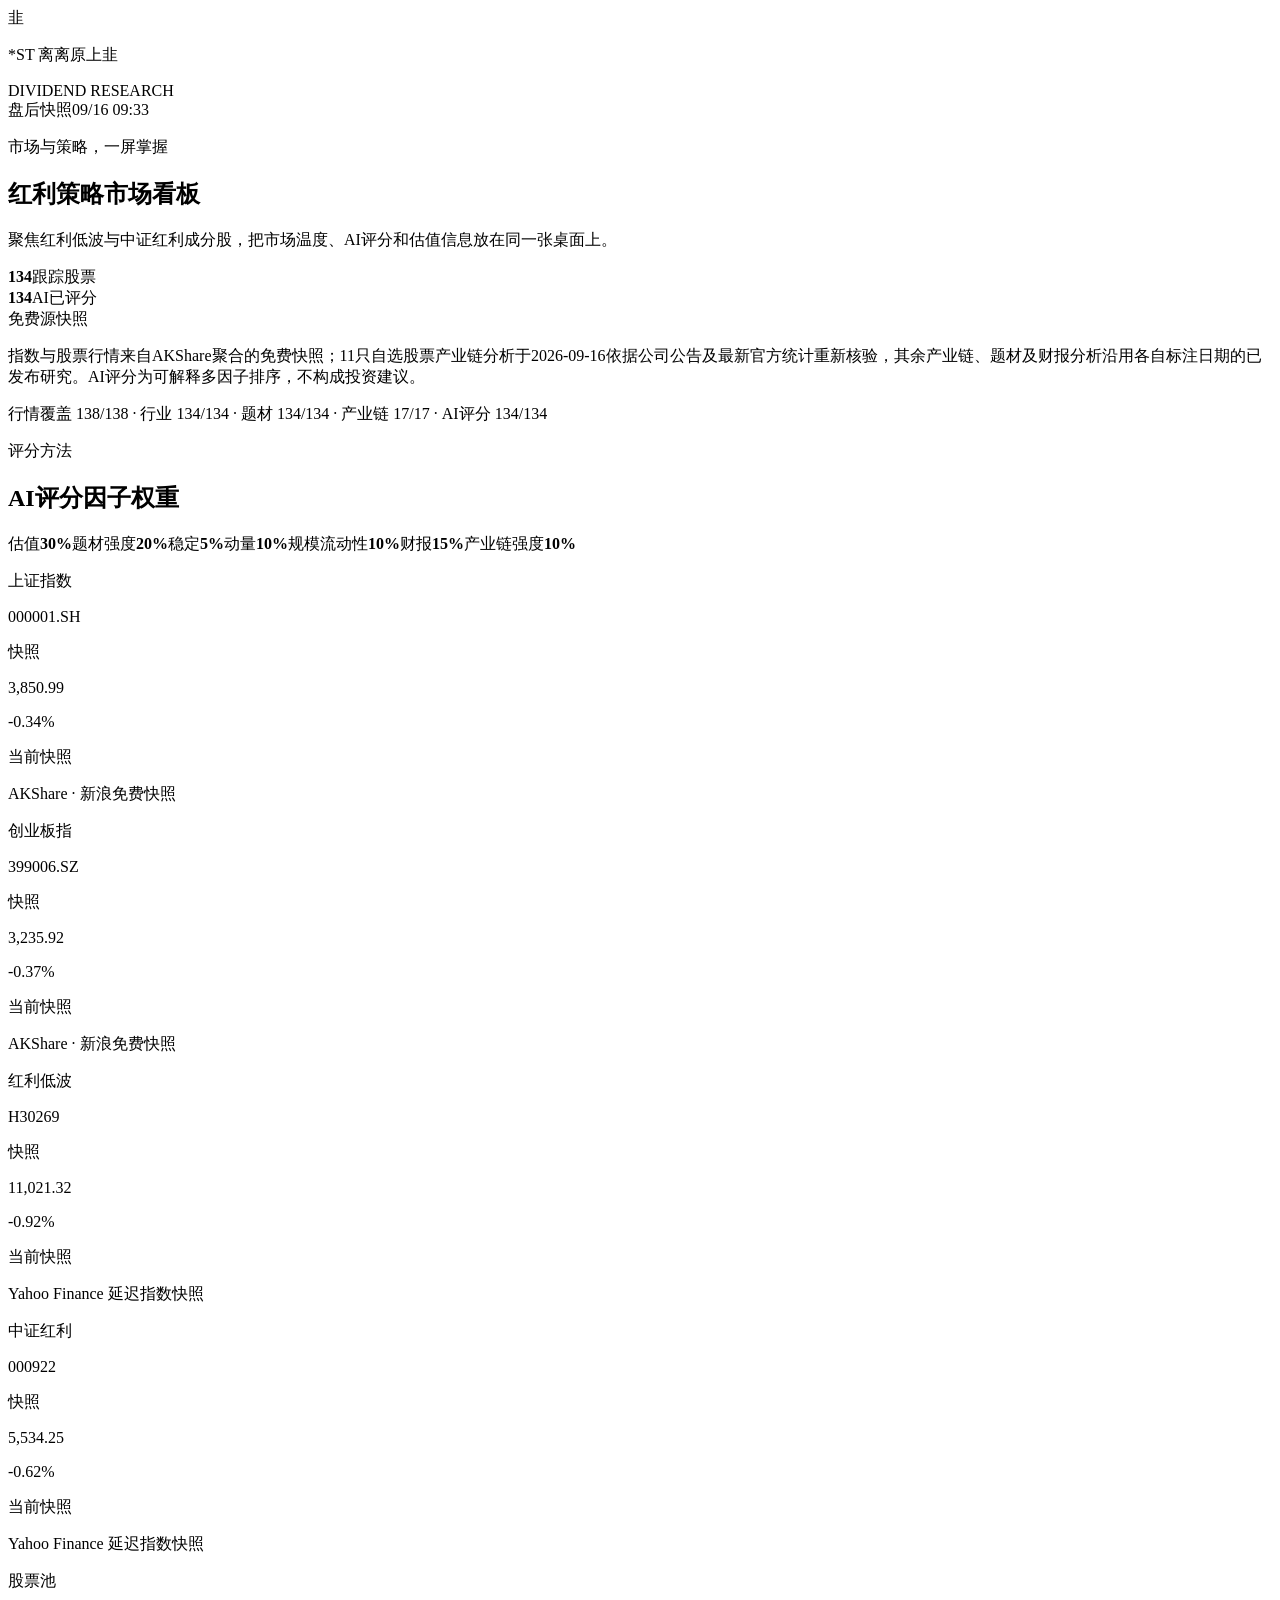
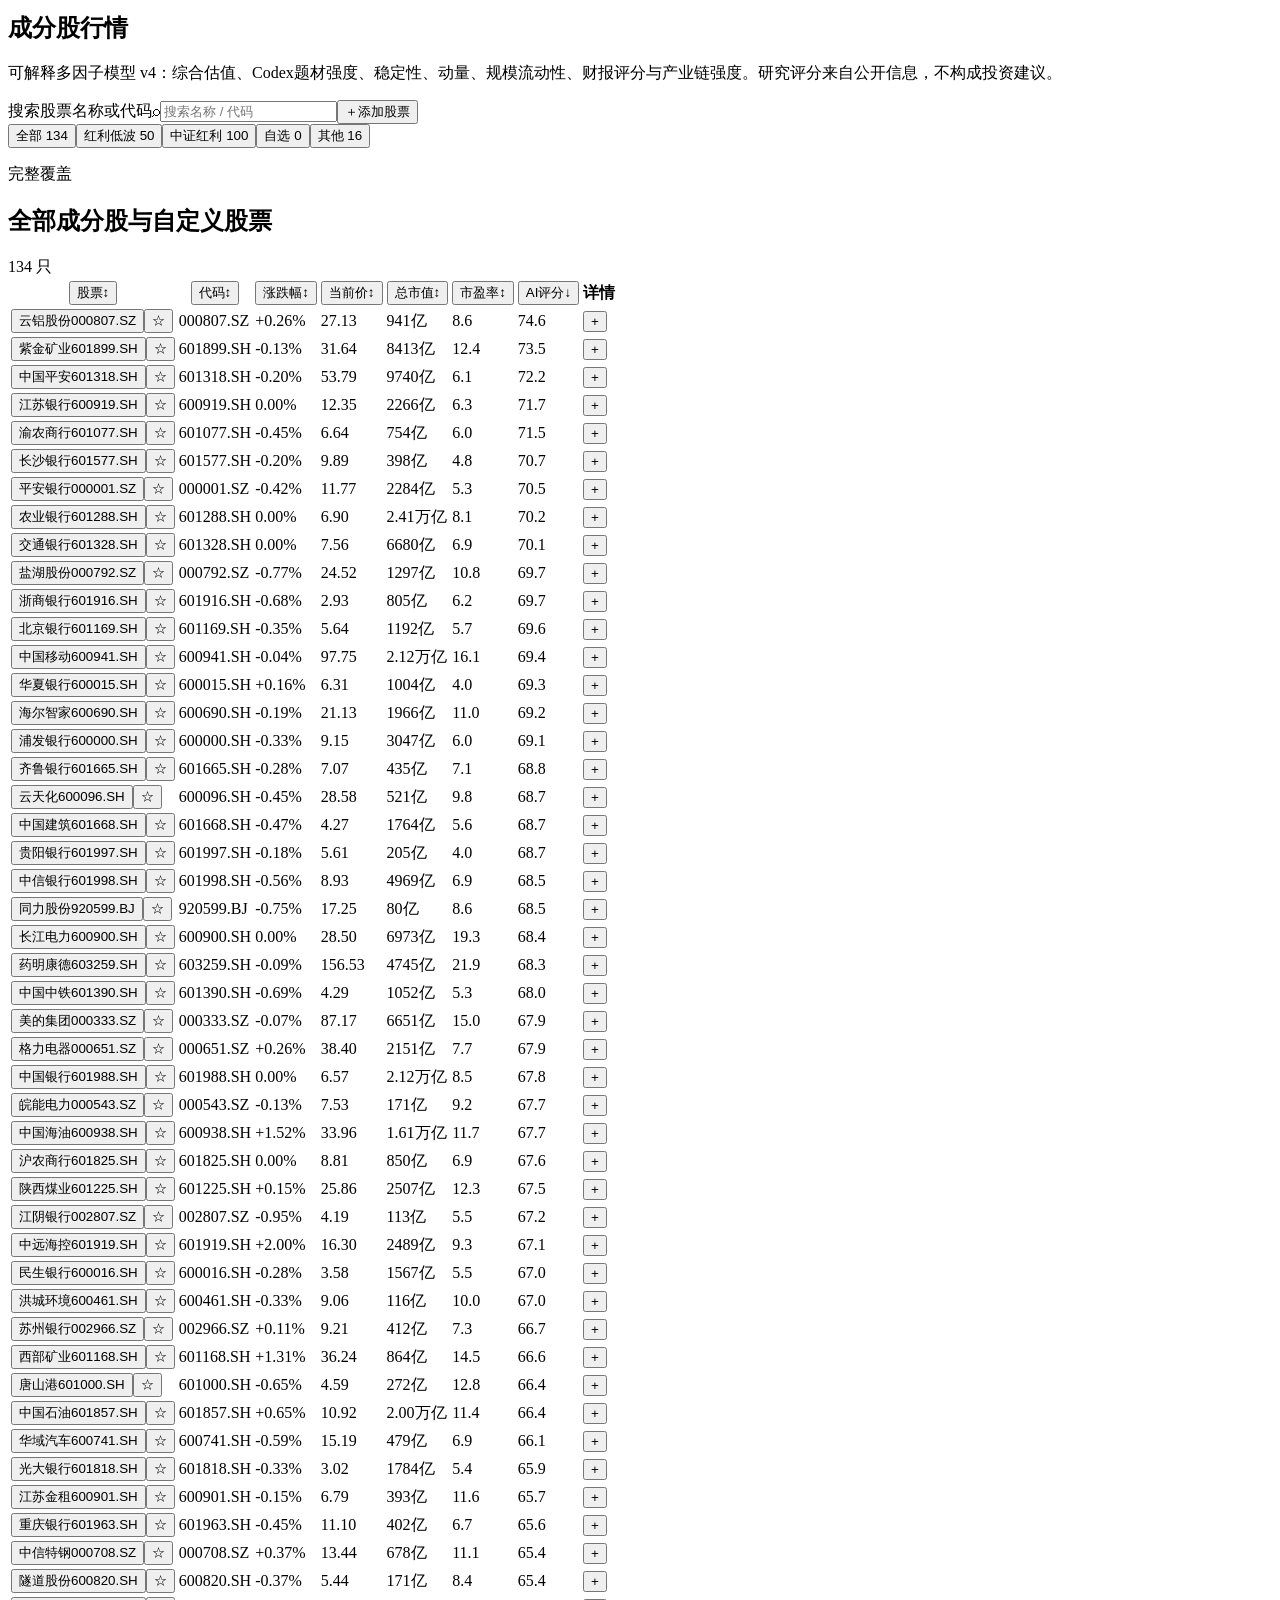
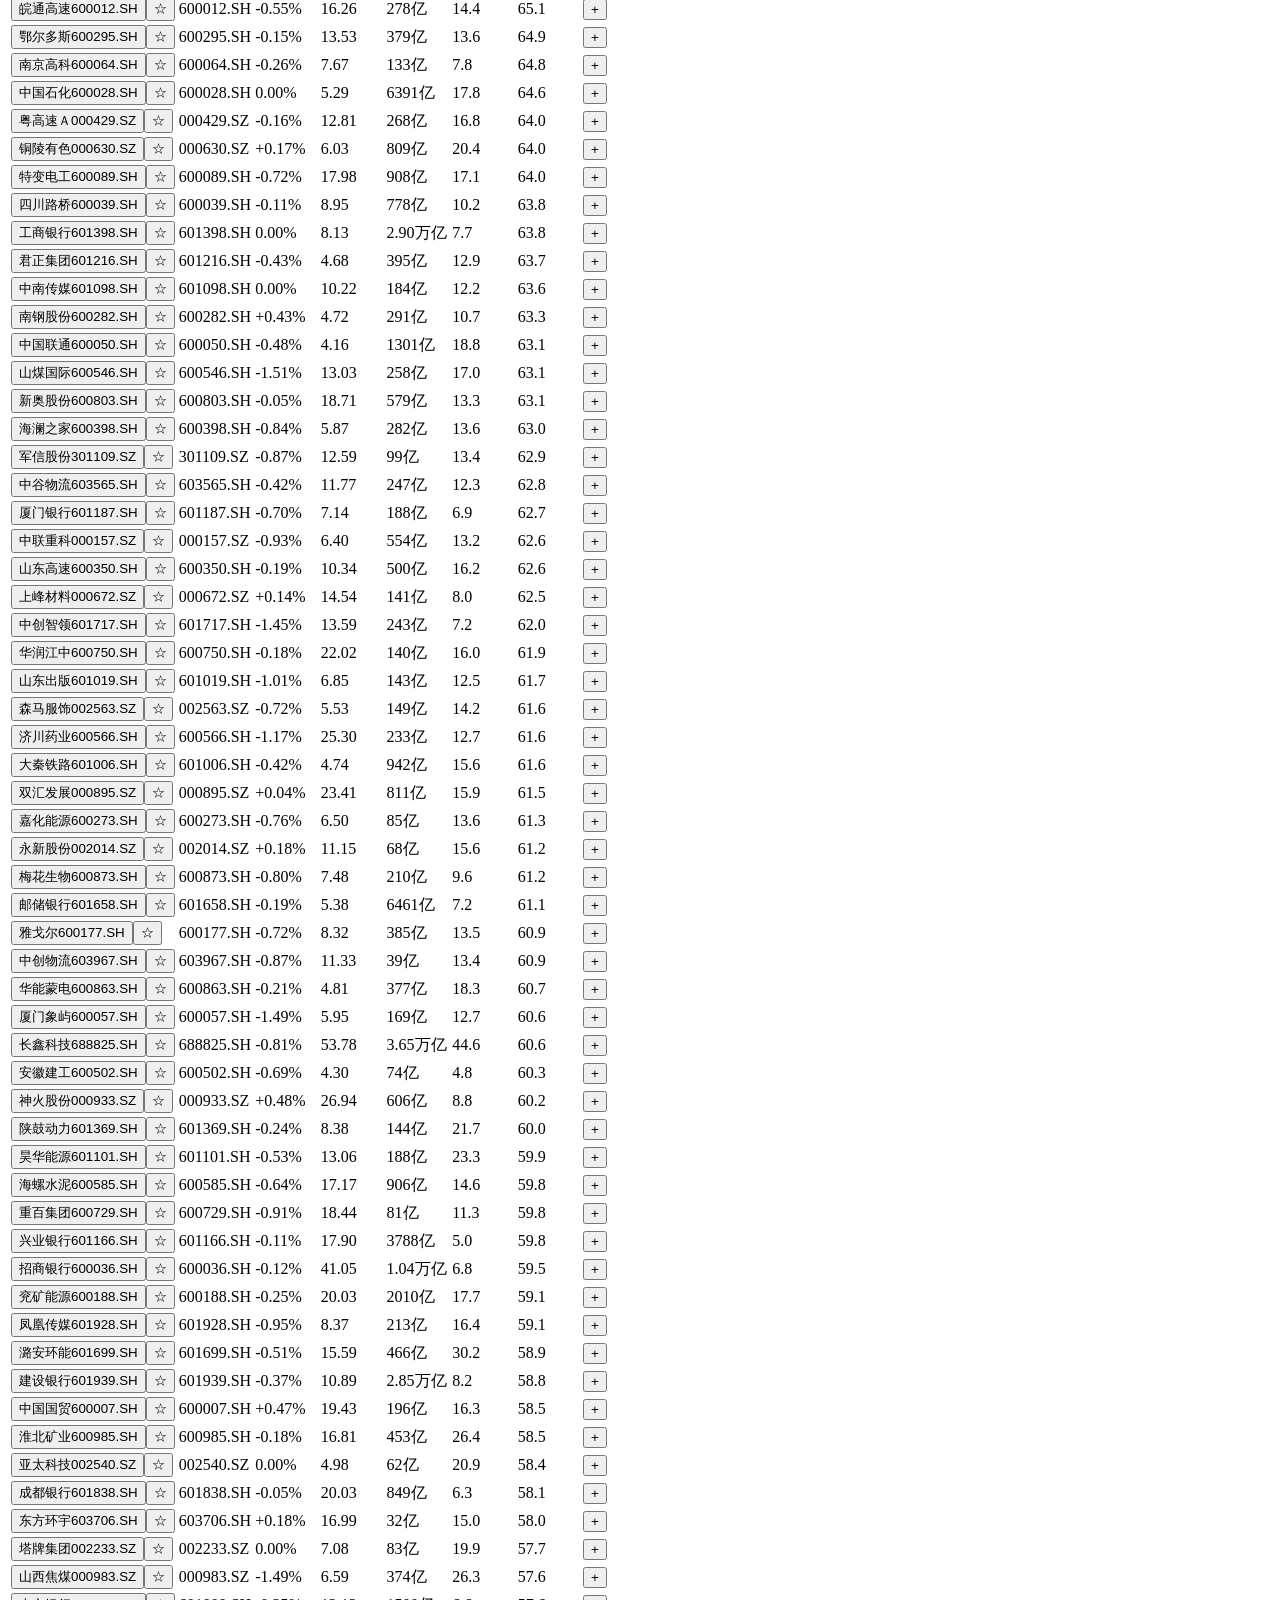
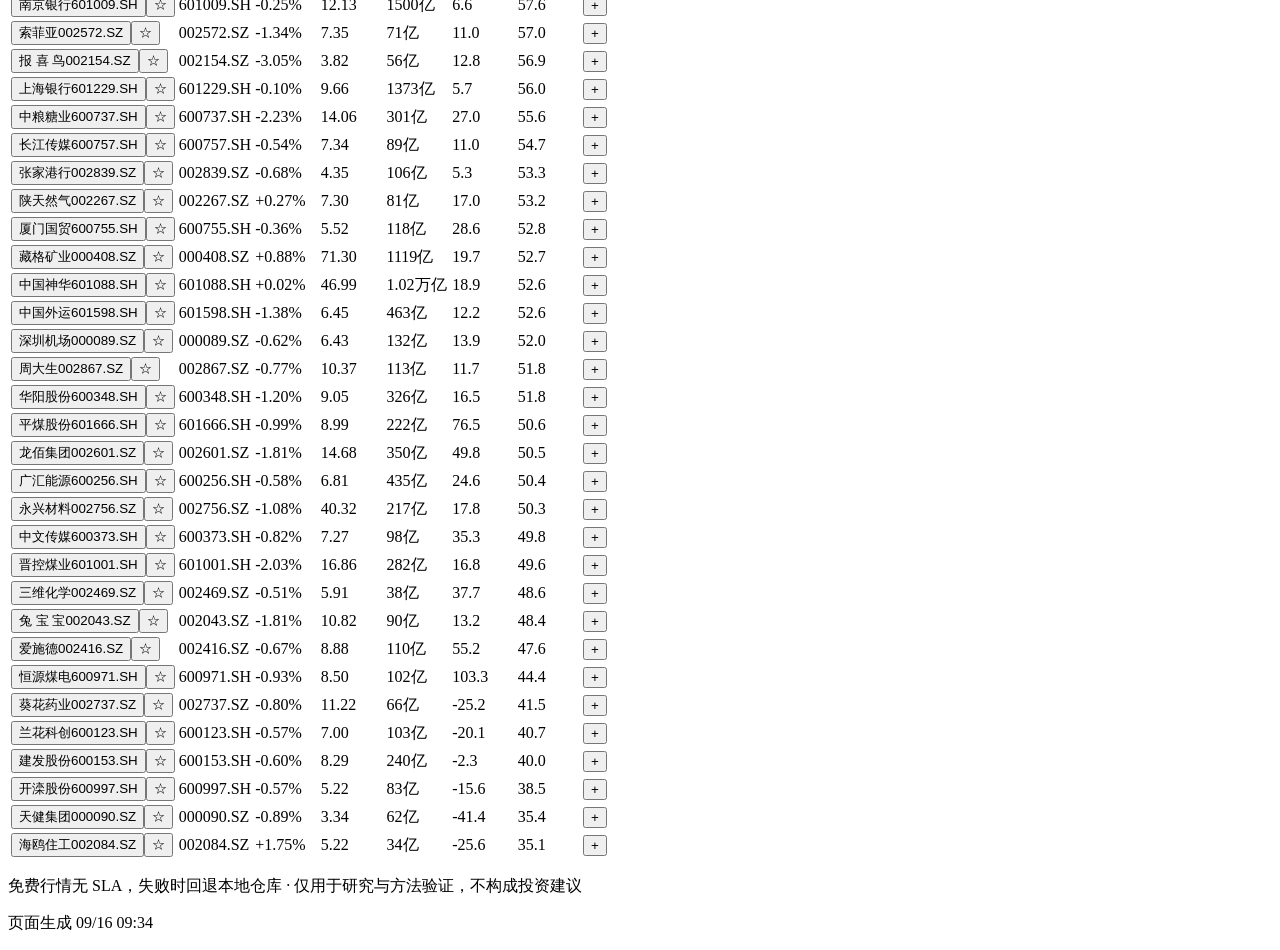
==== index.html @ 4b3cce33 "deploy: source a83c289" ====
<!DOCTYPE html><html lang="zh-CN"><head><meta charSet="utf-8"/><meta name="viewport" content="width=device-width, initial-scale=1"/><link rel="stylesheet" href="/agent-security-dividend-pages/assets/index-B_bS5Z1R.css" data-rsc-css-href="/agent-security-dividend-pages/assets/index-B_bS5Z1R.css" data-precedence="vite-rsc/importer-resources"/><link rel="modulepreload" href="/agent-security-dividend-pages/assets/layout-segment-context-DBp-oiwz.js" crossorigin=""/><link rel="modulepreload" href="/agent-security-dividend-pages/assets/rolldown-runtime-S-ySWqyJ.js" crossorigin=""/><link rel="modulepreload" href="/agent-security-dividend-pages/assets/index-DAfIr4S5.js" crossorigin=""/><link rel="modulepreload" href="/agent-security-dividend-pages/assets/framework-CXnKph_e.js" crossorigin=""/><link rel="modulepreload" href="/agent-security-dividend-pages/assets/page-lGsy3BOx.js" crossorigin=""/><title>股息瞭望｜红利指数研究看板</title><meta name="description" content="集中查看上证、创业板、红利低波与中证红利指数，以及AI评分和指数成分股行情。"/><meta property="og:title" content="股息瞭望｜红利指数研究看板"/><meta property="og:description" content="集中查看上证、创业板、红利低波与中证红利指数，以及AI评分和指数成分股行情。"/><meta property="og:type" content="website"/><meta property="og:image" content="https://invisiblehomozygous.github.io/agent-security-dividend-pages/og.png"/><meta property="og:image:width" content="1730"/><meta property="og:image:height" content="909"/><meta property="og:image:alt" content="股息瞭望｜红利指数研究看板"/><meta name="twitter:card" content="summary_large_image"/><meta name="twitter:title" content="股息瞭望｜红利指数研究看板"/><meta name="twitter:description" content="集中查看上证、创业板、红利低波与中证红利指数，以及AI评分和指数成分股行情。"/><meta name="twitter:image" content="https://invisiblehomozygous.github.io/agent-security-dividend-pages/og.png"/><script>self.__VINEXT_RSC_PARAMS__={}</script><script>self.__VINEXT_RSC_NAV__={"pathname":"/","searchParams":[]}</script><link rel="modulepreload" href="/agent-security-dividend-pages/assets/index-DAfIr4S5.js" />
</head><body><main><header class="topbar"><div class="brand"><span class="brand-mark">韭</span><div><p>*ST 离离原上韭</p><span>DIVIDEND RESEARCH</span></div></div><div class="market-meta"><span class="market-dot"></span><span>盘后快照</span><time>09/16 09:33</time></div></header><div class="page-wrap"><section class="hero"><div><p class="hero-kicker">市场与策略，一屏掌握</p><h1>红利策略市场看板</h1><p class="hero-copy">聚焦红利低波与中证红利成分股，把市场温度、AI评分和估值信息放在同一张桌面上。</p></div><div class="hero-summary"><div><strong>134</strong><span>跟踪股票</span></div><div><strong>134</strong><span>AI已评分</span></div></div></section><aside class="notice "><span class="notice-label">免费源快照</span><p>指数与股票行情来自AKShare聚合的免费快照；11只自选股票产业链分析于2026-09-16依据公司公告及最新官方统计重新核验，其余产业链、题材及财报分析沿用各自标注日期的已发布研究。AI评分为可解释多因子排序，不构成投资建议。</p><span>行情覆盖 <!-- -->138<!-- -->/<!-- -->138<!-- --> · 行业 <!-- -->134<!-- -->/<!-- -->134<!-- --> · 题材<!-- --> <!-- -->134<!-- -->/<!-- -->134<!-- --> · 产业链<!-- --> <!-- -->17<!-- -->/<!-- -->17<!-- --> · AI评分<!-- --> <!-- -->134<!-- -->/<!-- -->134</span></aside><section class="factor-weights" aria-label="AI评分因子权重"><div><p class="section-eyebrow">评分方法</p><h2>AI评分因子权重</h2></div><div class="factor-weight-list"><span>估值<strong>30<!-- -->%</strong></span><span>题材强度<strong>20<!-- -->%</strong></span><span>稳定<strong>5<!-- -->%</strong></span><span>动量<strong>10<!-- -->%</strong></span><span>规模流动性<strong>10<!-- -->%</strong></span><span>财报<strong>15<!-- -->%</strong></span><span>产业链强度<strong>10<!-- -->%</strong></span></div></section><section class="index-grid" aria-label="指数行情"><article class="index-card"><div class="index-card-head"><div><p class="index-name">上证指数</p><p class="index-code">000001.SH</p></div><span class="data-status status-live">快照</span></div><div class="index-card-body"><div><p class="index-price">3,850.99</p><p class="index-change negative">-0.34%</p></div><div class="index-awaiting">当前快照</div></div><p class="index-source">AKShare · 新浪免费快照</p></article><article class="index-card"><div class="index-card-head"><div><p class="index-name">创业板指</p><p class="index-code">399006.SZ</p></div><span class="data-status status-live">快照</span></div><div class="index-card-body"><div><p class="index-price">3,235.92</p><p class="index-change negative">-0.37%</p></div><div class="index-awaiting">当前快照</div></div><p class="index-source">AKShare · 新浪免费快照</p></article><article class="index-card"><div class="index-card-head"><div><p class="index-name">红利低波</p><p class="index-code">H30269</p></div><span class="data-status status-live">快照</span></div><div class="index-card-body"><div><p class="index-price">11,021.32</p><p class="index-change negative">-0.92%</p></div><div class="index-awaiting">当前快照</div></div><p class="index-source">Yahoo Finance 延迟指数快照</p></article><article class="index-card"><div class="index-card-head"><div><p class="index-name">中证红利</p><p class="index-code">000922</p></div><span class="data-status status-live">快照</span></div><div class="index-card-body"><div><p class="index-price">5,534.25</p><p class="index-change negative">-0.62%</p></div><div class="index-awaiting">当前快照</div></div><p class="index-source">Yahoo Finance 延迟指数快照</p></article></section><section class="stock-workspace"><div class="workspace-head"><div><p class="section-eyebrow">股票池</p><h2>成分股行情</h2><p>可解释多因子模型 v4：综合估值、Codex题材强度、稳定性、动量、规模流动性、财报评分与产业链强度。研究评分来自公开信息，不构成投资建议。</p></div><div class="controls"><label class="search-box"><span class="sr-only">搜索股票名称或代码</span><span aria-hidden="true">⌕</span><input placeholder="搜索名称 / 代码" value=""/></label><button type="button" class="add-stock-button" aria-expanded="false"><span aria-hidden="true">＋</span>添加股票</button><div class="filter-group" aria-label="按指数筛选"><button type="button" class="active" aria-pressed="true">全部 134</button><button type="button" class="" aria-pressed="false">红利低波 50</button><button type="button" class="" aria-pressed="false">中证红利 100</button><button type="button" class="" aria-pressed="false">自选 0</button><button type="button" class="" aria-pressed="false">其他 16</button></div></div></div><section class="table-section"><div class="section-heading"><div><p class="section-eyebrow">完整覆盖</p><h2>全部成分股与自定义股票</h2></div><span class="count-pill">134<!-- --> 只</span></div><div class="table-shell"><table><thead><tr><th aria-sort="none"><button type="button">股票<span class="sort-idle">↕</span></button></th><th aria-sort="none"><button type="button">代码<span class="sort-idle">↕</span></button></th><th class="align-right" aria-sort="none"><button type="button">涨跌幅<span class="sort-idle">↕</span></button></th><th class="align-right" aria-sort="none"><button type="button">当前价<span class="sort-idle">↕</span></button></th><th class="align-right optional-column" aria-sort="none"><button type="button">总市值<span class="sort-idle">↕</span></button></th><th class="align-right optional-column" aria-sort="none"><button type="button">市盈率<span class="sort-idle">↕</span></button></th><th class="align-right score-column" aria-sort="descending"><button type="button">AI评分<span class="sort-active">↓</span></button></th><th class="detail-column"><span class="sr-only">详情</span></th></tr></thead><tbody><tr class=""><td><div class="stock-name-cell"><button type="button" class="stock-name-button" aria-expanded="false"><span class="stock-name">云铝股份</span><span class="mobile-symbol">000807.SZ</span></button><button type="button" class="watch-button " aria-label="加入自选：云铝股份" aria-pressed="false" title="加入自选">☆</button></div></td><td class="symbol-column">000807.SZ</td><td class="align-right metric-strong positive">+0.26%</td><td class="align-right metric-strong">27.13</td><td class="align-right optional-column">941亿</td><td class="align-right optional-column">8.6</td><td class="align-right score-column"><span class="score-value score-grade-b">74.6</span></td><td class="detail-column"><button type="button" class="expand-button" aria-label="展开云铝股份详情" aria-expanded="false">+</button></td></tr><tr class=""><td><div class="stock-name-cell"><button type="button" class="stock-name-button" aria-expanded="false"><span class="stock-name">紫金矿业</span><span class="mobile-symbol">601899.SH</span></button><button type="button" class="watch-button " aria-label="加入自选：紫金矿业" aria-pressed="false" title="加入自选">☆</button></div></td><td class="symbol-column">601899.SH</td><td class="align-right metric-strong negative">-0.13%</td><td class="align-right metric-strong">31.64</td><td class="align-right optional-column">8413亿</td><td class="align-right optional-column">12.4</td><td class="align-right score-column"><span class="score-value score-grade-b">73.5</span></td><td class="detail-column"><button type="button" class="expand-button" aria-label="展开紫金矿业详情" aria-expanded="false">+</button></td></tr><tr class=""><td><div class="stock-name-cell"><button type="button" class="stock-name-button" aria-expanded="false"><span class="stock-name">中国平安</span><span class="mobile-symbol">601318.SH</span></button><button type="button" class="watch-button " aria-label="加入自选：中国平安" aria-pressed="false" title="加入自选">☆</button></div></td><td class="symbol-column">601318.SH</td><td class="align-right metric-strong negative">-0.20%</td><td class="align-right metric-strong">53.79</td><td class="align-right optional-column">9740亿</td><td class="align-right optional-column">6.1</td><td class="align-right score-column"><span class="score-value score-grade-b">72.2</span></td><td class="detail-column"><button type="button" class="expand-button" aria-label="展开中国平安详情" aria-expanded="false">+</button></td></tr><tr class=""><td><div class="stock-name-cell"><button type="button" class="stock-name-button" aria-expanded="false"><span class="stock-name">江苏银行</span><span class="mobile-symbol">600919.SH</span></button><button type="button" class="watch-button " aria-label="加入自选：江苏银行" aria-pressed="false" title="加入自选">☆</button></div></td><td class="symbol-column">600919.SH</td><td class="align-right metric-strong flat">0.00%</td><td class="align-right metric-strong">12.35</td><td class="align-right optional-column">2266亿</td><td class="align-right optional-column">6.3</td><td class="align-right score-column"><span class="score-value score-grade-b">71.7</span></td><td class="detail-column"><button type="button" class="expand-button" aria-label="展开江苏银行详情" aria-expanded="false">+</button></td></tr><tr class=""><td><div class="stock-name-cell"><button type="button" class="stock-name-button" aria-expanded="false"><span class="stock-name">渝农商行</span><span class="mobile-symbol">601077.SH</span></button><button type="button" class="watch-button " aria-label="加入自选：渝农商行" aria-pressed="false" title="加入自选">☆</button></div></td><td class="symbol-column">601077.SH</td><td class="align-right metric-strong negative">-0.45%</td><td class="align-right metric-strong">6.64</td><td class="align-right optional-column">754亿</td><td class="align-right optional-column">6.0</td><td class="align-right score-column"><span class="score-value score-grade-b">71.5</span></td><td class="detail-column"><button type="button" class="expand-button" aria-label="展开渝农商行详情" aria-expanded="false">+</button></td></tr><tr class=""><td><div class="stock-name-cell"><button type="button" class="stock-name-button" aria-expanded="false"><span class="stock-name">长沙银行</span><span class="mobile-symbol">601577.SH</span></button><button type="button" class="watch-button " aria-label="加入自选：长沙银行" aria-pressed="false" title="加入自选">☆</button></div></td><td class="symbol-column">601577.SH</td><td class="align-right metric-strong negative">-0.20%</td><td class="align-right metric-strong">9.89</td><td class="align-right optional-column">398亿</td><td class="align-right optional-column">4.8</td><td class="align-right score-column"><span class="score-value score-grade-b">70.7</span></td><td class="detail-column"><button type="button" class="expand-button" aria-label="展开长沙银行详情" aria-expanded="false">+</button></td></tr><tr class=""><td><div class="stock-name-cell"><button type="button" class="stock-name-button" aria-expanded="false"><span class="stock-name">平安银行</span><span class="mobile-symbol">000001.SZ</span></button><button type="button" class="watch-button " aria-label="加入自选：平安银行" aria-pressed="false" title="加入自选">☆</button></div></td><td class="symbol-column">000001.SZ</td><td class="align-right metric-strong negative">-0.42%</td><td class="align-right metric-strong">11.77</td><td class="align-right optional-column">2284亿</td><td class="align-right optional-column">5.3</td><td class="align-right score-column"><span class="score-value score-grade-b">70.5</span></td><td class="detail-column"><button type="button" class="expand-button" aria-label="展开平安银行详情" aria-expanded="false">+</button></td></tr><tr class=""><td><div class="stock-name-cell"><button type="button" class="stock-name-button" aria-expanded="false"><span class="stock-name">农业银行</span><span class="mobile-symbol">601288.SH</span></button><button type="button" class="watch-button " aria-label="加入自选：农业银行" aria-pressed="false" title="加入自选">☆</button></div></td><td class="symbol-column">601288.SH</td><td class="align-right metric-strong flat">0.00%</td><td class="align-right metric-strong">6.90</td><td class="align-right optional-column">2.41万亿</td><td class="align-right optional-column">8.1</td><td class="align-right score-column"><span class="score-value score-grade-b">70.2</span></td><td class="detail-column"><button type="button" class="expand-button" aria-label="展开农业银行详情" aria-expanded="false">+</button></td></tr><tr class=""><td><div class="stock-name-cell"><button type="button" class="stock-name-button" aria-expanded="false"><span class="stock-name">交通银行</span><span class="mobile-symbol">601328.SH</span></button><button type="button" class="watch-button " aria-label="加入自选：交通银行" aria-pressed="false" title="加入自选">☆</button></div></td><td class="symbol-column">601328.SH</td><td class="align-right metric-strong flat">0.00%</td><td class="align-right metric-strong">7.56</td><td class="align-right optional-column">6680亿</td><td class="align-right optional-column">6.9</td><td class="align-right score-column"><span class="score-value score-grade-b">70.1</span></td><td class="detail-column"><button type="button" class="expand-button" aria-label="展开交通银行详情" aria-expanded="false">+</button></td></tr><tr class=""><td><div class="stock-name-cell"><button type="button" class="stock-name-button" aria-expanded="false"><span class="stock-name">盐湖股份</span><span class="mobile-symbol">000792.SZ</span></button><button type="button" class="watch-button " aria-label="加入自选：盐湖股份" aria-pressed="false" title="加入自选">☆</button></div></td><td class="symbol-column">000792.SZ</td><td class="align-right metric-strong negative">-0.77%</td><td class="align-right metric-strong">24.52</td><td class="align-right optional-column">1297亿</td><td class="align-right optional-column">10.8</td><td class="align-right score-column"><span class="score-value score-grade-c">69.7</span></td><td class="detail-column"><button type="button" class="expand-button" aria-label="展开盐湖股份详情" aria-expanded="false">+</button></td></tr><tr class=""><td><div class="stock-name-cell"><button type="button" class="stock-name-button" aria-expanded="false"><span class="stock-name">浙商银行</span><span class="mobile-symbol">601916.SH</span></button><button type="button" class="watch-button " aria-label="加入自选：浙商银行" aria-pressed="false" title="加入自选">☆</button></div></td><td class="symbol-column">601916.SH</td><td class="align-right metric-strong negative">-0.68%</td><td class="align-right metric-strong">2.93</td><td class="align-right optional-column">805亿</td><td class="align-right optional-column">6.2</td><td class="align-right score-column"><span class="score-value score-grade-c">69.7</span></td><td class="detail-column"><button type="button" class="expand-button" aria-label="展开浙商银行详情" aria-expanded="false">+</button></td></tr><tr class=""><td><div class="stock-name-cell"><button type="button" class="stock-name-button" aria-expanded="false"><span class="stock-name">北京银行</span><span class="mobile-symbol">601169.SH</span></button><button type="button" class="watch-button " aria-label="加入自选：北京银行" aria-pressed="false" title="加入自选">☆</button></div></td><td class="symbol-column">601169.SH</td><td class="align-right metric-strong negative">-0.35%</td><td class="align-right metric-strong">5.64</td><td class="align-right optional-column">1192亿</td><td class="align-right optional-column">5.7</td><td class="align-right score-column"><span class="score-value score-grade-c">69.6</span></td><td class="detail-column"><button type="button" class="expand-button" aria-label="展开北京银行详情" aria-expanded="false">+</button></td></tr><tr class=""><td><div class="stock-name-cell"><button type="button" class="stock-name-button" aria-expanded="false"><span class="stock-name">中国移动</span><span class="mobile-symbol">600941.SH</span></button><button type="button" class="watch-button " aria-label="加入自选：中国移动" aria-pressed="false" title="加入自选">☆</button></div></td><td class="symbol-column">600941.SH</td><td class="align-right metric-strong negative">-0.04%</td><td class="align-right metric-strong">97.75</td><td class="align-right optional-column">2.12万亿</td><td class="align-right optional-column">16.1</td><td class="align-right score-column"><span class="score-value score-grade-c">69.4</span></td><td class="detail-column"><button type="button" class="expand-button" aria-label="展开中国移动详情" aria-expanded="false">+</button></td></tr><tr class=""><td><div class="stock-name-cell"><button type="button" class="stock-name-button" aria-expanded="false"><span class="stock-name">华夏银行</span><span class="mobile-symbol">600015.SH</span></button><button type="button" class="watch-button " aria-label="加入自选：华夏银行" aria-pressed="false" title="加入自选">☆</button></div></td><td class="symbol-column">600015.SH</td><td class="align-right metric-strong positive">+0.16%</td><td class="align-right metric-strong">6.31</td><td class="align-right optional-column">1004亿</td><td class="align-right optional-column">4.0</td><td class="align-right score-column"><span class="score-value score-grade-c">69.3</span></td><td class="detail-column"><button type="button" class="expand-button" aria-label="展开华夏银行详情" aria-expanded="false">+</button></td></tr><tr class=""><td><div class="stock-name-cell"><button type="button" class="stock-name-button" aria-expanded="false"><span class="stock-name">海尔智家</span><span class="mobile-symbol">600690.SH</span></button><button type="button" class="watch-button " aria-label="加入自选：海尔智家" aria-pressed="false" title="加入自选">☆</button></div></td><td class="symbol-column">600690.SH</td><td class="align-right metric-strong negative">-0.19%</td><td class="align-right metric-strong">21.13</td><td class="align-right optional-column">1966亿</td><td class="align-right optional-column">11.0</td><td class="align-right score-column"><span class="score-value score-grade-c">69.2</span></td><td class="detail-column"><button type="button" class="expand-button" aria-label="展开海尔智家详情" aria-expanded="false">+</button></td></tr><tr class=""><td><div class="stock-name-cell"><button type="button" class="stock-name-button" aria-expanded="false"><span class="stock-name">浦发银行</span><span class="mobile-symbol">600000.SH</span></button><button type="button" class="watch-button " aria-label="加入自选：浦发银行" aria-pressed="false" title="加入自选">☆</button></div></td><td class="symbol-column">600000.SH</td><td class="align-right metric-strong negative">-0.33%</td><td class="align-right metric-strong">9.15</td><td class="align-right optional-column">3047亿</td><td class="align-right optional-column">6.0</td><td class="align-right score-column"><span class="score-value score-grade-c">69.1</span></td><td class="detail-column"><button type="button" class="expand-button" aria-label="展开浦发银行详情" aria-expanded="false">+</button></td></tr><tr class=""><td><div class="stock-name-cell"><button type="button" class="stock-name-button" aria-expanded="false"><span class="stock-name">齐鲁银行</span><span class="mobile-symbol">601665.SH</span></button><button type="button" class="watch-button " aria-label="加入自选：齐鲁银行" aria-pressed="false" title="加入自选">☆</button></div></td><td class="symbol-column">601665.SH</td><td class="align-right metric-strong negative">-0.28%</td><td class="align-right metric-strong">7.07</td><td class="align-right optional-column">435亿</td><td class="align-right optional-column">7.1</td><td class="align-right score-column"><span class="score-value score-grade-c">68.8</span></td><td class="detail-column"><button type="button" class="expand-button" aria-label="展开齐鲁银行详情" aria-expanded="false">+</button></td></tr><tr class=""><td><div class="stock-name-cell"><button type="button" class="stock-name-button" aria-expanded="false"><span class="stock-name">云天化</span><span class="mobile-symbol">600096.SH</span></button><button type="button" class="watch-button " aria-label="加入自选：云天化" aria-pressed="false" title="加入自选">☆</button></div></td><td class="symbol-column">600096.SH</td><td class="align-right metric-strong negative">-0.45%</td><td class="align-right metric-strong">28.58</td><td class="align-right optional-column">521亿</td><td class="align-right optional-column">9.8</td><td class="align-right score-column"><span class="score-value score-grade-c">68.7</span></td><td class="detail-column"><button type="button" class="expand-button" aria-label="展开云天化详情" aria-expanded="false">+</button></td></tr><tr class=""><td><div class="stock-name-cell"><button type="button" class="stock-name-button" aria-expanded="false"><span class="stock-name">中国建筑</span><span class="mobile-symbol">601668.SH</span></button><button type="button" class="watch-button " aria-label="加入自选：中国建筑" aria-pressed="false" title="加入自选">☆</button></div></td><td class="symbol-column">601668.SH</td><td class="align-right metric-strong negative">-0.47%</td><td class="align-right metric-strong">4.27</td><td class="align-right optional-column">1764亿</td><td class="align-right optional-column">5.6</td><td class="align-right score-column"><span class="score-value score-grade-c">68.7</span></td><td class="detail-column"><button type="button" class="expand-button" aria-label="展开中国建筑详情" aria-expanded="false">+</button></td></tr><tr class=""><td><div class="stock-name-cell"><button type="button" class="stock-name-button" aria-expanded="false"><span class="stock-name">贵阳银行</span><span class="mobile-symbol">601997.SH</span></button><button type="button" class="watch-button " aria-label="加入自选：贵阳银行" aria-pressed="false" title="加入自选">☆</button></div></td><td class="symbol-column">601997.SH</td><td class="align-right metric-strong negative">-0.18%</td><td class="align-right metric-strong">5.61</td><td class="align-right optional-column">205亿</td><td class="align-right optional-column">4.0</td><td class="align-right score-column"><span class="score-value score-grade-c">68.7</span></td><td class="detail-column"><button type="button" class="expand-button" aria-label="展开贵阳银行详情" aria-expanded="false">+</button></td></tr><tr class=""><td><div class="stock-name-cell"><button type="button" class="stock-name-button" aria-expanded="false"><span class="stock-name">中信银行</span><span class="mobile-symbol">601998.SH</span></button><button type="button" class="watch-button " aria-label="加入自选：中信银行" aria-pressed="false" title="加入自选">☆</button></div></td><td class="symbol-column">601998.SH</td><td class="align-right metric-strong negative">-0.56%</td><td class="align-right metric-strong">8.93</td><td class="align-right optional-column">4969亿</td><td class="align-right optional-column">6.9</td><td class="align-right score-column"><span class="score-value score-grade-c">68.5</span></td><td class="detail-column"><button type="button" class="expand-button" aria-label="展开中信银行详情" aria-expanded="false">+</button></td></tr><tr class=""><td><div class="stock-name-cell"><button type="button" class="stock-name-button" aria-expanded="false"><span class="stock-name">同力股份</span><span class="mobile-symbol">920599.BJ</span></button><button type="button" class="watch-button " aria-label="加入自选：同力股份" aria-pressed="false" title="加入自选">☆</button></div></td><td class="symbol-column">920599.BJ</td><td class="align-right metric-strong negative">-0.75%</td><td class="align-right metric-strong">17.25</td><td class="align-right optional-column">80亿</td><td class="align-right optional-column">8.6</td><td class="align-right score-column"><span class="score-value score-grade-c">68.5</span></td><td class="detail-column"><button type="button" class="expand-button" aria-label="展开同力股份详情" aria-expanded="false">+</button></td></tr><tr class=""><td><div class="stock-name-cell"><button type="button" class="stock-name-button" aria-expanded="false"><span class="stock-name">长江电力</span><span class="mobile-symbol">600900.SH</span></button><button type="button" class="watch-button " aria-label="加入自选：长江电力" aria-pressed="false" title="加入自选">☆</button></div></td><td class="symbol-column">600900.SH</td><td class="align-right metric-strong flat">0.00%</td><td class="align-right metric-strong">28.50</td><td class="align-right optional-column">6973亿</td><td class="align-right optional-column">19.3</td><td class="align-right score-column"><span class="score-value score-grade-c">68.4</span></td><td class="detail-column"><button type="button" class="expand-button" aria-label="展开长江电力详情" aria-expanded="false">+</button></td></tr><tr class=""><td><div class="stock-name-cell"><button type="button" class="stock-name-button" aria-expanded="false"><span class="stock-name">药明康德</span><span class="mobile-symbol">603259.SH</span></button><button type="button" class="watch-button " aria-label="加入自选：药明康德" aria-pressed="false" title="加入自选">☆</button></div></td><td class="symbol-column">603259.SH</td><td class="align-right metric-strong negative">-0.09%</td><td class="align-right metric-strong">156.53</td><td class="align-right optional-column">4745亿</td><td class="align-right optional-column">21.9</td><td class="align-right score-column"><span class="score-value score-grade-c">68.3</span></td><td class="detail-column"><button type="button" class="expand-button" aria-label="展开药明康德详情" aria-expanded="false">+</button></td></tr><tr class=""><td><div class="stock-name-cell"><button type="button" class="stock-name-button" aria-expanded="false"><span class="stock-name">中国中铁</span><span class="mobile-symbol">601390.SH</span></button><button type="button" class="watch-button " aria-label="加入自选：中国中铁" aria-pressed="false" title="加入自选">☆</button></div></td><td class="symbol-column">601390.SH</td><td class="align-right metric-strong negative">-0.69%</td><td class="align-right metric-strong">4.29</td><td class="align-right optional-column">1052亿</td><td class="align-right optional-column">5.3</td><td class="align-right score-column"><span class="score-value score-grade-c">68.0</span></td><td class="detail-column"><button type="button" class="expand-button" aria-label="展开中国中铁详情" aria-expanded="false">+</button></td></tr><tr class=""><td><div class="stock-name-cell"><button type="button" class="stock-name-button" aria-expanded="false"><span class="stock-name">美的集团</span><span class="mobile-symbol">000333.SZ</span></button><button type="button" class="watch-button " aria-label="加入自选：美的集团" aria-pressed="false" title="加入自选">☆</button></div></td><td class="symbol-column">000333.SZ</td><td class="align-right metric-strong negative">-0.07%</td><td class="align-right metric-strong">87.17</td><td class="align-right optional-column">6651亿</td><td class="align-right optional-column">15.0</td><td class="align-right score-column"><span class="score-value score-grade-c">67.9</span></td><td class="detail-column"><button type="button" class="expand-button" aria-label="展开美的集团详情" aria-expanded="false">+</button></td></tr><tr class=""><td><div class="stock-name-cell"><button type="button" class="stock-name-button" aria-expanded="false"><span class="stock-name">格力电器</span><span class="mobile-symbol">000651.SZ</span></button><button type="button" class="watch-button " aria-label="加入自选：格力电器" aria-pressed="false" title="加入自选">☆</button></div></td><td class="symbol-column">000651.SZ</td><td class="align-right metric-strong positive">+0.26%</td><td class="align-right metric-strong">38.40</td><td class="align-right optional-column">2151亿</td><td class="align-right optional-column">7.7</td><td class="align-right score-column"><span class="score-value score-grade-c">67.9</span></td><td class="detail-column"><button type="button" class="expand-button" aria-label="展开格力电器详情" aria-expanded="false">+</button></td></tr><tr class=""><td><div class="stock-name-cell"><button type="button" class="stock-name-button" aria-expanded="false"><span class="stock-name">中国银行</span><span class="mobile-symbol">601988.SH</span></button><button type="button" class="watch-button " aria-label="加入自选：中国银行" aria-pressed="false" title="加入自选">☆</button></div></td><td class="symbol-column">601988.SH</td><td class="align-right metric-strong flat">0.00%</td><td class="align-right metric-strong">6.57</td><td class="align-right optional-column">2.12万亿</td><td class="align-right optional-column">8.5</td><td class="align-right score-column"><span class="score-value score-grade-c">67.8</span></td><td class="detail-column"><button type="button" class="expand-button" aria-label="展开中国银行详情" aria-expanded="false">+</button></td></tr><tr class=""><td><div class="stock-name-cell"><button type="button" class="stock-name-button" aria-expanded="false"><span class="stock-name">皖能电力</span><span class="mobile-symbol">000543.SZ</span></button><button type="button" class="watch-button " aria-label="加入自选：皖能电力" aria-pressed="false" title="加入自选">☆</button></div></td><td class="symbol-column">000543.SZ</td><td class="align-right metric-strong negative">-0.13%</td><td class="align-right metric-strong">7.53</td><td class="align-right optional-column">171亿</td><td class="align-right optional-column">9.2</td><td class="align-right score-column"><span class="score-value score-grade-c">67.7</span></td><td class="detail-column"><button type="button" class="expand-button" aria-label="展开皖能电力详情" aria-expanded="false">+</button></td></tr><tr class=""><td><div class="stock-name-cell"><button type="button" class="stock-name-button" aria-expanded="false"><span class="stock-name">中国海油</span><span class="mobile-symbol">600938.SH</span></button><button type="button" class="watch-button " aria-label="加入自选：中国海油" aria-pressed="false" title="加入自选">☆</button></div></td><td class="symbol-column">600938.SH</td><td class="align-right metric-strong positive">+1.52%</td><td class="align-right metric-strong">33.96</td><td class="align-right optional-column">1.61万亿</td><td class="align-right optional-column">11.7</td><td class="align-right score-column"><span class="score-value score-grade-c">67.7</span></td><td class="detail-column"><button type="button" class="expand-button" aria-label="展开中国海油详情" aria-expanded="false">+</button></td></tr><tr class=""><td><div class="stock-name-cell"><button type="button" class="stock-name-button" aria-expanded="false"><span class="stock-name">沪农商行</span><span class="mobile-symbol">601825.SH</span></button><button type="button" class="watch-button " aria-label="加入自选：沪农商行" aria-pressed="false" title="加入自选">☆</button></div></td><td class="symbol-column">601825.SH</td><td class="align-right metric-strong flat">0.00%</td><td class="align-right metric-strong">8.81</td><td class="align-right optional-column">850亿</td><td class="align-right optional-column">6.9</td><td class="align-right score-column"><span class="score-value score-grade-c">67.6</span></td><td class="detail-column"><button type="button" class="expand-button" aria-label="展开沪农商行详情" aria-expanded="false">+</button></td></tr><tr class=""><td><div class="stock-name-cell"><button type="button" class="stock-name-button" aria-expanded="false"><span class="stock-name">陕西煤业</span><span class="mobile-symbol">601225.SH</span></button><button type="button" class="watch-button " aria-label="加入自选：陕西煤业" aria-pressed="false" title="加入自选">☆</button></div></td><td class="symbol-column">601225.SH</td><td class="align-right metric-strong positive">+0.15%</td><td class="align-right metric-strong">25.86</td><td class="align-right optional-column">2507亿</td><td class="align-right optional-column">12.3</td><td class="align-right score-column"><span class="score-value score-grade-c">67.5</span></td><td class="detail-column"><button type="button" class="expand-button" aria-label="展开陕西煤业详情" aria-expanded="false">+</button></td></tr><tr class=""><td><div class="stock-name-cell"><button type="button" class="stock-name-button" aria-expanded="false"><span class="stock-name">江阴银行</span><span class="mobile-symbol">002807.SZ</span></button><button type="button" class="watch-button " aria-label="加入自选：江阴银行" aria-pressed="false" title="加入自选">☆</button></div></td><td class="symbol-column">002807.SZ</td><td class="align-right metric-strong negative">-0.95%</td><td class="align-right metric-strong">4.19</td><td class="align-right optional-column">113亿</td><td class="align-right optional-column">5.5</td><td class="align-right score-column"><span class="score-value score-grade-c">67.2</span></td><td class="detail-column"><button type="button" class="expand-button" aria-label="展开江阴银行详情" aria-expanded="false">+</button></td></tr><tr class=""><td><div class="stock-name-cell"><button type="button" class="stock-name-button" aria-expanded="false"><span class="stock-name">中远海控</span><span class="mobile-symbol">601919.SH</span></button><button type="button" class="watch-button " aria-label="加入自选：中远海控" aria-pressed="false" title="加入自选">☆</button></div></td><td class="symbol-column">601919.SH</td><td class="align-right metric-strong positive">+2.00%</td><td class="align-right metric-strong">16.30</td><td class="align-right optional-column">2489亿</td><td class="align-right optional-column">9.3</td><td class="align-right score-column"><span class="score-value score-grade-c">67.1</span></td><td class="detail-column"><button type="button" class="expand-button" aria-label="展开中远海控详情" aria-expanded="false">+</button></td></tr><tr class=""><td><div class="stock-name-cell"><button type="button" class="stock-name-button" aria-expanded="false"><span class="stock-name">民生银行</span><span class="mobile-symbol">600016.SH</span></button><button type="button" class="watch-button " aria-label="加入自选：民生银行" aria-pressed="false" title="加入自选">☆</button></div></td><td class="symbol-column">600016.SH</td><td class="align-right metric-strong negative">-0.28%</td><td class="align-right metric-strong">3.58</td><td class="align-right optional-column">1567亿</td><td class="align-right optional-column">5.5</td><td class="align-right score-column"><span class="score-value score-grade-c">67.0</span></td><td class="detail-column"><button type="button" class="expand-button" aria-label="展开民生银行详情" aria-expanded="false">+</button></td></tr><tr class=""><td><div class="stock-name-cell"><button type="button" class="stock-name-button" aria-expanded="false"><span class="stock-name">洪城环境</span><span class="mobile-symbol">600461.SH</span></button><button type="button" class="watch-button " aria-label="加入自选：洪城环境" aria-pressed="false" title="加入自选">☆</button></div></td><td class="symbol-column">600461.SH</td><td class="align-right metric-strong negative">-0.33%</td><td class="align-right metric-strong">9.06</td><td class="align-right optional-column">116亿</td><td class="align-right optional-column">10.0</td><td class="align-right score-column"><span class="score-value score-grade-c">67.0</span></td><td class="detail-column"><button type="button" class="expand-button" aria-label="展开洪城环境详情" aria-expanded="false">+</button></td></tr><tr class=""><td><div class="stock-name-cell"><button type="button" class="stock-name-button" aria-expanded="false"><span class="stock-name">苏州银行</span><span class="mobile-symbol">002966.SZ</span></button><button type="button" class="watch-button " aria-label="加入自选：苏州银行" aria-pressed="false" title="加入自选">☆</button></div></td><td class="symbol-column">002966.SZ</td><td class="align-right metric-strong positive">+0.11%</td><td class="align-right metric-strong">9.21</td><td class="align-right optional-column">412亿</td><td class="align-right optional-column">7.3</td><td class="align-right score-column"><span class="score-value score-grade-c">66.7</span></td><td class="detail-column"><button type="button" class="expand-button" aria-label="展开苏州银行详情" aria-expanded="false">+</button></td></tr><tr class=""><td><div class="stock-name-cell"><button type="button" class="stock-name-button" aria-expanded="false"><span class="stock-name">西部矿业</span><span class="mobile-symbol">601168.SH</span></button><button type="button" class="watch-button " aria-label="加入自选：西部矿业" aria-pressed="false" title="加入自选">☆</button></div></td><td class="symbol-column">601168.SH</td><td class="align-right metric-strong positive">+1.31%</td><td class="align-right metric-strong">36.24</td><td class="align-right optional-column">864亿</td><td class="align-right optional-column">14.5</td><td class="align-right score-column"><span class="score-value score-grade-c">66.6</span></td><td class="detail-column"><button type="button" class="expand-button" aria-label="展开西部矿业详情" aria-expanded="false">+</button></td></tr><tr class=""><td><div class="stock-name-cell"><button type="button" class="stock-name-button" aria-expanded="false"><span class="stock-name">唐山港</span><span class="mobile-symbol">601000.SH</span></button><button type="button" class="watch-button " aria-label="加入自选：唐山港" aria-pressed="false" title="加入自选">☆</button></div></td><td class="symbol-column">601000.SH</td><td class="align-right metric-strong negative">-0.65%</td><td class="align-right metric-strong">4.59</td><td class="align-right optional-column">272亿</td><td class="align-right optional-column">12.8</td><td class="align-right score-column"><span class="score-value score-grade-c">66.4</span></td><td class="detail-column"><button type="button" class="expand-button" aria-label="展开唐山港详情" aria-expanded="false">+</button></td></tr><tr class=""><td><div class="stock-name-cell"><button type="button" class="stock-name-button" aria-expanded="false"><span class="stock-name">中国石油</span><span class="mobile-symbol">601857.SH</span></button><button type="button" class="watch-button " aria-label="加入自选：中国石油" aria-pressed="false" title="加入自选">☆</button></div></td><td class="symbol-column">601857.SH</td><td class="align-right metric-strong positive">+0.65%</td><td class="align-right metric-strong">10.92</td><td class="align-right optional-column">2.00万亿</td><td class="align-right optional-column">11.4</td><td class="align-right score-column"><span class="score-value score-grade-c">66.4</span></td><td class="detail-column"><button type="button" class="expand-button" aria-label="展开中国石油详情" aria-expanded="false">+</button></td></tr><tr class=""><td><div class="stock-name-cell"><button type="button" class="stock-name-button" aria-expanded="false"><span class="stock-name">华域汽车</span><span class="mobile-symbol">600741.SH</span></button><button type="button" class="watch-button " aria-label="加入自选：华域汽车" aria-pressed="false" title="加入自选">☆</button></div></td><td class="symbol-column">600741.SH</td><td class="align-right metric-strong negative">-0.59%</td><td class="align-right metric-strong">15.19</td><td class="align-right optional-column">479亿</td><td class="align-right optional-column">6.9</td><td class="align-right score-column"><span class="score-value score-grade-c">66.1</span></td><td class="detail-column"><button type="button" class="expand-button" aria-label="展开华域汽车详情" aria-expanded="false">+</button></td></tr><tr class=""><td><div class="stock-name-cell"><button type="button" class="stock-name-button" aria-expanded="false"><span class="stock-name">光大银行</span><span class="mobile-symbol">601818.SH</span></button><button type="button" class="watch-button " aria-label="加入自选：光大银行" aria-pressed="false" title="加入自选">☆</button></div></td><td class="symbol-column">601818.SH</td><td class="align-right metric-strong negative">-0.33%</td><td class="align-right metric-strong">3.02</td><td class="align-right optional-column">1784亿</td><td class="align-right optional-column">5.4</td><td class="align-right score-column"><span class="score-value score-grade-c">65.9</span></td><td class="detail-column"><button type="button" class="expand-button" aria-label="展开光大银行详情" aria-expanded="false">+</button></td></tr><tr class=""><td><div class="stock-name-cell"><button type="button" class="stock-name-button" aria-expanded="false"><span class="stock-name">江苏金租</span><span class="mobile-symbol">600901.SH</span></button><button type="button" class="watch-button " aria-label="加入自选：江苏金租" aria-pressed="false" title="加入自选">☆</button></div></td><td class="symbol-column">600901.SH</td><td class="align-right metric-strong negative">-0.15%</td><td class="align-right metric-strong">6.79</td><td class="align-right optional-column">393亿</td><td class="align-right optional-column">11.6</td><td class="align-right score-column"><span class="score-value score-grade-c">65.7</span></td><td class="detail-column"><button type="button" class="expand-button" aria-label="展开江苏金租详情" aria-expanded="false">+</button></td></tr><tr class=""><td><div class="stock-name-cell"><button type="button" class="stock-name-button" aria-expanded="false"><span class="stock-name">重庆银行</span><span class="mobile-symbol">601963.SH</span></button><button type="button" class="watch-button " aria-label="加入自选：重庆银行" aria-pressed="false" title="加入自选">☆</button></div></td><td class="symbol-column">601963.SH</td><td class="align-right metric-strong negative">-0.45%</td><td class="align-right metric-strong">11.10</td><td class="align-right optional-column">402亿</td><td class="align-right optional-column">6.7</td><td class="align-right score-column"><span class="score-value score-grade-c">65.6</span></td><td class="detail-column"><button type="button" class="expand-button" aria-label="展开重庆银行详情" aria-expanded="false">+</button></td></tr><tr class=""><td><div class="stock-name-cell"><button type="button" class="stock-name-button" aria-expanded="false"><span class="stock-name">中信特钢</span><span class="mobile-symbol">000708.SZ</span></button><button type="button" class="watch-button " aria-label="加入自选：中信特钢" aria-pressed="false" title="加入自选">☆</button></div></td><td class="symbol-column">000708.SZ</td><td class="align-right metric-strong positive">+0.37%</td><td class="align-right metric-strong">13.44</td><td class="align-right optional-column">678亿</td><td class="align-right optional-column">11.1</td><td class="align-right score-column"><span class="score-value score-grade-c">65.4</span></td><td class="detail-column"><button type="button" class="expand-button" aria-label="展开中信特钢详情" aria-expanded="false">+</button></td></tr><tr class=""><td><div class="stock-name-cell"><button type="button" class="stock-name-button" aria-expanded="false"><span class="stock-name">隧道股份</span><span class="mobile-symbol">600820.SH</span></button><button type="button" class="watch-button " aria-label="加入自选：隧道股份" aria-pressed="false" title="加入自选">☆</button></div></td><td class="symbol-column">600820.SH</td><td class="align-right metric-strong negative">-0.37%</td><td class="align-right metric-strong">5.44</td><td class="align-right optional-column">171亿</td><td class="align-right optional-column">8.4</td><td class="align-right score-column"><span class="score-value score-grade-c">65.4</span></td><td class="detail-column"><button type="button" class="expand-button" aria-label="展开隧道股份详情" aria-expanded="false">+</button></td></tr><tr class=""><td><div class="stock-name-cell"><button type="button" class="stock-name-button" aria-expanded="false"><span class="stock-name">皖通高速</span><span class="mobile-symbol">600012.SH</span></button><button type="button" class="watch-button " aria-label="加入自选：皖通高速" aria-pressed="false" title="加入自选">☆</button></div></td><td class="symbol-column">600012.SH</td><td class="align-right metric-strong negative">-0.55%</td><td class="align-right metric-strong">16.26</td><td class="align-right optional-column">278亿</td><td class="align-right optional-column">14.4</td><td class="align-right score-column"><span class="score-value score-grade-c">65.1</span></td><td class="detail-column"><button type="button" class="expand-button" aria-label="展开皖通高速详情" aria-expanded="false">+</button></td></tr><tr class=""><td><div class="stock-name-cell"><button type="button" class="stock-name-button" aria-expanded="false"><span class="stock-name">鄂尔多斯</span><span class="mobile-symbol">600295.SH</span></button><button type="button" class="watch-button " aria-label="加入自选：鄂尔多斯" aria-pressed="false" title="加入自选">☆</button></div></td><td class="symbol-column">600295.SH</td><td class="align-right metric-strong negative">-0.15%</td><td class="align-right metric-strong">13.53</td><td class="align-right optional-column">379亿</td><td class="align-right optional-column">13.6</td><td class="align-right score-column"><span class="score-value score-grade-c">64.9</span></td><td class="detail-column"><button type="button" class="expand-button" aria-label="展开鄂尔多斯详情" aria-expanded="false">+</button></td></tr><tr class=""><td><div class="stock-name-cell"><button type="button" class="stock-name-button" aria-expanded="false"><span class="stock-name">南京高科</span><span class="mobile-symbol">600064.SH</span></button><button type="button" class="watch-button " aria-label="加入自选：南京高科" aria-pressed="false" title="加入自选">☆</button></div></td><td class="symbol-column">600064.SH</td><td class="align-right metric-strong negative">-0.26%</td><td class="align-right metric-strong">7.67</td><td class="align-right optional-column">133亿</td><td class="align-right optional-column">7.8</td><td class="align-right score-column"><span class="score-value score-grade-c">64.8</span></td><td class="detail-column"><button type="button" class="expand-button" aria-label="展开南京高科详情" aria-expanded="false">+</button></td></tr><tr class=""><td><div class="stock-name-cell"><button type="button" class="stock-name-button" aria-expanded="false"><span class="stock-name">中国石化</span><span class="mobile-symbol">600028.SH</span></button><button type="button" class="watch-button " aria-label="加入自选：中国石化" aria-pressed="false" title="加入自选">☆</button></div></td><td class="symbol-column">600028.SH</td><td class="align-right metric-strong flat">0.00%</td><td class="align-right metric-strong">5.29</td><td class="align-right optional-column">6391亿</td><td class="align-right optional-column">17.8</td><td class="align-right score-column"><span class="score-value score-grade-c">64.6</span></td><td class="detail-column"><button type="button" class="expand-button" aria-label="展开中国石化详情" aria-expanded="false">+</button></td></tr><tr class=""><td><div class="stock-name-cell"><button type="button" class="stock-name-button" aria-expanded="false"><span class="stock-name">粤高速Ａ</span><span class="mobile-symbol">000429.SZ</span></button><button type="button" class="watch-button " aria-label="加入自选：粤高速Ａ" aria-pressed="false" title="加入自选">☆</button></div></td><td class="symbol-column">000429.SZ</td><td class="align-right metric-strong negative">-0.16%</td><td class="align-right metric-strong">12.81</td><td class="align-right optional-column">268亿</td><td class="align-right optional-column">16.8</td><td class="align-right score-column"><span class="score-value score-grade-c">64.0</span></td><td class="detail-column"><button type="button" class="expand-button" aria-label="展开粤高速Ａ详情" aria-expanded="false">+</button></td></tr><tr class=""><td><div class="stock-name-cell"><button type="button" class="stock-name-button" aria-expanded="false"><span class="stock-name">铜陵有色</span><span class="mobile-symbol">000630.SZ</span></button><button type="button" class="watch-button " aria-label="加入自选：铜陵有色" aria-pressed="false" title="加入自选">☆</button></div></td><td class="symbol-column">000630.SZ</td><td class="align-right metric-strong positive">+0.17%</td><td class="align-right metric-strong">6.03</td><td class="align-right optional-column">809亿</td><td class="align-right optional-column">20.4</td><td class="align-right score-column"><span class="score-value score-grade-c">64.0</span></td><td class="detail-column"><button type="button" class="expand-button" aria-label="展开铜陵有色详情" aria-expanded="false">+</button></td></tr><tr class=""><td><div class="stock-name-cell"><button type="button" class="stock-name-button" aria-expanded="false"><span class="stock-name">特变电工</span><span class="mobile-symbol">600089.SH</span></button><button type="button" class="watch-button " aria-label="加入自选：特变电工" aria-pressed="false" title="加入自选">☆</button></div></td><td class="symbol-column">600089.SH</td><td class="align-right metric-strong negative">-0.72%</td><td class="align-right metric-strong">17.98</td><td class="align-right optional-column">908亿</td><td class="align-right optional-column">17.1</td><td class="align-right score-column"><span class="score-value score-grade-c">64.0</span></td><td class="detail-column"><button type="button" class="expand-button" aria-label="展开特变电工详情" aria-expanded="false">+</button></td></tr><tr class=""><td><div class="stock-name-cell"><button type="button" class="stock-name-button" aria-expanded="false"><span class="stock-name">四川路桥</span><span class="mobile-symbol">600039.SH</span></button><button type="button" class="watch-button " aria-label="加入自选：四川路桥" aria-pressed="false" title="加入自选">☆</button></div></td><td class="symbol-column">600039.SH</td><td class="align-right metric-strong negative">-0.11%</td><td class="align-right metric-strong">8.95</td><td class="align-right optional-column">778亿</td><td class="align-right optional-column">10.2</td><td class="align-right score-column"><span class="score-value score-grade-c">63.8</span></td><td class="detail-column"><button type="button" class="expand-button" aria-label="展开四川路桥详情" aria-expanded="false">+</button></td></tr><tr class=""><td><div class="stock-name-cell"><button type="button" class="stock-name-button" aria-expanded="false"><span class="stock-name">工商银行</span><span class="mobile-symbol">601398.SH</span></button><button type="button" class="watch-button " aria-label="加入自选：工商银行" aria-pressed="false" title="加入自选">☆</button></div></td><td class="symbol-column">601398.SH</td><td class="align-right metric-strong flat">0.00%</td><td class="align-right metric-strong">8.13</td><td class="align-right optional-column">2.90万亿</td><td class="align-right optional-column">7.7</td><td class="align-right score-column"><span class="score-value score-grade-c">63.8</span></td><td class="detail-column"><button type="button" class="expand-button" aria-label="展开工商银行详情" aria-expanded="false">+</button></td></tr><tr class=""><td><div class="stock-name-cell"><button type="button" class="stock-name-button" aria-expanded="false"><span class="stock-name">君正集团</span><span class="mobile-symbol">601216.SH</span></button><button type="button" class="watch-button " aria-label="加入自选：君正集团" aria-pressed="false" title="加入自选">☆</button></div></td><td class="symbol-column">601216.SH</td><td class="align-right metric-strong negative">-0.43%</td><td class="align-right metric-strong">4.68</td><td class="align-right optional-column">395亿</td><td class="align-right optional-column">12.9</td><td class="align-right score-column"><span class="score-value score-grade-c">63.7</span></td><td class="detail-column"><button type="button" class="expand-button" aria-label="展开君正集团详情" aria-expanded="false">+</button></td></tr><tr class=""><td><div class="stock-name-cell"><button type="button" class="stock-name-button" aria-expanded="false"><span class="stock-name">中南传媒</span><span class="mobile-symbol">601098.SH</span></button><button type="button" class="watch-button " aria-label="加入自选：中南传媒" aria-pressed="false" title="加入自选">☆</button></div></td><td class="symbol-column">601098.SH</td><td class="align-right metric-strong flat">0.00%</td><td class="align-right metric-strong">10.22</td><td class="align-right optional-column">184亿</td><td class="align-right optional-column">12.2</td><td class="align-right score-column"><span class="score-value score-grade-c">63.6</span></td><td class="detail-column"><button type="button" class="expand-button" aria-label="展开中南传媒详情" aria-expanded="false">+</button></td></tr><tr class=""><td><div class="stock-name-cell"><button type="button" class="stock-name-button" aria-expanded="false"><span class="stock-name">南钢股份</span><span class="mobile-symbol">600282.SH</span></button><button type="button" class="watch-button " aria-label="加入自选：南钢股份" aria-pressed="false" title="加入自选">☆</button></div></td><td class="symbol-column">600282.SH</td><td class="align-right metric-strong positive">+0.43%</td><td class="align-right metric-strong">4.72</td><td class="align-right optional-column">291亿</td><td class="align-right optional-column">10.7</td><td class="align-right score-column"><span class="score-value score-grade-c">63.3</span></td><td class="detail-column"><button type="button" class="expand-button" aria-label="展开南钢股份详情" aria-expanded="false">+</button></td></tr><tr class=""><td><div class="stock-name-cell"><button type="button" class="stock-name-button" aria-expanded="false"><span class="stock-name">中国联通</span><span class="mobile-symbol">600050.SH</span></button><button type="button" class="watch-button " aria-label="加入自选：中国联通" aria-pressed="false" title="加入自选">☆</button></div></td><td class="symbol-column">600050.SH</td><td class="align-right metric-strong negative">-0.48%</td><td class="align-right metric-strong">4.16</td><td class="align-right optional-column">1301亿</td><td class="align-right optional-column">18.8</td><td class="align-right score-column"><span class="score-value score-grade-c">63.1</span></td><td class="detail-column"><button type="button" class="expand-button" aria-label="展开中国联通详情" aria-expanded="false">+</button></td></tr><tr class=""><td><div class="stock-name-cell"><button type="button" class="stock-name-button" aria-expanded="false"><span class="stock-name">山煤国际</span><span class="mobile-symbol">600546.SH</span></button><button type="button" class="watch-button " aria-label="加入自选：山煤国际" aria-pressed="false" title="加入自选">☆</button></div></td><td class="symbol-column">600546.SH</td><td class="align-right metric-strong negative">-1.51%</td><td class="align-right metric-strong">13.03</td><td class="align-right optional-column">258亿</td><td class="align-right optional-column">17.0</td><td class="align-right score-column"><span class="score-value score-grade-c">63.1</span></td><td class="detail-column"><button type="button" class="expand-button" aria-label="展开山煤国际详情" aria-expanded="false">+</button></td></tr><tr class=""><td><div class="stock-name-cell"><button type="button" class="stock-name-button" aria-expanded="false"><span class="stock-name">新奥股份</span><span class="mobile-symbol">600803.SH</span></button><button type="button" class="watch-button " aria-label="加入自选：新奥股份" aria-pressed="false" title="加入自选">☆</button></div></td><td class="symbol-column">600803.SH</td><td class="align-right metric-strong negative">-0.05%</td><td class="align-right metric-strong">18.71</td><td class="align-right optional-column">579亿</td><td class="align-right optional-column">13.3</td><td class="align-right score-column"><span class="score-value score-grade-c">63.1</span></td><td class="detail-column"><button type="button" class="expand-button" aria-label="展开新奥股份详情" aria-expanded="false">+</button></td></tr><tr class=""><td><div class="stock-name-cell"><button type="button" class="stock-name-button" aria-expanded="false"><span class="stock-name">海澜之家</span><span class="mobile-symbol">600398.SH</span></button><button type="button" class="watch-button " aria-label="加入自选：海澜之家" aria-pressed="false" title="加入自选">☆</button></div></td><td class="symbol-column">600398.SH</td><td class="align-right metric-strong negative">-0.84%</td><td class="align-right metric-strong">5.87</td><td class="align-right optional-column">282亿</td><td class="align-right optional-column">13.6</td><td class="align-right score-column"><span class="score-value score-grade-c">63.0</span></td><td class="detail-column"><button type="button" class="expand-button" aria-label="展开海澜之家详情" aria-expanded="false">+</button></td></tr><tr class=""><td><div class="stock-name-cell"><button type="button" class="stock-name-button" aria-expanded="false"><span class="stock-name">军信股份</span><span class="mobile-symbol">301109.SZ</span></button><button type="button" class="watch-button " aria-label="加入自选：军信股份" aria-pressed="false" title="加入自选">☆</button></div></td><td class="symbol-column">301109.SZ</td><td class="align-right metric-strong negative">-0.87%</td><td class="align-right metric-strong">12.59</td><td class="align-right optional-column">99亿</td><td class="align-right optional-column">13.4</td><td class="align-right score-column"><span class="score-value score-grade-c">62.9</span></td><td class="detail-column"><button type="button" class="expand-button" aria-label="展开军信股份详情" aria-expanded="false">+</button></td></tr><tr class=""><td><div class="stock-name-cell"><button type="button" class="stock-name-button" aria-expanded="false"><span class="stock-name">中谷物流</span><span class="mobile-symbol">603565.SH</span></button><button type="button" class="watch-button " aria-label="加入自选：中谷物流" aria-pressed="false" title="加入自选">☆</button></div></td><td class="symbol-column">603565.SH</td><td class="align-right metric-strong negative">-0.42%</td><td class="align-right metric-strong">11.77</td><td class="align-right optional-column">247亿</td><td class="align-right optional-column">12.3</td><td class="align-right score-column"><span class="score-value score-grade-c">62.8</span></td><td class="detail-column"><button type="button" class="expand-button" aria-label="展开中谷物流详情" aria-expanded="false">+</button></td></tr><tr class=""><td><div class="stock-name-cell"><button type="button" class="stock-name-button" aria-expanded="false"><span class="stock-name">厦门银行</span><span class="mobile-symbol">601187.SH</span></button><button type="button" class="watch-button " aria-label="加入自选：厦门银行" aria-pressed="false" title="加入自选">☆</button></div></td><td class="symbol-column">601187.SH</td><td class="align-right metric-strong negative">-0.70%</td><td class="align-right metric-strong">7.14</td><td class="align-right optional-column">188亿</td><td class="align-right optional-column">6.9</td><td class="align-right score-column"><span class="score-value score-grade-c">62.7</span></td><td class="detail-column"><button type="button" class="expand-button" aria-label="展开厦门银行详情" aria-expanded="false">+</button></td></tr><tr class=""><td><div class="stock-name-cell"><button type="button" class="stock-name-button" aria-expanded="false"><span class="stock-name">中联重科</span><span class="mobile-symbol">000157.SZ</span></button><button type="button" class="watch-button " aria-label="加入自选：中联重科" aria-pressed="false" title="加入自选">☆</button></div></td><td class="symbol-column">000157.SZ</td><td class="align-right metric-strong negative">-0.93%</td><td class="align-right metric-strong">6.40</td><td class="align-right optional-column">554亿</td><td class="align-right optional-column">13.2</td><td class="align-right score-column"><span class="score-value score-grade-c">62.6</span></td><td class="detail-column"><button type="button" class="expand-button" aria-label="展开中联重科详情" aria-expanded="false">+</button></td></tr><tr class=""><td><div class="stock-name-cell"><button type="button" class="stock-name-button" aria-expanded="false"><span class="stock-name">山东高速</span><span class="mobile-symbol">600350.SH</span></button><button type="button" class="watch-button " aria-label="加入自选：山东高速" aria-pressed="false" title="加入自选">☆</button></div></td><td class="symbol-column">600350.SH</td><td class="align-right metric-strong negative">-0.19%</td><td class="align-right metric-strong">10.34</td><td class="align-right optional-column">500亿</td><td class="align-right optional-column">16.2</td><td class="align-right score-column"><span class="score-value score-grade-c">62.6</span></td><td class="detail-column"><button type="button" class="expand-button" aria-label="展开山东高速详情" aria-expanded="false">+</button></td></tr><tr class=""><td><div class="stock-name-cell"><button type="button" class="stock-name-button" aria-expanded="false"><span class="stock-name">上峰材料</span><span class="mobile-symbol">000672.SZ</span></button><button type="button" class="watch-button " aria-label="加入自选：上峰材料" aria-pressed="false" title="加入自选">☆</button></div></td><td class="symbol-column">000672.SZ</td><td class="align-right metric-strong positive">+0.14%</td><td class="align-right metric-strong">14.54</td><td class="align-right optional-column">141亿</td><td class="align-right optional-column">8.0</td><td class="align-right score-column"><span class="score-value score-grade-c">62.5</span></td><td class="detail-column"><button type="button" class="expand-button" aria-label="展开上峰材料详情" aria-expanded="false">+</button></td></tr><tr class=""><td><div class="stock-name-cell"><button type="button" class="stock-name-button" aria-expanded="false"><span class="stock-name">中创智领</span><span class="mobile-symbol">601717.SH</span></button><button type="button" class="watch-button " aria-label="加入自选：中创智领" aria-pressed="false" title="加入自选">☆</button></div></td><td class="symbol-column">601717.SH</td><td class="align-right metric-strong negative">-1.45%</td><td class="align-right metric-strong">13.59</td><td class="align-right optional-column">243亿</td><td class="align-right optional-column">7.2</td><td class="align-right score-column"><span class="score-value score-grade-c">62.0</span></td><td class="detail-column"><button type="button" class="expand-button" aria-label="展开中创智领详情" aria-expanded="false">+</button></td></tr><tr class=""><td><div class="stock-name-cell"><button type="button" class="stock-name-button" aria-expanded="false"><span class="stock-name">华润江中</span><span class="mobile-symbol">600750.SH</span></button><button type="button" class="watch-button " aria-label="加入自选：华润江中" aria-pressed="false" title="加入自选">☆</button></div></td><td class="symbol-column">600750.SH</td><td class="align-right metric-strong negative">-0.18%</td><td class="align-right metric-strong">22.02</td><td class="align-right optional-column">140亿</td><td class="align-right optional-column">16.0</td><td class="align-right score-column"><span class="score-value score-grade-c">61.9</span></td><td class="detail-column"><button type="button" class="expand-button" aria-label="展开华润江中详情" aria-expanded="false">+</button></td></tr><tr class=""><td><div class="stock-name-cell"><button type="button" class="stock-name-button" aria-expanded="false"><span class="stock-name">山东出版</span><span class="mobile-symbol">601019.SH</span></button><button type="button" class="watch-button " aria-label="加入自选：山东出版" aria-pressed="false" title="加入自选">☆</button></div></td><td class="symbol-column">601019.SH</td><td class="align-right metric-strong negative">-1.01%</td><td class="align-right metric-strong">6.85</td><td class="align-right optional-column">143亿</td><td class="align-right optional-column">12.5</td><td class="align-right score-column"><span class="score-value score-grade-c">61.7</span></td><td class="detail-column"><button type="button" class="expand-button" aria-label="展开山东出版详情" aria-expanded="false">+</button></td></tr><tr class=""><td><div class="stock-name-cell"><button type="button" class="stock-name-button" aria-expanded="false"><span class="stock-name">森马服饰</span><span class="mobile-symbol">002563.SZ</span></button><button type="button" class="watch-button " aria-label="加入自选：森马服饰" aria-pressed="false" title="加入自选">☆</button></div></td><td class="symbol-column">002563.SZ</td><td class="align-right metric-strong negative">-0.72%</td><td class="align-right metric-strong">5.53</td><td class="align-right optional-column">149亿</td><td class="align-right optional-column">14.2</td><td class="align-right score-column"><span class="score-value score-grade-c">61.6</span></td><td class="detail-column"><button type="button" class="expand-button" aria-label="展开森马服饰详情" aria-expanded="false">+</button></td></tr><tr class=""><td><div class="stock-name-cell"><button type="button" class="stock-name-button" aria-expanded="false"><span class="stock-name">济川药业</span><span class="mobile-symbol">600566.SH</span></button><button type="button" class="watch-button " aria-label="加入自选：济川药业" aria-pressed="false" title="加入自选">☆</button></div></td><td class="symbol-column">600566.SH</td><td class="align-right metric-strong negative">-1.17%</td><td class="align-right metric-strong">25.30</td><td class="align-right optional-column">233亿</td><td class="align-right optional-column">12.7</td><td class="align-right score-column"><span class="score-value score-grade-c">61.6</span></td><td class="detail-column"><button type="button" class="expand-button" aria-label="展开济川药业详情" aria-expanded="false">+</button></td></tr><tr class=""><td><div class="stock-name-cell"><button type="button" class="stock-name-button" aria-expanded="false"><span class="stock-name">大秦铁路</span><span class="mobile-symbol">601006.SH</span></button><button type="button" class="watch-button " aria-label="加入自选：大秦铁路" aria-pressed="false" title="加入自选">☆</button></div></td><td class="symbol-column">601006.SH</td><td class="align-right metric-strong negative">-0.42%</td><td class="align-right metric-strong">4.74</td><td class="align-right optional-column">942亿</td><td class="align-right optional-column">15.6</td><td class="align-right score-column"><span class="score-value score-grade-c">61.6</span></td><td class="detail-column"><button type="button" class="expand-button" aria-label="展开大秦铁路详情" aria-expanded="false">+</button></td></tr><tr class=""><td><div class="stock-name-cell"><button type="button" class="stock-name-button" aria-expanded="false"><span class="stock-name">双汇发展</span><span class="mobile-symbol">000895.SZ</span></button><button type="button" class="watch-button " aria-label="加入自选：双汇发展" aria-pressed="false" title="加入自选">☆</button></div></td><td class="symbol-column">000895.SZ</td><td class="align-right metric-strong positive">+0.04%</td><td class="align-right metric-strong">23.41</td><td class="align-right optional-column">811亿</td><td class="align-right optional-column">15.9</td><td class="align-right score-column"><span class="score-value score-grade-c">61.5</span></td><td class="detail-column"><button type="button" class="expand-button" aria-label="展开双汇发展详情" aria-expanded="false">+</button></td></tr><tr class=""><td><div class="stock-name-cell"><button type="button" class="stock-name-button" aria-expanded="false"><span class="stock-name">嘉化能源</span><span class="mobile-symbol">600273.SH</span></button><button type="button" class="watch-button " aria-label="加入自选：嘉化能源" aria-pressed="false" title="加入自选">☆</button></div></td><td class="symbol-column">600273.SH</td><td class="align-right metric-strong negative">-0.76%</td><td class="align-right metric-strong">6.50</td><td class="align-right optional-column">85亿</td><td class="align-right optional-column">13.6</td><td class="align-right score-column"><span class="score-value score-grade-c">61.3</span></td><td class="detail-column"><button type="button" class="expand-button" aria-label="展开嘉化能源详情" aria-expanded="false">+</button></td></tr><tr class=""><td><div class="stock-name-cell"><button type="button" class="stock-name-button" aria-expanded="false"><span class="stock-name">永新股份</span><span class="mobile-symbol">002014.SZ</span></button><button type="button" class="watch-button " aria-label="加入自选：永新股份" aria-pressed="false" title="加入自选">☆</button></div></td><td class="symbol-column">002014.SZ</td><td class="align-right metric-strong positive">+0.18%</td><td class="align-right metric-strong">11.15</td><td class="align-right optional-column">68亿</td><td class="align-right optional-column">15.6</td><td class="align-right score-column"><span class="score-value score-grade-c">61.2</span></td><td class="detail-column"><button type="button" class="expand-button" aria-label="展开永新股份详情" aria-expanded="false">+</button></td></tr><tr class=""><td><div class="stock-name-cell"><button type="button" class="stock-name-button" aria-expanded="false"><span class="stock-name">梅花生物</span><span class="mobile-symbol">600873.SH</span></button><button type="button" class="watch-button " aria-label="加入自选：梅花生物" aria-pressed="false" title="加入自选">☆</button></div></td><td class="symbol-column">600873.SH</td><td class="align-right metric-strong negative">-0.80%</td><td class="align-right metric-strong">7.48</td><td class="align-right optional-column">210亿</td><td class="align-right optional-column">9.6</td><td class="align-right score-column"><span class="score-value score-grade-c">61.2</span></td><td class="detail-column"><button type="button" class="expand-button" aria-label="展开梅花生物详情" aria-expanded="false">+</button></td></tr><tr class=""><td><div class="stock-name-cell"><button type="button" class="stock-name-button" aria-expanded="false"><span class="stock-name">邮储银行</span><span class="mobile-symbol">601658.SH</span></button><button type="button" class="watch-button " aria-label="加入自选：邮储银行" aria-pressed="false" title="加入自选">☆</button></div></td><td class="symbol-column">601658.SH</td><td class="align-right metric-strong negative">-0.19%</td><td class="align-right metric-strong">5.38</td><td class="align-right optional-column">6461亿</td><td class="align-right optional-column">7.2</td><td class="align-right score-column"><span class="score-value score-grade-c">61.1</span></td><td class="detail-column"><button type="button" class="expand-button" aria-label="展开邮储银行详情" aria-expanded="false">+</button></td></tr><tr class=""><td><div class="stock-name-cell"><button type="button" class="stock-name-button" aria-expanded="false"><span class="stock-name">雅戈尔</span><span class="mobile-symbol">600177.SH</span></button><button type="button" class="watch-button " aria-label="加入自选：雅戈尔" aria-pressed="false" title="加入自选">☆</button></div></td><td class="symbol-column">600177.SH</td><td class="align-right metric-strong negative">-0.72%</td><td class="align-right metric-strong">8.32</td><td class="align-right optional-column">385亿</td><td class="align-right optional-column">13.5</td><td class="align-right score-column"><span class="score-value score-grade-c">60.9</span></td><td class="detail-column"><button type="button" class="expand-button" aria-label="展开雅戈尔详情" aria-expanded="false">+</button></td></tr><tr class=""><td><div class="stock-name-cell"><button type="button" class="stock-name-button" aria-expanded="false"><span class="stock-name">中创物流</span><span class="mobile-symbol">603967.SH</span></button><button type="button" class="watch-button " aria-label="加入自选：中创物流" aria-pressed="false" title="加入自选">☆</button></div></td><td class="symbol-column">603967.SH</td><td class="align-right metric-strong negative">-0.87%</td><td class="align-right metric-strong">11.33</td><td class="align-right optional-column">39亿</td><td class="align-right optional-column">13.4</td><td class="align-right score-column"><span class="score-value score-grade-c">60.9</span></td><td class="detail-column"><button type="button" class="expand-button" aria-label="展开中创物流详情" aria-expanded="false">+</button></td></tr><tr class=""><td><div class="stock-name-cell"><button type="button" class="stock-name-button" aria-expanded="false"><span class="stock-name">华能蒙电</span><span class="mobile-symbol">600863.SH</span></button><button type="button" class="watch-button " aria-label="加入自选：华能蒙电" aria-pressed="false" title="加入自选">☆</button></div></td><td class="symbol-column">600863.SH</td><td class="align-right metric-strong negative">-0.21%</td><td class="align-right metric-strong">4.81</td><td class="align-right optional-column">377亿</td><td class="align-right optional-column">18.3</td><td class="align-right score-column"><span class="score-value score-grade-c">60.7</span></td><td class="detail-column"><button type="button" class="expand-button" aria-label="展开华能蒙电详情" aria-expanded="false">+</button></td></tr><tr class=""><td><div class="stock-name-cell"><button type="button" class="stock-name-button" aria-expanded="false"><span class="stock-name">厦门象屿</span><span class="mobile-symbol">600057.SH</span></button><button type="button" class="watch-button " aria-label="加入自选：厦门象屿" aria-pressed="false" title="加入自选">☆</button></div></td><td class="symbol-column">600057.SH</td><td class="align-right metric-strong negative">-1.49%</td><td class="align-right metric-strong">5.95</td><td class="align-right optional-column">169亿</td><td class="align-right optional-column">12.7</td><td class="align-right score-column"><span class="score-value score-grade-c">60.6</span></td><td class="detail-column"><button type="button" class="expand-button" aria-label="展开厦门象屿详情" aria-expanded="false">+</button></td></tr><tr class=""><td><div class="stock-name-cell"><button type="button" class="stock-name-button" aria-expanded="false"><span class="stock-name">长鑫科技</span><span class="mobile-symbol">688825.SH</span></button><button type="button" class="watch-button " aria-label="加入自选：长鑫科技" aria-pressed="false" title="加入自选">☆</button></div></td><td class="symbol-column">688825.SH</td><td class="align-right metric-strong negative">-0.81%</td><td class="align-right metric-strong">53.78</td><td class="align-right optional-column">3.65万亿</td><td class="align-right optional-column">44.6</td><td class="align-right score-column"><span class="score-value score-grade-c">60.6</span></td><td class="detail-column"><button type="button" class="expand-button" aria-label="展开长鑫科技详情" aria-expanded="false">+</button></td></tr><tr class=""><td><div class="stock-name-cell"><button type="button" class="stock-name-button" aria-expanded="false"><span class="stock-name">安徽建工</span><span class="mobile-symbol">600502.SH</span></button><button type="button" class="watch-button " aria-label="加入自选：安徽建工" aria-pressed="false" title="加入自选">☆</button></div></td><td class="symbol-column">600502.SH</td><td class="align-right metric-strong negative">-0.69%</td><td class="align-right metric-strong">4.30</td><td class="align-right optional-column">74亿</td><td class="align-right optional-column">4.8</td><td class="align-right score-column"><span class="score-value score-grade-c">60.3</span></td><td class="detail-column"><button type="button" class="expand-button" aria-label="展开安徽建工详情" aria-expanded="false">+</button></td></tr><tr class=""><td><div class="stock-name-cell"><button type="button" class="stock-name-button" aria-expanded="false"><span class="stock-name">神火股份</span><span class="mobile-symbol">000933.SZ</span></button><button type="button" class="watch-button " aria-label="加入自选：神火股份" aria-pressed="false" title="加入自选">☆</button></div></td><td class="symbol-column">000933.SZ</td><td class="align-right metric-strong positive">+0.48%</td><td class="align-right metric-strong">26.94</td><td class="align-right optional-column">606亿</td><td class="align-right optional-column">8.8</td><td class="align-right score-column"><span class="score-value score-grade-c">60.2</span></td><td class="detail-column"><button type="button" class="expand-button" aria-label="展开神火股份详情" aria-expanded="false">+</button></td></tr><tr class=""><td><div class="stock-name-cell"><button type="button" class="stock-name-button" aria-expanded="false"><span class="stock-name">陕鼓动力</span><span class="mobile-symbol">601369.SH</span></button><button type="button" class="watch-button " aria-label="加入自选：陕鼓动力" aria-pressed="false" title="加入自选">☆</button></div></td><td class="symbol-column">601369.SH</td><td class="align-right metric-strong negative">-0.24%</td><td class="align-right metric-strong">8.38</td><td class="align-right optional-column">144亿</td><td class="align-right optional-column">21.7</td><td class="align-right score-column"><span class="score-value score-grade-c">60.0</span></td><td class="detail-column"><button type="button" class="expand-button" aria-label="展开陕鼓动力详情" aria-expanded="false">+</button></td></tr><tr class=""><td><div class="stock-name-cell"><button type="button" class="stock-name-button" aria-expanded="false"><span class="stock-name">昊华能源</span><span class="mobile-symbol">601101.SH</span></button><button type="button" class="watch-button " aria-label="加入自选：昊华能源" aria-pressed="false" title="加入自选">☆</button></div></td><td class="symbol-column">601101.SH</td><td class="align-right metric-strong negative">-0.53%</td><td class="align-right metric-strong">13.06</td><td class="align-right optional-column">188亿</td><td class="align-right optional-column">23.3</td><td class="align-right score-column"><span class="score-value score-grade-d">59.9</span></td><td class="detail-column"><button type="button" class="expand-button" aria-label="展开昊华能源详情" aria-expanded="false">+</button></td></tr><tr class=""><td><div class="stock-name-cell"><button type="button" class="stock-name-button" aria-expanded="false"><span class="stock-name">海螺水泥</span><span class="mobile-symbol">600585.SH</span></button><button type="button" class="watch-button " aria-label="加入自选：海螺水泥" aria-pressed="false" title="加入自选">☆</button></div></td><td class="symbol-column">600585.SH</td><td class="align-right metric-strong negative">-0.64%</td><td class="align-right metric-strong">17.17</td><td class="align-right optional-column">906亿</td><td class="align-right optional-column">14.6</td><td class="align-right score-column"><span class="score-value score-grade-d">59.8</span></td><td class="detail-column"><button type="button" class="expand-button" aria-label="展开海螺水泥详情" aria-expanded="false">+</button></td></tr><tr class=""><td><div class="stock-name-cell"><button type="button" class="stock-name-button" aria-expanded="false"><span class="stock-name">重百集团</span><span class="mobile-symbol">600729.SH</span></button><button type="button" class="watch-button " aria-label="加入自选：重百集团" aria-pressed="false" title="加入自选">☆</button></div></td><td class="symbol-column">600729.SH</td><td class="align-right metric-strong negative">-0.91%</td><td class="align-right metric-strong">18.44</td><td class="align-right optional-column">81亿</td><td class="align-right optional-column">11.3</td><td class="align-right score-column"><span class="score-value score-grade-d">59.8</span></td><td class="detail-column"><button type="button" class="expand-button" aria-label="展开重百集团详情" aria-expanded="false">+</button></td></tr><tr class=""><td><div class="stock-name-cell"><button type="button" class="stock-name-button" aria-expanded="false"><span class="stock-name">兴业银行</span><span class="mobile-symbol">601166.SH</span></button><button type="button" class="watch-button " aria-label="加入自选：兴业银行" aria-pressed="false" title="加入自选">☆</button></div></td><td class="symbol-column">601166.SH</td><td class="align-right metric-strong negative">-0.11%</td><td class="align-right metric-strong">17.90</td><td class="align-right optional-column">3788亿</td><td class="align-right optional-column">5.0</td><td class="align-right score-column"><span class="score-value score-grade-d">59.8</span></td><td class="detail-column"><button type="button" class="expand-button" aria-label="展开兴业银行详情" aria-expanded="false">+</button></td></tr><tr class=""><td><div class="stock-name-cell"><button type="button" class="stock-name-button" aria-expanded="false"><span class="stock-name">招商银行</span><span class="mobile-symbol">600036.SH</span></button><button type="button" class="watch-button " aria-label="加入自选：招商银行" aria-pressed="false" title="加入自选">☆</button></div></td><td class="symbol-column">600036.SH</td><td class="align-right metric-strong negative">-0.12%</td><td class="align-right metric-strong">41.05</td><td class="align-right optional-column">1.04万亿</td><td class="align-right optional-column">6.8</td><td class="align-right score-column"><span class="score-value score-grade-d">59.5</span></td><td class="detail-column"><button type="button" class="expand-button" aria-label="展开招商银行详情" aria-expanded="false">+</button></td></tr><tr class=""><td><div class="stock-name-cell"><button type="button" class="stock-name-button" aria-expanded="false"><span class="stock-name">兖矿能源</span><span class="mobile-symbol">600188.SH</span></button><button type="button" class="watch-button " aria-label="加入自选：兖矿能源" aria-pressed="false" title="加入自选">☆</button></div></td><td class="symbol-column">600188.SH</td><td class="align-right metric-strong negative">-0.25%</td><td class="align-right metric-strong">20.03</td><td class="align-right optional-column">2010亿</td><td class="align-right optional-column">17.7</td><td class="align-right score-column"><span class="score-value score-grade-d">59.1</span></td><td class="detail-column"><button type="button" class="expand-button" aria-label="展开兖矿能源详情" aria-expanded="false">+</button></td></tr><tr class=""><td><div class="stock-name-cell"><button type="button" class="stock-name-button" aria-expanded="false"><span class="stock-name">凤凰传媒</span><span class="mobile-symbol">601928.SH</span></button><button type="button" class="watch-button " aria-label="加入自选：凤凰传媒" aria-pressed="false" title="加入自选">☆</button></div></td><td class="symbol-column">601928.SH</td><td class="align-right metric-strong negative">-0.95%</td><td class="align-right metric-strong">8.37</td><td class="align-right optional-column">213亿</td><td class="align-right optional-column">16.4</td><td class="align-right score-column"><span class="score-value score-grade-d">59.1</span></td><td class="detail-column"><button type="button" class="expand-button" aria-label="展开凤凰传媒详情" aria-expanded="false">+</button></td></tr><tr class=""><td><div class="stock-name-cell"><button type="button" class="stock-name-button" aria-expanded="false"><span class="stock-name">潞安环能</span><span class="mobile-symbol">601699.SH</span></button><button type="button" class="watch-button " aria-label="加入自选：潞安环能" aria-pressed="false" title="加入自选">☆</button></div></td><td class="symbol-column">601699.SH</td><td class="align-right metric-strong negative">-0.51%</td><td class="align-right metric-strong">15.59</td><td class="align-right optional-column">466亿</td><td class="align-right optional-column">30.2</td><td class="align-right score-column"><span class="score-value score-grade-d">58.9</span></td><td class="detail-column"><button type="button" class="expand-button" aria-label="展开潞安环能详情" aria-expanded="false">+</button></td></tr><tr class=""><td><div class="stock-name-cell"><button type="button" class="stock-name-button" aria-expanded="false"><span class="stock-name">建设银行</span><span class="mobile-symbol">601939.SH</span></button><button type="button" class="watch-button " aria-label="加入自选：建设银行" aria-pressed="false" title="加入自选">☆</button></div></td><td class="symbol-column">601939.SH</td><td class="align-right metric-strong negative">-0.37%</td><td class="align-right metric-strong">10.89</td><td class="align-right optional-column">2.85万亿</td><td class="align-right optional-column">8.2</td><td class="align-right score-column"><span class="score-value score-grade-d">58.8</span></td><td class="detail-column"><button type="button" class="expand-button" aria-label="展开建设银行详情" aria-expanded="false">+</button></td></tr><tr class=""><td><div class="stock-name-cell"><button type="button" class="stock-name-button" aria-expanded="false"><span class="stock-name">中国国贸</span><span class="mobile-symbol">600007.SH</span></button><button type="button" class="watch-button " aria-label="加入自选：中国国贸" aria-pressed="false" title="加入自选">☆</button></div></td><td class="symbol-column">600007.SH</td><td class="align-right metric-strong positive">+0.47%</td><td class="align-right metric-strong">19.43</td><td class="align-right optional-column">196亿</td><td class="align-right optional-column">16.3</td><td class="align-right score-column"><span class="score-value score-grade-d">58.5</span></td><td class="detail-column"><button type="button" class="expand-button" aria-label="展开中国国贸详情" aria-expanded="false">+</button></td></tr><tr class=""><td><div class="stock-name-cell"><button type="button" class="stock-name-button" aria-expanded="false"><span class="stock-name">淮北矿业</span><span class="mobile-symbol">600985.SH</span></button><button type="button" class="watch-button " aria-label="加入自选：淮北矿业" aria-pressed="false" title="加入自选">☆</button></div></td><td class="symbol-column">600985.SH</td><td class="align-right metric-strong negative">-0.18%</td><td class="align-right metric-strong">16.81</td><td class="align-right optional-column">453亿</td><td class="align-right optional-column">26.4</td><td class="align-right score-column"><span class="score-value score-grade-d">58.5</span></td><td class="detail-column"><button type="button" class="expand-button" aria-label="展开淮北矿业详情" aria-expanded="false">+</button></td></tr><tr class=""><td><div class="stock-name-cell"><button type="button" class="stock-name-button" aria-expanded="false"><span class="stock-name">亚太科技</span><span class="mobile-symbol">002540.SZ</span></button><button type="button" class="watch-button " aria-label="加入自选：亚太科技" aria-pressed="false" title="加入自选">☆</button></div></td><td class="symbol-column">002540.SZ</td><td class="align-right metric-strong flat">0.00%</td><td class="align-right metric-strong">4.98</td><td class="align-right optional-column">62亿</td><td class="align-right optional-column">20.9</td><td class="align-right score-column"><span class="score-value score-grade-d">58.4</span></td><td class="detail-column"><button type="button" class="expand-button" aria-label="展开亚太科技详情" aria-expanded="false">+</button></td></tr><tr class=""><td><div class="stock-name-cell"><button type="button" class="stock-name-button" aria-expanded="false"><span class="stock-name">成都银行</span><span class="mobile-symbol">601838.SH</span></button><button type="button" class="watch-button " aria-label="加入自选：成都银行" aria-pressed="false" title="加入自选">☆</button></div></td><td class="symbol-column">601838.SH</td><td class="align-right metric-strong negative">-0.05%</td><td class="align-right metric-strong">20.03</td><td class="align-right optional-column">849亿</td><td class="align-right optional-column">6.3</td><td class="align-right score-column"><span class="score-value score-grade-d">58.1</span></td><td class="detail-column"><button type="button" class="expand-button" aria-label="展开成都银行详情" aria-expanded="false">+</button></td></tr><tr class=""><td><div class="stock-name-cell"><button type="button" class="stock-name-button" aria-expanded="false"><span class="stock-name">东方环宇</span><span class="mobile-symbol">603706.SH</span></button><button type="button" class="watch-button " aria-label="加入自选：东方环宇" aria-pressed="false" title="加入自选">☆</button></div></td><td class="symbol-column">603706.SH</td><td class="align-right metric-strong positive">+0.18%</td><td class="align-right metric-strong">16.99</td><td class="align-right optional-column">32亿</td><td class="align-right optional-column">15.0</td><td class="align-right score-column"><span class="score-value score-grade-d">58.0</span></td><td class="detail-column"><button type="button" class="expand-button" aria-label="展开东方环宇详情" aria-expanded="false">+</button></td></tr><tr class=""><td><div class="stock-name-cell"><button type="button" class="stock-name-button" aria-expanded="false"><span class="stock-name">塔牌集团</span><span class="mobile-symbol">002233.SZ</span></button><button type="button" class="watch-button " aria-label="加入自选：塔牌集团" aria-pressed="false" title="加入自选">☆</button></div></td><td class="symbol-column">002233.SZ</td><td class="align-right metric-strong flat">0.00%</td><td class="align-right metric-strong">7.08</td><td class="align-right optional-column">83亿</td><td class="align-right optional-column">19.9</td><td class="align-right score-column"><span class="score-value score-grade-d">57.7</span></td><td class="detail-column"><button type="button" class="expand-button" aria-label="展开塔牌集团详情" aria-expanded="false">+</button></td></tr><tr class=""><td><div class="stock-name-cell"><button type="button" class="stock-name-button" aria-expanded="false"><span class="stock-name">山西焦煤</span><span class="mobile-symbol">000983.SZ</span></button><button type="button" class="watch-button " aria-label="加入自选：山西焦煤" aria-pressed="false" title="加入自选">☆</button></div></td><td class="symbol-column">000983.SZ</td><td class="align-right metric-strong negative">-1.49%</td><td class="align-right metric-strong">6.59</td><td class="align-right optional-column">374亿</td><td class="align-right optional-column">26.3</td><td class="align-right score-column"><span class="score-value score-grade-d">57.6</span></td><td class="detail-column"><button type="button" class="expand-button" aria-label="展开山西焦煤详情" aria-expanded="false">+</button></td></tr><tr class=""><td><div class="stock-name-cell"><button type="button" class="stock-name-button" aria-expanded="false"><span class="stock-name">南京银行</span><span class="mobile-symbol">601009.SH</span></button><button type="button" class="watch-button " aria-label="加入自选：南京银行" aria-pressed="false" title="加入自选">☆</button></div></td><td class="symbol-column">601009.SH</td><td class="align-right metric-strong negative">-0.25%</td><td class="align-right metric-strong">12.13</td><td class="align-right optional-column">1500亿</td><td class="align-right optional-column">6.6</td><td class="align-right score-column"><span class="score-value score-grade-d">57.6</span></td><td class="detail-column"><button type="button" class="expand-button" aria-label="展开南京银行详情" aria-expanded="false">+</button></td></tr><tr class=""><td><div class="stock-name-cell"><button type="button" class="stock-name-button" aria-expanded="false"><span class="stock-name">索菲亚</span><span class="mobile-symbol">002572.SZ</span></button><button type="button" class="watch-button " aria-label="加入自选：索菲亚" aria-pressed="false" title="加入自选">☆</button></div></td><td class="symbol-column">002572.SZ</td><td class="align-right metric-strong negative">-1.34%</td><td class="align-right metric-strong">7.35</td><td class="align-right optional-column">71亿</td><td class="align-right optional-column">11.0</td><td class="align-right score-column"><span class="score-value score-grade-d">57.0</span></td><td class="detail-column"><button type="button" class="expand-button" aria-label="展开索菲亚详情" aria-expanded="false">+</button></td></tr><tr class=""><td><div class="stock-name-cell"><button type="button" class="stock-name-button" aria-expanded="false"><span class="stock-name">报 喜 鸟</span><span class="mobile-symbol">002154.SZ</span></button><button type="button" class="watch-button " aria-label="加入自选：报 喜 鸟" aria-pressed="false" title="加入自选">☆</button></div></td><td class="symbol-column">002154.SZ</td><td class="align-right metric-strong negative">-3.05%</td><td class="align-right metric-strong">3.82</td><td class="align-right optional-column">56亿</td><td class="align-right optional-column">12.8</td><td class="align-right score-column"><span class="score-value score-grade-d">56.9</span></td><td class="detail-column"><button type="button" class="expand-button" aria-label="展开报 喜 鸟详情" aria-expanded="false">+</button></td></tr><tr class=""><td><div class="stock-name-cell"><button type="button" class="stock-name-button" aria-expanded="false"><span class="stock-name">上海银行</span><span class="mobile-symbol">601229.SH</span></button><button type="button" class="watch-button " aria-label="加入自选：上海银行" aria-pressed="false" title="加入自选">☆</button></div></td><td class="symbol-column">601229.SH</td><td class="align-right metric-strong negative">-0.10%</td><td class="align-right metric-strong">9.66</td><td class="align-right optional-column">1373亿</td><td class="align-right optional-column">5.7</td><td class="align-right score-column"><span class="score-value score-grade-d">56.0</span></td><td class="detail-column"><button type="button" class="expand-button" aria-label="展开上海银行详情" aria-expanded="false">+</button></td></tr><tr class=""><td><div class="stock-name-cell"><button type="button" class="stock-name-button" aria-expanded="false"><span class="stock-name">中粮糖业</span><span class="mobile-symbol">600737.SH</span></button><button type="button" class="watch-button " aria-label="加入自选：中粮糖业" aria-pressed="false" title="加入自选">☆</button></div></td><td class="symbol-column">600737.SH</td><td class="align-right metric-strong negative">-2.23%</td><td class="align-right metric-strong">14.06</td><td class="align-right optional-column">301亿</td><td class="align-right optional-column">27.0</td><td class="align-right score-column"><span class="score-value score-grade-d">55.6</span></td><td class="detail-column"><button type="button" class="expand-button" aria-label="展开中粮糖业详情" aria-expanded="false">+</button></td></tr><tr class=""><td><div class="stock-name-cell"><button type="button" class="stock-name-button" aria-expanded="false"><span class="stock-name">长江传媒</span><span class="mobile-symbol">600757.SH</span></button><button type="button" class="watch-button " aria-label="加入自选：长江传媒" aria-pressed="false" title="加入自选">☆</button></div></td><td class="symbol-column">600757.SH</td><td class="align-right metric-strong negative">-0.54%</td><td class="align-right metric-strong">7.34</td><td class="align-right optional-column">89亿</td><td class="align-right optional-column">11.0</td><td class="align-right score-column"><span class="score-value score-grade-d">54.7</span></td><td class="detail-column"><button type="button" class="expand-button" aria-label="展开长江传媒详情" aria-expanded="false">+</button></td></tr><tr class=""><td><div class="stock-name-cell"><button type="button" class="stock-name-button" aria-expanded="false"><span class="stock-name">张家港行</span><span class="mobile-symbol">002839.SZ</span></button><button type="button" class="watch-button " aria-label="加入自选：张家港行" aria-pressed="false" title="加入自选">☆</button></div></td><td class="symbol-column">002839.SZ</td><td class="align-right metric-strong negative">-0.68%</td><td class="align-right metric-strong">4.35</td><td class="align-right optional-column">106亿</td><td class="align-right optional-column">5.3</td><td class="align-right score-column"><span class="score-value score-grade-d">53.3</span></td><td class="detail-column"><button type="button" class="expand-button" aria-label="展开张家港行详情" aria-expanded="false">+</button></td></tr><tr class=""><td><div class="stock-name-cell"><button type="button" class="stock-name-button" aria-expanded="false"><span class="stock-name">陕天然气</span><span class="mobile-symbol">002267.SZ</span></button><button type="button" class="watch-button " aria-label="加入自选：陕天然气" aria-pressed="false" title="加入自选">☆</button></div></td><td class="symbol-column">002267.SZ</td><td class="align-right metric-strong positive">+0.27%</td><td class="align-right metric-strong">7.30</td><td class="align-right optional-column">81亿</td><td class="align-right optional-column">17.0</td><td class="align-right score-column"><span class="score-value score-grade-d">53.2</span></td><td class="detail-column"><button type="button" class="expand-button" aria-label="展开陕天然气详情" aria-expanded="false">+</button></td></tr><tr class=""><td><div class="stock-name-cell"><button type="button" class="stock-name-button" aria-expanded="false"><span class="stock-name">厦门国贸</span><span class="mobile-symbol">600755.SH</span></button><button type="button" class="watch-button " aria-label="加入自选：厦门国贸" aria-pressed="false" title="加入自选">☆</button></div></td><td class="symbol-column">600755.SH</td><td class="align-right metric-strong negative">-0.36%</td><td class="align-right metric-strong">5.52</td><td class="align-right optional-column">118亿</td><td class="align-right optional-column">28.6</td><td class="align-right score-column"><span class="score-value score-grade-d">52.8</span></td><td class="detail-column"><button type="button" class="expand-button" aria-label="展开厦门国贸详情" aria-expanded="false">+</button></td></tr><tr class=""><td><div class="stock-name-cell"><button type="button" class="stock-name-button" aria-expanded="false"><span class="stock-name">藏格矿业</span><span class="mobile-symbol">000408.SZ</span></button><button type="button" class="watch-button " aria-label="加入自选：藏格矿业" aria-pressed="false" title="加入自选">☆</button></div></td><td class="symbol-column">000408.SZ</td><td class="align-right metric-strong positive">+0.88%</td><td class="align-right metric-strong">71.30</td><td class="align-right optional-column">1119亿</td><td class="align-right optional-column">19.7</td><td class="align-right score-column"><span class="score-value score-grade-d">52.7</span></td><td class="detail-column"><button type="button" class="expand-button" aria-label="展开藏格矿业详情" aria-expanded="false">+</button></td></tr><tr class=""><td><div class="stock-name-cell"><button type="button" class="stock-name-button" aria-expanded="false"><span class="stock-name">中国神华</span><span class="mobile-symbol">601088.SH</span></button><button type="button" class="watch-button " aria-label="加入自选：中国神华" aria-pressed="false" title="加入自选">☆</button></div></td><td class="symbol-column">601088.SH</td><td class="align-right metric-strong positive">+0.02%</td><td class="align-right metric-strong">46.99</td><td class="align-right optional-column">1.02万亿</td><td class="align-right optional-column">18.9</td><td class="align-right score-column"><span class="score-value score-grade-d">52.6</span></td><td class="detail-column"><button type="button" class="expand-button" aria-label="展开中国神华详情" aria-expanded="false">+</button></td></tr><tr class=""><td><div class="stock-name-cell"><button type="button" class="stock-name-button" aria-expanded="false"><span class="stock-name">中国外运</span><span class="mobile-symbol">601598.SH</span></button><button type="button" class="watch-button " aria-label="加入自选：中国外运" aria-pressed="false" title="加入自选">☆</button></div></td><td class="symbol-column">601598.SH</td><td class="align-right metric-strong negative">-1.38%</td><td class="align-right metric-strong">6.45</td><td class="align-right optional-column">463亿</td><td class="align-right optional-column">12.2</td><td class="align-right score-column"><span class="score-value score-grade-d">52.6</span></td><td class="detail-column"><button type="button" class="expand-button" aria-label="展开中国外运详情" aria-expanded="false">+</button></td></tr><tr class=""><td><div class="stock-name-cell"><button type="button" class="stock-name-button" aria-expanded="false"><span class="stock-name">深圳机场</span><span class="mobile-symbol">000089.SZ</span></button><button type="button" class="watch-button " aria-label="加入自选：深圳机场" aria-pressed="false" title="加入自选">☆</button></div></td><td class="symbol-column">000089.SZ</td><td class="align-right metric-strong negative">-0.62%</td><td class="align-right metric-strong">6.43</td><td class="align-right optional-column">132亿</td><td class="align-right optional-column">13.9</td><td class="align-right score-column"><span class="score-value score-grade-d">52.0</span></td><td class="detail-column"><button type="button" class="expand-button" aria-label="展开深圳机场详情" aria-expanded="false">+</button></td></tr><tr class=""><td><div class="stock-name-cell"><button type="button" class="stock-name-button" aria-expanded="false"><span class="stock-name">周大生</span><span class="mobile-symbol">002867.SZ</span></button><button type="button" class="watch-button " aria-label="加入自选：周大生" aria-pressed="false" title="加入自选">☆</button></div></td><td class="symbol-column">002867.SZ</td><td class="align-right metric-strong negative">-0.77%</td><td class="align-right metric-strong">10.37</td><td class="align-right optional-column">113亿</td><td class="align-right optional-column">11.7</td><td class="align-right score-column"><span class="score-value score-grade-d">51.8</span></td><td class="detail-column"><button type="button" class="expand-button" aria-label="展开周大生详情" aria-expanded="false">+</button></td></tr><tr class=""><td><div class="stock-name-cell"><button type="button" class="stock-name-button" aria-expanded="false"><span class="stock-name">华阳股份</span><span class="mobile-symbol">600348.SH</span></button><button type="button" class="watch-button " aria-label="加入自选：华阳股份" aria-pressed="false" title="加入自选">☆</button></div></td><td class="symbol-column">600348.SH</td><td class="align-right metric-strong negative">-1.20%</td><td class="align-right metric-strong">9.05</td><td class="align-right optional-column">326亿</td><td class="align-right optional-column">16.5</td><td class="align-right score-column"><span class="score-value score-grade-d">51.8</span></td><td class="detail-column"><button type="button" class="expand-button" aria-label="展开华阳股份详情" aria-expanded="false">+</button></td></tr><tr class=""><td><div class="stock-name-cell"><button type="button" class="stock-name-button" aria-expanded="false"><span class="stock-name">平煤股份</span><span class="mobile-symbol">601666.SH</span></button><button type="button" class="watch-button " aria-label="加入自选：平煤股份" aria-pressed="false" title="加入自选">☆</button></div></td><td class="symbol-column">601666.SH</td><td class="align-right metric-strong negative">-0.99%</td><td class="align-right metric-strong">8.99</td><td class="align-right optional-column">222亿</td><td class="align-right optional-column">76.5</td><td class="align-right score-column"><span class="score-value score-grade-d">50.6</span></td><td class="detail-column"><button type="button" class="expand-button" aria-label="展开平煤股份详情" aria-expanded="false">+</button></td></tr><tr class=""><td><div class="stock-name-cell"><button type="button" class="stock-name-button" aria-expanded="false"><span class="stock-name">龙佰集团</span><span class="mobile-symbol">002601.SZ</span></button><button type="button" class="watch-button " aria-label="加入自选：龙佰集团" aria-pressed="false" title="加入自选">☆</button></div></td><td class="symbol-column">002601.SZ</td><td class="align-right metric-strong negative">-1.81%</td><td class="align-right metric-strong">14.68</td><td class="align-right optional-column">350亿</td><td class="align-right optional-column">49.8</td><td class="align-right score-column"><span class="score-value score-grade-d">50.5</span></td><td class="detail-column"><button type="button" class="expand-button" aria-label="展开龙佰集团详情" aria-expanded="false">+</button></td></tr><tr class=""><td><div class="stock-name-cell"><button type="button" class="stock-name-button" aria-expanded="false"><span class="stock-name">广汇能源</span><span class="mobile-symbol">600256.SH</span></button><button type="button" class="watch-button " aria-label="加入自选：广汇能源" aria-pressed="false" title="加入自选">☆</button></div></td><td class="symbol-column">600256.SH</td><td class="align-right metric-strong negative">-0.58%</td><td class="align-right metric-strong">6.81</td><td class="align-right optional-column">435亿</td><td class="align-right optional-column">24.6</td><td class="align-right score-column"><span class="score-value score-grade-d">50.4</span></td><td class="detail-column"><button type="button" class="expand-button" aria-label="展开广汇能源详情" aria-expanded="false">+</button></td></tr><tr class=""><td><div class="stock-name-cell"><button type="button" class="stock-name-button" aria-expanded="false"><span class="stock-name">永兴材料</span><span class="mobile-symbol">002756.SZ</span></button><button type="button" class="watch-button " aria-label="加入自选：永兴材料" aria-pressed="false" title="加入自选">☆</button></div></td><td class="symbol-column">002756.SZ</td><td class="align-right metric-strong negative">-1.08%</td><td class="align-right metric-strong">40.32</td><td class="align-right optional-column">217亿</td><td class="align-right optional-column">17.8</td><td class="align-right score-column"><span class="score-value score-grade-d">50.3</span></td><td class="detail-column"><button type="button" class="expand-button" aria-label="展开永兴材料详情" aria-expanded="false">+</button></td></tr><tr class=""><td><div class="stock-name-cell"><button type="button" class="stock-name-button" aria-expanded="false"><span class="stock-name">中文传媒</span><span class="mobile-symbol">600373.SH</span></button><button type="button" class="watch-button " aria-label="加入自选：中文传媒" aria-pressed="false" title="加入自选">☆</button></div></td><td class="symbol-column">600373.SH</td><td class="align-right metric-strong negative">-0.82%</td><td class="align-right metric-strong">7.27</td><td class="align-right optional-column">98亿</td><td class="align-right optional-column">35.3</td><td class="align-right score-column"><span class="score-value score-grade-d">49.8</span></td><td class="detail-column"><button type="button" class="expand-button" aria-label="展开中文传媒详情" aria-expanded="false">+</button></td></tr><tr class=""><td><div class="stock-name-cell"><button type="button" class="stock-name-button" aria-expanded="false"><span class="stock-name">晋控煤业</span><span class="mobile-symbol">601001.SH</span></button><button type="button" class="watch-button " aria-label="加入自选：晋控煤业" aria-pressed="false" title="加入自选">☆</button></div></td><td class="symbol-column">601001.SH</td><td class="align-right metric-strong negative">-2.03%</td><td class="align-right metric-strong">16.86</td><td class="align-right optional-column">282亿</td><td class="align-right optional-column">16.8</td><td class="align-right score-column"><span class="score-value score-grade-d">49.6</span></td><td class="detail-column"><button type="button" class="expand-button" aria-label="展开晋控煤业详情" aria-expanded="false">+</button></td></tr><tr class=""><td><div class="stock-name-cell"><button type="button" class="stock-name-button" aria-expanded="false"><span class="stock-name">三维化学</span><span class="mobile-symbol">002469.SZ</span></button><button type="button" class="watch-button " aria-label="加入自选：三维化学" aria-pressed="false" title="加入自选">☆</button></div></td><td class="symbol-column">002469.SZ</td><td class="align-right metric-strong negative">-0.51%</td><td class="align-right metric-strong">5.91</td><td class="align-right optional-column">38亿</td><td class="align-right optional-column">37.7</td><td class="align-right score-column"><span class="score-value score-grade-d">48.6</span></td><td class="detail-column"><button type="button" class="expand-button" aria-label="展开三维化学详情" aria-expanded="false">+</button></td></tr><tr class=""><td><div class="stock-name-cell"><button type="button" class="stock-name-button" aria-expanded="false"><span class="stock-name">兔 宝 宝</span><span class="mobile-symbol">002043.SZ</span></button><button type="button" class="watch-button " aria-label="加入自选：兔 宝 宝" aria-pressed="false" title="加入自选">☆</button></div></td><td class="symbol-column">002043.SZ</td><td class="align-right metric-strong negative">-1.81%</td><td class="align-right metric-strong">10.82</td><td class="align-right optional-column">90亿</td><td class="align-right optional-column">13.2</td><td class="align-right score-column"><span class="score-value score-grade-d">48.4</span></td><td class="detail-column"><button type="button" class="expand-button" aria-label="展开兔 宝 宝详情" aria-expanded="false">+</button></td></tr><tr class=""><td><div class="stock-name-cell"><button type="button" class="stock-name-button" aria-expanded="false"><span class="stock-name">爱施德</span><span class="mobile-symbol">002416.SZ</span></button><button type="button" class="watch-button " aria-label="加入自选：爱施德" aria-pressed="false" title="加入自选">☆</button></div></td><td class="symbol-column">002416.SZ</td><td class="align-right metric-strong negative">-0.67%</td><td class="align-right metric-strong">8.88</td><td class="align-right optional-column">110亿</td><td class="align-right optional-column">55.2</td><td class="align-right score-column"><span class="score-value score-grade-d">47.6</span></td><td class="detail-column"><button type="button" class="expand-button" aria-label="展开爱施德详情" aria-expanded="false">+</button></td></tr><tr class=""><td><div class="stock-name-cell"><button type="button" class="stock-name-button" aria-expanded="false"><span class="stock-name">恒源煤电</span><span class="mobile-symbol">600971.SH</span></button><button type="button" class="watch-button " aria-label="加入自选：恒源煤电" aria-pressed="false" title="加入自选">☆</button></div></td><td class="symbol-column">600971.SH</td><td class="align-right metric-strong negative">-0.93%</td><td class="align-right metric-strong">8.50</td><td class="align-right optional-column">102亿</td><td class="align-right optional-column">103.3</td><td class="align-right score-column"><span class="score-value score-grade-d">44.4</span></td><td class="detail-column"><button type="button" class="expand-button" aria-label="展开恒源煤电详情" aria-expanded="false">+</button></td></tr><tr class=""><td><div class="stock-name-cell"><button type="button" class="stock-name-button" aria-expanded="false"><span class="stock-name">葵花药业</span><span class="mobile-symbol">002737.SZ</span></button><button type="button" class="watch-button " aria-label="加入自选：葵花药业" aria-pressed="false" title="加入自选">☆</button></div></td><td class="symbol-column">002737.SZ</td><td class="align-right metric-strong negative">-0.80%</td><td class="align-right metric-strong">11.22</td><td class="align-right optional-column">66亿</td><td class="align-right optional-column">-25.2</td><td class="align-right score-column"><span class="score-value score-grade-d">41.5</span></td><td class="detail-column"><button type="button" class="expand-button" aria-label="展开葵花药业详情" aria-expanded="false">+</button></td></tr><tr class=""><td><div class="stock-name-cell"><button type="button" class="stock-name-button" aria-expanded="false"><span class="stock-name">兰花科创</span><span class="mobile-symbol">600123.SH</span></button><button type="button" class="watch-button " aria-label="加入自选：兰花科创" aria-pressed="false" title="加入自选">☆</button></div></td><td class="symbol-column">600123.SH</td><td class="align-right metric-strong negative">-0.57%</td><td class="align-right metric-strong">7.00</td><td class="align-right optional-column">103亿</td><td class="align-right optional-column">-20.1</td><td class="align-right score-column"><span class="score-value score-grade-d">40.7</span></td><td class="detail-column"><button type="button" class="expand-button" aria-label="展开兰花科创详情" aria-expanded="false">+</button></td></tr><tr class=""><td><div class="stock-name-cell"><button type="button" class="stock-name-button" aria-expanded="false"><span class="stock-name">建发股份</span><span class="mobile-symbol">600153.SH</span></button><button type="button" class="watch-button " aria-label="加入自选：建发股份" aria-pressed="false" title="加入自选">☆</button></div></td><td class="symbol-column">600153.SH</td><td class="align-right metric-strong negative">-0.60%</td><td class="align-right metric-strong">8.29</td><td class="align-right optional-column">240亿</td><td class="align-right optional-column">-2.3</td><td class="align-right score-column"><span class="score-value score-grade-d">40.0</span></td><td class="detail-column"><button type="button" class="expand-button" aria-label="展开建发股份详情" aria-expanded="false">+</button></td></tr><tr class=""><td><div class="stock-name-cell"><button type="button" class="stock-name-button" aria-expanded="false"><span class="stock-name">开滦股份</span><span class="mobile-symbol">600997.SH</span></button><button type="button" class="watch-button " aria-label="加入自选：开滦股份" aria-pressed="false" title="加入自选">☆</button></div></td><td class="symbol-column">600997.SH</td><td class="align-right metric-strong negative">-0.57%</td><td class="align-right metric-strong">5.22</td><td class="align-right optional-column">83亿</td><td class="align-right optional-column">-15.6</td><td class="align-right score-column"><span class="score-value score-grade-d">38.5</span></td><td class="detail-column"><button type="button" class="expand-button" aria-label="展开开滦股份详情" aria-expanded="false">+</button></td></tr><tr class=""><td><div class="stock-name-cell"><button type="button" class="stock-name-button" aria-expanded="false"><span class="stock-name">天健集团</span><span class="mobile-symbol">000090.SZ</span></button><button type="button" class="watch-button " aria-label="加入自选：天健集团" aria-pressed="false" title="加入自选">☆</button></div></td><td class="symbol-column">000090.SZ</td><td class="align-right metric-strong negative">-0.89%</td><td class="align-right metric-strong">3.34</td><td class="align-right optional-column">62亿</td><td class="align-right optional-column">-41.4</td><td class="align-right score-column"><span class="score-value score-grade-d">35.4</span></td><td class="detail-column"><button type="button" class="expand-button" aria-label="展开天健集团详情" aria-expanded="false">+</button></td></tr><tr class=""><td><div class="stock-name-cell"><button type="button" class="stock-name-button" aria-expanded="false"><span class="stock-name">海鸥住工</span><span class="mobile-symbol">002084.SZ</span></button><button type="button" class="watch-button " aria-label="加入自选：海鸥住工" aria-pressed="false" title="加入自选">☆</button></div></td><td class="symbol-column">002084.SZ</td><td class="align-right metric-strong positive">+1.75%</td><td class="align-right metric-strong">5.22</td><td class="align-right optional-column">34亿</td><td class="align-right optional-column">-25.6</td><td class="align-right score-column"><span class="score-value score-grade-d">35.1</span></td><td class="detail-column"><button type="button" class="expand-button" aria-label="展开海鸥住工详情" aria-expanded="false">+</button></td></tr></tbody></table></div></section></section><footer><p>免费行情无 SLA，失败时回退本地仓库 · 仅用于研究与方法验证，不构成投资建议</p><p>页面生成 <!-- -->09/16 09:34</p></footer></div></main><script id="_R_">import("/agent-security-dividend-pages/assets/index-DAfIr4S5.js")</script></body></html><script>self.__VINEXT_RSC_CHUNKS__=self.__VINEXT_RSC_CHUNKS__||[];self.__VINEXT_RSC_CHUNKS__.push("2:I[\"8c0f216c4604\",[],\"Children\",1]\n3:I[\"15c18cfaeeff\",[],\"LayoutSegmentProvider\",1]\n4:I[\"8c0f216c4604\",[],\"Slot\",1]\n5:I[\"593f344dc510\",[],\"RedirectBoundary\",1]\n:HL[\"/agent-security-dividend-pages/assets/index-B_bS5Z1R.css\",\"style\"]\n")</script><script>self.__VINEXT_RSC_CHUNKS__=self.__VINEXT_RSC_CHUNKS__||[];self.__VINEXT_RSC_CHUNKS__.push("0:{\"__route\":\"route:/\",\"__interceptionContext\":null,\"__layoutIds\":[\"layout:/\"],\"__rootLayout\":\"/\",\"page:/\":\"$L1\",\"layout:/\":[[[[\"$\",\"link\",\"css:/assets/index-B_bS5Z1R.css\",{\"rel\":\"stylesheet\",\"precedence\":\"vite-rsc/importer-resources\",\"href\":\"/agent-security-dividend-pages/assets/index-B_bS5Z1R.css\",\"data-rsc-css-href\":\"/agent-security-dividend-pages/assets/index-B_bS5Z1R.css\"}],\"$undefined\"],[\"$\",\"html\",null,{\"lang\":\"zh-CN\",\"children\":[\"$\",\"body\",null,{\"children\":[\"$\",\"$L2\",null,{}]}]}]],null],\"route:/\":[[[\"$\",\"meta\",null,{\"charSet\":\"utf-8\"}],[[\"$\",\"title\",\"0\",{\"children\":\"股息瞭望｜红利指数研究看板\"}],[\"$\",\"meta\",\"1\",{\"name\":\"description\",\"content\":\"集中查看上证、创业板、红利低波与中证红利指数，以及AI评分和指数成分股行情。\"}],[\"$\",\"meta\",\"2\",{\"property\":\"og:title\",\"content\":\"股息瞭望｜红利指数研究看板\"}],[\"$\",\"meta\",\"3\",{\"property\":\"og:description\",\"content\":\"集中查看上证、创业板、红利低波与中证红利指数，以及AI评分和指数成分股行情。\"}],[\"$\",\"meta\",\"4\",{\"property\":\"og:type\",\"content\":\"website\"}],[\"$\",\"meta\",\"5\",{\"property\":\"og:image\",\"content\":\"https://invisiblehomozygous.github.io/agent-security-dividend-pages/og.png\"}],[\"$\",\"meta\",\"6\",{\"property\":\"og:image:width\",\"content\":\"1730\"}],[\"$\",\"meta\",\"7\",{\"property\":\"og:image:height\",\"content\":\"909\"}],[\"$\",\"meta\",\"8\",{\"property\":\"og:image:alt\",\"content\":\"股息瞭望｜红利指数研究看板\"}],[\"$\",\"meta\",\"9\",{\"name\":\"twitter:card\",\"content\":\"summary_large_image\"}],[\"$\",\"meta\",\"10\",{\"name\":\"twitter:title\",\"content\":\"股息瞭望｜红利指数研究看板\"}],[\"$\",\"meta\",\"11\",{\"name\":\"twitter:description\",\"content\":\"集中查看上证、创业板、红利低波与中证红利指数，以及AI评分和指数成分股行情。\"}],[\"$\",\"meta\",\"12\",{\"name\":\"twitter:image\",\"content\":\"https://invisiblehomozygous.github.io/agent-security-dividend-pages/og.png\"}]],[[\"$\",\"meta\",\"0\",{\"name\":\"viewport\",\"content\":\"width=device-width, initial-scale=1\"}]]],[\"$\",\"$L3\",null,{\"segmentMap\":{\"children\":[]},\"children\":[\"$\",\"$L4\",null,{\"id\":\"layout:/\",\"parallelSlots\":\"$undefined\",\"children\":[\"$\",\"$L5\",null,{\"children\":[\"$\",\"$L3\",null,{\"segmentMap\":{\"children\":[]},\"children\":[\"$\",\"$L4\",null,{\"id\":\"page:/\"}]}]}]}]}]],\"__layoutFlags\":{\"layout:/\":\"s\"},\"__artifactCompatibility\":{\"schemaVersion\":1,\"graphVersion\":\"app-route-graph:4uhn5s1wvoptc\",\"deploymentVersion\":\"45515493-8534-4fbc-ac46-eefaf08fd780\",\"appElementsSchemaVersion\":1,\"rscPayloadSchemaVersion\":1,\"rootBoundaryId\":\"/\",\"renderEpoch\":null}}\n")</script><script>self.__VINEXT_RSC_CHUNKS__=self.__VINEXT_RSC_CHUNKS__||[];self.__VINEXT_RSC_CHUNKS__.push("6:I[\"6efdf509a785\",[],\"default\",1]\n1:[\"$\",\"$L6\",null,{\"params\":\"$@7\",\"searchParams\":\"$@8\"}]\n")</script><script>self.__VINEXT_RSC_CHUNKS__=self.__VINEXT_RSC_CHUNKS__||[];self.__VINEXT_RSC_CHUNKS__.push("7:{}\n8:{}\n")</script><script>self.__VINEXT_RSC_DONE__=true</script>
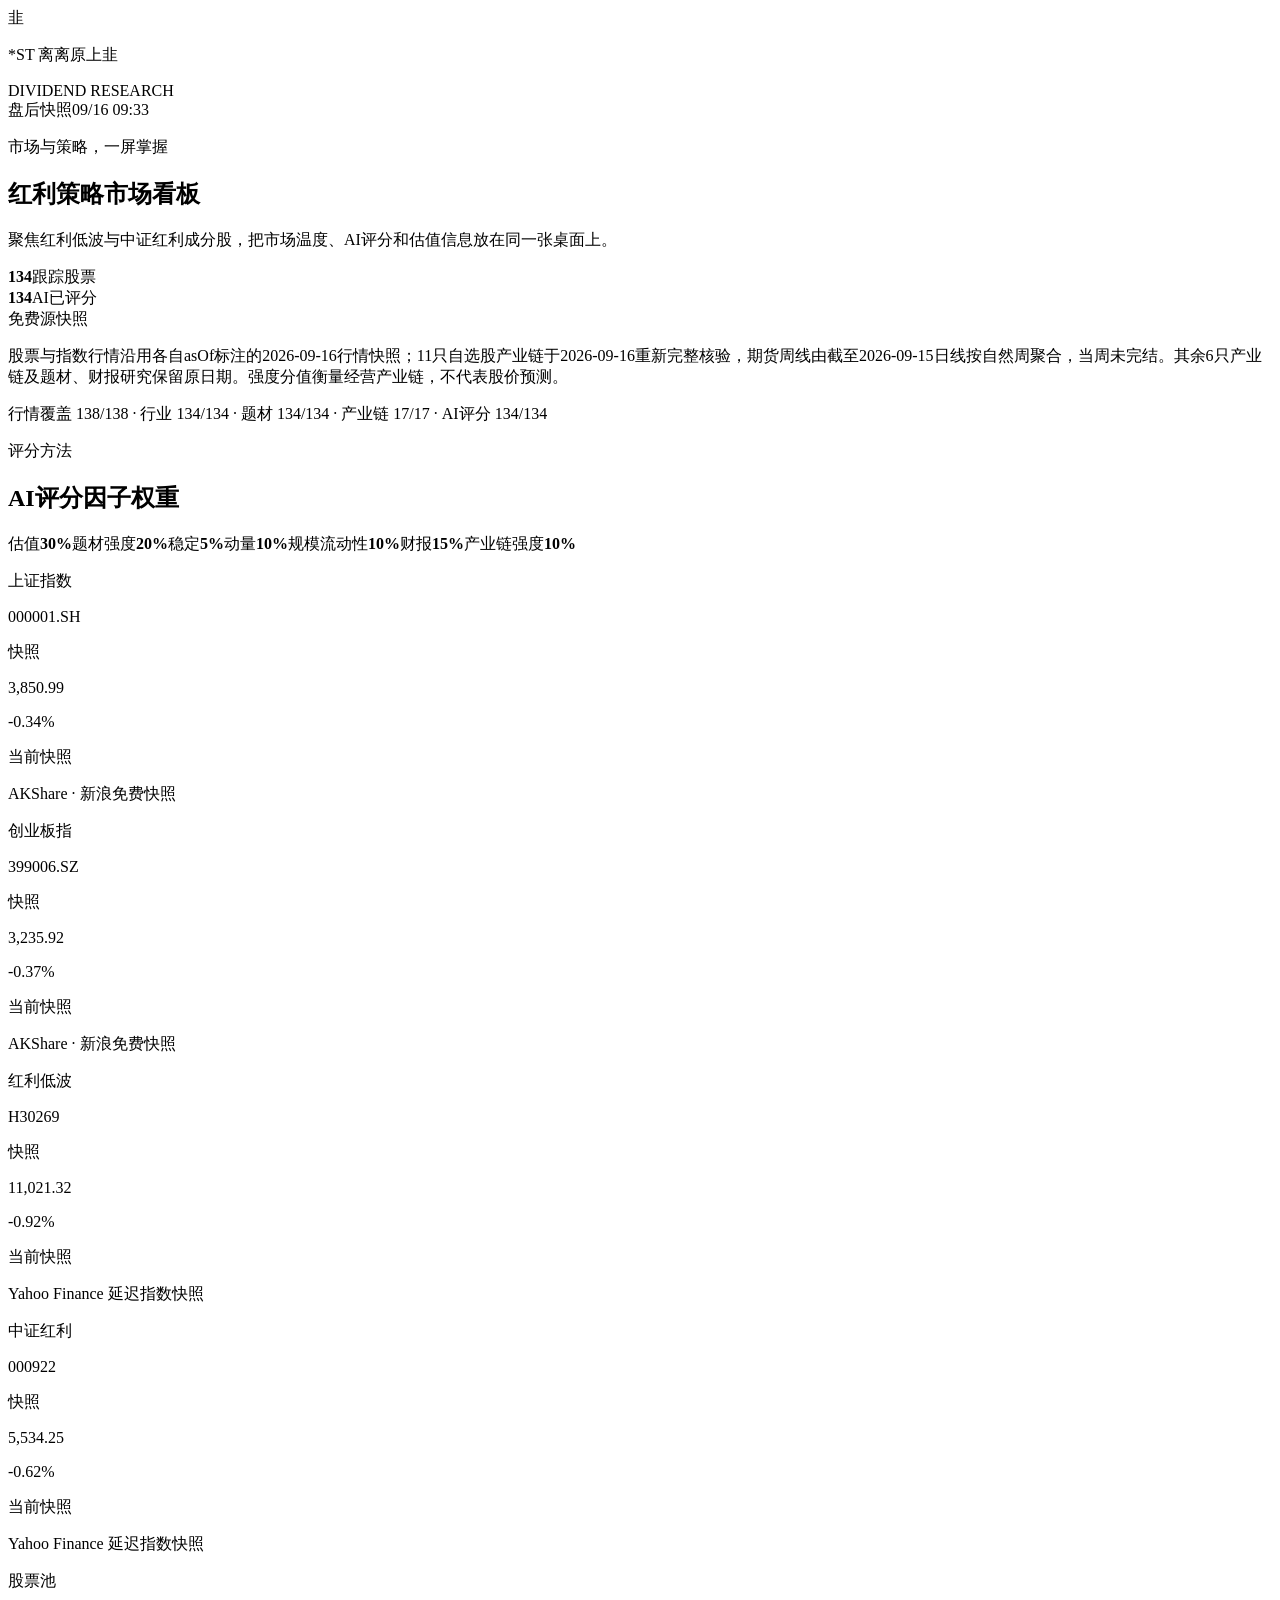
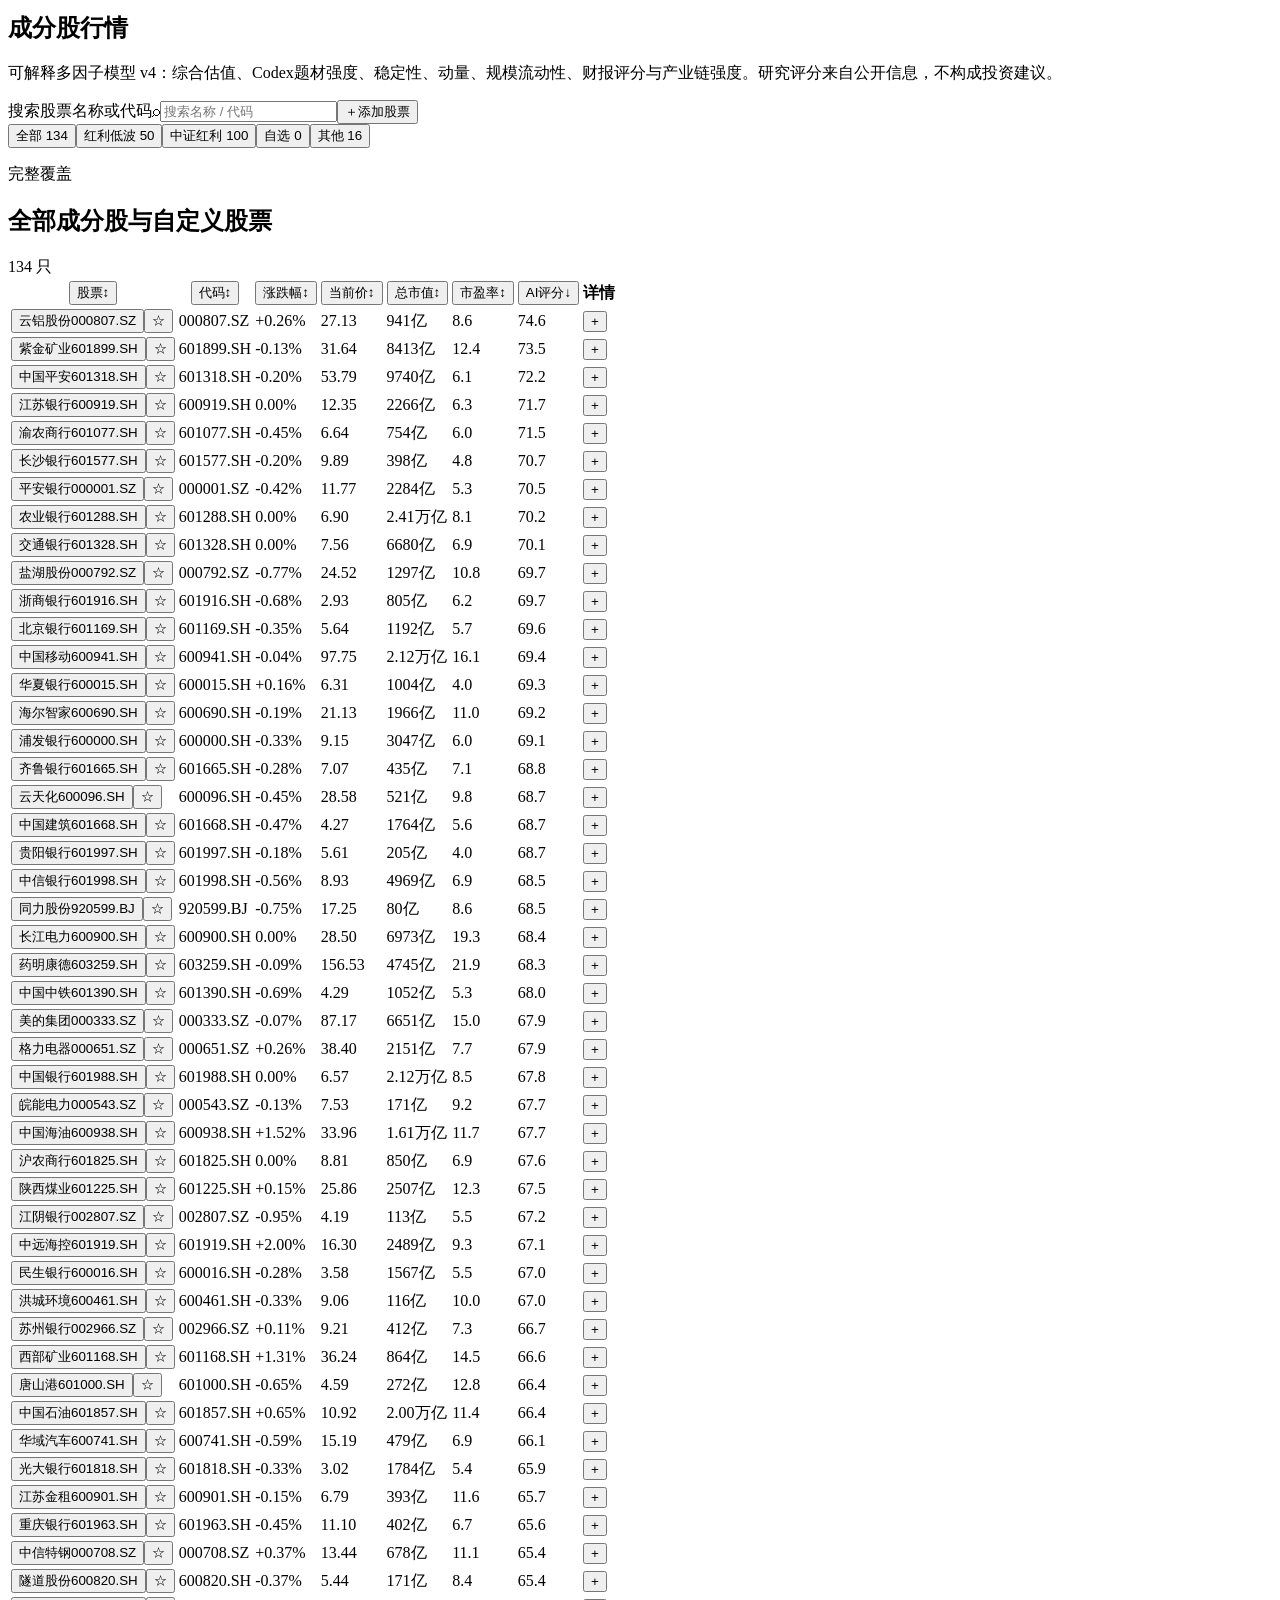
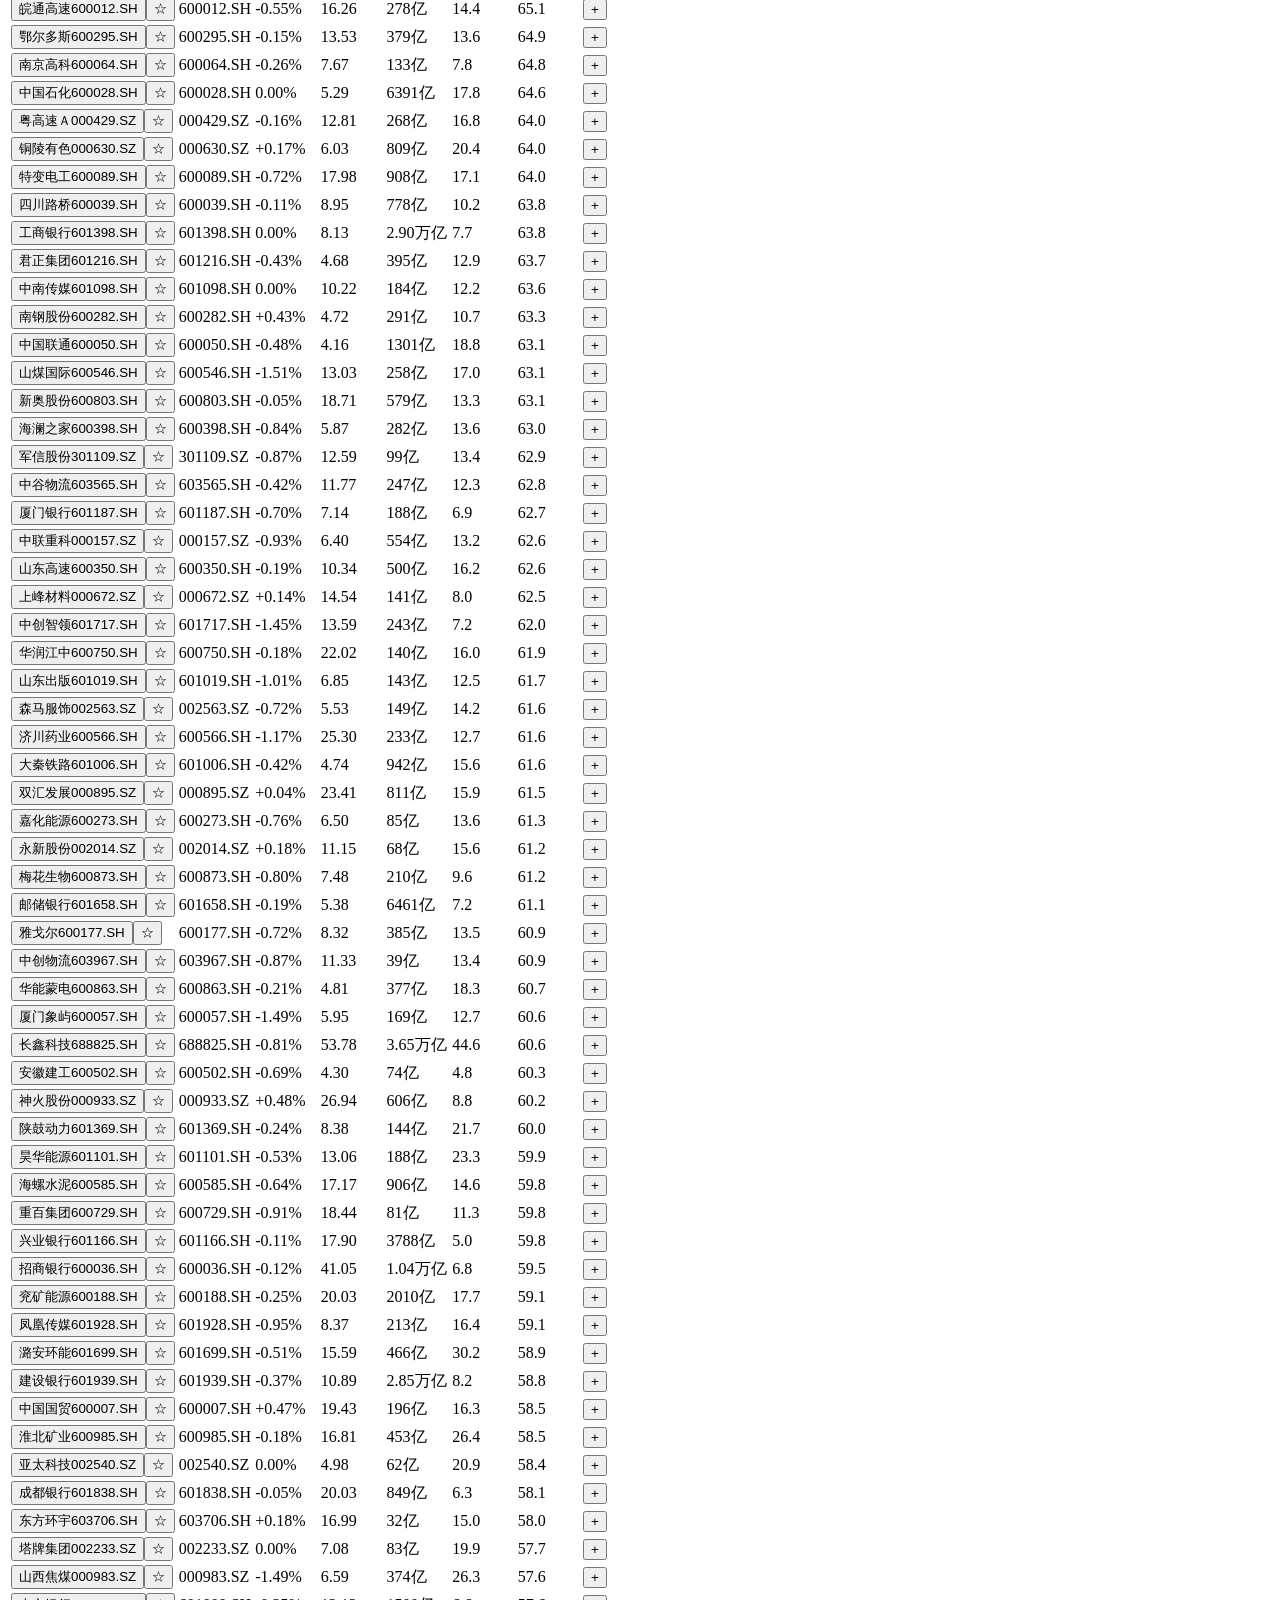
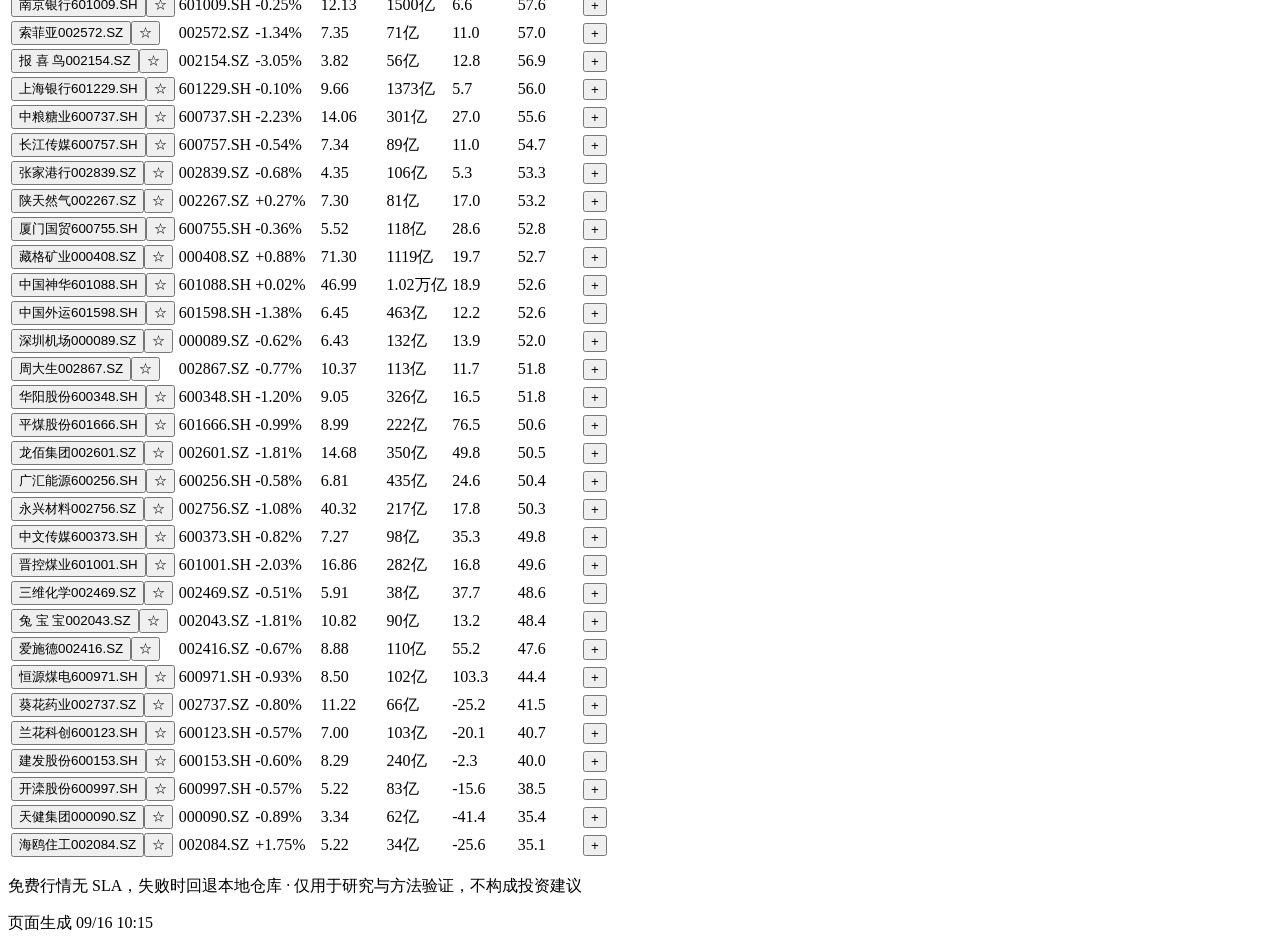
==== commit f2a33741: "deploy: source a700637" ====
--- a/index.html
+++ b/index.html
@@ -1,2 +1,2 @@
-<!DOCTYPE html><html lang="zh-CN"><head><meta charSet="utf-8"/><meta name="viewport" content="width=device-width, initial-scale=1"/><link rel="stylesheet" href="/agent-security-dividend-pages/assets/index-B_bS5Z1R.css" data-rsc-css-href="/agent-security-dividend-pages/assets/index-B_bS5Z1R.css" data-precedence="vite-rsc/importer-resources"/><link rel="modulepreload" href="/agent-security-dividend-pages/assets/layout-segment-context-DBp-oiwz.js" crossorigin=""/><link rel="modulepreload" href="/agent-security-dividend-pages/assets/rolldown-runtime-S-ySWqyJ.js" crossorigin=""/><link rel="modulepreload" href="/agent-security-dividend-pages/assets/index-DAfIr4S5.js" crossorigin=""/><link rel="modulepreload" href="/agent-security-dividend-pages/assets/framework-CXnKph_e.js" crossorigin=""/><link rel="modulepreload" href="/agent-security-dividend-pages/assets/page-lGsy3BOx.js" crossorigin=""/><title>股息瞭望｜红利指数研究看板</title><meta name="description" content="集中查看上证、创业板、红利低波与中证红利指数，以及AI评分和指数成分股行情。"/><meta property="og:title" content="股息瞭望｜红利指数研究看板"/><meta property="og:description" content="集中查看上证、创业板、红利低波与中证红利指数，以及AI评分和指数成分股行情。"/><meta property="og:type" content="website"/><meta property="og:image" content="https://invisiblehomozygous.github.io/agent-security-dividend-pages/og.png"/><meta property="og:image:width" content="1730"/><meta property="og:image:height" content="909"/><meta property="og:image:alt" content="股息瞭望｜红利指数研究看板"/><meta name="twitter:card" content="summary_large_image"/><meta name="twitter:title" content="股息瞭望｜红利指数研究看板"/><meta name="twitter:description" content="集中查看上证、创业板、红利低波与中证红利指数，以及AI评分和指数成分股行情。"/><meta name="twitter:image" content="https://invisiblehomozygous.github.io/agent-security-dividend-pages/og.png"/><script>self.__VINEXT_RSC_PARAMS__={}</script><script>self.__VINEXT_RSC_NAV__={"pathname":"/","searchParams":[]}</script><link rel="modulepreload" href="/agent-security-dividend-pages/assets/index-DAfIr4S5.js" />
-</head><body><main><header class="topbar"><div class="brand"><span class="brand-mark">韭</span><div><p>*ST 离离原上韭</p><span>DIVIDEND RESEARCH</span></div></div><div class="market-meta"><span class="market-dot"></span><span>盘后快照</span><time>09/16 09:33</time></div></header><div class="page-wrap"><section class="hero"><div><p class="hero-kicker">市场与策略，一屏掌握</p><h1>红利策略市场看板</h1><p class="hero-copy">聚焦红利低波与中证红利成分股，把市场温度、AI评分和估值信息放在同一张桌面上。</p></div><div class="hero-summary"><div><strong>134</strong><span>跟踪股票</span></div><div><strong>134</strong><span>AI已评分</span></div></div></section><aside class="notice "><span class="notice-label">免费源快照</span><p>指数与股票行情来自AKShare聚合的免费快照；11只自选股票产业链分析于2026-09-16依据公司公告及最新官方统计重新核验，其余产业链、题材及财报分析沿用各自标注日期的已发布研究。AI评分为可解释多因子排序，不构成投资建议。</p><span>行情覆盖 <!-- -->138<!-- -->/<!-- -->138<!-- --> · 行业 <!-- -->134<!-- -->/<!-- -->134<!-- --> · 题材<!-- --> <!-- -->134<!-- -->/<!-- -->134<!-- --> · 产业链<!-- --> <!-- -->17<!-- -->/<!-- -->17<!-- --> · AI评分<!-- --> <!-- -->134<!-- -->/<!-- -->134</span></aside><section class="factor-weights" aria-label="AI评分因子权重"><div><p class="section-eyebrow">评分方法</p><h2>AI评分因子权重</h2></div><div class="factor-weight-list"><span>估值<strong>30<!-- -->%</strong></span><span>题材强度<strong>20<!-- -->%</strong></span><span>稳定<strong>5<!-- -->%</strong></span><span>动量<strong>10<!-- -->%</strong></span><span>规模流动性<strong>10<!-- -->%</strong></span><span>财报<strong>15<!-- -->%</strong></span><span>产业链强度<strong>10<!-- -->%</strong></span></div></section><section class="index-grid" aria-label="指数行情"><article class="index-card"><div class="index-card-head"><div><p class="index-name">上证指数</p><p class="index-code">000001.SH</p></div><span class="data-status status-live">快照</span></div><div class="index-card-body"><div><p class="index-price">3,850.99</p><p class="index-change negative">-0.34%</p></div><div class="index-awaiting">当前快照</div></div><p class="index-source">AKShare · 新浪免费快照</p></article><article class="index-card"><div class="index-card-head"><div><p class="index-name">创业板指</p><p class="index-code">399006.SZ</p></div><span class="data-status status-live">快照</span></div><div class="index-card-body"><div><p class="index-price">3,235.92</p><p class="index-change negative">-0.37%</p></div><div class="index-awaiting">当前快照</div></div><p class="index-source">AKShare · 新浪免费快照</p></article><article class="index-card"><div class="index-card-head"><div><p class="index-name">红利低波</p><p class="index-code">H30269</p></div><span class="data-status status-live">快照</span></div><div class="index-card-body"><div><p class="index-price">11,021.32</p><p class="index-change negative">-0.92%</p></div><div class="index-awaiting">当前快照</div></div><p class="index-source">Yahoo Finance 延迟指数快照</p></article><article class="index-card"><div class="index-card-head"><div><p class="index-name">中证红利</p><p class="index-code">000922</p></div><span class="data-status status-live">快照</span></div><div class="index-card-body"><div><p class="index-price">5,534.25</p><p class="index-change negative">-0.62%</p></div><div class="index-awaiting">当前快照</div></div><p class="index-source">Yahoo Finance 延迟指数快照</p></article></section><section class="stock-workspace"><div class="workspace-head"><div><p class="section-eyebrow">股票池</p><h2>成分股行情</h2><p>可解释多因子模型 v4：综合估值、Codex题材强度、稳定性、动量、规模流动性、财报评分与产业链强度。研究评分来自公开信息，不构成投资建议。</p></div><div class="controls"><label class="search-box"><span class="sr-only">搜索股票名称或代码</span><span aria-hidden="true">⌕</span><input placeholder="搜索名称 / 代码" value=""/></label><button type="button" class="add-stock-button" aria-expanded="false"><span aria-hidden="true">＋</span>添加股票</button><div class="filter-group" aria-label="按指数筛选"><button type="button" class="active" aria-pressed="true">全部 134</button><button type="button" class="" aria-pressed="false">红利低波 50</button><button type="button" class="" aria-pressed="false">中证红利 100</button><button type="button" class="" aria-pressed="false">自选 0</button><button type="button" class="" aria-pressed="false">其他 16</button></div></div></div><section class="table-section"><div class="section-heading"><div><p class="section-eyebrow">完整覆盖</p><h2>全部成分股与自定义股票</h2></div><span class="count-pill">134<!-- --> 只</span></div><div class="table-shell"><table><thead><tr><th aria-sort="none"><button type="button">股票<span class="sort-idle">↕</span></button></th><th aria-sort="none"><button type="button">代码<span class="sort-idle">↕</span></button></th><th class="align-right" aria-sort="none"><button type="button">涨跌幅<span class="sort-idle">↕</span></button></th><th class="align-right" aria-sort="none"><button type="button">当前价<span class="sort-idle">↕</span></button></th><th class="align-right optional-column" aria-sort="none"><button type="button">总市值<span class="sort-idle">↕</span></button></th><th class="align-right optional-column" aria-sort="none"><button type="button">市盈率<span class="sort-idle">↕</span></button></th><th class="align-right score-column" aria-sort="descending"><button type="button">AI评分<span class="sort-active">↓</span></button></th><th class="detail-column"><span class="sr-only">详情</span></th></tr></thead><tbody><tr class=""><td><div class="stock-name-cell"><button type="button" class="stock-name-button" aria-expanded="false"><span class="stock-name">云铝股份</span><span class="mobile-symbol">000807.SZ</span></button><button type="button" class="watch-button " aria-label="加入自选：云铝股份" aria-pressed="false" title="加入自选">☆</button></div></td><td class="symbol-column">000807.SZ</td><td class="align-right metric-strong positive">+0.26%</td><td class="align-right metric-strong">27.13</td><td class="align-right optional-column">941亿</td><td class="align-right optional-column">8.6</td><td class="align-right score-column"><span class="score-value score-grade-b">74.6</span></td><td class="detail-column"><button type="button" class="expand-button" aria-label="展开云铝股份详情" aria-expanded="false">+</button></td></tr><tr class=""><td><div class="stock-name-cell"><button type="button" class="stock-name-button" aria-expanded="false"><span class="stock-name">紫金矿业</span><span class="mobile-symbol">601899.SH</span></button><button type="button" class="watch-button " aria-label="加入自选：紫金矿业" aria-pressed="false" title="加入自选">☆</button></div></td><td class="symbol-column">601899.SH</td><td class="align-right metric-strong negative">-0.13%</td><td class="align-right metric-strong">31.64</td><td class="align-right optional-column">8413亿</td><td class="align-right optional-column">12.4</td><td class="align-right score-column"><span class="score-value score-grade-b">73.5</span></td><td class="detail-column"><button type="button" class="expand-button" aria-label="展开紫金矿业详情" aria-expanded="false">+</button></td></tr><tr class=""><td><div class="stock-name-cell"><button type="button" class="stock-name-button" aria-expanded="false"><span class="stock-name">中国平安</span><span class="mobile-symbol">601318.SH</span></button><button type="button" class="watch-button " aria-label="加入自选：中国平安" aria-pressed="false" title="加入自选">☆</button></div></td><td class="symbol-column">601318.SH</td><td class="align-right metric-strong negative">-0.20%</td><td class="align-right metric-strong">53.79</td><td class="align-right optional-column">9740亿</td><td class="align-right optional-column">6.1</td><td class="align-right score-column"><span class="score-value score-grade-b">72.2</span></td><td class="detail-column"><button type="button" class="expand-button" aria-label="展开中国平安详情" aria-expanded="false">+</button></td></tr><tr class=""><td><div class="stock-name-cell"><button type="button" class="stock-name-button" aria-expanded="false"><span class="stock-name">江苏银行</span><span class="mobile-symbol">600919.SH</span></button><button type="button" class="watch-button " aria-label="加入自选：江苏银行" aria-pressed="false" title="加入自选">☆</button></div></td><td class="symbol-column">600919.SH</td><td class="align-right metric-strong flat">0.00%</td><td class="align-right metric-strong">12.35</td><td class="align-right optional-column">2266亿</td><td class="align-right optional-column">6.3</td><td class="align-right score-column"><span class="score-value score-grade-b">71.7</span></td><td class="detail-column"><button type="button" class="expand-button" aria-label="展开江苏银行详情" aria-expanded="false">+</button></td></tr><tr class=""><td><div class="stock-name-cell"><button type="button" class="stock-name-button" aria-expanded="false"><span class="stock-name">渝农商行</span><span class="mobile-symbol">601077.SH</span></button><button type="button" class="watch-button " aria-label="加入自选：渝农商行" aria-pressed="false" title="加入自选">☆</button></div></td><td class="symbol-column">601077.SH</td><td class="align-right metric-strong negative">-0.45%</td><td class="align-right metric-strong">6.64</td><td class="align-right optional-column">754亿</td><td class="align-right optional-column">6.0</td><td class="align-right score-column"><span class="score-value score-grade-b">71.5</span></td><td class="detail-column"><button type="button" class="expand-button" aria-label="展开渝农商行详情" aria-expanded="false">+</button></td></tr><tr class=""><td><div class="stock-name-cell"><button type="button" class="stock-name-button" aria-expanded="false"><span class="stock-name">长沙银行</span><span class="mobile-symbol">601577.SH</span></button><button type="button" class="watch-button " aria-label="加入自选：长沙银行" aria-pressed="false" title="加入自选">☆</button></div></td><td class="symbol-column">601577.SH</td><td class="align-right metric-strong negative">-0.20%</td><td class="align-right metric-strong">9.89</td><td class="align-right optional-column">398亿</td><td class="align-right optional-column">4.8</td><td class="align-right score-column"><span class="score-value score-grade-b">70.7</span></td><td class="detail-column"><button type="button" class="expand-button" aria-label="展开长沙银行详情" aria-expanded="false">+</button></td></tr><tr class=""><td><div class="stock-name-cell"><button type="button" class="stock-name-button" aria-expanded="false"><span class="stock-name">平安银行</span><span class="mobile-symbol">000001.SZ</span></button><button type="button" class="watch-button " aria-label="加入自选：平安银行" aria-pressed="false" title="加入自选">☆</button></div></td><td class="symbol-column">000001.SZ</td><td class="align-right metric-strong negative">-0.42%</td><td class="align-right metric-strong">11.77</td><td class="align-right optional-column">2284亿</td><td class="align-right optional-column">5.3</td><td class="align-right score-column"><span class="score-value score-grade-b">70.5</span></td><td class="detail-column"><button type="button" class="expand-button" aria-label="展开平安银行详情" aria-expanded="false">+</button></td></tr><tr class=""><td><div class="stock-name-cell"><button type="button" class="stock-name-button" aria-expanded="false"><span class="stock-name">农业银行</span><span class="mobile-symbol">601288.SH</span></button><button type="button" class="watch-button " aria-label="加入自选：农业银行" aria-pressed="false" title="加入自选">☆</button></div></td><td class="symbol-column">601288.SH</td><td class="align-right metric-strong flat">0.00%</td><td class="align-right metric-strong">6.90</td><td class="align-right optional-column">2.41万亿</td><td class="align-right optional-column">8.1</td><td class="align-right score-column"><span class="score-value score-grade-b">70.2</span></td><td class="detail-column"><button type="button" class="expand-button" aria-label="展开农业银行详情" aria-expanded="false">+</button></td></tr><tr class=""><td><div class="stock-name-cell"><button type="button" class="stock-name-button" aria-expanded="false"><span class="stock-name">交通银行</span><span class="mobile-symbol">601328.SH</span></button><button type="button" class="watch-button " aria-label="加入自选：交通银行" aria-pressed="false" title="加入自选">☆</button></div></td><td class="symbol-column">601328.SH</td><td class="align-right metric-strong flat">0.00%</td><td class="align-right metric-strong">7.56</td><td class="align-right optional-column">6680亿</td><td class="align-right optional-column">6.9</td><td class="align-right score-column"><span class="score-value score-grade-b">70.1</span></td><td class="detail-column"><button type="button" class="expand-button" aria-label="展开交通银行详情" aria-expanded="false">+</button></td></tr><tr class=""><td><div class="stock-name-cell"><button type="button" class="stock-name-button" aria-expanded="false"><span class="stock-name">盐湖股份</span><span class="mobile-symbol">000792.SZ</span></button><button type="button" class="watch-button " aria-label="加入自选：盐湖股份" aria-pressed="false" title="加入自选">☆</button></div></td><td class="symbol-column">000792.SZ</td><td class="align-right metric-strong negative">-0.77%</td><td class="align-right metric-strong">24.52</td><td class="align-right optional-column">1297亿</td><td class="align-right optional-column">10.8</td><td class="align-right score-column"><span class="score-value score-grade-c">69.7</span></td><td class="detail-column"><button type="button" class="expand-button" aria-label="展开盐湖股份详情" aria-expanded="false">+</button></td></tr><tr class=""><td><div class="stock-name-cell"><button type="button" class="stock-name-button" aria-expanded="false"><span class="stock-name">浙商银行</span><span class="mobile-symbol">601916.SH</span></button><button type="button" class="watch-button " aria-label="加入自选：浙商银行" aria-pressed="false" title="加入自选">☆</button></div></td><td class="symbol-column">601916.SH</td><td class="align-right metric-strong negative">-0.68%</td><td class="align-right metric-strong">2.93</td><td class="align-right optional-column">805亿</td><td class="align-right optional-column">6.2</td><td class="align-right score-column"><span class="score-value score-grade-c">69.7</span></td><td class="detail-column"><button type="button" class="expand-button" aria-label="展开浙商银行详情" aria-expanded="false">+</button></td></tr><tr class=""><td><div class="stock-name-cell"><button type="button" class="stock-name-button" aria-expanded="false"><span class="stock-name">北京银行</span><span class="mobile-symbol">601169.SH</span></button><button type="button" class="watch-button " aria-label="加入自选：北京银行" aria-pressed="false" title="加入自选">☆</button></div></td><td class="symbol-column">601169.SH</td><td class="align-right metric-strong negative">-0.35%</td><td class="align-right metric-strong">5.64</td><td class="align-right optional-column">1192亿</td><td class="align-right optional-column">5.7</td><td class="align-right score-column"><span class="score-value score-grade-c">69.6</span></td><td class="detail-column"><button type="button" class="expand-button" aria-label="展开北京银行详情" aria-expanded="false">+</button></td></tr><tr class=""><td><div class="stock-name-cell"><button type="button" class="stock-name-button" aria-expanded="false"><span class="stock-name">中国移动</span><span class="mobile-symbol">600941.SH</span></button><button type="button" class="watch-button " aria-label="加入自选：中国移动" aria-pressed="false" title="加入自选">☆</button></div></td><td class="symbol-column">600941.SH</td><td class="align-right metric-strong negative">-0.04%</td><td class="align-right metric-strong">97.75</td><td class="align-right optional-column">2.12万亿</td><td class="align-right optional-column">16.1</td><td class="align-right score-column"><span class="score-value score-grade-c">69.4</span></td><td class="detail-column"><button type="button" class="expand-button" aria-label="展开中国移动详情" aria-expanded="false">+</button></td></tr><tr class=""><td><div class="stock-name-cell"><button type="button" class="stock-name-button" aria-expanded="false"><span class="stock-name">华夏银行</span><span class="mobile-symbol">600015.SH</span></button><button type="button" class="watch-button " aria-label="加入自选：华夏银行" aria-pressed="false" title="加入自选">☆</button></div></td><td class="symbol-column">600015.SH</td><td class="align-right metric-strong positive">+0.16%</td><td class="align-right metric-strong">6.31</td><td class="align-right optional-column">1004亿</td><td class="align-right optional-column">4.0</td><td class="align-right score-column"><span class="score-value score-grade-c">69.3</span></td><td class="detail-column"><button type="button" class="expand-button" aria-label="展开华夏银行详情" aria-expanded="false">+</button></td></tr><tr class=""><td><div class="stock-name-cell"><button type="button" class="stock-name-button" aria-expanded="false"><span class="stock-name">海尔智家</span><span class="mobile-symbol">600690.SH</span></button><button type="button" class="watch-button " aria-label="加入自选：海尔智家" aria-pressed="false" title="加入自选">☆</button></div></td><td class="symbol-column">600690.SH</td><td class="align-right metric-strong negative">-0.19%</td><td class="align-right metric-strong">21.13</td><td class="align-right optional-column">1966亿</td><td class="align-right optional-column">11.0</td><td class="align-right score-column"><span class="score-value score-grade-c">69.2</span></td><td class="detail-column"><button type="button" class="expand-button" aria-label="展开海尔智家详情" aria-expanded="false">+</button></td></tr><tr class=""><td><div class="stock-name-cell"><button type="button" class="stock-name-button" aria-expanded="false"><span class="stock-name">浦发银行</span><span class="mobile-symbol">600000.SH</span></button><button type="button" class="watch-button " aria-label="加入自选：浦发银行" aria-pressed="false" title="加入自选">☆</button></div></td><td class="symbol-column">600000.SH</td><td class="align-right metric-strong negative">-0.33%</td><td class="align-right metric-strong">9.15</td><td class="align-right optional-column">3047亿</td><td class="align-right optional-column">6.0</td><td class="align-right score-column"><span class="score-value score-grade-c">69.1</span></td><td class="detail-column"><button type="button" class="expand-button" aria-label="展开浦发银行详情" aria-expanded="false">+</button></td></tr><tr class=""><td><div class="stock-name-cell"><button type="button" class="stock-name-button" aria-expanded="false"><span class="stock-name">齐鲁银行</span><span class="mobile-symbol">601665.SH</span></button><button type="button" class="watch-button " aria-label="加入自选：齐鲁银行" aria-pressed="false" title="加入自选">☆</button></div></td><td class="symbol-column">601665.SH</td><td class="align-right metric-strong negative">-0.28%</td><td class="align-right metric-strong">7.07</td><td class="align-right optional-column">435亿</td><td class="align-right optional-column">7.1</td><td class="align-right score-column"><span class="score-value score-grade-c">68.8</span></td><td class="detail-column"><button type="button" class="expand-button" aria-label="展开齐鲁银行详情" aria-expanded="false">+</button></td></tr><tr class=""><td><div class="stock-name-cell"><button type="button" class="stock-name-button" aria-expanded="false"><span class="stock-name">云天化</span><span class="mobile-symbol">600096.SH</span></button><button type="button" class="watch-button " aria-label="加入自选：云天化" aria-pressed="false" title="加入自选">☆</button></div></td><td class="symbol-column">600096.SH</td><td class="align-right metric-strong negative">-0.45%</td><td class="align-right metric-strong">28.58</td><td class="align-right optional-column">521亿</td><td class="align-right optional-column">9.8</td><td class="align-right score-column"><span class="score-value score-grade-c">68.7</span></td><td class="detail-column"><button type="button" class="expand-button" aria-label="展开云天化详情" aria-expanded="false">+</button></td></tr><tr class=""><td><div class="stock-name-cell"><button type="button" class="stock-name-button" aria-expanded="false"><span class="stock-name">中国建筑</span><span class="mobile-symbol">601668.SH</span></button><button type="button" class="watch-button " aria-label="加入自选：中国建筑" aria-pressed="false" title="加入自选">☆</button></div></td><td class="symbol-column">601668.SH</td><td class="align-right metric-strong negative">-0.47%</td><td class="align-right metric-strong">4.27</td><td class="align-right optional-column">1764亿</td><td class="align-right optional-column">5.6</td><td class="align-right score-column"><span class="score-value score-grade-c">68.7</span></td><td class="detail-column"><button type="button" class="expand-button" aria-label="展开中国建筑详情" aria-expanded="false">+</button></td></tr><tr class=""><td><div class="stock-name-cell"><button type="button" class="stock-name-button" aria-expanded="false"><span class="stock-name">贵阳银行</span><span class="mobile-symbol">601997.SH</span></button><button type="button" class="watch-button " aria-label="加入自选：贵阳银行" aria-pressed="false" title="加入自选">☆</button></div></td><td class="symbol-column">601997.SH</td><td class="align-right metric-strong negative">-0.18%</td><td class="align-right metric-strong">5.61</td><td class="align-right optional-column">205亿</td><td class="align-right optional-column">4.0</td><td class="align-right score-column"><span class="score-value score-grade-c">68.7</span></td><td class="detail-column"><button type="button" class="expand-button" aria-label="展开贵阳银行详情" aria-expanded="false">+</button></td></tr><tr class=""><td><div class="stock-name-cell"><button type="button" class="stock-name-button" aria-expanded="false"><span class="stock-name">中信银行</span><span class="mobile-symbol">601998.SH</span></button><button type="button" class="watch-button " aria-label="加入自选：中信银行" aria-pressed="false" title="加入自选">☆</button></div></td><td class="symbol-column">601998.SH</td><td class="align-right metric-strong negative">-0.56%</td><td class="align-right metric-strong">8.93</td><td class="align-right optional-column">4969亿</td><td class="align-right optional-column">6.9</td><td class="align-right score-column"><span class="score-value score-grade-c">68.5</span></td><td class="detail-column"><button type="button" class="expand-button" aria-label="展开中信银行详情" aria-expanded="false">+</button></td></tr><tr class=""><td><div class="stock-name-cell"><button type="button" class="stock-name-button" aria-expanded="false"><span class="stock-name">同力股份</span><span class="mobile-symbol">920599.BJ</span></button><button type="button" class="watch-button " aria-label="加入自选：同力股份" aria-pressed="false" title="加入自选">☆</button></div></td><td class="symbol-column">920599.BJ</td><td class="align-right metric-strong negative">-0.75%</td><td class="align-right metric-strong">17.25</td><td class="align-right optional-column">80亿</td><td class="align-right optional-column">8.6</td><td class="align-right score-column"><span class="score-value score-grade-c">68.5</span></td><td class="detail-column"><button type="button" class="expand-button" aria-label="展开同力股份详情" aria-expanded="false">+</button></td></tr><tr class=""><td><div class="stock-name-cell"><button type="button" class="stock-name-button" aria-expanded="false"><span class="stock-name">长江电力</span><span class="mobile-symbol">600900.SH</span></button><button type="button" class="watch-button " aria-label="加入自选：长江电力" aria-pressed="false" title="加入自选">☆</button></div></td><td class="symbol-column">600900.SH</td><td class="align-right metric-strong flat">0.00%</td><td class="align-right metric-strong">28.50</td><td class="align-right optional-column">6973亿</td><td class="align-right optional-column">19.3</td><td class="align-right score-column"><span class="score-value score-grade-c">68.4</span></td><td class="detail-column"><button type="button" class="expand-button" aria-label="展开长江电力详情" aria-expanded="false">+</button></td></tr><tr class=""><td><div class="stock-name-cell"><button type="button" class="stock-name-button" aria-expanded="false"><span class="stock-name">药明康德</span><span class="mobile-symbol">603259.SH</span></button><button type="button" class="watch-button " aria-label="加入自选：药明康德" aria-pressed="false" title="加入自选">☆</button></div></td><td class="symbol-column">603259.SH</td><td class="align-right metric-strong negative">-0.09%</td><td class="align-right metric-strong">156.53</td><td class="align-right optional-column">4745亿</td><td class="align-right optional-column">21.9</td><td class="align-right score-column"><span class="score-value score-grade-c">68.3</span></td><td class="detail-column"><button type="button" class="expand-button" aria-label="展开药明康德详情" aria-expanded="false">+</button></td></tr><tr class=""><td><div class="stock-name-cell"><button type="button" class="stock-name-button" aria-expanded="false"><span class="stock-name">中国中铁</span><span class="mobile-symbol">601390.SH</span></button><button type="button" class="watch-button " aria-label="加入自选：中国中铁" aria-pressed="false" title="加入自选">☆</button></div></td><td class="symbol-column">601390.SH</td><td class="align-right metric-strong negative">-0.69%</td><td class="align-right metric-strong">4.29</td><td class="align-right optional-column">1052亿</td><td class="align-right optional-column">5.3</td><td class="align-right score-column"><span class="score-value score-grade-c">68.0</span></td><td class="detail-column"><button type="button" class="expand-button" aria-label="展开中国中铁详情" aria-expanded="false">+</button></td></tr><tr class=""><td><div class="stock-name-cell"><button type="button" class="stock-name-button" aria-expanded="false"><span class="stock-name">美的集团</span><span class="mobile-symbol">000333.SZ</span></button><button type="button" class="watch-button " aria-label="加入自选：美的集团" aria-pressed="false" title="加入自选">☆</button></div></td><td class="symbol-column">000333.SZ</td><td class="align-right metric-strong negative">-0.07%</td><td class="align-right metric-strong">87.17</td><td class="align-right optional-column">6651亿</td><td class="align-right optional-column">15.0</td><td class="align-right score-column"><span class="score-value score-grade-c">67.9</span></td><td class="detail-column"><button type="button" class="expand-button" aria-label="展开美的集团详情" aria-expanded="false">+</button></td></tr><tr class=""><td><div class="stock-name-cell"><button type="button" class="stock-name-button" aria-expanded="false"><span class="stock-name">格力电器</span><span class="mobile-symbol">000651.SZ</span></button><button type="button" class="watch-button " aria-label="加入自选：格力电器" aria-pressed="false" title="加入自选">☆</button></div></td><td class="symbol-column">000651.SZ</td><td class="align-right metric-strong positive">+0.26%</td><td class="align-right metric-strong">38.40</td><td class="align-right optional-column">2151亿</td><td class="align-right optional-column">7.7</td><td class="align-right score-column"><span class="score-value score-grade-c">67.9</span></td><td class="detail-column"><button type="button" class="expand-button" aria-label="展开格力电器详情" aria-expanded="false">+</button></td></tr><tr class=""><td><div class="stock-name-cell"><button type="button" class="stock-name-button" aria-expanded="false"><span class="stock-name">中国银行</span><span class="mobile-symbol">601988.SH</span></button><button type="button" class="watch-button " aria-label="加入自选：中国银行" aria-pressed="false" title="加入自选">☆</button></div></td><td class="symbol-column">601988.SH</td><td class="align-right metric-strong flat">0.00%</td><td class="align-right metric-strong">6.57</td><td class="align-right optional-column">2.12万亿</td><td class="align-right optional-column">8.5</td><td class="align-right score-column"><span class="score-value score-grade-c">67.8</span></td><td class="detail-column"><button type="button" class="expand-button" aria-label="展开中国银行详情" aria-expanded="false">+</button></td></tr><tr class=""><td><div class="stock-name-cell"><button type="button" class="stock-name-button" aria-expanded="false"><span class="stock-name">皖能电力</span><span class="mobile-symbol">000543.SZ</span></button><button type="button" class="watch-button " aria-label="加入自选：皖能电力" aria-pressed="false" title="加入自选">☆</button></div></td><td class="symbol-column">000543.SZ</td><td class="align-right metric-strong negative">-0.13%</td><td class="align-right metric-strong">7.53</td><td class="align-right optional-column">171亿</td><td class="align-right optional-column">9.2</td><td class="align-right score-column"><span class="score-value score-grade-c">67.7</span></td><td class="detail-column"><button type="button" class="expand-button" aria-label="展开皖能电力详情" aria-expanded="false">+</button></td></tr><tr class=""><td><div class="stock-name-cell"><button type="button" class="stock-name-button" aria-expanded="false"><span class="stock-name">中国海油</span><span class="mobile-symbol">600938.SH</span></button><button type="button" class="watch-button " aria-label="加入自选：中国海油" aria-pressed="false" title="加入自选">☆</button></div></td><td class="symbol-column">600938.SH</td><td class="align-right metric-strong positive">+1.52%</td><td class="align-right metric-strong">33.96</td><td class="align-right optional-column">1.61万亿</td><td class="align-right optional-column">11.7</td><td class="align-right score-column"><span class="score-value score-grade-c">67.7</span></td><td class="detail-column"><button type="button" class="expand-button" aria-label="展开中国海油详情" aria-expanded="false">+</button></td></tr><tr class=""><td><div class="stock-name-cell"><button type="button" class="stock-name-button" aria-expanded="false"><span class="stock-name">沪农商行</span><span class="mobile-symbol">601825.SH</span></button><button type="button" class="watch-button " aria-label="加入自选：沪农商行" aria-pressed="false" title="加入自选">☆</button></div></td><td class="symbol-column">601825.SH</td><td class="align-right metric-strong flat">0.00%</td><td class="align-right metric-strong">8.81</td><td class="align-right optional-column">850亿</td><td class="align-right optional-column">6.9</td><td class="align-right score-column"><span class="score-value score-grade-c">67.6</span></td><td class="detail-column"><button type="button" class="expand-button" aria-label="展开沪农商行详情" aria-expanded="false">+</button></td></tr><tr class=""><td><div class="stock-name-cell"><button type="button" class="stock-name-button" aria-expanded="false"><span class="stock-name">陕西煤业</span><span class="mobile-symbol">601225.SH</span></button><button type="button" class="watch-button " aria-label="加入自选：陕西煤业" aria-pressed="false" title="加入自选">☆</button></div></td><td class="symbol-column">601225.SH</td><td class="align-right metric-strong positive">+0.15%</td><td class="align-right metric-strong">25.86</td><td class="align-right optional-column">2507亿</td><td class="align-right optional-column">12.3</td><td class="align-right score-column"><span class="score-value score-grade-c">67.5</span></td><td class="detail-column"><button type="button" class="expand-button" aria-label="展开陕西煤业详情" aria-expanded="false">+</button></td></tr><tr class=""><td><div class="stock-name-cell"><button type="button" class="stock-name-button" aria-expanded="false"><span class="stock-name">江阴银行</span><span class="mobile-symbol">002807.SZ</span></button><button type="button" class="watch-button " aria-label="加入自选：江阴银行" aria-pressed="false" title="加入自选">☆</button></div></td><td class="symbol-column">002807.SZ</td><td class="align-right metric-strong negative">-0.95%</td><td class="align-right metric-strong">4.19</td><td class="align-right optional-column">113亿</td><td class="align-right optional-column">5.5</td><td class="align-right score-column"><span class="score-value score-grade-c">67.2</span></td><td class="detail-column"><button type="button" class="expand-button" aria-label="展开江阴银行详情" aria-expanded="false">+</button></td></tr><tr class=""><td><div class="stock-name-cell"><button type="button" class="stock-name-button" aria-expanded="false"><span class="stock-name">中远海控</span><span class="mobile-symbol">601919.SH</span></button><button type="button" class="watch-button " aria-label="加入自选：中远海控" aria-pressed="false" title="加入自选">☆</button></div></td><td class="symbol-column">601919.SH</td><td class="align-right metric-strong positive">+2.00%</td><td class="align-right metric-strong">16.30</td><td class="align-right optional-column">2489亿</td><td class="align-right optional-column">9.3</td><td class="align-right score-column"><span class="score-value score-grade-c">67.1</span></td><td class="detail-column"><button type="button" class="expand-button" aria-label="展开中远海控详情" aria-expanded="false">+</button></td></tr><tr class=""><td><div class="stock-name-cell"><button type="button" class="stock-name-button" aria-expanded="false"><span class="stock-name">民生银行</span><span class="mobile-symbol">600016.SH</span></button><button type="button" class="watch-button " aria-label="加入自选：民生银行" aria-pressed="false" title="加入自选">☆</button></div></td><td class="symbol-column">600016.SH</td><td class="align-right metric-strong negative">-0.28%</td><td class="align-right metric-strong">3.58</td><td class="align-right optional-column">1567亿</td><td class="align-right optional-column">5.5</td><td class="align-right score-column"><span class="score-value score-grade-c">67.0</span></td><td class="detail-column"><button type="button" class="expand-button" aria-label="展开民生银行详情" aria-expanded="false">+</button></td></tr><tr class=""><td><div class="stock-name-cell"><button type="button" class="stock-name-button" aria-expanded="false"><span class="stock-name">洪城环境</span><span class="mobile-symbol">600461.SH</span></button><button type="button" class="watch-button " aria-label="加入自选：洪城环境" aria-pressed="false" title="加入自选">☆</button></div></td><td class="symbol-column">600461.SH</td><td class="align-right metric-strong negative">-0.33%</td><td class="align-right metric-strong">9.06</td><td class="align-right optional-column">116亿</td><td class="align-right optional-column">10.0</td><td class="align-right score-column"><span class="score-value score-grade-c">67.0</span></td><td class="detail-column"><button type="button" class="expand-button" aria-label="展开洪城环境详情" aria-expanded="false">+</button></td></tr><tr class=""><td><div class="stock-name-cell"><button type="button" class="stock-name-button" aria-expanded="false"><span class="stock-name">苏州银行</span><span class="mobile-symbol">002966.SZ</span></button><button type="button" class="watch-button " aria-label="加入自选：苏州银行" aria-pressed="false" title="加入自选">☆</button></div></td><td class="symbol-column">002966.SZ</td><td class="align-right metric-strong positive">+0.11%</td><td class="align-right metric-strong">9.21</td><td class="align-right optional-column">412亿</td><td class="align-right optional-column">7.3</td><td class="align-right score-column"><span class="score-value score-grade-c">66.7</span></td><td class="detail-column"><button type="button" class="expand-button" aria-label="展开苏州银行详情" aria-expanded="false">+</button></td></tr><tr class=""><td><div class="stock-name-cell"><button type="button" class="stock-name-button" aria-expanded="false"><span class="stock-name">西部矿业</span><span class="mobile-symbol">601168.SH</span></button><button type="button" class="watch-button " aria-label="加入自选：西部矿业" aria-pressed="false" title="加入自选">☆</button></div></td><td class="symbol-column">601168.SH</td><td class="align-right metric-strong positive">+1.31%</td><td class="align-right metric-strong">36.24</td><td class="align-right optional-column">864亿</td><td class="align-right optional-column">14.5</td><td class="align-right score-column"><span class="score-value score-grade-c">66.6</span></td><td class="detail-column"><button type="button" class="expand-button" aria-label="展开西部矿业详情" aria-expanded="false">+</button></td></tr><tr class=""><td><div class="stock-name-cell"><button type="button" class="stock-name-button" aria-expanded="false"><span class="stock-name">唐山港</span><span class="mobile-symbol">601000.SH</span></button><button type="button" class="watch-button " aria-label="加入自选：唐山港" aria-pressed="false" title="加入自选">☆</button></div></td><td class="symbol-column">601000.SH</td><td class="align-right metric-strong negative">-0.65%</td><td class="align-right metric-strong">4.59</td><td class="align-right optional-column">272亿</td><td class="align-right optional-column">12.8</td><td class="align-right score-column"><span class="score-value score-grade-c">66.4</span></td><td class="detail-column"><button type="button" class="expand-button" aria-label="展开唐山港详情" aria-expanded="false">+</button></td></tr><tr class=""><td><div class="stock-name-cell"><button type="button" class="stock-name-button" aria-expanded="false"><span class="stock-name">中国石油</span><span class="mobile-symbol">601857.SH</span></button><button type="button" class="watch-button " aria-label="加入自选：中国石油" aria-pressed="false" title="加入自选">☆</button></div></td><td class="symbol-column">601857.SH</td><td class="align-right metric-strong positive">+0.65%</td><td class="align-right metric-strong">10.92</td><td class="align-right optional-column">2.00万亿</td><td class="align-right optional-column">11.4</td><td class="align-right score-column"><span class="score-value score-grade-c">66.4</span></td><td class="detail-column"><button type="button" class="expand-button" aria-label="展开中国石油详情" aria-expanded="false">+</button></td></tr><tr class=""><td><div class="stock-name-cell"><button type="button" class="stock-name-button" aria-expanded="false"><span class="stock-name">华域汽车</span><span class="mobile-symbol">600741.SH</span></button><button type="button" class="watch-button " aria-label="加入自选：华域汽车" aria-pressed="false" title="加入自选">☆</button></div></td><td class="symbol-column">600741.SH</td><td class="align-right metric-strong negative">-0.59%</td><td class="align-right metric-strong">15.19</td><td class="align-right optional-column">479亿</td><td class="align-right optional-column">6.9</td><td class="align-right score-column"><span class="score-value score-grade-c">66.1</span></td><td class="detail-column"><button type="button" class="expand-button" aria-label="展开华域汽车详情" aria-expanded="false">+</button></td></tr><tr class=""><td><div class="stock-name-cell"><button type="button" class="stock-name-button" aria-expanded="false"><span class="stock-name">光大银行</span><span class="mobile-symbol">601818.SH</span></button><button type="button" class="watch-button " aria-label="加入自选：光大银行" aria-pressed="false" title="加入自选">☆</button></div></td><td class="symbol-column">601818.SH</td><td class="align-right metric-strong negative">-0.33%</td><td class="align-right metric-strong">3.02</td><td class="align-right optional-column">1784亿</td><td class="align-right optional-column">5.4</td><td class="align-right score-column"><span class="score-value score-grade-c">65.9</span></td><td class="detail-column"><button type="button" class="expand-button" aria-label="展开光大银行详情" aria-expanded="false">+</button></td></tr><tr class=""><td><div class="stock-name-cell"><button type="button" class="stock-name-button" aria-expanded="false"><span class="stock-name">江苏金租</span><span class="mobile-symbol">600901.SH</span></button><button type="button" class="watch-button " aria-label="加入自选：江苏金租" aria-pressed="false" title="加入自选">☆</button></div></td><td class="symbol-column">600901.SH</td><td class="align-right metric-strong negative">-0.15%</td><td class="align-right metric-strong">6.79</td><td class="align-right optional-column">393亿</td><td class="align-right optional-column">11.6</td><td class="align-right score-column"><span class="score-value score-grade-c">65.7</span></td><td class="detail-column"><button type="button" class="expand-button" aria-label="展开江苏金租详情" aria-expanded="false">+</button></td></tr><tr class=""><td><div class="stock-name-cell"><button type="button" class="stock-name-button" aria-expanded="false"><span class="stock-name">重庆银行</span><span class="mobile-symbol">601963.SH</span></button><button type="button" class="watch-button " aria-label="加入自选：重庆银行" aria-pressed="false" title="加入自选">☆</button></div></td><td class="symbol-column">601963.SH</td><td class="align-right metric-strong negative">-0.45%</td><td class="align-right metric-strong">11.10</td><td class="align-right optional-column">402亿</td><td class="align-right optional-column">6.7</td><td class="align-right score-column"><span class="score-value score-grade-c">65.6</span></td><td class="detail-column"><button type="button" class="expand-button" aria-label="展开重庆银行详情" aria-expanded="false">+</button></td></tr><tr class=""><td><div class="stock-name-cell"><button type="button" class="stock-name-button" aria-expanded="false"><span class="stock-name">中信特钢</span><span class="mobile-symbol">000708.SZ</span></button><button type="button" class="watch-button " aria-label="加入自选：中信特钢" aria-pressed="false" title="加入自选">☆</button></div></td><td class="symbol-column">000708.SZ</td><td class="align-right metric-strong positive">+0.37%</td><td class="align-right metric-strong">13.44</td><td class="align-right optional-column">678亿</td><td class="align-right optional-column">11.1</td><td class="align-right score-column"><span class="score-value score-grade-c">65.4</span></td><td class="detail-column"><button type="button" class="expand-button" aria-label="展开中信特钢详情" aria-expanded="false">+</button></td></tr><tr class=""><td><div class="stock-name-cell"><button type="button" class="stock-name-button" aria-expanded="false"><span class="stock-name">隧道股份</span><span class="mobile-symbol">600820.SH</span></button><button type="button" class="watch-button " aria-label="加入自选：隧道股份" aria-pressed="false" title="加入自选">☆</button></div></td><td class="symbol-column">600820.SH</td><td class="align-right metric-strong negative">-0.37%</td><td class="align-right metric-strong">5.44</td><td class="align-right optional-column">171亿</td><td class="align-right optional-column">8.4</td><td class="align-right score-column"><span class="score-value score-grade-c">65.4</span></td><td class="detail-column"><button type="button" class="expand-button" aria-label="展开隧道股份详情" aria-expanded="false">+</button></td></tr><tr class=""><td><div class="stock-name-cell"><button type="button" class="stock-name-button" aria-expanded="false"><span class="stock-name">皖通高速</span><span class="mobile-symbol">600012.SH</span></button><button type="button" class="watch-button " aria-label="加入自选：皖通高速" aria-pressed="false" title="加入自选">☆</button></div></td><td class="symbol-column">600012.SH</td><td class="align-right metric-strong negative">-0.55%</td><td class="align-right metric-strong">16.26</td><td class="align-right optional-column">278亿</td><td class="align-right optional-column">14.4</td><td class="align-right score-column"><span class="score-value score-grade-c">65.1</span></td><td class="detail-column"><button type="button" class="expand-button" aria-label="展开皖通高速详情" aria-expanded="false">+</button></td></tr><tr class=""><td><div class="stock-name-cell"><button type="button" class="stock-name-button" aria-expanded="false"><span class="stock-name">鄂尔多斯</span><span class="mobile-symbol">600295.SH</span></button><button type="button" class="watch-button " aria-label="加入自选：鄂尔多斯" aria-pressed="false" title="加入自选">☆</button></div></td><td class="symbol-column">600295.SH</td><td class="align-right metric-strong negative">-0.15%</td><td class="align-right metric-strong">13.53</td><td class="align-right optional-column">379亿</td><td class="align-right optional-column">13.6</td><td class="align-right score-column"><span class="score-value score-grade-c">64.9</span></td><td class="detail-column"><button type="button" class="expand-button" aria-label="展开鄂尔多斯详情" aria-expanded="false">+</button></td></tr><tr class=""><td><div class="stock-name-cell"><button type="button" class="stock-name-button" aria-expanded="false"><span class="stock-name">南京高科</span><span class="mobile-symbol">600064.SH</span></button><button type="button" class="watch-button " aria-label="加入自选：南京高科" aria-pressed="false" title="加入自选">☆</button></div></td><td class="symbol-column">600064.SH</td><td class="align-right metric-strong negative">-0.26%</td><td class="align-right metric-strong">7.67</td><td class="align-right optional-column">133亿</td><td class="align-right optional-column">7.8</td><td class="align-right score-column"><span class="score-value score-grade-c">64.8</span></td><td class="detail-column"><button type="button" class="expand-button" aria-label="展开南京高科详情" aria-expanded="false">+</button></td></tr><tr class=""><td><div class="stock-name-cell"><button type="button" class="stock-name-button" aria-expanded="false"><span class="stock-name">中国石化</span><span class="mobile-symbol">600028.SH</span></button><button type="button" class="watch-button " aria-label="加入自选：中国石化" aria-pressed="false" title="加入自选">☆</button></div></td><td class="symbol-column">600028.SH</td><td class="align-right metric-strong flat">0.00%</td><td class="align-right metric-strong">5.29</td><td class="align-right optional-column">6391亿</td><td class="align-right optional-column">17.8</td><td class="align-right score-column"><span class="score-value score-grade-c">64.6</span></td><td class="detail-column"><button type="button" class="expand-button" aria-label="展开中国石化详情" aria-expanded="false">+</button></td></tr><tr class=""><td><div class="stock-name-cell"><button type="button" class="stock-name-button" aria-expanded="false"><span class="stock-name">粤高速Ａ</span><span class="mobile-symbol">000429.SZ</span></button><button type="button" class="watch-button " aria-label="加入自选：粤高速Ａ" aria-pressed="false" title="加入自选">☆</button></div></td><td class="symbol-column">000429.SZ</td><td class="align-right metric-strong negative">-0.16%</td><td class="align-right metric-strong">12.81</td><td class="align-right optional-column">268亿</td><td class="align-right optional-column">16.8</td><td class="align-right score-column"><span class="score-value score-grade-c">64.0</span></td><td class="detail-column"><button type="button" class="expand-button" aria-label="展开粤高速Ａ详情" aria-expanded="false">+</button></td></tr><tr class=""><td><div class="stock-name-cell"><button type="button" class="stock-name-button" aria-expanded="false"><span class="stock-name">铜陵有色</span><span class="mobile-symbol">000630.SZ</span></button><button type="button" class="watch-button " aria-label="加入自选：铜陵有色" aria-pressed="false" title="加入自选">☆</button></div></td><td class="symbol-column">000630.SZ</td><td class="align-right metric-strong positive">+0.17%</td><td class="align-right metric-strong">6.03</td><td class="align-right optional-column">809亿</td><td class="align-right optional-column">20.4</td><td class="align-right score-column"><span class="score-value score-grade-c">64.0</span></td><td class="detail-column"><button type="button" class="expand-button" aria-label="展开铜陵有色详情" aria-expanded="false">+</button></td></tr><tr class=""><td><div class="stock-name-cell"><button type="button" class="stock-name-button" aria-expanded="false"><span class="stock-name">特变电工</span><span class="mobile-symbol">600089.SH</span></button><button type="button" class="watch-button " aria-label="加入自选：特变电工" aria-pressed="false" title="加入自选">☆</button></div></td><td class="symbol-column">600089.SH</td><td class="align-right metric-strong negative">-0.72%</td><td class="align-right metric-strong">17.98</td><td class="align-right optional-column">908亿</td><td class="align-right optional-column">17.1</td><td class="align-right score-column"><span class="score-value score-grade-c">64.0</span></td><td class="detail-column"><button type="button" class="expand-button" aria-label="展开特变电工详情" aria-expanded="false">+</button></td></tr><tr class=""><td><div class="stock-name-cell"><button type="button" class="stock-name-button" aria-expanded="false"><span class="stock-name">四川路桥</span><span class="mobile-symbol">600039.SH</span></button><button type="button" class="watch-button " aria-label="加入自选：四川路桥" aria-pressed="false" title="加入自选">☆</button></div></td><td class="symbol-column">600039.SH</td><td class="align-right metric-strong negative">-0.11%</td><td class="align-right metric-strong">8.95</td><td class="align-right optional-column">778亿</td><td class="align-right optional-column">10.2</td><td class="align-right score-column"><span class="score-value score-grade-c">63.8</span></td><td class="detail-column"><button type="button" class="expand-button" aria-label="展开四川路桥详情" aria-expanded="false">+</button></td></tr><tr class=""><td><div class="stock-name-cell"><button type="button" class="stock-name-button" aria-expanded="false"><span class="stock-name">工商银行</span><span class="mobile-symbol">601398.SH</span></button><button type="button" class="watch-button " aria-label="加入自选：工商银行" aria-pressed="false" title="加入自选">☆</button></div></td><td class="symbol-column">601398.SH</td><td class="align-right metric-strong flat">0.00%</td><td class="align-right metric-strong">8.13</td><td class="align-right optional-column">2.90万亿</td><td class="align-right optional-column">7.7</td><td class="align-right score-column"><span class="score-value score-grade-c">63.8</span></td><td class="detail-column"><button type="button" class="expand-button" aria-label="展开工商银行详情" aria-expanded="false">+</button></td></tr><tr class=""><td><div class="stock-name-cell"><button type="button" class="stock-name-button" aria-expanded="false"><span class="stock-name">君正集团</span><span class="mobile-symbol">601216.SH</span></button><button type="button" class="watch-button " aria-label="加入自选：君正集团" aria-pressed="false" title="加入自选">☆</button></div></td><td class="symbol-column">601216.SH</td><td class="align-right metric-strong negative">-0.43%</td><td class="align-right metric-strong">4.68</td><td class="align-right optional-column">395亿</td><td class="align-right optional-column">12.9</td><td class="align-right score-column"><span class="score-value score-grade-c">63.7</span></td><td class="detail-column"><button type="button" class="expand-button" aria-label="展开君正集团详情" aria-expanded="false">+</button></td></tr><tr class=""><td><div class="stock-name-cell"><button type="button" class="stock-name-button" aria-expanded="false"><span class="stock-name">中南传媒</span><span class="mobile-symbol">601098.SH</span></button><button type="button" class="watch-button " aria-label="加入自选：中南传媒" aria-pressed="false" title="加入自选">☆</button></div></td><td class="symbol-column">601098.SH</td><td class="align-right metric-strong flat">0.00%</td><td class="align-right metric-strong">10.22</td><td class="align-right optional-column">184亿</td><td class="align-right optional-column">12.2</td><td class="align-right score-column"><span class="score-value score-grade-c">63.6</span></td><td class="detail-column"><button type="button" class="expand-button" aria-label="展开中南传媒详情" aria-expanded="false">+</button></td></tr><tr class=""><td><div class="stock-name-cell"><button type="button" class="stock-name-button" aria-expanded="false"><span class="stock-name">南钢股份</span><span class="mobile-symbol">600282.SH</span></button><button type="button" class="watch-button " aria-label="加入自选：南钢股份" aria-pressed="false" title="加入自选">☆</button></div></td><td class="symbol-column">600282.SH</td><td class="align-right metric-strong positive">+0.43%</td><td class="align-right metric-strong">4.72</td><td class="align-right optional-column">291亿</td><td class="align-right optional-column">10.7</td><td class="align-right score-column"><span class="score-value score-grade-c">63.3</span></td><td class="detail-column"><button type="button" class="expand-button" aria-label="展开南钢股份详情" aria-expanded="false">+</button></td></tr><tr class=""><td><div class="stock-name-cell"><button type="button" class="stock-name-button" aria-expanded="false"><span class="stock-name">中国联通</span><span class="mobile-symbol">600050.SH</span></button><button type="button" class="watch-button " aria-label="加入自选：中国联通" aria-pressed="false" title="加入自选">☆</button></div></td><td class="symbol-column">600050.SH</td><td class="align-right metric-strong negative">-0.48%</td><td class="align-right metric-strong">4.16</td><td class="align-right optional-column">1301亿</td><td class="align-right optional-column">18.8</td><td class="align-right score-column"><span class="score-value score-grade-c">63.1</span></td><td class="detail-column"><button type="button" class="expand-button" aria-label="展开中国联通详情" aria-expanded="false">+</button></td></tr><tr class=""><td><div class="stock-name-cell"><button type="button" class="stock-name-button" aria-expanded="false"><span class="stock-name">山煤国际</span><span class="mobile-symbol">600546.SH</span></button><button type="button" class="watch-button " aria-label="加入自选：山煤国际" aria-pressed="false" title="加入自选">☆</button></div></td><td class="symbol-column">600546.SH</td><td class="align-right metric-strong negative">-1.51%</td><td class="align-right metric-strong">13.03</td><td class="align-right optional-column">258亿</td><td class="align-right optional-column">17.0</td><td class="align-right score-column"><span class="score-value score-grade-c">63.1</span></td><td class="detail-column"><button type="button" class="expand-button" aria-label="展开山煤国际详情" aria-expanded="false">+</button></td></tr><tr class=""><td><div class="stock-name-cell"><button type="button" class="stock-name-button" aria-expanded="false"><span class="stock-name">新奥股份</span><span class="mobile-symbol">600803.SH</span></button><button type="button" class="watch-button " aria-label="加入自选：新奥股份" aria-pressed="false" title="加入自选">☆</button></div></td><td class="symbol-column">600803.SH</td><td class="align-right metric-strong negative">-0.05%</td><td class="align-right metric-strong">18.71</td><td class="align-right optional-column">579亿</td><td class="align-right optional-column">13.3</td><td class="align-right score-column"><span class="score-value score-grade-c">63.1</span></td><td class="detail-column"><button type="button" class="expand-button" aria-label="展开新奥股份详情" aria-expanded="false">+</button></td></tr><tr class=""><td><div class="stock-name-cell"><button type="button" class="stock-name-button" aria-expanded="false"><span class="stock-name">海澜之家</span><span class="mobile-symbol">600398.SH</span></button><button type="button" class="watch-button " aria-label="加入自选：海澜之家" aria-pressed="false" title="加入自选">☆</button></div></td><td class="symbol-column">600398.SH</td><td class="align-right metric-strong negative">-0.84%</td><td class="align-right metric-strong">5.87</td><td class="align-right optional-column">282亿</td><td class="align-right optional-column">13.6</td><td class="align-right score-column"><span class="score-value score-grade-c">63.0</span></td><td class="detail-column"><button type="button" class="expand-button" aria-label="展开海澜之家详情" aria-expanded="false">+</button></td></tr><tr class=""><td><div class="stock-name-cell"><button type="button" class="stock-name-button" aria-expanded="false"><span class="stock-name">军信股份</span><span class="mobile-symbol">301109.SZ</span></button><button type="button" class="watch-button " aria-label="加入自选：军信股份" aria-pressed="false" title="加入自选">☆</button></div></td><td class="symbol-column">301109.SZ</td><td class="align-right metric-strong negative">-0.87%</td><td class="align-right metric-strong">12.59</td><td class="align-right optional-column">99亿</td><td class="align-right optional-column">13.4</td><td class="align-right score-column"><span class="score-value score-grade-c">62.9</span></td><td class="detail-column"><button type="button" class="expand-button" aria-label="展开军信股份详情" aria-expanded="false">+</button></td></tr><tr class=""><td><div class="stock-name-cell"><button type="button" class="stock-name-button" aria-expanded="false"><span class="stock-name">中谷物流</span><span class="mobile-symbol">603565.SH</span></button><button type="button" class="watch-button " aria-label="加入自选：中谷物流" aria-pressed="false" title="加入自选">☆</button></div></td><td class="symbol-column">603565.SH</td><td class="align-right metric-strong negative">-0.42%</td><td class="align-right metric-strong">11.77</td><td class="align-right optional-column">247亿</td><td class="align-right optional-column">12.3</td><td class="align-right score-column"><span class="score-value score-grade-c">62.8</span></td><td class="detail-column"><button type="button" class="expand-button" aria-label="展开中谷物流详情" aria-expanded="false">+</button></td></tr><tr class=""><td><div class="stock-name-cell"><button type="button" class="stock-name-button" aria-expanded="false"><span class="stock-name">厦门银行</span><span class="mobile-symbol">601187.SH</span></button><button type="button" class="watch-button " aria-label="加入自选：厦门银行" aria-pressed="false" title="加入自选">☆</button></div></td><td class="symbol-column">601187.SH</td><td class="align-right metric-strong negative">-0.70%</td><td class="align-right metric-strong">7.14</td><td class="align-right optional-column">188亿</td><td class="align-right optional-column">6.9</td><td class="align-right score-column"><span class="score-value score-grade-c">62.7</span></td><td class="detail-column"><button type="button" class="expand-button" aria-label="展开厦门银行详情" aria-expanded="false">+</button></td></tr><tr class=""><td><div class="stock-name-cell"><button type="button" class="stock-name-button" aria-expanded="false"><span class="stock-name">中联重科</span><span class="mobile-symbol">000157.SZ</span></button><button type="button" class="watch-button " aria-label="加入自选：中联重科" aria-pressed="false" title="加入自选">☆</button></div></td><td class="symbol-column">000157.SZ</td><td class="align-right metric-strong negative">-0.93%</td><td class="align-right metric-strong">6.40</td><td class="align-right optional-column">554亿</td><td class="align-right optional-column">13.2</td><td class="align-right score-column"><span class="score-value score-grade-c">62.6</span></td><td class="detail-column"><button type="button" class="expand-button" aria-label="展开中联重科详情" aria-expanded="false">+</button></td></tr><tr class=""><td><div class="stock-name-cell"><button type="button" class="stock-name-button" aria-expanded="false"><span class="stock-name">山东高速</span><span class="mobile-symbol">600350.SH</span></button><button type="button" class="watch-button " aria-label="加入自选：山东高速" aria-pressed="false" title="加入自选">☆</button></div></td><td class="symbol-column">600350.SH</td><td class="align-right metric-strong negative">-0.19%</td><td class="align-right metric-strong">10.34</td><td class="align-right optional-column">500亿</td><td class="align-right optional-column">16.2</td><td class="align-right score-column"><span class="score-value score-grade-c">62.6</span></td><td class="detail-column"><button type="button" class="expand-button" aria-label="展开山东高速详情" aria-expanded="false">+</button></td></tr><tr class=""><td><div class="stock-name-cell"><button type="button" class="stock-name-button" aria-expanded="false"><span class="stock-name">上峰材料</span><span class="mobile-symbol">000672.SZ</span></button><button type="button" class="watch-button " aria-label="加入自选：上峰材料" aria-pressed="false" title="加入自选">☆</button></div></td><td class="symbol-column">000672.SZ</td><td class="align-right metric-strong positive">+0.14%</td><td class="align-right metric-strong">14.54</td><td class="align-right optional-column">141亿</td><td class="align-right optional-column">8.0</td><td class="align-right score-column"><span class="score-value score-grade-c">62.5</span></td><td class="detail-column"><button type="button" class="expand-button" aria-label="展开上峰材料详情" aria-expanded="false">+</button></td></tr><tr class=""><td><div class="stock-name-cell"><button type="button" class="stock-name-button" aria-expanded="false"><span class="stock-name">中创智领</span><span class="mobile-symbol">601717.SH</span></button><button type="button" class="watch-button " aria-label="加入自选：中创智领" aria-pressed="false" title="加入自选">☆</button></div></td><td class="symbol-column">601717.SH</td><td class="align-right metric-strong negative">-1.45%</td><td class="align-right metric-strong">13.59</td><td class="align-right optional-column">243亿</td><td class="align-right optional-column">7.2</td><td class="align-right score-column"><span class="score-value score-grade-c">62.0</span></td><td class="detail-column"><button type="button" class="expand-button" aria-label="展开中创智领详情" aria-expanded="false">+</button></td></tr><tr class=""><td><div class="stock-name-cell"><button type="button" class="stock-name-button" aria-expanded="false"><span class="stock-name">华润江中</span><span class="mobile-symbol">600750.SH</span></button><button type="button" class="watch-button " aria-label="加入自选：华润江中" aria-pressed="false" title="加入自选">☆</button></div></td><td class="symbol-column">600750.SH</td><td class="align-right metric-strong negative">-0.18%</td><td class="align-right metric-strong">22.02</td><td class="align-right optional-column">140亿</td><td class="align-right optional-column">16.0</td><td class="align-right score-column"><span class="score-value score-grade-c">61.9</span></td><td class="detail-column"><button type="button" class="expand-button" aria-label="展开华润江中详情" aria-expanded="false">+</button></td></tr><tr class=""><td><div class="stock-name-cell"><button type="button" class="stock-name-button" aria-expanded="false"><span class="stock-name">山东出版</span><span class="mobile-symbol">601019.SH</span></button><button type="button" class="watch-button " aria-label="加入自选：山东出版" aria-pressed="false" title="加入自选">☆</button></div></td><td class="symbol-column">601019.SH</td><td class="align-right metric-strong negative">-1.01%</td><td class="align-right metric-strong">6.85</td><td class="align-right optional-column">143亿</td><td class="align-right optional-column">12.5</td><td class="align-right score-column"><span class="score-value score-grade-c">61.7</span></td><td class="detail-column"><button type="button" class="expand-button" aria-label="展开山东出版详情" aria-expanded="false">+</button></td></tr><tr class=""><td><div class="stock-name-cell"><button type="button" class="stock-name-button" aria-expanded="false"><span class="stock-name">森马服饰</span><span class="mobile-symbol">002563.SZ</span></button><button type="button" class="watch-button " aria-label="加入自选：森马服饰" aria-pressed="false" title="加入自选">☆</button></div></td><td class="symbol-column">002563.SZ</td><td class="align-right metric-strong negative">-0.72%</td><td class="align-right metric-strong">5.53</td><td class="align-right optional-column">149亿</td><td class="align-right optional-column">14.2</td><td class="align-right score-column"><span class="score-value score-grade-c">61.6</span></td><td class="detail-column"><button type="button" class="expand-button" aria-label="展开森马服饰详情" aria-expanded="false">+</button></td></tr><tr class=""><td><div class="stock-name-cell"><button type="button" class="stock-name-button" aria-expanded="false"><span class="stock-name">济川药业</span><span class="mobile-symbol">600566.SH</span></button><button type="button" class="watch-button " aria-label="加入自选：济川药业" aria-pressed="false" title="加入自选">☆</button></div></td><td class="symbol-column">600566.SH</td><td class="align-right metric-strong negative">-1.17%</td><td class="align-right metric-strong">25.30</td><td class="align-right optional-column">233亿</td><td class="align-right optional-column">12.7</td><td class="align-right score-column"><span class="score-value score-grade-c">61.6</span></td><td class="detail-column"><button type="button" class="expand-button" aria-label="展开济川药业详情" aria-expanded="false">+</button></td></tr><tr class=""><td><div class="stock-name-cell"><button type="button" class="stock-name-button" aria-expanded="false"><span class="stock-name">大秦铁路</span><span class="mobile-symbol">601006.SH</span></button><button type="button" class="watch-button " aria-label="加入自选：大秦铁路" aria-pressed="false" title="加入自选">☆</button></div></td><td class="symbol-column">601006.SH</td><td class="align-right metric-strong negative">-0.42%</td><td class="align-right metric-strong">4.74</td><td class="align-right optional-column">942亿</td><td class="align-right optional-column">15.6</td><td class="align-right score-column"><span class="score-value score-grade-c">61.6</span></td><td class="detail-column"><button type="button" class="expand-button" aria-label="展开大秦铁路详情" aria-expanded="false">+</button></td></tr><tr class=""><td><div class="stock-name-cell"><button type="button" class="stock-name-button" aria-expanded="false"><span class="stock-name">双汇发展</span><span class="mobile-symbol">000895.SZ</span></button><button type="button" class="watch-button " aria-label="加入自选：双汇发展" aria-pressed="false" title="加入自选">☆</button></div></td><td class="symbol-column">000895.SZ</td><td class="align-right metric-strong positive">+0.04%</td><td class="align-right metric-strong">23.41</td><td class="align-right optional-column">811亿</td><td class="align-right optional-column">15.9</td><td class="align-right score-column"><span class="score-value score-grade-c">61.5</span></td><td class="detail-column"><button type="button" class="expand-button" aria-label="展开双汇发展详情" aria-expanded="false">+</button></td></tr><tr class=""><td><div class="stock-name-cell"><button type="button" class="stock-name-button" aria-expanded="false"><span class="stock-name">嘉化能源</span><span class="mobile-symbol">600273.SH</span></button><button type="button" class="watch-button " aria-label="加入自选：嘉化能源" aria-pressed="false" title="加入自选">☆</button></div></td><td class="symbol-column">600273.SH</td><td class="align-right metric-strong negative">-0.76%</td><td class="align-right metric-strong">6.50</td><td class="align-right optional-column">85亿</td><td class="align-right optional-column">13.6</td><td class="align-right score-column"><span class="score-value score-grade-c">61.3</span></td><td class="detail-column"><button type="button" class="expand-button" aria-label="展开嘉化能源详情" aria-expanded="false">+</button></td></tr><tr class=""><td><div class="stock-name-cell"><button type="button" class="stock-name-button" aria-expanded="false"><span class="stock-name">永新股份</span><span class="mobile-symbol">002014.SZ</span></button><button type="button" class="watch-button " aria-label="加入自选：永新股份" aria-pressed="false" title="加入自选">☆</button></div></td><td class="symbol-column">002014.SZ</td><td class="align-right metric-strong positive">+0.18%</td><td class="align-right metric-strong">11.15</td><td class="align-right optional-column">68亿</td><td class="align-right optional-column">15.6</td><td class="align-right score-column"><span class="score-value score-grade-c">61.2</span></td><td class="detail-column"><button type="button" class="expand-button" aria-label="展开永新股份详情" aria-expanded="false">+</button></td></tr><tr class=""><td><div class="stock-name-cell"><button type="button" class="stock-name-button" aria-expanded="false"><span class="stock-name">梅花生物</span><span class="mobile-symbol">600873.SH</span></button><button type="button" class="watch-button " aria-label="加入自选：梅花生物" aria-pressed="false" title="加入自选">☆</button></div></td><td class="symbol-column">600873.SH</td><td class="align-right metric-strong negative">-0.80%</td><td class="align-right metric-strong">7.48</td><td class="align-right optional-column">210亿</td><td class="align-right optional-column">9.6</td><td class="align-right score-column"><span class="score-value score-grade-c">61.2</span></td><td class="detail-column"><button type="button" class="expand-button" aria-label="展开梅花生物详情" aria-expanded="false">+</button></td></tr><tr class=""><td><div class="stock-name-cell"><button type="button" class="stock-name-button" aria-expanded="false"><span class="stock-name">邮储银行</span><span class="mobile-symbol">601658.SH</span></button><button type="button" class="watch-button " aria-label="加入自选：邮储银行" aria-pressed="false" title="加入自选">☆</button></div></td><td class="symbol-column">601658.SH</td><td class="align-right metric-strong negative">-0.19%</td><td class="align-right metric-strong">5.38</td><td class="align-right optional-column">6461亿</td><td class="align-right optional-column">7.2</td><td class="align-right score-column"><span class="score-value score-grade-c">61.1</span></td><td class="detail-column"><button type="button" class="expand-button" aria-label="展开邮储银行详情" aria-expanded="false">+</button></td></tr><tr class=""><td><div class="stock-name-cell"><button type="button" class="stock-name-button" aria-expanded="false"><span class="stock-name">雅戈尔</span><span class="mobile-symbol">600177.SH</span></button><button type="button" class="watch-button " aria-label="加入自选：雅戈尔" aria-pressed="false" title="加入自选">☆</button></div></td><td class="symbol-column">600177.SH</td><td class="align-right metric-strong negative">-0.72%</td><td class="align-right metric-strong">8.32</td><td class="align-right optional-column">385亿</td><td class="align-right optional-column">13.5</td><td class="align-right score-column"><span class="score-value score-grade-c">60.9</span></td><td class="detail-column"><button type="button" class="expand-button" aria-label="展开雅戈尔详情" aria-expanded="false">+</button></td></tr><tr class=""><td><div class="stock-name-cell"><button type="button" class="stock-name-button" aria-expanded="false"><span class="stock-name">中创物流</span><span class="mobile-symbol">603967.SH</span></button><button type="button" class="watch-button " aria-label="加入自选：中创物流" aria-pressed="false" title="加入自选">☆</button></div></td><td class="symbol-column">603967.SH</td><td class="align-right metric-strong negative">-0.87%</td><td class="align-right metric-strong">11.33</td><td class="align-right optional-column">39亿</td><td class="align-right optional-column">13.4</td><td class="align-right score-column"><span class="score-value score-grade-c">60.9</span></td><td class="detail-column"><button type="button" class="expand-button" aria-label="展开中创物流详情" aria-expanded="false">+</button></td></tr><tr class=""><td><div class="stock-name-cell"><button type="button" class="stock-name-button" aria-expanded="false"><span class="stock-name">华能蒙电</span><span class="mobile-symbol">600863.SH</span></button><button type="button" class="watch-button " aria-label="加入自选：华能蒙电" aria-pressed="false" title="加入自选">☆</button></div></td><td class="symbol-column">600863.SH</td><td class="align-right metric-strong negative">-0.21%</td><td class="align-right metric-strong">4.81</td><td class="align-right optional-column">377亿</td><td class="align-right optional-column">18.3</td><td class="align-right score-column"><span class="score-value score-grade-c">60.7</span></td><td class="detail-column"><button type="button" class="expand-button" aria-label="展开华能蒙电详情" aria-expanded="false">+</button></td></tr><tr class=""><td><div class="stock-name-cell"><button type="button" class="stock-name-button" aria-expanded="false"><span class="stock-name">厦门象屿</span><span class="mobile-symbol">600057.SH</span></button><button type="button" class="watch-button " aria-label="加入自选：厦门象屿" aria-pressed="false" title="加入自选">☆</button></div></td><td class="symbol-column">600057.SH</td><td class="align-right metric-strong negative">-1.49%</td><td class="align-right metric-strong">5.95</td><td class="align-right optional-column">169亿</td><td class="align-right optional-column">12.7</td><td class="align-right score-column"><span class="score-value score-grade-c">60.6</span></td><td class="detail-column"><button type="button" class="expand-button" aria-label="展开厦门象屿详情" aria-expanded="false">+</button></td></tr><tr class=""><td><div class="stock-name-cell"><button type="button" class="stock-name-button" aria-expanded="false"><span class="stock-name">长鑫科技</span><span class="mobile-symbol">688825.SH</span></button><button type="button" class="watch-button " aria-label="加入自选：长鑫科技" aria-pressed="false" title="加入自选">☆</button></div></td><td class="symbol-column">688825.SH</td><td class="align-right metric-strong negative">-0.81%</td><td class="align-right metric-strong">53.78</td><td class="align-right optional-column">3.65万亿</td><td class="align-right optional-column">44.6</td><td class="align-right score-column"><span class="score-value score-grade-c">60.6</span></td><td class="detail-column"><button type="button" class="expand-button" aria-label="展开长鑫科技详情" aria-expanded="false">+</button></td></tr><tr class=""><td><div class="stock-name-cell"><button type="button" class="stock-name-button" aria-expanded="false"><span class="stock-name">安徽建工</span><span class="mobile-symbol">600502.SH</span></button><button type="button" class="watch-button " aria-label="加入自选：安徽建工" aria-pressed="false" title="加入自选">☆</button></div></td><td class="symbol-column">600502.SH</td><td class="align-right metric-strong negative">-0.69%</td><td class="align-right metric-strong">4.30</td><td class="align-right optional-column">74亿</td><td class="align-right optional-column">4.8</td><td class="align-right score-column"><span class="score-value score-grade-c">60.3</span></td><td class="detail-column"><button type="button" class="expand-button" aria-label="展开安徽建工详情" aria-expanded="false">+</button></td></tr><tr class=""><td><div class="stock-name-cell"><button type="button" class="stock-name-button" aria-expanded="false"><span class="stock-name">神火股份</span><span class="mobile-symbol">000933.SZ</span></button><button type="button" class="watch-button " aria-label="加入自选：神火股份" aria-pressed="false" title="加入自选">☆</button></div></td><td class="symbol-column">000933.SZ</td><td class="align-right metric-strong positive">+0.48%</td><td class="align-right metric-strong">26.94</td><td class="align-right optional-column">606亿</td><td class="align-right optional-column">8.8</td><td class="align-right score-column"><span class="score-value score-grade-c">60.2</span></td><td class="detail-column"><button type="button" class="expand-button" aria-label="展开神火股份详情" aria-expanded="false">+</button></td></tr><tr class=""><td><div class="stock-name-cell"><button type="button" class="stock-name-button" aria-expanded="false"><span class="stock-name">陕鼓动力</span><span class="mobile-symbol">601369.SH</span></button><button type="button" class="watch-button " aria-label="加入自选：陕鼓动力" aria-pressed="false" title="加入自选">☆</button></div></td><td class="symbol-column">601369.SH</td><td class="align-right metric-strong negative">-0.24%</td><td class="align-right metric-strong">8.38</td><td class="align-right optional-column">144亿</td><td class="align-right optional-column">21.7</td><td class="align-right score-column"><span class="score-value score-grade-c">60.0</span></td><td class="detail-column"><button type="button" class="expand-button" aria-label="展开陕鼓动力详情" aria-expanded="false">+</button></td></tr><tr class=""><td><div class="stock-name-cell"><button type="button" class="stock-name-button" aria-expanded="false"><span class="stock-name">昊华能源</span><span class="mobile-symbol">601101.SH</span></button><button type="button" class="watch-button " aria-label="加入自选：昊华能源" aria-pressed="false" title="加入自选">☆</button></div></td><td class="symbol-column">601101.SH</td><td class="align-right metric-strong negative">-0.53%</td><td class="align-right metric-strong">13.06</td><td class="align-right optional-column">188亿</td><td class="align-right optional-column">23.3</td><td class="align-right score-column"><span class="score-value score-grade-d">59.9</span></td><td class="detail-column"><button type="button" class="expand-button" aria-label="展开昊华能源详情" aria-expanded="false">+</button></td></tr><tr class=""><td><div class="stock-name-cell"><button type="button" class="stock-name-button" aria-expanded="false"><span class="stock-name">海螺水泥</span><span class="mobile-symbol">600585.SH</span></button><button type="button" class="watch-button " aria-label="加入自选：海螺水泥" aria-pressed="false" title="加入自选">☆</button></div></td><td class="symbol-column">600585.SH</td><td class="align-right metric-strong negative">-0.64%</td><td class="align-right metric-strong">17.17</td><td class="align-right optional-column">906亿</td><td class="align-right optional-column">14.6</td><td class="align-right score-column"><span class="score-value score-grade-d">59.8</span></td><td class="detail-column"><button type="button" class="expand-button" aria-label="展开海螺水泥详情" aria-expanded="false">+</button></td></tr><tr class=""><td><div class="stock-name-cell"><button type="button" class="stock-name-button" aria-expanded="false"><span class="stock-name">重百集团</span><span class="mobile-symbol">600729.SH</span></button><button type="button" class="watch-button " aria-label="加入自选：重百集团" aria-pressed="false" title="加入自选">☆</button></div></td><td class="symbol-column">600729.SH</td><td class="align-right metric-strong negative">-0.91%</td><td class="align-right metric-strong">18.44</td><td class="align-right optional-column">81亿</td><td class="align-right optional-column">11.3</td><td class="align-right score-column"><span class="score-value score-grade-d">59.8</span></td><td class="detail-column"><button type="button" class="expand-button" aria-label="展开重百集团详情" aria-expanded="false">+</button></td></tr><tr class=""><td><div class="stock-name-cell"><button type="button" class="stock-name-button" aria-expanded="false"><span class="stock-name">兴业银行</span><span class="mobile-symbol">601166.SH</span></button><button type="button" class="watch-button " aria-label="加入自选：兴业银行" aria-pressed="false" title="加入自选">☆</button></div></td><td class="symbol-column">601166.SH</td><td class="align-right metric-strong negative">-0.11%</td><td class="align-right metric-strong">17.90</td><td class="align-right optional-column">3788亿</td><td class="align-right optional-column">5.0</td><td class="align-right score-column"><span class="score-value score-grade-d">59.8</span></td><td class="detail-column"><button type="button" class="expand-button" aria-label="展开兴业银行详情" aria-expanded="false">+</button></td></tr><tr class=""><td><div class="stock-name-cell"><button type="button" class="stock-name-button" aria-expanded="false"><span class="stock-name">招商银行</span><span class="mobile-symbol">600036.SH</span></button><button type="button" class="watch-button " aria-label="加入自选：招商银行" aria-pressed="false" title="加入自选">☆</button></div></td><td class="symbol-column">600036.SH</td><td class="align-right metric-strong negative">-0.12%</td><td class="align-right metric-strong">41.05</td><td class="align-right optional-column">1.04万亿</td><td class="align-right optional-column">6.8</td><td class="align-right score-column"><span class="score-value score-grade-d">59.5</span></td><td class="detail-column"><button type="button" class="expand-button" aria-label="展开招商银行详情" aria-expanded="false">+</button></td></tr><tr class=""><td><div class="stock-name-cell"><button type="button" class="stock-name-button" aria-expanded="false"><span class="stock-name">兖矿能源</span><span class="mobile-symbol">600188.SH</span></button><button type="button" class="watch-button " aria-label="加入自选：兖矿能源" aria-pressed="false" title="加入自选">☆</button></div></td><td class="symbol-column">600188.SH</td><td class="align-right metric-strong negative">-0.25%</td><td class="align-right metric-strong">20.03</td><td class="align-right optional-column">2010亿</td><td class="align-right optional-column">17.7</td><td class="align-right score-column"><span class="score-value score-grade-d">59.1</span></td><td class="detail-column"><button type="button" class="expand-button" aria-label="展开兖矿能源详情" aria-expanded="false">+</button></td></tr><tr class=""><td><div class="stock-name-cell"><button type="button" class="stock-name-button" aria-expanded="false"><span class="stock-name">凤凰传媒</span><span class="mobile-symbol">601928.SH</span></button><button type="button" class="watch-button " aria-label="加入自选：凤凰传媒" aria-pressed="false" title="加入自选">☆</button></div></td><td class="symbol-column">601928.SH</td><td class="align-right metric-strong negative">-0.95%</td><td class="align-right metric-strong">8.37</td><td class="align-right optional-column">213亿</td><td class="align-right optional-column">16.4</td><td class="align-right score-column"><span class="score-value score-grade-d">59.1</span></td><td class="detail-column"><button type="button" class="expand-button" aria-label="展开凤凰传媒详情" aria-expanded="false">+</button></td></tr><tr class=""><td><div class="stock-name-cell"><button type="button" class="stock-name-button" aria-expanded="false"><span class="stock-name">潞安环能</span><span class="mobile-symbol">601699.SH</span></button><button type="button" class="watch-button " aria-label="加入自选：潞安环能" aria-pressed="false" title="加入自选">☆</button></div></td><td class="symbol-column">601699.SH</td><td class="align-right metric-strong negative">-0.51%</td><td class="align-right metric-strong">15.59</td><td class="align-right optional-column">466亿</td><td class="align-right optional-column">30.2</td><td class="align-right score-column"><span class="score-value score-grade-d">58.9</span></td><td class="detail-column"><button type="button" class="expand-button" aria-label="展开潞安环能详情" aria-expanded="false">+</button></td></tr><tr class=""><td><div class="stock-name-cell"><button type="button" class="stock-name-button" aria-expanded="false"><span class="stock-name">建设银行</span><span class="mobile-symbol">601939.SH</span></button><button type="button" class="watch-button " aria-label="加入自选：建设银行" aria-pressed="false" title="加入自选">☆</button></div></td><td class="symbol-column">601939.SH</td><td class="align-right metric-strong negative">-0.37%</td><td class="align-right metric-strong">10.89</td><td class="align-right optional-column">2.85万亿</td><td class="align-right optional-column">8.2</td><td class="align-right score-column"><span class="score-value score-grade-d">58.8</span></td><td class="detail-column"><button type="button" class="expand-button" aria-label="展开建设银行详情" aria-expanded="false">+</button></td></tr><tr class=""><td><div class="stock-name-cell"><button type="button" class="stock-name-button" aria-expanded="false"><span class="stock-name">中国国贸</span><span class="mobile-symbol">600007.SH</span></button><button type="button" class="watch-button " aria-label="加入自选：中国国贸" aria-pressed="false" title="加入自选">☆</button></div></td><td class="symbol-column">600007.SH</td><td class="align-right metric-strong positive">+0.47%</td><td class="align-right metric-strong">19.43</td><td class="align-right optional-column">196亿</td><td class="align-right optional-column">16.3</td><td class="align-right score-column"><span class="score-value score-grade-d">58.5</span></td><td class="detail-column"><button type="button" class="expand-button" aria-label="展开中国国贸详情" aria-expanded="false">+</button></td></tr><tr class=""><td><div class="stock-name-cell"><button type="button" class="stock-name-button" aria-expanded="false"><span class="stock-name">淮北矿业</span><span class="mobile-symbol">600985.SH</span></button><button type="button" class="watch-button " aria-label="加入自选：淮北矿业" aria-pressed="false" title="加入自选">☆</button></div></td><td class="symbol-column">600985.SH</td><td class="align-right metric-strong negative">-0.18%</td><td class="align-right metric-strong">16.81</td><td class="align-right optional-column">453亿</td><td class="align-right optional-column">26.4</td><td class="align-right score-column"><span class="score-value score-grade-d">58.5</span></td><td class="detail-column"><button type="button" class="expand-button" aria-label="展开淮北矿业详情" aria-expanded="false">+</button></td></tr><tr class=""><td><div class="stock-name-cell"><button type="button" class="stock-name-button" aria-expanded="false"><span class="stock-name">亚太科技</span><span class="mobile-symbol">002540.SZ</span></button><button type="button" class="watch-button " aria-label="加入自选：亚太科技" aria-pressed="false" title="加入自选">☆</button></div></td><td class="symbol-column">002540.SZ</td><td class="align-right metric-strong flat">0.00%</td><td class="align-right metric-strong">4.98</td><td class="align-right optional-column">62亿</td><td class="align-right optional-column">20.9</td><td class="align-right score-column"><span class="score-value score-grade-d">58.4</span></td><td class="detail-column"><button type="button" class="expand-button" aria-label="展开亚太科技详情" aria-expanded="false">+</button></td></tr><tr class=""><td><div class="stock-name-cell"><button type="button" class="stock-name-button" aria-expanded="false"><span class="stock-name">成都银行</span><span class="mobile-symbol">601838.SH</span></button><button type="button" class="watch-button " aria-label="加入自选：成都银行" aria-pressed="false" title="加入自选">☆</button></div></td><td class="symbol-column">601838.SH</td><td class="align-right metric-strong negative">-0.05%</td><td class="align-right metric-strong">20.03</td><td class="align-right optional-column">849亿</td><td class="align-right optional-column">6.3</td><td class="align-right score-column"><span class="score-value score-grade-d">58.1</span></td><td class="detail-column"><button type="button" class="expand-button" aria-label="展开成都银行详情" aria-expanded="false">+</button></td></tr><tr class=""><td><div class="stock-name-cell"><button type="button" class="stock-name-button" aria-expanded="false"><span class="stock-name">东方环宇</span><span class="mobile-symbol">603706.SH</span></button><button type="button" class="watch-button " aria-label="加入自选：东方环宇" aria-pressed="false" title="加入自选">☆</button></div></td><td class="symbol-column">603706.SH</td><td class="align-right metric-strong positive">+0.18%</td><td class="align-right metric-strong">16.99</td><td class="align-right optional-column">32亿</td><td class="align-right optional-column">15.0</td><td class="align-right score-column"><span class="score-value score-grade-d">58.0</span></td><td class="detail-column"><button type="button" class="expand-button" aria-label="展开东方环宇详情" aria-expanded="false">+</button></td></tr><tr class=""><td><div class="stock-name-cell"><button type="button" class="stock-name-button" aria-expanded="false"><span class="stock-name">塔牌集团</span><span class="mobile-symbol">002233.SZ</span></button><button type="button" class="watch-button " aria-label="加入自选：塔牌集团" aria-pressed="false" title="加入自选">☆</button></div></td><td class="symbol-column">002233.SZ</td><td class="align-right metric-strong flat">0.00%</td><td class="align-right metric-strong">7.08</td><td class="align-right optional-column">83亿</td><td class="align-right optional-column">19.9</td><td class="align-right score-column"><span class="score-value score-grade-d">57.7</span></td><td class="detail-column"><button type="button" class="expand-button" aria-label="展开塔牌集团详情" aria-expanded="false">+</button></td></tr><tr class=""><td><div class="stock-name-cell"><button type="button" class="stock-name-button" aria-expanded="false"><span class="stock-name">山西焦煤</span><span class="mobile-symbol">000983.SZ</span></button><button type="button" class="watch-button " aria-label="加入自选：山西焦煤" aria-pressed="false" title="加入自选">☆</button></div></td><td class="symbol-column">000983.SZ</td><td class="align-right metric-strong negative">-1.49%</td><td class="align-right metric-strong">6.59</td><td class="align-right optional-column">374亿</td><td class="align-right optional-column">26.3</td><td class="align-right score-column"><span class="score-value score-grade-d">57.6</span></td><td class="detail-column"><button type="button" class="expand-button" aria-label="展开山西焦煤详情" aria-expanded="false">+</button></td></tr><tr class=""><td><div class="stock-name-cell"><button type="button" class="stock-name-button" aria-expanded="false"><span class="stock-name">南京银行</span><span class="mobile-symbol">601009.SH</span></button><button type="button" class="watch-button " aria-label="加入自选：南京银行" aria-pressed="false" title="加入自选">☆</button></div></td><td class="symbol-column">601009.SH</td><td class="align-right metric-strong negative">-0.25%</td><td class="align-right metric-strong">12.13</td><td class="align-right optional-column">1500亿</td><td class="align-right optional-column">6.6</td><td class="align-right score-column"><span class="score-value score-grade-d">57.6</span></td><td class="detail-column"><button type="button" class="expand-button" aria-label="展开南京银行详情" aria-expanded="false">+</button></td></tr><tr class=""><td><div class="stock-name-cell"><button type="button" class="stock-name-button" aria-expanded="false"><span class="stock-name">索菲亚</span><span class="mobile-symbol">002572.SZ</span></button><button type="button" class="watch-button " aria-label="加入自选：索菲亚" aria-pressed="false" title="加入自选">☆</button></div></td><td class="symbol-column">002572.SZ</td><td class="align-right metric-strong negative">-1.34%</td><td class="align-right metric-strong">7.35</td><td class="align-right optional-column">71亿</td><td class="align-right optional-column">11.0</td><td class="align-right score-column"><span class="score-value score-grade-d">57.0</span></td><td class="detail-column"><button type="button" class="expand-button" aria-label="展开索菲亚详情" aria-expanded="false">+</button></td></tr><tr class=""><td><div class="stock-name-cell"><button type="button" class="stock-name-button" aria-expanded="false"><span class="stock-name">报 喜 鸟</span><span class="mobile-symbol">002154.SZ</span></button><button type="button" class="watch-button " aria-label="加入自选：报 喜 鸟" aria-pressed="false" title="加入自选">☆</button></div></td><td class="symbol-column">002154.SZ</td><td class="align-right metric-strong negative">-3.05%</td><td class="align-right metric-strong">3.82</td><td class="align-right optional-column">56亿</td><td class="align-right optional-column">12.8</td><td class="align-right score-column"><span class="score-value score-grade-d">56.9</span></td><td class="detail-column"><button type="button" class="expand-button" aria-label="展开报 喜 鸟详情" aria-expanded="false">+</button></td></tr><tr class=""><td><div class="stock-name-cell"><button type="button" class="stock-name-button" aria-expanded="false"><span class="stock-name">上海银行</span><span class="mobile-symbol">601229.SH</span></button><button type="button" class="watch-button " aria-label="加入自选：上海银行" aria-pressed="false" title="加入自选">☆</button></div></td><td class="symbol-column">601229.SH</td><td class="align-right metric-strong negative">-0.10%</td><td class="align-right metric-strong">9.66</td><td class="align-right optional-column">1373亿</td><td class="align-right optional-column">5.7</td><td class="align-right score-column"><span class="score-value score-grade-d">56.0</span></td><td class="detail-column"><button type="button" class="expand-button" aria-label="展开上海银行详情" aria-expanded="false">+</button></td></tr><tr class=""><td><div class="stock-name-cell"><button type="button" class="stock-name-button" aria-expanded="false"><span class="stock-name">中粮糖业</span><span class="mobile-symbol">600737.SH</span></button><button type="button" class="watch-button " aria-label="加入自选：中粮糖业" aria-pressed="false" title="加入自选">☆</button></div></td><td class="symbol-column">600737.SH</td><td class="align-right metric-strong negative">-2.23%</td><td class="align-right metric-strong">14.06</td><td class="align-right optional-column">301亿</td><td class="align-right optional-column">27.0</td><td class="align-right score-column"><span class="score-value score-grade-d">55.6</span></td><td class="detail-column"><button type="button" class="expand-button" aria-label="展开中粮糖业详情" aria-expanded="false">+</button></td></tr><tr class=""><td><div class="stock-name-cell"><button type="button" class="stock-name-button" aria-expanded="false"><span class="stock-name">长江传媒</span><span class="mobile-symbol">600757.SH</span></button><button type="button" class="watch-button " aria-label="加入自选：长江传媒" aria-pressed="false" title="加入自选">☆</button></div></td><td class="symbol-column">600757.SH</td><td class="align-right metric-strong negative">-0.54%</td><td class="align-right metric-strong">7.34</td><td class="align-right optional-column">89亿</td><td class="align-right optional-column">11.0</td><td class="align-right score-column"><span class="score-value score-grade-d">54.7</span></td><td class="detail-column"><button type="button" class="expand-button" aria-label="展开长江传媒详情" aria-expanded="false">+</button></td></tr><tr class=""><td><div class="stock-name-cell"><button type="button" class="stock-name-button" aria-expanded="false"><span class="stock-name">张家港行</span><span class="mobile-symbol">002839.SZ</span></button><button type="button" class="watch-button " aria-label="加入自选：张家港行" aria-pressed="false" title="加入自选">☆</button></div></td><td class="symbol-column">002839.SZ</td><td class="align-right metric-strong negative">-0.68%</td><td class="align-right metric-strong">4.35</td><td class="align-right optional-column">106亿</td><td class="align-right optional-column">5.3</td><td class="align-right score-column"><span class="score-value score-grade-d">53.3</span></td><td class="detail-column"><button type="button" class="expand-button" aria-label="展开张家港行详情" aria-expanded="false">+</button></td></tr><tr class=""><td><div class="stock-name-cell"><button type="button" class="stock-name-button" aria-expanded="false"><span class="stock-name">陕天然气</span><span class="mobile-symbol">002267.SZ</span></button><button type="button" class="watch-button " aria-label="加入自选：陕天然气" aria-pressed="false" title="加入自选">☆</button></div></td><td class="symbol-column">002267.SZ</td><td class="align-right metric-strong positive">+0.27%</td><td class="align-right metric-strong">7.30</td><td class="align-right optional-column">81亿</td><td class="align-right optional-column">17.0</td><td class="align-right score-column"><span class="score-value score-grade-d">53.2</span></td><td class="detail-column"><button type="button" class="expand-button" aria-label="展开陕天然气详情" aria-expanded="false">+</button></td></tr><tr class=""><td><div class="stock-name-cell"><button type="button" class="stock-name-button" aria-expanded="false"><span class="stock-name">厦门国贸</span><span class="mobile-symbol">600755.SH</span></button><button type="button" class="watch-button " aria-label="加入自选：厦门国贸" aria-pressed="false" title="加入自选">☆</button></div></td><td class="symbol-column">600755.SH</td><td class="align-right metric-strong negative">-0.36%</td><td class="align-right metric-strong">5.52</td><td class="align-right optional-column">118亿</td><td class="align-right optional-column">28.6</td><td class="align-right score-column"><span class="score-value score-grade-d">52.8</span></td><td class="detail-column"><button type="button" class="expand-button" aria-label="展开厦门国贸详情" aria-expanded="false">+</button></td></tr><tr class=""><td><div class="stock-name-cell"><button type="button" class="stock-name-button" aria-expanded="false"><span class="stock-name">藏格矿业</span><span class="mobile-symbol">000408.SZ</span></button><button type="button" class="watch-button " aria-label="加入自选：藏格矿业" aria-pressed="false" title="加入自选">☆</button></div></td><td class="symbol-column">000408.SZ</td><td class="align-right metric-strong positive">+0.88%</td><td class="align-right metric-strong">71.30</td><td class="align-right optional-column">1119亿</td><td class="align-right optional-column">19.7</td><td class="align-right score-column"><span class="score-value score-grade-d">52.7</span></td><td class="detail-column"><button type="button" class="expand-button" aria-label="展开藏格矿业详情" aria-expanded="false">+</button></td></tr><tr class=""><td><div class="stock-name-cell"><button type="button" class="stock-name-button" aria-expanded="false"><span class="stock-name">中国神华</span><span class="mobile-symbol">601088.SH</span></button><button type="button" class="watch-button " aria-label="加入自选：中国神华" aria-pressed="false" title="加入自选">☆</button></div></td><td class="symbol-column">601088.SH</td><td class="align-right metric-strong positive">+0.02%</td><td class="align-right metric-strong">46.99</td><td class="align-right optional-column">1.02万亿</td><td class="align-right optional-column">18.9</td><td class="align-right score-column"><span class="score-value score-grade-d">52.6</span></td><td class="detail-column"><button type="button" class="expand-button" aria-label="展开中国神华详情" aria-expanded="false">+</button></td></tr><tr class=""><td><div class="stock-name-cell"><button type="button" class="stock-name-button" aria-expanded="false"><span class="stock-name">中国外运</span><span class="mobile-symbol">601598.SH</span></button><button type="button" class="watch-button " aria-label="加入自选：中国外运" aria-pressed="false" title="加入自选">☆</button></div></td><td class="symbol-column">601598.SH</td><td class="align-right metric-strong negative">-1.38%</td><td class="align-right metric-strong">6.45</td><td class="align-right optional-column">463亿</td><td class="align-right optional-column">12.2</td><td class="align-right score-column"><span class="score-value score-grade-d">52.6</span></td><td class="detail-column"><button type="button" class="expand-button" aria-label="展开中国外运详情" aria-expanded="false">+</button></td></tr><tr class=""><td><div class="stock-name-cell"><button type="button" class="stock-name-button" aria-expanded="false"><span class="stock-name">深圳机场</span><span class="mobile-symbol">000089.SZ</span></button><button type="button" class="watch-button " aria-label="加入自选：深圳机场" aria-pressed="false" title="加入自选">☆</button></div></td><td class="symbol-column">000089.SZ</td><td class="align-right metric-strong negative">-0.62%</td><td class="align-right metric-strong">6.43</td><td class="align-right optional-column">132亿</td><td class="align-right optional-column">13.9</td><td class="align-right score-column"><span class="score-value score-grade-d">52.0</span></td><td class="detail-column"><button type="button" class="expand-button" aria-label="展开深圳机场详情" aria-expanded="false">+</button></td></tr><tr class=""><td><div class="stock-name-cell"><button type="button" class="stock-name-button" aria-expanded="false"><span class="stock-name">周大生</span><span class="mobile-symbol">002867.SZ</span></button><button type="button" class="watch-button " aria-label="加入自选：周大生" aria-pressed="false" title="加入自选">☆</button></div></td><td class="symbol-column">002867.SZ</td><td class="align-right metric-strong negative">-0.77%</td><td class="align-right metric-strong">10.37</td><td class="align-right optional-column">113亿</td><td class="align-right optional-column">11.7</td><td class="align-right score-column"><span class="score-value score-grade-d">51.8</span></td><td class="detail-column"><button type="button" class="expand-button" aria-label="展开周大生详情" aria-expanded="false">+</button></td></tr><tr class=""><td><div class="stock-name-cell"><button type="button" class="stock-name-button" aria-expanded="false"><span class="stock-name">华阳股份</span><span class="mobile-symbol">600348.SH</span></button><button type="button" class="watch-button " aria-label="加入自选：华阳股份" aria-pressed="false" title="加入自选">☆</button></div></td><td class="symbol-column">600348.SH</td><td class="align-right metric-strong negative">-1.20%</td><td class="align-right metric-strong">9.05</td><td class="align-right optional-column">326亿</td><td class="align-right optional-column">16.5</td><td class="align-right score-column"><span class="score-value score-grade-d">51.8</span></td><td class="detail-column"><button type="button" class="expand-button" aria-label="展开华阳股份详情" aria-expanded="false">+</button></td></tr><tr class=""><td><div class="stock-name-cell"><button type="button" class="stock-name-button" aria-expanded="false"><span class="stock-name">平煤股份</span><span class="mobile-symbol">601666.SH</span></button><button type="button" class="watch-button " aria-label="加入自选：平煤股份" aria-pressed="false" title="加入自选">☆</button></div></td><td class="symbol-column">601666.SH</td><td class="align-right metric-strong negative">-0.99%</td><td class="align-right metric-strong">8.99</td><td class="align-right optional-column">222亿</td><td class="align-right optional-column">76.5</td><td class="align-right score-column"><span class="score-value score-grade-d">50.6</span></td><td class="detail-column"><button type="button" class="expand-button" aria-label="展开平煤股份详情" aria-expanded="false">+</button></td></tr><tr class=""><td><div class="stock-name-cell"><button type="button" class="stock-name-button" aria-expanded="false"><span class="stock-name">龙佰集团</span><span class="mobile-symbol">002601.SZ</span></button><button type="button" class="watch-button " aria-label="加入自选：龙佰集团" aria-pressed="false" title="加入自选">☆</button></div></td><td class="symbol-column">002601.SZ</td><td class="align-right metric-strong negative">-1.81%</td><td class="align-right metric-strong">14.68</td><td class="align-right optional-column">350亿</td><td class="align-right optional-column">49.8</td><td class="align-right score-column"><span class="score-value score-grade-d">50.5</span></td><td class="detail-column"><button type="button" class="expand-button" aria-label="展开龙佰集团详情" aria-expanded="false">+</button></td></tr><tr class=""><td><div class="stock-name-cell"><button type="button" class="stock-name-button" aria-expanded="false"><span class="stock-name">广汇能源</span><span class="mobile-symbol">600256.SH</span></button><button type="button" class="watch-button " aria-label="加入自选：广汇能源" aria-pressed="false" title="加入自选">☆</button></div></td><td class="symbol-column">600256.SH</td><td class="align-right metric-strong negative">-0.58%</td><td class="align-right metric-strong">6.81</td><td class="align-right optional-column">435亿</td><td class="align-right optional-column">24.6</td><td class="align-right score-column"><span class="score-value score-grade-d">50.4</span></td><td class="detail-column"><button type="button" class="expand-button" aria-label="展开广汇能源详情" aria-expanded="false">+</button></td></tr><tr class=""><td><div class="stock-name-cell"><button type="button" class="stock-name-button" aria-expanded="false"><span class="stock-name">永兴材料</span><span class="mobile-symbol">002756.SZ</span></button><button type="button" class="watch-button " aria-label="加入自选：永兴材料" aria-pressed="false" title="加入自选">☆</button></div></td><td class="symbol-column">002756.SZ</td><td class="align-right metric-strong negative">-1.08%</td><td class="align-right metric-strong">40.32</td><td class="align-right optional-column">217亿</td><td class="align-right optional-column">17.8</td><td class="align-right score-column"><span class="score-value score-grade-d">50.3</span></td><td class="detail-column"><button type="button" class="expand-button" aria-label="展开永兴材料详情" aria-expanded="false">+</button></td></tr><tr class=""><td><div class="stock-name-cell"><button type="button" class="stock-name-button" aria-expanded="false"><span class="stock-name">中文传媒</span><span class="mobile-symbol">600373.SH</span></button><button type="button" class="watch-button " aria-label="加入自选：中文传媒" aria-pressed="false" title="加入自选">☆</button></div></td><td class="symbol-column">600373.SH</td><td class="align-right metric-strong negative">-0.82%</td><td class="align-right metric-strong">7.27</td><td class="align-right optional-column">98亿</td><td class="align-right optional-column">35.3</td><td class="align-right score-column"><span class="score-value score-grade-d">49.8</span></td><td class="detail-column"><button type="button" class="expand-button" aria-label="展开中文传媒详情" aria-expanded="false">+</button></td></tr><tr class=""><td><div class="stock-name-cell"><button type="button" class="stock-name-button" aria-expanded="false"><span class="stock-name">晋控煤业</span><span class="mobile-symbol">601001.SH</span></button><button type="button" class="watch-button " aria-label="加入自选：晋控煤业" aria-pressed="false" title="加入自选">☆</button></div></td><td class="symbol-column">601001.SH</td><td class="align-right metric-strong negative">-2.03%</td><td class="align-right metric-strong">16.86</td><td class="align-right optional-column">282亿</td><td class="align-right optional-column">16.8</td><td class="align-right score-column"><span class="score-value score-grade-d">49.6</span></td><td class="detail-column"><button type="button" class="expand-button" aria-label="展开晋控煤业详情" aria-expanded="false">+</button></td></tr><tr class=""><td><div class="stock-name-cell"><button type="button" class="stock-name-button" aria-expanded="false"><span class="stock-name">三维化学</span><span class="mobile-symbol">002469.SZ</span></button><button type="button" class="watch-button " aria-label="加入自选：三维化学" aria-pressed="false" title="加入自选">☆</button></div></td><td class="symbol-column">002469.SZ</td><td class="align-right metric-strong negative">-0.51%</td><td class="align-right metric-strong">5.91</td><td class="align-right optional-column">38亿</td><td class="align-right optional-column">37.7</td><td class="align-right score-column"><span class="score-value score-grade-d">48.6</span></td><td class="detail-column"><button type="button" class="expand-button" aria-label="展开三维化学详情" aria-expanded="false">+</button></td></tr><tr class=""><td><div class="stock-name-cell"><button type="button" class="stock-name-button" aria-expanded="false"><span class="stock-name">兔 宝 宝</span><span class="mobile-symbol">002043.SZ</span></button><button type="button" class="watch-button " aria-label="加入自选：兔 宝 宝" aria-pressed="false" title="加入自选">☆</button></div></td><td class="symbol-column">002043.SZ</td><td class="align-right metric-strong negative">-1.81%</td><td class="align-right metric-strong">10.82</td><td class="align-right optional-column">90亿</td><td class="align-right optional-column">13.2</td><td class="align-right score-column"><span class="score-value score-grade-d">48.4</span></td><td class="detail-column"><button type="button" class="expand-button" aria-label="展开兔 宝 宝详情" aria-expanded="false">+</button></td></tr><tr class=""><td><div class="stock-name-cell"><button type="button" class="stock-name-button" aria-expanded="false"><span class="stock-name">爱施德</span><span class="mobile-symbol">002416.SZ</span></button><button type="button" class="watch-button " aria-label="加入自选：爱施德" aria-pressed="false" title="加入自选">☆</button></div></td><td class="symbol-column">002416.SZ</td><td class="align-right metric-strong negative">-0.67%</td><td class="align-right metric-strong">8.88</td><td class="align-right optional-column">110亿</td><td class="align-right optional-column">55.2</td><td class="align-right score-column"><span class="score-value score-grade-d">47.6</span></td><td class="detail-column"><button type="button" class="expand-button" aria-label="展开爱施德详情" aria-expanded="false">+</button></td></tr><tr class=""><td><div class="stock-name-cell"><button type="button" class="stock-name-button" aria-expanded="false"><span class="stock-name">恒源煤电</span><span class="mobile-symbol">600971.SH</span></button><button type="button" class="watch-button " aria-label="加入自选：恒源煤电" aria-pressed="false" title="加入自选">☆</button></div></td><td class="symbol-column">600971.SH</td><td class="align-right metric-strong negative">-0.93%</td><td class="align-right metric-strong">8.50</td><td class="align-right optional-column">102亿</td><td class="align-right optional-column">103.3</td><td class="align-right score-column"><span class="score-value score-grade-d">44.4</span></td><td class="detail-column"><button type="button" class="expand-button" aria-label="展开恒源煤电详情" aria-expanded="false">+</button></td></tr><tr class=""><td><div class="stock-name-cell"><button type="button" class="stock-name-button" aria-expanded="false"><span class="stock-name">葵花药业</span><span class="mobile-symbol">002737.SZ</span></button><button type="button" class="watch-button " aria-label="加入自选：葵花药业" aria-pressed="false" title="加入自选">☆</button></div></td><td class="symbol-column">002737.SZ</td><td class="align-right metric-strong negative">-0.80%</td><td class="align-right metric-strong">11.22</td><td class="align-right optional-column">66亿</td><td class="align-right optional-column">-25.2</td><td class="align-right score-column"><span class="score-value score-grade-d">41.5</span></td><td class="detail-column"><button type="button" class="expand-button" aria-label="展开葵花药业详情" aria-expanded="false">+</button></td></tr><tr class=""><td><div class="stock-name-cell"><button type="button" class="stock-name-button" aria-expanded="false"><span class="stock-name">兰花科创</span><span class="mobile-symbol">600123.SH</span></button><button type="button" class="watch-button " aria-label="加入自选：兰花科创" aria-pressed="false" title="加入自选">☆</button></div></td><td class="symbol-column">600123.SH</td><td class="align-right metric-strong negative">-0.57%</td><td class="align-right metric-strong">7.00</td><td class="align-right optional-column">103亿</td><td class="align-right optional-column">-20.1</td><td class="align-right score-column"><span class="score-value score-grade-d">40.7</span></td><td class="detail-column"><button type="button" class="expand-button" aria-label="展开兰花科创详情" aria-expanded="false">+</button></td></tr><tr class=""><td><div class="stock-name-cell"><button type="button" class="stock-name-button" aria-expanded="false"><span class="stock-name">建发股份</span><span class="mobile-symbol">600153.SH</span></button><button type="button" class="watch-button " aria-label="加入自选：建发股份" aria-pressed="false" title="加入自选">☆</button></div></td><td class="symbol-column">600153.SH</td><td class="align-right metric-strong negative">-0.60%</td><td class="align-right metric-strong">8.29</td><td class="align-right optional-column">240亿</td><td class="align-right optional-column">-2.3</td><td class="align-right score-column"><span class="score-value score-grade-d">40.0</span></td><td class="detail-column"><button type="button" class="expand-button" aria-label="展开建发股份详情" aria-expanded="false">+</button></td></tr><tr class=""><td><div class="stock-name-cell"><button type="button" class="stock-name-button" aria-expanded="false"><span class="stock-name">开滦股份</span><span class="mobile-symbol">600997.SH</span></button><button type="button" class="watch-button " aria-label="加入自选：开滦股份" aria-pressed="false" title="加入自选">☆</button></div></td><td class="symbol-column">600997.SH</td><td class="align-right metric-strong negative">-0.57%</td><td class="align-right metric-strong">5.22</td><td class="align-right optional-column">83亿</td><td class="align-right optional-column">-15.6</td><td class="align-right score-column"><span class="score-value score-grade-d">38.5</span></td><td class="detail-column"><button type="button" class="expand-button" aria-label="展开开滦股份详情" aria-expanded="false">+</button></td></tr><tr class=""><td><div class="stock-name-cell"><button type="button" class="stock-name-button" aria-expanded="false"><span class="stock-name">天健集团</span><span class="mobile-symbol">000090.SZ</span></button><button type="button" class="watch-button " aria-label="加入自选：天健集团" aria-pressed="false" title="加入自选">☆</button></div></td><td class="symbol-column">000090.SZ</td><td class="align-right metric-strong negative">-0.89%</td><td class="align-right metric-strong">3.34</td><td class="align-right optional-column">62亿</td><td class="align-right optional-column">-41.4</td><td class="align-right score-column"><span class="score-value score-grade-d">35.4</span></td><td class="detail-column"><button type="button" class="expand-button" aria-label="展开天健集团详情" aria-expanded="false">+</button></td></tr><tr class=""><td><div class="stock-name-cell"><button type="button" class="stock-name-button" aria-expanded="false"><span class="stock-name">海鸥住工</span><span class="mobile-symbol">002084.SZ</span></button><button type="button" class="watch-button " aria-label="加入自选：海鸥住工" aria-pressed="false" title="加入自选">☆</button></div></td><td class="symbol-column">002084.SZ</td><td class="align-right metric-strong positive">+1.75%</td><td class="align-right metric-strong">5.22</td><td class="align-right optional-column">34亿</td><td class="align-right optional-column">-25.6</td><td class="align-right score-column"><span class="score-value score-grade-d">35.1</span></td><td class="detail-column"><button type="button" class="expand-button" aria-label="展开海鸥住工详情" aria-expanded="false">+</button></td></tr></tbody></table></div></section></section><footer><p>免费行情无 SLA，失败时回退本地仓库 · 仅用于研究与方法验证，不构成投资建议</p><p>页面生成 <!-- -->09/16 09:34</p></footer></div></main><script id="_R_">import("/agent-security-dividend-pages/assets/index-DAfIr4S5.js")</script></body></html><script>self.__VINEXT_RSC_CHUNKS__=self.__VINEXT_RSC_CHUNKS__||[];self.__VINEXT_RSC_CHUNKS__.push("2:I[\"8c0f216c4604\",[],\"Children\",1]\n3:I[\"15c18cfaeeff\",[],\"LayoutSegmentProvider\",1]\n4:I[\"8c0f216c4604\",[],\"Slot\",1]\n5:I[\"593f344dc510\",[],\"RedirectBoundary\",1]\n:HL[\"/agent-security-dividend-pages/assets/index-B_bS5Z1R.css\",\"style\"]\n")</script><script>self.__VINEXT_RSC_CHUNKS__=self.__VINEXT_RSC_CHUNKS__||[];self.__VINEXT_RSC_CHUNKS__.push("0:{\"__route\":\"route:/\",\"__interceptionContext\":null,\"__layoutIds\":[\"layout:/\"],\"__rootLayout\":\"/\",\"page:/\":\"$L1\",\"layout:/\":[[[[\"$\",\"link\",\"css:/assets/index-B_bS5Z1R.css\",{\"rel\":\"stylesheet\",\"precedence\":\"vite-rsc/importer-resources\",\"href\":\"/agent-security-dividend-pages/assets/index-B_bS5Z1R.css\",\"data-rsc-css-href\":\"/agent-security-dividend-pages/assets/index-B_bS5Z1R.css\"}],\"$undefined\"],[\"$\",\"html\",null,{\"lang\":\"zh-CN\",\"children\":[\"$\",\"body\",null,{\"children\":[\"$\",\"$L2\",null,{}]}]}]],null],\"route:/\":[[[\"$\",\"meta\",null,{\"charSet\":\"utf-8\"}],[[\"$\",\"title\",\"0\",{\"children\":\"股息瞭望｜红利指数研究看板\"}],[\"$\",\"meta\",\"1\",{\"name\":\"description\",\"content\":\"集中查看上证、创业板、红利低波与中证红利指数，以及AI评分和指数成分股行情。\"}],[\"$\",\"meta\",\"2\",{\"property\":\"og:title\",\"content\":\"股息瞭望｜红利指数研究看板\"}],[\"$\",\"meta\",\"3\",{\"property\":\"og:description\",\"content\":\"集中查看上证、创业板、红利低波与中证红利指数，以及AI评分和指数成分股行情。\"}],[\"$\",\"meta\",\"4\",{\"property\":\"og:type\",\"content\":\"website\"}],[\"$\",\"meta\",\"5\",{\"property\":\"og:image\",\"content\":\"https://invisiblehomozygous.github.io/agent-security-dividend-pages/og.png\"}],[\"$\",\"meta\",\"6\",{\"property\":\"og:image:width\",\"content\":\"1730\"}],[\"$\",\"meta\",\"7\",{\"property\":\"og:image:height\",\"content\":\"909\"}],[\"$\",\"meta\",\"8\",{\"property\":\"og:image:alt\",\"content\":\"股息瞭望｜红利指数研究看板\"}],[\"$\",\"meta\",\"9\",{\"name\":\"twitter:card\",\"content\":\"summary_large_image\"}],[\"$\",\"meta\",\"10\",{\"name\":\"twitter:title\",\"content\":\"股息瞭望｜红利指数研究看板\"}],[\"$\",\"meta\",\"11\",{\"name\":\"twitter:description\",\"content\":\"集中查看上证、创业板、红利低波与中证红利指数，以及AI评分和指数成分股行情。\"}],[\"$\",\"meta\",\"12\",{\"name\":\"twitter:image\",\"content\":\"https://invisiblehomozygous.github.io/agent-security-dividend-pages/og.png\"}]],[[\"$\",\"meta\",\"0\",{\"name\":\"viewport\",\"content\":\"width=device-width, initial-scale=1\"}]]],[\"$\",\"$L3\",null,{\"segmentMap\":{\"children\":[]},\"children\":[\"$\",\"$L4\",null,{\"id\":\"layout:/\",\"parallelSlots\":\"$undefined\",\"children\":[\"$\",\"$L5\",null,{\"children\":[\"$\",\"$L3\",null,{\"segmentMap\":{\"children\":[]},\"children\":[\"$\",\"$L4\",null,{\"id\":\"page:/\"}]}]}]}]}]],\"__layoutFlags\":{\"layout:/\":\"s\"},\"__artifactCompatibility\":{\"schemaVersion\":1,\"graphVersion\":\"app-route-graph:4uhn5s1wvoptc\",\"deploymentVersion\":\"45515493-8534-4fbc-ac46-eefaf08fd780\",\"appElementsSchemaVersion\":1,\"rscPayloadSchemaVersion\":1,\"rootBoundaryId\":\"/\",\"renderEpoch\":null}}\n")</script><script>self.__VINEXT_RSC_CHUNKS__=self.__VINEXT_RSC_CHUNKS__||[];self.__VINEXT_RSC_CHUNKS__.push("6:I[\"6efdf509a785\",[],\"default\",1]\n1:[\"$\",\"$L6\",null,{\"params\":\"$@7\",\"searchParams\":\"$@8\"}]\n")</script><script>self.__VINEXT_RSC_CHUNKS__=self.__VINEXT_RSC_CHUNKS__||[];self.__VINEXT_RSC_CHUNKS__.push("7:{}\n8:{}\n")</script><script>self.__VINEXT_RSC_DONE__=true</script>+<!DOCTYPE html><html lang="zh-CN"><head><meta charSet="utf-8"/><meta name="viewport" content="width=device-width, initial-scale=1"/><link rel="stylesheet" href="/agent-security-dividend-pages/assets/index-B_bS5Z1R.css" data-rsc-css-href="/agent-security-dividend-pages/assets/index-B_bS5Z1R.css" data-precedence="vite-rsc/importer-resources"/><link rel="modulepreload" href="/agent-security-dividend-pages/assets/layout-segment-context-AMqPmRoF.js" crossorigin=""/><link rel="modulepreload" href="/agent-security-dividend-pages/assets/rolldown-runtime-S-ySWqyJ.js" crossorigin=""/><link rel="modulepreload" href="/agent-security-dividend-pages/assets/index-CRXaEPJn.js" crossorigin=""/><link rel="modulepreload" href="/agent-security-dividend-pages/assets/framework-CXnKph_e.js" crossorigin=""/><link rel="modulepreload" href="/agent-security-dividend-pages/assets/page-DqvrNWdR.js" crossorigin=""/><title>股息瞭望｜红利指数研究看板</title><meta name="description" content="集中查看上证、创业板、红利低波与中证红利指数，以及AI评分和指数成分股行情。"/><meta property="og:title" content="股息瞭望｜红利指数研究看板"/><meta property="og:description" content="集中查看上证、创业板、红利低波与中证红利指数，以及AI评分和指数成分股行情。"/><meta property="og:type" content="website"/><meta property="og:image" content="https://invisiblehomozygous.github.io/agent-security-dividend-pages/og.png"/><meta property="og:image:width" content="1730"/><meta property="og:image:height" content="909"/><meta property="og:image:alt" content="股息瞭望｜红利指数研究看板"/><meta name="twitter:card" content="summary_large_image"/><meta name="twitter:title" content="股息瞭望｜红利指数研究看板"/><meta name="twitter:description" content="集中查看上证、创业板、红利低波与中证红利指数，以及AI评分和指数成分股行情。"/><meta name="twitter:image" content="https://invisiblehomozygous.github.io/agent-security-dividend-pages/og.png"/><script>self.__VINEXT_RSC_PARAMS__={}</script><script>self.__VINEXT_RSC_NAV__={"pathname":"/","searchParams":[]}</script><link rel="modulepreload" href="/agent-security-dividend-pages/assets/index-CRXaEPJn.js" />
+</head><body><main><header class="topbar"><div class="brand"><span class="brand-mark">韭</span><div><p>*ST 离离原上韭</p><span>DIVIDEND RESEARCH</span></div></div><div class="market-meta"><span class="market-dot"></span><span>盘后快照</span><time>09/16 09:33</time></div></header><div class="page-wrap"><section class="hero"><div><p class="hero-kicker">市场与策略，一屏掌握</p><h1>红利策略市场看板</h1><p class="hero-copy">聚焦红利低波与中证红利成分股，把市场温度、AI评分和估值信息放在同一张桌面上。</p></div><div class="hero-summary"><div><strong>134</strong><span>跟踪股票</span></div><div><strong>134</strong><span>AI已评分</span></div></div></section><aside class="notice "><span class="notice-label">免费源快照</span><p>股票与指数行情沿用各自asOf标注的2026-09-16行情快照；11只自选股产业链于2026-09-16重新完整核验，期货周线由截至2026-09-15日线按自然周聚合，当周未完结。其余6只产业链及题材、财报研究保留原日期。强度分值衡量经营产业链，不代表股价预测。</p><span>行情覆盖 <!-- -->138<!-- -->/<!-- -->138<!-- --> · 行业 <!-- -->134<!-- -->/<!-- -->134<!-- --> · 题材<!-- --> <!-- -->134<!-- -->/<!-- -->134<!-- --> · 产业链<!-- --> <!-- -->17<!-- -->/<!-- -->17<!-- --> · AI评分<!-- --> <!-- -->134<!-- -->/<!-- -->134</span></aside><section class="factor-weights" aria-label="AI评分因子权重"><div><p class="section-eyebrow">评分方法</p><h2>AI评分因子权重</h2></div><div class="factor-weight-list"><span>估值<strong>30<!-- -->%</strong></span><span>题材强度<strong>20<!-- -->%</strong></span><span>稳定<strong>5<!-- -->%</strong></span><span>动量<strong>10<!-- -->%</strong></span><span>规模流动性<strong>10<!-- -->%</strong></span><span>财报<strong>15<!-- -->%</strong></span><span>产业链强度<strong>10<!-- -->%</strong></span></div></section><section class="index-grid" aria-label="指数行情"><article class="index-card"><div class="index-card-head"><div><p class="index-name">上证指数</p><p class="index-code">000001.SH</p></div><span class="data-status status-live">快照</span></div><div class="index-card-body"><div><p class="index-price">3,850.99</p><p class="index-change negative">-0.34%</p></div><div class="index-awaiting">当前快照</div></div><p class="index-source">AKShare · 新浪免费快照</p></article><article class="index-card"><div class="index-card-head"><div><p class="index-name">创业板指</p><p class="index-code">399006.SZ</p></div><span class="data-status status-live">快照</span></div><div class="index-card-body"><div><p class="index-price">3,235.92</p><p class="index-change negative">-0.37%</p></div><div class="index-awaiting">当前快照</div></div><p class="index-source">AKShare · 新浪免费快照</p></article><article class="index-card"><div class="index-card-head"><div><p class="index-name">红利低波</p><p class="index-code">H30269</p></div><span class="data-status status-live">快照</span></div><div class="index-card-body"><div><p class="index-price">11,021.32</p><p class="index-change negative">-0.92%</p></div><div class="index-awaiting">当前快照</div></div><p class="index-source">Yahoo Finance 延迟指数快照</p></article><article class="index-card"><div class="index-card-head"><div><p class="index-name">中证红利</p><p class="index-code">000922</p></div><span class="data-status status-live">快照</span></div><div class="index-card-body"><div><p class="index-price">5,534.25</p><p class="index-change negative">-0.62%</p></div><div class="index-awaiting">当前快照</div></div><p class="index-source">Yahoo Finance 延迟指数快照</p></article></section><section class="stock-workspace"><div class="workspace-head"><div><p class="section-eyebrow">股票池</p><h2>成分股行情</h2><p>可解释多因子模型 v4：综合估值、Codex题材强度、稳定性、动量、规模流动性、财报评分与产业链强度。研究评分来自公开信息，不构成投资建议。</p></div><div class="controls"><label class="search-box"><span class="sr-only">搜索股票名称或代码</span><span aria-hidden="true">⌕</span><input placeholder="搜索名称 / 代码" value=""/></label><button type="button" class="add-stock-button" aria-expanded="false"><span aria-hidden="true">＋</span>添加股票</button><div class="filter-group" aria-label="按指数筛选"><button type="button" class="active" aria-pressed="true">全部 134</button><button type="button" class="" aria-pressed="false">红利低波 50</button><button type="button" class="" aria-pressed="false">中证红利 100</button><button type="button" class="" aria-pressed="false">自选 0</button><button type="button" class="" aria-pressed="false">其他 16</button></div></div></div><section class="table-section"><div class="section-heading"><div><p class="section-eyebrow">完整覆盖</p><h2>全部成分股与自定义股票</h2></div><span class="count-pill">134<!-- --> 只</span></div><div class="table-shell"><table><thead><tr><th aria-sort="none"><button type="button">股票<span class="sort-idle">↕</span></button></th><th aria-sort="none"><button type="button">代码<span class="sort-idle">↕</span></button></th><th class="align-right" aria-sort="none"><button type="button">涨跌幅<span class="sort-idle">↕</span></button></th><th class="align-right" aria-sort="none"><button type="button">当前价<span class="sort-idle">↕</span></button></th><th class="align-right optional-column" aria-sort="none"><button type="button">总市值<span class="sort-idle">↕</span></button></th><th class="align-right optional-column" aria-sort="none"><button type="button">市盈率<span class="sort-idle">↕</span></button></th><th class="align-right score-column" aria-sort="descending"><button type="button">AI评分<span class="sort-active">↓</span></button></th><th class="detail-column"><span class="sr-only">详情</span></th></tr></thead><tbody><tr class=""><td><div class="stock-name-cell"><button type="button" class="stock-name-button" aria-expanded="false"><span class="stock-name">云铝股份</span><span class="mobile-symbol">000807.SZ</span></button><button type="button" class="watch-button " aria-label="加入自选：云铝股份" aria-pressed="false" title="加入自选">☆</button></div></td><td class="symbol-column">000807.SZ</td><td class="align-right metric-strong positive">+0.26%</td><td class="align-right metric-strong">27.13</td><td class="align-right optional-column">941亿</td><td class="align-right optional-column">8.6</td><td class="align-right score-column"><span class="score-value score-grade-b">74.6</span></td><td class="detail-column"><button type="button" class="expand-button" aria-label="展开云铝股份详情" aria-expanded="false">+</button></td></tr><tr class=""><td><div class="stock-name-cell"><button type="button" class="stock-name-button" aria-expanded="false"><span class="stock-name">紫金矿业</span><span class="mobile-symbol">601899.SH</span></button><button type="button" class="watch-button " aria-label="加入自选：紫金矿业" aria-pressed="false" title="加入自选">☆</button></div></td><td class="symbol-column">601899.SH</td><td class="align-right metric-strong negative">-0.13%</td><td class="align-right metric-strong">31.64</td><td class="align-right optional-column">8413亿</td><td class="align-right optional-column">12.4</td><td class="align-right score-column"><span class="score-value score-grade-b">73.5</span></td><td class="detail-column"><button type="button" class="expand-button" aria-label="展开紫金矿业详情" aria-expanded="false">+</button></td></tr><tr class=""><td><div class="stock-name-cell"><button type="button" class="stock-name-button" aria-expanded="false"><span class="stock-name">中国平安</span><span class="mobile-symbol">601318.SH</span></button><button type="button" class="watch-button " aria-label="加入自选：中国平安" aria-pressed="false" title="加入自选">☆</button></div></td><td class="symbol-column">601318.SH</td><td class="align-right metric-strong negative">-0.20%</td><td class="align-right metric-strong">53.79</td><td class="align-right optional-column">9740亿</td><td class="align-right optional-column">6.1</td><td class="align-right score-column"><span class="score-value score-grade-b">72.2</span></td><td class="detail-column"><button type="button" class="expand-button" aria-label="展开中国平安详情" aria-expanded="false">+</button></td></tr><tr class=""><td><div class="stock-name-cell"><button type="button" class="stock-name-button" aria-expanded="false"><span class="stock-name">江苏银行</span><span class="mobile-symbol">600919.SH</span></button><button type="button" class="watch-button " aria-label="加入自选：江苏银行" aria-pressed="false" title="加入自选">☆</button></div></td><td class="symbol-column">600919.SH</td><td class="align-right metric-strong flat">0.00%</td><td class="align-right metric-strong">12.35</td><td class="align-right optional-column">2266亿</td><td class="align-right optional-column">6.3</td><td class="align-right score-column"><span class="score-value score-grade-b">71.7</span></td><td class="detail-column"><button type="button" class="expand-button" aria-label="展开江苏银行详情" aria-expanded="false">+</button></td></tr><tr class=""><td><div class="stock-name-cell"><button type="button" class="stock-name-button" aria-expanded="false"><span class="stock-name">渝农商行</span><span class="mobile-symbol">601077.SH</span></button><button type="button" class="watch-button " aria-label="加入自选：渝农商行" aria-pressed="false" title="加入自选">☆</button></div></td><td class="symbol-column">601077.SH</td><td class="align-right metric-strong negative">-0.45%</td><td class="align-right metric-strong">6.64</td><td class="align-right optional-column">754亿</td><td class="align-right optional-column">6.0</td><td class="align-right score-column"><span class="score-value score-grade-b">71.5</span></td><td class="detail-column"><button type="button" class="expand-button" aria-label="展开渝农商行详情" aria-expanded="false">+</button></td></tr><tr class=""><td><div class="stock-name-cell"><button type="button" class="stock-name-button" aria-expanded="false"><span class="stock-name">长沙银行</span><span class="mobile-symbol">601577.SH</span></button><button type="button" class="watch-button " aria-label="加入自选：长沙银行" aria-pressed="false" title="加入自选">☆</button></div></td><td class="symbol-column">601577.SH</td><td class="align-right metric-strong negative">-0.20%</td><td class="align-right metric-strong">9.89</td><td class="align-right optional-column">398亿</td><td class="align-right optional-column">4.8</td><td class="align-right score-column"><span class="score-value score-grade-b">70.7</span></td><td class="detail-column"><button type="button" class="expand-button" aria-label="展开长沙银行详情" aria-expanded="false">+</button></td></tr><tr class=""><td><div class="stock-name-cell"><button type="button" class="stock-name-button" aria-expanded="false"><span class="stock-name">平安银行</span><span class="mobile-symbol">000001.SZ</span></button><button type="button" class="watch-button " aria-label="加入自选：平安银行" aria-pressed="false" title="加入自选">☆</button></div></td><td class="symbol-column">000001.SZ</td><td class="align-right metric-strong negative">-0.42%</td><td class="align-right metric-strong">11.77</td><td class="align-right optional-column">2284亿</td><td class="align-right optional-column">5.3</td><td class="align-right score-column"><span class="score-value score-grade-b">70.5</span></td><td class="detail-column"><button type="button" class="expand-button" aria-label="展开平安银行详情" aria-expanded="false">+</button></td></tr><tr class=""><td><div class="stock-name-cell"><button type="button" class="stock-name-button" aria-expanded="false"><span class="stock-name">农业银行</span><span class="mobile-symbol">601288.SH</span></button><button type="button" class="watch-button " aria-label="加入自选：农业银行" aria-pressed="false" title="加入自选">☆</button></div></td><td class="symbol-column">601288.SH</td><td class="align-right metric-strong flat">0.00%</td><td class="align-right metric-strong">6.90</td><td class="align-right optional-column">2.41万亿</td><td class="align-right optional-column">8.1</td><td class="align-right score-column"><span class="score-value score-grade-b">70.2</span></td><td class="detail-column"><button type="button" class="expand-button" aria-label="展开农业银行详情" aria-expanded="false">+</button></td></tr><tr class=""><td><div class="stock-name-cell"><button type="button" class="stock-name-button" aria-expanded="false"><span class="stock-name">交通银行</span><span class="mobile-symbol">601328.SH</span></button><button type="button" class="watch-button " aria-label="加入自选：交通银行" aria-pressed="false" title="加入自选">☆</button></div></td><td class="symbol-column">601328.SH</td><td class="align-right metric-strong flat">0.00%</td><td class="align-right metric-strong">7.56</td><td class="align-right optional-column">6680亿</td><td class="align-right optional-column">6.9</td><td class="align-right score-column"><span class="score-value score-grade-b">70.1</span></td><td class="detail-column"><button type="button" class="expand-button" aria-label="展开交通银行详情" aria-expanded="false">+</button></td></tr><tr class=""><td><div class="stock-name-cell"><button type="button" class="stock-name-button" aria-expanded="false"><span class="stock-name">盐湖股份</span><span class="mobile-symbol">000792.SZ</span></button><button type="button" class="watch-button " aria-label="加入自选：盐湖股份" aria-pressed="false" title="加入自选">☆</button></div></td><td class="symbol-column">000792.SZ</td><td class="align-right metric-strong negative">-0.77%</td><td class="align-right metric-strong">24.52</td><td class="align-right optional-column">1297亿</td><td class="align-right optional-column">10.8</td><td class="align-right score-column"><span class="score-value score-grade-c">69.7</span></td><td class="detail-column"><button type="button" class="expand-button" aria-label="展开盐湖股份详情" aria-expanded="false">+</button></td></tr><tr class=""><td><div class="stock-name-cell"><button type="button" class="stock-name-button" aria-expanded="false"><span class="stock-name">浙商银行</span><span class="mobile-symbol">601916.SH</span></button><button type="button" class="watch-button " aria-label="加入自选：浙商银行" aria-pressed="false" title="加入自选">☆</button></div></td><td class="symbol-column">601916.SH</td><td class="align-right metric-strong negative">-0.68%</td><td class="align-right metric-strong">2.93</td><td class="align-right optional-column">805亿</td><td class="align-right optional-column">6.2</td><td class="align-right score-column"><span class="score-value score-grade-c">69.7</span></td><td class="detail-column"><button type="button" class="expand-button" aria-label="展开浙商银行详情" aria-expanded="false">+</button></td></tr><tr class=""><td><div class="stock-name-cell"><button type="button" class="stock-name-button" aria-expanded="false"><span class="stock-name">北京银行</span><span class="mobile-symbol">601169.SH</span></button><button type="button" class="watch-button " aria-label="加入自选：北京银行" aria-pressed="false" title="加入自选">☆</button></div></td><td class="symbol-column">601169.SH</td><td class="align-right metric-strong negative">-0.35%</td><td class="align-right metric-strong">5.64</td><td class="align-right optional-column">1192亿</td><td class="align-right optional-column">5.7</td><td class="align-right score-column"><span class="score-value score-grade-c">69.6</span></td><td class="detail-column"><button type="button" class="expand-button" aria-label="展开北京银行详情" aria-expanded="false">+</button></td></tr><tr class=""><td><div class="stock-name-cell"><button type="button" class="stock-name-button" aria-expanded="false"><span class="stock-name">中国移动</span><span class="mobile-symbol">600941.SH</span></button><button type="button" class="watch-button " aria-label="加入自选：中国移动" aria-pressed="false" title="加入自选">☆</button></div></td><td class="symbol-column">600941.SH</td><td class="align-right metric-strong negative">-0.04%</td><td class="align-right metric-strong">97.75</td><td class="align-right optional-column">2.12万亿</td><td class="align-right optional-column">16.1</td><td class="align-right score-column"><span class="score-value score-grade-c">69.4</span></td><td class="detail-column"><button type="button" class="expand-button" aria-label="展开中国移动详情" aria-expanded="false">+</button></td></tr><tr class=""><td><div class="stock-name-cell"><button type="button" class="stock-name-button" aria-expanded="false"><span class="stock-name">华夏银行</span><span class="mobile-symbol">600015.SH</span></button><button type="button" class="watch-button " aria-label="加入自选：华夏银行" aria-pressed="false" title="加入自选">☆</button></div></td><td class="symbol-column">600015.SH</td><td class="align-right metric-strong positive">+0.16%</td><td class="align-right metric-strong">6.31</td><td class="align-right optional-column">1004亿</td><td class="align-right optional-column">4.0</td><td class="align-right score-column"><span class="score-value score-grade-c">69.3</span></td><td class="detail-column"><button type="button" class="expand-button" aria-label="展开华夏银行详情" aria-expanded="false">+</button></td></tr><tr class=""><td><div class="stock-name-cell"><button type="button" class="stock-name-button" aria-expanded="false"><span class="stock-name">海尔智家</span><span class="mobile-symbol">600690.SH</span></button><button type="button" class="watch-button " aria-label="加入自选：海尔智家" aria-pressed="false" title="加入自选">☆</button></div></td><td class="symbol-column">600690.SH</td><td class="align-right metric-strong negative">-0.19%</td><td class="align-right metric-strong">21.13</td><td class="align-right optional-column">1966亿</td><td class="align-right optional-column">11.0</td><td class="align-right score-column"><span class="score-value score-grade-c">69.2</span></td><td class="detail-column"><button type="button" class="expand-button" aria-label="展开海尔智家详情" aria-expanded="false">+</button></td></tr><tr class=""><td><div class="stock-name-cell"><button type="button" class="stock-name-button" aria-expanded="false"><span class="stock-name">浦发银行</span><span class="mobile-symbol">600000.SH</span></button><button type="button" class="watch-button " aria-label="加入自选：浦发银行" aria-pressed="false" title="加入自选">☆</button></div></td><td class="symbol-column">600000.SH</td><td class="align-right metric-strong negative">-0.33%</td><td class="align-right metric-strong">9.15</td><td class="align-right optional-column">3047亿</td><td class="align-right optional-column">6.0</td><td class="align-right score-column"><span class="score-value score-grade-c">69.1</span></td><td class="detail-column"><button type="button" class="expand-button" aria-label="展开浦发银行详情" aria-expanded="false">+</button></td></tr><tr class=""><td><div class="stock-name-cell"><button type="button" class="stock-name-button" aria-expanded="false"><span class="stock-name">齐鲁银行</span><span class="mobile-symbol">601665.SH</span></button><button type="button" class="watch-button " aria-label="加入自选：齐鲁银行" aria-pressed="false" title="加入自选">☆</button></div></td><td class="symbol-column">601665.SH</td><td class="align-right metric-strong negative">-0.28%</td><td class="align-right metric-strong">7.07</td><td class="align-right optional-column">435亿</td><td class="align-right optional-column">7.1</td><td class="align-right score-column"><span class="score-value score-grade-c">68.8</span></td><td class="detail-column"><button type="button" class="expand-button" aria-label="展开齐鲁银行详情" aria-expanded="false">+</button></td></tr><tr class=""><td><div class="stock-name-cell"><button type="button" class="stock-name-button" aria-expanded="false"><span class="stock-name">云天化</span><span class="mobile-symbol">600096.SH</span></button><button type="button" class="watch-button " aria-label="加入自选：云天化" aria-pressed="false" title="加入自选">☆</button></div></td><td class="symbol-column">600096.SH</td><td class="align-right metric-strong negative">-0.45%</td><td class="align-right metric-strong">28.58</td><td class="align-right optional-column">521亿</td><td class="align-right optional-column">9.8</td><td class="align-right score-column"><span class="score-value score-grade-c">68.7</span></td><td class="detail-column"><button type="button" class="expand-button" aria-label="展开云天化详情" aria-expanded="false">+</button></td></tr><tr class=""><td><div class="stock-name-cell"><button type="button" class="stock-name-button" aria-expanded="false"><span class="stock-name">中国建筑</span><span class="mobile-symbol">601668.SH</span></button><button type="button" class="watch-button " aria-label="加入自选：中国建筑" aria-pressed="false" title="加入自选">☆</button></div></td><td class="symbol-column">601668.SH</td><td class="align-right metric-strong negative">-0.47%</td><td class="align-right metric-strong">4.27</td><td class="align-right optional-column">1764亿</td><td class="align-right optional-column">5.6</td><td class="align-right score-column"><span class="score-value score-grade-c">68.7</span></td><td class="detail-column"><button type="button" class="expand-button" aria-label="展开中国建筑详情" aria-expanded="false">+</button></td></tr><tr class=""><td><div class="stock-name-cell"><button type="button" class="stock-name-button" aria-expanded="false"><span class="stock-name">贵阳银行</span><span class="mobile-symbol">601997.SH</span></button><button type="button" class="watch-button " aria-label="加入自选：贵阳银行" aria-pressed="false" title="加入自选">☆</button></div></td><td class="symbol-column">601997.SH</td><td class="align-right metric-strong negative">-0.18%</td><td class="align-right metric-strong">5.61</td><td class="align-right optional-column">205亿</td><td class="align-right optional-column">4.0</td><td class="align-right score-column"><span class="score-value score-grade-c">68.7</span></td><td class="detail-column"><button type="button" class="expand-button" aria-label="展开贵阳银行详情" aria-expanded="false">+</button></td></tr><tr class=""><td><div class="stock-name-cell"><button type="button" class="stock-name-button" aria-expanded="false"><span class="stock-name">中信银行</span><span class="mobile-symbol">601998.SH</span></button><button type="button" class="watch-button " aria-label="加入自选：中信银行" aria-pressed="false" title="加入自选">☆</button></div></td><td class="symbol-column">601998.SH</td><td class="align-right metric-strong negative">-0.56%</td><td class="align-right metric-strong">8.93</td><td class="align-right optional-column">4969亿</td><td class="align-right optional-column">6.9</td><td class="align-right score-column"><span class="score-value score-grade-c">68.5</span></td><td class="detail-column"><button type="button" class="expand-button" aria-label="展开中信银行详情" aria-expanded="false">+</button></td></tr><tr class=""><td><div class="stock-name-cell"><button type="button" class="stock-name-button" aria-expanded="false"><span class="stock-name">同力股份</span><span class="mobile-symbol">920599.BJ</span></button><button type="button" class="watch-button " aria-label="加入自选：同力股份" aria-pressed="false" title="加入自选">☆</button></div></td><td class="symbol-column">920599.BJ</td><td class="align-right metric-strong negative">-0.75%</td><td class="align-right metric-strong">17.25</td><td class="align-right optional-column">80亿</td><td class="align-right optional-column">8.6</td><td class="align-right score-column"><span class="score-value score-grade-c">68.5</span></td><td class="detail-column"><button type="button" class="expand-button" aria-label="展开同力股份详情" aria-expanded="false">+</button></td></tr><tr class=""><td><div class="stock-name-cell"><button type="button" class="stock-name-button" aria-expanded="false"><span class="stock-name">长江电力</span><span class="mobile-symbol">600900.SH</span></button><button type="button" class="watch-button " aria-label="加入自选：长江电力" aria-pressed="false" title="加入自选">☆</button></div></td><td class="symbol-column">600900.SH</td><td class="align-right metric-strong flat">0.00%</td><td class="align-right metric-strong">28.50</td><td class="align-right optional-column">6973亿</td><td class="align-right optional-column">19.3</td><td class="align-right score-column"><span class="score-value score-grade-c">68.4</span></td><td class="detail-column"><button type="button" class="expand-button" aria-label="展开长江电力详情" aria-expanded="false">+</button></td></tr><tr class=""><td><div class="stock-name-cell"><button type="button" class="stock-name-button" aria-expanded="false"><span class="stock-name">药明康德</span><span class="mobile-symbol">603259.SH</span></button><button type="button" class="watch-button " aria-label="加入自选：药明康德" aria-pressed="false" title="加入自选">☆</button></div></td><td class="symbol-column">603259.SH</td><td class="align-right metric-strong negative">-0.09%</td><td class="align-right metric-strong">156.53</td><td class="align-right optional-column">4745亿</td><td class="align-right optional-column">21.9</td><td class="align-right score-column"><span class="score-value score-grade-c">68.3</span></td><td class="detail-column"><button type="button" class="expand-button" aria-label="展开药明康德详情" aria-expanded="false">+</button></td></tr><tr class=""><td><div class="stock-name-cell"><button type="button" class="stock-name-button" aria-expanded="false"><span class="stock-name">中国中铁</span><span class="mobile-symbol">601390.SH</span></button><button type="button" class="watch-button " aria-label="加入自选：中国中铁" aria-pressed="false" title="加入自选">☆</button></div></td><td class="symbol-column">601390.SH</td><td class="align-right metric-strong negative">-0.69%</td><td class="align-right metric-strong">4.29</td><td class="align-right optional-column">1052亿</td><td class="align-right optional-column">5.3</td><td class="align-right score-column"><span class="score-value score-grade-c">68.0</span></td><td class="detail-column"><button type="button" class="expand-button" aria-label="展开中国中铁详情" aria-expanded="false">+</button></td></tr><tr class=""><td><div class="stock-name-cell"><button type="button" class="stock-name-button" aria-expanded="false"><span class="stock-name">美的集团</span><span class="mobile-symbol">000333.SZ</span></button><button type="button" class="watch-button " aria-label="加入自选：美的集团" aria-pressed="false" title="加入自选">☆</button></div></td><td class="symbol-column">000333.SZ</td><td class="align-right metric-strong negative">-0.07%</td><td class="align-right metric-strong">87.17</td><td class="align-right optional-column">6651亿</td><td class="align-right optional-column">15.0</td><td class="align-right score-column"><span class="score-value score-grade-c">67.9</span></td><td class="detail-column"><button type="button" class="expand-button" aria-label="展开美的集团详情" aria-expanded="false">+</button></td></tr><tr class=""><td><div class="stock-name-cell"><button type="button" class="stock-name-button" aria-expanded="false"><span class="stock-name">格力电器</span><span class="mobile-symbol">000651.SZ</span></button><button type="button" class="watch-button " aria-label="加入自选：格力电器" aria-pressed="false" title="加入自选">☆</button></div></td><td class="symbol-column">000651.SZ</td><td class="align-right metric-strong positive">+0.26%</td><td class="align-right metric-strong">38.40</td><td class="align-right optional-column">2151亿</td><td class="align-right optional-column">7.7</td><td class="align-right score-column"><span class="score-value score-grade-c">67.9</span></td><td class="detail-column"><button type="button" class="expand-button" aria-label="展开格力电器详情" aria-expanded="false">+</button></td></tr><tr class=""><td><div class="stock-name-cell"><button type="button" class="stock-name-button" aria-expanded="false"><span class="stock-name">中国银行</span><span class="mobile-symbol">601988.SH</span></button><button type="button" class="watch-button " aria-label="加入自选：中国银行" aria-pressed="false" title="加入自选">☆</button></div></td><td class="symbol-column">601988.SH</td><td class="align-right metric-strong flat">0.00%</td><td class="align-right metric-strong">6.57</td><td class="align-right optional-column">2.12万亿</td><td class="align-right optional-column">8.5</td><td class="align-right score-column"><span class="score-value score-grade-c">67.8</span></td><td class="detail-column"><button type="button" class="expand-button" aria-label="展开中国银行详情" aria-expanded="false">+</button></td></tr><tr class=""><td><div class="stock-name-cell"><button type="button" class="stock-name-button" aria-expanded="false"><span class="stock-name">皖能电力</span><span class="mobile-symbol">000543.SZ</span></button><button type="button" class="watch-button " aria-label="加入自选：皖能电力" aria-pressed="false" title="加入自选">☆</button></div></td><td class="symbol-column">000543.SZ</td><td class="align-right metric-strong negative">-0.13%</td><td class="align-right metric-strong">7.53</td><td class="align-right optional-column">171亿</td><td class="align-right optional-column">9.2</td><td class="align-right score-column"><span class="score-value score-grade-c">67.7</span></td><td class="detail-column"><button type="button" class="expand-button" aria-label="展开皖能电力详情" aria-expanded="false">+</button></td></tr><tr class=""><td><div class="stock-name-cell"><button type="button" class="stock-name-button" aria-expanded="false"><span class="stock-name">中国海油</span><span class="mobile-symbol">600938.SH</span></button><button type="button" class="watch-button " aria-label="加入自选：中国海油" aria-pressed="false" title="加入自选">☆</button></div></td><td class="symbol-column">600938.SH</td><td class="align-right metric-strong positive">+1.52%</td><td class="align-right metric-strong">33.96</td><td class="align-right optional-column">1.61万亿</td><td class="align-right optional-column">11.7</td><td class="align-right score-column"><span class="score-value score-grade-c">67.7</span></td><td class="detail-column"><button type="button" class="expand-button" aria-label="展开中国海油详情" aria-expanded="false">+</button></td></tr><tr class=""><td><div class="stock-name-cell"><button type="button" class="stock-name-button" aria-expanded="false"><span class="stock-name">沪农商行</span><span class="mobile-symbol">601825.SH</span></button><button type="button" class="watch-button " aria-label="加入自选：沪农商行" aria-pressed="false" title="加入自选">☆</button></div></td><td class="symbol-column">601825.SH</td><td class="align-right metric-strong flat">0.00%</td><td class="align-right metric-strong">8.81</td><td class="align-right optional-column">850亿</td><td class="align-right optional-column">6.9</td><td class="align-right score-column"><span class="score-value score-grade-c">67.6</span></td><td class="detail-column"><button type="button" class="expand-button" aria-label="展开沪农商行详情" aria-expanded="false">+</button></td></tr><tr class=""><td><div class="stock-name-cell"><button type="button" class="stock-name-button" aria-expanded="false"><span class="stock-name">陕西煤业</span><span class="mobile-symbol">601225.SH</span></button><button type="button" class="watch-button " aria-label="加入自选：陕西煤业" aria-pressed="false" title="加入自选">☆</button></div></td><td class="symbol-column">601225.SH</td><td class="align-right metric-strong positive">+0.15%</td><td class="align-right metric-strong">25.86</td><td class="align-right optional-column">2507亿</td><td class="align-right optional-column">12.3</td><td class="align-right score-column"><span class="score-value score-grade-c">67.5</span></td><td class="detail-column"><button type="button" class="expand-button" aria-label="展开陕西煤业详情" aria-expanded="false">+</button></td></tr><tr class=""><td><div class="stock-name-cell"><button type="button" class="stock-name-button" aria-expanded="false"><span class="stock-name">江阴银行</span><span class="mobile-symbol">002807.SZ</span></button><button type="button" class="watch-button " aria-label="加入自选：江阴银行" aria-pressed="false" title="加入自选">☆</button></div></td><td class="symbol-column">002807.SZ</td><td class="align-right metric-strong negative">-0.95%</td><td class="align-right metric-strong">4.19</td><td class="align-right optional-column">113亿</td><td class="align-right optional-column">5.5</td><td class="align-right score-column"><span class="score-value score-grade-c">67.2</span></td><td class="detail-column"><button type="button" class="expand-button" aria-label="展开江阴银行详情" aria-expanded="false">+</button></td></tr><tr class=""><td><div class="stock-name-cell"><button type="button" class="stock-name-button" aria-expanded="false"><span class="stock-name">中远海控</span><span class="mobile-symbol">601919.SH</span></button><button type="button" class="watch-button " aria-label="加入自选：中远海控" aria-pressed="false" title="加入自选">☆</button></div></td><td class="symbol-column">601919.SH</td><td class="align-right metric-strong positive">+2.00%</td><td class="align-right metric-strong">16.30</td><td class="align-right optional-column">2489亿</td><td class="align-right optional-column">9.3</td><td class="align-right score-column"><span class="score-value score-grade-c">67.1</span></td><td class="detail-column"><button type="button" class="expand-button" aria-label="展开中远海控详情" aria-expanded="false">+</button></td></tr><tr class=""><td><div class="stock-name-cell"><button type="button" class="stock-name-button" aria-expanded="false"><span class="stock-name">民生银行</span><span class="mobile-symbol">600016.SH</span></button><button type="button" class="watch-button " aria-label="加入自选：民生银行" aria-pressed="false" title="加入自选">☆</button></div></td><td class="symbol-column">600016.SH</td><td class="align-right metric-strong negative">-0.28%</td><td class="align-right metric-strong">3.58</td><td class="align-right optional-column">1567亿</td><td class="align-right optional-column">5.5</td><td class="align-right score-column"><span class="score-value score-grade-c">67.0</span></td><td class="detail-column"><button type="button" class="expand-button" aria-label="展开民生银行详情" aria-expanded="false">+</button></td></tr><tr class=""><td><div class="stock-name-cell"><button type="button" class="stock-name-button" aria-expanded="false"><span class="stock-name">洪城环境</span><span class="mobile-symbol">600461.SH</span></button><button type="button" class="watch-button " aria-label="加入自选：洪城环境" aria-pressed="false" title="加入自选">☆</button></div></td><td class="symbol-column">600461.SH</td><td class="align-right metric-strong negative">-0.33%</td><td class="align-right metric-strong">9.06</td><td class="align-right optional-column">116亿</td><td class="align-right optional-column">10.0</td><td class="align-right score-column"><span class="score-value score-grade-c">67.0</span></td><td class="detail-column"><button type="button" class="expand-button" aria-label="展开洪城环境详情" aria-expanded="false">+</button></td></tr><tr class=""><td><div class="stock-name-cell"><button type="button" class="stock-name-button" aria-expanded="false"><span class="stock-name">苏州银行</span><span class="mobile-symbol">002966.SZ</span></button><button type="button" class="watch-button " aria-label="加入自选：苏州银行" aria-pressed="false" title="加入自选">☆</button></div></td><td class="symbol-column">002966.SZ</td><td class="align-right metric-strong positive">+0.11%</td><td class="align-right metric-strong">9.21</td><td class="align-right optional-column">412亿</td><td class="align-right optional-column">7.3</td><td class="align-right score-column"><span class="score-value score-grade-c">66.7</span></td><td class="detail-column"><button type="button" class="expand-button" aria-label="展开苏州银行详情" aria-expanded="false">+</button></td></tr><tr class=""><td><div class="stock-name-cell"><button type="button" class="stock-name-button" aria-expanded="false"><span class="stock-name">西部矿业</span><span class="mobile-symbol">601168.SH</span></button><button type="button" class="watch-button " aria-label="加入自选：西部矿业" aria-pressed="false" title="加入自选">☆</button></div></td><td class="symbol-column">601168.SH</td><td class="align-right metric-strong positive">+1.31%</td><td class="align-right metric-strong">36.24</td><td class="align-right optional-column">864亿</td><td class="align-right optional-column">14.5</td><td class="align-right score-column"><span class="score-value score-grade-c">66.6</span></td><td class="detail-column"><button type="button" class="expand-button" aria-label="展开西部矿业详情" aria-expanded="false">+</button></td></tr><tr class=""><td><div class="stock-name-cell"><button type="button" class="stock-name-button" aria-expanded="false"><span class="stock-name">唐山港</span><span class="mobile-symbol">601000.SH</span></button><button type="button" class="watch-button " aria-label="加入自选：唐山港" aria-pressed="false" title="加入自选">☆</button></div></td><td class="symbol-column">601000.SH</td><td class="align-right metric-strong negative">-0.65%</td><td class="align-right metric-strong">4.59</td><td class="align-right optional-column">272亿</td><td class="align-right optional-column">12.8</td><td class="align-right score-column"><span class="score-value score-grade-c">66.4</span></td><td class="detail-column"><button type="button" class="expand-button" aria-label="展开唐山港详情" aria-expanded="false">+</button></td></tr><tr class=""><td><div class="stock-name-cell"><button type="button" class="stock-name-button" aria-expanded="false"><span class="stock-name">中国石油</span><span class="mobile-symbol">601857.SH</span></button><button type="button" class="watch-button " aria-label="加入自选：中国石油" aria-pressed="false" title="加入自选">☆</button></div></td><td class="symbol-column">601857.SH</td><td class="align-right metric-strong positive">+0.65%</td><td class="align-right metric-strong">10.92</td><td class="align-right optional-column">2.00万亿</td><td class="align-right optional-column">11.4</td><td class="align-right score-column"><span class="score-value score-grade-c">66.4</span></td><td class="detail-column"><button type="button" class="expand-button" aria-label="展开中国石油详情" aria-expanded="false">+</button></td></tr><tr class=""><td><div class="stock-name-cell"><button type="button" class="stock-name-button" aria-expanded="false"><span class="stock-name">华域汽车</span><span class="mobile-symbol">600741.SH</span></button><button type="button" class="watch-button " aria-label="加入自选：华域汽车" aria-pressed="false" title="加入自选">☆</button></div></td><td class="symbol-column">600741.SH</td><td class="align-right metric-strong negative">-0.59%</td><td class="align-right metric-strong">15.19</td><td class="align-right optional-column">479亿</td><td class="align-right optional-column">6.9</td><td class="align-right score-column"><span class="score-value score-grade-c">66.1</span></td><td class="detail-column"><button type="button" class="expand-button" aria-label="展开华域汽车详情" aria-expanded="false">+</button></td></tr><tr class=""><td><div class="stock-name-cell"><button type="button" class="stock-name-button" aria-expanded="false"><span class="stock-name">光大银行</span><span class="mobile-symbol">601818.SH</span></button><button type="button" class="watch-button " aria-label="加入自选：光大银行" aria-pressed="false" title="加入自选">☆</button></div></td><td class="symbol-column">601818.SH</td><td class="align-right metric-strong negative">-0.33%</td><td class="align-right metric-strong">3.02</td><td class="align-right optional-column">1784亿</td><td class="align-right optional-column">5.4</td><td class="align-right score-column"><span class="score-value score-grade-c">65.9</span></td><td class="detail-column"><button type="button" class="expand-button" aria-label="展开光大银行详情" aria-expanded="false">+</button></td></tr><tr class=""><td><div class="stock-name-cell"><button type="button" class="stock-name-button" aria-expanded="false"><span class="stock-name">江苏金租</span><span class="mobile-symbol">600901.SH</span></button><button type="button" class="watch-button " aria-label="加入自选：江苏金租" aria-pressed="false" title="加入自选">☆</button></div></td><td class="symbol-column">600901.SH</td><td class="align-right metric-strong negative">-0.15%</td><td class="align-right metric-strong">6.79</td><td class="align-right optional-column">393亿</td><td class="align-right optional-column">11.6</td><td class="align-right score-column"><span class="score-value score-grade-c">65.7</span></td><td class="detail-column"><button type="button" class="expand-button" aria-label="展开江苏金租详情" aria-expanded="false">+</button></td></tr><tr class=""><td><div class="stock-name-cell"><button type="button" class="stock-name-button" aria-expanded="false"><span class="stock-name">重庆银行</span><span class="mobile-symbol">601963.SH</span></button><button type="button" class="watch-button " aria-label="加入自选：重庆银行" aria-pressed="false" title="加入自选">☆</button></div></td><td class="symbol-column">601963.SH</td><td class="align-right metric-strong negative">-0.45%</td><td class="align-right metric-strong">11.10</td><td class="align-right optional-column">402亿</td><td class="align-right optional-column">6.7</td><td class="align-right score-column"><span class="score-value score-grade-c">65.6</span></td><td class="detail-column"><button type="button" class="expand-button" aria-label="展开重庆银行详情" aria-expanded="false">+</button></td></tr><tr class=""><td><div class="stock-name-cell"><button type="button" class="stock-name-button" aria-expanded="false"><span class="stock-name">中信特钢</span><span class="mobile-symbol">000708.SZ</span></button><button type="button" class="watch-button " aria-label="加入自选：中信特钢" aria-pressed="false" title="加入自选">☆</button></div></td><td class="symbol-column">000708.SZ</td><td class="align-right metric-strong positive">+0.37%</td><td class="align-right metric-strong">13.44</td><td class="align-right optional-column">678亿</td><td class="align-right optional-column">11.1</td><td class="align-right score-column"><span class="score-value score-grade-c">65.4</span></td><td class="detail-column"><button type="button" class="expand-button" aria-label="展开中信特钢详情" aria-expanded="false">+</button></td></tr><tr class=""><td><div class="stock-name-cell"><button type="button" class="stock-name-button" aria-expanded="false"><span class="stock-name">隧道股份</span><span class="mobile-symbol">600820.SH</span></button><button type="button" class="watch-button " aria-label="加入自选：隧道股份" aria-pressed="false" title="加入自选">☆</button></div></td><td class="symbol-column">600820.SH</td><td class="align-right metric-strong negative">-0.37%</td><td class="align-right metric-strong">5.44</td><td class="align-right optional-column">171亿</td><td class="align-right optional-column">8.4</td><td class="align-right score-column"><span class="score-value score-grade-c">65.4</span></td><td class="detail-column"><button type="button" class="expand-button" aria-label="展开隧道股份详情" aria-expanded="false">+</button></td></tr><tr class=""><td><div class="stock-name-cell"><button type="button" class="stock-name-button" aria-expanded="false"><span class="stock-name">皖通高速</span><span class="mobile-symbol">600012.SH</span></button><button type="button" class="watch-button " aria-label="加入自选：皖通高速" aria-pressed="false" title="加入自选">☆</button></div></td><td class="symbol-column">600012.SH</td><td class="align-right metric-strong negative">-0.55%</td><td class="align-right metric-strong">16.26</td><td class="align-right optional-column">278亿</td><td class="align-right optional-column">14.4</td><td class="align-right score-column"><span class="score-value score-grade-c">65.1</span></td><td class="detail-column"><button type="button" class="expand-button" aria-label="展开皖通高速详情" aria-expanded="false">+</button></td></tr><tr class=""><td><div class="stock-name-cell"><button type="button" class="stock-name-button" aria-expanded="false"><span class="stock-name">鄂尔多斯</span><span class="mobile-symbol">600295.SH</span></button><button type="button" class="watch-button " aria-label="加入自选：鄂尔多斯" aria-pressed="false" title="加入自选">☆</button></div></td><td class="symbol-column">600295.SH</td><td class="align-right metric-strong negative">-0.15%</td><td class="align-right metric-strong">13.53</td><td class="align-right optional-column">379亿</td><td class="align-right optional-column">13.6</td><td class="align-right score-column"><span class="score-value score-grade-c">64.9</span></td><td class="detail-column"><button type="button" class="expand-button" aria-label="展开鄂尔多斯详情" aria-expanded="false">+</button></td></tr><tr class=""><td><div class="stock-name-cell"><button type="button" class="stock-name-button" aria-expanded="false"><span class="stock-name">南京高科</span><span class="mobile-symbol">600064.SH</span></button><button type="button" class="watch-button " aria-label="加入自选：南京高科" aria-pressed="false" title="加入自选">☆</button></div></td><td class="symbol-column">600064.SH</td><td class="align-right metric-strong negative">-0.26%</td><td class="align-right metric-strong">7.67</td><td class="align-right optional-column">133亿</td><td class="align-right optional-column">7.8</td><td class="align-right score-column"><span class="score-value score-grade-c">64.8</span></td><td class="detail-column"><button type="button" class="expand-button" aria-label="展开南京高科详情" aria-expanded="false">+</button></td></tr><tr class=""><td><div class="stock-name-cell"><button type="button" class="stock-name-button" aria-expanded="false"><span class="stock-name">中国石化</span><span class="mobile-symbol">600028.SH</span></button><button type="button" class="watch-button " aria-label="加入自选：中国石化" aria-pressed="false" title="加入自选">☆</button></div></td><td class="symbol-column">600028.SH</td><td class="align-right metric-strong flat">0.00%</td><td class="align-right metric-strong">5.29</td><td class="align-right optional-column">6391亿</td><td class="align-right optional-column">17.8</td><td class="align-right score-column"><span class="score-value score-grade-c">64.6</span></td><td class="detail-column"><button type="button" class="expand-button" aria-label="展开中国石化详情" aria-expanded="false">+</button></td></tr><tr class=""><td><div class="stock-name-cell"><button type="button" class="stock-name-button" aria-expanded="false"><span class="stock-name">粤高速Ａ</span><span class="mobile-symbol">000429.SZ</span></button><button type="button" class="watch-button " aria-label="加入自选：粤高速Ａ" aria-pressed="false" title="加入自选">☆</button></div></td><td class="symbol-column">000429.SZ</td><td class="align-right metric-strong negative">-0.16%</td><td class="align-right metric-strong">12.81</td><td class="align-right optional-column">268亿</td><td class="align-right optional-column">16.8</td><td class="align-right score-column"><span class="score-value score-grade-c">64.0</span></td><td class="detail-column"><button type="button" class="expand-button" aria-label="展开粤高速Ａ详情" aria-expanded="false">+</button></td></tr><tr class=""><td><div class="stock-name-cell"><button type="button" class="stock-name-button" aria-expanded="false"><span class="stock-name">铜陵有色</span><span class="mobile-symbol">000630.SZ</span></button><button type="button" class="watch-button " aria-label="加入自选：铜陵有色" aria-pressed="false" title="加入自选">☆</button></div></td><td class="symbol-column">000630.SZ</td><td class="align-right metric-strong positive">+0.17%</td><td class="align-right metric-strong">6.03</td><td class="align-right optional-column">809亿</td><td class="align-right optional-column">20.4</td><td class="align-right score-column"><span class="score-value score-grade-c">64.0</span></td><td class="detail-column"><button type="button" class="expand-button" aria-label="展开铜陵有色详情" aria-expanded="false">+</button></td></tr><tr class=""><td><div class="stock-name-cell"><button type="button" class="stock-name-button" aria-expanded="false"><span class="stock-name">特变电工</span><span class="mobile-symbol">600089.SH</span></button><button type="button" class="watch-button " aria-label="加入自选：特变电工" aria-pressed="false" title="加入自选">☆</button></div></td><td class="symbol-column">600089.SH</td><td class="align-right metric-strong negative">-0.72%</td><td class="align-right metric-strong">17.98</td><td class="align-right optional-column">908亿</td><td class="align-right optional-column">17.1</td><td class="align-right score-column"><span class="score-value score-grade-c">64.0</span></td><td class="detail-column"><button type="button" class="expand-button" aria-label="展开特变电工详情" aria-expanded="false">+</button></td></tr><tr class=""><td><div class="stock-name-cell"><button type="button" class="stock-name-button" aria-expanded="false"><span class="stock-name">四川路桥</span><span class="mobile-symbol">600039.SH</span></button><button type="button" class="watch-button " aria-label="加入自选：四川路桥" aria-pressed="false" title="加入自选">☆</button></div></td><td class="symbol-column">600039.SH</td><td class="align-right metric-strong negative">-0.11%</td><td class="align-right metric-strong">8.95</td><td class="align-right optional-column">778亿</td><td class="align-right optional-column">10.2</td><td class="align-right score-column"><span class="score-value score-grade-c">63.8</span></td><td class="detail-column"><button type="button" class="expand-button" aria-label="展开四川路桥详情" aria-expanded="false">+</button></td></tr><tr class=""><td><div class="stock-name-cell"><button type="button" class="stock-name-button" aria-expanded="false"><span class="stock-name">工商银行</span><span class="mobile-symbol">601398.SH</span></button><button type="button" class="watch-button " aria-label="加入自选：工商银行" aria-pressed="false" title="加入自选">☆</button></div></td><td class="symbol-column">601398.SH</td><td class="align-right metric-strong flat">0.00%</td><td class="align-right metric-strong">8.13</td><td class="align-right optional-column">2.90万亿</td><td class="align-right optional-column">7.7</td><td class="align-right score-column"><span class="score-value score-grade-c">63.8</span></td><td class="detail-column"><button type="button" class="expand-button" aria-label="展开工商银行详情" aria-expanded="false">+</button></td></tr><tr class=""><td><div class="stock-name-cell"><button type="button" class="stock-name-button" aria-expanded="false"><span class="stock-name">君正集团</span><span class="mobile-symbol">601216.SH</span></button><button type="button" class="watch-button " aria-label="加入自选：君正集团" aria-pressed="false" title="加入自选">☆</button></div></td><td class="symbol-column">601216.SH</td><td class="align-right metric-strong negative">-0.43%</td><td class="align-right metric-strong">4.68</td><td class="align-right optional-column">395亿</td><td class="align-right optional-column">12.9</td><td class="align-right score-column"><span class="score-value score-grade-c">63.7</span></td><td class="detail-column"><button type="button" class="expand-button" aria-label="展开君正集团详情" aria-expanded="false">+</button></td></tr><tr class=""><td><div class="stock-name-cell"><button type="button" class="stock-name-button" aria-expanded="false"><span class="stock-name">中南传媒</span><span class="mobile-symbol">601098.SH</span></button><button type="button" class="watch-button " aria-label="加入自选：中南传媒" aria-pressed="false" title="加入自选">☆</button></div></td><td class="symbol-column">601098.SH</td><td class="align-right metric-strong flat">0.00%</td><td class="align-right metric-strong">10.22</td><td class="align-right optional-column">184亿</td><td class="align-right optional-column">12.2</td><td class="align-right score-column"><span class="score-value score-grade-c">63.6</span></td><td class="detail-column"><button type="button" class="expand-button" aria-label="展开中南传媒详情" aria-expanded="false">+</button></td></tr><tr class=""><td><div class="stock-name-cell"><button type="button" class="stock-name-button" aria-expanded="false"><span class="stock-name">南钢股份</span><span class="mobile-symbol">600282.SH</span></button><button type="button" class="watch-button " aria-label="加入自选：南钢股份" aria-pressed="false" title="加入自选">☆</button></div></td><td class="symbol-column">600282.SH</td><td class="align-right metric-strong positive">+0.43%</td><td class="align-right metric-strong">4.72</td><td class="align-right optional-column">291亿</td><td class="align-right optional-column">10.7</td><td class="align-right score-column"><span class="score-value score-grade-c">63.3</span></td><td class="detail-column"><button type="button" class="expand-button" aria-label="展开南钢股份详情" aria-expanded="false">+</button></td></tr><tr class=""><td><div class="stock-name-cell"><button type="button" class="stock-name-button" aria-expanded="false"><span class="stock-name">中国联通</span><span class="mobile-symbol">600050.SH</span></button><button type="button" class="watch-button " aria-label="加入自选：中国联通" aria-pressed="false" title="加入自选">☆</button></div></td><td class="symbol-column">600050.SH</td><td class="align-right metric-strong negative">-0.48%</td><td class="align-right metric-strong">4.16</td><td class="align-right optional-column">1301亿</td><td class="align-right optional-column">18.8</td><td class="align-right score-column"><span class="score-value score-grade-c">63.1</span></td><td class="detail-column"><button type="button" class="expand-button" aria-label="展开中国联通详情" aria-expanded="false">+</button></td></tr><tr class=""><td><div class="stock-name-cell"><button type="button" class="stock-name-button" aria-expanded="false"><span class="stock-name">山煤国际</span><span class="mobile-symbol">600546.SH</span></button><button type="button" class="watch-button " aria-label="加入自选：山煤国际" aria-pressed="false" title="加入自选">☆</button></div></td><td class="symbol-column">600546.SH</td><td class="align-right metric-strong negative">-1.51%</td><td class="align-right metric-strong">13.03</td><td class="align-right optional-column">258亿</td><td class="align-right optional-column">17.0</td><td class="align-right score-column"><span class="score-value score-grade-c">63.1</span></td><td class="detail-column"><button type="button" class="expand-button" aria-label="展开山煤国际详情" aria-expanded="false">+</button></td></tr><tr class=""><td><div class="stock-name-cell"><button type="button" class="stock-name-button" aria-expanded="false"><span class="stock-name">新奥股份</span><span class="mobile-symbol">600803.SH</span></button><button type="button" class="watch-button " aria-label="加入自选：新奥股份" aria-pressed="false" title="加入自选">☆</button></div></td><td class="symbol-column">600803.SH</td><td class="align-right metric-strong negative">-0.05%</td><td class="align-right metric-strong">18.71</td><td class="align-right optional-column">579亿</td><td class="align-right optional-column">13.3</td><td class="align-right score-column"><span class="score-value score-grade-c">63.1</span></td><td class="detail-column"><button type="button" class="expand-button" aria-label="展开新奥股份详情" aria-expanded="false">+</button></td></tr><tr class=""><td><div class="stock-name-cell"><button type="button" class="stock-name-button" aria-expanded="false"><span class="stock-name">海澜之家</span><span class="mobile-symbol">600398.SH</span></button><button type="button" class="watch-button " aria-label="加入自选：海澜之家" aria-pressed="false" title="加入自选">☆</button></div></td><td class="symbol-column">600398.SH</td><td class="align-right metric-strong negative">-0.84%</td><td class="align-right metric-strong">5.87</td><td class="align-right optional-column">282亿</td><td class="align-right optional-column">13.6</td><td class="align-right score-column"><span class="score-value score-grade-c">63.0</span></td><td class="detail-column"><button type="button" class="expand-button" aria-label="展开海澜之家详情" aria-expanded="false">+</button></td></tr><tr class=""><td><div class="stock-name-cell"><button type="button" class="stock-name-button" aria-expanded="false"><span class="stock-name">军信股份</span><span class="mobile-symbol">301109.SZ</span></button><button type="button" class="watch-button " aria-label="加入自选：军信股份" aria-pressed="false" title="加入自选">☆</button></div></td><td class="symbol-column">301109.SZ</td><td class="align-right metric-strong negative">-0.87%</td><td class="align-right metric-strong">12.59</td><td class="align-right optional-column">99亿</td><td class="align-right optional-column">13.4</td><td class="align-right score-column"><span class="score-value score-grade-c">62.9</span></td><td class="detail-column"><button type="button" class="expand-button" aria-label="展开军信股份详情" aria-expanded="false">+</button></td></tr><tr class=""><td><div class="stock-name-cell"><button type="button" class="stock-name-button" aria-expanded="false"><span class="stock-name">中谷物流</span><span class="mobile-symbol">603565.SH</span></button><button type="button" class="watch-button " aria-label="加入自选：中谷物流" aria-pressed="false" title="加入自选">☆</button></div></td><td class="symbol-column">603565.SH</td><td class="align-right metric-strong negative">-0.42%</td><td class="align-right metric-strong">11.77</td><td class="align-right optional-column">247亿</td><td class="align-right optional-column">12.3</td><td class="align-right score-column"><span class="score-value score-grade-c">62.8</span></td><td class="detail-column"><button type="button" class="expand-button" aria-label="展开中谷物流详情" aria-expanded="false">+</button></td></tr><tr class=""><td><div class="stock-name-cell"><button type="button" class="stock-name-button" aria-expanded="false"><span class="stock-name">厦门银行</span><span class="mobile-symbol">601187.SH</span></button><button type="button" class="watch-button " aria-label="加入自选：厦门银行" aria-pressed="false" title="加入自选">☆</button></div></td><td class="symbol-column">601187.SH</td><td class="align-right metric-strong negative">-0.70%</td><td class="align-right metric-strong">7.14</td><td class="align-right optional-column">188亿</td><td class="align-right optional-column">6.9</td><td class="align-right score-column"><span class="score-value score-grade-c">62.7</span></td><td class="detail-column"><button type="button" class="expand-button" aria-label="展开厦门银行详情" aria-expanded="false">+</button></td></tr><tr class=""><td><div class="stock-name-cell"><button type="button" class="stock-name-button" aria-expanded="false"><span class="stock-name">中联重科</span><span class="mobile-symbol">000157.SZ</span></button><button type="button" class="watch-button " aria-label="加入自选：中联重科" aria-pressed="false" title="加入自选">☆</button></div></td><td class="symbol-column">000157.SZ</td><td class="align-right metric-strong negative">-0.93%</td><td class="align-right metric-strong">6.40</td><td class="align-right optional-column">554亿</td><td class="align-right optional-column">13.2</td><td class="align-right score-column"><span class="score-value score-grade-c">62.6</span></td><td class="detail-column"><button type="button" class="expand-button" aria-label="展开中联重科详情" aria-expanded="false">+</button></td></tr><tr class=""><td><div class="stock-name-cell"><button type="button" class="stock-name-button" aria-expanded="false"><span class="stock-name">山东高速</span><span class="mobile-symbol">600350.SH</span></button><button type="button" class="watch-button " aria-label="加入自选：山东高速" aria-pressed="false" title="加入自选">☆</button></div></td><td class="symbol-column">600350.SH</td><td class="align-right metric-strong negative">-0.19%</td><td class="align-right metric-strong">10.34</td><td class="align-right optional-column">500亿</td><td class="align-right optional-column">16.2</td><td class="align-right score-column"><span class="score-value score-grade-c">62.6</span></td><td class="detail-column"><button type="button" class="expand-button" aria-label="展开山东高速详情" aria-expanded="false">+</button></td></tr><tr class=""><td><div class="stock-name-cell"><button type="button" class="stock-name-button" aria-expanded="false"><span class="stock-name">上峰材料</span><span class="mobile-symbol">000672.SZ</span></button><button type="button" class="watch-button " aria-label="加入自选：上峰材料" aria-pressed="false" title="加入自选">☆</button></div></td><td class="symbol-column">000672.SZ</td><td class="align-right metric-strong positive">+0.14%</td><td class="align-right metric-strong">14.54</td><td class="align-right optional-column">141亿</td><td class="align-right optional-column">8.0</td><td class="align-right score-column"><span class="score-value score-grade-c">62.5</span></td><td class="detail-column"><button type="button" class="expand-button" aria-label="展开上峰材料详情" aria-expanded="false">+</button></td></tr><tr class=""><td><div class="stock-name-cell"><button type="button" class="stock-name-button" aria-expanded="false"><span class="stock-name">中创智领</span><span class="mobile-symbol">601717.SH</span></button><button type="button" class="watch-button " aria-label="加入自选：中创智领" aria-pressed="false" title="加入自选">☆</button></div></td><td class="symbol-column">601717.SH</td><td class="align-right metric-strong negative">-1.45%</td><td class="align-right metric-strong">13.59</td><td class="align-right optional-column">243亿</td><td class="align-right optional-column">7.2</td><td class="align-right score-column"><span class="score-value score-grade-c">62.0</span></td><td class="detail-column"><button type="button" class="expand-button" aria-label="展开中创智领详情" aria-expanded="false">+</button></td></tr><tr class=""><td><div class="stock-name-cell"><button type="button" class="stock-name-button" aria-expanded="false"><span class="stock-name">华润江中</span><span class="mobile-symbol">600750.SH</span></button><button type="button" class="watch-button " aria-label="加入自选：华润江中" aria-pressed="false" title="加入自选">☆</button></div></td><td class="symbol-column">600750.SH</td><td class="align-right metric-strong negative">-0.18%</td><td class="align-right metric-strong">22.02</td><td class="align-right optional-column">140亿</td><td class="align-right optional-column">16.0</td><td class="align-right score-column"><span class="score-value score-grade-c">61.9</span></td><td class="detail-column"><button type="button" class="expand-button" aria-label="展开华润江中详情" aria-expanded="false">+</button></td></tr><tr class=""><td><div class="stock-name-cell"><button type="button" class="stock-name-button" aria-expanded="false"><span class="stock-name">山东出版</span><span class="mobile-symbol">601019.SH</span></button><button type="button" class="watch-button " aria-label="加入自选：山东出版" aria-pressed="false" title="加入自选">☆</button></div></td><td class="symbol-column">601019.SH</td><td class="align-right metric-strong negative">-1.01%</td><td class="align-right metric-strong">6.85</td><td class="align-right optional-column">143亿</td><td class="align-right optional-column">12.5</td><td class="align-right score-column"><span class="score-value score-grade-c">61.7</span></td><td class="detail-column"><button type="button" class="expand-button" aria-label="展开山东出版详情" aria-expanded="false">+</button></td></tr><tr class=""><td><div class="stock-name-cell"><button type="button" class="stock-name-button" aria-expanded="false"><span class="stock-name">森马服饰</span><span class="mobile-symbol">002563.SZ</span></button><button type="button" class="watch-button " aria-label="加入自选：森马服饰" aria-pressed="false" title="加入自选">☆</button></div></td><td class="symbol-column">002563.SZ</td><td class="align-right metric-strong negative">-0.72%</td><td class="align-right metric-strong">5.53</td><td class="align-right optional-column">149亿</td><td class="align-right optional-column">14.2</td><td class="align-right score-column"><span class="score-value score-grade-c">61.6</span></td><td class="detail-column"><button type="button" class="expand-button" aria-label="展开森马服饰详情" aria-expanded="false">+</button></td></tr><tr class=""><td><div class="stock-name-cell"><button type="button" class="stock-name-button" aria-expanded="false"><span class="stock-name">济川药业</span><span class="mobile-symbol">600566.SH</span></button><button type="button" class="watch-button " aria-label="加入自选：济川药业" aria-pressed="false" title="加入自选">☆</button></div></td><td class="symbol-column">600566.SH</td><td class="align-right metric-strong negative">-1.17%</td><td class="align-right metric-strong">25.30</td><td class="align-right optional-column">233亿</td><td class="align-right optional-column">12.7</td><td class="align-right score-column"><span class="score-value score-grade-c">61.6</span></td><td class="detail-column"><button type="button" class="expand-button" aria-label="展开济川药业详情" aria-expanded="false">+</button></td></tr><tr class=""><td><div class="stock-name-cell"><button type="button" class="stock-name-button" aria-expanded="false"><span class="stock-name">大秦铁路</span><span class="mobile-symbol">601006.SH</span></button><button type="button" class="watch-button " aria-label="加入自选：大秦铁路" aria-pressed="false" title="加入自选">☆</button></div></td><td class="symbol-column">601006.SH</td><td class="align-right metric-strong negative">-0.42%</td><td class="align-right metric-strong">4.74</td><td class="align-right optional-column">942亿</td><td class="align-right optional-column">15.6</td><td class="align-right score-column"><span class="score-value score-grade-c">61.6</span></td><td class="detail-column"><button type="button" class="expand-button" aria-label="展开大秦铁路详情" aria-expanded="false">+</button></td></tr><tr class=""><td><div class="stock-name-cell"><button type="button" class="stock-name-button" aria-expanded="false"><span class="stock-name">双汇发展</span><span class="mobile-symbol">000895.SZ</span></button><button type="button" class="watch-button " aria-label="加入自选：双汇发展" aria-pressed="false" title="加入自选">☆</button></div></td><td class="symbol-column">000895.SZ</td><td class="align-right metric-strong positive">+0.04%</td><td class="align-right metric-strong">23.41</td><td class="align-right optional-column">811亿</td><td class="align-right optional-column">15.9</td><td class="align-right score-column"><span class="score-value score-grade-c">61.5</span></td><td class="detail-column"><button type="button" class="expand-button" aria-label="展开双汇发展详情" aria-expanded="false">+</button></td></tr><tr class=""><td><div class="stock-name-cell"><button type="button" class="stock-name-button" aria-expanded="false"><span class="stock-name">嘉化能源</span><span class="mobile-symbol">600273.SH</span></button><button type="button" class="watch-button " aria-label="加入自选：嘉化能源" aria-pressed="false" title="加入自选">☆</button></div></td><td class="symbol-column">600273.SH</td><td class="align-right metric-strong negative">-0.76%</td><td class="align-right metric-strong">6.50</td><td class="align-right optional-column">85亿</td><td class="align-right optional-column">13.6</td><td class="align-right score-column"><span class="score-value score-grade-c">61.3</span></td><td class="detail-column"><button type="button" class="expand-button" aria-label="展开嘉化能源详情" aria-expanded="false">+</button></td></tr><tr class=""><td><div class="stock-name-cell"><button type="button" class="stock-name-button" aria-expanded="false"><span class="stock-name">永新股份</span><span class="mobile-symbol">002014.SZ</span></button><button type="button" class="watch-button " aria-label="加入自选：永新股份" aria-pressed="false" title="加入自选">☆</button></div></td><td class="symbol-column">002014.SZ</td><td class="align-right metric-strong positive">+0.18%</td><td class="align-right metric-strong">11.15</td><td class="align-right optional-column">68亿</td><td class="align-right optional-column">15.6</td><td class="align-right score-column"><span class="score-value score-grade-c">61.2</span></td><td class="detail-column"><button type="button" class="expand-button" aria-label="展开永新股份详情" aria-expanded="false">+</button></td></tr><tr class=""><td><div class="stock-name-cell"><button type="button" class="stock-name-button" aria-expanded="false"><span class="stock-name">梅花生物</span><span class="mobile-symbol">600873.SH</span></button><button type="button" class="watch-button " aria-label="加入自选：梅花生物" aria-pressed="false" title="加入自选">☆</button></div></td><td class="symbol-column">600873.SH</td><td class="align-right metric-strong negative">-0.80%</td><td class="align-right metric-strong">7.48</td><td class="align-right optional-column">210亿</td><td class="align-right optional-column">9.6</td><td class="align-right score-column"><span class="score-value score-grade-c">61.2</span></td><td class="detail-column"><button type="button" class="expand-button" aria-label="展开梅花生物详情" aria-expanded="false">+</button></td></tr><tr class=""><td><div class="stock-name-cell"><button type="button" class="stock-name-button" aria-expanded="false"><span class="stock-name">邮储银行</span><span class="mobile-symbol">601658.SH</span></button><button type="button" class="watch-button " aria-label="加入自选：邮储银行" aria-pressed="false" title="加入自选">☆</button></div></td><td class="symbol-column">601658.SH</td><td class="align-right metric-strong negative">-0.19%</td><td class="align-right metric-strong">5.38</td><td class="align-right optional-column">6461亿</td><td class="align-right optional-column">7.2</td><td class="align-right score-column"><span class="score-value score-grade-c">61.1</span></td><td class="detail-column"><button type="button" class="expand-button" aria-label="展开邮储银行详情" aria-expanded="false">+</button></td></tr><tr class=""><td><div class="stock-name-cell"><button type="button" class="stock-name-button" aria-expanded="false"><span class="stock-name">雅戈尔</span><span class="mobile-symbol">600177.SH</span></button><button type="button" class="watch-button " aria-label="加入自选：雅戈尔" aria-pressed="false" title="加入自选">☆</button></div></td><td class="symbol-column">600177.SH</td><td class="align-right metric-strong negative">-0.72%</td><td class="align-right metric-strong">8.32</td><td class="align-right optional-column">385亿</td><td class="align-right optional-column">13.5</td><td class="align-right score-column"><span class="score-value score-grade-c">60.9</span></td><td class="detail-column"><button type="button" class="expand-button" aria-label="展开雅戈尔详情" aria-expanded="false">+</button></td></tr><tr class=""><td><div class="stock-name-cell"><button type="button" class="stock-name-button" aria-expanded="false"><span class="stock-name">中创物流</span><span class="mobile-symbol">603967.SH</span></button><button type="button" class="watch-button " aria-label="加入自选：中创物流" aria-pressed="false" title="加入自选">☆</button></div></td><td class="symbol-column">603967.SH</td><td class="align-right metric-strong negative">-0.87%</td><td class="align-right metric-strong">11.33</td><td class="align-right optional-column">39亿</td><td class="align-right optional-column">13.4</td><td class="align-right score-column"><span class="score-value score-grade-c">60.9</span></td><td class="detail-column"><button type="button" class="expand-button" aria-label="展开中创物流详情" aria-expanded="false">+</button></td></tr><tr class=""><td><div class="stock-name-cell"><button type="button" class="stock-name-button" aria-expanded="false"><span class="stock-name">华能蒙电</span><span class="mobile-symbol">600863.SH</span></button><button type="button" class="watch-button " aria-label="加入自选：华能蒙电" aria-pressed="false" title="加入自选">☆</button></div></td><td class="symbol-column">600863.SH</td><td class="align-right metric-strong negative">-0.21%</td><td class="align-right metric-strong">4.81</td><td class="align-right optional-column">377亿</td><td class="align-right optional-column">18.3</td><td class="align-right score-column"><span class="score-value score-grade-c">60.7</span></td><td class="detail-column"><button type="button" class="expand-button" aria-label="展开华能蒙电详情" aria-expanded="false">+</button></td></tr><tr class=""><td><div class="stock-name-cell"><button type="button" class="stock-name-button" aria-expanded="false"><span class="stock-name">厦门象屿</span><span class="mobile-symbol">600057.SH</span></button><button type="button" class="watch-button " aria-label="加入自选：厦门象屿" aria-pressed="false" title="加入自选">☆</button></div></td><td class="symbol-column">600057.SH</td><td class="align-right metric-strong negative">-1.49%</td><td class="align-right metric-strong">5.95</td><td class="align-right optional-column">169亿</td><td class="align-right optional-column">12.7</td><td class="align-right score-column"><span class="score-value score-grade-c">60.6</span></td><td class="detail-column"><button type="button" class="expand-button" aria-label="展开厦门象屿详情" aria-expanded="false">+</button></td></tr><tr class=""><td><div class="stock-name-cell"><button type="button" class="stock-name-button" aria-expanded="false"><span class="stock-name">长鑫科技</span><span class="mobile-symbol">688825.SH</span></button><button type="button" class="watch-button " aria-label="加入自选：长鑫科技" aria-pressed="false" title="加入自选">☆</button></div></td><td class="symbol-column">688825.SH</td><td class="align-right metric-strong negative">-0.81%</td><td class="align-right metric-strong">53.78</td><td class="align-right optional-column">3.65万亿</td><td class="align-right optional-column">44.6</td><td class="align-right score-column"><span class="score-value score-grade-c">60.6</span></td><td class="detail-column"><button type="button" class="expand-button" aria-label="展开长鑫科技详情" aria-expanded="false">+</button></td></tr><tr class=""><td><div class="stock-name-cell"><button type="button" class="stock-name-button" aria-expanded="false"><span class="stock-name">安徽建工</span><span class="mobile-symbol">600502.SH</span></button><button type="button" class="watch-button " aria-label="加入自选：安徽建工" aria-pressed="false" title="加入自选">☆</button></div></td><td class="symbol-column">600502.SH</td><td class="align-right metric-strong negative">-0.69%</td><td class="align-right metric-strong">4.30</td><td class="align-right optional-column">74亿</td><td class="align-right optional-column">4.8</td><td class="align-right score-column"><span class="score-value score-grade-c">60.3</span></td><td class="detail-column"><button type="button" class="expand-button" aria-label="展开安徽建工详情" aria-expanded="false">+</button></td></tr><tr class=""><td><div class="stock-name-cell"><button type="button" class="stock-name-button" aria-expanded="false"><span class="stock-name">神火股份</span><span class="mobile-symbol">000933.SZ</span></button><button type="button" class="watch-button " aria-label="加入自选：神火股份" aria-pressed="false" title="加入自选">☆</button></div></td><td class="symbol-column">000933.SZ</td><td class="align-right metric-strong positive">+0.48%</td><td class="align-right metric-strong">26.94</td><td class="align-right optional-column">606亿</td><td class="align-right optional-column">8.8</td><td class="align-right score-column"><span class="score-value score-grade-c">60.2</span></td><td class="detail-column"><button type="button" class="expand-button" aria-label="展开神火股份详情" aria-expanded="false">+</button></td></tr><tr class=""><td><div class="stock-name-cell"><button type="button" class="stock-name-button" aria-expanded="false"><span class="stock-name">陕鼓动力</span><span class="mobile-symbol">601369.SH</span></button><button type="button" class="watch-button " aria-label="加入自选：陕鼓动力" aria-pressed="false" title="加入自选">☆</button></div></td><td class="symbol-column">601369.SH</td><td class="align-right metric-strong negative">-0.24%</td><td class="align-right metric-strong">8.38</td><td class="align-right optional-column">144亿</td><td class="align-right optional-column">21.7</td><td class="align-right score-column"><span class="score-value score-grade-c">60.0</span></td><td class="detail-column"><button type="button" class="expand-button" aria-label="展开陕鼓动力详情" aria-expanded="false">+</button></td></tr><tr class=""><td><div class="stock-name-cell"><button type="button" class="stock-name-button" aria-expanded="false"><span class="stock-name">昊华能源</span><span class="mobile-symbol">601101.SH</span></button><button type="button" class="watch-button " aria-label="加入自选：昊华能源" aria-pressed="false" title="加入自选">☆</button></div></td><td class="symbol-column">601101.SH</td><td class="align-right metric-strong negative">-0.53%</td><td class="align-right metric-strong">13.06</td><td class="align-right optional-column">188亿</td><td class="align-right optional-column">23.3</td><td class="align-right score-column"><span class="score-value score-grade-d">59.9</span></td><td class="detail-column"><button type="button" class="expand-button" aria-label="展开昊华能源详情" aria-expanded="false">+</button></td></tr><tr class=""><td><div class="stock-name-cell"><button type="button" class="stock-name-button" aria-expanded="false"><span class="stock-name">海螺水泥</span><span class="mobile-symbol">600585.SH</span></button><button type="button" class="watch-button " aria-label="加入自选：海螺水泥" aria-pressed="false" title="加入自选">☆</button></div></td><td class="symbol-column">600585.SH</td><td class="align-right metric-strong negative">-0.64%</td><td class="align-right metric-strong">17.17</td><td class="align-right optional-column">906亿</td><td class="align-right optional-column">14.6</td><td class="align-right score-column"><span class="score-value score-grade-d">59.8</span></td><td class="detail-column"><button type="button" class="expand-button" aria-label="展开海螺水泥详情" aria-expanded="false">+</button></td></tr><tr class=""><td><div class="stock-name-cell"><button type="button" class="stock-name-button" aria-expanded="false"><span class="stock-name">重百集团</span><span class="mobile-symbol">600729.SH</span></button><button type="button" class="watch-button " aria-label="加入自选：重百集团" aria-pressed="false" title="加入自选">☆</button></div></td><td class="symbol-column">600729.SH</td><td class="align-right metric-strong negative">-0.91%</td><td class="align-right metric-strong">18.44</td><td class="align-right optional-column">81亿</td><td class="align-right optional-column">11.3</td><td class="align-right score-column"><span class="score-value score-grade-d">59.8</span></td><td class="detail-column"><button type="button" class="expand-button" aria-label="展开重百集团详情" aria-expanded="false">+</button></td></tr><tr class=""><td><div class="stock-name-cell"><button type="button" class="stock-name-button" aria-expanded="false"><span class="stock-name">兴业银行</span><span class="mobile-symbol">601166.SH</span></button><button type="button" class="watch-button " aria-label="加入自选：兴业银行" aria-pressed="false" title="加入自选">☆</button></div></td><td class="symbol-column">601166.SH</td><td class="align-right metric-strong negative">-0.11%</td><td class="align-right metric-strong">17.90</td><td class="align-right optional-column">3788亿</td><td class="align-right optional-column">5.0</td><td class="align-right score-column"><span class="score-value score-grade-d">59.8</span></td><td class="detail-column"><button type="button" class="expand-button" aria-label="展开兴业银行详情" aria-expanded="false">+</button></td></tr><tr class=""><td><div class="stock-name-cell"><button type="button" class="stock-name-button" aria-expanded="false"><span class="stock-name">招商银行</span><span class="mobile-symbol">600036.SH</span></button><button type="button" class="watch-button " aria-label="加入自选：招商银行" aria-pressed="false" title="加入自选">☆</button></div></td><td class="symbol-column">600036.SH</td><td class="align-right metric-strong negative">-0.12%</td><td class="align-right metric-strong">41.05</td><td class="align-right optional-column">1.04万亿</td><td class="align-right optional-column">6.8</td><td class="align-right score-column"><span class="score-value score-grade-d">59.5</span></td><td class="detail-column"><button type="button" class="expand-button" aria-label="展开招商银行详情" aria-expanded="false">+</button></td></tr><tr class=""><td><div class="stock-name-cell"><button type="button" class="stock-name-button" aria-expanded="false"><span class="stock-name">兖矿能源</span><span class="mobile-symbol">600188.SH</span></button><button type="button" class="watch-button " aria-label="加入自选：兖矿能源" aria-pressed="false" title="加入自选">☆</button></div></td><td class="symbol-column">600188.SH</td><td class="align-right metric-strong negative">-0.25%</td><td class="align-right metric-strong">20.03</td><td class="align-right optional-column">2010亿</td><td class="align-right optional-column">17.7</td><td class="align-right score-column"><span class="score-value score-grade-d">59.1</span></td><td class="detail-column"><button type="button" class="expand-button" aria-label="展开兖矿能源详情" aria-expanded="false">+</button></td></tr><tr class=""><td><div class="stock-name-cell"><button type="button" class="stock-name-button" aria-expanded="false"><span class="stock-name">凤凰传媒</span><span class="mobile-symbol">601928.SH</span></button><button type="button" class="watch-button " aria-label="加入自选：凤凰传媒" aria-pressed="false" title="加入自选">☆</button></div></td><td class="symbol-column">601928.SH</td><td class="align-right metric-strong negative">-0.95%</td><td class="align-right metric-strong">8.37</td><td class="align-right optional-column">213亿</td><td class="align-right optional-column">16.4</td><td class="align-right score-column"><span class="score-value score-grade-d">59.1</span></td><td class="detail-column"><button type="button" class="expand-button" aria-label="展开凤凰传媒详情" aria-expanded="false">+</button></td></tr><tr class=""><td><div class="stock-name-cell"><button type="button" class="stock-name-button" aria-expanded="false"><span class="stock-name">潞安环能</span><span class="mobile-symbol">601699.SH</span></button><button type="button" class="watch-button " aria-label="加入自选：潞安环能" aria-pressed="false" title="加入自选">☆</button></div></td><td class="symbol-column">601699.SH</td><td class="align-right metric-strong negative">-0.51%</td><td class="align-right metric-strong">15.59</td><td class="align-right optional-column">466亿</td><td class="align-right optional-column">30.2</td><td class="align-right score-column"><span class="score-value score-grade-d">58.9</span></td><td class="detail-column"><button type="button" class="expand-button" aria-label="展开潞安环能详情" aria-expanded="false">+</button></td></tr><tr class=""><td><div class="stock-name-cell"><button type="button" class="stock-name-button" aria-expanded="false"><span class="stock-name">建设银行</span><span class="mobile-symbol">601939.SH</span></button><button type="button" class="watch-button " aria-label="加入自选：建设银行" aria-pressed="false" title="加入自选">☆</button></div></td><td class="symbol-column">601939.SH</td><td class="align-right metric-strong negative">-0.37%</td><td class="align-right metric-strong">10.89</td><td class="align-right optional-column">2.85万亿</td><td class="align-right optional-column">8.2</td><td class="align-right score-column"><span class="score-value score-grade-d">58.8</span></td><td class="detail-column"><button type="button" class="expand-button" aria-label="展开建设银行详情" aria-expanded="false">+</button></td></tr><tr class=""><td><div class="stock-name-cell"><button type="button" class="stock-name-button" aria-expanded="false"><span class="stock-name">中国国贸</span><span class="mobile-symbol">600007.SH</span></button><button type="button" class="watch-button " aria-label="加入自选：中国国贸" aria-pressed="false" title="加入自选">☆</button></div></td><td class="symbol-column">600007.SH</td><td class="align-right metric-strong positive">+0.47%</td><td class="align-right metric-strong">19.43</td><td class="align-right optional-column">196亿</td><td class="align-right optional-column">16.3</td><td class="align-right score-column"><span class="score-value score-grade-d">58.5</span></td><td class="detail-column"><button type="button" class="expand-button" aria-label="展开中国国贸详情" aria-expanded="false">+</button></td></tr><tr class=""><td><div class="stock-name-cell"><button type="button" class="stock-name-button" aria-expanded="false"><span class="stock-name">淮北矿业</span><span class="mobile-symbol">600985.SH</span></button><button type="button" class="watch-button " aria-label="加入自选：淮北矿业" aria-pressed="false" title="加入自选">☆</button></div></td><td class="symbol-column">600985.SH</td><td class="align-right metric-strong negative">-0.18%</td><td class="align-right metric-strong">16.81</td><td class="align-right optional-column">453亿</td><td class="align-right optional-column">26.4</td><td class="align-right score-column"><span class="score-value score-grade-d">58.5</span></td><td class="detail-column"><button type="button" class="expand-button" aria-label="展开淮北矿业详情" aria-expanded="false">+</button></td></tr><tr class=""><td><div class="stock-name-cell"><button type="button" class="stock-name-button" aria-expanded="false"><span class="stock-name">亚太科技</span><span class="mobile-symbol">002540.SZ</span></button><button type="button" class="watch-button " aria-label="加入自选：亚太科技" aria-pressed="false" title="加入自选">☆</button></div></td><td class="symbol-column">002540.SZ</td><td class="align-right metric-strong flat">0.00%</td><td class="align-right metric-strong">4.98</td><td class="align-right optional-column">62亿</td><td class="align-right optional-column">20.9</td><td class="align-right score-column"><span class="score-value score-grade-d">58.4</span></td><td class="detail-column"><button type="button" class="expand-button" aria-label="展开亚太科技详情" aria-expanded="false">+</button></td></tr><tr class=""><td><div class="stock-name-cell"><button type="button" class="stock-name-button" aria-expanded="false"><span class="stock-name">成都银行</span><span class="mobile-symbol">601838.SH</span></button><button type="button" class="watch-button " aria-label="加入自选：成都银行" aria-pressed="false" title="加入自选">☆</button></div></td><td class="symbol-column">601838.SH</td><td class="align-right metric-strong negative">-0.05%</td><td class="align-right metric-strong">20.03</td><td class="align-right optional-column">849亿</td><td class="align-right optional-column">6.3</td><td class="align-right score-column"><span class="score-value score-grade-d">58.1</span></td><td class="detail-column"><button type="button" class="expand-button" aria-label="展开成都银行详情" aria-expanded="false">+</button></td></tr><tr class=""><td><div class="stock-name-cell"><button type="button" class="stock-name-button" aria-expanded="false"><span class="stock-name">东方环宇</span><span class="mobile-symbol">603706.SH</span></button><button type="button" class="watch-button " aria-label="加入自选：东方环宇" aria-pressed="false" title="加入自选">☆</button></div></td><td class="symbol-column">603706.SH</td><td class="align-right metric-strong positive">+0.18%</td><td class="align-right metric-strong">16.99</td><td class="align-right optional-column">32亿</td><td class="align-right optional-column">15.0</td><td class="align-right score-column"><span class="score-value score-grade-d">58.0</span></td><td class="detail-column"><button type="button" class="expand-button" aria-label="展开东方环宇详情" aria-expanded="false">+</button></td></tr><tr class=""><td><div class="stock-name-cell"><button type="button" class="stock-name-button" aria-expanded="false"><span class="stock-name">塔牌集团</span><span class="mobile-symbol">002233.SZ</span></button><button type="button" class="watch-button " aria-label="加入自选：塔牌集团" aria-pressed="false" title="加入自选">☆</button></div></td><td class="symbol-column">002233.SZ</td><td class="align-right metric-strong flat">0.00%</td><td class="align-right metric-strong">7.08</td><td class="align-right optional-column">83亿</td><td class="align-right optional-column">19.9</td><td class="align-right score-column"><span class="score-value score-grade-d">57.7</span></td><td class="detail-column"><button type="button" class="expand-button" aria-label="展开塔牌集团详情" aria-expanded="false">+</button></td></tr><tr class=""><td><div class="stock-name-cell"><button type="button" class="stock-name-button" aria-expanded="false"><span class="stock-name">山西焦煤</span><span class="mobile-symbol">000983.SZ</span></button><button type="button" class="watch-button " aria-label="加入自选：山西焦煤" aria-pressed="false" title="加入自选">☆</button></div></td><td class="symbol-column">000983.SZ</td><td class="align-right metric-strong negative">-1.49%</td><td class="align-right metric-strong">6.59</td><td class="align-right optional-column">374亿</td><td class="align-right optional-column">26.3</td><td class="align-right score-column"><span class="score-value score-grade-d">57.6</span></td><td class="detail-column"><button type="button" class="expand-button" aria-label="展开山西焦煤详情" aria-expanded="false">+</button></td></tr><tr class=""><td><div class="stock-name-cell"><button type="button" class="stock-name-button" aria-expanded="false"><span class="stock-name">南京银行</span><span class="mobile-symbol">601009.SH</span></button><button type="button" class="watch-button " aria-label="加入自选：南京银行" aria-pressed="false" title="加入自选">☆</button></div></td><td class="symbol-column">601009.SH</td><td class="align-right metric-strong negative">-0.25%</td><td class="align-right metric-strong">12.13</td><td class="align-right optional-column">1500亿</td><td class="align-right optional-column">6.6</td><td class="align-right score-column"><span class="score-value score-grade-d">57.6</span></td><td class="detail-column"><button type="button" class="expand-button" aria-label="展开南京银行详情" aria-expanded="false">+</button></td></tr><tr class=""><td><div class="stock-name-cell"><button type="button" class="stock-name-button" aria-expanded="false"><span class="stock-name">索菲亚</span><span class="mobile-symbol">002572.SZ</span></button><button type="button" class="watch-button " aria-label="加入自选：索菲亚" aria-pressed="false" title="加入自选">☆</button></div></td><td class="symbol-column">002572.SZ</td><td class="align-right metric-strong negative">-1.34%</td><td class="align-right metric-strong">7.35</td><td class="align-right optional-column">71亿</td><td class="align-right optional-column">11.0</td><td class="align-right score-column"><span class="score-value score-grade-d">57.0</span></td><td class="detail-column"><button type="button" class="expand-button" aria-label="展开索菲亚详情" aria-expanded="false">+</button></td></tr><tr class=""><td><div class="stock-name-cell"><button type="button" class="stock-name-button" aria-expanded="false"><span class="stock-name">报 喜 鸟</span><span class="mobile-symbol">002154.SZ</span></button><button type="button" class="watch-button " aria-label="加入自选：报 喜 鸟" aria-pressed="false" title="加入自选">☆</button></div></td><td class="symbol-column">002154.SZ</td><td class="align-right metric-strong negative">-3.05%</td><td class="align-right metric-strong">3.82</td><td class="align-right optional-column">56亿</td><td class="align-right optional-column">12.8</td><td class="align-right score-column"><span class="score-value score-grade-d">56.9</span></td><td class="detail-column"><button type="button" class="expand-button" aria-label="展开报 喜 鸟详情" aria-expanded="false">+</button></td></tr><tr class=""><td><div class="stock-name-cell"><button type="button" class="stock-name-button" aria-expanded="false"><span class="stock-name">上海银行</span><span class="mobile-symbol">601229.SH</span></button><button type="button" class="watch-button " aria-label="加入自选：上海银行" aria-pressed="false" title="加入自选">☆</button></div></td><td class="symbol-column">601229.SH</td><td class="align-right metric-strong negative">-0.10%</td><td class="align-right metric-strong">9.66</td><td class="align-right optional-column">1373亿</td><td class="align-right optional-column">5.7</td><td class="align-right score-column"><span class="score-value score-grade-d">56.0</span></td><td class="detail-column"><button type="button" class="expand-button" aria-label="展开上海银行详情" aria-expanded="false">+</button></td></tr><tr class=""><td><div class="stock-name-cell"><button type="button" class="stock-name-button" aria-expanded="false"><span class="stock-name">中粮糖业</span><span class="mobile-symbol">600737.SH</span></button><button type="button" class="watch-button " aria-label="加入自选：中粮糖业" aria-pressed="false" title="加入自选">☆</button></div></td><td class="symbol-column">600737.SH</td><td class="align-right metric-strong negative">-2.23%</td><td class="align-right metric-strong">14.06</td><td class="align-right optional-column">301亿</td><td class="align-right optional-column">27.0</td><td class="align-right score-column"><span class="score-value score-grade-d">55.6</span></td><td class="detail-column"><button type="button" class="expand-button" aria-label="展开中粮糖业详情" aria-expanded="false">+</button></td></tr><tr class=""><td><div class="stock-name-cell"><button type="button" class="stock-name-button" aria-expanded="false"><span class="stock-name">长江传媒</span><span class="mobile-symbol">600757.SH</span></button><button type="button" class="watch-button " aria-label="加入自选：长江传媒" aria-pressed="false" title="加入自选">☆</button></div></td><td class="symbol-column">600757.SH</td><td class="align-right metric-strong negative">-0.54%</td><td class="align-right metric-strong">7.34</td><td class="align-right optional-column">89亿</td><td class="align-right optional-column">11.0</td><td class="align-right score-column"><span class="score-value score-grade-d">54.7</span></td><td class="detail-column"><button type="button" class="expand-button" aria-label="展开长江传媒详情" aria-expanded="false">+</button></td></tr><tr class=""><td><div class="stock-name-cell"><button type="button" class="stock-name-button" aria-expanded="false"><span class="stock-name">张家港行</span><span class="mobile-symbol">002839.SZ</span></button><button type="button" class="watch-button " aria-label="加入自选：张家港行" aria-pressed="false" title="加入自选">☆</button></div></td><td class="symbol-column">002839.SZ</td><td class="align-right metric-strong negative">-0.68%</td><td class="align-right metric-strong">4.35</td><td class="align-right optional-column">106亿</td><td class="align-right optional-column">5.3</td><td class="align-right score-column"><span class="score-value score-grade-d">53.3</span></td><td class="detail-column"><button type="button" class="expand-button" aria-label="展开张家港行详情" aria-expanded="false">+</button></td></tr><tr class=""><td><div class="stock-name-cell"><button type="button" class="stock-name-button" aria-expanded="false"><span class="stock-name">陕天然气</span><span class="mobile-symbol">002267.SZ</span></button><button type="button" class="watch-button " aria-label="加入自选：陕天然气" aria-pressed="false" title="加入自选">☆</button></div></td><td class="symbol-column">002267.SZ</td><td class="align-right metric-strong positive">+0.27%</td><td class="align-right metric-strong">7.30</td><td class="align-right optional-column">81亿</td><td class="align-right optional-column">17.0</td><td class="align-right score-column"><span class="score-value score-grade-d">53.2</span></td><td class="detail-column"><button type="button" class="expand-button" aria-label="展开陕天然气详情" aria-expanded="false">+</button></td></tr><tr class=""><td><div class="stock-name-cell"><button type="button" class="stock-name-button" aria-expanded="false"><span class="stock-name">厦门国贸</span><span class="mobile-symbol">600755.SH</span></button><button type="button" class="watch-button " aria-label="加入自选：厦门国贸" aria-pressed="false" title="加入自选">☆</button></div></td><td class="symbol-column">600755.SH</td><td class="align-right metric-strong negative">-0.36%</td><td class="align-right metric-strong">5.52</td><td class="align-right optional-column">118亿</td><td class="align-right optional-column">28.6</td><td class="align-right score-column"><span class="score-value score-grade-d">52.8</span></td><td class="detail-column"><button type="button" class="expand-button" aria-label="展开厦门国贸详情" aria-expanded="false">+</button></td></tr><tr class=""><td><div class="stock-name-cell"><button type="button" class="stock-name-button" aria-expanded="false"><span class="stock-name">藏格矿业</span><span class="mobile-symbol">000408.SZ</span></button><button type="button" class="watch-button " aria-label="加入自选：藏格矿业" aria-pressed="false" title="加入自选">☆</button></div></td><td class="symbol-column">000408.SZ</td><td class="align-right metric-strong positive">+0.88%</td><td class="align-right metric-strong">71.30</td><td class="align-right optional-column">1119亿</td><td class="align-right optional-column">19.7</td><td class="align-right score-column"><span class="score-value score-grade-d">52.7</span></td><td class="detail-column"><button type="button" class="expand-button" aria-label="展开藏格矿业详情" aria-expanded="false">+</button></td></tr><tr class=""><td><div class="stock-name-cell"><button type="button" class="stock-name-button" aria-expanded="false"><span class="stock-name">中国神华</span><span class="mobile-symbol">601088.SH</span></button><button type="button" class="watch-button " aria-label="加入自选：中国神华" aria-pressed="false" title="加入自选">☆</button></div></td><td class="symbol-column">601088.SH</td><td class="align-right metric-strong positive">+0.02%</td><td class="align-right metric-strong">46.99</td><td class="align-right optional-column">1.02万亿</td><td class="align-right optional-column">18.9</td><td class="align-right score-column"><span class="score-value score-grade-d">52.6</span></td><td class="detail-column"><button type="button" class="expand-button" aria-label="展开中国神华详情" aria-expanded="false">+</button></td></tr><tr class=""><td><div class="stock-name-cell"><button type="button" class="stock-name-button" aria-expanded="false"><span class="stock-name">中国外运</span><span class="mobile-symbol">601598.SH</span></button><button type="button" class="watch-button " aria-label="加入自选：中国外运" aria-pressed="false" title="加入自选">☆</button></div></td><td class="symbol-column">601598.SH</td><td class="align-right metric-strong negative">-1.38%</td><td class="align-right metric-strong">6.45</td><td class="align-right optional-column">463亿</td><td class="align-right optional-column">12.2</td><td class="align-right score-column"><span class="score-value score-grade-d">52.6</span></td><td class="detail-column"><button type="button" class="expand-button" aria-label="展开中国外运详情" aria-expanded="false">+</button></td></tr><tr class=""><td><div class="stock-name-cell"><button type="button" class="stock-name-button" aria-expanded="false"><span class="stock-name">深圳机场</span><span class="mobile-symbol">000089.SZ</span></button><button type="button" class="watch-button " aria-label="加入自选：深圳机场" aria-pressed="false" title="加入自选">☆</button></div></td><td class="symbol-column">000089.SZ</td><td class="align-right metric-strong negative">-0.62%</td><td class="align-right metric-strong">6.43</td><td class="align-right optional-column">132亿</td><td class="align-right optional-column">13.9</td><td class="align-right score-column"><span class="score-value score-grade-d">52.0</span></td><td class="detail-column"><button type="button" class="expand-button" aria-label="展开深圳机场详情" aria-expanded="false">+</button></td></tr><tr class=""><td><div class="stock-name-cell"><button type="button" class="stock-name-button" aria-expanded="false"><span class="stock-name">周大生</span><span class="mobile-symbol">002867.SZ</span></button><button type="button" class="watch-button " aria-label="加入自选：周大生" aria-pressed="false" title="加入自选">☆</button></div></td><td class="symbol-column">002867.SZ</td><td class="align-right metric-strong negative">-0.77%</td><td class="align-right metric-strong">10.37</td><td class="align-right optional-column">113亿</td><td class="align-right optional-column">11.7</td><td class="align-right score-column"><span class="score-value score-grade-d">51.8</span></td><td class="detail-column"><button type="button" class="expand-button" aria-label="展开周大生详情" aria-expanded="false">+</button></td></tr><tr class=""><td><div class="stock-name-cell"><button type="button" class="stock-name-button" aria-expanded="false"><span class="stock-name">华阳股份</span><span class="mobile-symbol">600348.SH</span></button><button type="button" class="watch-button " aria-label="加入自选：华阳股份" aria-pressed="false" title="加入自选">☆</button></div></td><td class="symbol-column">600348.SH</td><td class="align-right metric-strong negative">-1.20%</td><td class="align-right metric-strong">9.05</td><td class="align-right optional-column">326亿</td><td class="align-right optional-column">16.5</td><td class="align-right score-column"><span class="score-value score-grade-d">51.8</span></td><td class="detail-column"><button type="button" class="expand-button" aria-label="展开华阳股份详情" aria-expanded="false">+</button></td></tr><tr class=""><td><div class="stock-name-cell"><button type="button" class="stock-name-button" aria-expanded="false"><span class="stock-name">平煤股份</span><span class="mobile-symbol">601666.SH</span></button><button type="button" class="watch-button " aria-label="加入自选：平煤股份" aria-pressed="false" title="加入自选">☆</button></div></td><td class="symbol-column">601666.SH</td><td class="align-right metric-strong negative">-0.99%</td><td class="align-right metric-strong">8.99</td><td class="align-right optional-column">222亿</td><td class="align-right optional-column">76.5</td><td class="align-right score-column"><span class="score-value score-grade-d">50.6</span></td><td class="detail-column"><button type="button" class="expand-button" aria-label="展开平煤股份详情" aria-expanded="false">+</button></td></tr><tr class=""><td><div class="stock-name-cell"><button type="button" class="stock-name-button" aria-expanded="false"><span class="stock-name">龙佰集团</span><span class="mobile-symbol">002601.SZ</span></button><button type="button" class="watch-button " aria-label="加入自选：龙佰集团" aria-pressed="false" title="加入自选">☆</button></div></td><td class="symbol-column">002601.SZ</td><td class="align-right metric-strong negative">-1.81%</td><td class="align-right metric-strong">14.68</td><td class="align-right optional-column">350亿</td><td class="align-right optional-column">49.8</td><td class="align-right score-column"><span class="score-value score-grade-d">50.5</span></td><td class="detail-column"><button type="button" class="expand-button" aria-label="展开龙佰集团详情" aria-expanded="false">+</button></td></tr><tr class=""><td><div class="stock-name-cell"><button type="button" class="stock-name-button" aria-expanded="false"><span class="stock-name">广汇能源</span><span class="mobile-symbol">600256.SH</span></button><button type="button" class="watch-button " aria-label="加入自选：广汇能源" aria-pressed="false" title="加入自选">☆</button></div></td><td class="symbol-column">600256.SH</td><td class="align-right metric-strong negative">-0.58%</td><td class="align-right metric-strong">6.81</td><td class="align-right optional-column">435亿</td><td class="align-right optional-column">24.6</td><td class="align-right score-column"><span class="score-value score-grade-d">50.4</span></td><td class="detail-column"><button type="button" class="expand-button" aria-label="展开广汇能源详情" aria-expanded="false">+</button></td></tr><tr class=""><td><div class="stock-name-cell"><button type="button" class="stock-name-button" aria-expanded="false"><span class="stock-name">永兴材料</span><span class="mobile-symbol">002756.SZ</span></button><button type="button" class="watch-button " aria-label="加入自选：永兴材料" aria-pressed="false" title="加入自选">☆</button></div></td><td class="symbol-column">002756.SZ</td><td class="align-right metric-strong negative">-1.08%</td><td class="align-right metric-strong">40.32</td><td class="align-right optional-column">217亿</td><td class="align-right optional-column">17.8</td><td class="align-right score-column"><span class="score-value score-grade-d">50.3</span></td><td class="detail-column"><button type="button" class="expand-button" aria-label="展开永兴材料详情" aria-expanded="false">+</button></td></tr><tr class=""><td><div class="stock-name-cell"><button type="button" class="stock-name-button" aria-expanded="false"><span class="stock-name">中文传媒</span><span class="mobile-symbol">600373.SH</span></button><button type="button" class="watch-button " aria-label="加入自选：中文传媒" aria-pressed="false" title="加入自选">☆</button></div></td><td class="symbol-column">600373.SH</td><td class="align-right metric-strong negative">-0.82%</td><td class="align-right metric-strong">7.27</td><td class="align-right optional-column">98亿</td><td class="align-right optional-column">35.3</td><td class="align-right score-column"><span class="score-value score-grade-d">49.8</span></td><td class="detail-column"><button type="button" class="expand-button" aria-label="展开中文传媒详情" aria-expanded="false">+</button></td></tr><tr class=""><td><div class="stock-name-cell"><button type="button" class="stock-name-button" aria-expanded="false"><span class="stock-name">晋控煤业</span><span class="mobile-symbol">601001.SH</span></button><button type="button" class="watch-button " aria-label="加入自选：晋控煤业" aria-pressed="false" title="加入自选">☆</button></div></td><td class="symbol-column">601001.SH</td><td class="align-right metric-strong negative">-2.03%</td><td class="align-right metric-strong">16.86</td><td class="align-right optional-column">282亿</td><td class="align-right optional-column">16.8</td><td class="align-right score-column"><span class="score-value score-grade-d">49.6</span></td><td class="detail-column"><button type="button" class="expand-button" aria-label="展开晋控煤业详情" aria-expanded="false">+</button></td></tr><tr class=""><td><div class="stock-name-cell"><button type="button" class="stock-name-button" aria-expanded="false"><span class="stock-name">三维化学</span><span class="mobile-symbol">002469.SZ</span></button><button type="button" class="watch-button " aria-label="加入自选：三维化学" aria-pressed="false" title="加入自选">☆</button></div></td><td class="symbol-column">002469.SZ</td><td class="align-right metric-strong negative">-0.51%</td><td class="align-right metric-strong">5.91</td><td class="align-right optional-column">38亿</td><td class="align-right optional-column">37.7</td><td class="align-right score-column"><span class="score-value score-grade-d">48.6</span></td><td class="detail-column"><button type="button" class="expand-button" aria-label="展开三维化学详情" aria-expanded="false">+</button></td></tr><tr class=""><td><div class="stock-name-cell"><button type="button" class="stock-name-button" aria-expanded="false"><span class="stock-name">兔 宝 宝</span><span class="mobile-symbol">002043.SZ</span></button><button type="button" class="watch-button " aria-label="加入自选：兔 宝 宝" aria-pressed="false" title="加入自选">☆</button></div></td><td class="symbol-column">002043.SZ</td><td class="align-right metric-strong negative">-1.81%</td><td class="align-right metric-strong">10.82</td><td class="align-right optional-column">90亿</td><td class="align-right optional-column">13.2</td><td class="align-right score-column"><span class="score-value score-grade-d">48.4</span></td><td class="detail-column"><button type="button" class="expand-button" aria-label="展开兔 宝 宝详情" aria-expanded="false">+</button></td></tr><tr class=""><td><div class="stock-name-cell"><button type="button" class="stock-name-button" aria-expanded="false"><span class="stock-name">爱施德</span><span class="mobile-symbol">002416.SZ</span></button><button type="button" class="watch-button " aria-label="加入自选：爱施德" aria-pressed="false" title="加入自选">☆</button></div></td><td class="symbol-column">002416.SZ</td><td class="align-right metric-strong negative">-0.67%</td><td class="align-right metric-strong">8.88</td><td class="align-right optional-column">110亿</td><td class="align-right optional-column">55.2</td><td class="align-right score-column"><span class="score-value score-grade-d">47.6</span></td><td class="detail-column"><button type="button" class="expand-button" aria-label="展开爱施德详情" aria-expanded="false">+</button></td></tr><tr class=""><td><div class="stock-name-cell"><button type="button" class="stock-name-button" aria-expanded="false"><span class="stock-name">恒源煤电</span><span class="mobile-symbol">600971.SH</span></button><button type="button" class="watch-button " aria-label="加入自选：恒源煤电" aria-pressed="false" title="加入自选">☆</button></div></td><td class="symbol-column">600971.SH</td><td class="align-right metric-strong negative">-0.93%</td><td class="align-right metric-strong">8.50</td><td class="align-right optional-column">102亿</td><td class="align-right optional-column">103.3</td><td class="align-right score-column"><span class="score-value score-grade-d">44.4</span></td><td class="detail-column"><button type="button" class="expand-button" aria-label="展开恒源煤电详情" aria-expanded="false">+</button></td></tr><tr class=""><td><div class="stock-name-cell"><button type="button" class="stock-name-button" aria-expanded="false"><span class="stock-name">葵花药业</span><span class="mobile-symbol">002737.SZ</span></button><button type="button" class="watch-button " aria-label="加入自选：葵花药业" aria-pressed="false" title="加入自选">☆</button></div></td><td class="symbol-column">002737.SZ</td><td class="align-right metric-strong negative">-0.80%</td><td class="align-right metric-strong">11.22</td><td class="align-right optional-column">66亿</td><td class="align-right optional-column">-25.2</td><td class="align-right score-column"><span class="score-value score-grade-d">41.5</span></td><td class="detail-column"><button type="button" class="expand-button" aria-label="展开葵花药业详情" aria-expanded="false">+</button></td></tr><tr class=""><td><div class="stock-name-cell"><button type="button" class="stock-name-button" aria-expanded="false"><span class="stock-name">兰花科创</span><span class="mobile-symbol">600123.SH</span></button><button type="button" class="watch-button " aria-label="加入自选：兰花科创" aria-pressed="false" title="加入自选">☆</button></div></td><td class="symbol-column">600123.SH</td><td class="align-right metric-strong negative">-0.57%</td><td class="align-right metric-strong">7.00</td><td class="align-right optional-column">103亿</td><td class="align-right optional-column">-20.1</td><td class="align-right score-column"><span class="score-value score-grade-d">40.7</span></td><td class="detail-column"><button type="button" class="expand-button" aria-label="展开兰花科创详情" aria-expanded="false">+</button></td></tr><tr class=""><td><div class="stock-name-cell"><button type="button" class="stock-name-button" aria-expanded="false"><span class="stock-name">建发股份</span><span class="mobile-symbol">600153.SH</span></button><button type="button" class="watch-button " aria-label="加入自选：建发股份" aria-pressed="false" title="加入自选">☆</button></div></td><td class="symbol-column">600153.SH</td><td class="align-right metric-strong negative">-0.60%</td><td class="align-right metric-strong">8.29</td><td class="align-right optional-column">240亿</td><td class="align-right optional-column">-2.3</td><td class="align-right score-column"><span class="score-value score-grade-d">40.0</span></td><td class="detail-column"><button type="button" class="expand-button" aria-label="展开建发股份详情" aria-expanded="false">+</button></td></tr><tr class=""><td><div class="stock-name-cell"><button type="button" class="stock-name-button" aria-expanded="false"><span class="stock-name">开滦股份</span><span class="mobile-symbol">600997.SH</span></button><button type="button" class="watch-button " aria-label="加入自选：开滦股份" aria-pressed="false" title="加入自选">☆</button></div></td><td class="symbol-column">600997.SH</td><td class="align-right metric-strong negative">-0.57%</td><td class="align-right metric-strong">5.22</td><td class="align-right optional-column">83亿</td><td class="align-right optional-column">-15.6</td><td class="align-right score-column"><span class="score-value score-grade-d">38.5</span></td><td class="detail-column"><button type="button" class="expand-button" aria-label="展开开滦股份详情" aria-expanded="false">+</button></td></tr><tr class=""><td><div class="stock-name-cell"><button type="button" class="stock-name-button" aria-expanded="false"><span class="stock-name">天健集团</span><span class="mobile-symbol">000090.SZ</span></button><button type="button" class="watch-button " aria-label="加入自选：天健集团" aria-pressed="false" title="加入自选">☆</button></div></td><td class="symbol-column">000090.SZ</td><td class="align-right metric-strong negative">-0.89%</td><td class="align-right metric-strong">3.34</td><td class="align-right optional-column">62亿</td><td class="align-right optional-column">-41.4</td><td class="align-right score-column"><span class="score-value score-grade-d">35.4</span></td><td class="detail-column"><button type="button" class="expand-button" aria-label="展开天健集团详情" aria-expanded="false">+</button></td></tr><tr class=""><td><div class="stock-name-cell"><button type="button" class="stock-name-button" aria-expanded="false"><span class="stock-name">海鸥住工</span><span class="mobile-symbol">002084.SZ</span></button><button type="button" class="watch-button " aria-label="加入自选：海鸥住工" aria-pressed="false" title="加入自选">☆</button></div></td><td class="symbol-column">002084.SZ</td><td class="align-right metric-strong positive">+1.75%</td><td class="align-right metric-strong">5.22</td><td class="align-right optional-column">34亿</td><td class="align-right optional-column">-25.6</td><td class="align-right score-column"><span class="score-value score-grade-d">35.1</span></td><td class="detail-column"><button type="button" class="expand-button" aria-label="展开海鸥住工详情" aria-expanded="false">+</button></td></tr></tbody></table></div></section></section><footer><p>免费行情无 SLA，失败时回退本地仓库 · 仅用于研究与方法验证，不构成投资建议</p><p>页面生成 <!-- -->09/16 10:15</p></footer></div></main><script id="_R_">import("/agent-security-dividend-pages/assets/index-CRXaEPJn.js")</script></body></html><script>self.__VINEXT_RSC_CHUNKS__=self.__VINEXT_RSC_CHUNKS__||[];self.__VINEXT_RSC_CHUNKS__.push("2:I[\"8c0f216c4604\",[],\"Children\",1]\n3:I[\"15c18cfaeeff\",[],\"LayoutSegmentProvider\",1]\n4:I[\"8c0f216c4604\",[],\"Slot\",1]\n5:I[\"593f344dc510\",[],\"RedirectBoundary\",1]\n:HL[\"/agent-security-dividend-pages/assets/index-B_bS5Z1R.css\",\"style\"]\n")</script><script>self.__VINEXT_RSC_CHUNKS__=self.__VINEXT_RSC_CHUNKS__||[];self.__VINEXT_RSC_CHUNKS__.push("0:{\"__route\":\"route:/\",\"__interceptionContext\":null,\"__layoutIds\":[\"layout:/\"],\"__rootLayout\":\"/\",\"page:/\":\"$L1\",\"layout:/\":[[[[\"$\",\"link\",\"css:/assets/index-B_bS5Z1R.css\",{\"rel\":\"stylesheet\",\"precedence\":\"vite-rsc/importer-resources\",\"href\":\"/agent-security-dividend-pages/assets/index-B_bS5Z1R.css\",\"data-rsc-css-href\":\"/agent-security-dividend-pages/assets/index-B_bS5Z1R.css\"}],\"$undefined\"],[\"$\",\"html\",null,{\"lang\":\"zh-CN\",\"children\":[\"$\",\"body\",null,{\"children\":[\"$\",\"$L2\",null,{}]}]}]],null],\"route:/\":[[[\"$\",\"meta\",null,{\"charSet\":\"utf-8\"}],[[\"$\",\"title\",\"0\",{\"children\":\"股息瞭望｜红利指数研究看板\"}],[\"$\",\"meta\",\"1\",{\"name\":\"description\",\"content\":\"集中查看上证、创业板、红利低波与中证红利指数，以及AI评分和指数成分股行情。\"}],[\"$\",\"meta\",\"2\",{\"property\":\"og:title\",\"content\":\"股息瞭望｜红利指数研究看板\"}],[\"$\",\"meta\",\"3\",{\"property\":\"og:description\",\"content\":\"集中查看上证、创业板、红利低波与中证红利指数，以及AI评分和指数成分股行情。\"}],[\"$\",\"meta\",\"4\",{\"property\":\"og:type\",\"content\":\"website\"}],[\"$\",\"meta\",\"5\",{\"property\":\"og:image\",\"content\":\"https://invisiblehomozygous.github.io/agent-security-dividend-pages/og.png\"}],[\"$\",\"meta\",\"6\",{\"property\":\"og:image:width\",\"content\":\"1730\"}],[\"$\",\"meta\",\"7\",{\"property\":\"og:image:height\",\"content\":\"909\"}],[\"$\",\"meta\",\"8\",{\"property\":\"og:image:alt\",\"content\":\"股息瞭望｜红利指数研究看板\"}],[\"$\",\"meta\",\"9\",{\"name\":\"twitter:card\",\"content\":\"summary_large_image\"}],[\"$\",\"meta\",\"10\",{\"name\":\"twitter:title\",\"content\":\"股息瞭望｜红利指数研究看板\"}],[\"$\",\"meta\",\"11\",{\"name\":\"twitter:description\",\"content\":\"集中查看上证、创业板、红利低波与中证红利指数，以及AI评分和指数成分股行情。\"}],[\"$\",\"meta\",\"12\",{\"name\":\"twitter:image\",\"content\":\"https://invisiblehomozygous.github.io/agent-security-dividend-pages/og.png\"}]],[[\"$\",\"meta\",\"0\",{\"name\":\"viewport\",\"content\":\"width=device-width, initial-scale=1\"}]]],[\"$\",\"$L3\",null,{\"segmentMap\":{\"children\":[]},\"children\":[\"$\",\"$L4\",null,{\"id\":\"layout:/\",\"parallelSlots\":\"$undefined\",\"children\":[\"$\",\"$L5\",null,{\"children\":[\"$\",\"$L3\",null,{\"segmentMap\":{\"children\":[]},\"children\":[\"$\",\"$L4\",null,{\"id\":\"page:/\"}]}]}]}]}]],\"__layoutFlags\":{\"layout:/\":\"s\"},\"__artifactCompatibility\":{\"schemaVersion\":1,\"graphVersion\":\"app-route-graph:4uhn5s1wvoptc\",\"deploymentVersion\":\"5f3dd3de-2a86-426c-ae1f-2309cf201c61\",\"appElementsSchemaVersion\":1,\"rscPayloadSchemaVersion\":1,\"rootBoundaryId\":\"/\",\"renderEpoch\":null}}\n")</script><script>self.__VINEXT_RSC_CHUNKS__=self.__VINEXT_RSC_CHUNKS__||[];self.__VINEXT_RSC_CHUNKS__.push("6:I[\"6efdf509a785\",[],\"default\",1]\n1:[\"$\",\"$L6\",null,{\"params\":\"$@7\",\"searchParams\":\"$@8\"}]\n")</script><script>self.__VINEXT_RSC_CHUNKS__=self.__VINEXT_RSC_CHUNKS__||[];self.__VINEXT_RSC_CHUNKS__.push("7:{}\n8:{}\n")</script><script>self.__VINEXT_RSC_DONE__=true</script>
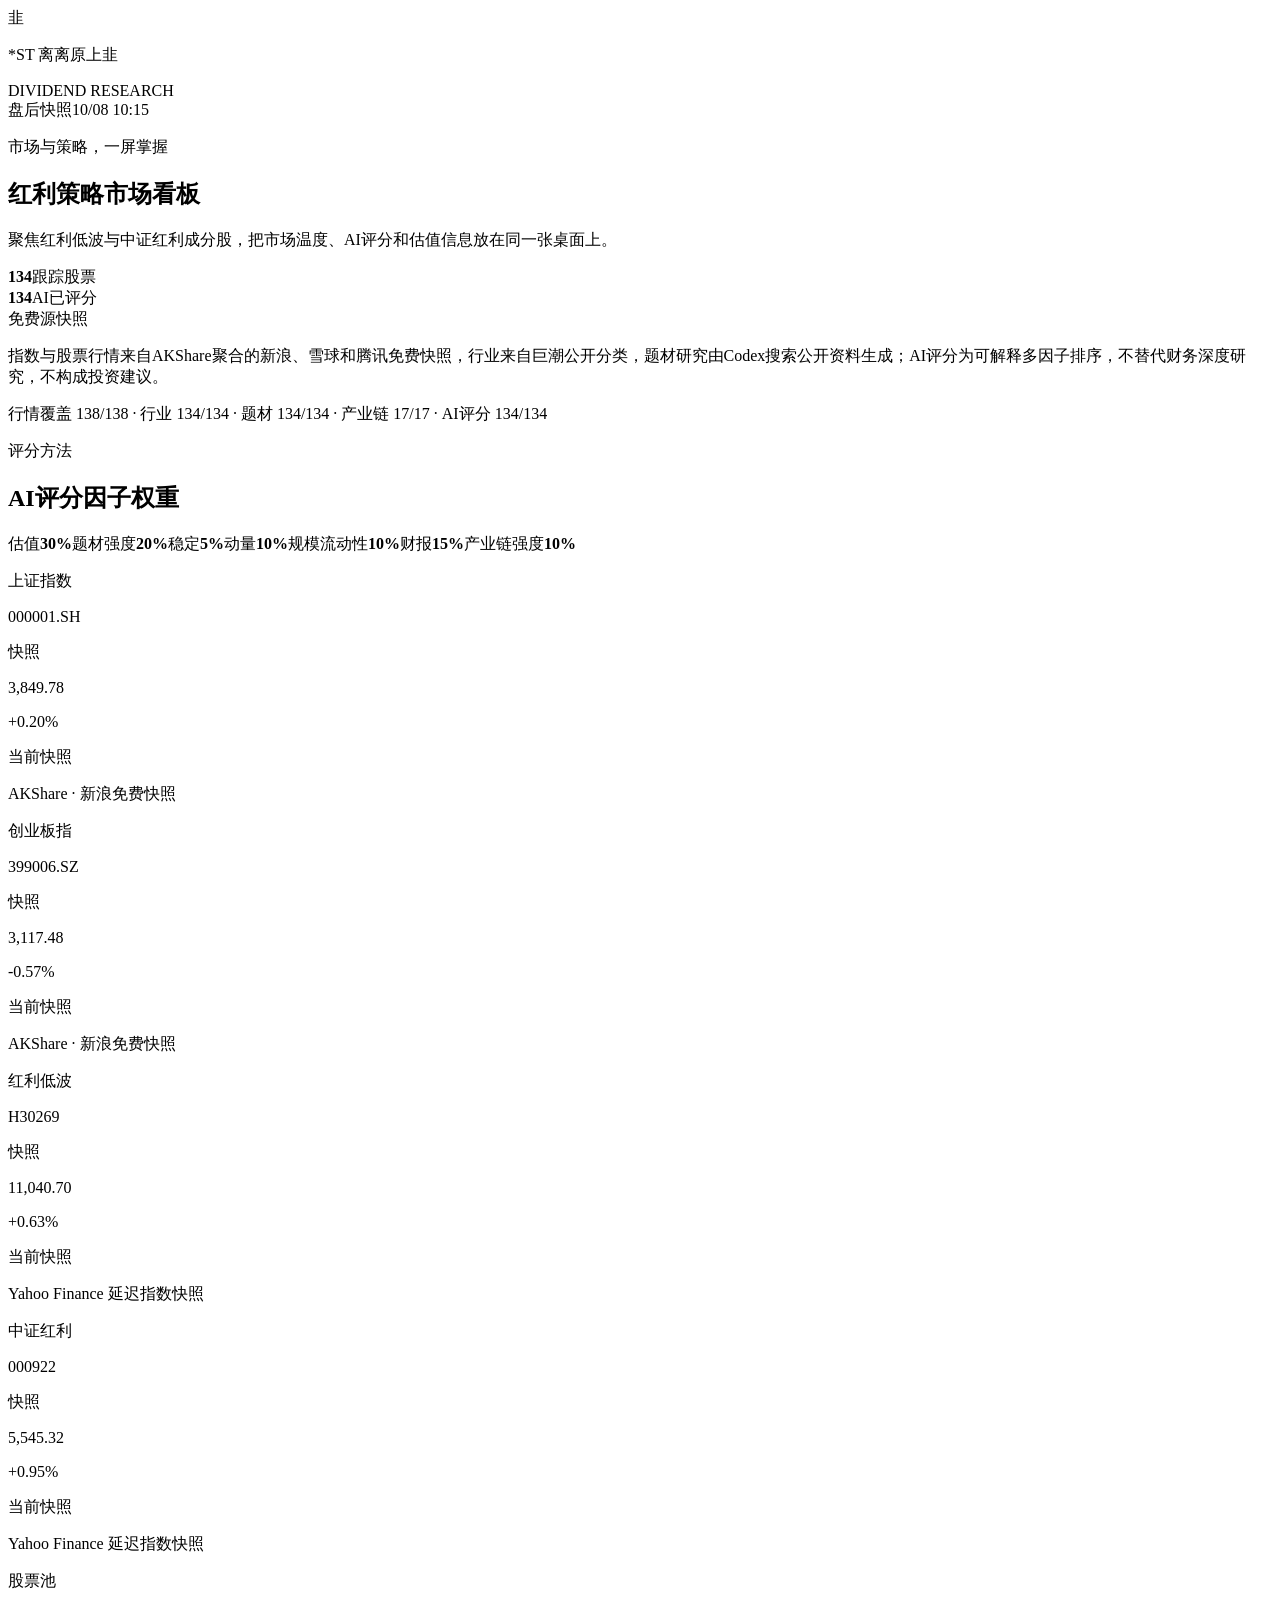
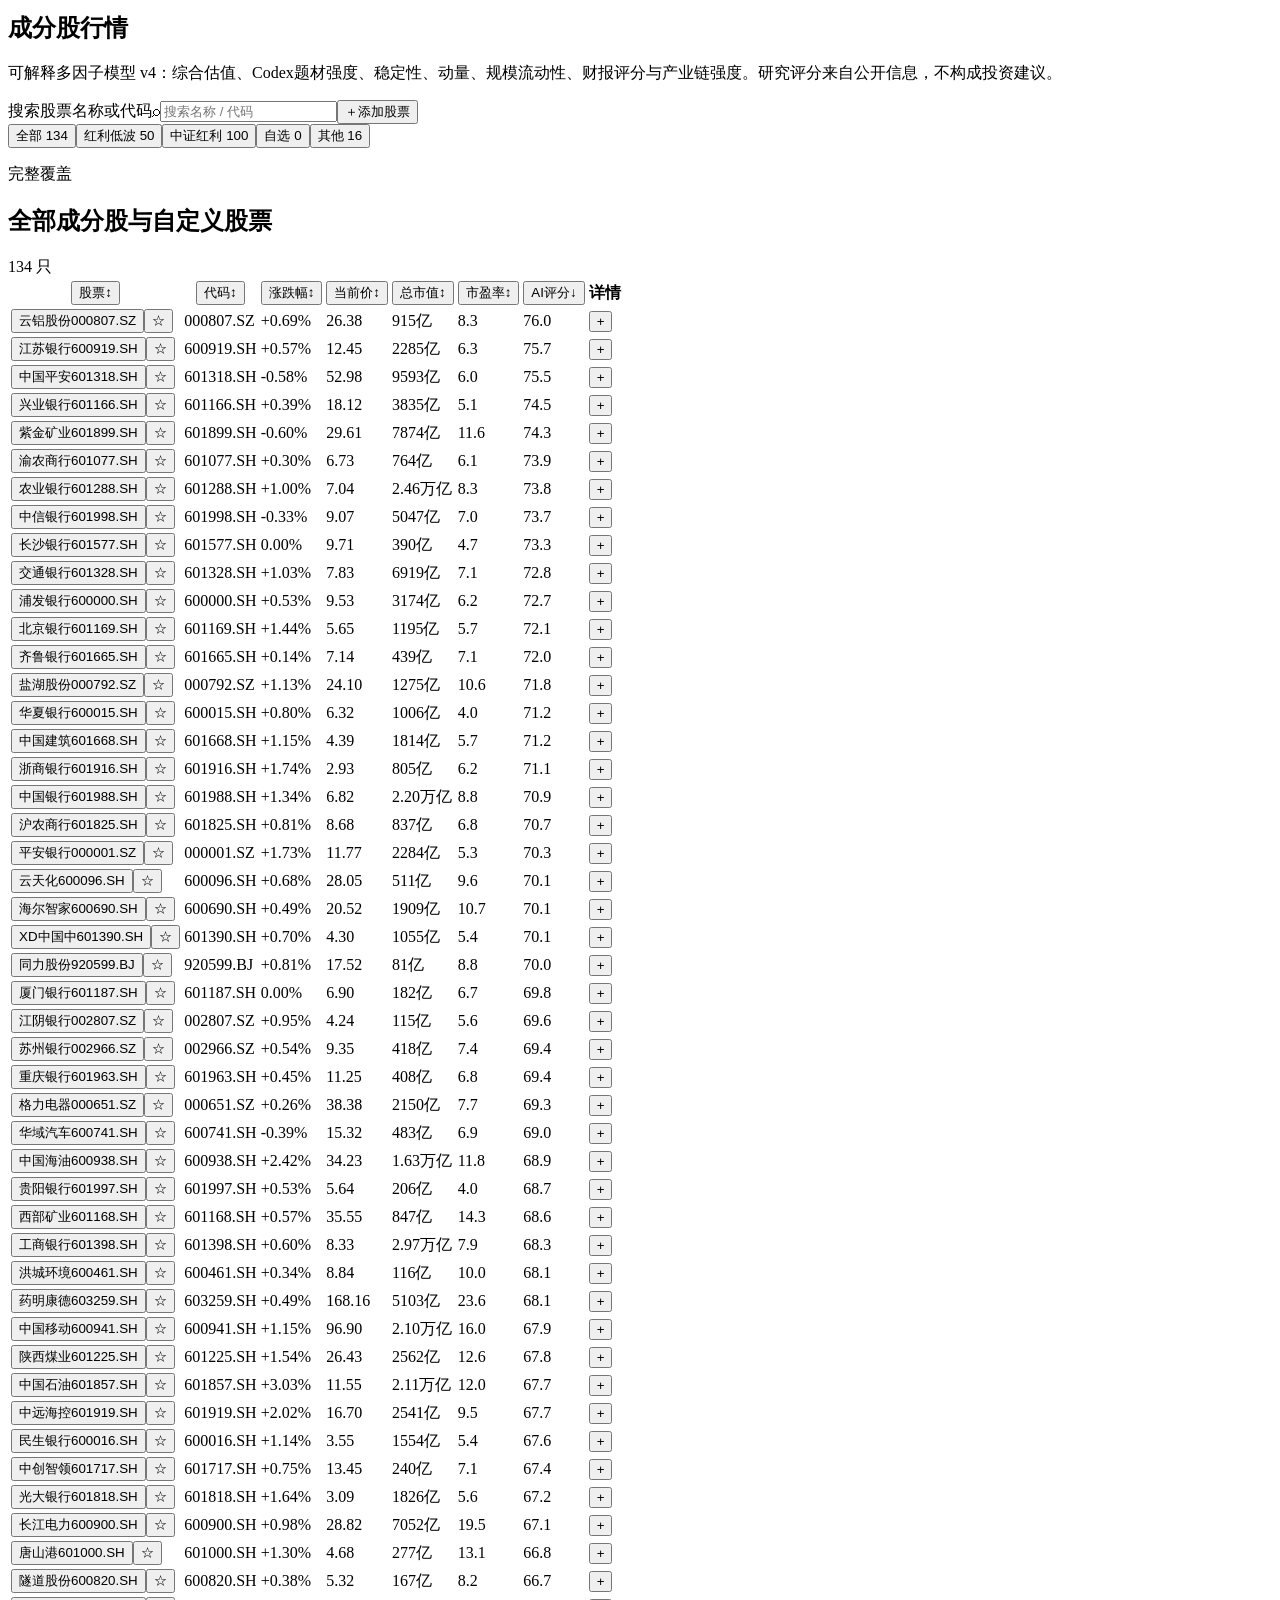
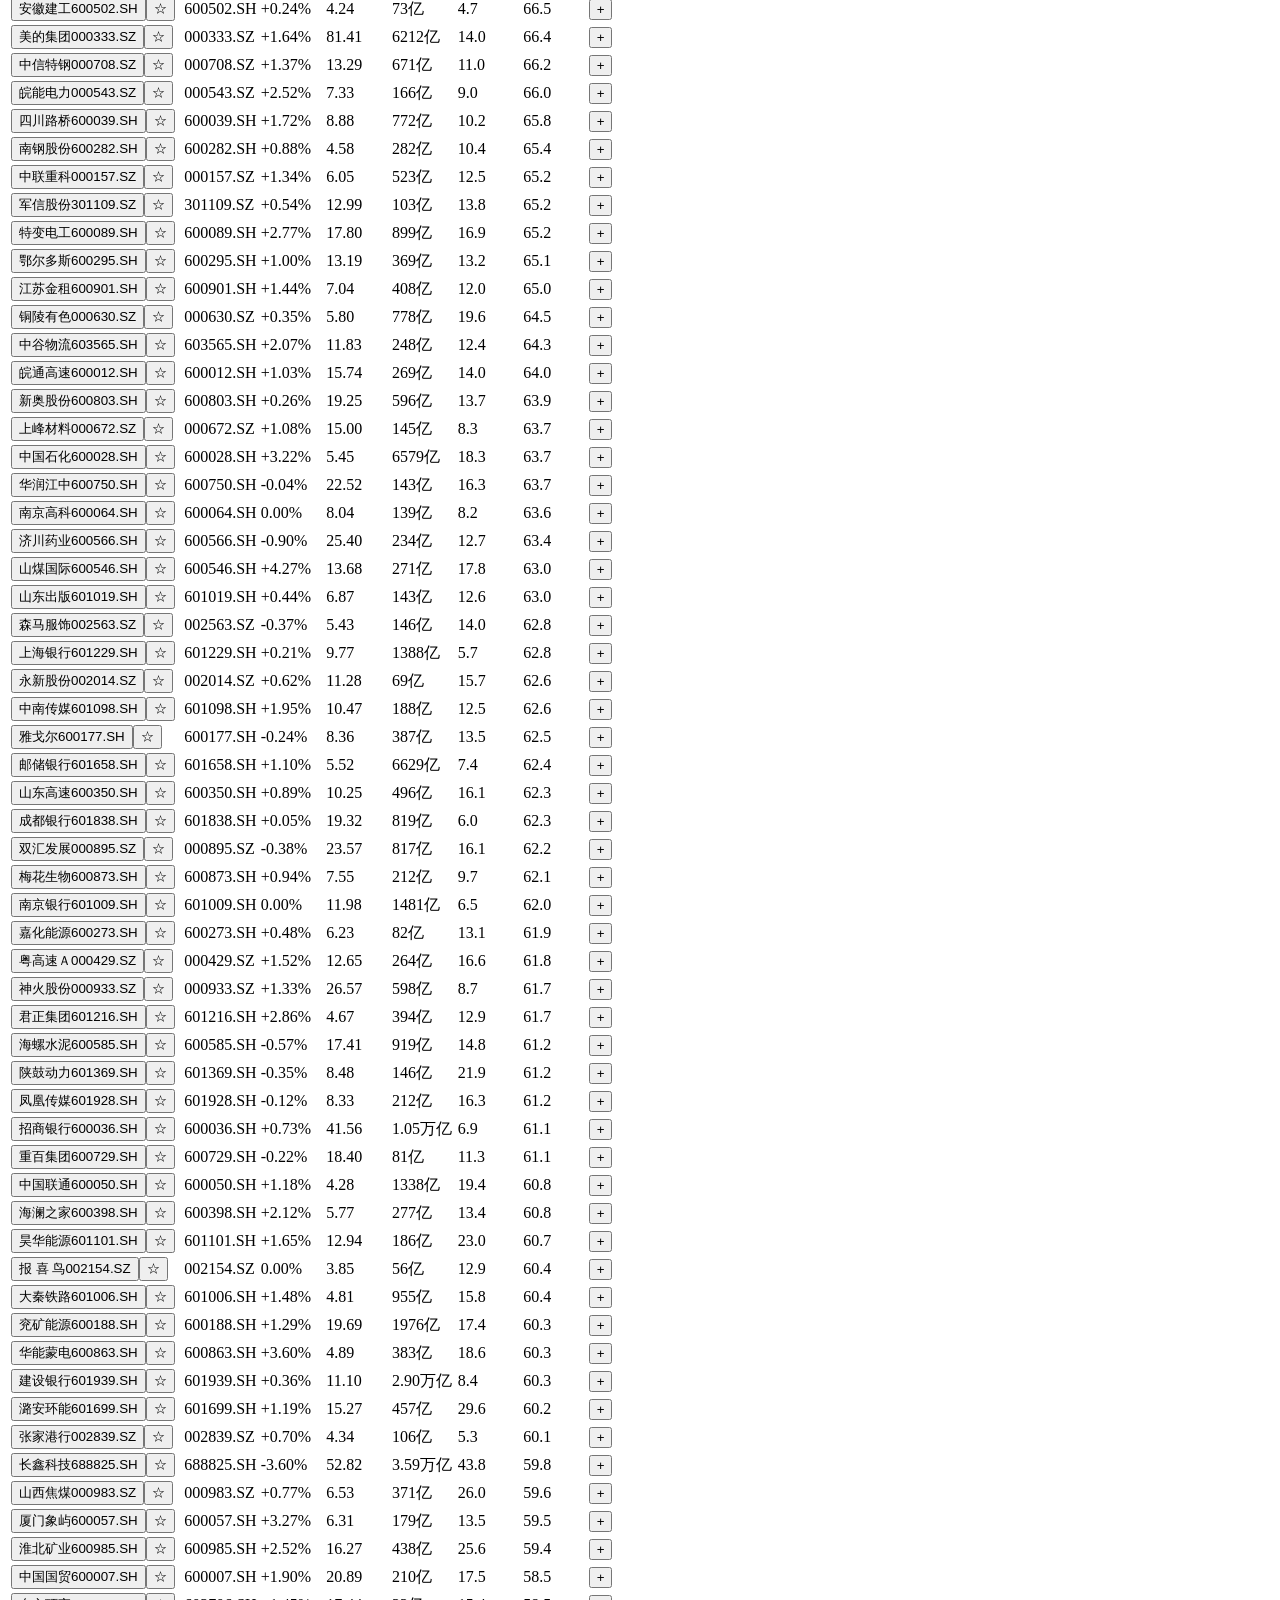
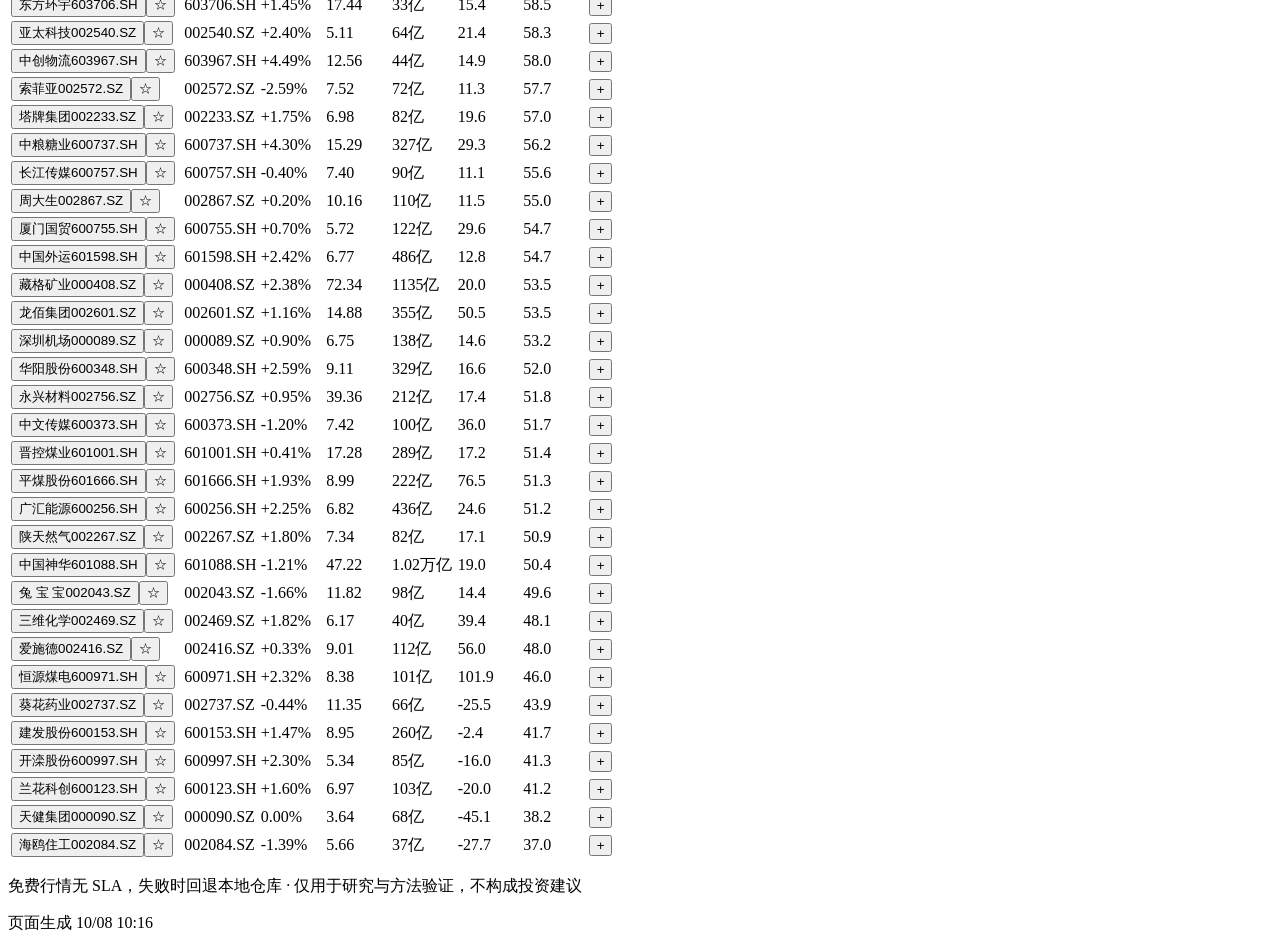
==== commit fe76e42e: "deploy: source a4755e2" ====
--- a/index.html
+++ b/index.html
@@ -1,2 +1,2 @@
-<!DOCTYPE html><html lang="zh-CN"><head><meta charSet="utf-8"/><meta name="viewport" content="width=device-width, initial-scale=1"/><link rel="stylesheet" href="/agent-security-dividend-pages/assets/index-B_bS5Z1R.css" data-rsc-css-href="/agent-security-dividend-pages/assets/index-B_bS5Z1R.css" data-precedence="vite-rsc/importer-resources"/><link rel="modulepreload" href="/agent-security-dividend-pages/assets/layout-segment-context-AMqPmRoF.js" crossorigin=""/><link rel="modulepreload" href="/agent-security-dividend-pages/assets/rolldown-runtime-S-ySWqyJ.js" crossorigin=""/><link rel="modulepreload" href="/agent-security-dividend-pages/assets/index-CRXaEPJn.js" crossorigin=""/><link rel="modulepreload" href="/agent-security-dividend-pages/assets/framework-CXnKph_e.js" crossorigin=""/><link rel="modulepreload" href="/agent-security-dividend-pages/assets/page-DqvrNWdR.js" crossorigin=""/><title>股息瞭望｜红利指数研究看板</title><meta name="description" content="集中查看上证、创业板、红利低波与中证红利指数，以及AI评分和指数成分股行情。"/><meta property="og:title" content="股息瞭望｜红利指数研究看板"/><meta property="og:description" content="集中查看上证、创业板、红利低波与中证红利指数，以及AI评分和指数成分股行情。"/><meta property="og:type" content="website"/><meta property="og:image" content="https://invisiblehomozygous.github.io/agent-security-dividend-pages/og.png"/><meta property="og:image:width" content="1730"/><meta property="og:image:height" content="909"/><meta property="og:image:alt" content="股息瞭望｜红利指数研究看板"/><meta name="twitter:card" content="summary_large_image"/><meta name="twitter:title" content="股息瞭望｜红利指数研究看板"/><meta name="twitter:description" content="集中查看上证、创业板、红利低波与中证红利指数，以及AI评分和指数成分股行情。"/><meta name="twitter:image" content="https://invisiblehomozygous.github.io/agent-security-dividend-pages/og.png"/><script>self.__VINEXT_RSC_PARAMS__={}</script><script>self.__VINEXT_RSC_NAV__={"pathname":"/","searchParams":[]}</script><link rel="modulepreload" href="/agent-security-dividend-pages/assets/index-CRXaEPJn.js" />
-</head><body><main><header class="topbar"><div class="brand"><span class="brand-mark">韭</span><div><p>*ST 离离原上韭</p><span>DIVIDEND RESEARCH</span></div></div><div class="market-meta"><span class="market-dot"></span><span>盘后快照</span><time>09/16 09:33</time></div></header><div class="page-wrap"><section class="hero"><div><p class="hero-kicker">市场与策略，一屏掌握</p><h1>红利策略市场看板</h1><p class="hero-copy">聚焦红利低波与中证红利成分股，把市场温度、AI评分和估值信息放在同一张桌面上。</p></div><div class="hero-summary"><div><strong>134</strong><span>跟踪股票</span></div><div><strong>134</strong><span>AI已评分</span></div></div></section><aside class="notice "><span class="notice-label">免费源快照</span><p>股票与指数行情沿用各自asOf标注的2026-09-16行情快照；11只自选股产业链于2026-09-16重新完整核验，期货周线由截至2026-09-15日线按自然周聚合，当周未完结。其余6只产业链及题材、财报研究保留原日期。强度分值衡量经营产业链，不代表股价预测。</p><span>行情覆盖 <!-- -->138<!-- -->/<!-- -->138<!-- --> · 行业 <!-- -->134<!-- -->/<!-- -->134<!-- --> · 题材<!-- --> <!-- -->134<!-- -->/<!-- -->134<!-- --> · 产业链<!-- --> <!-- -->17<!-- -->/<!-- -->17<!-- --> · AI评分<!-- --> <!-- -->134<!-- -->/<!-- -->134</span></aside><section class="factor-weights" aria-label="AI评分因子权重"><div><p class="section-eyebrow">评分方法</p><h2>AI评分因子权重</h2></div><div class="factor-weight-list"><span>估值<strong>30<!-- -->%</strong></span><span>题材强度<strong>20<!-- -->%</strong></span><span>稳定<strong>5<!-- -->%</strong></span><span>动量<strong>10<!-- -->%</strong></span><span>规模流动性<strong>10<!-- -->%</strong></span><span>财报<strong>15<!-- -->%</strong></span><span>产业链强度<strong>10<!-- -->%</strong></span></div></section><section class="index-grid" aria-label="指数行情"><article class="index-card"><div class="index-card-head"><div><p class="index-name">上证指数</p><p class="index-code">000001.SH</p></div><span class="data-status status-live">快照</span></div><div class="index-card-body"><div><p class="index-price">3,850.99</p><p class="index-change negative">-0.34%</p></div><div class="index-awaiting">当前快照</div></div><p class="index-source">AKShare · 新浪免费快照</p></article><article class="index-card"><div class="index-card-head"><div><p class="index-name">创业板指</p><p class="index-code">399006.SZ</p></div><span class="data-status status-live">快照</span></div><div class="index-card-body"><div><p class="index-price">3,235.92</p><p class="index-change negative">-0.37%</p></div><div class="index-awaiting">当前快照</div></div><p class="index-source">AKShare · 新浪免费快照</p></article><article class="index-card"><div class="index-card-head"><div><p class="index-name">红利低波</p><p class="index-code">H30269</p></div><span class="data-status status-live">快照</span></div><div class="index-card-body"><div><p class="index-price">11,021.32</p><p class="index-change negative">-0.92%</p></div><div class="index-awaiting">当前快照</div></div><p class="index-source">Yahoo Finance 延迟指数快照</p></article><article class="index-card"><div class="index-card-head"><div><p class="index-name">中证红利</p><p class="index-code">000922</p></div><span class="data-status status-live">快照</span></div><div class="index-card-body"><div><p class="index-price">5,534.25</p><p class="index-change negative">-0.62%</p></div><div class="index-awaiting">当前快照</div></div><p class="index-source">Yahoo Finance 延迟指数快照</p></article></section><section class="stock-workspace"><div class="workspace-head"><div><p class="section-eyebrow">股票池</p><h2>成分股行情</h2><p>可解释多因子模型 v4：综合估值、Codex题材强度、稳定性、动量、规模流动性、财报评分与产业链强度。研究评分来自公开信息，不构成投资建议。</p></div><div class="controls"><label class="search-box"><span class="sr-only">搜索股票名称或代码</span><span aria-hidden="true">⌕</span><input placeholder="搜索名称 / 代码" value=""/></label><button type="button" class="add-stock-button" aria-expanded="false"><span aria-hidden="true">＋</span>添加股票</button><div class="filter-group" aria-label="按指数筛选"><button type="button" class="active" aria-pressed="true">全部 134</button><button type="button" class="" aria-pressed="false">红利低波 50</button><button type="button" class="" aria-pressed="false">中证红利 100</button><button type="button" class="" aria-pressed="false">自选 0</button><button type="button" class="" aria-pressed="false">其他 16</button></div></div></div><section class="table-section"><div class="section-heading"><div><p class="section-eyebrow">完整覆盖</p><h2>全部成分股与自定义股票</h2></div><span class="count-pill">134<!-- --> 只</span></div><div class="table-shell"><table><thead><tr><th aria-sort="none"><button type="button">股票<span class="sort-idle">↕</span></button></th><th aria-sort="none"><button type="button">代码<span class="sort-idle">↕</span></button></th><th class="align-right" aria-sort="none"><button type="button">涨跌幅<span class="sort-idle">↕</span></button></th><th class="align-right" aria-sort="none"><button type="button">当前价<span class="sort-idle">↕</span></button></th><th class="align-right optional-column" aria-sort="none"><button type="button">总市值<span class="sort-idle">↕</span></button></th><th class="align-right optional-column" aria-sort="none"><button type="button">市盈率<span class="sort-idle">↕</span></button></th><th class="align-right score-column" aria-sort="descending"><button type="button">AI评分<span class="sort-active">↓</span></button></th><th class="detail-column"><span class="sr-only">详情</span></th></tr></thead><tbody><tr class=""><td><div class="stock-name-cell"><button type="button" class="stock-name-button" aria-expanded="false"><span class="stock-name">云铝股份</span><span class="mobile-symbol">000807.SZ</span></button><button type="button" class="watch-button " aria-label="加入自选：云铝股份" aria-pressed="false" title="加入自选">☆</button></div></td><td class="symbol-column">000807.SZ</td><td class="align-right metric-strong positive">+0.26%</td><td class="align-right metric-strong">27.13</td><td class="align-right optional-column">941亿</td><td class="align-right optional-column">8.6</td><td class="align-right score-column"><span class="score-value score-grade-b">74.6</span></td><td class="detail-column"><button type="button" class="expand-button" aria-label="展开云铝股份详情" aria-expanded="false">+</button></td></tr><tr class=""><td><div class="stock-name-cell"><button type="button" class="stock-name-button" aria-expanded="false"><span class="stock-name">紫金矿业</span><span class="mobile-symbol">601899.SH</span></button><button type="button" class="watch-button " aria-label="加入自选：紫金矿业" aria-pressed="false" title="加入自选">☆</button></div></td><td class="symbol-column">601899.SH</td><td class="align-right metric-strong negative">-0.13%</td><td class="align-right metric-strong">31.64</td><td class="align-right optional-column">8413亿</td><td class="align-right optional-column">12.4</td><td class="align-right score-column"><span class="score-value score-grade-b">73.5</span></td><td class="detail-column"><button type="button" class="expand-button" aria-label="展开紫金矿业详情" aria-expanded="false">+</button></td></tr><tr class=""><td><div class="stock-name-cell"><button type="button" class="stock-name-button" aria-expanded="false"><span class="stock-name">中国平安</span><span class="mobile-symbol">601318.SH</span></button><button type="button" class="watch-button " aria-label="加入自选：中国平安" aria-pressed="false" title="加入自选">☆</button></div></td><td class="symbol-column">601318.SH</td><td class="align-right metric-strong negative">-0.20%</td><td class="align-right metric-strong">53.79</td><td class="align-right optional-column">9740亿</td><td class="align-right optional-column">6.1</td><td class="align-right score-column"><span class="score-value score-grade-b">72.2</span></td><td class="detail-column"><button type="button" class="expand-button" aria-label="展开中国平安详情" aria-expanded="false">+</button></td></tr><tr class=""><td><div class="stock-name-cell"><button type="button" class="stock-name-button" aria-expanded="false"><span class="stock-name">江苏银行</span><span class="mobile-symbol">600919.SH</span></button><button type="button" class="watch-button " aria-label="加入自选：江苏银行" aria-pressed="false" title="加入自选">☆</button></div></td><td class="symbol-column">600919.SH</td><td class="align-right metric-strong flat">0.00%</td><td class="align-right metric-strong">12.35</td><td class="align-right optional-column">2266亿</td><td class="align-right optional-column">6.3</td><td class="align-right score-column"><span class="score-value score-grade-b">71.7</span></td><td class="detail-column"><button type="button" class="expand-button" aria-label="展开江苏银行详情" aria-expanded="false">+</button></td></tr><tr class=""><td><div class="stock-name-cell"><button type="button" class="stock-name-button" aria-expanded="false"><span class="stock-name">渝农商行</span><span class="mobile-symbol">601077.SH</span></button><button type="button" class="watch-button " aria-label="加入自选：渝农商行" aria-pressed="false" title="加入自选">☆</button></div></td><td class="symbol-column">601077.SH</td><td class="align-right metric-strong negative">-0.45%</td><td class="align-right metric-strong">6.64</td><td class="align-right optional-column">754亿</td><td class="align-right optional-column">6.0</td><td class="align-right score-column"><span class="score-value score-grade-b">71.5</span></td><td class="detail-column"><button type="button" class="expand-button" aria-label="展开渝农商行详情" aria-expanded="false">+</button></td></tr><tr class=""><td><div class="stock-name-cell"><button type="button" class="stock-name-button" aria-expanded="false"><span class="stock-name">长沙银行</span><span class="mobile-symbol">601577.SH</span></button><button type="button" class="watch-button " aria-label="加入自选：长沙银行" aria-pressed="false" title="加入自选">☆</button></div></td><td class="symbol-column">601577.SH</td><td class="align-right metric-strong negative">-0.20%</td><td class="align-right metric-strong">9.89</td><td class="align-right optional-column">398亿</td><td class="align-right optional-column">4.8</td><td class="align-right score-column"><span class="score-value score-grade-b">70.7</span></td><td class="detail-column"><button type="button" class="expand-button" aria-label="展开长沙银行详情" aria-expanded="false">+</button></td></tr><tr class=""><td><div class="stock-name-cell"><button type="button" class="stock-name-button" aria-expanded="false"><span class="stock-name">平安银行</span><span class="mobile-symbol">000001.SZ</span></button><button type="button" class="watch-button " aria-label="加入自选：平安银行" aria-pressed="false" title="加入自选">☆</button></div></td><td class="symbol-column">000001.SZ</td><td class="align-right metric-strong negative">-0.42%</td><td class="align-right metric-strong">11.77</td><td class="align-right optional-column">2284亿</td><td class="align-right optional-column">5.3</td><td class="align-right score-column"><span class="score-value score-grade-b">70.5</span></td><td class="detail-column"><button type="button" class="expand-button" aria-label="展开平安银行详情" aria-expanded="false">+</button></td></tr><tr class=""><td><div class="stock-name-cell"><button type="button" class="stock-name-button" aria-expanded="false"><span class="stock-name">农业银行</span><span class="mobile-symbol">601288.SH</span></button><button type="button" class="watch-button " aria-label="加入自选：农业银行" aria-pressed="false" title="加入自选">☆</button></div></td><td class="symbol-column">601288.SH</td><td class="align-right metric-strong flat">0.00%</td><td class="align-right metric-strong">6.90</td><td class="align-right optional-column">2.41万亿</td><td class="align-right optional-column">8.1</td><td class="align-right score-column"><span class="score-value score-grade-b">70.2</span></td><td class="detail-column"><button type="button" class="expand-button" aria-label="展开农业银行详情" aria-expanded="false">+</button></td></tr><tr class=""><td><div class="stock-name-cell"><button type="button" class="stock-name-button" aria-expanded="false"><span class="stock-name">交通银行</span><span class="mobile-symbol">601328.SH</span></button><button type="button" class="watch-button " aria-label="加入自选：交通银行" aria-pressed="false" title="加入自选">☆</button></div></td><td class="symbol-column">601328.SH</td><td class="align-right metric-strong flat">0.00%</td><td class="align-right metric-strong">7.56</td><td class="align-right optional-column">6680亿</td><td class="align-right optional-column">6.9</td><td class="align-right score-column"><span class="score-value score-grade-b">70.1</span></td><td class="detail-column"><button type="button" class="expand-button" aria-label="展开交通银行详情" aria-expanded="false">+</button></td></tr><tr class=""><td><div class="stock-name-cell"><button type="button" class="stock-name-button" aria-expanded="false"><span class="stock-name">盐湖股份</span><span class="mobile-symbol">000792.SZ</span></button><button type="button" class="watch-button " aria-label="加入自选：盐湖股份" aria-pressed="false" title="加入自选">☆</button></div></td><td class="symbol-column">000792.SZ</td><td class="align-right metric-strong negative">-0.77%</td><td class="align-right metric-strong">24.52</td><td class="align-right optional-column">1297亿</td><td class="align-right optional-column">10.8</td><td class="align-right score-column"><span class="score-value score-grade-c">69.7</span></td><td class="detail-column"><button type="button" class="expand-button" aria-label="展开盐湖股份详情" aria-expanded="false">+</button></td></tr><tr class=""><td><div class="stock-name-cell"><button type="button" class="stock-name-button" aria-expanded="false"><span class="stock-name">浙商银行</span><span class="mobile-symbol">601916.SH</span></button><button type="button" class="watch-button " aria-label="加入自选：浙商银行" aria-pressed="false" title="加入自选">☆</button></div></td><td class="symbol-column">601916.SH</td><td class="align-right metric-strong negative">-0.68%</td><td class="align-right metric-strong">2.93</td><td class="align-right optional-column">805亿</td><td class="align-right optional-column">6.2</td><td class="align-right score-column"><span class="score-value score-grade-c">69.7</span></td><td class="detail-column"><button type="button" class="expand-button" aria-label="展开浙商银行详情" aria-expanded="false">+</button></td></tr><tr class=""><td><div class="stock-name-cell"><button type="button" class="stock-name-button" aria-expanded="false"><span class="stock-name">北京银行</span><span class="mobile-symbol">601169.SH</span></button><button type="button" class="watch-button " aria-label="加入自选：北京银行" aria-pressed="false" title="加入自选">☆</button></div></td><td class="symbol-column">601169.SH</td><td class="align-right metric-strong negative">-0.35%</td><td class="align-right metric-strong">5.64</td><td class="align-right optional-column">1192亿</td><td class="align-right optional-column">5.7</td><td class="align-right score-column"><span class="score-value score-grade-c">69.6</span></td><td class="detail-column"><button type="button" class="expand-button" aria-label="展开北京银行详情" aria-expanded="false">+</button></td></tr><tr class=""><td><div class="stock-name-cell"><button type="button" class="stock-name-button" aria-expanded="false"><span class="stock-name">中国移动</span><span class="mobile-symbol">600941.SH</span></button><button type="button" class="watch-button " aria-label="加入自选：中国移动" aria-pressed="false" title="加入自选">☆</button></div></td><td class="symbol-column">600941.SH</td><td class="align-right metric-strong negative">-0.04%</td><td class="align-right metric-strong">97.75</td><td class="align-right optional-column">2.12万亿</td><td class="align-right optional-column">16.1</td><td class="align-right score-column"><span class="score-value score-grade-c">69.4</span></td><td class="detail-column"><button type="button" class="expand-button" aria-label="展开中国移动详情" aria-expanded="false">+</button></td></tr><tr class=""><td><div class="stock-name-cell"><button type="button" class="stock-name-button" aria-expanded="false"><span class="stock-name">华夏银行</span><span class="mobile-symbol">600015.SH</span></button><button type="button" class="watch-button " aria-label="加入自选：华夏银行" aria-pressed="false" title="加入自选">☆</button></div></td><td class="symbol-column">600015.SH</td><td class="align-right metric-strong positive">+0.16%</td><td class="align-right metric-strong">6.31</td><td class="align-right optional-column">1004亿</td><td class="align-right optional-column">4.0</td><td class="align-right score-column"><span class="score-value score-grade-c">69.3</span></td><td class="detail-column"><button type="button" class="expand-button" aria-label="展开华夏银行详情" aria-expanded="false">+</button></td></tr><tr class=""><td><div class="stock-name-cell"><button type="button" class="stock-name-button" aria-expanded="false"><span class="stock-name">海尔智家</span><span class="mobile-symbol">600690.SH</span></button><button type="button" class="watch-button " aria-label="加入自选：海尔智家" aria-pressed="false" title="加入自选">☆</button></div></td><td class="symbol-column">600690.SH</td><td class="align-right metric-strong negative">-0.19%</td><td class="align-right metric-strong">21.13</td><td class="align-right optional-column">1966亿</td><td class="align-right optional-column">11.0</td><td class="align-right score-column"><span class="score-value score-grade-c">69.2</span></td><td class="detail-column"><button type="button" class="expand-button" aria-label="展开海尔智家详情" aria-expanded="false">+</button></td></tr><tr class=""><td><div class="stock-name-cell"><button type="button" class="stock-name-button" aria-expanded="false"><span class="stock-name">浦发银行</span><span class="mobile-symbol">600000.SH</span></button><button type="button" class="watch-button " aria-label="加入自选：浦发银行" aria-pressed="false" title="加入自选">☆</button></div></td><td class="symbol-column">600000.SH</td><td class="align-right metric-strong negative">-0.33%</td><td class="align-right metric-strong">9.15</td><td class="align-right optional-column">3047亿</td><td class="align-right optional-column">6.0</td><td class="align-right score-column"><span class="score-value score-grade-c">69.1</span></td><td class="detail-column"><button type="button" class="expand-button" aria-label="展开浦发银行详情" aria-expanded="false">+</button></td></tr><tr class=""><td><div class="stock-name-cell"><button type="button" class="stock-name-button" aria-expanded="false"><span class="stock-name">齐鲁银行</span><span class="mobile-symbol">601665.SH</span></button><button type="button" class="watch-button " aria-label="加入自选：齐鲁银行" aria-pressed="false" title="加入自选">☆</button></div></td><td class="symbol-column">601665.SH</td><td class="align-right metric-strong negative">-0.28%</td><td class="align-right metric-strong">7.07</td><td class="align-right optional-column">435亿</td><td class="align-right optional-column">7.1</td><td class="align-right score-column"><span class="score-value score-grade-c">68.8</span></td><td class="detail-column"><button type="button" class="expand-button" aria-label="展开齐鲁银行详情" aria-expanded="false">+</button></td></tr><tr class=""><td><div class="stock-name-cell"><button type="button" class="stock-name-button" aria-expanded="false"><span class="stock-name">云天化</span><span class="mobile-symbol">600096.SH</span></button><button type="button" class="watch-button " aria-label="加入自选：云天化" aria-pressed="false" title="加入自选">☆</button></div></td><td class="symbol-column">600096.SH</td><td class="align-right metric-strong negative">-0.45%</td><td class="align-right metric-strong">28.58</td><td class="align-right optional-column">521亿</td><td class="align-right optional-column">9.8</td><td class="align-right score-column"><span class="score-value score-grade-c">68.7</span></td><td class="detail-column"><button type="button" class="expand-button" aria-label="展开云天化详情" aria-expanded="false">+</button></td></tr><tr class=""><td><div class="stock-name-cell"><button type="button" class="stock-name-button" aria-expanded="false"><span class="stock-name">中国建筑</span><span class="mobile-symbol">601668.SH</span></button><button type="button" class="watch-button " aria-label="加入自选：中国建筑" aria-pressed="false" title="加入自选">☆</button></div></td><td class="symbol-column">601668.SH</td><td class="align-right metric-strong negative">-0.47%</td><td class="align-right metric-strong">4.27</td><td class="align-right optional-column">1764亿</td><td class="align-right optional-column">5.6</td><td class="align-right score-column"><span class="score-value score-grade-c">68.7</span></td><td class="detail-column"><button type="button" class="expand-button" aria-label="展开中国建筑详情" aria-expanded="false">+</button></td></tr><tr class=""><td><div class="stock-name-cell"><button type="button" class="stock-name-button" aria-expanded="false"><span class="stock-name">贵阳银行</span><span class="mobile-symbol">601997.SH</span></button><button type="button" class="watch-button " aria-label="加入自选：贵阳银行" aria-pressed="false" title="加入自选">☆</button></div></td><td class="symbol-column">601997.SH</td><td class="align-right metric-strong negative">-0.18%</td><td class="align-right metric-strong">5.61</td><td class="align-right optional-column">205亿</td><td class="align-right optional-column">4.0</td><td class="align-right score-column"><span class="score-value score-grade-c">68.7</span></td><td class="detail-column"><button type="button" class="expand-button" aria-label="展开贵阳银行详情" aria-expanded="false">+</button></td></tr><tr class=""><td><div class="stock-name-cell"><button type="button" class="stock-name-button" aria-expanded="false"><span class="stock-name">中信银行</span><span class="mobile-symbol">601998.SH</span></button><button type="button" class="watch-button " aria-label="加入自选：中信银行" aria-pressed="false" title="加入自选">☆</button></div></td><td class="symbol-column">601998.SH</td><td class="align-right metric-strong negative">-0.56%</td><td class="align-right metric-strong">8.93</td><td class="align-right optional-column">4969亿</td><td class="align-right optional-column">6.9</td><td class="align-right score-column"><span class="score-value score-grade-c">68.5</span></td><td class="detail-column"><button type="button" class="expand-button" aria-label="展开中信银行详情" aria-expanded="false">+</button></td></tr><tr class=""><td><div class="stock-name-cell"><button type="button" class="stock-name-button" aria-expanded="false"><span class="stock-name">同力股份</span><span class="mobile-symbol">920599.BJ</span></button><button type="button" class="watch-button " aria-label="加入自选：同力股份" aria-pressed="false" title="加入自选">☆</button></div></td><td class="symbol-column">920599.BJ</td><td class="align-right metric-strong negative">-0.75%</td><td class="align-right metric-strong">17.25</td><td class="align-right optional-column">80亿</td><td class="align-right optional-column">8.6</td><td class="align-right score-column"><span class="score-value score-grade-c">68.5</span></td><td class="detail-column"><button type="button" class="expand-button" aria-label="展开同力股份详情" aria-expanded="false">+</button></td></tr><tr class=""><td><div class="stock-name-cell"><button type="button" class="stock-name-button" aria-expanded="false"><span class="stock-name">长江电力</span><span class="mobile-symbol">600900.SH</span></button><button type="button" class="watch-button " aria-label="加入自选：长江电力" aria-pressed="false" title="加入自选">☆</button></div></td><td class="symbol-column">600900.SH</td><td class="align-right metric-strong flat">0.00%</td><td class="align-right metric-strong">28.50</td><td class="align-right optional-column">6973亿</td><td class="align-right optional-column">19.3</td><td class="align-right score-column"><span class="score-value score-grade-c">68.4</span></td><td class="detail-column"><button type="button" class="expand-button" aria-label="展开长江电力详情" aria-expanded="false">+</button></td></tr><tr class=""><td><div class="stock-name-cell"><button type="button" class="stock-name-button" aria-expanded="false"><span class="stock-name">药明康德</span><span class="mobile-symbol">603259.SH</span></button><button type="button" class="watch-button " aria-label="加入自选：药明康德" aria-pressed="false" title="加入自选">☆</button></div></td><td class="symbol-column">603259.SH</td><td class="align-right metric-strong negative">-0.09%</td><td class="align-right metric-strong">156.53</td><td class="align-right optional-column">4745亿</td><td class="align-right optional-column">21.9</td><td class="align-right score-column"><span class="score-value score-grade-c">68.3</span></td><td class="detail-column"><button type="button" class="expand-button" aria-label="展开药明康德详情" aria-expanded="false">+</button></td></tr><tr class=""><td><div class="stock-name-cell"><button type="button" class="stock-name-button" aria-expanded="false"><span class="stock-name">中国中铁</span><span class="mobile-symbol">601390.SH</span></button><button type="button" class="watch-button " aria-label="加入自选：中国中铁" aria-pressed="false" title="加入自选">☆</button></div></td><td class="symbol-column">601390.SH</td><td class="align-right metric-strong negative">-0.69%</td><td class="align-right metric-strong">4.29</td><td class="align-right optional-column">1052亿</td><td class="align-right optional-column">5.3</td><td class="align-right score-column"><span class="score-value score-grade-c">68.0</span></td><td class="detail-column"><button type="button" class="expand-button" aria-label="展开中国中铁详情" aria-expanded="false">+</button></td></tr><tr class=""><td><div class="stock-name-cell"><button type="button" class="stock-name-button" aria-expanded="false"><span class="stock-name">美的集团</span><span class="mobile-symbol">000333.SZ</span></button><button type="button" class="watch-button " aria-label="加入自选：美的集团" aria-pressed="false" title="加入自选">☆</button></div></td><td class="symbol-column">000333.SZ</td><td class="align-right metric-strong negative">-0.07%</td><td class="align-right metric-strong">87.17</td><td class="align-right optional-column">6651亿</td><td class="align-right optional-column">15.0</td><td class="align-right score-column"><span class="score-value score-grade-c">67.9</span></td><td class="detail-column"><button type="button" class="expand-button" aria-label="展开美的集团详情" aria-expanded="false">+</button></td></tr><tr class=""><td><div class="stock-name-cell"><button type="button" class="stock-name-button" aria-expanded="false"><span class="stock-name">格力电器</span><span class="mobile-symbol">000651.SZ</span></button><button type="button" class="watch-button " aria-label="加入自选：格力电器" aria-pressed="false" title="加入自选">☆</button></div></td><td class="symbol-column">000651.SZ</td><td class="align-right metric-strong positive">+0.26%</td><td class="align-right metric-strong">38.40</td><td class="align-right optional-column">2151亿</td><td class="align-right optional-column">7.7</td><td class="align-right score-column"><span class="score-value score-grade-c">67.9</span></td><td class="detail-column"><button type="button" class="expand-button" aria-label="展开格力电器详情" aria-expanded="false">+</button></td></tr><tr class=""><td><div class="stock-name-cell"><button type="button" class="stock-name-button" aria-expanded="false"><span class="stock-name">中国银行</span><span class="mobile-symbol">601988.SH</span></button><button type="button" class="watch-button " aria-label="加入自选：中国银行" aria-pressed="false" title="加入自选">☆</button></div></td><td class="symbol-column">601988.SH</td><td class="align-right metric-strong flat">0.00%</td><td class="align-right metric-strong">6.57</td><td class="align-right optional-column">2.12万亿</td><td class="align-right optional-column">8.5</td><td class="align-right score-column"><span class="score-value score-grade-c">67.8</span></td><td class="detail-column"><button type="button" class="expand-button" aria-label="展开中国银行详情" aria-expanded="false">+</button></td></tr><tr class=""><td><div class="stock-name-cell"><button type="button" class="stock-name-button" aria-expanded="false"><span class="stock-name">皖能电力</span><span class="mobile-symbol">000543.SZ</span></button><button type="button" class="watch-button " aria-label="加入自选：皖能电力" aria-pressed="false" title="加入自选">☆</button></div></td><td class="symbol-column">000543.SZ</td><td class="align-right metric-strong negative">-0.13%</td><td class="align-right metric-strong">7.53</td><td class="align-right optional-column">171亿</td><td class="align-right optional-column">9.2</td><td class="align-right score-column"><span class="score-value score-grade-c">67.7</span></td><td class="detail-column"><button type="button" class="expand-button" aria-label="展开皖能电力详情" aria-expanded="false">+</button></td></tr><tr class=""><td><div class="stock-name-cell"><button type="button" class="stock-name-button" aria-expanded="false"><span class="stock-name">中国海油</span><span class="mobile-symbol">600938.SH</span></button><button type="button" class="watch-button " aria-label="加入自选：中国海油" aria-pressed="false" title="加入自选">☆</button></div></td><td class="symbol-column">600938.SH</td><td class="align-right metric-strong positive">+1.52%</td><td class="align-right metric-strong">33.96</td><td class="align-right optional-column">1.61万亿</td><td class="align-right optional-column">11.7</td><td class="align-right score-column"><span class="score-value score-grade-c">67.7</span></td><td class="detail-column"><button type="button" class="expand-button" aria-label="展开中国海油详情" aria-expanded="false">+</button></td></tr><tr class=""><td><div class="stock-name-cell"><button type="button" class="stock-name-button" aria-expanded="false"><span class="stock-name">沪农商行</span><span class="mobile-symbol">601825.SH</span></button><button type="button" class="watch-button " aria-label="加入自选：沪农商行" aria-pressed="false" title="加入自选">☆</button></div></td><td class="symbol-column">601825.SH</td><td class="align-right metric-strong flat">0.00%</td><td class="align-right metric-strong">8.81</td><td class="align-right optional-column">850亿</td><td class="align-right optional-column">6.9</td><td class="align-right score-column"><span class="score-value score-grade-c">67.6</span></td><td class="detail-column"><button type="button" class="expand-button" aria-label="展开沪农商行详情" aria-expanded="false">+</button></td></tr><tr class=""><td><div class="stock-name-cell"><button type="button" class="stock-name-button" aria-expanded="false"><span class="stock-name">陕西煤业</span><span class="mobile-symbol">601225.SH</span></button><button type="button" class="watch-button " aria-label="加入自选：陕西煤业" aria-pressed="false" title="加入自选">☆</button></div></td><td class="symbol-column">601225.SH</td><td class="align-right metric-strong positive">+0.15%</td><td class="align-right metric-strong">25.86</td><td class="align-right optional-column">2507亿</td><td class="align-right optional-column">12.3</td><td class="align-right score-column"><span class="score-value score-grade-c">67.5</span></td><td class="detail-column"><button type="button" class="expand-button" aria-label="展开陕西煤业详情" aria-expanded="false">+</button></td></tr><tr class=""><td><div class="stock-name-cell"><button type="button" class="stock-name-button" aria-expanded="false"><span class="stock-name">江阴银行</span><span class="mobile-symbol">002807.SZ</span></button><button type="button" class="watch-button " aria-label="加入自选：江阴银行" aria-pressed="false" title="加入自选">☆</button></div></td><td class="symbol-column">002807.SZ</td><td class="align-right metric-strong negative">-0.95%</td><td class="align-right metric-strong">4.19</td><td class="align-right optional-column">113亿</td><td class="align-right optional-column">5.5</td><td class="align-right score-column"><span class="score-value score-grade-c">67.2</span></td><td class="detail-column"><button type="button" class="expand-button" aria-label="展开江阴银行详情" aria-expanded="false">+</button></td></tr><tr class=""><td><div class="stock-name-cell"><button type="button" class="stock-name-button" aria-expanded="false"><span class="stock-name">中远海控</span><span class="mobile-symbol">601919.SH</span></button><button type="button" class="watch-button " aria-label="加入自选：中远海控" aria-pressed="false" title="加入自选">☆</button></div></td><td class="symbol-column">601919.SH</td><td class="align-right metric-strong positive">+2.00%</td><td class="align-right metric-strong">16.30</td><td class="align-right optional-column">2489亿</td><td class="align-right optional-column">9.3</td><td class="align-right score-column"><span class="score-value score-grade-c">67.1</span></td><td class="detail-column"><button type="button" class="expand-button" aria-label="展开中远海控详情" aria-expanded="false">+</button></td></tr><tr class=""><td><div class="stock-name-cell"><button type="button" class="stock-name-button" aria-expanded="false"><span class="stock-name">民生银行</span><span class="mobile-symbol">600016.SH</span></button><button type="button" class="watch-button " aria-label="加入自选：民生银行" aria-pressed="false" title="加入自选">☆</button></div></td><td class="symbol-column">600016.SH</td><td class="align-right metric-strong negative">-0.28%</td><td class="align-right metric-strong">3.58</td><td class="align-right optional-column">1567亿</td><td class="align-right optional-column">5.5</td><td class="align-right score-column"><span class="score-value score-grade-c">67.0</span></td><td class="detail-column"><button type="button" class="expand-button" aria-label="展开民生银行详情" aria-expanded="false">+</button></td></tr><tr class=""><td><div class="stock-name-cell"><button type="button" class="stock-name-button" aria-expanded="false"><span class="stock-name">洪城环境</span><span class="mobile-symbol">600461.SH</span></button><button type="button" class="watch-button " aria-label="加入自选：洪城环境" aria-pressed="false" title="加入自选">☆</button></div></td><td class="symbol-column">600461.SH</td><td class="align-right metric-strong negative">-0.33%</td><td class="align-right metric-strong">9.06</td><td class="align-right optional-column">116亿</td><td class="align-right optional-column">10.0</td><td class="align-right score-column"><span class="score-value score-grade-c">67.0</span></td><td class="detail-column"><button type="button" class="expand-button" aria-label="展开洪城环境详情" aria-expanded="false">+</button></td></tr><tr class=""><td><div class="stock-name-cell"><button type="button" class="stock-name-button" aria-expanded="false"><span class="stock-name">苏州银行</span><span class="mobile-symbol">002966.SZ</span></button><button type="button" class="watch-button " aria-label="加入自选：苏州银行" aria-pressed="false" title="加入自选">☆</button></div></td><td class="symbol-column">002966.SZ</td><td class="align-right metric-strong positive">+0.11%</td><td class="align-right metric-strong">9.21</td><td class="align-right optional-column">412亿</td><td class="align-right optional-column">7.3</td><td class="align-right score-column"><span class="score-value score-grade-c">66.7</span></td><td class="detail-column"><button type="button" class="expand-button" aria-label="展开苏州银行详情" aria-expanded="false">+</button></td></tr><tr class=""><td><div class="stock-name-cell"><button type="button" class="stock-name-button" aria-expanded="false"><span class="stock-name">西部矿业</span><span class="mobile-symbol">601168.SH</span></button><button type="button" class="watch-button " aria-label="加入自选：西部矿业" aria-pressed="false" title="加入自选">☆</button></div></td><td class="symbol-column">601168.SH</td><td class="align-right metric-strong positive">+1.31%</td><td class="align-right metric-strong">36.24</td><td class="align-right optional-column">864亿</td><td class="align-right optional-column">14.5</td><td class="align-right score-column"><span class="score-value score-grade-c">66.6</span></td><td class="detail-column"><button type="button" class="expand-button" aria-label="展开西部矿业详情" aria-expanded="false">+</button></td></tr><tr class=""><td><div class="stock-name-cell"><button type="button" class="stock-name-button" aria-expanded="false"><span class="stock-name">唐山港</span><span class="mobile-symbol">601000.SH</span></button><button type="button" class="watch-button " aria-label="加入自选：唐山港" aria-pressed="false" title="加入自选">☆</button></div></td><td class="symbol-column">601000.SH</td><td class="align-right metric-strong negative">-0.65%</td><td class="align-right metric-strong">4.59</td><td class="align-right optional-column">272亿</td><td class="align-right optional-column">12.8</td><td class="align-right score-column"><span class="score-value score-grade-c">66.4</span></td><td class="detail-column"><button type="button" class="expand-button" aria-label="展开唐山港详情" aria-expanded="false">+</button></td></tr><tr class=""><td><div class="stock-name-cell"><button type="button" class="stock-name-button" aria-expanded="false"><span class="stock-name">中国石油</span><span class="mobile-symbol">601857.SH</span></button><button type="button" class="watch-button " aria-label="加入自选：中国石油" aria-pressed="false" title="加入自选">☆</button></div></td><td class="symbol-column">601857.SH</td><td class="align-right metric-strong positive">+0.65%</td><td class="align-right metric-strong">10.92</td><td class="align-right optional-column">2.00万亿</td><td class="align-right optional-column">11.4</td><td class="align-right score-column"><span class="score-value score-grade-c">66.4</span></td><td class="detail-column"><button type="button" class="expand-button" aria-label="展开中国石油详情" aria-expanded="false">+</button></td></tr><tr class=""><td><div class="stock-name-cell"><button type="button" class="stock-name-button" aria-expanded="false"><span class="stock-name">华域汽车</span><span class="mobile-symbol">600741.SH</span></button><button type="button" class="watch-button " aria-label="加入自选：华域汽车" aria-pressed="false" title="加入自选">☆</button></div></td><td class="symbol-column">600741.SH</td><td class="align-right metric-strong negative">-0.59%</td><td class="align-right metric-strong">15.19</td><td class="align-right optional-column">479亿</td><td class="align-right optional-column">6.9</td><td class="align-right score-column"><span class="score-value score-grade-c">66.1</span></td><td class="detail-column"><button type="button" class="expand-button" aria-label="展开华域汽车详情" aria-expanded="false">+</button></td></tr><tr class=""><td><div class="stock-name-cell"><button type="button" class="stock-name-button" aria-expanded="false"><span class="stock-name">光大银行</span><span class="mobile-symbol">601818.SH</span></button><button type="button" class="watch-button " aria-label="加入自选：光大银行" aria-pressed="false" title="加入自选">☆</button></div></td><td class="symbol-column">601818.SH</td><td class="align-right metric-strong negative">-0.33%</td><td class="align-right metric-strong">3.02</td><td class="align-right optional-column">1784亿</td><td class="align-right optional-column">5.4</td><td class="align-right score-column"><span class="score-value score-grade-c">65.9</span></td><td class="detail-column"><button type="button" class="expand-button" aria-label="展开光大银行详情" aria-expanded="false">+</button></td></tr><tr class=""><td><div class="stock-name-cell"><button type="button" class="stock-name-button" aria-expanded="false"><span class="stock-name">江苏金租</span><span class="mobile-symbol">600901.SH</span></button><button type="button" class="watch-button " aria-label="加入自选：江苏金租" aria-pressed="false" title="加入自选">☆</button></div></td><td class="symbol-column">600901.SH</td><td class="align-right metric-strong negative">-0.15%</td><td class="align-right metric-strong">6.79</td><td class="align-right optional-column">393亿</td><td class="align-right optional-column">11.6</td><td class="align-right score-column"><span class="score-value score-grade-c">65.7</span></td><td class="detail-column"><button type="button" class="expand-button" aria-label="展开江苏金租详情" aria-expanded="false">+</button></td></tr><tr class=""><td><div class="stock-name-cell"><button type="button" class="stock-name-button" aria-expanded="false"><span class="stock-name">重庆银行</span><span class="mobile-symbol">601963.SH</span></button><button type="button" class="watch-button " aria-label="加入自选：重庆银行" aria-pressed="false" title="加入自选">☆</button></div></td><td class="symbol-column">601963.SH</td><td class="align-right metric-strong negative">-0.45%</td><td class="align-right metric-strong">11.10</td><td class="align-right optional-column">402亿</td><td class="align-right optional-column">6.7</td><td class="align-right score-column"><span class="score-value score-grade-c">65.6</span></td><td class="detail-column"><button type="button" class="expand-button" aria-label="展开重庆银行详情" aria-expanded="false">+</button></td></tr><tr class=""><td><div class="stock-name-cell"><button type="button" class="stock-name-button" aria-expanded="false"><span class="stock-name">中信特钢</span><span class="mobile-symbol">000708.SZ</span></button><button type="button" class="watch-button " aria-label="加入自选：中信特钢" aria-pressed="false" title="加入自选">☆</button></div></td><td class="symbol-column">000708.SZ</td><td class="align-right metric-strong positive">+0.37%</td><td class="align-right metric-strong">13.44</td><td class="align-right optional-column">678亿</td><td class="align-right optional-column">11.1</td><td class="align-right score-column"><span class="score-value score-grade-c">65.4</span></td><td class="detail-column"><button type="button" class="expand-button" aria-label="展开中信特钢详情" aria-expanded="false">+</button></td></tr><tr class=""><td><div class="stock-name-cell"><button type="button" class="stock-name-button" aria-expanded="false"><span class="stock-name">隧道股份</span><span class="mobile-symbol">600820.SH</span></button><button type="button" class="watch-button " aria-label="加入自选：隧道股份" aria-pressed="false" title="加入自选">☆</button></div></td><td class="symbol-column">600820.SH</td><td class="align-right metric-strong negative">-0.37%</td><td class="align-right metric-strong">5.44</td><td class="align-right optional-column">171亿</td><td class="align-right optional-column">8.4</td><td class="align-right score-column"><span class="score-value score-grade-c">65.4</span></td><td class="detail-column"><button type="button" class="expand-button" aria-label="展开隧道股份详情" aria-expanded="false">+</button></td></tr><tr class=""><td><div class="stock-name-cell"><button type="button" class="stock-name-button" aria-expanded="false"><span class="stock-name">皖通高速</span><span class="mobile-symbol">600012.SH</span></button><button type="button" class="watch-button " aria-label="加入自选：皖通高速" aria-pressed="false" title="加入自选">☆</button></div></td><td class="symbol-column">600012.SH</td><td class="align-right metric-strong negative">-0.55%</td><td class="align-right metric-strong">16.26</td><td class="align-right optional-column">278亿</td><td class="align-right optional-column">14.4</td><td class="align-right score-column"><span class="score-value score-grade-c">65.1</span></td><td class="detail-column"><button type="button" class="expand-button" aria-label="展开皖通高速详情" aria-expanded="false">+</button></td></tr><tr class=""><td><div class="stock-name-cell"><button type="button" class="stock-name-button" aria-expanded="false"><span class="stock-name">鄂尔多斯</span><span class="mobile-symbol">600295.SH</span></button><button type="button" class="watch-button " aria-label="加入自选：鄂尔多斯" aria-pressed="false" title="加入自选">☆</button></div></td><td class="symbol-column">600295.SH</td><td class="align-right metric-strong negative">-0.15%</td><td class="align-right metric-strong">13.53</td><td class="align-right optional-column">379亿</td><td class="align-right optional-column">13.6</td><td class="align-right score-column"><span class="score-value score-grade-c">64.9</span></td><td class="detail-column"><button type="button" class="expand-button" aria-label="展开鄂尔多斯详情" aria-expanded="false">+</button></td></tr><tr class=""><td><div class="stock-name-cell"><button type="button" class="stock-name-button" aria-expanded="false"><span class="stock-name">南京高科</span><span class="mobile-symbol">600064.SH</span></button><button type="button" class="watch-button " aria-label="加入自选：南京高科" aria-pressed="false" title="加入自选">☆</button></div></td><td class="symbol-column">600064.SH</td><td class="align-right metric-strong negative">-0.26%</td><td class="align-right metric-strong">7.67</td><td class="align-right optional-column">133亿</td><td class="align-right optional-column">7.8</td><td class="align-right score-column"><span class="score-value score-grade-c">64.8</span></td><td class="detail-column"><button type="button" class="expand-button" aria-label="展开南京高科详情" aria-expanded="false">+</button></td></tr><tr class=""><td><div class="stock-name-cell"><button type="button" class="stock-name-button" aria-expanded="false"><span class="stock-name">中国石化</span><span class="mobile-symbol">600028.SH</span></button><button type="button" class="watch-button " aria-label="加入自选：中国石化" aria-pressed="false" title="加入自选">☆</button></div></td><td class="symbol-column">600028.SH</td><td class="align-right metric-strong flat">0.00%</td><td class="align-right metric-strong">5.29</td><td class="align-right optional-column">6391亿</td><td class="align-right optional-column">17.8</td><td class="align-right score-column"><span class="score-value score-grade-c">64.6</span></td><td class="detail-column"><button type="button" class="expand-button" aria-label="展开中国石化详情" aria-expanded="false">+</button></td></tr><tr class=""><td><div class="stock-name-cell"><button type="button" class="stock-name-button" aria-expanded="false"><span class="stock-name">粤高速Ａ</span><span class="mobile-symbol">000429.SZ</span></button><button type="button" class="watch-button " aria-label="加入自选：粤高速Ａ" aria-pressed="false" title="加入自选">☆</button></div></td><td class="symbol-column">000429.SZ</td><td class="align-right metric-strong negative">-0.16%</td><td class="align-right metric-strong">12.81</td><td class="align-right optional-column">268亿</td><td class="align-right optional-column">16.8</td><td class="align-right score-column"><span class="score-value score-grade-c">64.0</span></td><td class="detail-column"><button type="button" class="expand-button" aria-label="展开粤高速Ａ详情" aria-expanded="false">+</button></td></tr><tr class=""><td><div class="stock-name-cell"><button type="button" class="stock-name-button" aria-expanded="false"><span class="stock-name">铜陵有色</span><span class="mobile-symbol">000630.SZ</span></button><button type="button" class="watch-button " aria-label="加入自选：铜陵有色" aria-pressed="false" title="加入自选">☆</button></div></td><td class="symbol-column">000630.SZ</td><td class="align-right metric-strong positive">+0.17%</td><td class="align-right metric-strong">6.03</td><td class="align-right optional-column">809亿</td><td class="align-right optional-column">20.4</td><td class="align-right score-column"><span class="score-value score-grade-c">64.0</span></td><td class="detail-column"><button type="button" class="expand-button" aria-label="展开铜陵有色详情" aria-expanded="false">+</button></td></tr><tr class=""><td><div class="stock-name-cell"><button type="button" class="stock-name-button" aria-expanded="false"><span class="stock-name">特变电工</span><span class="mobile-symbol">600089.SH</span></button><button type="button" class="watch-button " aria-label="加入自选：特变电工" aria-pressed="false" title="加入自选">☆</button></div></td><td class="symbol-column">600089.SH</td><td class="align-right metric-strong negative">-0.72%</td><td class="align-right metric-strong">17.98</td><td class="align-right optional-column">908亿</td><td class="align-right optional-column">17.1</td><td class="align-right score-column"><span class="score-value score-grade-c">64.0</span></td><td class="detail-column"><button type="button" class="expand-button" aria-label="展开特变电工详情" aria-expanded="false">+</button></td></tr><tr class=""><td><div class="stock-name-cell"><button type="button" class="stock-name-button" aria-expanded="false"><span class="stock-name">四川路桥</span><span class="mobile-symbol">600039.SH</span></button><button type="button" class="watch-button " aria-label="加入自选：四川路桥" aria-pressed="false" title="加入自选">☆</button></div></td><td class="symbol-column">600039.SH</td><td class="align-right metric-strong negative">-0.11%</td><td class="align-right metric-strong">8.95</td><td class="align-right optional-column">778亿</td><td class="align-right optional-column">10.2</td><td class="align-right score-column"><span class="score-value score-grade-c">63.8</span></td><td class="detail-column"><button type="button" class="expand-button" aria-label="展开四川路桥详情" aria-expanded="false">+</button></td></tr><tr class=""><td><div class="stock-name-cell"><button type="button" class="stock-name-button" aria-expanded="false"><span class="stock-name">工商银行</span><span class="mobile-symbol">601398.SH</span></button><button type="button" class="watch-button " aria-label="加入自选：工商银行" aria-pressed="false" title="加入自选">☆</button></div></td><td class="symbol-column">601398.SH</td><td class="align-right metric-strong flat">0.00%</td><td class="align-right metric-strong">8.13</td><td class="align-right optional-column">2.90万亿</td><td class="align-right optional-column">7.7</td><td class="align-right score-column"><span class="score-value score-grade-c">63.8</span></td><td class="detail-column"><button type="button" class="expand-button" aria-label="展开工商银行详情" aria-expanded="false">+</button></td></tr><tr class=""><td><div class="stock-name-cell"><button type="button" class="stock-name-button" aria-expanded="false"><span class="stock-name">君正集团</span><span class="mobile-symbol">601216.SH</span></button><button type="button" class="watch-button " aria-label="加入自选：君正集团" aria-pressed="false" title="加入自选">☆</button></div></td><td class="symbol-column">601216.SH</td><td class="align-right metric-strong negative">-0.43%</td><td class="align-right metric-strong">4.68</td><td class="align-right optional-column">395亿</td><td class="align-right optional-column">12.9</td><td class="align-right score-column"><span class="score-value score-grade-c">63.7</span></td><td class="detail-column"><button type="button" class="expand-button" aria-label="展开君正集团详情" aria-expanded="false">+</button></td></tr><tr class=""><td><div class="stock-name-cell"><button type="button" class="stock-name-button" aria-expanded="false"><span class="stock-name">中南传媒</span><span class="mobile-symbol">601098.SH</span></button><button type="button" class="watch-button " aria-label="加入自选：中南传媒" aria-pressed="false" title="加入自选">☆</button></div></td><td class="symbol-column">601098.SH</td><td class="align-right metric-strong flat">0.00%</td><td class="align-right metric-strong">10.22</td><td class="align-right optional-column">184亿</td><td class="align-right optional-column">12.2</td><td class="align-right score-column"><span class="score-value score-grade-c">63.6</span></td><td class="detail-column"><button type="button" class="expand-button" aria-label="展开中南传媒详情" aria-expanded="false">+</button></td></tr><tr class=""><td><div class="stock-name-cell"><button type="button" class="stock-name-button" aria-expanded="false"><span class="stock-name">南钢股份</span><span class="mobile-symbol">600282.SH</span></button><button type="button" class="watch-button " aria-label="加入自选：南钢股份" aria-pressed="false" title="加入自选">☆</button></div></td><td class="symbol-column">600282.SH</td><td class="align-right metric-strong positive">+0.43%</td><td class="align-right metric-strong">4.72</td><td class="align-right optional-column">291亿</td><td class="align-right optional-column">10.7</td><td class="align-right score-column"><span class="score-value score-grade-c">63.3</span></td><td class="detail-column"><button type="button" class="expand-button" aria-label="展开南钢股份详情" aria-expanded="false">+</button></td></tr><tr class=""><td><div class="stock-name-cell"><button type="button" class="stock-name-button" aria-expanded="false"><span class="stock-name">中国联通</span><span class="mobile-symbol">600050.SH</span></button><button type="button" class="watch-button " aria-label="加入自选：中国联通" aria-pressed="false" title="加入自选">☆</button></div></td><td class="symbol-column">600050.SH</td><td class="align-right metric-strong negative">-0.48%</td><td class="align-right metric-strong">4.16</td><td class="align-right optional-column">1301亿</td><td class="align-right optional-column">18.8</td><td class="align-right score-column"><span class="score-value score-grade-c">63.1</span></td><td class="detail-column"><button type="button" class="expand-button" aria-label="展开中国联通详情" aria-expanded="false">+</button></td></tr><tr class=""><td><div class="stock-name-cell"><button type="button" class="stock-name-button" aria-expanded="false"><span class="stock-name">山煤国际</span><span class="mobile-symbol">600546.SH</span></button><button type="button" class="watch-button " aria-label="加入自选：山煤国际" aria-pressed="false" title="加入自选">☆</button></div></td><td class="symbol-column">600546.SH</td><td class="align-right metric-strong negative">-1.51%</td><td class="align-right metric-strong">13.03</td><td class="align-right optional-column">258亿</td><td class="align-right optional-column">17.0</td><td class="align-right score-column"><span class="score-value score-grade-c">63.1</span></td><td class="detail-column"><button type="button" class="expand-button" aria-label="展开山煤国际详情" aria-expanded="false">+</button></td></tr><tr class=""><td><div class="stock-name-cell"><button type="button" class="stock-name-button" aria-expanded="false"><span class="stock-name">新奥股份</span><span class="mobile-symbol">600803.SH</span></button><button type="button" class="watch-button " aria-label="加入自选：新奥股份" aria-pressed="false" title="加入自选">☆</button></div></td><td class="symbol-column">600803.SH</td><td class="align-right metric-strong negative">-0.05%</td><td class="align-right metric-strong">18.71</td><td class="align-right optional-column">579亿</td><td class="align-right optional-column">13.3</td><td class="align-right score-column"><span class="score-value score-grade-c">63.1</span></td><td class="detail-column"><button type="button" class="expand-button" aria-label="展开新奥股份详情" aria-expanded="false">+</button></td></tr><tr class=""><td><div class="stock-name-cell"><button type="button" class="stock-name-button" aria-expanded="false"><span class="stock-name">海澜之家</span><span class="mobile-symbol">600398.SH</span></button><button type="button" class="watch-button " aria-label="加入自选：海澜之家" aria-pressed="false" title="加入自选">☆</button></div></td><td class="symbol-column">600398.SH</td><td class="align-right metric-strong negative">-0.84%</td><td class="align-right metric-strong">5.87</td><td class="align-right optional-column">282亿</td><td class="align-right optional-column">13.6</td><td class="align-right score-column"><span class="score-value score-grade-c">63.0</span></td><td class="detail-column"><button type="button" class="expand-button" aria-label="展开海澜之家详情" aria-expanded="false">+</button></td></tr><tr class=""><td><div class="stock-name-cell"><button type="button" class="stock-name-button" aria-expanded="false"><span class="stock-name">军信股份</span><span class="mobile-symbol">301109.SZ</span></button><button type="button" class="watch-button " aria-label="加入自选：军信股份" aria-pressed="false" title="加入自选">☆</button></div></td><td class="symbol-column">301109.SZ</td><td class="align-right metric-strong negative">-0.87%</td><td class="align-right metric-strong">12.59</td><td class="align-right optional-column">99亿</td><td class="align-right optional-column">13.4</td><td class="align-right score-column"><span class="score-value score-grade-c">62.9</span></td><td class="detail-column"><button type="button" class="expand-button" aria-label="展开军信股份详情" aria-expanded="false">+</button></td></tr><tr class=""><td><div class="stock-name-cell"><button type="button" class="stock-name-button" aria-expanded="false"><span class="stock-name">中谷物流</span><span class="mobile-symbol">603565.SH</span></button><button type="button" class="watch-button " aria-label="加入自选：中谷物流" aria-pressed="false" title="加入自选">☆</button></div></td><td class="symbol-column">603565.SH</td><td class="align-right metric-strong negative">-0.42%</td><td class="align-right metric-strong">11.77</td><td class="align-right optional-column">247亿</td><td class="align-right optional-column">12.3</td><td class="align-right score-column"><span class="score-value score-grade-c">62.8</span></td><td class="detail-column"><button type="button" class="expand-button" aria-label="展开中谷物流详情" aria-expanded="false">+</button></td></tr><tr class=""><td><div class="stock-name-cell"><button type="button" class="stock-name-button" aria-expanded="false"><span class="stock-name">厦门银行</span><span class="mobile-symbol">601187.SH</span></button><button type="button" class="watch-button " aria-label="加入自选：厦门银行" aria-pressed="false" title="加入自选">☆</button></div></td><td class="symbol-column">601187.SH</td><td class="align-right metric-strong negative">-0.70%</td><td class="align-right metric-strong">7.14</td><td class="align-right optional-column">188亿</td><td class="align-right optional-column">6.9</td><td class="align-right score-column"><span class="score-value score-grade-c">62.7</span></td><td class="detail-column"><button type="button" class="expand-button" aria-label="展开厦门银行详情" aria-expanded="false">+</button></td></tr><tr class=""><td><div class="stock-name-cell"><button type="button" class="stock-name-button" aria-expanded="false"><span class="stock-name">中联重科</span><span class="mobile-symbol">000157.SZ</span></button><button type="button" class="watch-button " aria-label="加入自选：中联重科" aria-pressed="false" title="加入自选">☆</button></div></td><td class="symbol-column">000157.SZ</td><td class="align-right metric-strong negative">-0.93%</td><td class="align-right metric-strong">6.40</td><td class="align-right optional-column">554亿</td><td class="align-right optional-column">13.2</td><td class="align-right score-column"><span class="score-value score-grade-c">62.6</span></td><td class="detail-column"><button type="button" class="expand-button" aria-label="展开中联重科详情" aria-expanded="false">+</button></td></tr><tr class=""><td><div class="stock-name-cell"><button type="button" class="stock-name-button" aria-expanded="false"><span class="stock-name">山东高速</span><span class="mobile-symbol">600350.SH</span></button><button type="button" class="watch-button " aria-label="加入自选：山东高速" aria-pressed="false" title="加入自选">☆</button></div></td><td class="symbol-column">600350.SH</td><td class="align-right metric-strong negative">-0.19%</td><td class="align-right metric-strong">10.34</td><td class="align-right optional-column">500亿</td><td class="align-right optional-column">16.2</td><td class="align-right score-column"><span class="score-value score-grade-c">62.6</span></td><td class="detail-column"><button type="button" class="expand-button" aria-label="展开山东高速详情" aria-expanded="false">+</button></td></tr><tr class=""><td><div class="stock-name-cell"><button type="button" class="stock-name-button" aria-expanded="false"><span class="stock-name">上峰材料</span><span class="mobile-symbol">000672.SZ</span></button><button type="button" class="watch-button " aria-label="加入自选：上峰材料" aria-pressed="false" title="加入自选">☆</button></div></td><td class="symbol-column">000672.SZ</td><td class="align-right metric-strong positive">+0.14%</td><td class="align-right metric-strong">14.54</td><td class="align-right optional-column">141亿</td><td class="align-right optional-column">8.0</td><td class="align-right score-column"><span class="score-value score-grade-c">62.5</span></td><td class="detail-column"><button type="button" class="expand-button" aria-label="展开上峰材料详情" aria-expanded="false">+</button></td></tr><tr class=""><td><div class="stock-name-cell"><button type="button" class="stock-name-button" aria-expanded="false"><span class="stock-name">中创智领</span><span class="mobile-symbol">601717.SH</span></button><button type="button" class="watch-button " aria-label="加入自选：中创智领" aria-pressed="false" title="加入自选">☆</button></div></td><td class="symbol-column">601717.SH</td><td class="align-right metric-strong negative">-1.45%</td><td class="align-right metric-strong">13.59</td><td class="align-right optional-column">243亿</td><td class="align-right optional-column">7.2</td><td class="align-right score-column"><span class="score-value score-grade-c">62.0</span></td><td class="detail-column"><button type="button" class="expand-button" aria-label="展开中创智领详情" aria-expanded="false">+</button></td></tr><tr class=""><td><div class="stock-name-cell"><button type="button" class="stock-name-button" aria-expanded="false"><span class="stock-name">华润江中</span><span class="mobile-symbol">600750.SH</span></button><button type="button" class="watch-button " aria-label="加入自选：华润江中" aria-pressed="false" title="加入自选">☆</button></div></td><td class="symbol-column">600750.SH</td><td class="align-right metric-strong negative">-0.18%</td><td class="align-right metric-strong">22.02</td><td class="align-right optional-column">140亿</td><td class="align-right optional-column">16.0</td><td class="align-right score-column"><span class="score-value score-grade-c">61.9</span></td><td class="detail-column"><button type="button" class="expand-button" aria-label="展开华润江中详情" aria-expanded="false">+</button></td></tr><tr class=""><td><div class="stock-name-cell"><button type="button" class="stock-name-button" aria-expanded="false"><span class="stock-name">山东出版</span><span class="mobile-symbol">601019.SH</span></button><button type="button" class="watch-button " aria-label="加入自选：山东出版" aria-pressed="false" title="加入自选">☆</button></div></td><td class="symbol-column">601019.SH</td><td class="align-right metric-strong negative">-1.01%</td><td class="align-right metric-strong">6.85</td><td class="align-right optional-column">143亿</td><td class="align-right optional-column">12.5</td><td class="align-right score-column"><span class="score-value score-grade-c">61.7</span></td><td class="detail-column"><button type="button" class="expand-button" aria-label="展开山东出版详情" aria-expanded="false">+</button></td></tr><tr class=""><td><div class="stock-name-cell"><button type="button" class="stock-name-button" aria-expanded="false"><span class="stock-name">森马服饰</span><span class="mobile-symbol">002563.SZ</span></button><button type="button" class="watch-button " aria-label="加入自选：森马服饰" aria-pressed="false" title="加入自选">☆</button></div></td><td class="symbol-column">002563.SZ</td><td class="align-right metric-strong negative">-0.72%</td><td class="align-right metric-strong">5.53</td><td class="align-right optional-column">149亿</td><td class="align-right optional-column">14.2</td><td class="align-right score-column"><span class="score-value score-grade-c">61.6</span></td><td class="detail-column"><button type="button" class="expand-button" aria-label="展开森马服饰详情" aria-expanded="false">+</button></td></tr><tr class=""><td><div class="stock-name-cell"><button type="button" class="stock-name-button" aria-expanded="false"><span class="stock-name">济川药业</span><span class="mobile-symbol">600566.SH</span></button><button type="button" class="watch-button " aria-label="加入自选：济川药业" aria-pressed="false" title="加入自选">☆</button></div></td><td class="symbol-column">600566.SH</td><td class="align-right metric-strong negative">-1.17%</td><td class="align-right metric-strong">25.30</td><td class="align-right optional-column">233亿</td><td class="align-right optional-column">12.7</td><td class="align-right score-column"><span class="score-value score-grade-c">61.6</span></td><td class="detail-column"><button type="button" class="expand-button" aria-label="展开济川药业详情" aria-expanded="false">+</button></td></tr><tr class=""><td><div class="stock-name-cell"><button type="button" class="stock-name-button" aria-expanded="false"><span class="stock-name">大秦铁路</span><span class="mobile-symbol">601006.SH</span></button><button type="button" class="watch-button " aria-label="加入自选：大秦铁路" aria-pressed="false" title="加入自选">☆</button></div></td><td class="symbol-column">601006.SH</td><td class="align-right metric-strong negative">-0.42%</td><td class="align-right metric-strong">4.74</td><td class="align-right optional-column">942亿</td><td class="align-right optional-column">15.6</td><td class="align-right score-column"><span class="score-value score-grade-c">61.6</span></td><td class="detail-column"><button type="button" class="expand-button" aria-label="展开大秦铁路详情" aria-expanded="false">+</button></td></tr><tr class=""><td><div class="stock-name-cell"><button type="button" class="stock-name-button" aria-expanded="false"><span class="stock-name">双汇发展</span><span class="mobile-symbol">000895.SZ</span></button><button type="button" class="watch-button " aria-label="加入自选：双汇发展" aria-pressed="false" title="加入自选">☆</button></div></td><td class="symbol-column">000895.SZ</td><td class="align-right metric-strong positive">+0.04%</td><td class="align-right metric-strong">23.41</td><td class="align-right optional-column">811亿</td><td class="align-right optional-column">15.9</td><td class="align-right score-column"><span class="score-value score-grade-c">61.5</span></td><td class="detail-column"><button type="button" class="expand-button" aria-label="展开双汇发展详情" aria-expanded="false">+</button></td></tr><tr class=""><td><div class="stock-name-cell"><button type="button" class="stock-name-button" aria-expanded="false"><span class="stock-name">嘉化能源</span><span class="mobile-symbol">600273.SH</span></button><button type="button" class="watch-button " aria-label="加入自选：嘉化能源" aria-pressed="false" title="加入自选">☆</button></div></td><td class="symbol-column">600273.SH</td><td class="align-right metric-strong negative">-0.76%</td><td class="align-right metric-strong">6.50</td><td class="align-right optional-column">85亿</td><td class="align-right optional-column">13.6</td><td class="align-right score-column"><span class="score-value score-grade-c">61.3</span></td><td class="detail-column"><button type="button" class="expand-button" aria-label="展开嘉化能源详情" aria-expanded="false">+</button></td></tr><tr class=""><td><div class="stock-name-cell"><button type="button" class="stock-name-button" aria-expanded="false"><span class="stock-name">永新股份</span><span class="mobile-symbol">002014.SZ</span></button><button type="button" class="watch-button " aria-label="加入自选：永新股份" aria-pressed="false" title="加入自选">☆</button></div></td><td class="symbol-column">002014.SZ</td><td class="align-right metric-strong positive">+0.18%</td><td class="align-right metric-strong">11.15</td><td class="align-right optional-column">68亿</td><td class="align-right optional-column">15.6</td><td class="align-right score-column"><span class="score-value score-grade-c">61.2</span></td><td class="detail-column"><button type="button" class="expand-button" aria-label="展开永新股份详情" aria-expanded="false">+</button></td></tr><tr class=""><td><div class="stock-name-cell"><button type="button" class="stock-name-button" aria-expanded="false"><span class="stock-name">梅花生物</span><span class="mobile-symbol">600873.SH</span></button><button type="button" class="watch-button " aria-label="加入自选：梅花生物" aria-pressed="false" title="加入自选">☆</button></div></td><td class="symbol-column">600873.SH</td><td class="align-right metric-strong negative">-0.80%</td><td class="align-right metric-strong">7.48</td><td class="align-right optional-column">210亿</td><td class="align-right optional-column">9.6</td><td class="align-right score-column"><span class="score-value score-grade-c">61.2</span></td><td class="detail-column"><button type="button" class="expand-button" aria-label="展开梅花生物详情" aria-expanded="false">+</button></td></tr><tr class=""><td><div class="stock-name-cell"><button type="button" class="stock-name-button" aria-expanded="false"><span class="stock-name">邮储银行</span><span class="mobile-symbol">601658.SH</span></button><button type="button" class="watch-button " aria-label="加入自选：邮储银行" aria-pressed="false" title="加入自选">☆</button></div></td><td class="symbol-column">601658.SH</td><td class="align-right metric-strong negative">-0.19%</td><td class="align-right metric-strong">5.38</td><td class="align-right optional-column">6461亿</td><td class="align-right optional-column">7.2</td><td class="align-right score-column"><span class="score-value score-grade-c">61.1</span></td><td class="detail-column"><button type="button" class="expand-button" aria-label="展开邮储银行详情" aria-expanded="false">+</button></td></tr><tr class=""><td><div class="stock-name-cell"><button type="button" class="stock-name-button" aria-expanded="false"><span class="stock-name">雅戈尔</span><span class="mobile-symbol">600177.SH</span></button><button type="button" class="watch-button " aria-label="加入自选：雅戈尔" aria-pressed="false" title="加入自选">☆</button></div></td><td class="symbol-column">600177.SH</td><td class="align-right metric-strong negative">-0.72%</td><td class="align-right metric-strong">8.32</td><td class="align-right optional-column">385亿</td><td class="align-right optional-column">13.5</td><td class="align-right score-column"><span class="score-value score-grade-c">60.9</span></td><td class="detail-column"><button type="button" class="expand-button" aria-label="展开雅戈尔详情" aria-expanded="false">+</button></td></tr><tr class=""><td><div class="stock-name-cell"><button type="button" class="stock-name-button" aria-expanded="false"><span class="stock-name">中创物流</span><span class="mobile-symbol">603967.SH</span></button><button type="button" class="watch-button " aria-label="加入自选：中创物流" aria-pressed="false" title="加入自选">☆</button></div></td><td class="symbol-column">603967.SH</td><td class="align-right metric-strong negative">-0.87%</td><td class="align-right metric-strong">11.33</td><td class="align-right optional-column">39亿</td><td class="align-right optional-column">13.4</td><td class="align-right score-column"><span class="score-value score-grade-c">60.9</span></td><td class="detail-column"><button type="button" class="expand-button" aria-label="展开中创物流详情" aria-expanded="false">+</button></td></tr><tr class=""><td><div class="stock-name-cell"><button type="button" class="stock-name-button" aria-expanded="false"><span class="stock-name">华能蒙电</span><span class="mobile-symbol">600863.SH</span></button><button type="button" class="watch-button " aria-label="加入自选：华能蒙电" aria-pressed="false" title="加入自选">☆</button></div></td><td class="symbol-column">600863.SH</td><td class="align-right metric-strong negative">-0.21%</td><td class="align-right metric-strong">4.81</td><td class="align-right optional-column">377亿</td><td class="align-right optional-column">18.3</td><td class="align-right score-column"><span class="score-value score-grade-c">60.7</span></td><td class="detail-column"><button type="button" class="expand-button" aria-label="展开华能蒙电详情" aria-expanded="false">+</button></td></tr><tr class=""><td><div class="stock-name-cell"><button type="button" class="stock-name-button" aria-expanded="false"><span class="stock-name">厦门象屿</span><span class="mobile-symbol">600057.SH</span></button><button type="button" class="watch-button " aria-label="加入自选：厦门象屿" aria-pressed="false" title="加入自选">☆</button></div></td><td class="symbol-column">600057.SH</td><td class="align-right metric-strong negative">-1.49%</td><td class="align-right metric-strong">5.95</td><td class="align-right optional-column">169亿</td><td class="align-right optional-column">12.7</td><td class="align-right score-column"><span class="score-value score-grade-c">60.6</span></td><td class="detail-column"><button type="button" class="expand-button" aria-label="展开厦门象屿详情" aria-expanded="false">+</button></td></tr><tr class=""><td><div class="stock-name-cell"><button type="button" class="stock-name-button" aria-expanded="false"><span class="stock-name">长鑫科技</span><span class="mobile-symbol">688825.SH</span></button><button type="button" class="watch-button " aria-label="加入自选：长鑫科技" aria-pressed="false" title="加入自选">☆</button></div></td><td class="symbol-column">688825.SH</td><td class="align-right metric-strong negative">-0.81%</td><td class="align-right metric-strong">53.78</td><td class="align-right optional-column">3.65万亿</td><td class="align-right optional-column">44.6</td><td class="align-right score-column"><span class="score-value score-grade-c">60.6</span></td><td class="detail-column"><button type="button" class="expand-button" aria-label="展开长鑫科技详情" aria-expanded="false">+</button></td></tr><tr class=""><td><div class="stock-name-cell"><button type="button" class="stock-name-button" aria-expanded="false"><span class="stock-name">安徽建工</span><span class="mobile-symbol">600502.SH</span></button><button type="button" class="watch-button " aria-label="加入自选：安徽建工" aria-pressed="false" title="加入自选">☆</button></div></td><td class="symbol-column">600502.SH</td><td class="align-right metric-strong negative">-0.69%</td><td class="align-right metric-strong">4.30</td><td class="align-right optional-column">74亿</td><td class="align-right optional-column">4.8</td><td class="align-right score-column"><span class="score-value score-grade-c">60.3</span></td><td class="detail-column"><button type="button" class="expand-button" aria-label="展开安徽建工详情" aria-expanded="false">+</button></td></tr><tr class=""><td><div class="stock-name-cell"><button type="button" class="stock-name-button" aria-expanded="false"><span class="stock-name">神火股份</span><span class="mobile-symbol">000933.SZ</span></button><button type="button" class="watch-button " aria-label="加入自选：神火股份" aria-pressed="false" title="加入自选">☆</button></div></td><td class="symbol-column">000933.SZ</td><td class="align-right metric-strong positive">+0.48%</td><td class="align-right metric-strong">26.94</td><td class="align-right optional-column">606亿</td><td class="align-right optional-column">8.8</td><td class="align-right score-column"><span class="score-value score-grade-c">60.2</span></td><td class="detail-column"><button type="button" class="expand-button" aria-label="展开神火股份详情" aria-expanded="false">+</button></td></tr><tr class=""><td><div class="stock-name-cell"><button type="button" class="stock-name-button" aria-expanded="false"><span class="stock-name">陕鼓动力</span><span class="mobile-symbol">601369.SH</span></button><button type="button" class="watch-button " aria-label="加入自选：陕鼓动力" aria-pressed="false" title="加入自选">☆</button></div></td><td class="symbol-column">601369.SH</td><td class="align-right metric-strong negative">-0.24%</td><td class="align-right metric-strong">8.38</td><td class="align-right optional-column">144亿</td><td class="align-right optional-column">21.7</td><td class="align-right score-column"><span class="score-value score-grade-c">60.0</span></td><td class="detail-column"><button type="button" class="expand-button" aria-label="展开陕鼓动力详情" aria-expanded="false">+</button></td></tr><tr class=""><td><div class="stock-name-cell"><button type="button" class="stock-name-button" aria-expanded="false"><span class="stock-name">昊华能源</span><span class="mobile-symbol">601101.SH</span></button><button type="button" class="watch-button " aria-label="加入自选：昊华能源" aria-pressed="false" title="加入自选">☆</button></div></td><td class="symbol-column">601101.SH</td><td class="align-right metric-strong negative">-0.53%</td><td class="align-right metric-strong">13.06</td><td class="align-right optional-column">188亿</td><td class="align-right optional-column">23.3</td><td class="align-right score-column"><span class="score-value score-grade-d">59.9</span></td><td class="detail-column"><button type="button" class="expand-button" aria-label="展开昊华能源详情" aria-expanded="false">+</button></td></tr><tr class=""><td><div class="stock-name-cell"><button type="button" class="stock-name-button" aria-expanded="false"><span class="stock-name">海螺水泥</span><span class="mobile-symbol">600585.SH</span></button><button type="button" class="watch-button " aria-label="加入自选：海螺水泥" aria-pressed="false" title="加入自选">☆</button></div></td><td class="symbol-column">600585.SH</td><td class="align-right metric-strong negative">-0.64%</td><td class="align-right metric-strong">17.17</td><td class="align-right optional-column">906亿</td><td class="align-right optional-column">14.6</td><td class="align-right score-column"><span class="score-value score-grade-d">59.8</span></td><td class="detail-column"><button type="button" class="expand-button" aria-label="展开海螺水泥详情" aria-expanded="false">+</button></td></tr><tr class=""><td><div class="stock-name-cell"><button type="button" class="stock-name-button" aria-expanded="false"><span class="stock-name">重百集团</span><span class="mobile-symbol">600729.SH</span></button><button type="button" class="watch-button " aria-label="加入自选：重百集团" aria-pressed="false" title="加入自选">☆</button></div></td><td class="symbol-column">600729.SH</td><td class="align-right metric-strong negative">-0.91%</td><td class="align-right metric-strong">18.44</td><td class="align-right optional-column">81亿</td><td class="align-right optional-column">11.3</td><td class="align-right score-column"><span class="score-value score-grade-d">59.8</span></td><td class="detail-column"><button type="button" class="expand-button" aria-label="展开重百集团详情" aria-expanded="false">+</button></td></tr><tr class=""><td><div class="stock-name-cell"><button type="button" class="stock-name-button" aria-expanded="false"><span class="stock-name">兴业银行</span><span class="mobile-symbol">601166.SH</span></button><button type="button" class="watch-button " aria-label="加入自选：兴业银行" aria-pressed="false" title="加入自选">☆</button></div></td><td class="symbol-column">601166.SH</td><td class="align-right metric-strong negative">-0.11%</td><td class="align-right metric-strong">17.90</td><td class="align-right optional-column">3788亿</td><td class="align-right optional-column">5.0</td><td class="align-right score-column"><span class="score-value score-grade-d">59.8</span></td><td class="detail-column"><button type="button" class="expand-button" aria-label="展开兴业银行详情" aria-expanded="false">+</button></td></tr><tr class=""><td><div class="stock-name-cell"><button type="button" class="stock-name-button" aria-expanded="false"><span class="stock-name">招商银行</span><span class="mobile-symbol">600036.SH</span></button><button type="button" class="watch-button " aria-label="加入自选：招商银行" aria-pressed="false" title="加入自选">☆</button></div></td><td class="symbol-column">600036.SH</td><td class="align-right metric-strong negative">-0.12%</td><td class="align-right metric-strong">41.05</td><td class="align-right optional-column">1.04万亿</td><td class="align-right optional-column">6.8</td><td class="align-right score-column"><span class="score-value score-grade-d">59.5</span></td><td class="detail-column"><button type="button" class="expand-button" aria-label="展开招商银行详情" aria-expanded="false">+</button></td></tr><tr class=""><td><div class="stock-name-cell"><button type="button" class="stock-name-button" aria-expanded="false"><span class="stock-name">兖矿能源</span><span class="mobile-symbol">600188.SH</span></button><button type="button" class="watch-button " aria-label="加入自选：兖矿能源" aria-pressed="false" title="加入自选">☆</button></div></td><td class="symbol-column">600188.SH</td><td class="align-right metric-strong negative">-0.25%</td><td class="align-right metric-strong">20.03</td><td class="align-right optional-column">2010亿</td><td class="align-right optional-column">17.7</td><td class="align-right score-column"><span class="score-value score-grade-d">59.1</span></td><td class="detail-column"><button type="button" class="expand-button" aria-label="展开兖矿能源详情" aria-expanded="false">+</button></td></tr><tr class=""><td><div class="stock-name-cell"><button type="button" class="stock-name-button" aria-expanded="false"><span class="stock-name">凤凰传媒</span><span class="mobile-symbol">601928.SH</span></button><button type="button" class="watch-button " aria-label="加入自选：凤凰传媒" aria-pressed="false" title="加入自选">☆</button></div></td><td class="symbol-column">601928.SH</td><td class="align-right metric-strong negative">-0.95%</td><td class="align-right metric-strong">8.37</td><td class="align-right optional-column">213亿</td><td class="align-right optional-column">16.4</td><td class="align-right score-column"><span class="score-value score-grade-d">59.1</span></td><td class="detail-column"><button type="button" class="expand-button" aria-label="展开凤凰传媒详情" aria-expanded="false">+</button></td></tr><tr class=""><td><div class="stock-name-cell"><button type="button" class="stock-name-button" aria-expanded="false"><span class="stock-name">潞安环能</span><span class="mobile-symbol">601699.SH</span></button><button type="button" class="watch-button " aria-label="加入自选：潞安环能" aria-pressed="false" title="加入自选">☆</button></div></td><td class="symbol-column">601699.SH</td><td class="align-right metric-strong negative">-0.51%</td><td class="align-right metric-strong">15.59</td><td class="align-right optional-column">466亿</td><td class="align-right optional-column">30.2</td><td class="align-right score-column"><span class="score-value score-grade-d">58.9</span></td><td class="detail-column"><button type="button" class="expand-button" aria-label="展开潞安环能详情" aria-expanded="false">+</button></td></tr><tr class=""><td><div class="stock-name-cell"><button type="button" class="stock-name-button" aria-expanded="false"><span class="stock-name">建设银行</span><span class="mobile-symbol">601939.SH</span></button><button type="button" class="watch-button " aria-label="加入自选：建设银行" aria-pressed="false" title="加入自选">☆</button></div></td><td class="symbol-column">601939.SH</td><td class="align-right metric-strong negative">-0.37%</td><td class="align-right metric-strong">10.89</td><td class="align-right optional-column">2.85万亿</td><td class="align-right optional-column">8.2</td><td class="align-right score-column"><span class="score-value score-grade-d">58.8</span></td><td class="detail-column"><button type="button" class="expand-button" aria-label="展开建设银行详情" aria-expanded="false">+</button></td></tr><tr class=""><td><div class="stock-name-cell"><button type="button" class="stock-name-button" aria-expanded="false"><span class="stock-name">中国国贸</span><span class="mobile-symbol">600007.SH</span></button><button type="button" class="watch-button " aria-label="加入自选：中国国贸" aria-pressed="false" title="加入自选">☆</button></div></td><td class="symbol-column">600007.SH</td><td class="align-right metric-strong positive">+0.47%</td><td class="align-right metric-strong">19.43</td><td class="align-right optional-column">196亿</td><td class="align-right optional-column">16.3</td><td class="align-right score-column"><span class="score-value score-grade-d">58.5</span></td><td class="detail-column"><button type="button" class="expand-button" aria-label="展开中国国贸详情" aria-expanded="false">+</button></td></tr><tr class=""><td><div class="stock-name-cell"><button type="button" class="stock-name-button" aria-expanded="false"><span class="stock-name">淮北矿业</span><span class="mobile-symbol">600985.SH</span></button><button type="button" class="watch-button " aria-label="加入自选：淮北矿业" aria-pressed="false" title="加入自选">☆</button></div></td><td class="symbol-column">600985.SH</td><td class="align-right metric-strong negative">-0.18%</td><td class="align-right metric-strong">16.81</td><td class="align-right optional-column">453亿</td><td class="align-right optional-column">26.4</td><td class="align-right score-column"><span class="score-value score-grade-d">58.5</span></td><td class="detail-column"><button type="button" class="expand-button" aria-label="展开淮北矿业详情" aria-expanded="false">+</button></td></tr><tr class=""><td><div class="stock-name-cell"><button type="button" class="stock-name-button" aria-expanded="false"><span class="stock-name">亚太科技</span><span class="mobile-symbol">002540.SZ</span></button><button type="button" class="watch-button " aria-label="加入自选：亚太科技" aria-pressed="false" title="加入自选">☆</button></div></td><td class="symbol-column">002540.SZ</td><td class="align-right metric-strong flat">0.00%</td><td class="align-right metric-strong">4.98</td><td class="align-right optional-column">62亿</td><td class="align-right optional-column">20.9</td><td class="align-right score-column"><span class="score-value score-grade-d">58.4</span></td><td class="detail-column"><button type="button" class="expand-button" aria-label="展开亚太科技详情" aria-expanded="false">+</button></td></tr><tr class=""><td><div class="stock-name-cell"><button type="button" class="stock-name-button" aria-expanded="false"><span class="stock-name">成都银行</span><span class="mobile-symbol">601838.SH</span></button><button type="button" class="watch-button " aria-label="加入自选：成都银行" aria-pressed="false" title="加入自选">☆</button></div></td><td class="symbol-column">601838.SH</td><td class="align-right metric-strong negative">-0.05%</td><td class="align-right metric-strong">20.03</td><td class="align-right optional-column">849亿</td><td class="align-right optional-column">6.3</td><td class="align-right score-column"><span class="score-value score-grade-d">58.1</span></td><td class="detail-column"><button type="button" class="expand-button" aria-label="展开成都银行详情" aria-expanded="false">+</button></td></tr><tr class=""><td><div class="stock-name-cell"><button type="button" class="stock-name-button" aria-expanded="false"><span class="stock-name">东方环宇</span><span class="mobile-symbol">603706.SH</span></button><button type="button" class="watch-button " aria-label="加入自选：东方环宇" aria-pressed="false" title="加入自选">☆</button></div></td><td class="symbol-column">603706.SH</td><td class="align-right metric-strong positive">+0.18%</td><td class="align-right metric-strong">16.99</td><td class="align-right optional-column">32亿</td><td class="align-right optional-column">15.0</td><td class="align-right score-column"><span class="score-value score-grade-d">58.0</span></td><td class="detail-column"><button type="button" class="expand-button" aria-label="展开东方环宇详情" aria-expanded="false">+</button></td></tr><tr class=""><td><div class="stock-name-cell"><button type="button" class="stock-name-button" aria-expanded="false"><span class="stock-name">塔牌集团</span><span class="mobile-symbol">002233.SZ</span></button><button type="button" class="watch-button " aria-label="加入自选：塔牌集团" aria-pressed="false" title="加入自选">☆</button></div></td><td class="symbol-column">002233.SZ</td><td class="align-right metric-strong flat">0.00%</td><td class="align-right metric-strong">7.08</td><td class="align-right optional-column">83亿</td><td class="align-right optional-column">19.9</td><td class="align-right score-column"><span class="score-value score-grade-d">57.7</span></td><td class="detail-column"><button type="button" class="expand-button" aria-label="展开塔牌集团详情" aria-expanded="false">+</button></td></tr><tr class=""><td><div class="stock-name-cell"><button type="button" class="stock-name-button" aria-expanded="false"><span class="stock-name">山西焦煤</span><span class="mobile-symbol">000983.SZ</span></button><button type="button" class="watch-button " aria-label="加入自选：山西焦煤" aria-pressed="false" title="加入自选">☆</button></div></td><td class="symbol-column">000983.SZ</td><td class="align-right metric-strong negative">-1.49%</td><td class="align-right metric-strong">6.59</td><td class="align-right optional-column">374亿</td><td class="align-right optional-column">26.3</td><td class="align-right score-column"><span class="score-value score-grade-d">57.6</span></td><td class="detail-column"><button type="button" class="expand-button" aria-label="展开山西焦煤详情" aria-expanded="false">+</button></td></tr><tr class=""><td><div class="stock-name-cell"><button type="button" class="stock-name-button" aria-expanded="false"><span class="stock-name">南京银行</span><span class="mobile-symbol">601009.SH</span></button><button type="button" class="watch-button " aria-label="加入自选：南京银行" aria-pressed="false" title="加入自选">☆</button></div></td><td class="symbol-column">601009.SH</td><td class="align-right metric-strong negative">-0.25%</td><td class="align-right metric-strong">12.13</td><td class="align-right optional-column">1500亿</td><td class="align-right optional-column">6.6</td><td class="align-right score-column"><span class="score-value score-grade-d">57.6</span></td><td class="detail-column"><button type="button" class="expand-button" aria-label="展开南京银行详情" aria-expanded="false">+</button></td></tr><tr class=""><td><div class="stock-name-cell"><button type="button" class="stock-name-button" aria-expanded="false"><span class="stock-name">索菲亚</span><span class="mobile-symbol">002572.SZ</span></button><button type="button" class="watch-button " aria-label="加入自选：索菲亚" aria-pressed="false" title="加入自选">☆</button></div></td><td class="symbol-column">002572.SZ</td><td class="align-right metric-strong negative">-1.34%</td><td class="align-right metric-strong">7.35</td><td class="align-right optional-column">71亿</td><td class="align-right optional-column">11.0</td><td class="align-right score-column"><span class="score-value score-grade-d">57.0</span></td><td class="detail-column"><button type="button" class="expand-button" aria-label="展开索菲亚详情" aria-expanded="false">+</button></td></tr><tr class=""><td><div class="stock-name-cell"><button type="button" class="stock-name-button" aria-expanded="false"><span class="stock-name">报 喜 鸟</span><span class="mobile-symbol">002154.SZ</span></button><button type="button" class="watch-button " aria-label="加入自选：报 喜 鸟" aria-pressed="false" title="加入自选">☆</button></div></td><td class="symbol-column">002154.SZ</td><td class="align-right metric-strong negative">-3.05%</td><td class="align-right metric-strong">3.82</td><td class="align-right optional-column">56亿</td><td class="align-right optional-column">12.8</td><td class="align-right score-column"><span class="score-value score-grade-d">56.9</span></td><td class="detail-column"><button type="button" class="expand-button" aria-label="展开报 喜 鸟详情" aria-expanded="false">+</button></td></tr><tr class=""><td><div class="stock-name-cell"><button type="button" class="stock-name-button" aria-expanded="false"><span class="stock-name">上海银行</span><span class="mobile-symbol">601229.SH</span></button><button type="button" class="watch-button " aria-label="加入自选：上海银行" aria-pressed="false" title="加入自选">☆</button></div></td><td class="symbol-column">601229.SH</td><td class="align-right metric-strong negative">-0.10%</td><td class="align-right metric-strong">9.66</td><td class="align-right optional-column">1373亿</td><td class="align-right optional-column">5.7</td><td class="align-right score-column"><span class="score-value score-grade-d">56.0</span></td><td class="detail-column"><button type="button" class="expand-button" aria-label="展开上海银行详情" aria-expanded="false">+</button></td></tr><tr class=""><td><div class="stock-name-cell"><button type="button" class="stock-name-button" aria-expanded="false"><span class="stock-name">中粮糖业</span><span class="mobile-symbol">600737.SH</span></button><button type="button" class="watch-button " aria-label="加入自选：中粮糖业" aria-pressed="false" title="加入自选">☆</button></div></td><td class="symbol-column">600737.SH</td><td class="align-right metric-strong negative">-2.23%</td><td class="align-right metric-strong">14.06</td><td class="align-right optional-column">301亿</td><td class="align-right optional-column">27.0</td><td class="align-right score-column"><span class="score-value score-grade-d">55.6</span></td><td class="detail-column"><button type="button" class="expand-button" aria-label="展开中粮糖业详情" aria-expanded="false">+</button></td></tr><tr class=""><td><div class="stock-name-cell"><button type="button" class="stock-name-button" aria-expanded="false"><span class="stock-name">长江传媒</span><span class="mobile-symbol">600757.SH</span></button><button type="button" class="watch-button " aria-label="加入自选：长江传媒" aria-pressed="false" title="加入自选">☆</button></div></td><td class="symbol-column">600757.SH</td><td class="align-right metric-strong negative">-0.54%</td><td class="align-right metric-strong">7.34</td><td class="align-right optional-column">89亿</td><td class="align-right optional-column">11.0</td><td class="align-right score-column"><span class="score-value score-grade-d">54.7</span></td><td class="detail-column"><button type="button" class="expand-button" aria-label="展开长江传媒详情" aria-expanded="false">+</button></td></tr><tr class=""><td><div class="stock-name-cell"><button type="button" class="stock-name-button" aria-expanded="false"><span class="stock-name">张家港行</span><span class="mobile-symbol">002839.SZ</span></button><button type="button" class="watch-button " aria-label="加入自选：张家港行" aria-pressed="false" title="加入自选">☆</button></div></td><td class="symbol-column">002839.SZ</td><td class="align-right metric-strong negative">-0.68%</td><td class="align-right metric-strong">4.35</td><td class="align-right optional-column">106亿</td><td class="align-right optional-column">5.3</td><td class="align-right score-column"><span class="score-value score-grade-d">53.3</span></td><td class="detail-column"><button type="button" class="expand-button" aria-label="展开张家港行详情" aria-expanded="false">+</button></td></tr><tr class=""><td><div class="stock-name-cell"><button type="button" class="stock-name-button" aria-expanded="false"><span class="stock-name">陕天然气</span><span class="mobile-symbol">002267.SZ</span></button><button type="button" class="watch-button " aria-label="加入自选：陕天然气" aria-pressed="false" title="加入自选">☆</button></div></td><td class="symbol-column">002267.SZ</td><td class="align-right metric-strong positive">+0.27%</td><td class="align-right metric-strong">7.30</td><td class="align-right optional-column">81亿</td><td class="align-right optional-column">17.0</td><td class="align-right score-column"><span class="score-value score-grade-d">53.2</span></td><td class="detail-column"><button type="button" class="expand-button" aria-label="展开陕天然气详情" aria-expanded="false">+</button></td></tr><tr class=""><td><div class="stock-name-cell"><button type="button" class="stock-name-button" aria-expanded="false"><span class="stock-name">厦门国贸</span><span class="mobile-symbol">600755.SH</span></button><button type="button" class="watch-button " aria-label="加入自选：厦门国贸" aria-pressed="false" title="加入自选">☆</button></div></td><td class="symbol-column">600755.SH</td><td class="align-right metric-strong negative">-0.36%</td><td class="align-right metric-strong">5.52</td><td class="align-right optional-column">118亿</td><td class="align-right optional-column">28.6</td><td class="align-right score-column"><span class="score-value score-grade-d">52.8</span></td><td class="detail-column"><button type="button" class="expand-button" aria-label="展开厦门国贸详情" aria-expanded="false">+</button></td></tr><tr class=""><td><div class="stock-name-cell"><button type="button" class="stock-name-button" aria-expanded="false"><span class="stock-name">藏格矿业</span><span class="mobile-symbol">000408.SZ</span></button><button type="button" class="watch-button " aria-label="加入自选：藏格矿业" aria-pressed="false" title="加入自选">☆</button></div></td><td class="symbol-column">000408.SZ</td><td class="align-right metric-strong positive">+0.88%</td><td class="align-right metric-strong">71.30</td><td class="align-right optional-column">1119亿</td><td class="align-right optional-column">19.7</td><td class="align-right score-column"><span class="score-value score-grade-d">52.7</span></td><td class="detail-column"><button type="button" class="expand-button" aria-label="展开藏格矿业详情" aria-expanded="false">+</button></td></tr><tr class=""><td><div class="stock-name-cell"><button type="button" class="stock-name-button" aria-expanded="false"><span class="stock-name">中国神华</span><span class="mobile-symbol">601088.SH</span></button><button type="button" class="watch-button " aria-label="加入自选：中国神华" aria-pressed="false" title="加入自选">☆</button></div></td><td class="symbol-column">601088.SH</td><td class="align-right metric-strong positive">+0.02%</td><td class="align-right metric-strong">46.99</td><td class="align-right optional-column">1.02万亿</td><td class="align-right optional-column">18.9</td><td class="align-right score-column"><span class="score-value score-grade-d">52.6</span></td><td class="detail-column"><button type="button" class="expand-button" aria-label="展开中国神华详情" aria-expanded="false">+</button></td></tr><tr class=""><td><div class="stock-name-cell"><button type="button" class="stock-name-button" aria-expanded="false"><span class="stock-name">中国外运</span><span class="mobile-symbol">601598.SH</span></button><button type="button" class="watch-button " aria-label="加入自选：中国外运" aria-pressed="false" title="加入自选">☆</button></div></td><td class="symbol-column">601598.SH</td><td class="align-right metric-strong negative">-1.38%</td><td class="align-right metric-strong">6.45</td><td class="align-right optional-column">463亿</td><td class="align-right optional-column">12.2</td><td class="align-right score-column"><span class="score-value score-grade-d">52.6</span></td><td class="detail-column"><button type="button" class="expand-button" aria-label="展开中国外运详情" aria-expanded="false">+</button></td></tr><tr class=""><td><div class="stock-name-cell"><button type="button" class="stock-name-button" aria-expanded="false"><span class="stock-name">深圳机场</span><span class="mobile-symbol">000089.SZ</span></button><button type="button" class="watch-button " aria-label="加入自选：深圳机场" aria-pressed="false" title="加入自选">☆</button></div></td><td class="symbol-column">000089.SZ</td><td class="align-right metric-strong negative">-0.62%</td><td class="align-right metric-strong">6.43</td><td class="align-right optional-column">132亿</td><td class="align-right optional-column">13.9</td><td class="align-right score-column"><span class="score-value score-grade-d">52.0</span></td><td class="detail-column"><button type="button" class="expand-button" aria-label="展开深圳机场详情" aria-expanded="false">+</button></td></tr><tr class=""><td><div class="stock-name-cell"><button type="button" class="stock-name-button" aria-expanded="false"><span class="stock-name">周大生</span><span class="mobile-symbol">002867.SZ</span></button><button type="button" class="watch-button " aria-label="加入自选：周大生" aria-pressed="false" title="加入自选">☆</button></div></td><td class="symbol-column">002867.SZ</td><td class="align-right metric-strong negative">-0.77%</td><td class="align-right metric-strong">10.37</td><td class="align-right optional-column">113亿</td><td class="align-right optional-column">11.7</td><td class="align-right score-column"><span class="score-value score-grade-d">51.8</span></td><td class="detail-column"><button type="button" class="expand-button" aria-label="展开周大生详情" aria-expanded="false">+</button></td></tr><tr class=""><td><div class="stock-name-cell"><button type="button" class="stock-name-button" aria-expanded="false"><span class="stock-name">华阳股份</span><span class="mobile-symbol">600348.SH</span></button><button type="button" class="watch-button " aria-label="加入自选：华阳股份" aria-pressed="false" title="加入自选">☆</button></div></td><td class="symbol-column">600348.SH</td><td class="align-right metric-strong negative">-1.20%</td><td class="align-right metric-strong">9.05</td><td class="align-right optional-column">326亿</td><td class="align-right optional-column">16.5</td><td class="align-right score-column"><span class="score-value score-grade-d">51.8</span></td><td class="detail-column"><button type="button" class="expand-button" aria-label="展开华阳股份详情" aria-expanded="false">+</button></td></tr><tr class=""><td><div class="stock-name-cell"><button type="button" class="stock-name-button" aria-expanded="false"><span class="stock-name">平煤股份</span><span class="mobile-symbol">601666.SH</span></button><button type="button" class="watch-button " aria-label="加入自选：平煤股份" aria-pressed="false" title="加入自选">☆</button></div></td><td class="symbol-column">601666.SH</td><td class="align-right metric-strong negative">-0.99%</td><td class="align-right metric-strong">8.99</td><td class="align-right optional-column">222亿</td><td class="align-right optional-column">76.5</td><td class="align-right score-column"><span class="score-value score-grade-d">50.6</span></td><td class="detail-column"><button type="button" class="expand-button" aria-label="展开平煤股份详情" aria-expanded="false">+</button></td></tr><tr class=""><td><div class="stock-name-cell"><button type="button" class="stock-name-button" aria-expanded="false"><span class="stock-name">龙佰集团</span><span class="mobile-symbol">002601.SZ</span></button><button type="button" class="watch-button " aria-label="加入自选：龙佰集团" aria-pressed="false" title="加入自选">☆</button></div></td><td class="symbol-column">002601.SZ</td><td class="align-right metric-strong negative">-1.81%</td><td class="align-right metric-strong">14.68</td><td class="align-right optional-column">350亿</td><td class="align-right optional-column">49.8</td><td class="align-right score-column"><span class="score-value score-grade-d">50.5</span></td><td class="detail-column"><button type="button" class="expand-button" aria-label="展开龙佰集团详情" aria-expanded="false">+</button></td></tr><tr class=""><td><div class="stock-name-cell"><button type="button" class="stock-name-button" aria-expanded="false"><span class="stock-name">广汇能源</span><span class="mobile-symbol">600256.SH</span></button><button type="button" class="watch-button " aria-label="加入自选：广汇能源" aria-pressed="false" title="加入自选">☆</button></div></td><td class="symbol-column">600256.SH</td><td class="align-right metric-strong negative">-0.58%</td><td class="align-right metric-strong">6.81</td><td class="align-right optional-column">435亿</td><td class="align-right optional-column">24.6</td><td class="align-right score-column"><span class="score-value score-grade-d">50.4</span></td><td class="detail-column"><button type="button" class="expand-button" aria-label="展开广汇能源详情" aria-expanded="false">+</button></td></tr><tr class=""><td><div class="stock-name-cell"><button type="button" class="stock-name-button" aria-expanded="false"><span class="stock-name">永兴材料</span><span class="mobile-symbol">002756.SZ</span></button><button type="button" class="watch-button " aria-label="加入自选：永兴材料" aria-pressed="false" title="加入自选">☆</button></div></td><td class="symbol-column">002756.SZ</td><td class="align-right metric-strong negative">-1.08%</td><td class="align-right metric-strong">40.32</td><td class="align-right optional-column">217亿</td><td class="align-right optional-column">17.8</td><td class="align-right score-column"><span class="score-value score-grade-d">50.3</span></td><td class="detail-column"><button type="button" class="expand-button" aria-label="展开永兴材料详情" aria-expanded="false">+</button></td></tr><tr class=""><td><div class="stock-name-cell"><button type="button" class="stock-name-button" aria-expanded="false"><span class="stock-name">中文传媒</span><span class="mobile-symbol">600373.SH</span></button><button type="button" class="watch-button " aria-label="加入自选：中文传媒" aria-pressed="false" title="加入自选">☆</button></div></td><td class="symbol-column">600373.SH</td><td class="align-right metric-strong negative">-0.82%</td><td class="align-right metric-strong">7.27</td><td class="align-right optional-column">98亿</td><td class="align-right optional-column">35.3</td><td class="align-right score-column"><span class="score-value score-grade-d">49.8</span></td><td class="detail-column"><button type="button" class="expand-button" aria-label="展开中文传媒详情" aria-expanded="false">+</button></td></tr><tr class=""><td><div class="stock-name-cell"><button type="button" class="stock-name-button" aria-expanded="false"><span class="stock-name">晋控煤业</span><span class="mobile-symbol">601001.SH</span></button><button type="button" class="watch-button " aria-label="加入自选：晋控煤业" aria-pressed="false" title="加入自选">☆</button></div></td><td class="symbol-column">601001.SH</td><td class="align-right metric-strong negative">-2.03%</td><td class="align-right metric-strong">16.86</td><td class="align-right optional-column">282亿</td><td class="align-right optional-column">16.8</td><td class="align-right score-column"><span class="score-value score-grade-d">49.6</span></td><td class="detail-column"><button type="button" class="expand-button" aria-label="展开晋控煤业详情" aria-expanded="false">+</button></td></tr><tr class=""><td><div class="stock-name-cell"><button type="button" class="stock-name-button" aria-expanded="false"><span class="stock-name">三维化学</span><span class="mobile-symbol">002469.SZ</span></button><button type="button" class="watch-button " aria-label="加入自选：三维化学" aria-pressed="false" title="加入自选">☆</button></div></td><td class="symbol-column">002469.SZ</td><td class="align-right metric-strong negative">-0.51%</td><td class="align-right metric-strong">5.91</td><td class="align-right optional-column">38亿</td><td class="align-right optional-column">37.7</td><td class="align-right score-column"><span class="score-value score-grade-d">48.6</span></td><td class="detail-column"><button type="button" class="expand-button" aria-label="展开三维化学详情" aria-expanded="false">+</button></td></tr><tr class=""><td><div class="stock-name-cell"><button type="button" class="stock-name-button" aria-expanded="false"><span class="stock-name">兔 宝 宝</span><span class="mobile-symbol">002043.SZ</span></button><button type="button" class="watch-button " aria-label="加入自选：兔 宝 宝" aria-pressed="false" title="加入自选">☆</button></div></td><td class="symbol-column">002043.SZ</td><td class="align-right metric-strong negative">-1.81%</td><td class="align-right metric-strong">10.82</td><td class="align-right optional-column">90亿</td><td class="align-right optional-column">13.2</td><td class="align-right score-column"><span class="score-value score-grade-d">48.4</span></td><td class="detail-column"><button type="button" class="expand-button" aria-label="展开兔 宝 宝详情" aria-expanded="false">+</button></td></tr><tr class=""><td><div class="stock-name-cell"><button type="button" class="stock-name-button" aria-expanded="false"><span class="stock-name">爱施德</span><span class="mobile-symbol">002416.SZ</span></button><button type="button" class="watch-button " aria-label="加入自选：爱施德" aria-pressed="false" title="加入自选">☆</button></div></td><td class="symbol-column">002416.SZ</td><td class="align-right metric-strong negative">-0.67%</td><td class="align-right metric-strong">8.88</td><td class="align-right optional-column">110亿</td><td class="align-right optional-column">55.2</td><td class="align-right score-column"><span class="score-value score-grade-d">47.6</span></td><td class="detail-column"><button type="button" class="expand-button" aria-label="展开爱施德详情" aria-expanded="false">+</button></td></tr><tr class=""><td><div class="stock-name-cell"><button type="button" class="stock-name-button" aria-expanded="false"><span class="stock-name">恒源煤电</span><span class="mobile-symbol">600971.SH</span></button><button type="button" class="watch-button " aria-label="加入自选：恒源煤电" aria-pressed="false" title="加入自选">☆</button></div></td><td class="symbol-column">600971.SH</td><td class="align-right metric-strong negative">-0.93%</td><td class="align-right metric-strong">8.50</td><td class="align-right optional-column">102亿</td><td class="align-right optional-column">103.3</td><td class="align-right score-column"><span class="score-value score-grade-d">44.4</span></td><td class="detail-column"><button type="button" class="expand-button" aria-label="展开恒源煤电详情" aria-expanded="false">+</button></td></tr><tr class=""><td><div class="stock-name-cell"><button type="button" class="stock-name-button" aria-expanded="false"><span class="stock-name">葵花药业</span><span class="mobile-symbol">002737.SZ</span></button><button type="button" class="watch-button " aria-label="加入自选：葵花药业" aria-pressed="false" title="加入自选">☆</button></div></td><td class="symbol-column">002737.SZ</td><td class="align-right metric-strong negative">-0.80%</td><td class="align-right metric-strong">11.22</td><td class="align-right optional-column">66亿</td><td class="align-right optional-column">-25.2</td><td class="align-right score-column"><span class="score-value score-grade-d">41.5</span></td><td class="detail-column"><button type="button" class="expand-button" aria-label="展开葵花药业详情" aria-expanded="false">+</button></td></tr><tr class=""><td><div class="stock-name-cell"><button type="button" class="stock-name-button" aria-expanded="false"><span class="stock-name">兰花科创</span><span class="mobile-symbol">600123.SH</span></button><button type="button" class="watch-button " aria-label="加入自选：兰花科创" aria-pressed="false" title="加入自选">☆</button></div></td><td class="symbol-column">600123.SH</td><td class="align-right metric-strong negative">-0.57%</td><td class="align-right metric-strong">7.00</td><td class="align-right optional-column">103亿</td><td class="align-right optional-column">-20.1</td><td class="align-right score-column"><span class="score-value score-grade-d">40.7</span></td><td class="detail-column"><button type="button" class="expand-button" aria-label="展开兰花科创详情" aria-expanded="false">+</button></td></tr><tr class=""><td><div class="stock-name-cell"><button type="button" class="stock-name-button" aria-expanded="false"><span class="stock-name">建发股份</span><span class="mobile-symbol">600153.SH</span></button><button type="button" class="watch-button " aria-label="加入自选：建发股份" aria-pressed="false" title="加入自选">☆</button></div></td><td class="symbol-column">600153.SH</td><td class="align-right metric-strong negative">-0.60%</td><td class="align-right metric-strong">8.29</td><td class="align-right optional-column">240亿</td><td class="align-right optional-column">-2.3</td><td class="align-right score-column"><span class="score-value score-grade-d">40.0</span></td><td class="detail-column"><button type="button" class="expand-button" aria-label="展开建发股份详情" aria-expanded="false">+</button></td></tr><tr class=""><td><div class="stock-name-cell"><button type="button" class="stock-name-button" aria-expanded="false"><span class="stock-name">开滦股份</span><span class="mobile-symbol">600997.SH</span></button><button type="button" class="watch-button " aria-label="加入自选：开滦股份" aria-pressed="false" title="加入自选">☆</button></div></td><td class="symbol-column">600997.SH</td><td class="align-right metric-strong negative">-0.57%</td><td class="align-right metric-strong">5.22</td><td class="align-right optional-column">83亿</td><td class="align-right optional-column">-15.6</td><td class="align-right score-column"><span class="score-value score-grade-d">38.5</span></td><td class="detail-column"><button type="button" class="expand-button" aria-label="展开开滦股份详情" aria-expanded="false">+</button></td></tr><tr class=""><td><div class="stock-name-cell"><button type="button" class="stock-name-button" aria-expanded="false"><span class="stock-name">天健集团</span><span class="mobile-symbol">000090.SZ</span></button><button type="button" class="watch-button " aria-label="加入自选：天健集团" aria-pressed="false" title="加入自选">☆</button></div></td><td class="symbol-column">000090.SZ</td><td class="align-right metric-strong negative">-0.89%</td><td class="align-right metric-strong">3.34</td><td class="align-right optional-column">62亿</td><td class="align-right optional-column">-41.4</td><td class="align-right score-column"><span class="score-value score-grade-d">35.4</span></td><td class="detail-column"><button type="button" class="expand-button" aria-label="展开天健集团详情" aria-expanded="false">+</button></td></tr><tr class=""><td><div class="stock-name-cell"><button type="button" class="stock-name-button" aria-expanded="false"><span class="stock-name">海鸥住工</span><span class="mobile-symbol">002084.SZ</span></button><button type="button" class="watch-button " aria-label="加入自选：海鸥住工" aria-pressed="false" title="加入自选">☆</button></div></td><td class="symbol-column">002084.SZ</td><td class="align-right metric-strong positive">+1.75%</td><td class="align-right metric-strong">5.22</td><td class="align-right optional-column">34亿</td><td class="align-right optional-column">-25.6</td><td class="align-right score-column"><span class="score-value score-grade-d">35.1</span></td><td class="detail-column"><button type="button" class="expand-button" aria-label="展开海鸥住工详情" aria-expanded="false">+</button></td></tr></tbody></table></div></section></section><footer><p>免费行情无 SLA，失败时回退本地仓库 · 仅用于研究与方法验证，不构成投资建议</p><p>页面生成 <!-- -->09/16 10:15</p></footer></div></main><script id="_R_">import("/agent-security-dividend-pages/assets/index-CRXaEPJn.js")</script></body></html><script>self.__VINEXT_RSC_CHUNKS__=self.__VINEXT_RSC_CHUNKS__||[];self.__VINEXT_RSC_CHUNKS__.push("2:I[\"8c0f216c4604\",[],\"Children\",1]\n3:I[\"15c18cfaeeff\",[],\"LayoutSegmentProvider\",1]\n4:I[\"8c0f216c4604\",[],\"Slot\",1]\n5:I[\"593f344dc510\",[],\"RedirectBoundary\",1]\n:HL[\"/agent-security-dividend-pages/assets/index-B_bS5Z1R.css\",\"style\"]\n")</script><script>self.__VINEXT_RSC_CHUNKS__=self.__VINEXT_RSC_CHUNKS__||[];self.__VINEXT_RSC_CHUNKS__.push("0:{\"__route\":\"route:/\",\"__interceptionContext\":null,\"__layoutIds\":[\"layout:/\"],\"__rootLayout\":\"/\",\"page:/\":\"$L1\",\"layout:/\":[[[[\"$\",\"link\",\"css:/assets/index-B_bS5Z1R.css\",{\"rel\":\"stylesheet\",\"precedence\":\"vite-rsc/importer-resources\",\"href\":\"/agent-security-dividend-pages/assets/index-B_bS5Z1R.css\",\"data-rsc-css-href\":\"/agent-security-dividend-pages/assets/index-B_bS5Z1R.css\"}],\"$undefined\"],[\"$\",\"html\",null,{\"lang\":\"zh-CN\",\"children\":[\"$\",\"body\",null,{\"children\":[\"$\",\"$L2\",null,{}]}]}]],null],\"route:/\":[[[\"$\",\"meta\",null,{\"charSet\":\"utf-8\"}],[[\"$\",\"title\",\"0\",{\"children\":\"股息瞭望｜红利指数研究看板\"}],[\"$\",\"meta\",\"1\",{\"name\":\"description\",\"content\":\"集中查看上证、创业板、红利低波与中证红利指数，以及AI评分和指数成分股行情。\"}],[\"$\",\"meta\",\"2\",{\"property\":\"og:title\",\"content\":\"股息瞭望｜红利指数研究看板\"}],[\"$\",\"meta\",\"3\",{\"property\":\"og:description\",\"content\":\"集中查看上证、创业板、红利低波与中证红利指数，以及AI评分和指数成分股行情。\"}],[\"$\",\"meta\",\"4\",{\"property\":\"og:type\",\"content\":\"website\"}],[\"$\",\"meta\",\"5\",{\"property\":\"og:image\",\"content\":\"https://invisiblehomozygous.github.io/agent-security-dividend-pages/og.png\"}],[\"$\",\"meta\",\"6\",{\"property\":\"og:image:width\",\"content\":\"1730\"}],[\"$\",\"meta\",\"7\",{\"property\":\"og:image:height\",\"content\":\"909\"}],[\"$\",\"meta\",\"8\",{\"property\":\"og:image:alt\",\"content\":\"股息瞭望｜红利指数研究看板\"}],[\"$\",\"meta\",\"9\",{\"name\":\"twitter:card\",\"content\":\"summary_large_image\"}],[\"$\",\"meta\",\"10\",{\"name\":\"twitter:title\",\"content\":\"股息瞭望｜红利指数研究看板\"}],[\"$\",\"meta\",\"11\",{\"name\":\"twitter:description\",\"content\":\"集中查看上证、创业板、红利低波与中证红利指数，以及AI评分和指数成分股行情。\"}],[\"$\",\"meta\",\"12\",{\"name\":\"twitter:image\",\"content\":\"https://invisiblehomozygous.github.io/agent-security-dividend-pages/og.png\"}]],[[\"$\",\"meta\",\"0\",{\"name\":\"viewport\",\"content\":\"width=device-width, initial-scale=1\"}]]],[\"$\",\"$L3\",null,{\"segmentMap\":{\"children\":[]},\"children\":[\"$\",\"$L4\",null,{\"id\":\"layout:/\",\"parallelSlots\":\"$undefined\",\"children\":[\"$\",\"$L5\",null,{\"children\":[\"$\",\"$L3\",null,{\"segmentMap\":{\"children\":[]},\"children\":[\"$\",\"$L4\",null,{\"id\":\"page:/\"}]}]}]}]}]],\"__layoutFlags\":{\"layout:/\":\"s\"},\"__artifactCompatibility\":{\"schemaVersion\":1,\"graphVersion\":\"app-route-graph:4uhn5s1wvoptc\",\"deploymentVersion\":\"5f3dd3de-2a86-426c-ae1f-2309cf201c61\",\"appElementsSchemaVersion\":1,\"rscPayloadSchemaVersion\":1,\"rootBoundaryId\":\"/\",\"renderEpoch\":null}}\n")</script><script>self.__VINEXT_RSC_CHUNKS__=self.__VINEXT_RSC_CHUNKS__||[];self.__VINEXT_RSC_CHUNKS__.push("6:I[\"6efdf509a785\",[],\"default\",1]\n1:[\"$\",\"$L6\",null,{\"params\":\"$@7\",\"searchParams\":\"$@8\"}]\n")</script><script>self.__VINEXT_RSC_CHUNKS__=self.__VINEXT_RSC_CHUNKS__||[];self.__VINEXT_RSC_CHUNKS__.push("7:{}\n8:{}\n")</script><script>self.__VINEXT_RSC_DONE__=true</script>+<!DOCTYPE html><html lang="zh-CN"><head><meta charSet="utf-8"/><meta name="viewport" content="width=device-width, initial-scale=1"/><link rel="stylesheet" href="/agent-security-dividend-pages/assets/index-B_bS5Z1R.css" data-rsc-css-href="/agent-security-dividend-pages/assets/index-B_bS5Z1R.css" data-precedence="vite-rsc/importer-resources"/><link rel="modulepreload" href="/agent-security-dividend-pages/assets/layout-segment-context-awHOAMtv.js" crossorigin=""/><link rel="modulepreload" href="/agent-security-dividend-pages/assets/rolldown-runtime-S-ySWqyJ.js" crossorigin=""/><link rel="modulepreload" href="/agent-security-dividend-pages/assets/index-BE-hfhm-.js" crossorigin=""/><link rel="modulepreload" href="/agent-security-dividend-pages/assets/framework-CXnKph_e.js" crossorigin=""/><link rel="modulepreload" href="/agent-security-dividend-pages/assets/page-B8h_BvVn.js" crossorigin=""/><title>股息瞭望｜红利指数研究看板</title><meta name="description" content="集中查看上证、创业板、红利低波与中证红利指数，以及AI评分和指数成分股行情。"/><meta property="og:title" content="股息瞭望｜红利指数研究看板"/><meta property="og:description" content="集中查看上证、创业板、红利低波与中证红利指数，以及AI评分和指数成分股行情。"/><meta property="og:type" content="website"/><meta property="og:image" content="https://invisiblehomozygous.github.io/agent-security-dividend-pages/og.png"/><meta property="og:image:width" content="1730"/><meta property="og:image:height" content="909"/><meta property="og:image:alt" content="股息瞭望｜红利指数研究看板"/><meta name="twitter:card" content="summary_large_image"/><meta name="twitter:title" content="股息瞭望｜红利指数研究看板"/><meta name="twitter:description" content="集中查看上证、创业板、红利低波与中证红利指数，以及AI评分和指数成分股行情。"/><meta name="twitter:image" content="https://invisiblehomozygous.github.io/agent-security-dividend-pages/og.png"/><script>self.__VINEXT_RSC_PARAMS__={}</script><script>self.__VINEXT_RSC_NAV__={"pathname":"/","searchParams":[]}</script><link rel="modulepreload" href="/agent-security-dividend-pages/assets/index-BE-hfhm-.js" />
+</head><body><main><header class="topbar"><div class="brand"><span class="brand-mark">韭</span><div><p>*ST 离离原上韭</p><span>DIVIDEND RESEARCH</span></div></div><div class="market-meta"><span class="market-dot"></span><span>盘后快照</span><time>10/08 10:15</time></div></header><div class="page-wrap"><section class="hero"><div><p class="hero-kicker">市场与策略，一屏掌握</p><h1>红利策略市场看板</h1><p class="hero-copy">聚焦红利低波与中证红利成分股，把市场温度、AI评分和估值信息放在同一张桌面上。</p></div><div class="hero-summary"><div><strong>134</strong><span>跟踪股票</span></div><div><strong>134</strong><span>AI已评分</span></div></div></section><aside class="notice "><span class="notice-label">免费源快照</span><p>指数与股票行情来自AKShare聚合的新浪、雪球和腾讯免费快照，行业来自巨潮公开分类，题材研究由Codex搜索公开资料生成；AI评分为可解释多因子排序，不替代财务深度研究，不构成投资建议。</p><span>行情覆盖 <!-- -->138<!-- -->/<!-- -->138<!-- --> · 行业 <!-- -->134<!-- -->/<!-- -->134<!-- --> · 题材<!-- --> <!-- -->134<!-- -->/<!-- -->134<!-- --> · 产业链<!-- --> <!-- -->17<!-- -->/<!-- -->17<!-- --> · AI评分<!-- --> <!-- -->134<!-- -->/<!-- -->134</span></aside><section class="factor-weights" aria-label="AI评分因子权重"><div><p class="section-eyebrow">评分方法</p><h2>AI评分因子权重</h2></div><div class="factor-weight-list"><span>估值<strong>30<!-- -->%</strong></span><span>题材强度<strong>20<!-- -->%</strong></span><span>稳定<strong>5<!-- -->%</strong></span><span>动量<strong>10<!-- -->%</strong></span><span>规模流动性<strong>10<!-- -->%</strong></span><span>财报<strong>15<!-- -->%</strong></span><span>产业链强度<strong>10<!-- -->%</strong></span></div></section><section class="index-grid" aria-label="指数行情"><article class="index-card"><div class="index-card-head"><div><p class="index-name">上证指数</p><p class="index-code">000001.SH</p></div><span class="data-status status-live">快照</span></div><div class="index-card-body"><div><p class="index-price">3,849.78</p><p class="index-change positive">+0.20%</p></div><div class="index-awaiting">当前快照</div></div><p class="index-source">AKShare · 新浪免费快照</p></article><article class="index-card"><div class="index-card-head"><div><p class="index-name">创业板指</p><p class="index-code">399006.SZ</p></div><span class="data-status status-live">快照</span></div><div class="index-card-body"><div><p class="index-price">3,117.48</p><p class="index-change negative">-0.57%</p></div><div class="index-awaiting">当前快照</div></div><p class="index-source">AKShare · 新浪免费快照</p></article><article class="index-card"><div class="index-card-head"><div><p class="index-name">红利低波</p><p class="index-code">H30269</p></div><span class="data-status status-live">快照</span></div><div class="index-card-body"><div><p class="index-price">11,040.70</p><p class="index-change positive">+0.63%</p></div><div class="index-awaiting">当前快照</div></div><p class="index-source">Yahoo Finance 延迟指数快照</p></article><article class="index-card"><div class="index-card-head"><div><p class="index-name">中证红利</p><p class="index-code">000922</p></div><span class="data-status status-live">快照</span></div><div class="index-card-body"><div><p class="index-price">5,545.32</p><p class="index-change positive">+0.95%</p></div><div class="index-awaiting">当前快照</div></div><p class="index-source">Yahoo Finance 延迟指数快照</p></article></section><section class="stock-workspace"><div class="workspace-head"><div><p class="section-eyebrow">股票池</p><h2>成分股行情</h2><p>可解释多因子模型 v4：综合估值、Codex题材强度、稳定性、动量、规模流动性、财报评分与产业链强度。研究评分来自公开信息，不构成投资建议。</p></div><div class="controls"><label class="search-box"><span class="sr-only">搜索股票名称或代码</span><span aria-hidden="true">⌕</span><input placeholder="搜索名称 / 代码" value=""/></label><button type="button" class="add-stock-button" aria-expanded="false"><span aria-hidden="true">＋</span>添加股票</button><div class="filter-group" aria-label="按指数筛选"><button type="button" class="active" aria-pressed="true">全部 134</button><button type="button" class="" aria-pressed="false">红利低波 50</button><button type="button" class="" aria-pressed="false">中证红利 100</button><button type="button" class="" aria-pressed="false">自选 0</button><button type="button" class="" aria-pressed="false">其他 16</button></div></div></div><section class="table-section"><div class="section-heading"><div><p class="section-eyebrow">完整覆盖</p><h2>全部成分股与自定义股票</h2></div><span class="count-pill">134<!-- --> 只</span></div><div class="table-shell"><table><thead><tr><th aria-sort="none"><button type="button">股票<span class="sort-idle">↕</span></button></th><th aria-sort="none"><button type="button">代码<span class="sort-idle">↕</span></button></th><th class="align-right" aria-sort="none"><button type="button">涨跌幅<span class="sort-idle">↕</span></button></th><th class="align-right" aria-sort="none"><button type="button">当前价<span class="sort-idle">↕</span></button></th><th class="align-right optional-column" aria-sort="none"><button type="button">总市值<span class="sort-idle">↕</span></button></th><th class="align-right optional-column" aria-sort="none"><button type="button">市盈率<span class="sort-idle">↕</span></button></th><th class="align-right score-column" aria-sort="descending"><button type="button">AI评分<span class="sort-active">↓</span></button></th><th class="detail-column"><span class="sr-only">详情</span></th></tr></thead><tbody><tr class=""><td><div class="stock-name-cell"><button type="button" class="stock-name-button" aria-expanded="false"><span class="stock-name">云铝股份</span><span class="mobile-symbol">000807.SZ</span></button><button type="button" class="watch-button " aria-label="加入自选：云铝股份" aria-pressed="false" title="加入自选">☆</button></div></td><td class="symbol-column">000807.SZ</td><td class="align-right metric-strong positive">+0.69%</td><td class="align-right metric-strong">26.38</td><td class="align-right optional-column">915亿</td><td class="align-right optional-column">8.3</td><td class="align-right score-column"><span class="score-value score-grade-b">76.0</span></td><td class="detail-column"><button type="button" class="expand-button" aria-label="展开云铝股份详情" aria-expanded="false">+</button></td></tr><tr class=""><td><div class="stock-name-cell"><button type="button" class="stock-name-button" aria-expanded="false"><span class="stock-name">江苏银行</span><span class="mobile-symbol">600919.SH</span></button><button type="button" class="watch-button " aria-label="加入自选：江苏银行" aria-pressed="false" title="加入自选">☆</button></div></td><td class="symbol-column">600919.SH</td><td class="align-right metric-strong positive">+0.57%</td><td class="align-right metric-strong">12.45</td><td class="align-right optional-column">2285亿</td><td class="align-right optional-column">6.3</td><td class="align-right score-column"><span class="score-value score-grade-b">75.7</span></td><td class="detail-column"><button type="button" class="expand-button" aria-label="展开江苏银行详情" aria-expanded="false">+</button></td></tr><tr class=""><td><div class="stock-name-cell"><button type="button" class="stock-name-button" aria-expanded="false"><span class="stock-name">中国平安</span><span class="mobile-symbol">601318.SH</span></button><button type="button" class="watch-button " aria-label="加入自选：中国平安" aria-pressed="false" title="加入自选">☆</button></div></td><td class="symbol-column">601318.SH</td><td class="align-right metric-strong negative">-0.58%</td><td class="align-right metric-strong">52.98</td><td class="align-right optional-column">9593亿</td><td class="align-right optional-column">6.0</td><td class="align-right score-column"><span class="score-value score-grade-b">75.5</span></td><td class="detail-column"><button type="button" class="expand-button" aria-label="展开中国平安详情" aria-expanded="false">+</button></td></tr><tr class=""><td><div class="stock-name-cell"><button type="button" class="stock-name-button" aria-expanded="false"><span class="stock-name">兴业银行</span><span class="mobile-symbol">601166.SH</span></button><button type="button" class="watch-button " aria-label="加入自选：兴业银行" aria-pressed="false" title="加入自选">☆</button></div></td><td class="symbol-column">601166.SH</td><td class="align-right metric-strong positive">+0.39%</td><td class="align-right metric-strong">18.12</td><td class="align-right optional-column">3835亿</td><td class="align-right optional-column">5.1</td><td class="align-right score-column"><span class="score-value score-grade-b">74.5</span></td><td class="detail-column"><button type="button" class="expand-button" aria-label="展开兴业银行详情" aria-expanded="false">+</button></td></tr><tr class=""><td><div class="stock-name-cell"><button type="button" class="stock-name-button" aria-expanded="false"><span class="stock-name">紫金矿业</span><span class="mobile-symbol">601899.SH</span></button><button type="button" class="watch-button " aria-label="加入自选：紫金矿业" aria-pressed="false" title="加入自选">☆</button></div></td><td class="symbol-column">601899.SH</td><td class="align-right metric-strong negative">-0.60%</td><td class="align-right metric-strong">29.61</td><td class="align-right optional-column">7874亿</td><td class="align-right optional-column">11.6</td><td class="align-right score-column"><span class="score-value score-grade-b">74.3</span></td><td class="detail-column"><button type="button" class="expand-button" aria-label="展开紫金矿业详情" aria-expanded="false">+</button></td></tr><tr class=""><td><div class="stock-name-cell"><button type="button" class="stock-name-button" aria-expanded="false"><span class="stock-name">渝农商行</span><span class="mobile-symbol">601077.SH</span></button><button type="button" class="watch-button " aria-label="加入自选：渝农商行" aria-pressed="false" title="加入自选">☆</button></div></td><td class="symbol-column">601077.SH</td><td class="align-right metric-strong positive">+0.30%</td><td class="align-right metric-strong">6.73</td><td class="align-right optional-column">764亿</td><td class="align-right optional-column">6.1</td><td class="align-right score-column"><span class="score-value score-grade-b">73.9</span></td><td class="detail-column"><button type="button" class="expand-button" aria-label="展开渝农商行详情" aria-expanded="false">+</button></td></tr><tr class=""><td><div class="stock-name-cell"><button type="button" class="stock-name-button" aria-expanded="false"><span class="stock-name">农业银行</span><span class="mobile-symbol">601288.SH</span></button><button type="button" class="watch-button " aria-label="加入自选：农业银行" aria-pressed="false" title="加入自选">☆</button></div></td><td class="symbol-column">601288.SH</td><td class="align-right metric-strong positive">+1.00%</td><td class="align-right metric-strong">7.04</td><td class="align-right optional-column">2.46万亿</td><td class="align-right optional-column">8.3</td><td class="align-right score-column"><span class="score-value score-grade-b">73.8</span></td><td class="detail-column"><button type="button" class="expand-button" aria-label="展开农业银行详情" aria-expanded="false">+</button></td></tr><tr class=""><td><div class="stock-name-cell"><button type="button" class="stock-name-button" aria-expanded="false"><span class="stock-name">中信银行</span><span class="mobile-symbol">601998.SH</span></button><button type="button" class="watch-button " aria-label="加入自选：中信银行" aria-pressed="false" title="加入自选">☆</button></div></td><td class="symbol-column">601998.SH</td><td class="align-right metric-strong negative">-0.33%</td><td class="align-right metric-strong">9.07</td><td class="align-right optional-column">5047亿</td><td class="align-right optional-column">7.0</td><td class="align-right score-column"><span class="score-value score-grade-b">73.7</span></td><td class="detail-column"><button type="button" class="expand-button" aria-label="展开中信银行详情" aria-expanded="false">+</button></td></tr><tr class=""><td><div class="stock-name-cell"><button type="button" class="stock-name-button" aria-expanded="false"><span class="stock-name">长沙银行</span><span class="mobile-symbol">601577.SH</span></button><button type="button" class="watch-button " aria-label="加入自选：长沙银行" aria-pressed="false" title="加入自选">☆</button></div></td><td class="symbol-column">601577.SH</td><td class="align-right metric-strong flat">0.00%</td><td class="align-right metric-strong">9.71</td><td class="align-right optional-column">390亿</td><td class="align-right optional-column">4.7</td><td class="align-right score-column"><span class="score-value score-grade-b">73.3</span></td><td class="detail-column"><button type="button" class="expand-button" aria-label="展开长沙银行详情" aria-expanded="false">+</button></td></tr><tr class=""><td><div class="stock-name-cell"><button type="button" class="stock-name-button" aria-expanded="false"><span class="stock-name">交通银行</span><span class="mobile-symbol">601328.SH</span></button><button type="button" class="watch-button " aria-label="加入自选：交通银行" aria-pressed="false" title="加入自选">☆</button></div></td><td class="symbol-column">601328.SH</td><td class="align-right metric-strong positive">+1.03%</td><td class="align-right metric-strong">7.83</td><td class="align-right optional-column">6919亿</td><td class="align-right optional-column">7.1</td><td class="align-right score-column"><span class="score-value score-grade-b">72.8</span></td><td class="detail-column"><button type="button" class="expand-button" aria-label="展开交通银行详情" aria-expanded="false">+</button></td></tr><tr class=""><td><div class="stock-name-cell"><button type="button" class="stock-name-button" aria-expanded="false"><span class="stock-name">浦发银行</span><span class="mobile-symbol">600000.SH</span></button><button type="button" class="watch-button " aria-label="加入自选：浦发银行" aria-pressed="false" title="加入自选">☆</button></div></td><td class="symbol-column">600000.SH</td><td class="align-right metric-strong positive">+0.53%</td><td class="align-right metric-strong">9.53</td><td class="align-right optional-column">3174亿</td><td class="align-right optional-column">6.2</td><td class="align-right score-column"><span class="score-value score-grade-b">72.7</span></td><td class="detail-column"><button type="button" class="expand-button" aria-label="展开浦发银行详情" aria-expanded="false">+</button></td></tr><tr class=""><td><div class="stock-name-cell"><button type="button" class="stock-name-button" aria-expanded="false"><span class="stock-name">北京银行</span><span class="mobile-symbol">601169.SH</span></button><button type="button" class="watch-button " aria-label="加入自选：北京银行" aria-pressed="false" title="加入自选">☆</button></div></td><td class="symbol-column">601169.SH</td><td class="align-right metric-strong positive">+1.44%</td><td class="align-right metric-strong">5.65</td><td class="align-right optional-column">1195亿</td><td class="align-right optional-column">5.7</td><td class="align-right score-column"><span class="score-value score-grade-b">72.1</span></td><td class="detail-column"><button type="button" class="expand-button" aria-label="展开北京银行详情" aria-expanded="false">+</button></td></tr><tr class=""><td><div class="stock-name-cell"><button type="button" class="stock-name-button" aria-expanded="false"><span class="stock-name">齐鲁银行</span><span class="mobile-symbol">601665.SH</span></button><button type="button" class="watch-button " aria-label="加入自选：齐鲁银行" aria-pressed="false" title="加入自选">☆</button></div></td><td class="symbol-column">601665.SH</td><td class="align-right metric-strong positive">+0.14%</td><td class="align-right metric-strong">7.14</td><td class="align-right optional-column">439亿</td><td class="align-right optional-column">7.1</td><td class="align-right score-column"><span class="score-value score-grade-b">72.0</span></td><td class="detail-column"><button type="button" class="expand-button" aria-label="展开齐鲁银行详情" aria-expanded="false">+</button></td></tr><tr class=""><td><div class="stock-name-cell"><button type="button" class="stock-name-button" aria-expanded="false"><span class="stock-name">盐湖股份</span><span class="mobile-symbol">000792.SZ</span></button><button type="button" class="watch-button " aria-label="加入自选：盐湖股份" aria-pressed="false" title="加入自选">☆</button></div></td><td class="symbol-column">000792.SZ</td><td class="align-right metric-strong positive">+1.13%</td><td class="align-right metric-strong">24.10</td><td class="align-right optional-column">1275亿</td><td class="align-right optional-column">10.6</td><td class="align-right score-column"><span class="score-value score-grade-b">71.8</span></td><td class="detail-column"><button type="button" class="expand-button" aria-label="展开盐湖股份详情" aria-expanded="false">+</button></td></tr><tr class=""><td><div class="stock-name-cell"><button type="button" class="stock-name-button" aria-expanded="false"><span class="stock-name">华夏银行</span><span class="mobile-symbol">600015.SH</span></button><button type="button" class="watch-button " aria-label="加入自选：华夏银行" aria-pressed="false" title="加入自选">☆</button></div></td><td class="symbol-column">600015.SH</td><td class="align-right metric-strong positive">+0.80%</td><td class="align-right metric-strong">6.32</td><td class="align-right optional-column">1006亿</td><td class="align-right optional-column">4.0</td><td class="align-right score-column"><span class="score-value score-grade-b">71.2</span></td><td class="detail-column"><button type="button" class="expand-button" aria-label="展开华夏银行详情" aria-expanded="false">+</button></td></tr><tr class=""><td><div class="stock-name-cell"><button type="button" class="stock-name-button" aria-expanded="false"><span class="stock-name">中国建筑</span><span class="mobile-symbol">601668.SH</span></button><button type="button" class="watch-button " aria-label="加入自选：中国建筑" aria-pressed="false" title="加入自选">☆</button></div></td><td class="symbol-column">601668.SH</td><td class="align-right metric-strong positive">+1.15%</td><td class="align-right metric-strong">4.39</td><td class="align-right optional-column">1814亿</td><td class="align-right optional-column">5.7</td><td class="align-right score-column"><span class="score-value score-grade-b">71.2</span></td><td class="detail-column"><button type="button" class="expand-button" aria-label="展开中国建筑详情" aria-expanded="false">+</button></td></tr><tr class=""><td><div class="stock-name-cell"><button type="button" class="stock-name-button" aria-expanded="false"><span class="stock-name">浙商银行</span><span class="mobile-symbol">601916.SH</span></button><button type="button" class="watch-button " aria-label="加入自选：浙商银行" aria-pressed="false" title="加入自选">☆</button></div></td><td class="symbol-column">601916.SH</td><td class="align-right metric-strong positive">+1.74%</td><td class="align-right metric-strong">2.93</td><td class="align-right optional-column">805亿</td><td class="align-right optional-column">6.2</td><td class="align-right score-column"><span class="score-value score-grade-b">71.1</span></td><td class="detail-column"><button type="button" class="expand-button" aria-label="展开浙商银行详情" aria-expanded="false">+</button></td></tr><tr class=""><td><div class="stock-name-cell"><button type="button" class="stock-name-button" aria-expanded="false"><span class="stock-name">中国银行</span><span class="mobile-symbol">601988.SH</span></button><button type="button" class="watch-button " aria-label="加入自选：中国银行" aria-pressed="false" title="加入自选">☆</button></div></td><td class="symbol-column">601988.SH</td><td class="align-right metric-strong positive">+1.34%</td><td class="align-right metric-strong">6.82</td><td class="align-right optional-column">2.20万亿</td><td class="align-right optional-column">8.8</td><td class="align-right score-column"><span class="score-value score-grade-b">70.9</span></td><td class="detail-column"><button type="button" class="expand-button" aria-label="展开中国银行详情" aria-expanded="false">+</button></td></tr><tr class=""><td><div class="stock-name-cell"><button type="button" class="stock-name-button" aria-expanded="false"><span class="stock-name">沪农商行</span><span class="mobile-symbol">601825.SH</span></button><button type="button" class="watch-button " aria-label="加入自选：沪农商行" aria-pressed="false" title="加入自选">☆</button></div></td><td class="symbol-column">601825.SH</td><td class="align-right metric-strong positive">+0.81%</td><td class="align-right metric-strong">8.68</td><td class="align-right optional-column">837亿</td><td class="align-right optional-column">6.8</td><td class="align-right score-column"><span class="score-value score-grade-b">70.7</span></td><td class="detail-column"><button type="button" class="expand-button" aria-label="展开沪农商行详情" aria-expanded="false">+</button></td></tr><tr class=""><td><div class="stock-name-cell"><button type="button" class="stock-name-button" aria-expanded="false"><span class="stock-name">平安银行</span><span class="mobile-symbol">000001.SZ</span></button><button type="button" class="watch-button " aria-label="加入自选：平安银行" aria-pressed="false" title="加入自选">☆</button></div></td><td class="symbol-column">000001.SZ</td><td class="align-right metric-strong positive">+1.73%</td><td class="align-right metric-strong">11.77</td><td class="align-right optional-column">2284亿</td><td class="align-right optional-column">5.3</td><td class="align-right score-column"><span class="score-value score-grade-b">70.3</span></td><td class="detail-column"><button type="button" class="expand-button" aria-label="展开平安银行详情" aria-expanded="false">+</button></td></tr><tr class=""><td><div class="stock-name-cell"><button type="button" class="stock-name-button" aria-expanded="false"><span class="stock-name">云天化</span><span class="mobile-symbol">600096.SH</span></button><button type="button" class="watch-button " aria-label="加入自选：云天化" aria-pressed="false" title="加入自选">☆</button></div></td><td class="symbol-column">600096.SH</td><td class="align-right metric-strong positive">+0.68%</td><td class="align-right metric-strong">28.05</td><td class="align-right optional-column">511亿</td><td class="align-right optional-column">9.6</td><td class="align-right score-column"><span class="score-value score-grade-b">70.1</span></td><td class="detail-column"><button type="button" class="expand-button" aria-label="展开云天化详情" aria-expanded="false">+</button></td></tr><tr class=""><td><div class="stock-name-cell"><button type="button" class="stock-name-button" aria-expanded="false"><span class="stock-name">海尔智家</span><span class="mobile-symbol">600690.SH</span></button><button type="button" class="watch-button " aria-label="加入自选：海尔智家" aria-pressed="false" title="加入自选">☆</button></div></td><td class="symbol-column">600690.SH</td><td class="align-right metric-strong positive">+0.49%</td><td class="align-right metric-strong">20.52</td><td class="align-right optional-column">1909亿</td><td class="align-right optional-column">10.7</td><td class="align-right score-column"><span class="score-value score-grade-b">70.1</span></td><td class="detail-column"><button type="button" class="expand-button" aria-label="展开海尔智家详情" aria-expanded="false">+</button></td></tr><tr class=""><td><div class="stock-name-cell"><button type="button" class="stock-name-button" aria-expanded="false"><span class="stock-name">XD中国中</span><span class="mobile-symbol">601390.SH</span></button><button type="button" class="watch-button " aria-label="加入自选：XD中国中" aria-pressed="false" title="加入自选">☆</button></div></td><td class="symbol-column">601390.SH</td><td class="align-right metric-strong positive">+0.70%</td><td class="align-right metric-strong">4.30</td><td class="align-right optional-column">1055亿</td><td class="align-right optional-column">5.4</td><td class="align-right score-column"><span class="score-value score-grade-b">70.1</span></td><td class="detail-column"><button type="button" class="expand-button" aria-label="展开XD中国中详情" aria-expanded="false">+</button></td></tr><tr class=""><td><div class="stock-name-cell"><button type="button" class="stock-name-button" aria-expanded="false"><span class="stock-name">同力股份</span><span class="mobile-symbol">920599.BJ</span></button><button type="button" class="watch-button " aria-label="加入自选：同力股份" aria-pressed="false" title="加入自选">☆</button></div></td><td class="symbol-column">920599.BJ</td><td class="align-right metric-strong positive">+0.81%</td><td class="align-right metric-strong">17.52</td><td class="align-right optional-column">81亿</td><td class="align-right optional-column">8.8</td><td class="align-right score-column"><span class="score-value score-grade-c">70.0</span></td><td class="detail-column"><button type="button" class="expand-button" aria-label="展开同力股份详情" aria-expanded="false">+</button></td></tr><tr class=""><td><div class="stock-name-cell"><button type="button" class="stock-name-button" aria-expanded="false"><span class="stock-name">厦门银行</span><span class="mobile-symbol">601187.SH</span></button><button type="button" class="watch-button " aria-label="加入自选：厦门银行" aria-pressed="false" title="加入自选">☆</button></div></td><td class="symbol-column">601187.SH</td><td class="align-right metric-strong flat">0.00%</td><td class="align-right metric-strong">6.90</td><td class="align-right optional-column">182亿</td><td class="align-right optional-column">6.7</td><td class="align-right score-column"><span class="score-value score-grade-c">69.8</span></td><td class="detail-column"><button type="button" class="expand-button" aria-label="展开厦门银行详情" aria-expanded="false">+</button></td></tr><tr class=""><td><div class="stock-name-cell"><button type="button" class="stock-name-button" aria-expanded="false"><span class="stock-name">江阴银行</span><span class="mobile-symbol">002807.SZ</span></button><button type="button" class="watch-button " aria-label="加入自选：江阴银行" aria-pressed="false" title="加入自选">☆</button></div></td><td class="symbol-column">002807.SZ</td><td class="align-right metric-strong positive">+0.95%</td><td class="align-right metric-strong">4.24</td><td class="align-right optional-column">115亿</td><td class="align-right optional-column">5.6</td><td class="align-right score-column"><span class="score-value score-grade-c">69.6</span></td><td class="detail-column"><button type="button" class="expand-button" aria-label="展开江阴银行详情" aria-expanded="false">+</button></td></tr><tr class=""><td><div class="stock-name-cell"><button type="button" class="stock-name-button" aria-expanded="false"><span class="stock-name">苏州银行</span><span class="mobile-symbol">002966.SZ</span></button><button type="button" class="watch-button " aria-label="加入自选：苏州银行" aria-pressed="false" title="加入自选">☆</button></div></td><td class="symbol-column">002966.SZ</td><td class="align-right metric-strong positive">+0.54%</td><td class="align-right metric-strong">9.35</td><td class="align-right optional-column">418亿</td><td class="align-right optional-column">7.4</td><td class="align-right score-column"><span class="score-value score-grade-c">69.4</span></td><td class="detail-column"><button type="button" class="expand-button" aria-label="展开苏州银行详情" aria-expanded="false">+</button></td></tr><tr class=""><td><div class="stock-name-cell"><button type="button" class="stock-name-button" aria-expanded="false"><span class="stock-name">重庆银行</span><span class="mobile-symbol">601963.SH</span></button><button type="button" class="watch-button " aria-label="加入自选：重庆银行" aria-pressed="false" title="加入自选">☆</button></div></td><td class="symbol-column">601963.SH</td><td class="align-right metric-strong positive">+0.45%</td><td class="align-right metric-strong">11.25</td><td class="align-right optional-column">408亿</td><td class="align-right optional-column">6.8</td><td class="align-right score-column"><span class="score-value score-grade-c">69.4</span></td><td class="detail-column"><button type="button" class="expand-button" aria-label="展开重庆银行详情" aria-expanded="false">+</button></td></tr><tr class=""><td><div class="stock-name-cell"><button type="button" class="stock-name-button" aria-expanded="false"><span class="stock-name">格力电器</span><span class="mobile-symbol">000651.SZ</span></button><button type="button" class="watch-button " aria-label="加入自选：格力电器" aria-pressed="false" title="加入自选">☆</button></div></td><td class="symbol-column">000651.SZ</td><td class="align-right metric-strong positive">+0.26%</td><td class="align-right metric-strong">38.38</td><td class="align-right optional-column">2150亿</td><td class="align-right optional-column">7.7</td><td class="align-right score-column"><span class="score-value score-grade-c">69.3</span></td><td class="detail-column"><button type="button" class="expand-button" aria-label="展开格力电器详情" aria-expanded="false">+</button></td></tr><tr class=""><td><div class="stock-name-cell"><button type="button" class="stock-name-button" aria-expanded="false"><span class="stock-name">华域汽车</span><span class="mobile-symbol">600741.SH</span></button><button type="button" class="watch-button " aria-label="加入自选：华域汽车" aria-pressed="false" title="加入自选">☆</button></div></td><td class="symbol-column">600741.SH</td><td class="align-right metric-strong negative">-0.39%</td><td class="align-right metric-strong">15.32</td><td class="align-right optional-column">483亿</td><td class="align-right optional-column">6.9</td><td class="align-right score-column"><span class="score-value score-grade-c">69.0</span></td><td class="detail-column"><button type="button" class="expand-button" aria-label="展开华域汽车详情" aria-expanded="false">+</button></td></tr><tr class=""><td><div class="stock-name-cell"><button type="button" class="stock-name-button" aria-expanded="false"><span class="stock-name">中国海油</span><span class="mobile-symbol">600938.SH</span></button><button type="button" class="watch-button " aria-label="加入自选：中国海油" aria-pressed="false" title="加入自选">☆</button></div></td><td class="symbol-column">600938.SH</td><td class="align-right metric-strong positive">+2.42%</td><td class="align-right metric-strong">34.23</td><td class="align-right optional-column">1.63万亿</td><td class="align-right optional-column">11.8</td><td class="align-right score-column"><span class="score-value score-grade-c">68.9</span></td><td class="detail-column"><button type="button" class="expand-button" aria-label="展开中国海油详情" aria-expanded="false">+</button></td></tr><tr class=""><td><div class="stock-name-cell"><button type="button" class="stock-name-button" aria-expanded="false"><span class="stock-name">贵阳银行</span><span class="mobile-symbol">601997.SH</span></button><button type="button" class="watch-button " aria-label="加入自选：贵阳银行" aria-pressed="false" title="加入自选">☆</button></div></td><td class="symbol-column">601997.SH</td><td class="align-right metric-strong positive">+0.53%</td><td class="align-right metric-strong">5.64</td><td class="align-right optional-column">206亿</td><td class="align-right optional-column">4.0</td><td class="align-right score-column"><span class="score-value score-grade-c">68.7</span></td><td class="detail-column"><button type="button" class="expand-button" aria-label="展开贵阳银行详情" aria-expanded="false">+</button></td></tr><tr class=""><td><div class="stock-name-cell"><button type="button" class="stock-name-button" aria-expanded="false"><span class="stock-name">西部矿业</span><span class="mobile-symbol">601168.SH</span></button><button type="button" class="watch-button " aria-label="加入自选：西部矿业" aria-pressed="false" title="加入自选">☆</button></div></td><td class="symbol-column">601168.SH</td><td class="align-right metric-strong positive">+0.57%</td><td class="align-right metric-strong">35.55</td><td class="align-right optional-column">847亿</td><td class="align-right optional-column">14.3</td><td class="align-right score-column"><span class="score-value score-grade-c">68.6</span></td><td class="detail-column"><button type="button" class="expand-button" aria-label="展开西部矿业详情" aria-expanded="false">+</button></td></tr><tr class=""><td><div class="stock-name-cell"><button type="button" class="stock-name-button" aria-expanded="false"><span class="stock-name">工商银行</span><span class="mobile-symbol">601398.SH</span></button><button type="button" class="watch-button " aria-label="加入自选：工商银行" aria-pressed="false" title="加入自选">☆</button></div></td><td class="symbol-column">601398.SH</td><td class="align-right metric-strong positive">+0.60%</td><td class="align-right metric-strong">8.33</td><td class="align-right optional-column">2.97万亿</td><td class="align-right optional-column">7.9</td><td class="align-right score-column"><span class="score-value score-grade-c">68.3</span></td><td class="detail-column"><button type="button" class="expand-button" aria-label="展开工商银行详情" aria-expanded="false">+</button></td></tr><tr class=""><td><div class="stock-name-cell"><button type="button" class="stock-name-button" aria-expanded="false"><span class="stock-name">洪城环境</span><span class="mobile-symbol">600461.SH</span></button><button type="button" class="watch-button " aria-label="加入自选：洪城环境" aria-pressed="false" title="加入自选">☆</button></div></td><td class="symbol-column">600461.SH</td><td class="align-right metric-strong positive">+0.34%</td><td class="align-right metric-strong">8.84</td><td class="align-right optional-column">116亿</td><td class="align-right optional-column">10.0</td><td class="align-right score-column"><span class="score-value score-grade-c">68.1</span></td><td class="detail-column"><button type="button" class="expand-button" aria-label="展开洪城环境详情" aria-expanded="false">+</button></td></tr><tr class=""><td><div class="stock-name-cell"><button type="button" class="stock-name-button" aria-expanded="false"><span class="stock-name">药明康德</span><span class="mobile-symbol">603259.SH</span></button><button type="button" class="watch-button " aria-label="加入自选：药明康德" aria-pressed="false" title="加入自选">☆</button></div></td><td class="symbol-column">603259.SH</td><td class="align-right metric-strong positive">+0.49%</td><td class="align-right metric-strong">168.16</td><td class="align-right optional-column">5103亿</td><td class="align-right optional-column">23.6</td><td class="align-right score-column"><span class="score-value score-grade-c">68.1</span></td><td class="detail-column"><button type="button" class="expand-button" aria-label="展开药明康德详情" aria-expanded="false">+</button></td></tr><tr class=""><td><div class="stock-name-cell"><button type="button" class="stock-name-button" aria-expanded="false"><span class="stock-name">中国移动</span><span class="mobile-symbol">600941.SH</span></button><button type="button" class="watch-button " aria-label="加入自选：中国移动" aria-pressed="false" title="加入自选">☆</button></div></td><td class="symbol-column">600941.SH</td><td class="align-right metric-strong positive">+1.15%</td><td class="align-right metric-strong">96.90</td><td class="align-right optional-column">2.10万亿</td><td class="align-right optional-column">16.0</td><td class="align-right score-column"><span class="score-value score-grade-c">67.9</span></td><td class="detail-column"><button type="button" class="expand-button" aria-label="展开中国移动详情" aria-expanded="false">+</button></td></tr><tr class=""><td><div class="stock-name-cell"><button type="button" class="stock-name-button" aria-expanded="false"><span class="stock-name">陕西煤业</span><span class="mobile-symbol">601225.SH</span></button><button type="button" class="watch-button " aria-label="加入自选：陕西煤业" aria-pressed="false" title="加入自选">☆</button></div></td><td class="symbol-column">601225.SH</td><td class="align-right metric-strong positive">+1.54%</td><td class="align-right metric-strong">26.43</td><td class="align-right optional-column">2562亿</td><td class="align-right optional-column">12.6</td><td class="align-right score-column"><span class="score-value score-grade-c">67.8</span></td><td class="detail-column"><button type="button" class="expand-button" aria-label="展开陕西煤业详情" aria-expanded="false">+</button></td></tr><tr class=""><td><div class="stock-name-cell"><button type="button" class="stock-name-button" aria-expanded="false"><span class="stock-name">中国石油</span><span class="mobile-symbol">601857.SH</span></button><button type="button" class="watch-button " aria-label="加入自选：中国石油" aria-pressed="false" title="加入自选">☆</button></div></td><td class="symbol-column">601857.SH</td><td class="align-right metric-strong positive">+3.03%</td><td class="align-right metric-strong">11.55</td><td class="align-right optional-column">2.11万亿</td><td class="align-right optional-column">12.0</td><td class="align-right score-column"><span class="score-value score-grade-c">67.7</span></td><td class="detail-column"><button type="button" class="expand-button" aria-label="展开中国石油详情" aria-expanded="false">+</button></td></tr><tr class=""><td><div class="stock-name-cell"><button type="button" class="stock-name-button" aria-expanded="false"><span class="stock-name">中远海控</span><span class="mobile-symbol">601919.SH</span></button><button type="button" class="watch-button " aria-label="加入自选：中远海控" aria-pressed="false" title="加入自选">☆</button></div></td><td class="symbol-column">601919.SH</td><td class="align-right metric-strong positive">+2.02%</td><td class="align-right metric-strong">16.70</td><td class="align-right optional-column">2541亿</td><td class="align-right optional-column">9.5</td><td class="align-right score-column"><span class="score-value score-grade-c">67.7</span></td><td class="detail-column"><button type="button" class="expand-button" aria-label="展开中远海控详情" aria-expanded="false">+</button></td></tr><tr class=""><td><div class="stock-name-cell"><button type="button" class="stock-name-button" aria-expanded="false"><span class="stock-name">民生银行</span><span class="mobile-symbol">600016.SH</span></button><button type="button" class="watch-button " aria-label="加入自选：民生银行" aria-pressed="false" title="加入自选">☆</button></div></td><td class="symbol-column">600016.SH</td><td class="align-right metric-strong positive">+1.14%</td><td class="align-right metric-strong">3.55</td><td class="align-right optional-column">1554亿</td><td class="align-right optional-column">5.4</td><td class="align-right score-column"><span class="score-value score-grade-c">67.6</span></td><td class="detail-column"><button type="button" class="expand-button" aria-label="展开民生银行详情" aria-expanded="false">+</button></td></tr><tr class=""><td><div class="stock-name-cell"><button type="button" class="stock-name-button" aria-expanded="false"><span class="stock-name">中创智领</span><span class="mobile-symbol">601717.SH</span></button><button type="button" class="watch-button " aria-label="加入自选：中创智领" aria-pressed="false" title="加入自选">☆</button></div></td><td class="symbol-column">601717.SH</td><td class="align-right metric-strong positive">+0.75%</td><td class="align-right metric-strong">13.45</td><td class="align-right optional-column">240亿</td><td class="align-right optional-column">7.1</td><td class="align-right score-column"><span class="score-value score-grade-c">67.4</span></td><td class="detail-column"><button type="button" class="expand-button" aria-label="展开中创智领详情" aria-expanded="false">+</button></td></tr><tr class=""><td><div class="stock-name-cell"><button type="button" class="stock-name-button" aria-expanded="false"><span class="stock-name">光大银行</span><span class="mobile-symbol">601818.SH</span></button><button type="button" class="watch-button " aria-label="加入自选：光大银行" aria-pressed="false" title="加入自选">☆</button></div></td><td class="symbol-column">601818.SH</td><td class="align-right metric-strong positive">+1.64%</td><td class="align-right metric-strong">3.09</td><td class="align-right optional-column">1826亿</td><td class="align-right optional-column">5.6</td><td class="align-right score-column"><span class="score-value score-grade-c">67.2</span></td><td class="detail-column"><button type="button" class="expand-button" aria-label="展开光大银行详情" aria-expanded="false">+</button></td></tr><tr class=""><td><div class="stock-name-cell"><button type="button" class="stock-name-button" aria-expanded="false"><span class="stock-name">长江电力</span><span class="mobile-symbol">600900.SH</span></button><button type="button" class="watch-button " aria-label="加入自选：长江电力" aria-pressed="false" title="加入自选">☆</button></div></td><td class="symbol-column">600900.SH</td><td class="align-right metric-strong positive">+0.98%</td><td class="align-right metric-strong">28.82</td><td class="align-right optional-column">7052亿</td><td class="align-right optional-column">19.5</td><td class="align-right score-column"><span class="score-value score-grade-c">67.1</span></td><td class="detail-column"><button type="button" class="expand-button" aria-label="展开长江电力详情" aria-expanded="false">+</button></td></tr><tr class=""><td><div class="stock-name-cell"><button type="button" class="stock-name-button" aria-expanded="false"><span class="stock-name">唐山港</span><span class="mobile-symbol">601000.SH</span></button><button type="button" class="watch-button " aria-label="加入自选：唐山港" aria-pressed="false" title="加入自选">☆</button></div></td><td class="symbol-column">601000.SH</td><td class="align-right metric-strong positive">+1.30%</td><td class="align-right metric-strong">4.68</td><td class="align-right optional-column">277亿</td><td class="align-right optional-column">13.1</td><td class="align-right score-column"><span class="score-value score-grade-c">66.8</span></td><td class="detail-column"><button type="button" class="expand-button" aria-label="展开唐山港详情" aria-expanded="false">+</button></td></tr><tr class=""><td><div class="stock-name-cell"><button type="button" class="stock-name-button" aria-expanded="false"><span class="stock-name">隧道股份</span><span class="mobile-symbol">600820.SH</span></button><button type="button" class="watch-button " aria-label="加入自选：隧道股份" aria-pressed="false" title="加入自选">☆</button></div></td><td class="symbol-column">600820.SH</td><td class="align-right metric-strong positive">+0.38%</td><td class="align-right metric-strong">5.32</td><td class="align-right optional-column">167亿</td><td class="align-right optional-column">8.2</td><td class="align-right score-column"><span class="score-value score-grade-c">66.7</span></td><td class="detail-column"><button type="button" class="expand-button" aria-label="展开隧道股份详情" aria-expanded="false">+</button></td></tr><tr class=""><td><div class="stock-name-cell"><button type="button" class="stock-name-button" aria-expanded="false"><span class="stock-name">安徽建工</span><span class="mobile-symbol">600502.SH</span></button><button type="button" class="watch-button " aria-label="加入自选：安徽建工" aria-pressed="false" title="加入自选">☆</button></div></td><td class="symbol-column">600502.SH</td><td class="align-right metric-strong positive">+0.24%</td><td class="align-right metric-strong">4.24</td><td class="align-right optional-column">73亿</td><td class="align-right optional-column">4.7</td><td class="align-right score-column"><span class="score-value score-grade-c">66.5</span></td><td class="detail-column"><button type="button" class="expand-button" aria-label="展开安徽建工详情" aria-expanded="false">+</button></td></tr><tr class=""><td><div class="stock-name-cell"><button type="button" class="stock-name-button" aria-expanded="false"><span class="stock-name">美的集团</span><span class="mobile-symbol">000333.SZ</span></button><button type="button" class="watch-button " aria-label="加入自选：美的集团" aria-pressed="false" title="加入自选">☆</button></div></td><td class="symbol-column">000333.SZ</td><td class="align-right metric-strong positive">+1.64%</td><td class="align-right metric-strong">81.41</td><td class="align-right optional-column">6212亿</td><td class="align-right optional-column">14.0</td><td class="align-right score-column"><span class="score-value score-grade-c">66.4</span></td><td class="detail-column"><button type="button" class="expand-button" aria-label="展开美的集团详情" aria-expanded="false">+</button></td></tr><tr class=""><td><div class="stock-name-cell"><button type="button" class="stock-name-button" aria-expanded="false"><span class="stock-name">中信特钢</span><span class="mobile-symbol">000708.SZ</span></button><button type="button" class="watch-button " aria-label="加入自选：中信特钢" aria-pressed="false" title="加入自选">☆</button></div></td><td class="symbol-column">000708.SZ</td><td class="align-right metric-strong positive">+1.37%</td><td class="align-right metric-strong">13.29</td><td class="align-right optional-column">671亿</td><td class="align-right optional-column">11.0</td><td class="align-right score-column"><span class="score-value score-grade-c">66.2</span></td><td class="detail-column"><button type="button" class="expand-button" aria-label="展开中信特钢详情" aria-expanded="false">+</button></td></tr><tr class=""><td><div class="stock-name-cell"><button type="button" class="stock-name-button" aria-expanded="false"><span class="stock-name">皖能电力</span><span class="mobile-symbol">000543.SZ</span></button><button type="button" class="watch-button " aria-label="加入自选：皖能电力" aria-pressed="false" title="加入自选">☆</button></div></td><td class="symbol-column">000543.SZ</td><td class="align-right metric-strong positive">+2.52%</td><td class="align-right metric-strong">7.33</td><td class="align-right optional-column">166亿</td><td class="align-right optional-column">9.0</td><td class="align-right score-column"><span class="score-value score-grade-c">66.0</span></td><td class="detail-column"><button type="button" class="expand-button" aria-label="展开皖能电力详情" aria-expanded="false">+</button></td></tr><tr class=""><td><div class="stock-name-cell"><button type="button" class="stock-name-button" aria-expanded="false"><span class="stock-name">四川路桥</span><span class="mobile-symbol">600039.SH</span></button><button type="button" class="watch-button " aria-label="加入自选：四川路桥" aria-pressed="false" title="加入自选">☆</button></div></td><td class="symbol-column">600039.SH</td><td class="align-right metric-strong positive">+1.72%</td><td class="align-right metric-strong">8.88</td><td class="align-right optional-column">772亿</td><td class="align-right optional-column">10.2</td><td class="align-right score-column"><span class="score-value score-grade-c">65.8</span></td><td class="detail-column"><button type="button" class="expand-button" aria-label="展开四川路桥详情" aria-expanded="false">+</button></td></tr><tr class=""><td><div class="stock-name-cell"><button type="button" class="stock-name-button" aria-expanded="false"><span class="stock-name">南钢股份</span><span class="mobile-symbol">600282.SH</span></button><button type="button" class="watch-button " aria-label="加入自选：南钢股份" aria-pressed="false" title="加入自选">☆</button></div></td><td class="symbol-column">600282.SH</td><td class="align-right metric-strong positive">+0.88%</td><td class="align-right metric-strong">4.58</td><td class="align-right optional-column">282亿</td><td class="align-right optional-column">10.4</td><td class="align-right score-column"><span class="score-value score-grade-c">65.4</span></td><td class="detail-column"><button type="button" class="expand-button" aria-label="展开南钢股份详情" aria-expanded="false">+</button></td></tr><tr class=""><td><div class="stock-name-cell"><button type="button" class="stock-name-button" aria-expanded="false"><span class="stock-name">中联重科</span><span class="mobile-symbol">000157.SZ</span></button><button type="button" class="watch-button " aria-label="加入自选：中联重科" aria-pressed="false" title="加入自选">☆</button></div></td><td class="symbol-column">000157.SZ</td><td class="align-right metric-strong positive">+1.34%</td><td class="align-right metric-strong">6.05</td><td class="align-right optional-column">523亿</td><td class="align-right optional-column">12.5</td><td class="align-right score-column"><span class="score-value score-grade-c">65.2</span></td><td class="detail-column"><button type="button" class="expand-button" aria-label="展开中联重科详情" aria-expanded="false">+</button></td></tr><tr class=""><td><div class="stock-name-cell"><button type="button" class="stock-name-button" aria-expanded="false"><span class="stock-name">军信股份</span><span class="mobile-symbol">301109.SZ</span></button><button type="button" class="watch-button " aria-label="加入自选：军信股份" aria-pressed="false" title="加入自选">☆</button></div></td><td class="symbol-column">301109.SZ</td><td class="align-right metric-strong positive">+0.54%</td><td class="align-right metric-strong">12.99</td><td class="align-right optional-column">103亿</td><td class="align-right optional-column">13.8</td><td class="align-right score-column"><span class="score-value score-grade-c">65.2</span></td><td class="detail-column"><button type="button" class="expand-button" aria-label="展开军信股份详情" aria-expanded="false">+</button></td></tr><tr class=""><td><div class="stock-name-cell"><button type="button" class="stock-name-button" aria-expanded="false"><span class="stock-name">特变电工</span><span class="mobile-symbol">600089.SH</span></button><button type="button" class="watch-button " aria-label="加入自选：特变电工" aria-pressed="false" title="加入自选">☆</button></div></td><td class="symbol-column">600089.SH</td><td class="align-right metric-strong positive">+2.77%</td><td class="align-right metric-strong">17.80</td><td class="align-right optional-column">899亿</td><td class="align-right optional-column">16.9</td><td class="align-right score-column"><span class="score-value score-grade-c">65.2</span></td><td class="detail-column"><button type="button" class="expand-button" aria-label="展开特变电工详情" aria-expanded="false">+</button></td></tr><tr class=""><td><div class="stock-name-cell"><button type="button" class="stock-name-button" aria-expanded="false"><span class="stock-name">鄂尔多斯</span><span class="mobile-symbol">600295.SH</span></button><button type="button" class="watch-button " aria-label="加入自选：鄂尔多斯" aria-pressed="false" title="加入自选">☆</button></div></td><td class="symbol-column">600295.SH</td><td class="align-right metric-strong positive">+1.00%</td><td class="align-right metric-strong">13.19</td><td class="align-right optional-column">369亿</td><td class="align-right optional-column">13.2</td><td class="align-right score-column"><span class="score-value score-grade-c">65.1</span></td><td class="detail-column"><button type="button" class="expand-button" aria-label="展开鄂尔多斯详情" aria-expanded="false">+</button></td></tr><tr class=""><td><div class="stock-name-cell"><button type="button" class="stock-name-button" aria-expanded="false"><span class="stock-name">江苏金租</span><span class="mobile-symbol">600901.SH</span></button><button type="button" class="watch-button " aria-label="加入自选：江苏金租" aria-pressed="false" title="加入自选">☆</button></div></td><td class="symbol-column">600901.SH</td><td class="align-right metric-strong positive">+1.44%</td><td class="align-right metric-strong">7.04</td><td class="align-right optional-column">408亿</td><td class="align-right optional-column">12.0</td><td class="align-right score-column"><span class="score-value score-grade-c">65.0</span></td><td class="detail-column"><button type="button" class="expand-button" aria-label="展开江苏金租详情" aria-expanded="false">+</button></td></tr><tr class=""><td><div class="stock-name-cell"><button type="button" class="stock-name-button" aria-expanded="false"><span class="stock-name">铜陵有色</span><span class="mobile-symbol">000630.SZ</span></button><button type="button" class="watch-button " aria-label="加入自选：铜陵有色" aria-pressed="false" title="加入自选">☆</button></div></td><td class="symbol-column">000630.SZ</td><td class="align-right metric-strong positive">+0.35%</td><td class="align-right metric-strong">5.80</td><td class="align-right optional-column">778亿</td><td class="align-right optional-column">19.6</td><td class="align-right score-column"><span class="score-value score-grade-c">64.5</span></td><td class="detail-column"><button type="button" class="expand-button" aria-label="展开铜陵有色详情" aria-expanded="false">+</button></td></tr><tr class=""><td><div class="stock-name-cell"><button type="button" class="stock-name-button" aria-expanded="false"><span class="stock-name">中谷物流</span><span class="mobile-symbol">603565.SH</span></button><button type="button" class="watch-button " aria-label="加入自选：中谷物流" aria-pressed="false" title="加入自选">☆</button></div></td><td class="symbol-column">603565.SH</td><td class="align-right metric-strong positive">+2.07%</td><td class="align-right metric-strong">11.83</td><td class="align-right optional-column">248亿</td><td class="align-right optional-column">12.4</td><td class="align-right score-column"><span class="score-value score-grade-c">64.3</span></td><td class="detail-column"><button type="button" class="expand-button" aria-label="展开中谷物流详情" aria-expanded="false">+</button></td></tr><tr class=""><td><div class="stock-name-cell"><button type="button" class="stock-name-button" aria-expanded="false"><span class="stock-name">皖通高速</span><span class="mobile-symbol">600012.SH</span></button><button type="button" class="watch-button " aria-label="加入自选：皖通高速" aria-pressed="false" title="加入自选">☆</button></div></td><td class="symbol-column">600012.SH</td><td class="align-right metric-strong positive">+1.03%</td><td class="align-right metric-strong">15.74</td><td class="align-right optional-column">269亿</td><td class="align-right optional-column">14.0</td><td class="align-right score-column"><span class="score-value score-grade-c">64.0</span></td><td class="detail-column"><button type="button" class="expand-button" aria-label="展开皖通高速详情" aria-expanded="false">+</button></td></tr><tr class=""><td><div class="stock-name-cell"><button type="button" class="stock-name-button" aria-expanded="false"><span class="stock-name">新奥股份</span><span class="mobile-symbol">600803.SH</span></button><button type="button" class="watch-button " aria-label="加入自选：新奥股份" aria-pressed="false" title="加入自选">☆</button></div></td><td class="symbol-column">600803.SH</td><td class="align-right metric-strong positive">+0.26%</td><td class="align-right metric-strong">19.25</td><td class="align-right optional-column">596亿</td><td class="align-right optional-column">13.7</td><td class="align-right score-column"><span class="score-value score-grade-c">63.9</span></td><td class="detail-column"><button type="button" class="expand-button" aria-label="展开新奥股份详情" aria-expanded="false">+</button></td></tr><tr class=""><td><div class="stock-name-cell"><button type="button" class="stock-name-button" aria-expanded="false"><span class="stock-name">上峰材料</span><span class="mobile-symbol">000672.SZ</span></button><button type="button" class="watch-button " aria-label="加入自选：上峰材料" aria-pressed="false" title="加入自选">☆</button></div></td><td class="symbol-column">000672.SZ</td><td class="align-right metric-strong positive">+1.08%</td><td class="align-right metric-strong">15.00</td><td class="align-right optional-column">145亿</td><td class="align-right optional-column">8.3</td><td class="align-right score-column"><span class="score-value score-grade-c">63.7</span></td><td class="detail-column"><button type="button" class="expand-button" aria-label="展开上峰材料详情" aria-expanded="false">+</button></td></tr><tr class=""><td><div class="stock-name-cell"><button type="button" class="stock-name-button" aria-expanded="false"><span class="stock-name">中国石化</span><span class="mobile-symbol">600028.SH</span></button><button type="button" class="watch-button " aria-label="加入自选：中国石化" aria-pressed="false" title="加入自选">☆</button></div></td><td class="symbol-column">600028.SH</td><td class="align-right metric-strong positive">+3.22%</td><td class="align-right metric-strong">5.45</td><td class="align-right optional-column">6579亿</td><td class="align-right optional-column">18.3</td><td class="align-right score-column"><span class="score-value score-grade-c">63.7</span></td><td class="detail-column"><button type="button" class="expand-button" aria-label="展开中国石化详情" aria-expanded="false">+</button></td></tr><tr class=""><td><div class="stock-name-cell"><button type="button" class="stock-name-button" aria-expanded="false"><span class="stock-name">华润江中</span><span class="mobile-symbol">600750.SH</span></button><button type="button" class="watch-button " aria-label="加入自选：华润江中" aria-pressed="false" title="加入自选">☆</button></div></td><td class="symbol-column">600750.SH</td><td class="align-right metric-strong negative">-0.04%</td><td class="align-right metric-strong">22.52</td><td class="align-right optional-column">143亿</td><td class="align-right optional-column">16.3</td><td class="align-right score-column"><span class="score-value score-grade-c">63.7</span></td><td class="detail-column"><button type="button" class="expand-button" aria-label="展开华润江中详情" aria-expanded="false">+</button></td></tr><tr class=""><td><div class="stock-name-cell"><button type="button" class="stock-name-button" aria-expanded="false"><span class="stock-name">南京高科</span><span class="mobile-symbol">600064.SH</span></button><button type="button" class="watch-button " aria-label="加入自选：南京高科" aria-pressed="false" title="加入自选">☆</button></div></td><td class="symbol-column">600064.SH</td><td class="align-right metric-strong flat">0.00%</td><td class="align-right metric-strong">8.04</td><td class="align-right optional-column">139亿</td><td class="align-right optional-column">8.2</td><td class="align-right score-column"><span class="score-value score-grade-c">63.6</span></td><td class="detail-column"><button type="button" class="expand-button" aria-label="展开南京高科详情" aria-expanded="false">+</button></td></tr><tr class=""><td><div class="stock-name-cell"><button type="button" class="stock-name-button" aria-expanded="false"><span class="stock-name">济川药业</span><span class="mobile-symbol">600566.SH</span></button><button type="button" class="watch-button " aria-label="加入自选：济川药业" aria-pressed="false" title="加入自选">☆</button></div></td><td class="symbol-column">600566.SH</td><td class="align-right metric-strong negative">-0.90%</td><td class="align-right metric-strong">25.40</td><td class="align-right optional-column">234亿</td><td class="align-right optional-column">12.7</td><td class="align-right score-column"><span class="score-value score-grade-c">63.4</span></td><td class="detail-column"><button type="button" class="expand-button" aria-label="展开济川药业详情" aria-expanded="false">+</button></td></tr><tr class=""><td><div class="stock-name-cell"><button type="button" class="stock-name-button" aria-expanded="false"><span class="stock-name">山煤国际</span><span class="mobile-symbol">600546.SH</span></button><button type="button" class="watch-button " aria-label="加入自选：山煤国际" aria-pressed="false" title="加入自选">☆</button></div></td><td class="symbol-column">600546.SH</td><td class="align-right metric-strong positive">+4.27%</td><td class="align-right metric-strong">13.68</td><td class="align-right optional-column">271亿</td><td class="align-right optional-column">17.8</td><td class="align-right score-column"><span class="score-value score-grade-c">63.0</span></td><td class="detail-column"><button type="button" class="expand-button" aria-label="展开山煤国际详情" aria-expanded="false">+</button></td></tr><tr class=""><td><div class="stock-name-cell"><button type="button" class="stock-name-button" aria-expanded="false"><span class="stock-name">山东出版</span><span class="mobile-symbol">601019.SH</span></button><button type="button" class="watch-button " aria-label="加入自选：山东出版" aria-pressed="false" title="加入自选">☆</button></div></td><td class="symbol-column">601019.SH</td><td class="align-right metric-strong positive">+0.44%</td><td class="align-right metric-strong">6.87</td><td class="align-right optional-column">143亿</td><td class="align-right optional-column">12.6</td><td class="align-right score-column"><span class="score-value score-grade-c">63.0</span></td><td class="detail-column"><button type="button" class="expand-button" aria-label="展开山东出版详情" aria-expanded="false">+</button></td></tr><tr class=""><td><div class="stock-name-cell"><button type="button" class="stock-name-button" aria-expanded="false"><span class="stock-name">森马服饰</span><span class="mobile-symbol">002563.SZ</span></button><button type="button" class="watch-button " aria-label="加入自选：森马服饰" aria-pressed="false" title="加入自选">☆</button></div></td><td class="symbol-column">002563.SZ</td><td class="align-right metric-strong negative">-0.37%</td><td class="align-right metric-strong">5.43</td><td class="align-right optional-column">146亿</td><td class="align-right optional-column">14.0</td><td class="align-right score-column"><span class="score-value score-grade-c">62.8</span></td><td class="detail-column"><button type="button" class="expand-button" aria-label="展开森马服饰详情" aria-expanded="false">+</button></td></tr><tr class=""><td><div class="stock-name-cell"><button type="button" class="stock-name-button" aria-expanded="false"><span class="stock-name">上海银行</span><span class="mobile-symbol">601229.SH</span></button><button type="button" class="watch-button " aria-label="加入自选：上海银行" aria-pressed="false" title="加入自选">☆</button></div></td><td class="symbol-column">601229.SH</td><td class="align-right metric-strong positive">+0.21%</td><td class="align-right metric-strong">9.77</td><td class="align-right optional-column">1388亿</td><td class="align-right optional-column">5.7</td><td class="align-right score-column"><span class="score-value score-grade-c">62.8</span></td><td class="detail-column"><button type="button" class="expand-button" aria-label="展开上海银行详情" aria-expanded="false">+</button></td></tr><tr class=""><td><div class="stock-name-cell"><button type="button" class="stock-name-button" aria-expanded="false"><span class="stock-name">永新股份</span><span class="mobile-symbol">002014.SZ</span></button><button type="button" class="watch-button " aria-label="加入自选：永新股份" aria-pressed="false" title="加入自选">☆</button></div></td><td class="symbol-column">002014.SZ</td><td class="align-right metric-strong positive">+0.62%</td><td class="align-right metric-strong">11.28</td><td class="align-right optional-column">69亿</td><td class="align-right optional-column">15.7</td><td class="align-right score-column"><span class="score-value score-grade-c">62.6</span></td><td class="detail-column"><button type="button" class="expand-button" aria-label="展开永新股份详情" aria-expanded="false">+</button></td></tr><tr class=""><td><div class="stock-name-cell"><button type="button" class="stock-name-button" aria-expanded="false"><span class="stock-name">中南传媒</span><span class="mobile-symbol">601098.SH</span></button><button type="button" class="watch-button " aria-label="加入自选：中南传媒" aria-pressed="false" title="加入自选">☆</button></div></td><td class="symbol-column">601098.SH</td><td class="align-right metric-strong positive">+1.95%</td><td class="align-right metric-strong">10.47</td><td class="align-right optional-column">188亿</td><td class="align-right optional-column">12.5</td><td class="align-right score-column"><span class="score-value score-grade-c">62.6</span></td><td class="detail-column"><button type="button" class="expand-button" aria-label="展开中南传媒详情" aria-expanded="false">+</button></td></tr><tr class=""><td><div class="stock-name-cell"><button type="button" class="stock-name-button" aria-expanded="false"><span class="stock-name">雅戈尔</span><span class="mobile-symbol">600177.SH</span></button><button type="button" class="watch-button " aria-label="加入自选：雅戈尔" aria-pressed="false" title="加入自选">☆</button></div></td><td class="symbol-column">600177.SH</td><td class="align-right metric-strong negative">-0.24%</td><td class="align-right metric-strong">8.36</td><td class="align-right optional-column">387亿</td><td class="align-right optional-column">13.5</td><td class="align-right score-column"><span class="score-value score-grade-c">62.5</span></td><td class="detail-column"><button type="button" class="expand-button" aria-label="展开雅戈尔详情" aria-expanded="false">+</button></td></tr><tr class=""><td><div class="stock-name-cell"><button type="button" class="stock-name-button" aria-expanded="false"><span class="stock-name">邮储银行</span><span class="mobile-symbol">601658.SH</span></button><button type="button" class="watch-button " aria-label="加入自选：邮储银行" aria-pressed="false" title="加入自选">☆</button></div></td><td class="symbol-column">601658.SH</td><td class="align-right metric-strong positive">+1.10%</td><td class="align-right metric-strong">5.52</td><td class="align-right optional-column">6629亿</td><td class="align-right optional-column">7.4</td><td class="align-right score-column"><span class="score-value score-grade-c">62.4</span></td><td class="detail-column"><button type="button" class="expand-button" aria-label="展开邮储银行详情" aria-expanded="false">+</button></td></tr><tr class=""><td><div class="stock-name-cell"><button type="button" class="stock-name-button" aria-expanded="false"><span class="stock-name">山东高速</span><span class="mobile-symbol">600350.SH</span></button><button type="button" class="watch-button " aria-label="加入自选：山东高速" aria-pressed="false" title="加入自选">☆</button></div></td><td class="symbol-column">600350.SH</td><td class="align-right metric-strong positive">+0.89%</td><td class="align-right metric-strong">10.25</td><td class="align-right optional-column">496亿</td><td class="align-right optional-column">16.1</td><td class="align-right score-column"><span class="score-value score-grade-c">62.3</span></td><td class="detail-column"><button type="button" class="expand-button" aria-label="展开山东高速详情" aria-expanded="false">+</button></td></tr><tr class=""><td><div class="stock-name-cell"><button type="button" class="stock-name-button" aria-expanded="false"><span class="stock-name">成都银行</span><span class="mobile-symbol">601838.SH</span></button><button type="button" class="watch-button " aria-label="加入自选：成都银行" aria-pressed="false" title="加入自选">☆</button></div></td><td class="symbol-column">601838.SH</td><td class="align-right metric-strong positive">+0.05%</td><td class="align-right metric-strong">19.32</td><td class="align-right optional-column">819亿</td><td class="align-right optional-column">6.0</td><td class="align-right score-column"><span class="score-value score-grade-c">62.3</span></td><td class="detail-column"><button type="button" class="expand-button" aria-label="展开成都银行详情" aria-expanded="false">+</button></td></tr><tr class=""><td><div class="stock-name-cell"><button type="button" class="stock-name-button" aria-expanded="false"><span class="stock-name">双汇发展</span><span class="mobile-symbol">000895.SZ</span></button><button type="button" class="watch-button " aria-label="加入自选：双汇发展" aria-pressed="false" title="加入自选">☆</button></div></td><td class="symbol-column">000895.SZ</td><td class="align-right metric-strong negative">-0.38%</td><td class="align-right metric-strong">23.57</td><td class="align-right optional-column">817亿</td><td class="align-right optional-column">16.1</td><td class="align-right score-column"><span class="score-value score-grade-c">62.2</span></td><td class="detail-column"><button type="button" class="expand-button" aria-label="展开双汇发展详情" aria-expanded="false">+</button></td></tr><tr class=""><td><div class="stock-name-cell"><button type="button" class="stock-name-button" aria-expanded="false"><span class="stock-name">梅花生物</span><span class="mobile-symbol">600873.SH</span></button><button type="button" class="watch-button " aria-label="加入自选：梅花生物" aria-pressed="false" title="加入自选">☆</button></div></td><td class="symbol-column">600873.SH</td><td class="align-right metric-strong positive">+0.94%</td><td class="align-right metric-strong">7.55</td><td class="align-right optional-column">212亿</td><td class="align-right optional-column">9.7</td><td class="align-right score-column"><span class="score-value score-grade-c">62.1</span></td><td class="detail-column"><button type="button" class="expand-button" aria-label="展开梅花生物详情" aria-expanded="false">+</button></td></tr><tr class=""><td><div class="stock-name-cell"><button type="button" class="stock-name-button" aria-expanded="false"><span class="stock-name">南京银行</span><span class="mobile-symbol">601009.SH</span></button><button type="button" class="watch-button " aria-label="加入自选：南京银行" aria-pressed="false" title="加入自选">☆</button></div></td><td class="symbol-column">601009.SH</td><td class="align-right metric-strong flat">0.00%</td><td class="align-right metric-strong">11.98</td><td class="align-right optional-column">1481亿</td><td class="align-right optional-column">6.5</td><td class="align-right score-column"><span class="score-value score-grade-c">62.0</span></td><td class="detail-column"><button type="button" class="expand-button" aria-label="展开南京银行详情" aria-expanded="false">+</button></td></tr><tr class=""><td><div class="stock-name-cell"><button type="button" class="stock-name-button" aria-expanded="false"><span class="stock-name">嘉化能源</span><span class="mobile-symbol">600273.SH</span></button><button type="button" class="watch-button " aria-label="加入自选：嘉化能源" aria-pressed="false" title="加入自选">☆</button></div></td><td class="symbol-column">600273.SH</td><td class="align-right metric-strong positive">+0.48%</td><td class="align-right metric-strong">6.23</td><td class="align-right optional-column">82亿</td><td class="align-right optional-column">13.1</td><td class="align-right score-column"><span class="score-value score-grade-c">61.9</span></td><td class="detail-column"><button type="button" class="expand-button" aria-label="展开嘉化能源详情" aria-expanded="false">+</button></td></tr><tr class=""><td><div class="stock-name-cell"><button type="button" class="stock-name-button" aria-expanded="false"><span class="stock-name">粤高速Ａ</span><span class="mobile-symbol">000429.SZ</span></button><button type="button" class="watch-button " aria-label="加入自选：粤高速Ａ" aria-pressed="false" title="加入自选">☆</button></div></td><td class="symbol-column">000429.SZ</td><td class="align-right metric-strong positive">+1.52%</td><td class="align-right metric-strong">12.65</td><td class="align-right optional-column">264亿</td><td class="align-right optional-column">16.6</td><td class="align-right score-column"><span class="score-value score-grade-c">61.8</span></td><td class="detail-column"><button type="button" class="expand-button" aria-label="展开粤高速Ａ详情" aria-expanded="false">+</button></td></tr><tr class=""><td><div class="stock-name-cell"><button type="button" class="stock-name-button" aria-expanded="false"><span class="stock-name">神火股份</span><span class="mobile-symbol">000933.SZ</span></button><button type="button" class="watch-button " aria-label="加入自选：神火股份" aria-pressed="false" title="加入自选">☆</button></div></td><td class="symbol-column">000933.SZ</td><td class="align-right metric-strong positive">+1.33%</td><td class="align-right metric-strong">26.57</td><td class="align-right optional-column">598亿</td><td class="align-right optional-column">8.7</td><td class="align-right score-column"><span class="score-value score-grade-c">61.7</span></td><td class="detail-column"><button type="button" class="expand-button" aria-label="展开神火股份详情" aria-expanded="false">+</button></td></tr><tr class=""><td><div class="stock-name-cell"><button type="button" class="stock-name-button" aria-expanded="false"><span class="stock-name">君正集团</span><span class="mobile-symbol">601216.SH</span></button><button type="button" class="watch-button " aria-label="加入自选：君正集团" aria-pressed="false" title="加入自选">☆</button></div></td><td class="symbol-column">601216.SH</td><td class="align-right metric-strong positive">+2.86%</td><td class="align-right metric-strong">4.67</td><td class="align-right optional-column">394亿</td><td class="align-right optional-column">12.9</td><td class="align-right score-column"><span class="score-value score-grade-c">61.7</span></td><td class="detail-column"><button type="button" class="expand-button" aria-label="展开君正集团详情" aria-expanded="false">+</button></td></tr><tr class=""><td><div class="stock-name-cell"><button type="button" class="stock-name-button" aria-expanded="false"><span class="stock-name">海螺水泥</span><span class="mobile-symbol">600585.SH</span></button><button type="button" class="watch-button " aria-label="加入自选：海螺水泥" aria-pressed="false" title="加入自选">☆</button></div></td><td class="symbol-column">600585.SH</td><td class="align-right metric-strong negative">-0.57%</td><td class="align-right metric-strong">17.41</td><td class="align-right optional-column">919亿</td><td class="align-right optional-column">14.8</td><td class="align-right score-column"><span class="score-value score-grade-c">61.2</span></td><td class="detail-column"><button type="button" class="expand-button" aria-label="展开海螺水泥详情" aria-expanded="false">+</button></td></tr><tr class=""><td><div class="stock-name-cell"><button type="button" class="stock-name-button" aria-expanded="false"><span class="stock-name">陕鼓动力</span><span class="mobile-symbol">601369.SH</span></button><button type="button" class="watch-button " aria-label="加入自选：陕鼓动力" aria-pressed="false" title="加入自选">☆</button></div></td><td class="symbol-column">601369.SH</td><td class="align-right metric-strong negative">-0.35%</td><td class="align-right metric-strong">8.48</td><td class="align-right optional-column">146亿</td><td class="align-right optional-column">21.9</td><td class="align-right score-column"><span class="score-value score-grade-c">61.2</span></td><td class="detail-column"><button type="button" class="expand-button" aria-label="展开陕鼓动力详情" aria-expanded="false">+</button></td></tr><tr class=""><td><div class="stock-name-cell"><button type="button" class="stock-name-button" aria-expanded="false"><span class="stock-name">凤凰传媒</span><span class="mobile-symbol">601928.SH</span></button><button type="button" class="watch-button " aria-label="加入自选：凤凰传媒" aria-pressed="false" title="加入自选">☆</button></div></td><td class="symbol-column">601928.SH</td><td class="align-right metric-strong negative">-0.12%</td><td class="align-right metric-strong">8.33</td><td class="align-right optional-column">212亿</td><td class="align-right optional-column">16.3</td><td class="align-right score-column"><span class="score-value score-grade-c">61.2</span></td><td class="detail-column"><button type="button" class="expand-button" aria-label="展开凤凰传媒详情" aria-expanded="false">+</button></td></tr><tr class=""><td><div class="stock-name-cell"><button type="button" class="stock-name-button" aria-expanded="false"><span class="stock-name">招商银行</span><span class="mobile-symbol">600036.SH</span></button><button type="button" class="watch-button " aria-label="加入自选：招商银行" aria-pressed="false" title="加入自选">☆</button></div></td><td class="symbol-column">600036.SH</td><td class="align-right metric-strong positive">+0.73%</td><td class="align-right metric-strong">41.56</td><td class="align-right optional-column">1.05万亿</td><td class="align-right optional-column">6.9</td><td class="align-right score-column"><span class="score-value score-grade-c">61.1</span></td><td class="detail-column"><button type="button" class="expand-button" aria-label="展开招商银行详情" aria-expanded="false">+</button></td></tr><tr class=""><td><div class="stock-name-cell"><button type="button" class="stock-name-button" aria-expanded="false"><span class="stock-name">重百集团</span><span class="mobile-symbol">600729.SH</span></button><button type="button" class="watch-button " aria-label="加入自选：重百集团" aria-pressed="false" title="加入自选">☆</button></div></td><td class="symbol-column">600729.SH</td><td class="align-right metric-strong negative">-0.22%</td><td class="align-right metric-strong">18.40</td><td class="align-right optional-column">81亿</td><td class="align-right optional-column">11.3</td><td class="align-right score-column"><span class="score-value score-grade-c">61.1</span></td><td class="detail-column"><button type="button" class="expand-button" aria-label="展开重百集团详情" aria-expanded="false">+</button></td></tr><tr class=""><td><div class="stock-name-cell"><button type="button" class="stock-name-button" aria-expanded="false"><span class="stock-name">中国联通</span><span class="mobile-symbol">600050.SH</span></button><button type="button" class="watch-button " aria-label="加入自选：中国联通" aria-pressed="false" title="加入自选">☆</button></div></td><td class="symbol-column">600050.SH</td><td class="align-right metric-strong positive">+1.18%</td><td class="align-right metric-strong">4.28</td><td class="align-right optional-column">1338亿</td><td class="align-right optional-column">19.4</td><td class="align-right score-column"><span class="score-value score-grade-c">60.8</span></td><td class="detail-column"><button type="button" class="expand-button" aria-label="展开中国联通详情" aria-expanded="false">+</button></td></tr><tr class=""><td><div class="stock-name-cell"><button type="button" class="stock-name-button" aria-expanded="false"><span class="stock-name">海澜之家</span><span class="mobile-symbol">600398.SH</span></button><button type="button" class="watch-button " aria-label="加入自选：海澜之家" aria-pressed="false" title="加入自选">☆</button></div></td><td class="symbol-column">600398.SH</td><td class="align-right metric-strong positive">+2.12%</td><td class="align-right metric-strong">5.77</td><td class="align-right optional-column">277亿</td><td class="align-right optional-column">13.4</td><td class="align-right score-column"><span class="score-value score-grade-c">60.8</span></td><td class="detail-column"><button type="button" class="expand-button" aria-label="展开海澜之家详情" aria-expanded="false">+</button></td></tr><tr class=""><td><div class="stock-name-cell"><button type="button" class="stock-name-button" aria-expanded="false"><span class="stock-name">昊华能源</span><span class="mobile-symbol">601101.SH</span></button><button type="button" class="watch-button " aria-label="加入自选：昊华能源" aria-pressed="false" title="加入自选">☆</button></div></td><td class="symbol-column">601101.SH</td><td class="align-right metric-strong positive">+1.65%</td><td class="align-right metric-strong">12.94</td><td class="align-right optional-column">186亿</td><td class="align-right optional-column">23.0</td><td class="align-right score-column"><span class="score-value score-grade-c">60.7</span></td><td class="detail-column"><button type="button" class="expand-button" aria-label="展开昊华能源详情" aria-expanded="false">+</button></td></tr><tr class=""><td><div class="stock-name-cell"><button type="button" class="stock-name-button" aria-expanded="false"><span class="stock-name">报 喜 鸟</span><span class="mobile-symbol">002154.SZ</span></button><button type="button" class="watch-button " aria-label="加入自选：报 喜 鸟" aria-pressed="false" title="加入自选">☆</button></div></td><td class="symbol-column">002154.SZ</td><td class="align-right metric-strong flat">0.00%</td><td class="align-right metric-strong">3.85</td><td class="align-right optional-column">56亿</td><td class="align-right optional-column">12.9</td><td class="align-right score-column"><span class="score-value score-grade-c">60.4</span></td><td class="detail-column"><button type="button" class="expand-button" aria-label="展开报 喜 鸟详情" aria-expanded="false">+</button></td></tr><tr class=""><td><div class="stock-name-cell"><button type="button" class="stock-name-button" aria-expanded="false"><span class="stock-name">大秦铁路</span><span class="mobile-symbol">601006.SH</span></button><button type="button" class="watch-button " aria-label="加入自选：大秦铁路" aria-pressed="false" title="加入自选">☆</button></div></td><td class="symbol-column">601006.SH</td><td class="align-right metric-strong positive">+1.48%</td><td class="align-right metric-strong">4.81</td><td class="align-right optional-column">955亿</td><td class="align-right optional-column">15.8</td><td class="align-right score-column"><span class="score-value score-grade-c">60.4</span></td><td class="detail-column"><button type="button" class="expand-button" aria-label="展开大秦铁路详情" aria-expanded="false">+</button></td></tr><tr class=""><td><div class="stock-name-cell"><button type="button" class="stock-name-button" aria-expanded="false"><span class="stock-name">兖矿能源</span><span class="mobile-symbol">600188.SH</span></button><button type="button" class="watch-button " aria-label="加入自选：兖矿能源" aria-pressed="false" title="加入自选">☆</button></div></td><td class="symbol-column">600188.SH</td><td class="align-right metric-strong positive">+1.29%</td><td class="align-right metric-strong">19.69</td><td class="align-right optional-column">1976亿</td><td class="align-right optional-column">17.4</td><td class="align-right score-column"><span class="score-value score-grade-c">60.3</span></td><td class="detail-column"><button type="button" class="expand-button" aria-label="展开兖矿能源详情" aria-expanded="false">+</button></td></tr><tr class=""><td><div class="stock-name-cell"><button type="button" class="stock-name-button" aria-expanded="false"><span class="stock-name">华能蒙电</span><span class="mobile-symbol">600863.SH</span></button><button type="button" class="watch-button " aria-label="加入自选：华能蒙电" aria-pressed="false" title="加入自选">☆</button></div></td><td class="symbol-column">600863.SH</td><td class="align-right metric-strong positive">+3.60%</td><td class="align-right metric-strong">4.89</td><td class="align-right optional-column">383亿</td><td class="align-right optional-column">18.6</td><td class="align-right score-column"><span class="score-value score-grade-c">60.3</span></td><td class="detail-column"><button type="button" class="expand-button" aria-label="展开华能蒙电详情" aria-expanded="false">+</button></td></tr><tr class=""><td><div class="stock-name-cell"><button type="button" class="stock-name-button" aria-expanded="false"><span class="stock-name">建设银行</span><span class="mobile-symbol">601939.SH</span></button><button type="button" class="watch-button " aria-label="加入自选：建设银行" aria-pressed="false" title="加入自选">☆</button></div></td><td class="symbol-column">601939.SH</td><td class="align-right metric-strong positive">+0.36%</td><td class="align-right metric-strong">11.10</td><td class="align-right optional-column">2.90万亿</td><td class="align-right optional-column">8.4</td><td class="align-right score-column"><span class="score-value score-grade-c">60.3</span></td><td class="detail-column"><button type="button" class="expand-button" aria-label="展开建设银行详情" aria-expanded="false">+</button></td></tr><tr class=""><td><div class="stock-name-cell"><button type="button" class="stock-name-button" aria-expanded="false"><span class="stock-name">潞安环能</span><span class="mobile-symbol">601699.SH</span></button><button type="button" class="watch-button " aria-label="加入自选：潞安环能" aria-pressed="false" title="加入自选">☆</button></div></td><td class="symbol-column">601699.SH</td><td class="align-right metric-strong positive">+1.19%</td><td class="align-right metric-strong">15.27</td><td class="align-right optional-column">457亿</td><td class="align-right optional-column">29.6</td><td class="align-right score-column"><span class="score-value score-grade-c">60.2</span></td><td class="detail-column"><button type="button" class="expand-button" aria-label="展开潞安环能详情" aria-expanded="false">+</button></td></tr><tr class=""><td><div class="stock-name-cell"><button type="button" class="stock-name-button" aria-expanded="false"><span class="stock-name">张家港行</span><span class="mobile-symbol">002839.SZ</span></button><button type="button" class="watch-button " aria-label="加入自选：张家港行" aria-pressed="false" title="加入自选">☆</button></div></td><td class="symbol-column">002839.SZ</td><td class="align-right metric-strong positive">+0.70%</td><td class="align-right metric-strong">4.34</td><td class="align-right optional-column">106亿</td><td class="align-right optional-column">5.3</td><td class="align-right score-column"><span class="score-value score-grade-c">60.1</span></td><td class="detail-column"><button type="button" class="expand-button" aria-label="展开张家港行详情" aria-expanded="false">+</button></td></tr><tr class=""><td><div class="stock-name-cell"><button type="button" class="stock-name-button" aria-expanded="false"><span class="stock-name">长鑫科技</span><span class="mobile-symbol">688825.SH</span></button><button type="button" class="watch-button " aria-label="加入自选：长鑫科技" aria-pressed="false" title="加入自选">☆</button></div></td><td class="symbol-column">688825.SH</td><td class="align-right metric-strong negative">-3.60%</td><td class="align-right metric-strong">52.82</td><td class="align-right optional-column">3.59万亿</td><td class="align-right optional-column">43.8</td><td class="align-right score-column"><span class="score-value score-grade-d">59.8</span></td><td class="detail-column"><button type="button" class="expand-button" aria-label="展开长鑫科技详情" aria-expanded="false">+</button></td></tr><tr class=""><td><div class="stock-name-cell"><button type="button" class="stock-name-button" aria-expanded="false"><span class="stock-name">山西焦煤</span><span class="mobile-symbol">000983.SZ</span></button><button type="button" class="watch-button " aria-label="加入自选：山西焦煤" aria-pressed="false" title="加入自选">☆</button></div></td><td class="symbol-column">000983.SZ</td><td class="align-right metric-strong positive">+0.77%</td><td class="align-right metric-strong">6.53</td><td class="align-right optional-column">371亿</td><td class="align-right optional-column">26.0</td><td class="align-right score-column"><span class="score-value score-grade-d">59.6</span></td><td class="detail-column"><button type="button" class="expand-button" aria-label="展开山西焦煤详情" aria-expanded="false">+</button></td></tr><tr class=""><td><div class="stock-name-cell"><button type="button" class="stock-name-button" aria-expanded="false"><span class="stock-name">厦门象屿</span><span class="mobile-symbol">600057.SH</span></button><button type="button" class="watch-button " aria-label="加入自选：厦门象屿" aria-pressed="false" title="加入自选">☆</button></div></td><td class="symbol-column">600057.SH</td><td class="align-right metric-strong positive">+3.27%</td><td class="align-right metric-strong">6.31</td><td class="align-right optional-column">179亿</td><td class="align-right optional-column">13.5</td><td class="align-right score-column"><span class="score-value score-grade-d">59.5</span></td><td class="detail-column"><button type="button" class="expand-button" aria-label="展开厦门象屿详情" aria-expanded="false">+</button></td></tr><tr class=""><td><div class="stock-name-cell"><button type="button" class="stock-name-button" aria-expanded="false"><span class="stock-name">淮北矿业</span><span class="mobile-symbol">600985.SH</span></button><button type="button" class="watch-button " aria-label="加入自选：淮北矿业" aria-pressed="false" title="加入自选">☆</button></div></td><td class="symbol-column">600985.SH</td><td class="align-right metric-strong positive">+2.52%</td><td class="align-right metric-strong">16.27</td><td class="align-right optional-column">438亿</td><td class="align-right optional-column">25.6</td><td class="align-right score-column"><span class="score-value score-grade-d">59.4</span></td><td class="detail-column"><button type="button" class="expand-button" aria-label="展开淮北矿业详情" aria-expanded="false">+</button></td></tr><tr class=""><td><div class="stock-name-cell"><button type="button" class="stock-name-button" aria-expanded="false"><span class="stock-name">中国国贸</span><span class="mobile-symbol">600007.SH</span></button><button type="button" class="watch-button " aria-label="加入自选：中国国贸" aria-pressed="false" title="加入自选">☆</button></div></td><td class="symbol-column">600007.SH</td><td class="align-right metric-strong positive">+1.90%</td><td class="align-right metric-strong">20.89</td><td class="align-right optional-column">210亿</td><td class="align-right optional-column">17.5</td><td class="align-right score-column"><span class="score-value score-grade-d">58.5</span></td><td class="detail-column"><button type="button" class="expand-button" aria-label="展开中国国贸详情" aria-expanded="false">+</button></td></tr><tr class=""><td><div class="stock-name-cell"><button type="button" class="stock-name-button" aria-expanded="false"><span class="stock-name">东方环宇</span><span class="mobile-symbol">603706.SH</span></button><button type="button" class="watch-button " aria-label="加入自选：东方环宇" aria-pressed="false" title="加入自选">☆</button></div></td><td class="symbol-column">603706.SH</td><td class="align-right metric-strong positive">+1.45%</td><td class="align-right metric-strong">17.44</td><td class="align-right optional-column">33亿</td><td class="align-right optional-column">15.4</td><td class="align-right score-column"><span class="score-value score-grade-d">58.5</span></td><td class="detail-column"><button type="button" class="expand-button" aria-label="展开东方环宇详情" aria-expanded="false">+</button></td></tr><tr class=""><td><div class="stock-name-cell"><button type="button" class="stock-name-button" aria-expanded="false"><span class="stock-name">亚太科技</span><span class="mobile-symbol">002540.SZ</span></button><button type="button" class="watch-button " aria-label="加入自选：亚太科技" aria-pressed="false" title="加入自选">☆</button></div></td><td class="symbol-column">002540.SZ</td><td class="align-right metric-strong positive">+2.40%</td><td class="align-right metric-strong">5.11</td><td class="align-right optional-column">64亿</td><td class="align-right optional-column">21.4</td><td class="align-right score-column"><span class="score-value score-grade-d">58.3</span></td><td class="detail-column"><button type="button" class="expand-button" aria-label="展开亚太科技详情" aria-expanded="false">+</button></td></tr><tr class=""><td><div class="stock-name-cell"><button type="button" class="stock-name-button" aria-expanded="false"><span class="stock-name">中创物流</span><span class="mobile-symbol">603967.SH</span></button><button type="button" class="watch-button " aria-label="加入自选：中创物流" aria-pressed="false" title="加入自选">☆</button></div></td><td class="symbol-column">603967.SH</td><td class="align-right metric-strong positive">+4.49%</td><td class="align-right metric-strong">12.56</td><td class="align-right optional-column">44亿</td><td class="align-right optional-column">14.9</td><td class="align-right score-column"><span class="score-value score-grade-d">58.0</span></td><td class="detail-column"><button type="button" class="expand-button" aria-label="展开中创物流详情" aria-expanded="false">+</button></td></tr><tr class=""><td><div class="stock-name-cell"><button type="button" class="stock-name-button" aria-expanded="false"><span class="stock-name">索菲亚</span><span class="mobile-symbol">002572.SZ</span></button><button type="button" class="watch-button " aria-label="加入自选：索菲亚" aria-pressed="false" title="加入自选">☆</button></div></td><td class="symbol-column">002572.SZ</td><td class="align-right metric-strong negative">-2.59%</td><td class="align-right metric-strong">7.52</td><td class="align-right optional-column">72亿</td><td class="align-right optional-column">11.3</td><td class="align-right score-column"><span class="score-value score-grade-d">57.7</span></td><td class="detail-column"><button type="button" class="expand-button" aria-label="展开索菲亚详情" aria-expanded="false">+</button></td></tr><tr class=""><td><div class="stock-name-cell"><button type="button" class="stock-name-button" aria-expanded="false"><span class="stock-name">塔牌集团</span><span class="mobile-symbol">002233.SZ</span></button><button type="button" class="watch-button " aria-label="加入自选：塔牌集团" aria-pressed="false" title="加入自选">☆</button></div></td><td class="symbol-column">002233.SZ</td><td class="align-right metric-strong positive">+1.75%</td><td class="align-right metric-strong">6.98</td><td class="align-right optional-column">82亿</td><td class="align-right optional-column">19.6</td><td class="align-right score-column"><span class="score-value score-grade-d">57.0</span></td><td class="detail-column"><button type="button" class="expand-button" aria-label="展开塔牌集团详情" aria-expanded="false">+</button></td></tr><tr class=""><td><div class="stock-name-cell"><button type="button" class="stock-name-button" aria-expanded="false"><span class="stock-name">中粮糖业</span><span class="mobile-symbol">600737.SH</span></button><button type="button" class="watch-button " aria-label="加入自选：中粮糖业" aria-pressed="false" title="加入自选">☆</button></div></td><td class="symbol-column">600737.SH</td><td class="align-right metric-strong positive">+4.30%</td><td class="align-right metric-strong">15.29</td><td class="align-right optional-column">327亿</td><td class="align-right optional-column">29.3</td><td class="align-right score-column"><span class="score-value score-grade-d">56.2</span></td><td class="detail-column"><button type="button" class="expand-button" aria-label="展开中粮糖业详情" aria-expanded="false">+</button></td></tr><tr class=""><td><div class="stock-name-cell"><button type="button" class="stock-name-button" aria-expanded="false"><span class="stock-name">长江传媒</span><span class="mobile-symbol">600757.SH</span></button><button type="button" class="watch-button " aria-label="加入自选：长江传媒" aria-pressed="false" title="加入自选">☆</button></div></td><td class="symbol-column">600757.SH</td><td class="align-right metric-strong negative">-0.40%</td><td class="align-right metric-strong">7.40</td><td class="align-right optional-column">90亿</td><td class="align-right optional-column">11.1</td><td class="align-right score-column"><span class="score-value score-grade-d">55.6</span></td><td class="detail-column"><button type="button" class="expand-button" aria-label="展开长江传媒详情" aria-expanded="false">+</button></td></tr><tr class=""><td><div class="stock-name-cell"><button type="button" class="stock-name-button" aria-expanded="false"><span class="stock-name">周大生</span><span class="mobile-symbol">002867.SZ</span></button><button type="button" class="watch-button " aria-label="加入自选：周大生" aria-pressed="false" title="加入自选">☆</button></div></td><td class="symbol-column">002867.SZ</td><td class="align-right metric-strong positive">+0.20%</td><td class="align-right metric-strong">10.16</td><td class="align-right optional-column">110亿</td><td class="align-right optional-column">11.5</td><td class="align-right score-column"><span class="score-value score-grade-d">55.0</span></td><td class="detail-column"><button type="button" class="expand-button" aria-label="展开周大生详情" aria-expanded="false">+</button></td></tr><tr class=""><td><div class="stock-name-cell"><button type="button" class="stock-name-button" aria-expanded="false"><span class="stock-name">厦门国贸</span><span class="mobile-symbol">600755.SH</span></button><button type="button" class="watch-button " aria-label="加入自选：厦门国贸" aria-pressed="false" title="加入自选">☆</button></div></td><td class="symbol-column">600755.SH</td><td class="align-right metric-strong positive">+0.70%</td><td class="align-right metric-strong">5.72</td><td class="align-right optional-column">122亿</td><td class="align-right optional-column">29.6</td><td class="align-right score-column"><span class="score-value score-grade-d">54.7</span></td><td class="detail-column"><button type="button" class="expand-button" aria-label="展开厦门国贸详情" aria-expanded="false">+</button></td></tr><tr class=""><td><div class="stock-name-cell"><button type="button" class="stock-name-button" aria-expanded="false"><span class="stock-name">中国外运</span><span class="mobile-symbol">601598.SH</span></button><button type="button" class="watch-button " aria-label="加入自选：中国外运" aria-pressed="false" title="加入自选">☆</button></div></td><td class="symbol-column">601598.SH</td><td class="align-right metric-strong positive">+2.42%</td><td class="align-right metric-strong">6.77</td><td class="align-right optional-column">486亿</td><td class="align-right optional-column">12.8</td><td class="align-right score-column"><span class="score-value score-grade-d">54.7</span></td><td class="detail-column"><button type="button" class="expand-button" aria-label="展开中国外运详情" aria-expanded="false">+</button></td></tr><tr class=""><td><div class="stock-name-cell"><button type="button" class="stock-name-button" aria-expanded="false"><span class="stock-name">藏格矿业</span><span class="mobile-symbol">000408.SZ</span></button><button type="button" class="watch-button " aria-label="加入自选：藏格矿业" aria-pressed="false" title="加入自选">☆</button></div></td><td class="symbol-column">000408.SZ</td><td class="align-right metric-strong positive">+2.38%</td><td class="align-right metric-strong">72.34</td><td class="align-right optional-column">1135亿</td><td class="align-right optional-column">20.0</td><td class="align-right score-column"><span class="score-value score-grade-d">53.5</span></td><td class="detail-column"><button type="button" class="expand-button" aria-label="展开藏格矿业详情" aria-expanded="false">+</button></td></tr><tr class=""><td><div class="stock-name-cell"><button type="button" class="stock-name-button" aria-expanded="false"><span class="stock-name">龙佰集团</span><span class="mobile-symbol">002601.SZ</span></button><button type="button" class="watch-button " aria-label="加入自选：龙佰集团" aria-pressed="false" title="加入自选">☆</button></div></td><td class="symbol-column">002601.SZ</td><td class="align-right metric-strong positive">+1.16%</td><td class="align-right metric-strong">14.88</td><td class="align-right optional-column">355亿</td><td class="align-right optional-column">50.5</td><td class="align-right score-column"><span class="score-value score-grade-d">53.5</span></td><td class="detail-column"><button type="button" class="expand-button" aria-label="展开龙佰集团详情" aria-expanded="false">+</button></td></tr><tr class=""><td><div class="stock-name-cell"><button type="button" class="stock-name-button" aria-expanded="false"><span class="stock-name">深圳机场</span><span class="mobile-symbol">000089.SZ</span></button><button type="button" class="watch-button " aria-label="加入自选：深圳机场" aria-pressed="false" title="加入自选">☆</button></div></td><td class="symbol-column">000089.SZ</td><td class="align-right metric-strong positive">+0.90%</td><td class="align-right metric-strong">6.75</td><td class="align-right optional-column">138亿</td><td class="align-right optional-column">14.6</td><td class="align-right score-column"><span class="score-value score-grade-d">53.2</span></td><td class="detail-column"><button type="button" class="expand-button" aria-label="展开深圳机场详情" aria-expanded="false">+</button></td></tr><tr class=""><td><div class="stock-name-cell"><button type="button" class="stock-name-button" aria-expanded="false"><span class="stock-name">华阳股份</span><span class="mobile-symbol">600348.SH</span></button><button type="button" class="watch-button " aria-label="加入自选：华阳股份" aria-pressed="false" title="加入自选">☆</button></div></td><td class="symbol-column">600348.SH</td><td class="align-right metric-strong positive">+2.59%</td><td class="align-right metric-strong">9.11</td><td class="align-right optional-column">329亿</td><td class="align-right optional-column">16.6</td><td class="align-right score-column"><span class="score-value score-grade-d">52.0</span></td><td class="detail-column"><button type="button" class="expand-button" aria-label="展开华阳股份详情" aria-expanded="false">+</button></td></tr><tr class=""><td><div class="stock-name-cell"><button type="button" class="stock-name-button" aria-expanded="false"><span class="stock-name">永兴材料</span><span class="mobile-symbol">002756.SZ</span></button><button type="button" class="watch-button " aria-label="加入自选：永兴材料" aria-pressed="false" title="加入自选">☆</button></div></td><td class="symbol-column">002756.SZ</td><td class="align-right metric-strong positive">+0.95%</td><td class="align-right metric-strong">39.36</td><td class="align-right optional-column">212亿</td><td class="align-right optional-column">17.4</td><td class="align-right score-column"><span class="score-value score-grade-d">51.8</span></td><td class="detail-column"><button type="button" class="expand-button" aria-label="展开永兴材料详情" aria-expanded="false">+</button></td></tr><tr class=""><td><div class="stock-name-cell"><button type="button" class="stock-name-button" aria-expanded="false"><span class="stock-name">中文传媒</span><span class="mobile-symbol">600373.SH</span></button><button type="button" class="watch-button " aria-label="加入自选：中文传媒" aria-pressed="false" title="加入自选">☆</button></div></td><td class="symbol-column">600373.SH</td><td class="align-right metric-strong negative">-1.20%</td><td class="align-right metric-strong">7.42</td><td class="align-right optional-column">100亿</td><td class="align-right optional-column">36.0</td><td class="align-right score-column"><span class="score-value score-grade-d">51.7</span></td><td class="detail-column"><button type="button" class="expand-button" aria-label="展开中文传媒详情" aria-expanded="false">+</button></td></tr><tr class=""><td><div class="stock-name-cell"><button type="button" class="stock-name-button" aria-expanded="false"><span class="stock-name">晋控煤业</span><span class="mobile-symbol">601001.SH</span></button><button type="button" class="watch-button " aria-label="加入自选：晋控煤业" aria-pressed="false" title="加入自选">☆</button></div></td><td class="symbol-column">601001.SH</td><td class="align-right metric-strong positive">+0.41%</td><td class="align-right metric-strong">17.28</td><td class="align-right optional-column">289亿</td><td class="align-right optional-column">17.2</td><td class="align-right score-column"><span class="score-value score-grade-d">51.4</span></td><td class="detail-column"><button type="button" class="expand-button" aria-label="展开晋控煤业详情" aria-expanded="false">+</button></td></tr><tr class=""><td><div class="stock-name-cell"><button type="button" class="stock-name-button" aria-expanded="false"><span class="stock-name">平煤股份</span><span class="mobile-symbol">601666.SH</span></button><button type="button" class="watch-button " aria-label="加入自选：平煤股份" aria-pressed="false" title="加入自选">☆</button></div></td><td class="symbol-column">601666.SH</td><td class="align-right metric-strong positive">+1.93%</td><td class="align-right metric-strong">8.99</td><td class="align-right optional-column">222亿</td><td class="align-right optional-column">76.5</td><td class="align-right score-column"><span class="score-value score-grade-d">51.3</span></td><td class="detail-column"><button type="button" class="expand-button" aria-label="展开平煤股份详情" aria-expanded="false">+</button></td></tr><tr class=""><td><div class="stock-name-cell"><button type="button" class="stock-name-button" aria-expanded="false"><span class="stock-name">广汇能源</span><span class="mobile-symbol">600256.SH</span></button><button type="button" class="watch-button " aria-label="加入自选：广汇能源" aria-pressed="false" title="加入自选">☆</button></div></td><td class="symbol-column">600256.SH</td><td class="align-right metric-strong positive">+2.25%</td><td class="align-right metric-strong">6.82</td><td class="align-right optional-column">436亿</td><td class="align-right optional-column">24.6</td><td class="align-right score-column"><span class="score-value score-grade-d">51.2</span></td><td class="detail-column"><button type="button" class="expand-button" aria-label="展开广汇能源详情" aria-expanded="false">+</button></td></tr><tr class=""><td><div class="stock-name-cell"><button type="button" class="stock-name-button" aria-expanded="false"><span class="stock-name">陕天然气</span><span class="mobile-symbol">002267.SZ</span></button><button type="button" class="watch-button " aria-label="加入自选：陕天然气" aria-pressed="false" title="加入自选">☆</button></div></td><td class="symbol-column">002267.SZ</td><td class="align-right metric-strong positive">+1.80%</td><td class="align-right metric-strong">7.34</td><td class="align-right optional-column">82亿</td><td class="align-right optional-column">17.1</td><td class="align-right score-column"><span class="score-value score-grade-d">50.9</span></td><td class="detail-column"><button type="button" class="expand-button" aria-label="展开陕天然气详情" aria-expanded="false">+</button></td></tr><tr class=""><td><div class="stock-name-cell"><button type="button" class="stock-name-button" aria-expanded="false"><span class="stock-name">中国神华</span><span class="mobile-symbol">601088.SH</span></button><button type="button" class="watch-button " aria-label="加入自选：中国神华" aria-pressed="false" title="加入自选">☆</button></div></td><td class="symbol-column">601088.SH</td><td class="align-right metric-strong negative">-1.21%</td><td class="align-right metric-strong">47.22</td><td class="align-right optional-column">1.02万亿</td><td class="align-right optional-column">19.0</td><td class="align-right score-column"><span class="score-value score-grade-d">50.4</span></td><td class="detail-column"><button type="button" class="expand-button" aria-label="展开中国神华详情" aria-expanded="false">+</button></td></tr><tr class=""><td><div class="stock-name-cell"><button type="button" class="stock-name-button" aria-expanded="false"><span class="stock-name">兔 宝 宝</span><span class="mobile-symbol">002043.SZ</span></button><button type="button" class="watch-button " aria-label="加入自选：兔 宝 宝" aria-pressed="false" title="加入自选">☆</button></div></td><td class="symbol-column">002043.SZ</td><td class="align-right metric-strong negative">-1.66%</td><td class="align-right metric-strong">11.82</td><td class="align-right optional-column">98亿</td><td class="align-right optional-column">14.4</td><td class="align-right score-column"><span class="score-value score-grade-d">49.6</span></td><td class="detail-column"><button type="button" class="expand-button" aria-label="展开兔 宝 宝详情" aria-expanded="false">+</button></td></tr><tr class=""><td><div class="stock-name-cell"><button type="button" class="stock-name-button" aria-expanded="false"><span class="stock-name">三维化学</span><span class="mobile-symbol">002469.SZ</span></button><button type="button" class="watch-button " aria-label="加入自选：三维化学" aria-pressed="false" title="加入自选">☆</button></div></td><td class="symbol-column">002469.SZ</td><td class="align-right metric-strong positive">+1.82%</td><td class="align-right metric-strong">6.17</td><td class="align-right optional-column">40亿</td><td class="align-right optional-column">39.4</td><td class="align-right score-column"><span class="score-value score-grade-d">48.1</span></td><td class="detail-column"><button type="button" class="expand-button" aria-label="展开三维化学详情" aria-expanded="false">+</button></td></tr><tr class=""><td><div class="stock-name-cell"><button type="button" class="stock-name-button" aria-expanded="false"><span class="stock-name">爱施德</span><span class="mobile-symbol">002416.SZ</span></button><button type="button" class="watch-button " aria-label="加入自选：爱施德" aria-pressed="false" title="加入自选">☆</button></div></td><td class="symbol-column">002416.SZ</td><td class="align-right metric-strong positive">+0.33%</td><td class="align-right metric-strong">9.01</td><td class="align-right optional-column">112亿</td><td class="align-right optional-column">56.0</td><td class="align-right score-column"><span class="score-value score-grade-d">48.0</span></td><td class="detail-column"><button type="button" class="expand-button" aria-label="展开爱施德详情" aria-expanded="false">+</button></td></tr><tr class=""><td><div class="stock-name-cell"><button type="button" class="stock-name-button" aria-expanded="false"><span class="stock-name">恒源煤电</span><span class="mobile-symbol">600971.SH</span></button><button type="button" class="watch-button " aria-label="加入自选：恒源煤电" aria-pressed="false" title="加入自选">☆</button></div></td><td class="symbol-column">600971.SH</td><td class="align-right metric-strong positive">+2.32%</td><td class="align-right metric-strong">8.38</td><td class="align-right optional-column">101亿</td><td class="align-right optional-column">101.9</td><td class="align-right score-column"><span class="score-value score-grade-d">46.0</span></td><td class="detail-column"><button type="button" class="expand-button" aria-label="展开恒源煤电详情" aria-expanded="false">+</button></td></tr><tr class=""><td><div class="stock-name-cell"><button type="button" class="stock-name-button" aria-expanded="false"><span class="stock-name">葵花药业</span><span class="mobile-symbol">002737.SZ</span></button><button type="button" class="watch-button " aria-label="加入自选：葵花药业" aria-pressed="false" title="加入自选">☆</button></div></td><td class="symbol-column">002737.SZ</td><td class="align-right metric-strong negative">-0.44%</td><td class="align-right metric-strong">11.35</td><td class="align-right optional-column">66亿</td><td class="align-right optional-column">-25.5</td><td class="align-right score-column"><span class="score-value score-grade-d">43.9</span></td><td class="detail-column"><button type="button" class="expand-button" aria-label="展开葵花药业详情" aria-expanded="false">+</button></td></tr><tr class=""><td><div class="stock-name-cell"><button type="button" class="stock-name-button" aria-expanded="false"><span class="stock-name">建发股份</span><span class="mobile-symbol">600153.SH</span></button><button type="button" class="watch-button " aria-label="加入自选：建发股份" aria-pressed="false" title="加入自选">☆</button></div></td><td class="symbol-column">600153.SH</td><td class="align-right metric-strong positive">+1.47%</td><td class="align-right metric-strong">8.95</td><td class="align-right optional-column">260亿</td><td class="align-right optional-column">-2.4</td><td class="align-right score-column"><span class="score-value score-grade-d">41.7</span></td><td class="detail-column"><button type="button" class="expand-button" aria-label="展开建发股份详情" aria-expanded="false">+</button></td></tr><tr class=""><td><div class="stock-name-cell"><button type="button" class="stock-name-button" aria-expanded="false"><span class="stock-name">开滦股份</span><span class="mobile-symbol">600997.SH</span></button><button type="button" class="watch-button " aria-label="加入自选：开滦股份" aria-pressed="false" title="加入自选">☆</button></div></td><td class="symbol-column">600997.SH</td><td class="align-right metric-strong positive">+2.30%</td><td class="align-right metric-strong">5.34</td><td class="align-right optional-column">85亿</td><td class="align-right optional-column">-16.0</td><td class="align-right score-column"><span class="score-value score-grade-d">41.3</span></td><td class="detail-column"><button type="button" class="expand-button" aria-label="展开开滦股份详情" aria-expanded="false">+</button></td></tr><tr class=""><td><div class="stock-name-cell"><button type="button" class="stock-name-button" aria-expanded="false"><span class="stock-name">兰花科创</span><span class="mobile-symbol">600123.SH</span></button><button type="button" class="watch-button " aria-label="加入自选：兰花科创" aria-pressed="false" title="加入自选">☆</button></div></td><td class="symbol-column">600123.SH</td><td class="align-right metric-strong positive">+1.60%</td><td class="align-right metric-strong">6.97</td><td class="align-right optional-column">103亿</td><td class="align-right optional-column">-20.0</td><td class="align-right score-column"><span class="score-value score-grade-d">41.2</span></td><td class="detail-column"><button type="button" class="expand-button" aria-label="展开兰花科创详情" aria-expanded="false">+</button></td></tr><tr class=""><td><div class="stock-name-cell"><button type="button" class="stock-name-button" aria-expanded="false"><span class="stock-name">天健集团</span><span class="mobile-symbol">000090.SZ</span></button><button type="button" class="watch-button " aria-label="加入自选：天健集团" aria-pressed="false" title="加入自选">☆</button></div></td><td class="symbol-column">000090.SZ</td><td class="align-right metric-strong flat">0.00%</td><td class="align-right metric-strong">3.64</td><td class="align-right optional-column">68亿</td><td class="align-right optional-column">-45.1</td><td class="align-right score-column"><span class="score-value score-grade-d">38.2</span></td><td class="detail-column"><button type="button" class="expand-button" aria-label="展开天健集团详情" aria-expanded="false">+</button></td></tr><tr class=""><td><div class="stock-name-cell"><button type="button" class="stock-name-button" aria-expanded="false"><span class="stock-name">海鸥住工</span><span class="mobile-symbol">002084.SZ</span></button><button type="button" class="watch-button " aria-label="加入自选：海鸥住工" aria-pressed="false" title="加入自选">☆</button></div></td><td class="symbol-column">002084.SZ</td><td class="align-right metric-strong negative">-1.39%</td><td class="align-right metric-strong">5.66</td><td class="align-right optional-column">37亿</td><td class="align-right optional-column">-27.7</td><td class="align-right score-column"><span class="score-value score-grade-d">37.0</span></td><td class="detail-column"><button type="button" class="expand-button" aria-label="展开海鸥住工详情" aria-expanded="false">+</button></td></tr></tbody></table></div></section></section><footer><p>免费行情无 SLA，失败时回退本地仓库 · 仅用于研究与方法验证，不构成投资建议</p><p>页面生成 <!-- -->10/08 10:16</p></footer></div></main><script id="_R_">import("/agent-security-dividend-pages/assets/index-BE-hfhm-.js")</script></body></html><script>self.__VINEXT_RSC_CHUNKS__=self.__VINEXT_RSC_CHUNKS__||[];self.__VINEXT_RSC_CHUNKS__.push("2:I[\"8c0f216c4604\",[],\"Children\",1]\n3:I[\"15c18cfaeeff\",[],\"LayoutSegmentProvider\",1]\n4:I[\"8c0f216c4604\",[],\"Slot\",1]\n5:I[\"593f344dc510\",[],\"RedirectBoundary\",1]\n:HL[\"/agent-security-dividend-pages/assets/index-B_bS5Z1R.css\",\"style\"]\n")</script><script>self.__VINEXT_RSC_CHUNKS__=self.__VINEXT_RSC_CHUNKS__||[];self.__VINEXT_RSC_CHUNKS__.push("0:{\"__route\":\"route:/\",\"__interceptionContext\":null,\"__layoutIds\":[\"layout:/\"],\"__rootLayout\":\"/\",\"page:/\":\"$L1\",\"layout:/\":[[[[\"$\",\"link\",\"css:/assets/index-B_bS5Z1R.css\",{\"rel\":\"stylesheet\",\"precedence\":\"vite-rsc/importer-resources\",\"href\":\"/agent-security-dividend-pages/assets/index-B_bS5Z1R.css\",\"data-rsc-css-href\":\"/agent-security-dividend-pages/assets/index-B_bS5Z1R.css\"}],\"$undefined\"],[\"$\",\"html\",null,{\"lang\":\"zh-CN\",\"children\":[\"$\",\"body\",null,{\"children\":[\"$\",\"$L2\",null,{}]}]}]],null],\"route:/\":[[[\"$\",\"meta\",null,{\"charSet\":\"utf-8\"}],[[\"$\",\"title\",\"0\",{\"children\":\"股息瞭望｜红利指数研究看板\"}],[\"$\",\"meta\",\"1\",{\"name\":\"description\",\"content\":\"集中查看上证、创业板、红利低波与中证红利指数，以及AI评分和指数成分股行情。\"}],[\"$\",\"meta\",\"2\",{\"property\":\"og:title\",\"content\":\"股息瞭望｜红利指数研究看板\"}],[\"$\",\"meta\",\"3\",{\"property\":\"og:description\",\"content\":\"集中查看上证、创业板、红利低波与中证红利指数，以及AI评分和指数成分股行情。\"}],[\"$\",\"meta\",\"4\",{\"property\":\"og:type\",\"content\":\"website\"}],[\"$\",\"meta\",\"5\",{\"property\":\"og:image\",\"content\":\"https://invisiblehomozygous.github.io/agent-security-dividend-pages/og.png\"}],[\"$\",\"meta\",\"6\",{\"property\":\"og:image:width\",\"content\":\"1730\"}],[\"$\",\"meta\",\"7\",{\"property\":\"og:image:height\",\"content\":\"909\"}],[\"$\",\"meta\",\"8\",{\"property\":\"og:image:alt\",\"content\":\"股息瞭望｜红利指数研究看板\"}],[\"$\",\"meta\",\"9\",{\"name\":\"twitter:card\",\"content\":\"summary_large_image\"}],[\"$\",\"meta\",\"10\",{\"name\":\"twitter:title\",\"content\":\"股息瞭望｜红利指数研究看板\"}],[\"$\",\"meta\",\"11\",{\"name\":\"twitter:description\",\"content\":\"集中查看上证、创业板、红利低波与中证红利指数，以及AI评分和指数成分股行情。\"}],[\"$\",\"meta\",\"12\",{\"name\":\"twitter:image\",\"content\":\"https://invisiblehomozygous.github.io/agent-security-dividend-pages/og.png\"}]],[[\"$\",\"meta\",\"0\",{\"name\":\"viewport\",\"content\":\"width=device-width, initial-scale=1\"}]]],[\"$\",\"$L3\",null,{\"segmentMap\":{\"children\":[]},\"children\":[\"$\",\"$L4\",null,{\"id\":\"layout:/\",\"parallelSlots\":\"$undefined\",\"children\":[\"$\",\"$L5\",null,{\"children\":[\"$\",\"$L3\",null,{\"segmentMap\":{\"children\":[]},\"children\":[\"$\",\"$L4\",null,{\"id\":\"page:/\"}]}]}]}]}]],\"__layoutFlags\":{\"layout:/\":\"s\"},\"__artifactCompatibility\":{\"schemaVersion\":1,\"graphVersion\":\"app-route-graph:4uhn5s1wvoptc\",\"deploymentVersion\":\"c5a019bb-d996-408b-8d46-4f906e878376\",\"appElementsSchemaVersion\":1,\"rscPayloadSchemaVersion\":1,\"rootBoundaryId\":\"/\",\"renderEpoch\":null}}\n")</script><script>self.__VINEXT_RSC_CHUNKS__=self.__VINEXT_RSC_CHUNKS__||[];self.__VINEXT_RSC_CHUNKS__.push("6:I[\"6efdf509a785\",[],\"default\",1]\n1:[\"$\",\"$L6\",null,{\"params\":\"$@7\",\"searchParams\":\"$@8\"}]\n")</script><script>self.__VINEXT_RSC_CHUNKS__=self.__VINEXT_RSC_CHUNKS__||[];self.__VINEXT_RSC_CHUNKS__.push("7:{}\n8:{}\n")</script><script>self.__VINEXT_RSC_DONE__=true</script>
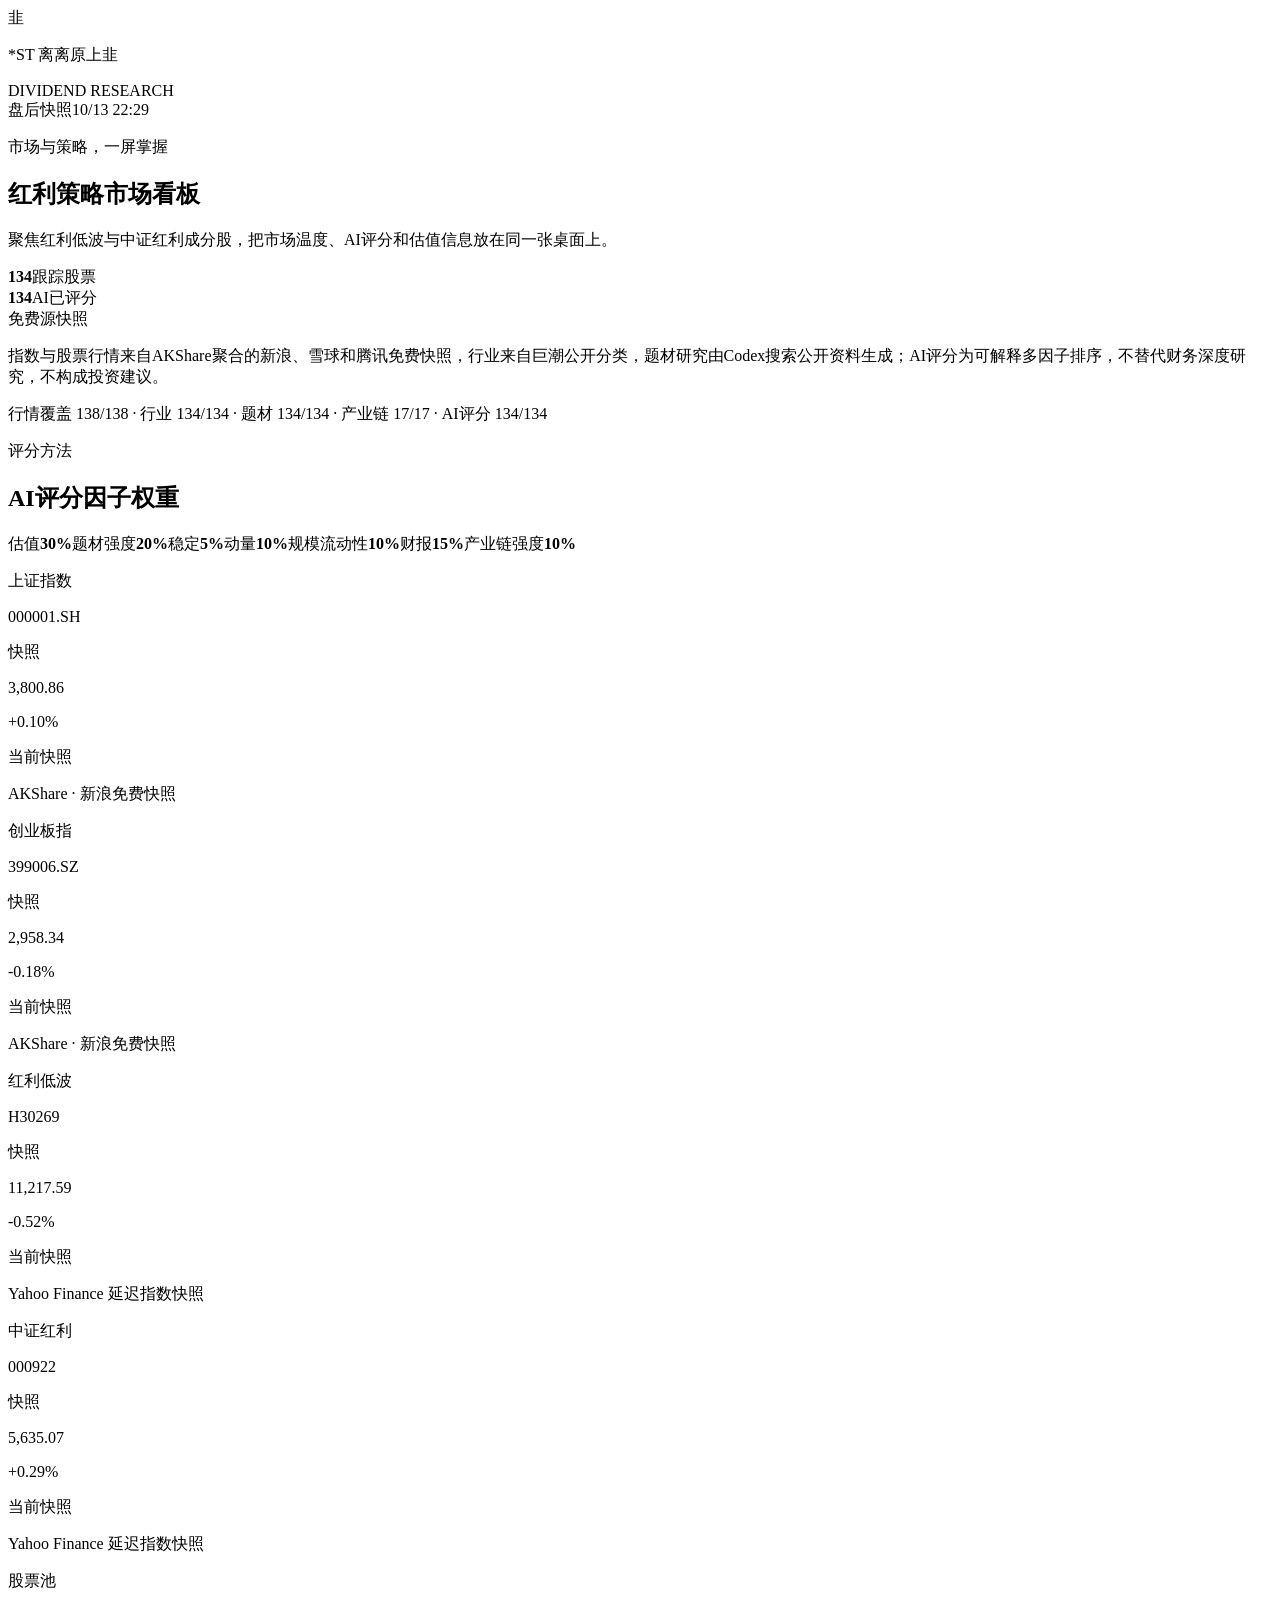
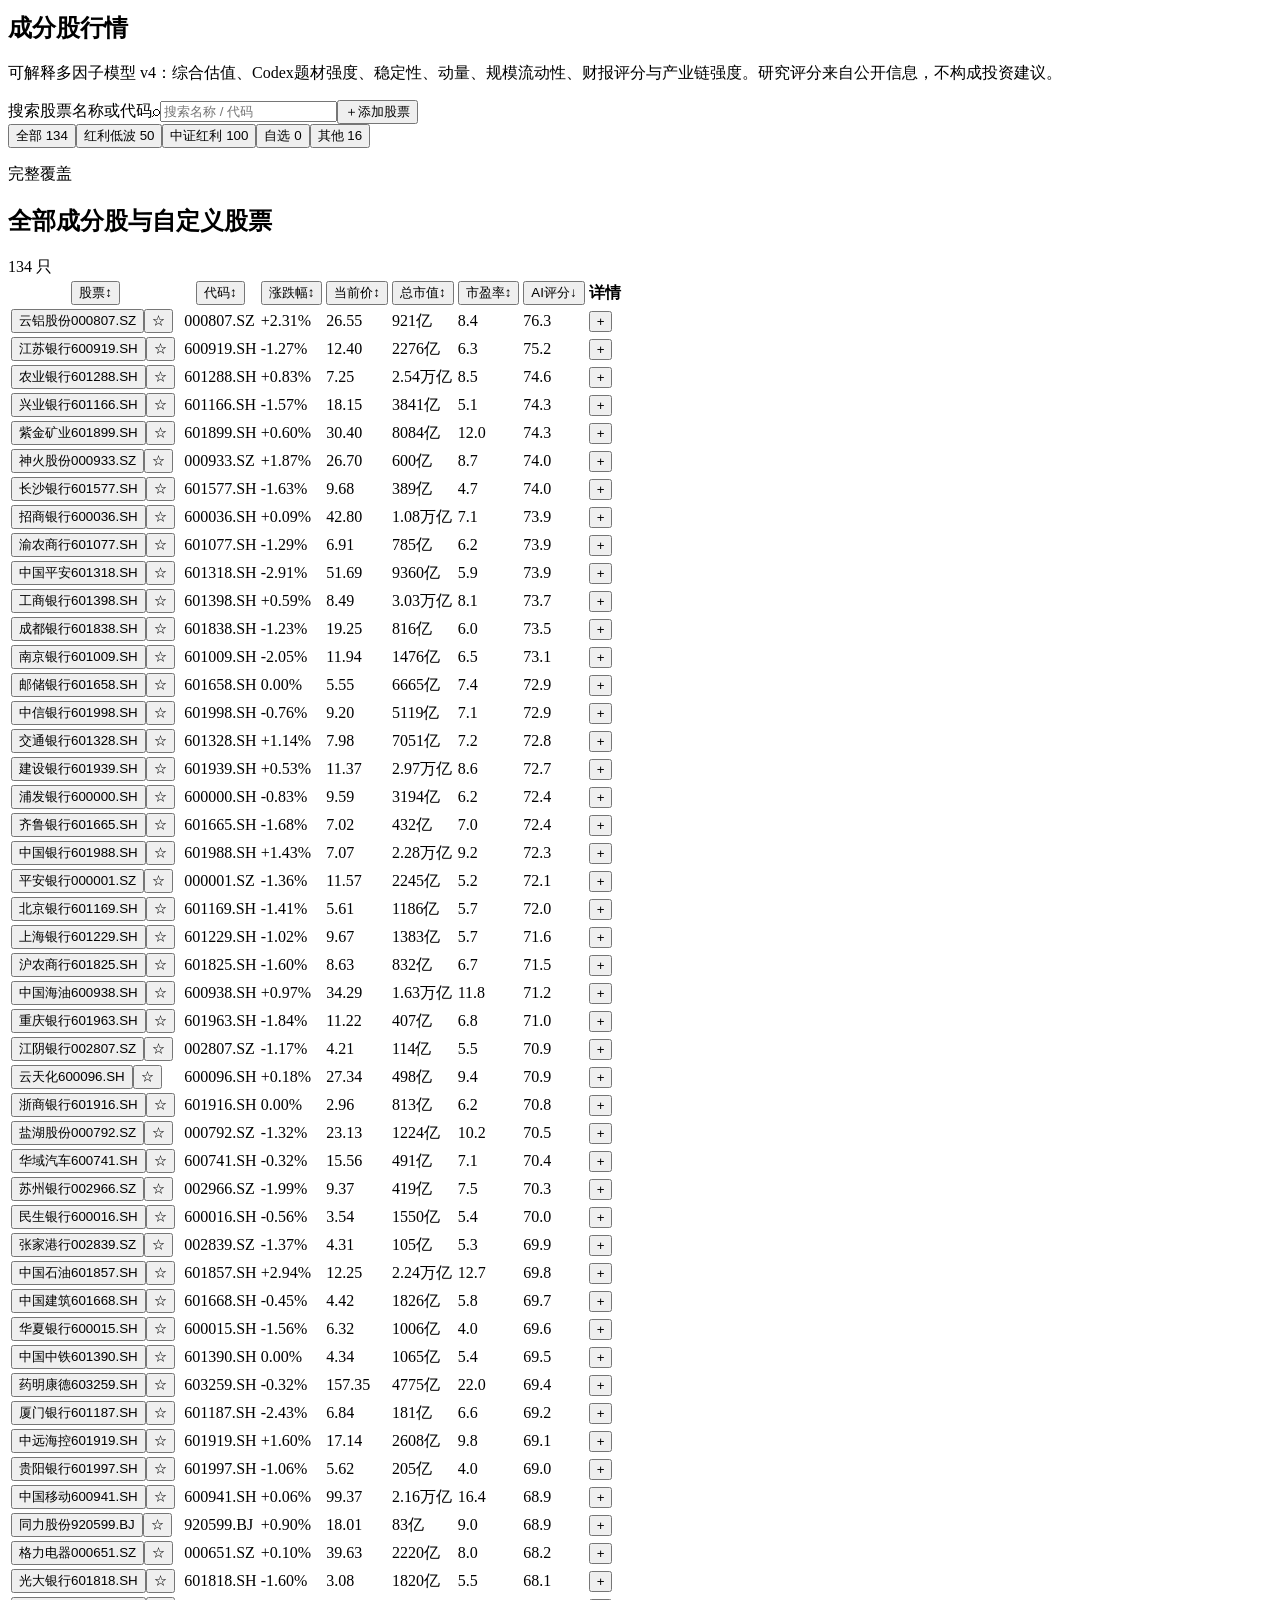
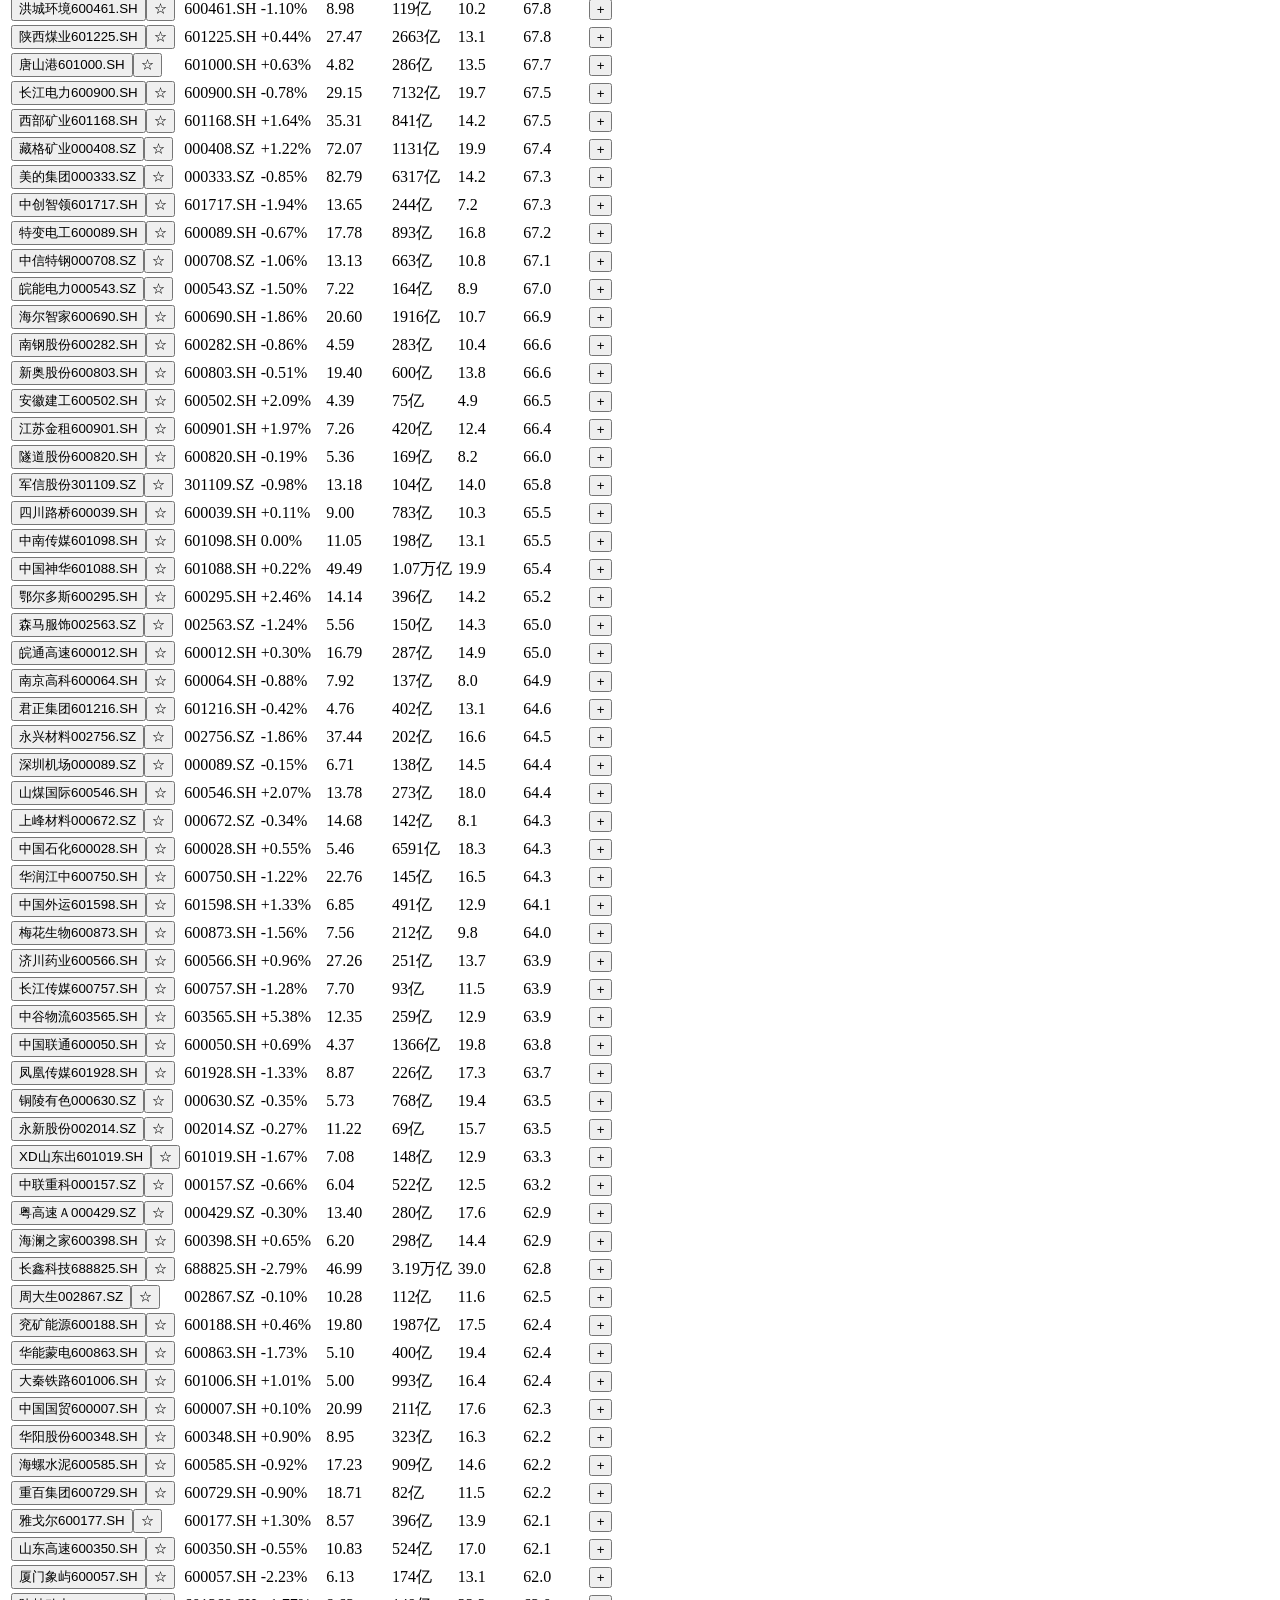
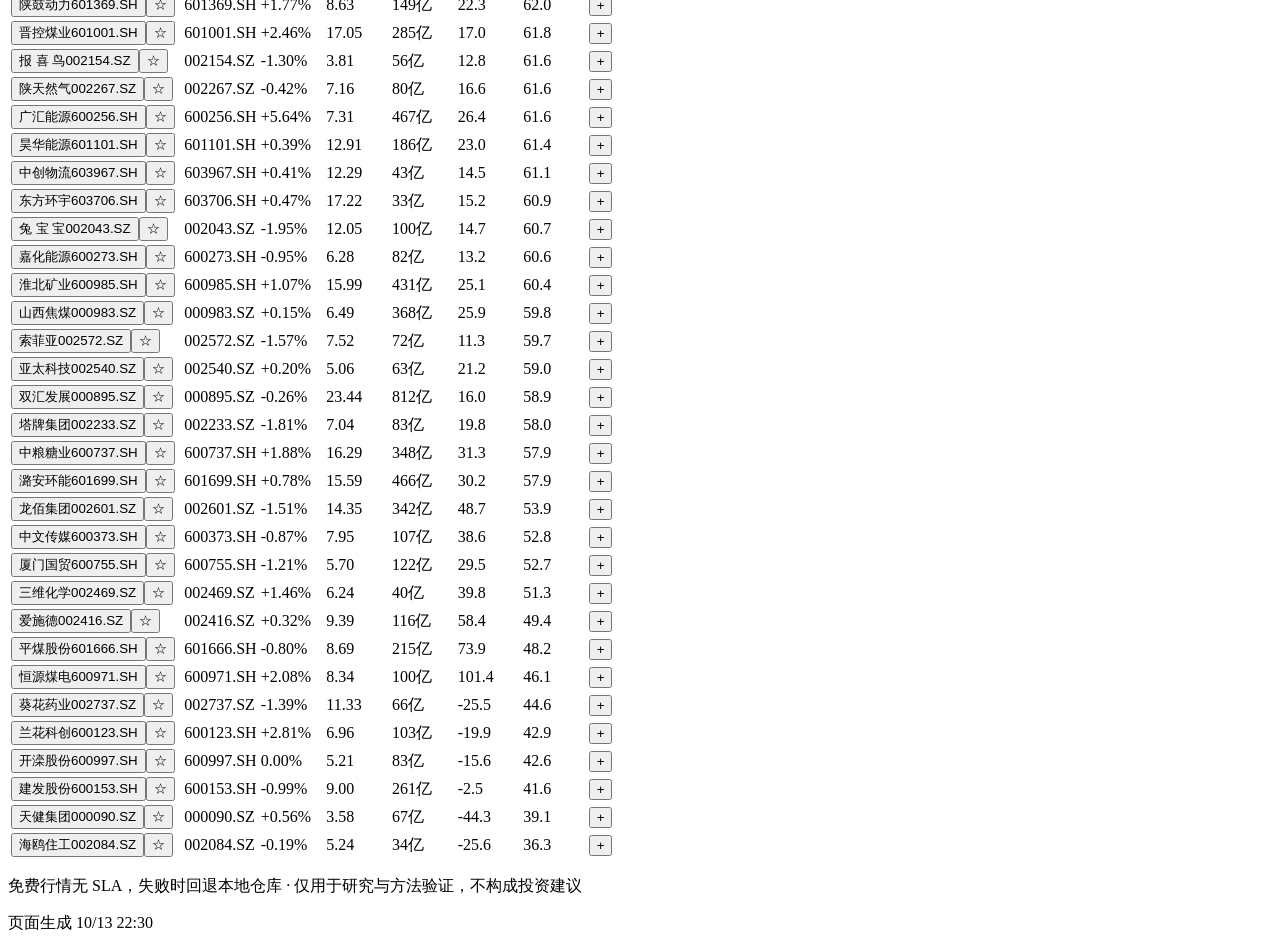
==== commit cd0d9561: "deploy: source ba27bd7" ====
--- a/index.html
+++ b/index.html
@@ -1,2 +1,2 @@
-<!DOCTYPE html><html lang="zh-CN"><head><meta charSet="utf-8"/><meta name="viewport" content="width=device-width, initial-scale=1"/><link rel="stylesheet" href="/agent-security-dividend-pages/assets/index-B_bS5Z1R.css" data-rsc-css-href="/agent-security-dividend-pages/assets/index-B_bS5Z1R.css" data-precedence="vite-rsc/importer-resources"/><link rel="modulepreload" href="/agent-security-dividend-pages/assets/layout-segment-context-awHOAMtv.js" crossorigin=""/><link rel="modulepreload" href="/agent-security-dividend-pages/assets/rolldown-runtime-S-ySWqyJ.js" crossorigin=""/><link rel="modulepreload" href="/agent-security-dividend-pages/assets/index-BE-hfhm-.js" crossorigin=""/><link rel="modulepreload" href="/agent-security-dividend-pages/assets/framework-CXnKph_e.js" crossorigin=""/><link rel="modulepreload" href="/agent-security-dividend-pages/assets/page-B8h_BvVn.js" crossorigin=""/><title>股息瞭望｜红利指数研究看板</title><meta name="description" content="集中查看上证、创业板、红利低波与中证红利指数，以及AI评分和指数成分股行情。"/><meta property="og:title" content="股息瞭望｜红利指数研究看板"/><meta property="og:description" content="集中查看上证、创业板、红利低波与中证红利指数，以及AI评分和指数成分股行情。"/><meta property="og:type" content="website"/><meta property="og:image" content="https://invisiblehomozygous.github.io/agent-security-dividend-pages/og.png"/><meta property="og:image:width" content="1730"/><meta property="og:image:height" content="909"/><meta property="og:image:alt" content="股息瞭望｜红利指数研究看板"/><meta name="twitter:card" content="summary_large_image"/><meta name="twitter:title" content="股息瞭望｜红利指数研究看板"/><meta name="twitter:description" content="集中查看上证、创业板、红利低波与中证红利指数，以及AI评分和指数成分股行情。"/><meta name="twitter:image" content="https://invisiblehomozygous.github.io/agent-security-dividend-pages/og.png"/><script>self.__VINEXT_RSC_PARAMS__={}</script><script>self.__VINEXT_RSC_NAV__={"pathname":"/","searchParams":[]}</script><link rel="modulepreload" href="/agent-security-dividend-pages/assets/index-BE-hfhm-.js" />
-</head><body><main><header class="topbar"><div class="brand"><span class="brand-mark">韭</span><div><p>*ST 离离原上韭</p><span>DIVIDEND RESEARCH</span></div></div><div class="market-meta"><span class="market-dot"></span><span>盘后快照</span><time>10/08 10:15</time></div></header><div class="page-wrap"><section class="hero"><div><p class="hero-kicker">市场与策略，一屏掌握</p><h1>红利策略市场看板</h1><p class="hero-copy">聚焦红利低波与中证红利成分股，把市场温度、AI评分和估值信息放在同一张桌面上。</p></div><div class="hero-summary"><div><strong>134</strong><span>跟踪股票</span></div><div><strong>134</strong><span>AI已评分</span></div></div></section><aside class="notice "><span class="notice-label">免费源快照</span><p>指数与股票行情来自AKShare聚合的新浪、雪球和腾讯免费快照，行业来自巨潮公开分类，题材研究由Codex搜索公开资料生成；AI评分为可解释多因子排序，不替代财务深度研究，不构成投资建议。</p><span>行情覆盖 <!-- -->138<!-- -->/<!-- -->138<!-- --> · 行业 <!-- -->134<!-- -->/<!-- -->134<!-- --> · 题材<!-- --> <!-- -->134<!-- -->/<!-- -->134<!-- --> · 产业链<!-- --> <!-- -->17<!-- -->/<!-- -->17<!-- --> · AI评分<!-- --> <!-- -->134<!-- -->/<!-- -->134</span></aside><section class="factor-weights" aria-label="AI评分因子权重"><div><p class="section-eyebrow">评分方法</p><h2>AI评分因子权重</h2></div><div class="factor-weight-list"><span>估值<strong>30<!-- -->%</strong></span><span>题材强度<strong>20<!-- -->%</strong></span><span>稳定<strong>5<!-- -->%</strong></span><span>动量<strong>10<!-- -->%</strong></span><span>规模流动性<strong>10<!-- -->%</strong></span><span>财报<strong>15<!-- -->%</strong></span><span>产业链强度<strong>10<!-- -->%</strong></span></div></section><section class="index-grid" aria-label="指数行情"><article class="index-card"><div class="index-card-head"><div><p class="index-name">上证指数</p><p class="index-code">000001.SH</p></div><span class="data-status status-live">快照</span></div><div class="index-card-body"><div><p class="index-price">3,849.78</p><p class="index-change positive">+0.20%</p></div><div class="index-awaiting">当前快照</div></div><p class="index-source">AKShare · 新浪免费快照</p></article><article class="index-card"><div class="index-card-head"><div><p class="index-name">创业板指</p><p class="index-code">399006.SZ</p></div><span class="data-status status-live">快照</span></div><div class="index-card-body"><div><p class="index-price">3,117.48</p><p class="index-change negative">-0.57%</p></div><div class="index-awaiting">当前快照</div></div><p class="index-source">AKShare · 新浪免费快照</p></article><article class="index-card"><div class="index-card-head"><div><p class="index-name">红利低波</p><p class="index-code">H30269</p></div><span class="data-status status-live">快照</span></div><div class="index-card-body"><div><p class="index-price">11,040.70</p><p class="index-change positive">+0.63%</p></div><div class="index-awaiting">当前快照</div></div><p class="index-source">Yahoo Finance 延迟指数快照</p></article><article class="index-card"><div class="index-card-head"><div><p class="index-name">中证红利</p><p class="index-code">000922</p></div><span class="data-status status-live">快照</span></div><div class="index-card-body"><div><p class="index-price">5,545.32</p><p class="index-change positive">+0.95%</p></div><div class="index-awaiting">当前快照</div></div><p class="index-source">Yahoo Finance 延迟指数快照</p></article></section><section class="stock-workspace"><div class="workspace-head"><div><p class="section-eyebrow">股票池</p><h2>成分股行情</h2><p>可解释多因子模型 v4：综合估值、Codex题材强度、稳定性、动量、规模流动性、财报评分与产业链强度。研究评分来自公开信息，不构成投资建议。</p></div><div class="controls"><label class="search-box"><span class="sr-only">搜索股票名称或代码</span><span aria-hidden="true">⌕</span><input placeholder="搜索名称 / 代码" value=""/></label><button type="button" class="add-stock-button" aria-expanded="false"><span aria-hidden="true">＋</span>添加股票</button><div class="filter-group" aria-label="按指数筛选"><button type="button" class="active" aria-pressed="true">全部 134</button><button type="button" class="" aria-pressed="false">红利低波 50</button><button type="button" class="" aria-pressed="false">中证红利 100</button><button type="button" class="" aria-pressed="false">自选 0</button><button type="button" class="" aria-pressed="false">其他 16</button></div></div></div><section class="table-section"><div class="section-heading"><div><p class="section-eyebrow">完整覆盖</p><h2>全部成分股与自定义股票</h2></div><span class="count-pill">134<!-- --> 只</span></div><div class="table-shell"><table><thead><tr><th aria-sort="none"><button type="button">股票<span class="sort-idle">↕</span></button></th><th aria-sort="none"><button type="button">代码<span class="sort-idle">↕</span></button></th><th class="align-right" aria-sort="none"><button type="button">涨跌幅<span class="sort-idle">↕</span></button></th><th class="align-right" aria-sort="none"><button type="button">当前价<span class="sort-idle">↕</span></button></th><th class="align-right optional-column" aria-sort="none"><button type="button">总市值<span class="sort-idle">↕</span></button></th><th class="align-right optional-column" aria-sort="none"><button type="button">市盈率<span class="sort-idle">↕</span></button></th><th class="align-right score-column" aria-sort="descending"><button type="button">AI评分<span class="sort-active">↓</span></button></th><th class="detail-column"><span class="sr-only">详情</span></th></tr></thead><tbody><tr class=""><td><div class="stock-name-cell"><button type="button" class="stock-name-button" aria-expanded="false"><span class="stock-name">云铝股份</span><span class="mobile-symbol">000807.SZ</span></button><button type="button" class="watch-button " aria-label="加入自选：云铝股份" aria-pressed="false" title="加入自选">☆</button></div></td><td class="symbol-column">000807.SZ</td><td class="align-right metric-strong positive">+0.69%</td><td class="align-right metric-strong">26.38</td><td class="align-right optional-column">915亿</td><td class="align-right optional-column">8.3</td><td class="align-right score-column"><span class="score-value score-grade-b">76.0</span></td><td class="detail-column"><button type="button" class="expand-button" aria-label="展开云铝股份详情" aria-expanded="false">+</button></td></tr><tr class=""><td><div class="stock-name-cell"><button type="button" class="stock-name-button" aria-expanded="false"><span class="stock-name">江苏银行</span><span class="mobile-symbol">600919.SH</span></button><button type="button" class="watch-button " aria-label="加入自选：江苏银行" aria-pressed="false" title="加入自选">☆</button></div></td><td class="symbol-column">600919.SH</td><td class="align-right metric-strong positive">+0.57%</td><td class="align-right metric-strong">12.45</td><td class="align-right optional-column">2285亿</td><td class="align-right optional-column">6.3</td><td class="align-right score-column"><span class="score-value score-grade-b">75.7</span></td><td class="detail-column"><button type="button" class="expand-button" aria-label="展开江苏银行详情" aria-expanded="false">+</button></td></tr><tr class=""><td><div class="stock-name-cell"><button type="button" class="stock-name-button" aria-expanded="false"><span class="stock-name">中国平安</span><span class="mobile-symbol">601318.SH</span></button><button type="button" class="watch-button " aria-label="加入自选：中国平安" aria-pressed="false" title="加入自选">☆</button></div></td><td class="symbol-column">601318.SH</td><td class="align-right metric-strong negative">-0.58%</td><td class="align-right metric-strong">52.98</td><td class="align-right optional-column">9593亿</td><td class="align-right optional-column">6.0</td><td class="align-right score-column"><span class="score-value score-grade-b">75.5</span></td><td class="detail-column"><button type="button" class="expand-button" aria-label="展开中国平安详情" aria-expanded="false">+</button></td></tr><tr class=""><td><div class="stock-name-cell"><button type="button" class="stock-name-button" aria-expanded="false"><span class="stock-name">兴业银行</span><span class="mobile-symbol">601166.SH</span></button><button type="button" class="watch-button " aria-label="加入自选：兴业银行" aria-pressed="false" title="加入自选">☆</button></div></td><td class="symbol-column">601166.SH</td><td class="align-right metric-strong positive">+0.39%</td><td class="align-right metric-strong">18.12</td><td class="align-right optional-column">3835亿</td><td class="align-right optional-column">5.1</td><td class="align-right score-column"><span class="score-value score-grade-b">74.5</span></td><td class="detail-column"><button type="button" class="expand-button" aria-label="展开兴业银行详情" aria-expanded="false">+</button></td></tr><tr class=""><td><div class="stock-name-cell"><button type="button" class="stock-name-button" aria-expanded="false"><span class="stock-name">紫金矿业</span><span class="mobile-symbol">601899.SH</span></button><button type="button" class="watch-button " aria-label="加入自选：紫金矿业" aria-pressed="false" title="加入自选">☆</button></div></td><td class="symbol-column">601899.SH</td><td class="align-right metric-strong negative">-0.60%</td><td class="align-right metric-strong">29.61</td><td class="align-right optional-column">7874亿</td><td class="align-right optional-column">11.6</td><td class="align-right score-column"><span class="score-value score-grade-b">74.3</span></td><td class="detail-column"><button type="button" class="expand-button" aria-label="展开紫金矿业详情" aria-expanded="false">+</button></td></tr><tr class=""><td><div class="stock-name-cell"><button type="button" class="stock-name-button" aria-expanded="false"><span class="stock-name">渝农商行</span><span class="mobile-symbol">601077.SH</span></button><button type="button" class="watch-button " aria-label="加入自选：渝农商行" aria-pressed="false" title="加入自选">☆</button></div></td><td class="symbol-column">601077.SH</td><td class="align-right metric-strong positive">+0.30%</td><td class="align-right metric-strong">6.73</td><td class="align-right optional-column">764亿</td><td class="align-right optional-column">6.1</td><td class="align-right score-column"><span class="score-value score-grade-b">73.9</span></td><td class="detail-column"><button type="button" class="expand-button" aria-label="展开渝农商行详情" aria-expanded="false">+</button></td></tr><tr class=""><td><div class="stock-name-cell"><button type="button" class="stock-name-button" aria-expanded="false"><span class="stock-name">农业银行</span><span class="mobile-symbol">601288.SH</span></button><button type="button" class="watch-button " aria-label="加入自选：农业银行" aria-pressed="false" title="加入自选">☆</button></div></td><td class="symbol-column">601288.SH</td><td class="align-right metric-strong positive">+1.00%</td><td class="align-right metric-strong">7.04</td><td class="align-right optional-column">2.46万亿</td><td class="align-right optional-column">8.3</td><td class="align-right score-column"><span class="score-value score-grade-b">73.8</span></td><td class="detail-column"><button type="button" class="expand-button" aria-label="展开农业银行详情" aria-expanded="false">+</button></td></tr><tr class=""><td><div class="stock-name-cell"><button type="button" class="stock-name-button" aria-expanded="false"><span class="stock-name">中信银行</span><span class="mobile-symbol">601998.SH</span></button><button type="button" class="watch-button " aria-label="加入自选：中信银行" aria-pressed="false" title="加入自选">☆</button></div></td><td class="symbol-column">601998.SH</td><td class="align-right metric-strong negative">-0.33%</td><td class="align-right metric-strong">9.07</td><td class="align-right optional-column">5047亿</td><td class="align-right optional-column">7.0</td><td class="align-right score-column"><span class="score-value score-grade-b">73.7</span></td><td class="detail-column"><button type="button" class="expand-button" aria-label="展开中信银行详情" aria-expanded="false">+</button></td></tr><tr class=""><td><div class="stock-name-cell"><button type="button" class="stock-name-button" aria-expanded="false"><span class="stock-name">长沙银行</span><span class="mobile-symbol">601577.SH</span></button><button type="button" class="watch-button " aria-label="加入自选：长沙银行" aria-pressed="false" title="加入自选">☆</button></div></td><td class="symbol-column">601577.SH</td><td class="align-right metric-strong flat">0.00%</td><td class="align-right metric-strong">9.71</td><td class="align-right optional-column">390亿</td><td class="align-right optional-column">4.7</td><td class="align-right score-column"><span class="score-value score-grade-b">73.3</span></td><td class="detail-column"><button type="button" class="expand-button" aria-label="展开长沙银行详情" aria-expanded="false">+</button></td></tr><tr class=""><td><div class="stock-name-cell"><button type="button" class="stock-name-button" aria-expanded="false"><span class="stock-name">交通银行</span><span class="mobile-symbol">601328.SH</span></button><button type="button" class="watch-button " aria-label="加入自选：交通银行" aria-pressed="false" title="加入自选">☆</button></div></td><td class="symbol-column">601328.SH</td><td class="align-right metric-strong positive">+1.03%</td><td class="align-right metric-strong">7.83</td><td class="align-right optional-column">6919亿</td><td class="align-right optional-column">7.1</td><td class="align-right score-column"><span class="score-value score-grade-b">72.8</span></td><td class="detail-column"><button type="button" class="expand-button" aria-label="展开交通银行详情" aria-expanded="false">+</button></td></tr><tr class=""><td><div class="stock-name-cell"><button type="button" class="stock-name-button" aria-expanded="false"><span class="stock-name">浦发银行</span><span class="mobile-symbol">600000.SH</span></button><button type="button" class="watch-button " aria-label="加入自选：浦发银行" aria-pressed="false" title="加入自选">☆</button></div></td><td class="symbol-column">600000.SH</td><td class="align-right metric-strong positive">+0.53%</td><td class="align-right metric-strong">9.53</td><td class="align-right optional-column">3174亿</td><td class="align-right optional-column">6.2</td><td class="align-right score-column"><span class="score-value score-grade-b">72.7</span></td><td class="detail-column"><button type="button" class="expand-button" aria-label="展开浦发银行详情" aria-expanded="false">+</button></td></tr><tr class=""><td><div class="stock-name-cell"><button type="button" class="stock-name-button" aria-expanded="false"><span class="stock-name">北京银行</span><span class="mobile-symbol">601169.SH</span></button><button type="button" class="watch-button " aria-label="加入自选：北京银行" aria-pressed="false" title="加入自选">☆</button></div></td><td class="symbol-column">601169.SH</td><td class="align-right metric-strong positive">+1.44%</td><td class="align-right metric-strong">5.65</td><td class="align-right optional-column">1195亿</td><td class="align-right optional-column">5.7</td><td class="align-right score-column"><span class="score-value score-grade-b">72.1</span></td><td class="detail-column"><button type="button" class="expand-button" aria-label="展开北京银行详情" aria-expanded="false">+</button></td></tr><tr class=""><td><div class="stock-name-cell"><button type="button" class="stock-name-button" aria-expanded="false"><span class="stock-name">齐鲁银行</span><span class="mobile-symbol">601665.SH</span></button><button type="button" class="watch-button " aria-label="加入自选：齐鲁银行" aria-pressed="false" title="加入自选">☆</button></div></td><td class="symbol-column">601665.SH</td><td class="align-right metric-strong positive">+0.14%</td><td class="align-right metric-strong">7.14</td><td class="align-right optional-column">439亿</td><td class="align-right optional-column">7.1</td><td class="align-right score-column"><span class="score-value score-grade-b">72.0</span></td><td class="detail-column"><button type="button" class="expand-button" aria-label="展开齐鲁银行详情" aria-expanded="false">+</button></td></tr><tr class=""><td><div class="stock-name-cell"><button type="button" class="stock-name-button" aria-expanded="false"><span class="stock-name">盐湖股份</span><span class="mobile-symbol">000792.SZ</span></button><button type="button" class="watch-button " aria-label="加入自选：盐湖股份" aria-pressed="false" title="加入自选">☆</button></div></td><td class="symbol-column">000792.SZ</td><td class="align-right metric-strong positive">+1.13%</td><td class="align-right metric-strong">24.10</td><td class="align-right optional-column">1275亿</td><td class="align-right optional-column">10.6</td><td class="align-right score-column"><span class="score-value score-grade-b">71.8</span></td><td class="detail-column"><button type="button" class="expand-button" aria-label="展开盐湖股份详情" aria-expanded="false">+</button></td></tr><tr class=""><td><div class="stock-name-cell"><button type="button" class="stock-name-button" aria-expanded="false"><span class="stock-name">华夏银行</span><span class="mobile-symbol">600015.SH</span></button><button type="button" class="watch-button " aria-label="加入自选：华夏银行" aria-pressed="false" title="加入自选">☆</button></div></td><td class="symbol-column">600015.SH</td><td class="align-right metric-strong positive">+0.80%</td><td class="align-right metric-strong">6.32</td><td class="align-right optional-column">1006亿</td><td class="align-right optional-column">4.0</td><td class="align-right score-column"><span class="score-value score-grade-b">71.2</span></td><td class="detail-column"><button type="button" class="expand-button" aria-label="展开华夏银行详情" aria-expanded="false">+</button></td></tr><tr class=""><td><div class="stock-name-cell"><button type="button" class="stock-name-button" aria-expanded="false"><span class="stock-name">中国建筑</span><span class="mobile-symbol">601668.SH</span></button><button type="button" class="watch-button " aria-label="加入自选：中国建筑" aria-pressed="false" title="加入自选">☆</button></div></td><td class="symbol-column">601668.SH</td><td class="align-right metric-strong positive">+1.15%</td><td class="align-right metric-strong">4.39</td><td class="align-right optional-column">1814亿</td><td class="align-right optional-column">5.7</td><td class="align-right score-column"><span class="score-value score-grade-b">71.2</span></td><td class="detail-column"><button type="button" class="expand-button" aria-label="展开中国建筑详情" aria-expanded="false">+</button></td></tr><tr class=""><td><div class="stock-name-cell"><button type="button" class="stock-name-button" aria-expanded="false"><span class="stock-name">浙商银行</span><span class="mobile-symbol">601916.SH</span></button><button type="button" class="watch-button " aria-label="加入自选：浙商银行" aria-pressed="false" title="加入自选">☆</button></div></td><td class="symbol-column">601916.SH</td><td class="align-right metric-strong positive">+1.74%</td><td class="align-right metric-strong">2.93</td><td class="align-right optional-column">805亿</td><td class="align-right optional-column">6.2</td><td class="align-right score-column"><span class="score-value score-grade-b">71.1</span></td><td class="detail-column"><button type="button" class="expand-button" aria-label="展开浙商银行详情" aria-expanded="false">+</button></td></tr><tr class=""><td><div class="stock-name-cell"><button type="button" class="stock-name-button" aria-expanded="false"><span class="stock-name">中国银行</span><span class="mobile-symbol">601988.SH</span></button><button type="button" class="watch-button " aria-label="加入自选：中国银行" aria-pressed="false" title="加入自选">☆</button></div></td><td class="symbol-column">601988.SH</td><td class="align-right metric-strong positive">+1.34%</td><td class="align-right metric-strong">6.82</td><td class="align-right optional-column">2.20万亿</td><td class="align-right optional-column">8.8</td><td class="align-right score-column"><span class="score-value score-grade-b">70.9</span></td><td class="detail-column"><button type="button" class="expand-button" aria-label="展开中国银行详情" aria-expanded="false">+</button></td></tr><tr class=""><td><div class="stock-name-cell"><button type="button" class="stock-name-button" aria-expanded="false"><span class="stock-name">沪农商行</span><span class="mobile-symbol">601825.SH</span></button><button type="button" class="watch-button " aria-label="加入自选：沪农商行" aria-pressed="false" title="加入自选">☆</button></div></td><td class="symbol-column">601825.SH</td><td class="align-right metric-strong positive">+0.81%</td><td class="align-right metric-strong">8.68</td><td class="align-right optional-column">837亿</td><td class="align-right optional-column">6.8</td><td class="align-right score-column"><span class="score-value score-grade-b">70.7</span></td><td class="detail-column"><button type="button" class="expand-button" aria-label="展开沪农商行详情" aria-expanded="false">+</button></td></tr><tr class=""><td><div class="stock-name-cell"><button type="button" class="stock-name-button" aria-expanded="false"><span class="stock-name">平安银行</span><span class="mobile-symbol">000001.SZ</span></button><button type="button" class="watch-button " aria-label="加入自选：平安银行" aria-pressed="false" title="加入自选">☆</button></div></td><td class="symbol-column">000001.SZ</td><td class="align-right metric-strong positive">+1.73%</td><td class="align-right metric-strong">11.77</td><td class="align-right optional-column">2284亿</td><td class="align-right optional-column">5.3</td><td class="align-right score-column"><span class="score-value score-grade-b">70.3</span></td><td class="detail-column"><button type="button" class="expand-button" aria-label="展开平安银行详情" aria-expanded="false">+</button></td></tr><tr class=""><td><div class="stock-name-cell"><button type="button" class="stock-name-button" aria-expanded="false"><span class="stock-name">云天化</span><span class="mobile-symbol">600096.SH</span></button><button type="button" class="watch-button " aria-label="加入自选：云天化" aria-pressed="false" title="加入自选">☆</button></div></td><td class="symbol-column">600096.SH</td><td class="align-right metric-strong positive">+0.68%</td><td class="align-right metric-strong">28.05</td><td class="align-right optional-column">511亿</td><td class="align-right optional-column">9.6</td><td class="align-right score-column"><span class="score-value score-grade-b">70.1</span></td><td class="detail-column"><button type="button" class="expand-button" aria-label="展开云天化详情" aria-expanded="false">+</button></td></tr><tr class=""><td><div class="stock-name-cell"><button type="button" class="stock-name-button" aria-expanded="false"><span class="stock-name">海尔智家</span><span class="mobile-symbol">600690.SH</span></button><button type="button" class="watch-button " aria-label="加入自选：海尔智家" aria-pressed="false" title="加入自选">☆</button></div></td><td class="symbol-column">600690.SH</td><td class="align-right metric-strong positive">+0.49%</td><td class="align-right metric-strong">20.52</td><td class="align-right optional-column">1909亿</td><td class="align-right optional-column">10.7</td><td class="align-right score-column"><span class="score-value score-grade-b">70.1</span></td><td class="detail-column"><button type="button" class="expand-button" aria-label="展开海尔智家详情" aria-expanded="false">+</button></td></tr><tr class=""><td><div class="stock-name-cell"><button type="button" class="stock-name-button" aria-expanded="false"><span class="stock-name">XD中国中</span><span class="mobile-symbol">601390.SH</span></button><button type="button" class="watch-button " aria-label="加入自选：XD中国中" aria-pressed="false" title="加入自选">☆</button></div></td><td class="symbol-column">601390.SH</td><td class="align-right metric-strong positive">+0.70%</td><td class="align-right metric-strong">4.30</td><td class="align-right optional-column">1055亿</td><td class="align-right optional-column">5.4</td><td class="align-right score-column"><span class="score-value score-grade-b">70.1</span></td><td class="detail-column"><button type="button" class="expand-button" aria-label="展开XD中国中详情" aria-expanded="false">+</button></td></tr><tr class=""><td><div class="stock-name-cell"><button type="button" class="stock-name-button" aria-expanded="false"><span class="stock-name">同力股份</span><span class="mobile-symbol">920599.BJ</span></button><button type="button" class="watch-button " aria-label="加入自选：同力股份" aria-pressed="false" title="加入自选">☆</button></div></td><td class="symbol-column">920599.BJ</td><td class="align-right metric-strong positive">+0.81%</td><td class="align-right metric-strong">17.52</td><td class="align-right optional-column">81亿</td><td class="align-right optional-column">8.8</td><td class="align-right score-column"><span class="score-value score-grade-c">70.0</span></td><td class="detail-column"><button type="button" class="expand-button" aria-label="展开同力股份详情" aria-expanded="false">+</button></td></tr><tr class=""><td><div class="stock-name-cell"><button type="button" class="stock-name-button" aria-expanded="false"><span class="stock-name">厦门银行</span><span class="mobile-symbol">601187.SH</span></button><button type="button" class="watch-button " aria-label="加入自选：厦门银行" aria-pressed="false" title="加入自选">☆</button></div></td><td class="symbol-column">601187.SH</td><td class="align-right metric-strong flat">0.00%</td><td class="align-right metric-strong">6.90</td><td class="align-right optional-column">182亿</td><td class="align-right optional-column">6.7</td><td class="align-right score-column"><span class="score-value score-grade-c">69.8</span></td><td class="detail-column"><button type="button" class="expand-button" aria-label="展开厦门银行详情" aria-expanded="false">+</button></td></tr><tr class=""><td><div class="stock-name-cell"><button type="button" class="stock-name-button" aria-expanded="false"><span class="stock-name">江阴银行</span><span class="mobile-symbol">002807.SZ</span></button><button type="button" class="watch-button " aria-label="加入自选：江阴银行" aria-pressed="false" title="加入自选">☆</button></div></td><td class="symbol-column">002807.SZ</td><td class="align-right metric-strong positive">+0.95%</td><td class="align-right metric-strong">4.24</td><td class="align-right optional-column">115亿</td><td class="align-right optional-column">5.6</td><td class="align-right score-column"><span class="score-value score-grade-c">69.6</span></td><td class="detail-column"><button type="button" class="expand-button" aria-label="展开江阴银行详情" aria-expanded="false">+</button></td></tr><tr class=""><td><div class="stock-name-cell"><button type="button" class="stock-name-button" aria-expanded="false"><span class="stock-name">苏州银行</span><span class="mobile-symbol">002966.SZ</span></button><button type="button" class="watch-button " aria-label="加入自选：苏州银行" aria-pressed="false" title="加入自选">☆</button></div></td><td class="symbol-column">002966.SZ</td><td class="align-right metric-strong positive">+0.54%</td><td class="align-right metric-strong">9.35</td><td class="align-right optional-column">418亿</td><td class="align-right optional-column">7.4</td><td class="align-right score-column"><span class="score-value score-grade-c">69.4</span></td><td class="detail-column"><button type="button" class="expand-button" aria-label="展开苏州银行详情" aria-expanded="false">+</button></td></tr><tr class=""><td><div class="stock-name-cell"><button type="button" class="stock-name-button" aria-expanded="false"><span class="stock-name">重庆银行</span><span class="mobile-symbol">601963.SH</span></button><button type="button" class="watch-button " aria-label="加入自选：重庆银行" aria-pressed="false" title="加入自选">☆</button></div></td><td class="symbol-column">601963.SH</td><td class="align-right metric-strong positive">+0.45%</td><td class="align-right metric-strong">11.25</td><td class="align-right optional-column">408亿</td><td class="align-right optional-column">6.8</td><td class="align-right score-column"><span class="score-value score-grade-c">69.4</span></td><td class="detail-column"><button type="button" class="expand-button" aria-label="展开重庆银行详情" aria-expanded="false">+</button></td></tr><tr class=""><td><div class="stock-name-cell"><button type="button" class="stock-name-button" aria-expanded="false"><span class="stock-name">格力电器</span><span class="mobile-symbol">000651.SZ</span></button><button type="button" class="watch-button " aria-label="加入自选：格力电器" aria-pressed="false" title="加入自选">☆</button></div></td><td class="symbol-column">000651.SZ</td><td class="align-right metric-strong positive">+0.26%</td><td class="align-right metric-strong">38.38</td><td class="align-right optional-column">2150亿</td><td class="align-right optional-column">7.7</td><td class="align-right score-column"><span class="score-value score-grade-c">69.3</span></td><td class="detail-column"><button type="button" class="expand-button" aria-label="展开格力电器详情" aria-expanded="false">+</button></td></tr><tr class=""><td><div class="stock-name-cell"><button type="button" class="stock-name-button" aria-expanded="false"><span class="stock-name">华域汽车</span><span class="mobile-symbol">600741.SH</span></button><button type="button" class="watch-button " aria-label="加入自选：华域汽车" aria-pressed="false" title="加入自选">☆</button></div></td><td class="symbol-column">600741.SH</td><td class="align-right metric-strong negative">-0.39%</td><td class="align-right metric-strong">15.32</td><td class="align-right optional-column">483亿</td><td class="align-right optional-column">6.9</td><td class="align-right score-column"><span class="score-value score-grade-c">69.0</span></td><td class="detail-column"><button type="button" class="expand-button" aria-label="展开华域汽车详情" aria-expanded="false">+</button></td></tr><tr class=""><td><div class="stock-name-cell"><button type="button" class="stock-name-button" aria-expanded="false"><span class="stock-name">中国海油</span><span class="mobile-symbol">600938.SH</span></button><button type="button" class="watch-button " aria-label="加入自选：中国海油" aria-pressed="false" title="加入自选">☆</button></div></td><td class="symbol-column">600938.SH</td><td class="align-right metric-strong positive">+2.42%</td><td class="align-right metric-strong">34.23</td><td class="align-right optional-column">1.63万亿</td><td class="align-right optional-column">11.8</td><td class="align-right score-column"><span class="score-value score-grade-c">68.9</span></td><td class="detail-column"><button type="button" class="expand-button" aria-label="展开中国海油详情" aria-expanded="false">+</button></td></tr><tr class=""><td><div class="stock-name-cell"><button type="button" class="stock-name-button" aria-expanded="false"><span class="stock-name">贵阳银行</span><span class="mobile-symbol">601997.SH</span></button><button type="button" class="watch-button " aria-label="加入自选：贵阳银行" aria-pressed="false" title="加入自选">☆</button></div></td><td class="symbol-column">601997.SH</td><td class="align-right metric-strong positive">+0.53%</td><td class="align-right metric-strong">5.64</td><td class="align-right optional-column">206亿</td><td class="align-right optional-column">4.0</td><td class="align-right score-column"><span class="score-value score-grade-c">68.7</span></td><td class="detail-column"><button type="button" class="expand-button" aria-label="展开贵阳银行详情" aria-expanded="false">+</button></td></tr><tr class=""><td><div class="stock-name-cell"><button type="button" class="stock-name-button" aria-expanded="false"><span class="stock-name">西部矿业</span><span class="mobile-symbol">601168.SH</span></button><button type="button" class="watch-button " aria-label="加入自选：西部矿业" aria-pressed="false" title="加入自选">☆</button></div></td><td class="symbol-column">601168.SH</td><td class="align-right metric-strong positive">+0.57%</td><td class="align-right metric-strong">35.55</td><td class="align-right optional-column">847亿</td><td class="align-right optional-column">14.3</td><td class="align-right score-column"><span class="score-value score-grade-c">68.6</span></td><td class="detail-column"><button type="button" class="expand-button" aria-label="展开西部矿业详情" aria-expanded="false">+</button></td></tr><tr class=""><td><div class="stock-name-cell"><button type="button" class="stock-name-button" aria-expanded="false"><span class="stock-name">工商银行</span><span class="mobile-symbol">601398.SH</span></button><button type="button" class="watch-button " aria-label="加入自选：工商银行" aria-pressed="false" title="加入自选">☆</button></div></td><td class="symbol-column">601398.SH</td><td class="align-right metric-strong positive">+0.60%</td><td class="align-right metric-strong">8.33</td><td class="align-right optional-column">2.97万亿</td><td class="align-right optional-column">7.9</td><td class="align-right score-column"><span class="score-value score-grade-c">68.3</span></td><td class="detail-column"><button type="button" class="expand-button" aria-label="展开工商银行详情" aria-expanded="false">+</button></td></tr><tr class=""><td><div class="stock-name-cell"><button type="button" class="stock-name-button" aria-expanded="false"><span class="stock-name">洪城环境</span><span class="mobile-symbol">600461.SH</span></button><button type="button" class="watch-button " aria-label="加入自选：洪城环境" aria-pressed="false" title="加入自选">☆</button></div></td><td class="symbol-column">600461.SH</td><td class="align-right metric-strong positive">+0.34%</td><td class="align-right metric-strong">8.84</td><td class="align-right optional-column">116亿</td><td class="align-right optional-column">10.0</td><td class="align-right score-column"><span class="score-value score-grade-c">68.1</span></td><td class="detail-column"><button type="button" class="expand-button" aria-label="展开洪城环境详情" aria-expanded="false">+</button></td></tr><tr class=""><td><div class="stock-name-cell"><button type="button" class="stock-name-button" aria-expanded="false"><span class="stock-name">药明康德</span><span class="mobile-symbol">603259.SH</span></button><button type="button" class="watch-button " aria-label="加入自选：药明康德" aria-pressed="false" title="加入自选">☆</button></div></td><td class="symbol-column">603259.SH</td><td class="align-right metric-strong positive">+0.49%</td><td class="align-right metric-strong">168.16</td><td class="align-right optional-column">5103亿</td><td class="align-right optional-column">23.6</td><td class="align-right score-column"><span class="score-value score-grade-c">68.1</span></td><td class="detail-column"><button type="button" class="expand-button" aria-label="展开药明康德详情" aria-expanded="false">+</button></td></tr><tr class=""><td><div class="stock-name-cell"><button type="button" class="stock-name-button" aria-expanded="false"><span class="stock-name">中国移动</span><span class="mobile-symbol">600941.SH</span></button><button type="button" class="watch-button " aria-label="加入自选：中国移动" aria-pressed="false" title="加入自选">☆</button></div></td><td class="symbol-column">600941.SH</td><td class="align-right metric-strong positive">+1.15%</td><td class="align-right metric-strong">96.90</td><td class="align-right optional-column">2.10万亿</td><td class="align-right optional-column">16.0</td><td class="align-right score-column"><span class="score-value score-grade-c">67.9</span></td><td class="detail-column"><button type="button" class="expand-button" aria-label="展开中国移动详情" aria-expanded="false">+</button></td></tr><tr class=""><td><div class="stock-name-cell"><button type="button" class="stock-name-button" aria-expanded="false"><span class="stock-name">陕西煤业</span><span class="mobile-symbol">601225.SH</span></button><button type="button" class="watch-button " aria-label="加入自选：陕西煤业" aria-pressed="false" title="加入自选">☆</button></div></td><td class="symbol-column">601225.SH</td><td class="align-right metric-strong positive">+1.54%</td><td class="align-right metric-strong">26.43</td><td class="align-right optional-column">2562亿</td><td class="align-right optional-column">12.6</td><td class="align-right score-column"><span class="score-value score-grade-c">67.8</span></td><td class="detail-column"><button type="button" class="expand-button" aria-label="展开陕西煤业详情" aria-expanded="false">+</button></td></tr><tr class=""><td><div class="stock-name-cell"><button type="button" class="stock-name-button" aria-expanded="false"><span class="stock-name">中国石油</span><span class="mobile-symbol">601857.SH</span></button><button type="button" class="watch-button " aria-label="加入自选：中国石油" aria-pressed="false" title="加入自选">☆</button></div></td><td class="symbol-column">601857.SH</td><td class="align-right metric-strong positive">+3.03%</td><td class="align-right metric-strong">11.55</td><td class="align-right optional-column">2.11万亿</td><td class="align-right optional-column">12.0</td><td class="align-right score-column"><span class="score-value score-grade-c">67.7</span></td><td class="detail-column"><button type="button" class="expand-button" aria-label="展开中国石油详情" aria-expanded="false">+</button></td></tr><tr class=""><td><div class="stock-name-cell"><button type="button" class="stock-name-button" aria-expanded="false"><span class="stock-name">中远海控</span><span class="mobile-symbol">601919.SH</span></button><button type="button" class="watch-button " aria-label="加入自选：中远海控" aria-pressed="false" title="加入自选">☆</button></div></td><td class="symbol-column">601919.SH</td><td class="align-right metric-strong positive">+2.02%</td><td class="align-right metric-strong">16.70</td><td class="align-right optional-column">2541亿</td><td class="align-right optional-column">9.5</td><td class="align-right score-column"><span class="score-value score-grade-c">67.7</span></td><td class="detail-column"><button type="button" class="expand-button" aria-label="展开中远海控详情" aria-expanded="false">+</button></td></tr><tr class=""><td><div class="stock-name-cell"><button type="button" class="stock-name-button" aria-expanded="false"><span class="stock-name">民生银行</span><span class="mobile-symbol">600016.SH</span></button><button type="button" class="watch-button " aria-label="加入自选：民生银行" aria-pressed="false" title="加入自选">☆</button></div></td><td class="symbol-column">600016.SH</td><td class="align-right metric-strong positive">+1.14%</td><td class="align-right metric-strong">3.55</td><td class="align-right optional-column">1554亿</td><td class="align-right optional-column">5.4</td><td class="align-right score-column"><span class="score-value score-grade-c">67.6</span></td><td class="detail-column"><button type="button" class="expand-button" aria-label="展开民生银行详情" aria-expanded="false">+</button></td></tr><tr class=""><td><div class="stock-name-cell"><button type="button" class="stock-name-button" aria-expanded="false"><span class="stock-name">中创智领</span><span class="mobile-symbol">601717.SH</span></button><button type="button" class="watch-button " aria-label="加入自选：中创智领" aria-pressed="false" title="加入自选">☆</button></div></td><td class="symbol-column">601717.SH</td><td class="align-right metric-strong positive">+0.75%</td><td class="align-right metric-strong">13.45</td><td class="align-right optional-column">240亿</td><td class="align-right optional-column">7.1</td><td class="align-right score-column"><span class="score-value score-grade-c">67.4</span></td><td class="detail-column"><button type="button" class="expand-button" aria-label="展开中创智领详情" aria-expanded="false">+</button></td></tr><tr class=""><td><div class="stock-name-cell"><button type="button" class="stock-name-button" aria-expanded="false"><span class="stock-name">光大银行</span><span class="mobile-symbol">601818.SH</span></button><button type="button" class="watch-button " aria-label="加入自选：光大银行" aria-pressed="false" title="加入自选">☆</button></div></td><td class="symbol-column">601818.SH</td><td class="align-right metric-strong positive">+1.64%</td><td class="align-right metric-strong">3.09</td><td class="align-right optional-column">1826亿</td><td class="align-right optional-column">5.6</td><td class="align-right score-column"><span class="score-value score-grade-c">67.2</span></td><td class="detail-column"><button type="button" class="expand-button" aria-label="展开光大银行详情" aria-expanded="false">+</button></td></tr><tr class=""><td><div class="stock-name-cell"><button type="button" class="stock-name-button" aria-expanded="false"><span class="stock-name">长江电力</span><span class="mobile-symbol">600900.SH</span></button><button type="button" class="watch-button " aria-label="加入自选：长江电力" aria-pressed="false" title="加入自选">☆</button></div></td><td class="symbol-column">600900.SH</td><td class="align-right metric-strong positive">+0.98%</td><td class="align-right metric-strong">28.82</td><td class="align-right optional-column">7052亿</td><td class="align-right optional-column">19.5</td><td class="align-right score-column"><span class="score-value score-grade-c">67.1</span></td><td class="detail-column"><button type="button" class="expand-button" aria-label="展开长江电力详情" aria-expanded="false">+</button></td></tr><tr class=""><td><div class="stock-name-cell"><button type="button" class="stock-name-button" aria-expanded="false"><span class="stock-name">唐山港</span><span class="mobile-symbol">601000.SH</span></button><button type="button" class="watch-button " aria-label="加入自选：唐山港" aria-pressed="false" title="加入自选">☆</button></div></td><td class="symbol-column">601000.SH</td><td class="align-right metric-strong positive">+1.30%</td><td class="align-right metric-strong">4.68</td><td class="align-right optional-column">277亿</td><td class="align-right optional-column">13.1</td><td class="align-right score-column"><span class="score-value score-grade-c">66.8</span></td><td class="detail-column"><button type="button" class="expand-button" aria-label="展开唐山港详情" aria-expanded="false">+</button></td></tr><tr class=""><td><div class="stock-name-cell"><button type="button" class="stock-name-button" aria-expanded="false"><span class="stock-name">隧道股份</span><span class="mobile-symbol">600820.SH</span></button><button type="button" class="watch-button " aria-label="加入自选：隧道股份" aria-pressed="false" title="加入自选">☆</button></div></td><td class="symbol-column">600820.SH</td><td class="align-right metric-strong positive">+0.38%</td><td class="align-right metric-strong">5.32</td><td class="align-right optional-column">167亿</td><td class="align-right optional-column">8.2</td><td class="align-right score-column"><span class="score-value score-grade-c">66.7</span></td><td class="detail-column"><button type="button" class="expand-button" aria-label="展开隧道股份详情" aria-expanded="false">+</button></td></tr><tr class=""><td><div class="stock-name-cell"><button type="button" class="stock-name-button" aria-expanded="false"><span class="stock-name">安徽建工</span><span class="mobile-symbol">600502.SH</span></button><button type="button" class="watch-button " aria-label="加入自选：安徽建工" aria-pressed="false" title="加入自选">☆</button></div></td><td class="symbol-column">600502.SH</td><td class="align-right metric-strong positive">+0.24%</td><td class="align-right metric-strong">4.24</td><td class="align-right optional-column">73亿</td><td class="align-right optional-column">4.7</td><td class="align-right score-column"><span class="score-value score-grade-c">66.5</span></td><td class="detail-column"><button type="button" class="expand-button" aria-label="展开安徽建工详情" aria-expanded="false">+</button></td></tr><tr class=""><td><div class="stock-name-cell"><button type="button" class="stock-name-button" aria-expanded="false"><span class="stock-name">美的集团</span><span class="mobile-symbol">000333.SZ</span></button><button type="button" class="watch-button " aria-label="加入自选：美的集团" aria-pressed="false" title="加入自选">☆</button></div></td><td class="symbol-column">000333.SZ</td><td class="align-right metric-strong positive">+1.64%</td><td class="align-right metric-strong">81.41</td><td class="align-right optional-column">6212亿</td><td class="align-right optional-column">14.0</td><td class="align-right score-column"><span class="score-value score-grade-c">66.4</span></td><td class="detail-column"><button type="button" class="expand-button" aria-label="展开美的集团详情" aria-expanded="false">+</button></td></tr><tr class=""><td><div class="stock-name-cell"><button type="button" class="stock-name-button" aria-expanded="false"><span class="stock-name">中信特钢</span><span class="mobile-symbol">000708.SZ</span></button><button type="button" class="watch-button " aria-label="加入自选：中信特钢" aria-pressed="false" title="加入自选">☆</button></div></td><td class="symbol-column">000708.SZ</td><td class="align-right metric-strong positive">+1.37%</td><td class="align-right metric-strong">13.29</td><td class="align-right optional-column">671亿</td><td class="align-right optional-column">11.0</td><td class="align-right score-column"><span class="score-value score-grade-c">66.2</span></td><td class="detail-column"><button type="button" class="expand-button" aria-label="展开中信特钢详情" aria-expanded="false">+</button></td></tr><tr class=""><td><div class="stock-name-cell"><button type="button" class="stock-name-button" aria-expanded="false"><span class="stock-name">皖能电力</span><span class="mobile-symbol">000543.SZ</span></button><button type="button" class="watch-button " aria-label="加入自选：皖能电力" aria-pressed="false" title="加入自选">☆</button></div></td><td class="symbol-column">000543.SZ</td><td class="align-right metric-strong positive">+2.52%</td><td class="align-right metric-strong">7.33</td><td class="align-right optional-column">166亿</td><td class="align-right optional-column">9.0</td><td class="align-right score-column"><span class="score-value score-grade-c">66.0</span></td><td class="detail-column"><button type="button" class="expand-button" aria-label="展开皖能电力详情" aria-expanded="false">+</button></td></tr><tr class=""><td><div class="stock-name-cell"><button type="button" class="stock-name-button" aria-expanded="false"><span class="stock-name">四川路桥</span><span class="mobile-symbol">600039.SH</span></button><button type="button" class="watch-button " aria-label="加入自选：四川路桥" aria-pressed="false" title="加入自选">☆</button></div></td><td class="symbol-column">600039.SH</td><td class="align-right metric-strong positive">+1.72%</td><td class="align-right metric-strong">8.88</td><td class="align-right optional-column">772亿</td><td class="align-right optional-column">10.2</td><td class="align-right score-column"><span class="score-value score-grade-c">65.8</span></td><td class="detail-column"><button type="button" class="expand-button" aria-label="展开四川路桥详情" aria-expanded="false">+</button></td></tr><tr class=""><td><div class="stock-name-cell"><button type="button" class="stock-name-button" aria-expanded="false"><span class="stock-name">南钢股份</span><span class="mobile-symbol">600282.SH</span></button><button type="button" class="watch-button " aria-label="加入自选：南钢股份" aria-pressed="false" title="加入自选">☆</button></div></td><td class="symbol-column">600282.SH</td><td class="align-right metric-strong positive">+0.88%</td><td class="align-right metric-strong">4.58</td><td class="align-right optional-column">282亿</td><td class="align-right optional-column">10.4</td><td class="align-right score-column"><span class="score-value score-grade-c">65.4</span></td><td class="detail-column"><button type="button" class="expand-button" aria-label="展开南钢股份详情" aria-expanded="false">+</button></td></tr><tr class=""><td><div class="stock-name-cell"><button type="button" class="stock-name-button" aria-expanded="false"><span class="stock-name">中联重科</span><span class="mobile-symbol">000157.SZ</span></button><button type="button" class="watch-button " aria-label="加入自选：中联重科" aria-pressed="false" title="加入自选">☆</button></div></td><td class="symbol-column">000157.SZ</td><td class="align-right metric-strong positive">+1.34%</td><td class="align-right metric-strong">6.05</td><td class="align-right optional-column">523亿</td><td class="align-right optional-column">12.5</td><td class="align-right score-column"><span class="score-value score-grade-c">65.2</span></td><td class="detail-column"><button type="button" class="expand-button" aria-label="展开中联重科详情" aria-expanded="false">+</button></td></tr><tr class=""><td><div class="stock-name-cell"><button type="button" class="stock-name-button" aria-expanded="false"><span class="stock-name">军信股份</span><span class="mobile-symbol">301109.SZ</span></button><button type="button" class="watch-button " aria-label="加入自选：军信股份" aria-pressed="false" title="加入自选">☆</button></div></td><td class="symbol-column">301109.SZ</td><td class="align-right metric-strong positive">+0.54%</td><td class="align-right metric-strong">12.99</td><td class="align-right optional-column">103亿</td><td class="align-right optional-column">13.8</td><td class="align-right score-column"><span class="score-value score-grade-c">65.2</span></td><td class="detail-column"><button type="button" class="expand-button" aria-label="展开军信股份详情" aria-expanded="false">+</button></td></tr><tr class=""><td><div class="stock-name-cell"><button type="button" class="stock-name-button" aria-expanded="false"><span class="stock-name">特变电工</span><span class="mobile-symbol">600089.SH</span></button><button type="button" class="watch-button " aria-label="加入自选：特变电工" aria-pressed="false" title="加入自选">☆</button></div></td><td class="symbol-column">600089.SH</td><td class="align-right metric-strong positive">+2.77%</td><td class="align-right metric-strong">17.80</td><td class="align-right optional-column">899亿</td><td class="align-right optional-column">16.9</td><td class="align-right score-column"><span class="score-value score-grade-c">65.2</span></td><td class="detail-column"><button type="button" class="expand-button" aria-label="展开特变电工详情" aria-expanded="false">+</button></td></tr><tr class=""><td><div class="stock-name-cell"><button type="button" class="stock-name-button" aria-expanded="false"><span class="stock-name">鄂尔多斯</span><span class="mobile-symbol">600295.SH</span></button><button type="button" class="watch-button " aria-label="加入自选：鄂尔多斯" aria-pressed="false" title="加入自选">☆</button></div></td><td class="symbol-column">600295.SH</td><td class="align-right metric-strong positive">+1.00%</td><td class="align-right metric-strong">13.19</td><td class="align-right optional-column">369亿</td><td class="align-right optional-column">13.2</td><td class="align-right score-column"><span class="score-value score-grade-c">65.1</span></td><td class="detail-column"><button type="button" class="expand-button" aria-label="展开鄂尔多斯详情" aria-expanded="false">+</button></td></tr><tr class=""><td><div class="stock-name-cell"><button type="button" class="stock-name-button" aria-expanded="false"><span class="stock-name">江苏金租</span><span class="mobile-symbol">600901.SH</span></button><button type="button" class="watch-button " aria-label="加入自选：江苏金租" aria-pressed="false" title="加入自选">☆</button></div></td><td class="symbol-column">600901.SH</td><td class="align-right metric-strong positive">+1.44%</td><td class="align-right metric-strong">7.04</td><td class="align-right optional-column">408亿</td><td class="align-right optional-column">12.0</td><td class="align-right score-column"><span class="score-value score-grade-c">65.0</span></td><td class="detail-column"><button type="button" class="expand-button" aria-label="展开江苏金租详情" aria-expanded="false">+</button></td></tr><tr class=""><td><div class="stock-name-cell"><button type="button" class="stock-name-button" aria-expanded="false"><span class="stock-name">铜陵有色</span><span class="mobile-symbol">000630.SZ</span></button><button type="button" class="watch-button " aria-label="加入自选：铜陵有色" aria-pressed="false" title="加入自选">☆</button></div></td><td class="symbol-column">000630.SZ</td><td class="align-right metric-strong positive">+0.35%</td><td class="align-right metric-strong">5.80</td><td class="align-right optional-column">778亿</td><td class="align-right optional-column">19.6</td><td class="align-right score-column"><span class="score-value score-grade-c">64.5</span></td><td class="detail-column"><button type="button" class="expand-button" aria-label="展开铜陵有色详情" aria-expanded="false">+</button></td></tr><tr class=""><td><div class="stock-name-cell"><button type="button" class="stock-name-button" aria-expanded="false"><span class="stock-name">中谷物流</span><span class="mobile-symbol">603565.SH</span></button><button type="button" class="watch-button " aria-label="加入自选：中谷物流" aria-pressed="false" title="加入自选">☆</button></div></td><td class="symbol-column">603565.SH</td><td class="align-right metric-strong positive">+2.07%</td><td class="align-right metric-strong">11.83</td><td class="align-right optional-column">248亿</td><td class="align-right optional-column">12.4</td><td class="align-right score-column"><span class="score-value score-grade-c">64.3</span></td><td class="detail-column"><button type="button" class="expand-button" aria-label="展开中谷物流详情" aria-expanded="false">+</button></td></tr><tr class=""><td><div class="stock-name-cell"><button type="button" class="stock-name-button" aria-expanded="false"><span class="stock-name">皖通高速</span><span class="mobile-symbol">600012.SH</span></button><button type="button" class="watch-button " aria-label="加入自选：皖通高速" aria-pressed="false" title="加入自选">☆</button></div></td><td class="symbol-column">600012.SH</td><td class="align-right metric-strong positive">+1.03%</td><td class="align-right metric-strong">15.74</td><td class="align-right optional-column">269亿</td><td class="align-right optional-column">14.0</td><td class="align-right score-column"><span class="score-value score-grade-c">64.0</span></td><td class="detail-column"><button type="button" class="expand-button" aria-label="展开皖通高速详情" aria-expanded="false">+</button></td></tr><tr class=""><td><div class="stock-name-cell"><button type="button" class="stock-name-button" aria-expanded="false"><span class="stock-name">新奥股份</span><span class="mobile-symbol">600803.SH</span></button><button type="button" class="watch-button " aria-label="加入自选：新奥股份" aria-pressed="false" title="加入自选">☆</button></div></td><td class="symbol-column">600803.SH</td><td class="align-right metric-strong positive">+0.26%</td><td class="align-right metric-strong">19.25</td><td class="align-right optional-column">596亿</td><td class="align-right optional-column">13.7</td><td class="align-right score-column"><span class="score-value score-grade-c">63.9</span></td><td class="detail-column"><button type="button" class="expand-button" aria-label="展开新奥股份详情" aria-expanded="false">+</button></td></tr><tr class=""><td><div class="stock-name-cell"><button type="button" class="stock-name-button" aria-expanded="false"><span class="stock-name">上峰材料</span><span class="mobile-symbol">000672.SZ</span></button><button type="button" class="watch-button " aria-label="加入自选：上峰材料" aria-pressed="false" title="加入自选">☆</button></div></td><td class="symbol-column">000672.SZ</td><td class="align-right metric-strong positive">+1.08%</td><td class="align-right metric-strong">15.00</td><td class="align-right optional-column">145亿</td><td class="align-right optional-column">8.3</td><td class="align-right score-column"><span class="score-value score-grade-c">63.7</span></td><td class="detail-column"><button type="button" class="expand-button" aria-label="展开上峰材料详情" aria-expanded="false">+</button></td></tr><tr class=""><td><div class="stock-name-cell"><button type="button" class="stock-name-button" aria-expanded="false"><span class="stock-name">中国石化</span><span class="mobile-symbol">600028.SH</span></button><button type="button" class="watch-button " aria-label="加入自选：中国石化" aria-pressed="false" title="加入自选">☆</button></div></td><td class="symbol-column">600028.SH</td><td class="align-right metric-strong positive">+3.22%</td><td class="align-right metric-strong">5.45</td><td class="align-right optional-column">6579亿</td><td class="align-right optional-column">18.3</td><td class="align-right score-column"><span class="score-value score-grade-c">63.7</span></td><td class="detail-column"><button type="button" class="expand-button" aria-label="展开中国石化详情" aria-expanded="false">+</button></td></tr><tr class=""><td><div class="stock-name-cell"><button type="button" class="stock-name-button" aria-expanded="false"><span class="stock-name">华润江中</span><span class="mobile-symbol">600750.SH</span></button><button type="button" class="watch-button " aria-label="加入自选：华润江中" aria-pressed="false" title="加入自选">☆</button></div></td><td class="symbol-column">600750.SH</td><td class="align-right metric-strong negative">-0.04%</td><td class="align-right metric-strong">22.52</td><td class="align-right optional-column">143亿</td><td class="align-right optional-column">16.3</td><td class="align-right score-column"><span class="score-value score-grade-c">63.7</span></td><td class="detail-column"><button type="button" class="expand-button" aria-label="展开华润江中详情" aria-expanded="false">+</button></td></tr><tr class=""><td><div class="stock-name-cell"><button type="button" class="stock-name-button" aria-expanded="false"><span class="stock-name">南京高科</span><span class="mobile-symbol">600064.SH</span></button><button type="button" class="watch-button " aria-label="加入自选：南京高科" aria-pressed="false" title="加入自选">☆</button></div></td><td class="symbol-column">600064.SH</td><td class="align-right metric-strong flat">0.00%</td><td class="align-right metric-strong">8.04</td><td class="align-right optional-column">139亿</td><td class="align-right optional-column">8.2</td><td class="align-right score-column"><span class="score-value score-grade-c">63.6</span></td><td class="detail-column"><button type="button" class="expand-button" aria-label="展开南京高科详情" aria-expanded="false">+</button></td></tr><tr class=""><td><div class="stock-name-cell"><button type="button" class="stock-name-button" aria-expanded="false"><span class="stock-name">济川药业</span><span class="mobile-symbol">600566.SH</span></button><button type="button" class="watch-button " aria-label="加入自选：济川药业" aria-pressed="false" title="加入自选">☆</button></div></td><td class="symbol-column">600566.SH</td><td class="align-right metric-strong negative">-0.90%</td><td class="align-right metric-strong">25.40</td><td class="align-right optional-column">234亿</td><td class="align-right optional-column">12.7</td><td class="align-right score-column"><span class="score-value score-grade-c">63.4</span></td><td class="detail-column"><button type="button" class="expand-button" aria-label="展开济川药业详情" aria-expanded="false">+</button></td></tr><tr class=""><td><div class="stock-name-cell"><button type="button" class="stock-name-button" aria-expanded="false"><span class="stock-name">山煤国际</span><span class="mobile-symbol">600546.SH</span></button><button type="button" class="watch-button " aria-label="加入自选：山煤国际" aria-pressed="false" title="加入自选">☆</button></div></td><td class="symbol-column">600546.SH</td><td class="align-right metric-strong positive">+4.27%</td><td class="align-right metric-strong">13.68</td><td class="align-right optional-column">271亿</td><td class="align-right optional-column">17.8</td><td class="align-right score-column"><span class="score-value score-grade-c">63.0</span></td><td class="detail-column"><button type="button" class="expand-button" aria-label="展开山煤国际详情" aria-expanded="false">+</button></td></tr><tr class=""><td><div class="stock-name-cell"><button type="button" class="stock-name-button" aria-expanded="false"><span class="stock-name">山东出版</span><span class="mobile-symbol">601019.SH</span></button><button type="button" class="watch-button " aria-label="加入自选：山东出版" aria-pressed="false" title="加入自选">☆</button></div></td><td class="symbol-column">601019.SH</td><td class="align-right metric-strong positive">+0.44%</td><td class="align-right metric-strong">6.87</td><td class="align-right optional-column">143亿</td><td class="align-right optional-column">12.6</td><td class="align-right score-column"><span class="score-value score-grade-c">63.0</span></td><td class="detail-column"><button type="button" class="expand-button" aria-label="展开山东出版详情" aria-expanded="false">+</button></td></tr><tr class=""><td><div class="stock-name-cell"><button type="button" class="stock-name-button" aria-expanded="false"><span class="stock-name">森马服饰</span><span class="mobile-symbol">002563.SZ</span></button><button type="button" class="watch-button " aria-label="加入自选：森马服饰" aria-pressed="false" title="加入自选">☆</button></div></td><td class="symbol-column">002563.SZ</td><td class="align-right metric-strong negative">-0.37%</td><td class="align-right metric-strong">5.43</td><td class="align-right optional-column">146亿</td><td class="align-right optional-column">14.0</td><td class="align-right score-column"><span class="score-value score-grade-c">62.8</span></td><td class="detail-column"><button type="button" class="expand-button" aria-label="展开森马服饰详情" aria-expanded="false">+</button></td></tr><tr class=""><td><div class="stock-name-cell"><button type="button" class="stock-name-button" aria-expanded="false"><span class="stock-name">上海银行</span><span class="mobile-symbol">601229.SH</span></button><button type="button" class="watch-button " aria-label="加入自选：上海银行" aria-pressed="false" title="加入自选">☆</button></div></td><td class="symbol-column">601229.SH</td><td class="align-right metric-strong positive">+0.21%</td><td class="align-right metric-strong">9.77</td><td class="align-right optional-column">1388亿</td><td class="align-right optional-column">5.7</td><td class="align-right score-column"><span class="score-value score-grade-c">62.8</span></td><td class="detail-column"><button type="button" class="expand-button" aria-label="展开上海银行详情" aria-expanded="false">+</button></td></tr><tr class=""><td><div class="stock-name-cell"><button type="button" class="stock-name-button" aria-expanded="false"><span class="stock-name">永新股份</span><span class="mobile-symbol">002014.SZ</span></button><button type="button" class="watch-button " aria-label="加入自选：永新股份" aria-pressed="false" title="加入自选">☆</button></div></td><td class="symbol-column">002014.SZ</td><td class="align-right metric-strong positive">+0.62%</td><td class="align-right metric-strong">11.28</td><td class="align-right optional-column">69亿</td><td class="align-right optional-column">15.7</td><td class="align-right score-column"><span class="score-value score-grade-c">62.6</span></td><td class="detail-column"><button type="button" class="expand-button" aria-label="展开永新股份详情" aria-expanded="false">+</button></td></tr><tr class=""><td><div class="stock-name-cell"><button type="button" class="stock-name-button" aria-expanded="false"><span class="stock-name">中南传媒</span><span class="mobile-symbol">601098.SH</span></button><button type="button" class="watch-button " aria-label="加入自选：中南传媒" aria-pressed="false" title="加入自选">☆</button></div></td><td class="symbol-column">601098.SH</td><td class="align-right metric-strong positive">+1.95%</td><td class="align-right metric-strong">10.47</td><td class="align-right optional-column">188亿</td><td class="align-right optional-column">12.5</td><td class="align-right score-column"><span class="score-value score-grade-c">62.6</span></td><td class="detail-column"><button type="button" class="expand-button" aria-label="展开中南传媒详情" aria-expanded="false">+</button></td></tr><tr class=""><td><div class="stock-name-cell"><button type="button" class="stock-name-button" aria-expanded="false"><span class="stock-name">雅戈尔</span><span class="mobile-symbol">600177.SH</span></button><button type="button" class="watch-button " aria-label="加入自选：雅戈尔" aria-pressed="false" title="加入自选">☆</button></div></td><td class="symbol-column">600177.SH</td><td class="align-right metric-strong negative">-0.24%</td><td class="align-right metric-strong">8.36</td><td class="align-right optional-column">387亿</td><td class="align-right optional-column">13.5</td><td class="align-right score-column"><span class="score-value score-grade-c">62.5</span></td><td class="detail-column"><button type="button" class="expand-button" aria-label="展开雅戈尔详情" aria-expanded="false">+</button></td></tr><tr class=""><td><div class="stock-name-cell"><button type="button" class="stock-name-button" aria-expanded="false"><span class="stock-name">邮储银行</span><span class="mobile-symbol">601658.SH</span></button><button type="button" class="watch-button " aria-label="加入自选：邮储银行" aria-pressed="false" title="加入自选">☆</button></div></td><td class="symbol-column">601658.SH</td><td class="align-right metric-strong positive">+1.10%</td><td class="align-right metric-strong">5.52</td><td class="align-right optional-column">6629亿</td><td class="align-right optional-column">7.4</td><td class="align-right score-column"><span class="score-value score-grade-c">62.4</span></td><td class="detail-column"><button type="button" class="expand-button" aria-label="展开邮储银行详情" aria-expanded="false">+</button></td></tr><tr class=""><td><div class="stock-name-cell"><button type="button" class="stock-name-button" aria-expanded="false"><span class="stock-name">山东高速</span><span class="mobile-symbol">600350.SH</span></button><button type="button" class="watch-button " aria-label="加入自选：山东高速" aria-pressed="false" title="加入自选">☆</button></div></td><td class="symbol-column">600350.SH</td><td class="align-right metric-strong positive">+0.89%</td><td class="align-right metric-strong">10.25</td><td class="align-right optional-column">496亿</td><td class="align-right optional-column">16.1</td><td class="align-right score-column"><span class="score-value score-grade-c">62.3</span></td><td class="detail-column"><button type="button" class="expand-button" aria-label="展开山东高速详情" aria-expanded="false">+</button></td></tr><tr class=""><td><div class="stock-name-cell"><button type="button" class="stock-name-button" aria-expanded="false"><span class="stock-name">成都银行</span><span class="mobile-symbol">601838.SH</span></button><button type="button" class="watch-button " aria-label="加入自选：成都银行" aria-pressed="false" title="加入自选">☆</button></div></td><td class="symbol-column">601838.SH</td><td class="align-right metric-strong positive">+0.05%</td><td class="align-right metric-strong">19.32</td><td class="align-right optional-column">819亿</td><td class="align-right optional-column">6.0</td><td class="align-right score-column"><span class="score-value score-grade-c">62.3</span></td><td class="detail-column"><button type="button" class="expand-button" aria-label="展开成都银行详情" aria-expanded="false">+</button></td></tr><tr class=""><td><div class="stock-name-cell"><button type="button" class="stock-name-button" aria-expanded="false"><span class="stock-name">双汇发展</span><span class="mobile-symbol">000895.SZ</span></button><button type="button" class="watch-button " aria-label="加入自选：双汇发展" aria-pressed="false" title="加入自选">☆</button></div></td><td class="symbol-column">000895.SZ</td><td class="align-right metric-strong negative">-0.38%</td><td class="align-right metric-strong">23.57</td><td class="align-right optional-column">817亿</td><td class="align-right optional-column">16.1</td><td class="align-right score-column"><span class="score-value score-grade-c">62.2</span></td><td class="detail-column"><button type="button" class="expand-button" aria-label="展开双汇发展详情" aria-expanded="false">+</button></td></tr><tr class=""><td><div class="stock-name-cell"><button type="button" class="stock-name-button" aria-expanded="false"><span class="stock-name">梅花生物</span><span class="mobile-symbol">600873.SH</span></button><button type="button" class="watch-button " aria-label="加入自选：梅花生物" aria-pressed="false" title="加入自选">☆</button></div></td><td class="symbol-column">600873.SH</td><td class="align-right metric-strong positive">+0.94%</td><td class="align-right metric-strong">7.55</td><td class="align-right optional-column">212亿</td><td class="align-right optional-column">9.7</td><td class="align-right score-column"><span class="score-value score-grade-c">62.1</span></td><td class="detail-column"><button type="button" class="expand-button" aria-label="展开梅花生物详情" aria-expanded="false">+</button></td></tr><tr class=""><td><div class="stock-name-cell"><button type="button" class="stock-name-button" aria-expanded="false"><span class="stock-name">南京银行</span><span class="mobile-symbol">601009.SH</span></button><button type="button" class="watch-button " aria-label="加入自选：南京银行" aria-pressed="false" title="加入自选">☆</button></div></td><td class="symbol-column">601009.SH</td><td class="align-right metric-strong flat">0.00%</td><td class="align-right metric-strong">11.98</td><td class="align-right optional-column">1481亿</td><td class="align-right optional-column">6.5</td><td class="align-right score-column"><span class="score-value score-grade-c">62.0</span></td><td class="detail-column"><button type="button" class="expand-button" aria-label="展开南京银行详情" aria-expanded="false">+</button></td></tr><tr class=""><td><div class="stock-name-cell"><button type="button" class="stock-name-button" aria-expanded="false"><span class="stock-name">嘉化能源</span><span class="mobile-symbol">600273.SH</span></button><button type="button" class="watch-button " aria-label="加入自选：嘉化能源" aria-pressed="false" title="加入自选">☆</button></div></td><td class="symbol-column">600273.SH</td><td class="align-right metric-strong positive">+0.48%</td><td class="align-right metric-strong">6.23</td><td class="align-right optional-column">82亿</td><td class="align-right optional-column">13.1</td><td class="align-right score-column"><span class="score-value score-grade-c">61.9</span></td><td class="detail-column"><button type="button" class="expand-button" aria-label="展开嘉化能源详情" aria-expanded="false">+</button></td></tr><tr class=""><td><div class="stock-name-cell"><button type="button" class="stock-name-button" aria-expanded="false"><span class="stock-name">粤高速Ａ</span><span class="mobile-symbol">000429.SZ</span></button><button type="button" class="watch-button " aria-label="加入自选：粤高速Ａ" aria-pressed="false" title="加入自选">☆</button></div></td><td class="symbol-column">000429.SZ</td><td class="align-right metric-strong positive">+1.52%</td><td class="align-right metric-strong">12.65</td><td class="align-right optional-column">264亿</td><td class="align-right optional-column">16.6</td><td class="align-right score-column"><span class="score-value score-grade-c">61.8</span></td><td class="detail-column"><button type="button" class="expand-button" aria-label="展开粤高速Ａ详情" aria-expanded="false">+</button></td></tr><tr class=""><td><div class="stock-name-cell"><button type="button" class="stock-name-button" aria-expanded="false"><span class="stock-name">神火股份</span><span class="mobile-symbol">000933.SZ</span></button><button type="button" class="watch-button " aria-label="加入自选：神火股份" aria-pressed="false" title="加入自选">☆</button></div></td><td class="symbol-column">000933.SZ</td><td class="align-right metric-strong positive">+1.33%</td><td class="align-right metric-strong">26.57</td><td class="align-right optional-column">598亿</td><td class="align-right optional-column">8.7</td><td class="align-right score-column"><span class="score-value score-grade-c">61.7</span></td><td class="detail-column"><button type="button" class="expand-button" aria-label="展开神火股份详情" aria-expanded="false">+</button></td></tr><tr class=""><td><div class="stock-name-cell"><button type="button" class="stock-name-button" aria-expanded="false"><span class="stock-name">君正集团</span><span class="mobile-symbol">601216.SH</span></button><button type="button" class="watch-button " aria-label="加入自选：君正集团" aria-pressed="false" title="加入自选">☆</button></div></td><td class="symbol-column">601216.SH</td><td class="align-right metric-strong positive">+2.86%</td><td class="align-right metric-strong">4.67</td><td class="align-right optional-column">394亿</td><td class="align-right optional-column">12.9</td><td class="align-right score-column"><span class="score-value score-grade-c">61.7</span></td><td class="detail-column"><button type="button" class="expand-button" aria-label="展开君正集团详情" aria-expanded="false">+</button></td></tr><tr class=""><td><div class="stock-name-cell"><button type="button" class="stock-name-button" aria-expanded="false"><span class="stock-name">海螺水泥</span><span class="mobile-symbol">600585.SH</span></button><button type="button" class="watch-button " aria-label="加入自选：海螺水泥" aria-pressed="false" title="加入自选">☆</button></div></td><td class="symbol-column">600585.SH</td><td class="align-right metric-strong negative">-0.57%</td><td class="align-right metric-strong">17.41</td><td class="align-right optional-column">919亿</td><td class="align-right optional-column">14.8</td><td class="align-right score-column"><span class="score-value score-grade-c">61.2</span></td><td class="detail-column"><button type="button" class="expand-button" aria-label="展开海螺水泥详情" aria-expanded="false">+</button></td></tr><tr class=""><td><div class="stock-name-cell"><button type="button" class="stock-name-button" aria-expanded="false"><span class="stock-name">陕鼓动力</span><span class="mobile-symbol">601369.SH</span></button><button type="button" class="watch-button " aria-label="加入自选：陕鼓动力" aria-pressed="false" title="加入自选">☆</button></div></td><td class="symbol-column">601369.SH</td><td class="align-right metric-strong negative">-0.35%</td><td class="align-right metric-strong">8.48</td><td class="align-right optional-column">146亿</td><td class="align-right optional-column">21.9</td><td class="align-right score-column"><span class="score-value score-grade-c">61.2</span></td><td class="detail-column"><button type="button" class="expand-button" aria-label="展开陕鼓动力详情" aria-expanded="false">+</button></td></tr><tr class=""><td><div class="stock-name-cell"><button type="button" class="stock-name-button" aria-expanded="false"><span class="stock-name">凤凰传媒</span><span class="mobile-symbol">601928.SH</span></button><button type="button" class="watch-button " aria-label="加入自选：凤凰传媒" aria-pressed="false" title="加入自选">☆</button></div></td><td class="symbol-column">601928.SH</td><td class="align-right metric-strong negative">-0.12%</td><td class="align-right metric-strong">8.33</td><td class="align-right optional-column">212亿</td><td class="align-right optional-column">16.3</td><td class="align-right score-column"><span class="score-value score-grade-c">61.2</span></td><td class="detail-column"><button type="button" class="expand-button" aria-label="展开凤凰传媒详情" aria-expanded="false">+</button></td></tr><tr class=""><td><div class="stock-name-cell"><button type="button" class="stock-name-button" aria-expanded="false"><span class="stock-name">招商银行</span><span class="mobile-symbol">600036.SH</span></button><button type="button" class="watch-button " aria-label="加入自选：招商银行" aria-pressed="false" title="加入自选">☆</button></div></td><td class="symbol-column">600036.SH</td><td class="align-right metric-strong positive">+0.73%</td><td class="align-right metric-strong">41.56</td><td class="align-right optional-column">1.05万亿</td><td class="align-right optional-column">6.9</td><td class="align-right score-column"><span class="score-value score-grade-c">61.1</span></td><td class="detail-column"><button type="button" class="expand-button" aria-label="展开招商银行详情" aria-expanded="false">+</button></td></tr><tr class=""><td><div class="stock-name-cell"><button type="button" class="stock-name-button" aria-expanded="false"><span class="stock-name">重百集团</span><span class="mobile-symbol">600729.SH</span></button><button type="button" class="watch-button " aria-label="加入自选：重百集团" aria-pressed="false" title="加入自选">☆</button></div></td><td class="symbol-column">600729.SH</td><td class="align-right metric-strong negative">-0.22%</td><td class="align-right metric-strong">18.40</td><td class="align-right optional-column">81亿</td><td class="align-right optional-column">11.3</td><td class="align-right score-column"><span class="score-value score-grade-c">61.1</span></td><td class="detail-column"><button type="button" class="expand-button" aria-label="展开重百集团详情" aria-expanded="false">+</button></td></tr><tr class=""><td><div class="stock-name-cell"><button type="button" class="stock-name-button" aria-expanded="false"><span class="stock-name">中国联通</span><span class="mobile-symbol">600050.SH</span></button><button type="button" class="watch-button " aria-label="加入自选：中国联通" aria-pressed="false" title="加入自选">☆</button></div></td><td class="symbol-column">600050.SH</td><td class="align-right metric-strong positive">+1.18%</td><td class="align-right metric-strong">4.28</td><td class="align-right optional-column">1338亿</td><td class="align-right optional-column">19.4</td><td class="align-right score-column"><span class="score-value score-grade-c">60.8</span></td><td class="detail-column"><button type="button" class="expand-button" aria-label="展开中国联通详情" aria-expanded="false">+</button></td></tr><tr class=""><td><div class="stock-name-cell"><button type="button" class="stock-name-button" aria-expanded="false"><span class="stock-name">海澜之家</span><span class="mobile-symbol">600398.SH</span></button><button type="button" class="watch-button " aria-label="加入自选：海澜之家" aria-pressed="false" title="加入自选">☆</button></div></td><td class="symbol-column">600398.SH</td><td class="align-right metric-strong positive">+2.12%</td><td class="align-right metric-strong">5.77</td><td class="align-right optional-column">277亿</td><td class="align-right optional-column">13.4</td><td class="align-right score-column"><span class="score-value score-grade-c">60.8</span></td><td class="detail-column"><button type="button" class="expand-button" aria-label="展开海澜之家详情" aria-expanded="false">+</button></td></tr><tr class=""><td><div class="stock-name-cell"><button type="button" class="stock-name-button" aria-expanded="false"><span class="stock-name">昊华能源</span><span class="mobile-symbol">601101.SH</span></button><button type="button" class="watch-button " aria-label="加入自选：昊华能源" aria-pressed="false" title="加入自选">☆</button></div></td><td class="symbol-column">601101.SH</td><td class="align-right metric-strong positive">+1.65%</td><td class="align-right metric-strong">12.94</td><td class="align-right optional-column">186亿</td><td class="align-right optional-column">23.0</td><td class="align-right score-column"><span class="score-value score-grade-c">60.7</span></td><td class="detail-column"><button type="button" class="expand-button" aria-label="展开昊华能源详情" aria-expanded="false">+</button></td></tr><tr class=""><td><div class="stock-name-cell"><button type="button" class="stock-name-button" aria-expanded="false"><span class="stock-name">报 喜 鸟</span><span class="mobile-symbol">002154.SZ</span></button><button type="button" class="watch-button " aria-label="加入自选：报 喜 鸟" aria-pressed="false" title="加入自选">☆</button></div></td><td class="symbol-column">002154.SZ</td><td class="align-right metric-strong flat">0.00%</td><td class="align-right metric-strong">3.85</td><td class="align-right optional-column">56亿</td><td class="align-right optional-column">12.9</td><td class="align-right score-column"><span class="score-value score-grade-c">60.4</span></td><td class="detail-column"><button type="button" class="expand-button" aria-label="展开报 喜 鸟详情" aria-expanded="false">+</button></td></tr><tr class=""><td><div class="stock-name-cell"><button type="button" class="stock-name-button" aria-expanded="false"><span class="stock-name">大秦铁路</span><span class="mobile-symbol">601006.SH</span></button><button type="button" class="watch-button " aria-label="加入自选：大秦铁路" aria-pressed="false" title="加入自选">☆</button></div></td><td class="symbol-column">601006.SH</td><td class="align-right metric-strong positive">+1.48%</td><td class="align-right metric-strong">4.81</td><td class="align-right optional-column">955亿</td><td class="align-right optional-column">15.8</td><td class="align-right score-column"><span class="score-value score-grade-c">60.4</span></td><td class="detail-column"><button type="button" class="expand-button" aria-label="展开大秦铁路详情" aria-expanded="false">+</button></td></tr><tr class=""><td><div class="stock-name-cell"><button type="button" class="stock-name-button" aria-expanded="false"><span class="stock-name">兖矿能源</span><span class="mobile-symbol">600188.SH</span></button><button type="button" class="watch-button " aria-label="加入自选：兖矿能源" aria-pressed="false" title="加入自选">☆</button></div></td><td class="symbol-column">600188.SH</td><td class="align-right metric-strong positive">+1.29%</td><td class="align-right metric-strong">19.69</td><td class="align-right optional-column">1976亿</td><td class="align-right optional-column">17.4</td><td class="align-right score-column"><span class="score-value score-grade-c">60.3</span></td><td class="detail-column"><button type="button" class="expand-button" aria-label="展开兖矿能源详情" aria-expanded="false">+</button></td></tr><tr class=""><td><div class="stock-name-cell"><button type="button" class="stock-name-button" aria-expanded="false"><span class="stock-name">华能蒙电</span><span class="mobile-symbol">600863.SH</span></button><button type="button" class="watch-button " aria-label="加入自选：华能蒙电" aria-pressed="false" title="加入自选">☆</button></div></td><td class="symbol-column">600863.SH</td><td class="align-right metric-strong positive">+3.60%</td><td class="align-right metric-strong">4.89</td><td class="align-right optional-column">383亿</td><td class="align-right optional-column">18.6</td><td class="align-right score-column"><span class="score-value score-grade-c">60.3</span></td><td class="detail-column"><button type="button" class="expand-button" aria-label="展开华能蒙电详情" aria-expanded="false">+</button></td></tr><tr class=""><td><div class="stock-name-cell"><button type="button" class="stock-name-button" aria-expanded="false"><span class="stock-name">建设银行</span><span class="mobile-symbol">601939.SH</span></button><button type="button" class="watch-button " aria-label="加入自选：建设银行" aria-pressed="false" title="加入自选">☆</button></div></td><td class="symbol-column">601939.SH</td><td class="align-right metric-strong positive">+0.36%</td><td class="align-right metric-strong">11.10</td><td class="align-right optional-column">2.90万亿</td><td class="align-right optional-column">8.4</td><td class="align-right score-column"><span class="score-value score-grade-c">60.3</span></td><td class="detail-column"><button type="button" class="expand-button" aria-label="展开建设银行详情" aria-expanded="false">+</button></td></tr><tr class=""><td><div class="stock-name-cell"><button type="button" class="stock-name-button" aria-expanded="false"><span class="stock-name">潞安环能</span><span class="mobile-symbol">601699.SH</span></button><button type="button" class="watch-button " aria-label="加入自选：潞安环能" aria-pressed="false" title="加入自选">☆</button></div></td><td class="symbol-column">601699.SH</td><td class="align-right metric-strong positive">+1.19%</td><td class="align-right metric-strong">15.27</td><td class="align-right optional-column">457亿</td><td class="align-right optional-column">29.6</td><td class="align-right score-column"><span class="score-value score-grade-c">60.2</span></td><td class="detail-column"><button type="button" class="expand-button" aria-label="展开潞安环能详情" aria-expanded="false">+</button></td></tr><tr class=""><td><div class="stock-name-cell"><button type="button" class="stock-name-button" aria-expanded="false"><span class="stock-name">张家港行</span><span class="mobile-symbol">002839.SZ</span></button><button type="button" class="watch-button " aria-label="加入自选：张家港行" aria-pressed="false" title="加入自选">☆</button></div></td><td class="symbol-column">002839.SZ</td><td class="align-right metric-strong positive">+0.70%</td><td class="align-right metric-strong">4.34</td><td class="align-right optional-column">106亿</td><td class="align-right optional-column">5.3</td><td class="align-right score-column"><span class="score-value score-grade-c">60.1</span></td><td class="detail-column"><button type="button" class="expand-button" aria-label="展开张家港行详情" aria-expanded="false">+</button></td></tr><tr class=""><td><div class="stock-name-cell"><button type="button" class="stock-name-button" aria-expanded="false"><span class="stock-name">长鑫科技</span><span class="mobile-symbol">688825.SH</span></button><button type="button" class="watch-button " aria-label="加入自选：长鑫科技" aria-pressed="false" title="加入自选">☆</button></div></td><td class="symbol-column">688825.SH</td><td class="align-right metric-strong negative">-3.60%</td><td class="align-right metric-strong">52.82</td><td class="align-right optional-column">3.59万亿</td><td class="align-right optional-column">43.8</td><td class="align-right score-column"><span class="score-value score-grade-d">59.8</span></td><td class="detail-column"><button type="button" class="expand-button" aria-label="展开长鑫科技详情" aria-expanded="false">+</button></td></tr><tr class=""><td><div class="stock-name-cell"><button type="button" class="stock-name-button" aria-expanded="false"><span class="stock-name">山西焦煤</span><span class="mobile-symbol">000983.SZ</span></button><button type="button" class="watch-button " aria-label="加入自选：山西焦煤" aria-pressed="false" title="加入自选">☆</button></div></td><td class="symbol-column">000983.SZ</td><td class="align-right metric-strong positive">+0.77%</td><td class="align-right metric-strong">6.53</td><td class="align-right optional-column">371亿</td><td class="align-right optional-column">26.0</td><td class="align-right score-column"><span class="score-value score-grade-d">59.6</span></td><td class="detail-column"><button type="button" class="expand-button" aria-label="展开山西焦煤详情" aria-expanded="false">+</button></td></tr><tr class=""><td><div class="stock-name-cell"><button type="button" class="stock-name-button" aria-expanded="false"><span class="stock-name">厦门象屿</span><span class="mobile-symbol">600057.SH</span></button><button type="button" class="watch-button " aria-label="加入自选：厦门象屿" aria-pressed="false" title="加入自选">☆</button></div></td><td class="symbol-column">600057.SH</td><td class="align-right metric-strong positive">+3.27%</td><td class="align-right metric-strong">6.31</td><td class="align-right optional-column">179亿</td><td class="align-right optional-column">13.5</td><td class="align-right score-column"><span class="score-value score-grade-d">59.5</span></td><td class="detail-column"><button type="button" class="expand-button" aria-label="展开厦门象屿详情" aria-expanded="false">+</button></td></tr><tr class=""><td><div class="stock-name-cell"><button type="button" class="stock-name-button" aria-expanded="false"><span class="stock-name">淮北矿业</span><span class="mobile-symbol">600985.SH</span></button><button type="button" class="watch-button " aria-label="加入自选：淮北矿业" aria-pressed="false" title="加入自选">☆</button></div></td><td class="symbol-column">600985.SH</td><td class="align-right metric-strong positive">+2.52%</td><td class="align-right metric-strong">16.27</td><td class="align-right optional-column">438亿</td><td class="align-right optional-column">25.6</td><td class="align-right score-column"><span class="score-value score-grade-d">59.4</span></td><td class="detail-column"><button type="button" class="expand-button" aria-label="展开淮北矿业详情" aria-expanded="false">+</button></td></tr><tr class=""><td><div class="stock-name-cell"><button type="button" class="stock-name-button" aria-expanded="false"><span class="stock-name">中国国贸</span><span class="mobile-symbol">600007.SH</span></button><button type="button" class="watch-button " aria-label="加入自选：中国国贸" aria-pressed="false" title="加入自选">☆</button></div></td><td class="symbol-column">600007.SH</td><td class="align-right metric-strong positive">+1.90%</td><td class="align-right metric-strong">20.89</td><td class="align-right optional-column">210亿</td><td class="align-right optional-column">17.5</td><td class="align-right score-column"><span class="score-value score-grade-d">58.5</span></td><td class="detail-column"><button type="button" class="expand-button" aria-label="展开中国国贸详情" aria-expanded="false">+</button></td></tr><tr class=""><td><div class="stock-name-cell"><button type="button" class="stock-name-button" aria-expanded="false"><span class="stock-name">东方环宇</span><span class="mobile-symbol">603706.SH</span></button><button type="button" class="watch-button " aria-label="加入自选：东方环宇" aria-pressed="false" title="加入自选">☆</button></div></td><td class="symbol-column">603706.SH</td><td class="align-right metric-strong positive">+1.45%</td><td class="align-right metric-strong">17.44</td><td class="align-right optional-column">33亿</td><td class="align-right optional-column">15.4</td><td class="align-right score-column"><span class="score-value score-grade-d">58.5</span></td><td class="detail-column"><button type="button" class="expand-button" aria-label="展开东方环宇详情" aria-expanded="false">+</button></td></tr><tr class=""><td><div class="stock-name-cell"><button type="button" class="stock-name-button" aria-expanded="false"><span class="stock-name">亚太科技</span><span class="mobile-symbol">002540.SZ</span></button><button type="button" class="watch-button " aria-label="加入自选：亚太科技" aria-pressed="false" title="加入自选">☆</button></div></td><td class="symbol-column">002540.SZ</td><td class="align-right metric-strong positive">+2.40%</td><td class="align-right metric-strong">5.11</td><td class="align-right optional-column">64亿</td><td class="align-right optional-column">21.4</td><td class="align-right score-column"><span class="score-value score-grade-d">58.3</span></td><td class="detail-column"><button type="button" class="expand-button" aria-label="展开亚太科技详情" aria-expanded="false">+</button></td></tr><tr class=""><td><div class="stock-name-cell"><button type="button" class="stock-name-button" aria-expanded="false"><span class="stock-name">中创物流</span><span class="mobile-symbol">603967.SH</span></button><button type="button" class="watch-button " aria-label="加入自选：中创物流" aria-pressed="false" title="加入自选">☆</button></div></td><td class="symbol-column">603967.SH</td><td class="align-right metric-strong positive">+4.49%</td><td class="align-right metric-strong">12.56</td><td class="align-right optional-column">44亿</td><td class="align-right optional-column">14.9</td><td class="align-right score-column"><span class="score-value score-grade-d">58.0</span></td><td class="detail-column"><button type="button" class="expand-button" aria-label="展开中创物流详情" aria-expanded="false">+</button></td></tr><tr class=""><td><div class="stock-name-cell"><button type="button" class="stock-name-button" aria-expanded="false"><span class="stock-name">索菲亚</span><span class="mobile-symbol">002572.SZ</span></button><button type="button" class="watch-button " aria-label="加入自选：索菲亚" aria-pressed="false" title="加入自选">☆</button></div></td><td class="symbol-column">002572.SZ</td><td class="align-right metric-strong negative">-2.59%</td><td class="align-right metric-strong">7.52</td><td class="align-right optional-column">72亿</td><td class="align-right optional-column">11.3</td><td class="align-right score-column"><span class="score-value score-grade-d">57.7</span></td><td class="detail-column"><button type="button" class="expand-button" aria-label="展开索菲亚详情" aria-expanded="false">+</button></td></tr><tr class=""><td><div class="stock-name-cell"><button type="button" class="stock-name-button" aria-expanded="false"><span class="stock-name">塔牌集团</span><span class="mobile-symbol">002233.SZ</span></button><button type="button" class="watch-button " aria-label="加入自选：塔牌集团" aria-pressed="false" title="加入自选">☆</button></div></td><td class="symbol-column">002233.SZ</td><td class="align-right metric-strong positive">+1.75%</td><td class="align-right metric-strong">6.98</td><td class="align-right optional-column">82亿</td><td class="align-right optional-column">19.6</td><td class="align-right score-column"><span class="score-value score-grade-d">57.0</span></td><td class="detail-column"><button type="button" class="expand-button" aria-label="展开塔牌集团详情" aria-expanded="false">+</button></td></tr><tr class=""><td><div class="stock-name-cell"><button type="button" class="stock-name-button" aria-expanded="false"><span class="stock-name">中粮糖业</span><span class="mobile-symbol">600737.SH</span></button><button type="button" class="watch-button " aria-label="加入自选：中粮糖业" aria-pressed="false" title="加入自选">☆</button></div></td><td class="symbol-column">600737.SH</td><td class="align-right metric-strong positive">+4.30%</td><td class="align-right metric-strong">15.29</td><td class="align-right optional-column">327亿</td><td class="align-right optional-column">29.3</td><td class="align-right score-column"><span class="score-value score-grade-d">56.2</span></td><td class="detail-column"><button type="button" class="expand-button" aria-label="展开中粮糖业详情" aria-expanded="false">+</button></td></tr><tr class=""><td><div class="stock-name-cell"><button type="button" class="stock-name-button" aria-expanded="false"><span class="stock-name">长江传媒</span><span class="mobile-symbol">600757.SH</span></button><button type="button" class="watch-button " aria-label="加入自选：长江传媒" aria-pressed="false" title="加入自选">☆</button></div></td><td class="symbol-column">600757.SH</td><td class="align-right metric-strong negative">-0.40%</td><td class="align-right metric-strong">7.40</td><td class="align-right optional-column">90亿</td><td class="align-right optional-column">11.1</td><td class="align-right score-column"><span class="score-value score-grade-d">55.6</span></td><td class="detail-column"><button type="button" class="expand-button" aria-label="展开长江传媒详情" aria-expanded="false">+</button></td></tr><tr class=""><td><div class="stock-name-cell"><button type="button" class="stock-name-button" aria-expanded="false"><span class="stock-name">周大生</span><span class="mobile-symbol">002867.SZ</span></button><button type="button" class="watch-button " aria-label="加入自选：周大生" aria-pressed="false" title="加入自选">☆</button></div></td><td class="symbol-column">002867.SZ</td><td class="align-right metric-strong positive">+0.20%</td><td class="align-right metric-strong">10.16</td><td class="align-right optional-column">110亿</td><td class="align-right optional-column">11.5</td><td class="align-right score-column"><span class="score-value score-grade-d">55.0</span></td><td class="detail-column"><button type="button" class="expand-button" aria-label="展开周大生详情" aria-expanded="false">+</button></td></tr><tr class=""><td><div class="stock-name-cell"><button type="button" class="stock-name-button" aria-expanded="false"><span class="stock-name">厦门国贸</span><span class="mobile-symbol">600755.SH</span></button><button type="button" class="watch-button " aria-label="加入自选：厦门国贸" aria-pressed="false" title="加入自选">☆</button></div></td><td class="symbol-column">600755.SH</td><td class="align-right metric-strong positive">+0.70%</td><td class="align-right metric-strong">5.72</td><td class="align-right optional-column">122亿</td><td class="align-right optional-column">29.6</td><td class="align-right score-column"><span class="score-value score-grade-d">54.7</span></td><td class="detail-column"><button type="button" class="expand-button" aria-label="展开厦门国贸详情" aria-expanded="false">+</button></td></tr><tr class=""><td><div class="stock-name-cell"><button type="button" class="stock-name-button" aria-expanded="false"><span class="stock-name">中国外运</span><span class="mobile-symbol">601598.SH</span></button><button type="button" class="watch-button " aria-label="加入自选：中国外运" aria-pressed="false" title="加入自选">☆</button></div></td><td class="symbol-column">601598.SH</td><td class="align-right metric-strong positive">+2.42%</td><td class="align-right metric-strong">6.77</td><td class="align-right optional-column">486亿</td><td class="align-right optional-column">12.8</td><td class="align-right score-column"><span class="score-value score-grade-d">54.7</span></td><td class="detail-column"><button type="button" class="expand-button" aria-label="展开中国外运详情" aria-expanded="false">+</button></td></tr><tr class=""><td><div class="stock-name-cell"><button type="button" class="stock-name-button" aria-expanded="false"><span class="stock-name">藏格矿业</span><span class="mobile-symbol">000408.SZ</span></button><button type="button" class="watch-button " aria-label="加入自选：藏格矿业" aria-pressed="false" title="加入自选">☆</button></div></td><td class="symbol-column">000408.SZ</td><td class="align-right metric-strong positive">+2.38%</td><td class="align-right metric-strong">72.34</td><td class="align-right optional-column">1135亿</td><td class="align-right optional-column">20.0</td><td class="align-right score-column"><span class="score-value score-grade-d">53.5</span></td><td class="detail-column"><button type="button" class="expand-button" aria-label="展开藏格矿业详情" aria-expanded="false">+</button></td></tr><tr class=""><td><div class="stock-name-cell"><button type="button" class="stock-name-button" aria-expanded="false"><span class="stock-name">龙佰集团</span><span class="mobile-symbol">002601.SZ</span></button><button type="button" class="watch-button " aria-label="加入自选：龙佰集团" aria-pressed="false" title="加入自选">☆</button></div></td><td class="symbol-column">002601.SZ</td><td class="align-right metric-strong positive">+1.16%</td><td class="align-right metric-strong">14.88</td><td class="align-right optional-column">355亿</td><td class="align-right optional-column">50.5</td><td class="align-right score-column"><span class="score-value score-grade-d">53.5</span></td><td class="detail-column"><button type="button" class="expand-button" aria-label="展开龙佰集团详情" aria-expanded="false">+</button></td></tr><tr class=""><td><div class="stock-name-cell"><button type="button" class="stock-name-button" aria-expanded="false"><span class="stock-name">深圳机场</span><span class="mobile-symbol">000089.SZ</span></button><button type="button" class="watch-button " aria-label="加入自选：深圳机场" aria-pressed="false" title="加入自选">☆</button></div></td><td class="symbol-column">000089.SZ</td><td class="align-right metric-strong positive">+0.90%</td><td class="align-right metric-strong">6.75</td><td class="align-right optional-column">138亿</td><td class="align-right optional-column">14.6</td><td class="align-right score-column"><span class="score-value score-grade-d">53.2</span></td><td class="detail-column"><button type="button" class="expand-button" aria-label="展开深圳机场详情" aria-expanded="false">+</button></td></tr><tr class=""><td><div class="stock-name-cell"><button type="button" class="stock-name-button" aria-expanded="false"><span class="stock-name">华阳股份</span><span class="mobile-symbol">600348.SH</span></button><button type="button" class="watch-button " aria-label="加入自选：华阳股份" aria-pressed="false" title="加入自选">☆</button></div></td><td class="symbol-column">600348.SH</td><td class="align-right metric-strong positive">+2.59%</td><td class="align-right metric-strong">9.11</td><td class="align-right optional-column">329亿</td><td class="align-right optional-column">16.6</td><td class="align-right score-column"><span class="score-value score-grade-d">52.0</span></td><td class="detail-column"><button type="button" class="expand-button" aria-label="展开华阳股份详情" aria-expanded="false">+</button></td></tr><tr class=""><td><div class="stock-name-cell"><button type="button" class="stock-name-button" aria-expanded="false"><span class="stock-name">永兴材料</span><span class="mobile-symbol">002756.SZ</span></button><button type="button" class="watch-button " aria-label="加入自选：永兴材料" aria-pressed="false" title="加入自选">☆</button></div></td><td class="symbol-column">002756.SZ</td><td class="align-right metric-strong positive">+0.95%</td><td class="align-right metric-strong">39.36</td><td class="align-right optional-column">212亿</td><td class="align-right optional-column">17.4</td><td class="align-right score-column"><span class="score-value score-grade-d">51.8</span></td><td class="detail-column"><button type="button" class="expand-button" aria-label="展开永兴材料详情" aria-expanded="false">+</button></td></tr><tr class=""><td><div class="stock-name-cell"><button type="button" class="stock-name-button" aria-expanded="false"><span class="stock-name">中文传媒</span><span class="mobile-symbol">600373.SH</span></button><button type="button" class="watch-button " aria-label="加入自选：中文传媒" aria-pressed="false" title="加入自选">☆</button></div></td><td class="symbol-column">600373.SH</td><td class="align-right metric-strong negative">-1.20%</td><td class="align-right metric-strong">7.42</td><td class="align-right optional-column">100亿</td><td class="align-right optional-column">36.0</td><td class="align-right score-column"><span class="score-value score-grade-d">51.7</span></td><td class="detail-column"><button type="button" class="expand-button" aria-label="展开中文传媒详情" aria-expanded="false">+</button></td></tr><tr class=""><td><div class="stock-name-cell"><button type="button" class="stock-name-button" aria-expanded="false"><span class="stock-name">晋控煤业</span><span class="mobile-symbol">601001.SH</span></button><button type="button" class="watch-button " aria-label="加入自选：晋控煤业" aria-pressed="false" title="加入自选">☆</button></div></td><td class="symbol-column">601001.SH</td><td class="align-right metric-strong positive">+0.41%</td><td class="align-right metric-strong">17.28</td><td class="align-right optional-column">289亿</td><td class="align-right optional-column">17.2</td><td class="align-right score-column"><span class="score-value score-grade-d">51.4</span></td><td class="detail-column"><button type="button" class="expand-button" aria-label="展开晋控煤业详情" aria-expanded="false">+</button></td></tr><tr class=""><td><div class="stock-name-cell"><button type="button" class="stock-name-button" aria-expanded="false"><span class="stock-name">平煤股份</span><span class="mobile-symbol">601666.SH</span></button><button type="button" class="watch-button " aria-label="加入自选：平煤股份" aria-pressed="false" title="加入自选">☆</button></div></td><td class="symbol-column">601666.SH</td><td class="align-right metric-strong positive">+1.93%</td><td class="align-right metric-strong">8.99</td><td class="align-right optional-column">222亿</td><td class="align-right optional-column">76.5</td><td class="align-right score-column"><span class="score-value score-grade-d">51.3</span></td><td class="detail-column"><button type="button" class="expand-button" aria-label="展开平煤股份详情" aria-expanded="false">+</button></td></tr><tr class=""><td><div class="stock-name-cell"><button type="button" class="stock-name-button" aria-expanded="false"><span class="stock-name">广汇能源</span><span class="mobile-symbol">600256.SH</span></button><button type="button" class="watch-button " aria-label="加入自选：广汇能源" aria-pressed="false" title="加入自选">☆</button></div></td><td class="symbol-column">600256.SH</td><td class="align-right metric-strong positive">+2.25%</td><td class="align-right metric-strong">6.82</td><td class="align-right optional-column">436亿</td><td class="align-right optional-column">24.6</td><td class="align-right score-column"><span class="score-value score-grade-d">51.2</span></td><td class="detail-column"><button type="button" class="expand-button" aria-label="展开广汇能源详情" aria-expanded="false">+</button></td></tr><tr class=""><td><div class="stock-name-cell"><button type="button" class="stock-name-button" aria-expanded="false"><span class="stock-name">陕天然气</span><span class="mobile-symbol">002267.SZ</span></button><button type="button" class="watch-button " aria-label="加入自选：陕天然气" aria-pressed="false" title="加入自选">☆</button></div></td><td class="symbol-column">002267.SZ</td><td class="align-right metric-strong positive">+1.80%</td><td class="align-right metric-strong">7.34</td><td class="align-right optional-column">82亿</td><td class="align-right optional-column">17.1</td><td class="align-right score-column"><span class="score-value score-grade-d">50.9</span></td><td class="detail-column"><button type="button" class="expand-button" aria-label="展开陕天然气详情" aria-expanded="false">+</button></td></tr><tr class=""><td><div class="stock-name-cell"><button type="button" class="stock-name-button" aria-expanded="false"><span class="stock-name">中国神华</span><span class="mobile-symbol">601088.SH</span></button><button type="button" class="watch-button " aria-label="加入自选：中国神华" aria-pressed="false" title="加入自选">☆</button></div></td><td class="symbol-column">601088.SH</td><td class="align-right metric-strong negative">-1.21%</td><td class="align-right metric-strong">47.22</td><td class="align-right optional-column">1.02万亿</td><td class="align-right optional-column">19.0</td><td class="align-right score-column"><span class="score-value score-grade-d">50.4</span></td><td class="detail-column"><button type="button" class="expand-button" aria-label="展开中国神华详情" aria-expanded="false">+</button></td></tr><tr class=""><td><div class="stock-name-cell"><button type="button" class="stock-name-button" aria-expanded="false"><span class="stock-name">兔 宝 宝</span><span class="mobile-symbol">002043.SZ</span></button><button type="button" class="watch-button " aria-label="加入自选：兔 宝 宝" aria-pressed="false" title="加入自选">☆</button></div></td><td class="symbol-column">002043.SZ</td><td class="align-right metric-strong negative">-1.66%</td><td class="align-right metric-strong">11.82</td><td class="align-right optional-column">98亿</td><td class="align-right optional-column">14.4</td><td class="align-right score-column"><span class="score-value score-grade-d">49.6</span></td><td class="detail-column"><button type="button" class="expand-button" aria-label="展开兔 宝 宝详情" aria-expanded="false">+</button></td></tr><tr class=""><td><div class="stock-name-cell"><button type="button" class="stock-name-button" aria-expanded="false"><span class="stock-name">三维化学</span><span class="mobile-symbol">002469.SZ</span></button><button type="button" class="watch-button " aria-label="加入自选：三维化学" aria-pressed="false" title="加入自选">☆</button></div></td><td class="symbol-column">002469.SZ</td><td class="align-right metric-strong positive">+1.82%</td><td class="align-right metric-strong">6.17</td><td class="align-right optional-column">40亿</td><td class="align-right optional-column">39.4</td><td class="align-right score-column"><span class="score-value score-grade-d">48.1</span></td><td class="detail-column"><button type="button" class="expand-button" aria-label="展开三维化学详情" aria-expanded="false">+</button></td></tr><tr class=""><td><div class="stock-name-cell"><button type="button" class="stock-name-button" aria-expanded="false"><span class="stock-name">爱施德</span><span class="mobile-symbol">002416.SZ</span></button><button type="button" class="watch-button " aria-label="加入自选：爱施德" aria-pressed="false" title="加入自选">☆</button></div></td><td class="symbol-column">002416.SZ</td><td class="align-right metric-strong positive">+0.33%</td><td class="align-right metric-strong">9.01</td><td class="align-right optional-column">112亿</td><td class="align-right optional-column">56.0</td><td class="align-right score-column"><span class="score-value score-grade-d">48.0</span></td><td class="detail-column"><button type="button" class="expand-button" aria-label="展开爱施德详情" aria-expanded="false">+</button></td></tr><tr class=""><td><div class="stock-name-cell"><button type="button" class="stock-name-button" aria-expanded="false"><span class="stock-name">恒源煤电</span><span class="mobile-symbol">600971.SH</span></button><button type="button" class="watch-button " aria-label="加入自选：恒源煤电" aria-pressed="false" title="加入自选">☆</button></div></td><td class="symbol-column">600971.SH</td><td class="align-right metric-strong positive">+2.32%</td><td class="align-right metric-strong">8.38</td><td class="align-right optional-column">101亿</td><td class="align-right optional-column">101.9</td><td class="align-right score-column"><span class="score-value score-grade-d">46.0</span></td><td class="detail-column"><button type="button" class="expand-button" aria-label="展开恒源煤电详情" aria-expanded="false">+</button></td></tr><tr class=""><td><div class="stock-name-cell"><button type="button" class="stock-name-button" aria-expanded="false"><span class="stock-name">葵花药业</span><span class="mobile-symbol">002737.SZ</span></button><button type="button" class="watch-button " aria-label="加入自选：葵花药业" aria-pressed="false" title="加入自选">☆</button></div></td><td class="symbol-column">002737.SZ</td><td class="align-right metric-strong negative">-0.44%</td><td class="align-right metric-strong">11.35</td><td class="align-right optional-column">66亿</td><td class="align-right optional-column">-25.5</td><td class="align-right score-column"><span class="score-value score-grade-d">43.9</span></td><td class="detail-column"><button type="button" class="expand-button" aria-label="展开葵花药业详情" aria-expanded="false">+</button></td></tr><tr class=""><td><div class="stock-name-cell"><button type="button" class="stock-name-button" aria-expanded="false"><span class="stock-name">建发股份</span><span class="mobile-symbol">600153.SH</span></button><button type="button" class="watch-button " aria-label="加入自选：建发股份" aria-pressed="false" title="加入自选">☆</button></div></td><td class="symbol-column">600153.SH</td><td class="align-right metric-strong positive">+1.47%</td><td class="align-right metric-strong">8.95</td><td class="align-right optional-column">260亿</td><td class="align-right optional-column">-2.4</td><td class="align-right score-column"><span class="score-value score-grade-d">41.7</span></td><td class="detail-column"><button type="button" class="expand-button" aria-label="展开建发股份详情" aria-expanded="false">+</button></td></tr><tr class=""><td><div class="stock-name-cell"><button type="button" class="stock-name-button" aria-expanded="false"><span class="stock-name">开滦股份</span><span class="mobile-symbol">600997.SH</span></button><button type="button" class="watch-button " aria-label="加入自选：开滦股份" aria-pressed="false" title="加入自选">☆</button></div></td><td class="symbol-column">600997.SH</td><td class="align-right metric-strong positive">+2.30%</td><td class="align-right metric-strong">5.34</td><td class="align-right optional-column">85亿</td><td class="align-right optional-column">-16.0</td><td class="align-right score-column"><span class="score-value score-grade-d">41.3</span></td><td class="detail-column"><button type="button" class="expand-button" aria-label="展开开滦股份详情" aria-expanded="false">+</button></td></tr><tr class=""><td><div class="stock-name-cell"><button type="button" class="stock-name-button" aria-expanded="false"><span class="stock-name">兰花科创</span><span class="mobile-symbol">600123.SH</span></button><button type="button" class="watch-button " aria-label="加入自选：兰花科创" aria-pressed="false" title="加入自选">☆</button></div></td><td class="symbol-column">600123.SH</td><td class="align-right metric-strong positive">+1.60%</td><td class="align-right metric-strong">6.97</td><td class="align-right optional-column">103亿</td><td class="align-right optional-column">-20.0</td><td class="align-right score-column"><span class="score-value score-grade-d">41.2</span></td><td class="detail-column"><button type="button" class="expand-button" aria-label="展开兰花科创详情" aria-expanded="false">+</button></td></tr><tr class=""><td><div class="stock-name-cell"><button type="button" class="stock-name-button" aria-expanded="false"><span class="stock-name">天健集团</span><span class="mobile-symbol">000090.SZ</span></button><button type="button" class="watch-button " aria-label="加入自选：天健集团" aria-pressed="false" title="加入自选">☆</button></div></td><td class="symbol-column">000090.SZ</td><td class="align-right metric-strong flat">0.00%</td><td class="align-right metric-strong">3.64</td><td class="align-right optional-column">68亿</td><td class="align-right optional-column">-45.1</td><td class="align-right score-column"><span class="score-value score-grade-d">38.2</span></td><td class="detail-column"><button type="button" class="expand-button" aria-label="展开天健集团详情" aria-expanded="false">+</button></td></tr><tr class=""><td><div class="stock-name-cell"><button type="button" class="stock-name-button" aria-expanded="false"><span class="stock-name">海鸥住工</span><span class="mobile-symbol">002084.SZ</span></button><button type="button" class="watch-button " aria-label="加入自选：海鸥住工" aria-pressed="false" title="加入自选">☆</button></div></td><td class="symbol-column">002084.SZ</td><td class="align-right metric-strong negative">-1.39%</td><td class="align-right metric-strong">5.66</td><td class="align-right optional-column">37亿</td><td class="align-right optional-column">-27.7</td><td class="align-right score-column"><span class="score-value score-grade-d">37.0</span></td><td class="detail-column"><button type="button" class="expand-button" aria-label="展开海鸥住工详情" aria-expanded="false">+</button></td></tr></tbody></table></div></section></section><footer><p>免费行情无 SLA，失败时回退本地仓库 · 仅用于研究与方法验证，不构成投资建议</p><p>页面生成 <!-- -->10/08 10:16</p></footer></div></main><script id="_R_">import("/agent-security-dividend-pages/assets/index-BE-hfhm-.js")</script></body></html><script>self.__VINEXT_RSC_CHUNKS__=self.__VINEXT_RSC_CHUNKS__||[];self.__VINEXT_RSC_CHUNKS__.push("2:I[\"8c0f216c4604\",[],\"Children\",1]\n3:I[\"15c18cfaeeff\",[],\"LayoutSegmentProvider\",1]\n4:I[\"8c0f216c4604\",[],\"Slot\",1]\n5:I[\"593f344dc510\",[],\"RedirectBoundary\",1]\n:HL[\"/agent-security-dividend-pages/assets/index-B_bS5Z1R.css\",\"style\"]\n")</script><script>self.__VINEXT_RSC_CHUNKS__=self.__VINEXT_RSC_CHUNKS__||[];self.__VINEXT_RSC_CHUNKS__.push("0:{\"__route\":\"route:/\",\"__interceptionContext\":null,\"__layoutIds\":[\"layout:/\"],\"__rootLayout\":\"/\",\"page:/\":\"$L1\",\"layout:/\":[[[[\"$\",\"link\",\"css:/assets/index-B_bS5Z1R.css\",{\"rel\":\"stylesheet\",\"precedence\":\"vite-rsc/importer-resources\",\"href\":\"/agent-security-dividend-pages/assets/index-B_bS5Z1R.css\",\"data-rsc-css-href\":\"/agent-security-dividend-pages/assets/index-B_bS5Z1R.css\"}],\"$undefined\"],[\"$\",\"html\",null,{\"lang\":\"zh-CN\",\"children\":[\"$\",\"body\",null,{\"children\":[\"$\",\"$L2\",null,{}]}]}]],null],\"route:/\":[[[\"$\",\"meta\",null,{\"charSet\":\"utf-8\"}],[[\"$\",\"title\",\"0\",{\"children\":\"股息瞭望｜红利指数研究看板\"}],[\"$\",\"meta\",\"1\",{\"name\":\"description\",\"content\":\"集中查看上证、创业板、红利低波与中证红利指数，以及AI评分和指数成分股行情。\"}],[\"$\",\"meta\",\"2\",{\"property\":\"og:title\",\"content\":\"股息瞭望｜红利指数研究看板\"}],[\"$\",\"meta\",\"3\",{\"property\":\"og:description\",\"content\":\"集中查看上证、创业板、红利低波与中证红利指数，以及AI评分和指数成分股行情。\"}],[\"$\",\"meta\",\"4\",{\"property\":\"og:type\",\"content\":\"website\"}],[\"$\",\"meta\",\"5\",{\"property\":\"og:image\",\"content\":\"https://invisiblehomozygous.github.io/agent-security-dividend-pages/og.png\"}],[\"$\",\"meta\",\"6\",{\"property\":\"og:image:width\",\"content\":\"1730\"}],[\"$\",\"meta\",\"7\",{\"property\":\"og:image:height\",\"content\":\"909\"}],[\"$\",\"meta\",\"8\",{\"property\":\"og:image:alt\",\"content\":\"股息瞭望｜红利指数研究看板\"}],[\"$\",\"meta\",\"9\",{\"name\":\"twitter:card\",\"content\":\"summary_large_image\"}],[\"$\",\"meta\",\"10\",{\"name\":\"twitter:title\",\"content\":\"股息瞭望｜红利指数研究看板\"}],[\"$\",\"meta\",\"11\",{\"name\":\"twitter:description\",\"content\":\"集中查看上证、创业板、红利低波与中证红利指数，以及AI评分和指数成分股行情。\"}],[\"$\",\"meta\",\"12\",{\"name\":\"twitter:image\",\"content\":\"https://invisiblehomozygous.github.io/agent-security-dividend-pages/og.png\"}]],[[\"$\",\"meta\",\"0\",{\"name\":\"viewport\",\"content\":\"width=device-width, initial-scale=1\"}]]],[\"$\",\"$L3\",null,{\"segmentMap\":{\"children\":[]},\"children\":[\"$\",\"$L4\",null,{\"id\":\"layout:/\",\"parallelSlots\":\"$undefined\",\"children\":[\"$\",\"$L5\",null,{\"children\":[\"$\",\"$L3\",null,{\"segmentMap\":{\"children\":[]},\"children\":[\"$\",\"$L4\",null,{\"id\":\"page:/\"}]}]}]}]}]],\"__layoutFlags\":{\"layout:/\":\"s\"},\"__artifactCompatibility\":{\"schemaVersion\":1,\"graphVersion\":\"app-route-graph:4uhn5s1wvoptc\",\"deploymentVersion\":\"c5a019bb-d996-408b-8d46-4f906e878376\",\"appElementsSchemaVersion\":1,\"rscPayloadSchemaVersion\":1,\"rootBoundaryId\":\"/\",\"renderEpoch\":null}}\n")</script><script>self.__VINEXT_RSC_CHUNKS__=self.__VINEXT_RSC_CHUNKS__||[];self.__VINEXT_RSC_CHUNKS__.push("6:I[\"6efdf509a785\",[],\"default\",1]\n1:[\"$\",\"$L6\",null,{\"params\":\"$@7\",\"searchParams\":\"$@8\"}]\n")</script><script>self.__VINEXT_RSC_CHUNKS__=self.__VINEXT_RSC_CHUNKS__||[];self.__VINEXT_RSC_CHUNKS__.push("7:{}\n8:{}\n")</script><script>self.__VINEXT_RSC_DONE__=true</script>+<!DOCTYPE html><html lang="zh-CN"><head><meta charSet="utf-8"/><meta name="viewport" content="width=device-width, initial-scale=1"/><link rel="stylesheet" href="/agent-security-dividend-pages/assets/index-B_bS5Z1R.css" data-rsc-css-href="/agent-security-dividend-pages/assets/index-B_bS5Z1R.css" data-precedence="vite-rsc/importer-resources"/><link rel="modulepreload" href="/agent-security-dividend-pages/assets/layout-segment-context-0aOBBxsf.js" crossorigin=""/><link rel="modulepreload" href="/agent-security-dividend-pages/assets/rolldown-runtime-S-ySWqyJ.js" crossorigin=""/><link rel="modulepreload" href="/agent-security-dividend-pages/assets/index-BQpk5iiJ.js" crossorigin=""/><link rel="modulepreload" href="/agent-security-dividend-pages/assets/framework-CXnKph_e.js" crossorigin=""/><link rel="modulepreload" href="/agent-security-dividend-pages/assets/page-8aD_l8h4.js" crossorigin=""/><title>股息瞭望｜红利指数研究看板</title><meta name="description" content="集中查看上证、创业板、红利低波与中证红利指数，以及AI评分和指数成分股行情。"/><meta property="og:title" content="股息瞭望｜红利指数研究看板"/><meta property="og:description" content="集中查看上证、创业板、红利低波与中证红利指数，以及AI评分和指数成分股行情。"/><meta property="og:type" content="website"/><meta property="og:image" content="https://invisiblehomozygous.github.io/agent-security-dividend-pages/og.png"/><meta property="og:image:width" content="1730"/><meta property="og:image:height" content="909"/><meta property="og:image:alt" content="股息瞭望｜红利指数研究看板"/><meta name="twitter:card" content="summary_large_image"/><meta name="twitter:title" content="股息瞭望｜红利指数研究看板"/><meta name="twitter:description" content="集中查看上证、创业板、红利低波与中证红利指数，以及AI评分和指数成分股行情。"/><meta name="twitter:image" content="https://invisiblehomozygous.github.io/agent-security-dividend-pages/og.png"/><script>self.__VINEXT_RSC_PARAMS__={}</script><script>self.__VINEXT_RSC_NAV__={"pathname":"/","searchParams":[]}</script><link rel="modulepreload" href="/agent-security-dividend-pages/assets/index-BQpk5iiJ.js" />
+</head><body><main><header class="topbar"><div class="brand"><span class="brand-mark">韭</span><div><p>*ST 离离原上韭</p><span>DIVIDEND RESEARCH</span></div></div><div class="market-meta"><span class="market-dot"></span><span>盘后快照</span><time>10/13 22:29</time></div></header><div class="page-wrap"><section class="hero"><div><p class="hero-kicker">市场与策略，一屏掌握</p><h1>红利策略市场看板</h1><p class="hero-copy">聚焦红利低波与中证红利成分股，把市场温度、AI评分和估值信息放在同一张桌面上。</p></div><div class="hero-summary"><div><strong>134</strong><span>跟踪股票</span></div><div><strong>134</strong><span>AI已评分</span></div></div></section><aside class="notice "><span class="notice-label">免费源快照</span><p>指数与股票行情来自AKShare聚合的新浪、雪球和腾讯免费快照，行业来自巨潮公开分类，题材研究由Codex搜索公开资料生成；AI评分为可解释多因子排序，不替代财务深度研究，不构成投资建议。</p><span>行情覆盖 <!-- -->138<!-- -->/<!-- -->138<!-- --> · 行业 <!-- -->134<!-- -->/<!-- -->134<!-- --> · 题材<!-- --> <!-- -->134<!-- -->/<!-- -->134<!-- --> · 产业链<!-- --> <!-- -->17<!-- -->/<!-- -->17<!-- --> · AI评分<!-- --> <!-- -->134<!-- -->/<!-- -->134</span></aside><section class="factor-weights" aria-label="AI评分因子权重"><div><p class="section-eyebrow">评分方法</p><h2>AI评分因子权重</h2></div><div class="factor-weight-list"><span>估值<strong>30<!-- -->%</strong></span><span>题材强度<strong>20<!-- -->%</strong></span><span>稳定<strong>5<!-- -->%</strong></span><span>动量<strong>10<!-- -->%</strong></span><span>规模流动性<strong>10<!-- -->%</strong></span><span>财报<strong>15<!-- -->%</strong></span><span>产业链强度<strong>10<!-- -->%</strong></span></div></section><section class="index-grid" aria-label="指数行情"><article class="index-card"><div class="index-card-head"><div><p class="index-name">上证指数</p><p class="index-code">000001.SH</p></div><span class="data-status status-live">快照</span></div><div class="index-card-body"><div><p class="index-price">3,800.86</p><p class="index-change positive">+0.10%</p></div><div class="index-awaiting">当前快照</div></div><p class="index-source">AKShare · 新浪免费快照</p></article><article class="index-card"><div class="index-card-head"><div><p class="index-name">创业板指</p><p class="index-code">399006.SZ</p></div><span class="data-status status-live">快照</span></div><div class="index-card-body"><div><p class="index-price">2,958.34</p><p class="index-change negative">-0.18%</p></div><div class="index-awaiting">当前快照</div></div><p class="index-source">AKShare · 新浪免费快照</p></article><article class="index-card"><div class="index-card-head"><div><p class="index-name">红利低波</p><p class="index-code">H30269</p></div><span class="data-status status-live">快照</span></div><div class="index-card-body"><div><p class="index-price">11,217.59</p><p class="index-change negative">-0.52%</p></div><div class="index-awaiting">当前快照</div></div><p class="index-source">Yahoo Finance 延迟指数快照</p></article><article class="index-card"><div class="index-card-head"><div><p class="index-name">中证红利</p><p class="index-code">000922</p></div><span class="data-status status-live">快照</span></div><div class="index-card-body"><div><p class="index-price">5,635.07</p><p class="index-change positive">+0.29%</p></div><div class="index-awaiting">当前快照</div></div><p class="index-source">Yahoo Finance 延迟指数快照</p></article></section><section class="stock-workspace"><div class="workspace-head"><div><p class="section-eyebrow">股票池</p><h2>成分股行情</h2><p>可解释多因子模型 v4：综合估值、Codex题材强度、稳定性、动量、规模流动性、财报评分与产业链强度。研究评分来自公开信息，不构成投资建议。</p></div><div class="controls"><label class="search-box"><span class="sr-only">搜索股票名称或代码</span><span aria-hidden="true">⌕</span><input placeholder="搜索名称 / 代码" value=""/></label><button type="button" class="add-stock-button" aria-expanded="false"><span aria-hidden="true">＋</span>添加股票</button><div class="filter-group" aria-label="按指数筛选"><button type="button" class="active" aria-pressed="true">全部 134</button><button type="button" class="" aria-pressed="false">红利低波 50</button><button type="button" class="" aria-pressed="false">中证红利 100</button><button type="button" class="" aria-pressed="false">自选 0</button><button type="button" class="" aria-pressed="false">其他 16</button></div></div></div><section class="table-section"><div class="section-heading"><div><p class="section-eyebrow">完整覆盖</p><h2>全部成分股与自定义股票</h2></div><span class="count-pill">134<!-- --> 只</span></div><div class="table-shell"><table><thead><tr><th aria-sort="none"><button type="button">股票<span class="sort-idle">↕</span></button></th><th aria-sort="none"><button type="button">代码<span class="sort-idle">↕</span></button></th><th class="align-right" aria-sort="none"><button type="button">涨跌幅<span class="sort-idle">↕</span></button></th><th class="align-right" aria-sort="none"><button type="button">当前价<span class="sort-idle">↕</span></button></th><th class="align-right optional-column" aria-sort="none"><button type="button">总市值<span class="sort-idle">↕</span></button></th><th class="align-right optional-column" aria-sort="none"><button type="button">市盈率<span class="sort-idle">↕</span></button></th><th class="align-right score-column" aria-sort="descending"><button type="button">AI评分<span class="sort-active">↓</span></button></th><th class="detail-column"><span class="sr-only">详情</span></th></tr></thead><tbody><tr class=""><td><div class="stock-name-cell"><button type="button" class="stock-name-button" aria-expanded="false"><span class="stock-name">云铝股份</span><span class="mobile-symbol">000807.SZ</span></button><button type="button" class="watch-button " aria-label="加入自选：云铝股份" aria-pressed="false" title="加入自选">☆</button></div></td><td class="symbol-column">000807.SZ</td><td class="align-right metric-strong positive">+2.31%</td><td class="align-right metric-strong">26.55</td><td class="align-right optional-column">921亿</td><td class="align-right optional-column">8.4</td><td class="align-right score-column"><span class="score-value score-grade-b">76.3</span></td><td class="detail-column"><button type="button" class="expand-button" aria-label="展开云铝股份详情" aria-expanded="false">+</button></td></tr><tr class=""><td><div class="stock-name-cell"><button type="button" class="stock-name-button" aria-expanded="false"><span class="stock-name">江苏银行</span><span class="mobile-symbol">600919.SH</span></button><button type="button" class="watch-button " aria-label="加入自选：江苏银行" aria-pressed="false" title="加入自选">☆</button></div></td><td class="symbol-column">600919.SH</td><td class="align-right metric-strong negative">-1.27%</td><td class="align-right metric-strong">12.40</td><td class="align-right optional-column">2276亿</td><td class="align-right optional-column">6.3</td><td class="align-right score-column"><span class="score-value score-grade-b">75.2</span></td><td class="detail-column"><button type="button" class="expand-button" aria-label="展开江苏银行详情" aria-expanded="false">+</button></td></tr><tr class=""><td><div class="stock-name-cell"><button type="button" class="stock-name-button" aria-expanded="false"><span class="stock-name">农业银行</span><span class="mobile-symbol">601288.SH</span></button><button type="button" class="watch-button " aria-label="加入自选：农业银行" aria-pressed="false" title="加入自选">☆</button></div></td><td class="symbol-column">601288.SH</td><td class="align-right metric-strong positive">+0.83%</td><td class="align-right metric-strong">7.25</td><td class="align-right optional-column">2.54万亿</td><td class="align-right optional-column">8.5</td><td class="align-right score-column"><span class="score-value score-grade-b">74.6</span></td><td class="detail-column"><button type="button" class="expand-button" aria-label="展开农业银行详情" aria-expanded="false">+</button></td></tr><tr class=""><td><div class="stock-name-cell"><button type="button" class="stock-name-button" aria-expanded="false"><span class="stock-name">兴业银行</span><span class="mobile-symbol">601166.SH</span></button><button type="button" class="watch-button " aria-label="加入自选：兴业银行" aria-pressed="false" title="加入自选">☆</button></div></td><td class="symbol-column">601166.SH</td><td class="align-right metric-strong negative">-1.57%</td><td class="align-right metric-strong">18.15</td><td class="align-right optional-column">3841亿</td><td class="align-right optional-column">5.1</td><td class="align-right score-column"><span class="score-value score-grade-b">74.3</span></td><td class="detail-column"><button type="button" class="expand-button" aria-label="展开兴业银行详情" aria-expanded="false">+</button></td></tr><tr class=""><td><div class="stock-name-cell"><button type="button" class="stock-name-button" aria-expanded="false"><span class="stock-name">紫金矿业</span><span class="mobile-symbol">601899.SH</span></button><button type="button" class="watch-button " aria-label="加入自选：紫金矿业" aria-pressed="false" title="加入自选">☆</button></div></td><td class="symbol-column">601899.SH</td><td class="align-right metric-strong positive">+0.60%</td><td class="align-right metric-strong">30.40</td><td class="align-right optional-column">8084亿</td><td class="align-right optional-column">12.0</td><td class="align-right score-column"><span class="score-value score-grade-b">74.3</span></td><td class="detail-column"><button type="button" class="expand-button" aria-label="展开紫金矿业详情" aria-expanded="false">+</button></td></tr><tr class=""><td><div class="stock-name-cell"><button type="button" class="stock-name-button" aria-expanded="false"><span class="stock-name">神火股份</span><span class="mobile-symbol">000933.SZ</span></button><button type="button" class="watch-button " aria-label="加入自选：神火股份" aria-pressed="false" title="加入自选">☆</button></div></td><td class="symbol-column">000933.SZ</td><td class="align-right metric-strong positive">+1.87%</td><td class="align-right metric-strong">26.70</td><td class="align-right optional-column">600亿</td><td class="align-right optional-column">8.7</td><td class="align-right score-column"><span class="score-value score-grade-b">74.0</span></td><td class="detail-column"><button type="button" class="expand-button" aria-label="展开神火股份详情" aria-expanded="false">+</button></td></tr><tr class=""><td><div class="stock-name-cell"><button type="button" class="stock-name-button" aria-expanded="false"><span class="stock-name">长沙银行</span><span class="mobile-symbol">601577.SH</span></button><button type="button" class="watch-button " aria-label="加入自选：长沙银行" aria-pressed="false" title="加入自选">☆</button></div></td><td class="symbol-column">601577.SH</td><td class="align-right metric-strong negative">-1.63%</td><td class="align-right metric-strong">9.68</td><td class="align-right optional-column">389亿</td><td class="align-right optional-column">4.7</td><td class="align-right score-column"><span class="score-value score-grade-b">74.0</span></td><td class="detail-column"><button type="button" class="expand-button" aria-label="展开长沙银行详情" aria-expanded="false">+</button></td></tr><tr class=""><td><div class="stock-name-cell"><button type="button" class="stock-name-button" aria-expanded="false"><span class="stock-name">招商银行</span><span class="mobile-symbol">600036.SH</span></button><button type="button" class="watch-button " aria-label="加入自选：招商银行" aria-pressed="false" title="加入自选">☆</button></div></td><td class="symbol-column">600036.SH</td><td class="align-right metric-strong positive">+0.09%</td><td class="align-right metric-strong">42.80</td><td class="align-right optional-column">1.08万亿</td><td class="align-right optional-column">7.1</td><td class="align-right score-column"><span class="score-value score-grade-b">73.9</span></td><td class="detail-column"><button type="button" class="expand-button" aria-label="展开招商银行详情" aria-expanded="false">+</button></td></tr><tr class=""><td><div class="stock-name-cell"><button type="button" class="stock-name-button" aria-expanded="false"><span class="stock-name">渝农商行</span><span class="mobile-symbol">601077.SH</span></button><button type="button" class="watch-button " aria-label="加入自选：渝农商行" aria-pressed="false" title="加入自选">☆</button></div></td><td class="symbol-column">601077.SH</td><td class="align-right metric-strong negative">-1.29%</td><td class="align-right metric-strong">6.91</td><td class="align-right optional-column">785亿</td><td class="align-right optional-column">6.2</td><td class="align-right score-column"><span class="score-value score-grade-b">73.9</span></td><td class="detail-column"><button type="button" class="expand-button" aria-label="展开渝农商行详情" aria-expanded="false">+</button></td></tr><tr class=""><td><div class="stock-name-cell"><button type="button" class="stock-name-button" aria-expanded="false"><span class="stock-name">中国平安</span><span class="mobile-symbol">601318.SH</span></button><button type="button" class="watch-button " aria-label="加入自选：中国平安" aria-pressed="false" title="加入自选">☆</button></div></td><td class="symbol-column">601318.SH</td><td class="align-right metric-strong negative">-2.91%</td><td class="align-right metric-strong">51.69</td><td class="align-right optional-column">9360亿</td><td class="align-right optional-column">5.9</td><td class="align-right score-column"><span class="score-value score-grade-b">73.9</span></td><td class="detail-column"><button type="button" class="expand-button" aria-label="展开中国平安详情" aria-expanded="false">+</button></td></tr><tr class=""><td><div class="stock-name-cell"><button type="button" class="stock-name-button" aria-expanded="false"><span class="stock-name">工商银行</span><span class="mobile-symbol">601398.SH</span></button><button type="button" class="watch-button " aria-label="加入自选：工商银行" aria-pressed="false" title="加入自选">☆</button></div></td><td class="symbol-column">601398.SH</td><td class="align-right metric-strong positive">+0.59%</td><td class="align-right metric-strong">8.49</td><td class="align-right optional-column">3.03万亿</td><td class="align-right optional-column">8.1</td><td class="align-right score-column"><span class="score-value score-grade-b">73.7</span></td><td class="detail-column"><button type="button" class="expand-button" aria-label="展开工商银行详情" aria-expanded="false">+</button></td></tr><tr class=""><td><div class="stock-name-cell"><button type="button" class="stock-name-button" aria-expanded="false"><span class="stock-name">成都银行</span><span class="mobile-symbol">601838.SH</span></button><button type="button" class="watch-button " aria-label="加入自选：成都银行" aria-pressed="false" title="加入自选">☆</button></div></td><td class="symbol-column">601838.SH</td><td class="align-right metric-strong negative">-1.23%</td><td class="align-right metric-strong">19.25</td><td class="align-right optional-column">816亿</td><td class="align-right optional-column">6.0</td><td class="align-right score-column"><span class="score-value score-grade-b">73.5</span></td><td class="detail-column"><button type="button" class="expand-button" aria-label="展开成都银行详情" aria-expanded="false">+</button></td></tr><tr class=""><td><div class="stock-name-cell"><button type="button" class="stock-name-button" aria-expanded="false"><span class="stock-name">南京银行</span><span class="mobile-symbol">601009.SH</span></button><button type="button" class="watch-button " aria-label="加入自选：南京银行" aria-pressed="false" title="加入自选">☆</button></div></td><td class="symbol-column">601009.SH</td><td class="align-right metric-strong negative">-2.05%</td><td class="align-right metric-strong">11.94</td><td class="align-right optional-column">1476亿</td><td class="align-right optional-column">6.5</td><td class="align-right score-column"><span class="score-value score-grade-b">73.1</span></td><td class="detail-column"><button type="button" class="expand-button" aria-label="展开南京银行详情" aria-expanded="false">+</button></td></tr><tr class=""><td><div class="stock-name-cell"><button type="button" class="stock-name-button" aria-expanded="false"><span class="stock-name">邮储银行</span><span class="mobile-symbol">601658.SH</span></button><button type="button" class="watch-button " aria-label="加入自选：邮储银行" aria-pressed="false" title="加入自选">☆</button></div></td><td class="symbol-column">601658.SH</td><td class="align-right metric-strong flat">0.00%</td><td class="align-right metric-strong">5.55</td><td class="align-right optional-column">6665亿</td><td class="align-right optional-column">7.4</td><td class="align-right score-column"><span class="score-value score-grade-b">72.9</span></td><td class="detail-column"><button type="button" class="expand-button" aria-label="展开邮储银行详情" aria-expanded="false">+</button></td></tr><tr class=""><td><div class="stock-name-cell"><button type="button" class="stock-name-button" aria-expanded="false"><span class="stock-name">中信银行</span><span class="mobile-symbol">601998.SH</span></button><button type="button" class="watch-button " aria-label="加入自选：中信银行" aria-pressed="false" title="加入自选">☆</button></div></td><td class="symbol-column">601998.SH</td><td class="align-right metric-strong negative">-0.76%</td><td class="align-right metric-strong">9.20</td><td class="align-right optional-column">5119亿</td><td class="align-right optional-column">7.1</td><td class="align-right score-column"><span class="score-value score-grade-b">72.9</span></td><td class="detail-column"><button type="button" class="expand-button" aria-label="展开中信银行详情" aria-expanded="false">+</button></td></tr><tr class=""><td><div class="stock-name-cell"><button type="button" class="stock-name-button" aria-expanded="false"><span class="stock-name">交通银行</span><span class="mobile-symbol">601328.SH</span></button><button type="button" class="watch-button " aria-label="加入自选：交通银行" aria-pressed="false" title="加入自选">☆</button></div></td><td class="symbol-column">601328.SH</td><td class="align-right metric-strong positive">+1.14%</td><td class="align-right metric-strong">7.98</td><td class="align-right optional-column">7051亿</td><td class="align-right optional-column">7.2</td><td class="align-right score-column"><span class="score-value score-grade-b">72.8</span></td><td class="detail-column"><button type="button" class="expand-button" aria-label="展开交通银行详情" aria-expanded="false">+</button></td></tr><tr class=""><td><div class="stock-name-cell"><button type="button" class="stock-name-button" aria-expanded="false"><span class="stock-name">建设银行</span><span class="mobile-symbol">601939.SH</span></button><button type="button" class="watch-button " aria-label="加入自选：建设银行" aria-pressed="false" title="加入自选">☆</button></div></td><td class="symbol-column">601939.SH</td><td class="align-right metric-strong positive">+0.53%</td><td class="align-right metric-strong">11.37</td><td class="align-right optional-column">2.97万亿</td><td class="align-right optional-column">8.6</td><td class="align-right score-column"><span class="score-value score-grade-b">72.7</span></td><td class="detail-column"><button type="button" class="expand-button" aria-label="展开建设银行详情" aria-expanded="false">+</button></td></tr><tr class=""><td><div class="stock-name-cell"><button type="button" class="stock-name-button" aria-expanded="false"><span class="stock-name">浦发银行</span><span class="mobile-symbol">600000.SH</span></button><button type="button" class="watch-button " aria-label="加入自选：浦发银行" aria-pressed="false" title="加入自选">☆</button></div></td><td class="symbol-column">600000.SH</td><td class="align-right metric-strong negative">-0.83%</td><td class="align-right metric-strong">9.59</td><td class="align-right optional-column">3194亿</td><td class="align-right optional-column">6.2</td><td class="align-right score-column"><span class="score-value score-grade-b">72.4</span></td><td class="detail-column"><button type="button" class="expand-button" aria-label="展开浦发银行详情" aria-expanded="false">+</button></td></tr><tr class=""><td><div class="stock-name-cell"><button type="button" class="stock-name-button" aria-expanded="false"><span class="stock-name">齐鲁银行</span><span class="mobile-symbol">601665.SH</span></button><button type="button" class="watch-button " aria-label="加入自选：齐鲁银行" aria-pressed="false" title="加入自选">☆</button></div></td><td class="symbol-column">601665.SH</td><td class="align-right metric-strong negative">-1.68%</td><td class="align-right metric-strong">7.02</td><td class="align-right optional-column">432亿</td><td class="align-right optional-column">7.0</td><td class="align-right score-column"><span class="score-value score-grade-b">72.4</span></td><td class="detail-column"><button type="button" class="expand-button" aria-label="展开齐鲁银行详情" aria-expanded="false">+</button></td></tr><tr class=""><td><div class="stock-name-cell"><button type="button" class="stock-name-button" aria-expanded="false"><span class="stock-name">中国银行</span><span class="mobile-symbol">601988.SH</span></button><button type="button" class="watch-button " aria-label="加入自选：中国银行" aria-pressed="false" title="加入自选">☆</button></div></td><td class="symbol-column">601988.SH</td><td class="align-right metric-strong positive">+1.43%</td><td class="align-right metric-strong">7.07</td><td class="align-right optional-column">2.28万亿</td><td class="align-right optional-column">9.2</td><td class="align-right score-column"><span class="score-value score-grade-b">72.3</span></td><td class="detail-column"><button type="button" class="expand-button" aria-label="展开中国银行详情" aria-expanded="false">+</button></td></tr><tr class=""><td><div class="stock-name-cell"><button type="button" class="stock-name-button" aria-expanded="false"><span class="stock-name">平安银行</span><span class="mobile-symbol">000001.SZ</span></button><button type="button" class="watch-button " aria-label="加入自选：平安银行" aria-pressed="false" title="加入自选">☆</button></div></td><td class="symbol-column">000001.SZ</td><td class="align-right metric-strong negative">-1.36%</td><td class="align-right metric-strong">11.57</td><td class="align-right optional-column">2245亿</td><td class="align-right optional-column">5.2</td><td class="align-right score-column"><span class="score-value score-grade-b">72.1</span></td><td class="detail-column"><button type="button" class="expand-button" aria-label="展开平安银行详情" aria-expanded="false">+</button></td></tr><tr class=""><td><div class="stock-name-cell"><button type="button" class="stock-name-button" aria-expanded="false"><span class="stock-name">北京银行</span><span class="mobile-symbol">601169.SH</span></button><button type="button" class="watch-button " aria-label="加入自选：北京银行" aria-pressed="false" title="加入自选">☆</button></div></td><td class="symbol-column">601169.SH</td><td class="align-right metric-strong negative">-1.41%</td><td class="align-right metric-strong">5.61</td><td class="align-right optional-column">1186亿</td><td class="align-right optional-column">5.7</td><td class="align-right score-column"><span class="score-value score-grade-b">72.0</span></td><td class="detail-column"><button type="button" class="expand-button" aria-label="展开北京银行详情" aria-expanded="false">+</button></td></tr><tr class=""><td><div class="stock-name-cell"><button type="button" class="stock-name-button" aria-expanded="false"><span class="stock-name">上海银行</span><span class="mobile-symbol">601229.SH</span></button><button type="button" class="watch-button " aria-label="加入自选：上海银行" aria-pressed="false" title="加入自选">☆</button></div></td><td class="symbol-column">601229.SH</td><td class="align-right metric-strong negative">-1.02%</td><td class="align-right metric-strong">9.67</td><td class="align-right optional-column">1383亿</td><td class="align-right optional-column">5.7</td><td class="align-right score-column"><span class="score-value score-grade-b">71.6</span></td><td class="detail-column"><button type="button" class="expand-button" aria-label="展开上海银行详情" aria-expanded="false">+</button></td></tr><tr class=""><td><div class="stock-name-cell"><button type="button" class="stock-name-button" aria-expanded="false"><span class="stock-name">沪农商行</span><span class="mobile-symbol">601825.SH</span></button><button type="button" class="watch-button " aria-label="加入自选：沪农商行" aria-pressed="false" title="加入自选">☆</button></div></td><td class="symbol-column">601825.SH</td><td class="align-right metric-strong negative">-1.60%</td><td class="align-right metric-strong">8.63</td><td class="align-right optional-column">832亿</td><td class="align-right optional-column">6.7</td><td class="align-right score-column"><span class="score-value score-grade-b">71.5</span></td><td class="detail-column"><button type="button" class="expand-button" aria-label="展开沪农商行详情" aria-expanded="false">+</button></td></tr><tr class=""><td><div class="stock-name-cell"><button type="button" class="stock-name-button" aria-expanded="false"><span class="stock-name">中国海油</span><span class="mobile-symbol">600938.SH</span></button><button type="button" class="watch-button " aria-label="加入自选：中国海油" aria-pressed="false" title="加入自选">☆</button></div></td><td class="symbol-column">600938.SH</td><td class="align-right metric-strong positive">+0.97%</td><td class="align-right metric-strong">34.29</td><td class="align-right optional-column">1.63万亿</td><td class="align-right optional-column">11.8</td><td class="align-right score-column"><span class="score-value score-grade-b">71.2</span></td><td class="detail-column"><button type="button" class="expand-button" aria-label="展开中国海油详情" aria-expanded="false">+</button></td></tr><tr class=""><td><div class="stock-name-cell"><button type="button" class="stock-name-button" aria-expanded="false"><span class="stock-name">重庆银行</span><span class="mobile-symbol">601963.SH</span></button><button type="button" class="watch-button " aria-label="加入自选：重庆银行" aria-pressed="false" title="加入自选">☆</button></div></td><td class="symbol-column">601963.SH</td><td class="align-right metric-strong negative">-1.84%</td><td class="align-right metric-strong">11.22</td><td class="align-right optional-column">407亿</td><td class="align-right optional-column">6.8</td><td class="align-right score-column"><span class="score-value score-grade-b">71.0</span></td><td class="detail-column"><button type="button" class="expand-button" aria-label="展开重庆银行详情" aria-expanded="false">+</button></td></tr><tr class=""><td><div class="stock-name-cell"><button type="button" class="stock-name-button" aria-expanded="false"><span class="stock-name">江阴银行</span><span class="mobile-symbol">002807.SZ</span></button><button type="button" class="watch-button " aria-label="加入自选：江阴银行" aria-pressed="false" title="加入自选">☆</button></div></td><td class="symbol-column">002807.SZ</td><td class="align-right metric-strong negative">-1.17%</td><td class="align-right metric-strong">4.21</td><td class="align-right optional-column">114亿</td><td class="align-right optional-column">5.5</td><td class="align-right score-column"><span class="score-value score-grade-b">70.9</span></td><td class="detail-column"><button type="button" class="expand-button" aria-label="展开江阴银行详情" aria-expanded="false">+</button></td></tr><tr class=""><td><div class="stock-name-cell"><button type="button" class="stock-name-button" aria-expanded="false"><span class="stock-name">云天化</span><span class="mobile-symbol">600096.SH</span></button><button type="button" class="watch-button " aria-label="加入自选：云天化" aria-pressed="false" title="加入自选">☆</button></div></td><td class="symbol-column">600096.SH</td><td class="align-right metric-strong positive">+0.18%</td><td class="align-right metric-strong">27.34</td><td class="align-right optional-column">498亿</td><td class="align-right optional-column">9.4</td><td class="align-right score-column"><span class="score-value score-grade-b">70.9</span></td><td class="detail-column"><button type="button" class="expand-button" aria-label="展开云天化详情" aria-expanded="false">+</button></td></tr><tr class=""><td><div class="stock-name-cell"><button type="button" class="stock-name-button" aria-expanded="false"><span class="stock-name">浙商银行</span><span class="mobile-symbol">601916.SH</span></button><button type="button" class="watch-button " aria-label="加入自选：浙商银行" aria-pressed="false" title="加入自选">☆</button></div></td><td class="symbol-column">601916.SH</td><td class="align-right metric-strong flat">0.00%</td><td class="align-right metric-strong">2.96</td><td class="align-right optional-column">813亿</td><td class="align-right optional-column">6.2</td><td class="align-right score-column"><span class="score-value score-grade-b">70.8</span></td><td class="detail-column"><button type="button" class="expand-button" aria-label="展开浙商银行详情" aria-expanded="false">+</button></td></tr><tr class=""><td><div class="stock-name-cell"><button type="button" class="stock-name-button" aria-expanded="false"><span class="stock-name">盐湖股份</span><span class="mobile-symbol">000792.SZ</span></button><button type="button" class="watch-button " aria-label="加入自选：盐湖股份" aria-pressed="false" title="加入自选">☆</button></div></td><td class="symbol-column">000792.SZ</td><td class="align-right metric-strong negative">-1.32%</td><td class="align-right metric-strong">23.13</td><td class="align-right optional-column">1224亿</td><td class="align-right optional-column">10.2</td><td class="align-right score-column"><span class="score-value score-grade-b">70.5</span></td><td class="detail-column"><button type="button" class="expand-button" aria-label="展开盐湖股份详情" aria-expanded="false">+</button></td></tr><tr class=""><td><div class="stock-name-cell"><button type="button" class="stock-name-button" aria-expanded="false"><span class="stock-name">华域汽车</span><span class="mobile-symbol">600741.SH</span></button><button type="button" class="watch-button " aria-label="加入自选：华域汽车" aria-pressed="false" title="加入自选">☆</button></div></td><td class="symbol-column">600741.SH</td><td class="align-right metric-strong negative">-0.32%</td><td class="align-right metric-strong">15.56</td><td class="align-right optional-column">491亿</td><td class="align-right optional-column">7.1</td><td class="align-right score-column"><span class="score-value score-grade-b">70.4</span></td><td class="detail-column"><button type="button" class="expand-button" aria-label="展开华域汽车详情" aria-expanded="false">+</button></td></tr><tr class=""><td><div class="stock-name-cell"><button type="button" class="stock-name-button" aria-expanded="false"><span class="stock-name">苏州银行</span><span class="mobile-symbol">002966.SZ</span></button><button type="button" class="watch-button " aria-label="加入自选：苏州银行" aria-pressed="false" title="加入自选">☆</button></div></td><td class="symbol-column">002966.SZ</td><td class="align-right metric-strong negative">-1.99%</td><td class="align-right metric-strong">9.37</td><td class="align-right optional-column">419亿</td><td class="align-right optional-column">7.5</td><td class="align-right score-column"><span class="score-value score-grade-b">70.3</span></td><td class="detail-column"><button type="button" class="expand-button" aria-label="展开苏州银行详情" aria-expanded="false">+</button></td></tr><tr class=""><td><div class="stock-name-cell"><button type="button" class="stock-name-button" aria-expanded="false"><span class="stock-name">民生银行</span><span class="mobile-symbol">600016.SH</span></button><button type="button" class="watch-button " aria-label="加入自选：民生银行" aria-pressed="false" title="加入自选">☆</button></div></td><td class="symbol-column">600016.SH</td><td class="align-right metric-strong negative">-0.56%</td><td class="align-right metric-strong">3.54</td><td class="align-right optional-column">1550亿</td><td class="align-right optional-column">5.4</td><td class="align-right score-column"><span class="score-value score-grade-c">70.0</span></td><td class="detail-column"><button type="button" class="expand-button" aria-label="展开民生银行详情" aria-expanded="false">+</button></td></tr><tr class=""><td><div class="stock-name-cell"><button type="button" class="stock-name-button" aria-expanded="false"><span class="stock-name">张家港行</span><span class="mobile-symbol">002839.SZ</span></button><button type="button" class="watch-button " aria-label="加入自选：张家港行" aria-pressed="false" title="加入自选">☆</button></div></td><td class="symbol-column">002839.SZ</td><td class="align-right metric-strong negative">-1.37%</td><td class="align-right metric-strong">4.31</td><td class="align-right optional-column">105亿</td><td class="align-right optional-column">5.3</td><td class="align-right score-column"><span class="score-value score-grade-c">69.9</span></td><td class="detail-column"><button type="button" class="expand-button" aria-label="展开张家港行详情" aria-expanded="false">+</button></td></tr><tr class=""><td><div class="stock-name-cell"><button type="button" class="stock-name-button" aria-expanded="false"><span class="stock-name">中国石油</span><span class="mobile-symbol">601857.SH</span></button><button type="button" class="watch-button " aria-label="加入自选：中国石油" aria-pressed="false" title="加入自选">☆</button></div></td><td class="symbol-column">601857.SH</td><td class="align-right metric-strong positive">+2.94%</td><td class="align-right metric-strong">12.25</td><td class="align-right optional-column">2.24万亿</td><td class="align-right optional-column">12.7</td><td class="align-right score-column"><span class="score-value score-grade-c">69.8</span></td><td class="detail-column"><button type="button" class="expand-button" aria-label="展开中国石油详情" aria-expanded="false">+</button></td></tr><tr class=""><td><div class="stock-name-cell"><button type="button" class="stock-name-button" aria-expanded="false"><span class="stock-name">中国建筑</span><span class="mobile-symbol">601668.SH</span></button><button type="button" class="watch-button " aria-label="加入自选：中国建筑" aria-pressed="false" title="加入自选">☆</button></div></td><td class="symbol-column">601668.SH</td><td class="align-right metric-strong negative">-0.45%</td><td class="align-right metric-strong">4.42</td><td class="align-right optional-column">1826亿</td><td class="align-right optional-column">5.8</td><td class="align-right score-column"><span class="score-value score-grade-c">69.7</span></td><td class="detail-column"><button type="button" class="expand-button" aria-label="展开中国建筑详情" aria-expanded="false">+</button></td></tr><tr class=""><td><div class="stock-name-cell"><button type="button" class="stock-name-button" aria-expanded="false"><span class="stock-name">华夏银行</span><span class="mobile-symbol">600015.SH</span></button><button type="button" class="watch-button " aria-label="加入自选：华夏银行" aria-pressed="false" title="加入自选">☆</button></div></td><td class="symbol-column">600015.SH</td><td class="align-right metric-strong negative">-1.56%</td><td class="align-right metric-strong">6.32</td><td class="align-right optional-column">1006亿</td><td class="align-right optional-column">4.0</td><td class="align-right score-column"><span class="score-value score-grade-c">69.6</span></td><td class="detail-column"><button type="button" class="expand-button" aria-label="展开华夏银行详情" aria-expanded="false">+</button></td></tr><tr class=""><td><div class="stock-name-cell"><button type="button" class="stock-name-button" aria-expanded="false"><span class="stock-name">中国中铁</span><span class="mobile-symbol">601390.SH</span></button><button type="button" class="watch-button " aria-label="加入自选：中国中铁" aria-pressed="false" title="加入自选">☆</button></div></td><td class="symbol-column">601390.SH</td><td class="align-right metric-strong flat">0.00%</td><td class="align-right metric-strong">4.34</td><td class="align-right optional-column">1065亿</td><td class="align-right optional-column">5.4</td><td class="align-right score-column"><span class="score-value score-grade-c">69.5</span></td><td class="detail-column"><button type="button" class="expand-button" aria-label="展开中国中铁详情" aria-expanded="false">+</button></td></tr><tr class=""><td><div class="stock-name-cell"><button type="button" class="stock-name-button" aria-expanded="false"><span class="stock-name">药明康德</span><span class="mobile-symbol">603259.SH</span></button><button type="button" class="watch-button " aria-label="加入自选：药明康德" aria-pressed="false" title="加入自选">☆</button></div></td><td class="symbol-column">603259.SH</td><td class="align-right metric-strong negative">-0.32%</td><td class="align-right metric-strong">157.35</td><td class="align-right optional-column">4775亿</td><td class="align-right optional-column">22.0</td><td class="align-right score-column"><span class="score-value score-grade-c">69.4</span></td><td class="detail-column"><button type="button" class="expand-button" aria-label="展开药明康德详情" aria-expanded="false">+</button></td></tr><tr class=""><td><div class="stock-name-cell"><button type="button" class="stock-name-button" aria-expanded="false"><span class="stock-name">厦门银行</span><span class="mobile-symbol">601187.SH</span></button><button type="button" class="watch-button " aria-label="加入自选：厦门银行" aria-pressed="false" title="加入自选">☆</button></div></td><td class="symbol-column">601187.SH</td><td class="align-right metric-strong negative">-2.43%</td><td class="align-right metric-strong">6.84</td><td class="align-right optional-column">181亿</td><td class="align-right optional-column">6.6</td><td class="align-right score-column"><span class="score-value score-grade-c">69.2</span></td><td class="detail-column"><button type="button" class="expand-button" aria-label="展开厦门银行详情" aria-expanded="false">+</button></td></tr><tr class=""><td><div class="stock-name-cell"><button type="button" class="stock-name-button" aria-expanded="false"><span class="stock-name">中远海控</span><span class="mobile-symbol">601919.SH</span></button><button type="button" class="watch-button " aria-label="加入自选：中远海控" aria-pressed="false" title="加入自选">☆</button></div></td><td class="symbol-column">601919.SH</td><td class="align-right metric-strong positive">+1.60%</td><td class="align-right metric-strong">17.14</td><td class="align-right optional-column">2608亿</td><td class="align-right optional-column">9.8</td><td class="align-right score-column"><span class="score-value score-grade-c">69.1</span></td><td class="detail-column"><button type="button" class="expand-button" aria-label="展开中远海控详情" aria-expanded="false">+</button></td></tr><tr class=""><td><div class="stock-name-cell"><button type="button" class="stock-name-button" aria-expanded="false"><span class="stock-name">贵阳银行</span><span class="mobile-symbol">601997.SH</span></button><button type="button" class="watch-button " aria-label="加入自选：贵阳银行" aria-pressed="false" title="加入自选">☆</button></div></td><td class="symbol-column">601997.SH</td><td class="align-right metric-strong negative">-1.06%</td><td class="align-right metric-strong">5.62</td><td class="align-right optional-column">205亿</td><td class="align-right optional-column">4.0</td><td class="align-right score-column"><span class="score-value score-grade-c">69.0</span></td><td class="detail-column"><button type="button" class="expand-button" aria-label="展开贵阳银行详情" aria-expanded="false">+</button></td></tr><tr class=""><td><div class="stock-name-cell"><button type="button" class="stock-name-button" aria-expanded="false"><span class="stock-name">中国移动</span><span class="mobile-symbol">600941.SH</span></button><button type="button" class="watch-button " aria-label="加入自选：中国移动" aria-pressed="false" title="加入自选">☆</button></div></td><td class="symbol-column">600941.SH</td><td class="align-right metric-strong positive">+0.06%</td><td class="align-right metric-strong">99.37</td><td class="align-right optional-column">2.16万亿</td><td class="align-right optional-column">16.4</td><td class="align-right score-column"><span class="score-value score-grade-c">68.9</span></td><td class="detail-column"><button type="button" class="expand-button" aria-label="展开中国移动详情" aria-expanded="false">+</button></td></tr><tr class=""><td><div class="stock-name-cell"><button type="button" class="stock-name-button" aria-expanded="false"><span class="stock-name">同力股份</span><span class="mobile-symbol">920599.BJ</span></button><button type="button" class="watch-button " aria-label="加入自选：同力股份" aria-pressed="false" title="加入自选">☆</button></div></td><td class="symbol-column">920599.BJ</td><td class="align-right metric-strong positive">+0.90%</td><td class="align-right metric-strong">18.01</td><td class="align-right optional-column">83亿</td><td class="align-right optional-column">9.0</td><td class="align-right score-column"><span class="score-value score-grade-c">68.9</span></td><td class="detail-column"><button type="button" class="expand-button" aria-label="展开同力股份详情" aria-expanded="false">+</button></td></tr><tr class=""><td><div class="stock-name-cell"><button type="button" class="stock-name-button" aria-expanded="false"><span class="stock-name">格力电器</span><span class="mobile-symbol">000651.SZ</span></button><button type="button" class="watch-button " aria-label="加入自选：格力电器" aria-pressed="false" title="加入自选">☆</button></div></td><td class="symbol-column">000651.SZ</td><td class="align-right metric-strong positive">+0.10%</td><td class="align-right metric-strong">39.63</td><td class="align-right optional-column">2220亿</td><td class="align-right optional-column">8.0</td><td class="align-right score-column"><span class="score-value score-grade-c">68.2</span></td><td class="detail-column"><button type="button" class="expand-button" aria-label="展开格力电器详情" aria-expanded="false">+</button></td></tr><tr class=""><td><div class="stock-name-cell"><button type="button" class="stock-name-button" aria-expanded="false"><span class="stock-name">光大银行</span><span class="mobile-symbol">601818.SH</span></button><button type="button" class="watch-button " aria-label="加入自选：光大银行" aria-pressed="false" title="加入自选">☆</button></div></td><td class="symbol-column">601818.SH</td><td class="align-right metric-strong negative">-1.60%</td><td class="align-right metric-strong">3.08</td><td class="align-right optional-column">1820亿</td><td class="align-right optional-column">5.5</td><td class="align-right score-column"><span class="score-value score-grade-c">68.1</span></td><td class="detail-column"><button type="button" class="expand-button" aria-label="展开光大银行详情" aria-expanded="false">+</button></td></tr><tr class=""><td><div class="stock-name-cell"><button type="button" class="stock-name-button" aria-expanded="false"><span class="stock-name">洪城环境</span><span class="mobile-symbol">600461.SH</span></button><button type="button" class="watch-button " aria-label="加入自选：洪城环境" aria-pressed="false" title="加入自选">☆</button></div></td><td class="symbol-column">600461.SH</td><td class="align-right metric-strong negative">-1.10%</td><td class="align-right metric-strong">8.98</td><td class="align-right optional-column">119亿</td><td class="align-right optional-column">10.2</td><td class="align-right score-column"><span class="score-value score-grade-c">67.8</span></td><td class="detail-column"><button type="button" class="expand-button" aria-label="展开洪城环境详情" aria-expanded="false">+</button></td></tr><tr class=""><td><div class="stock-name-cell"><button type="button" class="stock-name-button" aria-expanded="false"><span class="stock-name">陕西煤业</span><span class="mobile-symbol">601225.SH</span></button><button type="button" class="watch-button " aria-label="加入自选：陕西煤业" aria-pressed="false" title="加入自选">☆</button></div></td><td class="symbol-column">601225.SH</td><td class="align-right metric-strong positive">+0.44%</td><td class="align-right metric-strong">27.47</td><td class="align-right optional-column">2663亿</td><td class="align-right optional-column">13.1</td><td class="align-right score-column"><span class="score-value score-grade-c">67.8</span></td><td class="detail-column"><button type="button" class="expand-button" aria-label="展开陕西煤业详情" aria-expanded="false">+</button></td></tr><tr class=""><td><div class="stock-name-cell"><button type="button" class="stock-name-button" aria-expanded="false"><span class="stock-name">唐山港</span><span class="mobile-symbol">601000.SH</span></button><button type="button" class="watch-button " aria-label="加入自选：唐山港" aria-pressed="false" title="加入自选">☆</button></div></td><td class="symbol-column">601000.SH</td><td class="align-right metric-strong positive">+0.63%</td><td class="align-right metric-strong">4.82</td><td class="align-right optional-column">286亿</td><td class="align-right optional-column">13.5</td><td class="align-right score-column"><span class="score-value score-grade-c">67.7</span></td><td class="detail-column"><button type="button" class="expand-button" aria-label="展开唐山港详情" aria-expanded="false">+</button></td></tr><tr class=""><td><div class="stock-name-cell"><button type="button" class="stock-name-button" aria-expanded="false"><span class="stock-name">长江电力</span><span class="mobile-symbol">600900.SH</span></button><button type="button" class="watch-button " aria-label="加入自选：长江电力" aria-pressed="false" title="加入自选">☆</button></div></td><td class="symbol-column">600900.SH</td><td class="align-right metric-strong negative">-0.78%</td><td class="align-right metric-strong">29.15</td><td class="align-right optional-column">7132亿</td><td class="align-right optional-column">19.7</td><td class="align-right score-column"><span class="score-value score-grade-c">67.5</span></td><td class="detail-column"><button type="button" class="expand-button" aria-label="展开长江电力详情" aria-expanded="false">+</button></td></tr><tr class=""><td><div class="stock-name-cell"><button type="button" class="stock-name-button" aria-expanded="false"><span class="stock-name">西部矿业</span><span class="mobile-symbol">601168.SH</span></button><button type="button" class="watch-button " aria-label="加入自选：西部矿业" aria-pressed="false" title="加入自选">☆</button></div></td><td class="symbol-column">601168.SH</td><td class="align-right metric-strong positive">+1.64%</td><td class="align-right metric-strong">35.31</td><td class="align-right optional-column">841亿</td><td class="align-right optional-column">14.2</td><td class="align-right score-column"><span class="score-value score-grade-c">67.5</span></td><td class="detail-column"><button type="button" class="expand-button" aria-label="展开西部矿业详情" aria-expanded="false">+</button></td></tr><tr class=""><td><div class="stock-name-cell"><button type="button" class="stock-name-button" aria-expanded="false"><span class="stock-name">藏格矿业</span><span class="mobile-symbol">000408.SZ</span></button><button type="button" class="watch-button " aria-label="加入自选：藏格矿业" aria-pressed="false" title="加入自选">☆</button></div></td><td class="symbol-column">000408.SZ</td><td class="align-right metric-strong positive">+1.22%</td><td class="align-right metric-strong">72.07</td><td class="align-right optional-column">1131亿</td><td class="align-right optional-column">19.9</td><td class="align-right score-column"><span class="score-value score-grade-c">67.4</span></td><td class="detail-column"><button type="button" class="expand-button" aria-label="展开藏格矿业详情" aria-expanded="false">+</button></td></tr><tr class=""><td><div class="stock-name-cell"><button type="button" class="stock-name-button" aria-expanded="false"><span class="stock-name">美的集团</span><span class="mobile-symbol">000333.SZ</span></button><button type="button" class="watch-button " aria-label="加入自选：美的集团" aria-pressed="false" title="加入自选">☆</button></div></td><td class="symbol-column">000333.SZ</td><td class="align-right metric-strong negative">-0.85%</td><td class="align-right metric-strong">82.79</td><td class="align-right optional-column">6317亿</td><td class="align-right optional-column">14.2</td><td class="align-right score-column"><span class="score-value score-grade-c">67.3</span></td><td class="detail-column"><button type="button" class="expand-button" aria-label="展开美的集团详情" aria-expanded="false">+</button></td></tr><tr class=""><td><div class="stock-name-cell"><button type="button" class="stock-name-button" aria-expanded="false"><span class="stock-name">中创智领</span><span class="mobile-symbol">601717.SH</span></button><button type="button" class="watch-button " aria-label="加入自选：中创智领" aria-pressed="false" title="加入自选">☆</button></div></td><td class="symbol-column">601717.SH</td><td class="align-right metric-strong negative">-1.94%</td><td class="align-right metric-strong">13.65</td><td class="align-right optional-column">244亿</td><td class="align-right optional-column">7.2</td><td class="align-right score-column"><span class="score-value score-grade-c">67.3</span></td><td class="detail-column"><button type="button" class="expand-button" aria-label="展开中创智领详情" aria-expanded="false">+</button></td></tr><tr class=""><td><div class="stock-name-cell"><button type="button" class="stock-name-button" aria-expanded="false"><span class="stock-name">特变电工</span><span class="mobile-symbol">600089.SH</span></button><button type="button" class="watch-button " aria-label="加入自选：特变电工" aria-pressed="false" title="加入自选">☆</button></div></td><td class="symbol-column">600089.SH</td><td class="align-right metric-strong negative">-0.67%</td><td class="align-right metric-strong">17.78</td><td class="align-right optional-column">893亿</td><td class="align-right optional-column">16.8</td><td class="align-right score-column"><span class="score-value score-grade-c">67.2</span></td><td class="detail-column"><button type="button" class="expand-button" aria-label="展开特变电工详情" aria-expanded="false">+</button></td></tr><tr class=""><td><div class="stock-name-cell"><button type="button" class="stock-name-button" aria-expanded="false"><span class="stock-name">中信特钢</span><span class="mobile-symbol">000708.SZ</span></button><button type="button" class="watch-button " aria-label="加入自选：中信特钢" aria-pressed="false" title="加入自选">☆</button></div></td><td class="symbol-column">000708.SZ</td><td class="align-right metric-strong negative">-1.06%</td><td class="align-right metric-strong">13.13</td><td class="align-right optional-column">663亿</td><td class="align-right optional-column">10.8</td><td class="align-right score-column"><span class="score-value score-grade-c">67.1</span></td><td class="detail-column"><button type="button" class="expand-button" aria-label="展开中信特钢详情" aria-expanded="false">+</button></td></tr><tr class=""><td><div class="stock-name-cell"><button type="button" class="stock-name-button" aria-expanded="false"><span class="stock-name">皖能电力</span><span class="mobile-symbol">000543.SZ</span></button><button type="button" class="watch-button " aria-label="加入自选：皖能电力" aria-pressed="false" title="加入自选">☆</button></div></td><td class="symbol-column">000543.SZ</td><td class="align-right metric-strong negative">-1.50%</td><td class="align-right metric-strong">7.22</td><td class="align-right optional-column">164亿</td><td class="align-right optional-column">8.9</td><td class="align-right score-column"><span class="score-value score-grade-c">67.0</span></td><td class="detail-column"><button type="button" class="expand-button" aria-label="展开皖能电力详情" aria-expanded="false">+</button></td></tr><tr class=""><td><div class="stock-name-cell"><button type="button" class="stock-name-button" aria-expanded="false"><span class="stock-name">海尔智家</span><span class="mobile-symbol">600690.SH</span></button><button type="button" class="watch-button " aria-label="加入自选：海尔智家" aria-pressed="false" title="加入自选">☆</button></div></td><td class="symbol-column">600690.SH</td><td class="align-right metric-strong negative">-1.86%</td><td class="align-right metric-strong">20.60</td><td class="align-right optional-column">1916亿</td><td class="align-right optional-column">10.7</td><td class="align-right score-column"><span class="score-value score-grade-c">66.9</span></td><td class="detail-column"><button type="button" class="expand-button" aria-label="展开海尔智家详情" aria-expanded="false">+</button></td></tr><tr class=""><td><div class="stock-name-cell"><button type="button" class="stock-name-button" aria-expanded="false"><span class="stock-name">南钢股份</span><span class="mobile-symbol">600282.SH</span></button><button type="button" class="watch-button " aria-label="加入自选：南钢股份" aria-pressed="false" title="加入自选">☆</button></div></td><td class="symbol-column">600282.SH</td><td class="align-right metric-strong negative">-0.86%</td><td class="align-right metric-strong">4.59</td><td class="align-right optional-column">283亿</td><td class="align-right optional-column">10.4</td><td class="align-right score-column"><span class="score-value score-grade-c">66.6</span></td><td class="detail-column"><button type="button" class="expand-button" aria-label="展开南钢股份详情" aria-expanded="false">+</button></td></tr><tr class=""><td><div class="stock-name-cell"><button type="button" class="stock-name-button" aria-expanded="false"><span class="stock-name">新奥股份</span><span class="mobile-symbol">600803.SH</span></button><button type="button" class="watch-button " aria-label="加入自选：新奥股份" aria-pressed="false" title="加入自选">☆</button></div></td><td class="symbol-column">600803.SH</td><td class="align-right metric-strong negative">-0.51%</td><td class="align-right metric-strong">19.40</td><td class="align-right optional-column">600亿</td><td class="align-right optional-column">13.8</td><td class="align-right score-column"><span class="score-value score-grade-c">66.6</span></td><td class="detail-column"><button type="button" class="expand-button" aria-label="展开新奥股份详情" aria-expanded="false">+</button></td></tr><tr class=""><td><div class="stock-name-cell"><button type="button" class="stock-name-button" aria-expanded="false"><span class="stock-name">安徽建工</span><span class="mobile-symbol">600502.SH</span></button><button type="button" class="watch-button " aria-label="加入自选：安徽建工" aria-pressed="false" title="加入自选">☆</button></div></td><td class="symbol-column">600502.SH</td><td class="align-right metric-strong positive">+2.09%</td><td class="align-right metric-strong">4.39</td><td class="align-right optional-column">75亿</td><td class="align-right optional-column">4.9</td><td class="align-right score-column"><span class="score-value score-grade-c">66.5</span></td><td class="detail-column"><button type="button" class="expand-button" aria-label="展开安徽建工详情" aria-expanded="false">+</button></td></tr><tr class=""><td><div class="stock-name-cell"><button type="button" class="stock-name-button" aria-expanded="false"><span class="stock-name">江苏金租</span><span class="mobile-symbol">600901.SH</span></button><button type="button" class="watch-button " aria-label="加入自选：江苏金租" aria-pressed="false" title="加入自选">☆</button></div></td><td class="symbol-column">600901.SH</td><td class="align-right metric-strong positive">+1.97%</td><td class="align-right metric-strong">7.26</td><td class="align-right optional-column">420亿</td><td class="align-right optional-column">12.4</td><td class="align-right score-column"><span class="score-value score-grade-c">66.4</span></td><td class="detail-column"><button type="button" class="expand-button" aria-label="展开江苏金租详情" aria-expanded="false">+</button></td></tr><tr class=""><td><div class="stock-name-cell"><button type="button" class="stock-name-button" aria-expanded="false"><span class="stock-name">隧道股份</span><span class="mobile-symbol">600820.SH</span></button><button type="button" class="watch-button " aria-label="加入自选：隧道股份" aria-pressed="false" title="加入自选">☆</button></div></td><td class="symbol-column">600820.SH</td><td class="align-right metric-strong negative">-0.19%</td><td class="align-right metric-strong">5.36</td><td class="align-right optional-column">169亿</td><td class="align-right optional-column">8.2</td><td class="align-right score-column"><span class="score-value score-grade-c">66.0</span></td><td class="detail-column"><button type="button" class="expand-button" aria-label="展开隧道股份详情" aria-expanded="false">+</button></td></tr><tr class=""><td><div class="stock-name-cell"><button type="button" class="stock-name-button" aria-expanded="false"><span class="stock-name">军信股份</span><span class="mobile-symbol">301109.SZ</span></button><button type="button" class="watch-button " aria-label="加入自选：军信股份" aria-pressed="false" title="加入自选">☆</button></div></td><td class="symbol-column">301109.SZ</td><td class="align-right metric-strong negative">-0.98%</td><td class="align-right metric-strong">13.18</td><td class="align-right optional-column">104亿</td><td class="align-right optional-column">14.0</td><td class="align-right score-column"><span class="score-value score-grade-c">65.8</span></td><td class="detail-column"><button type="button" class="expand-button" aria-label="展开军信股份详情" aria-expanded="false">+</button></td></tr><tr class=""><td><div class="stock-name-cell"><button type="button" class="stock-name-button" aria-expanded="false"><span class="stock-name">四川路桥</span><span class="mobile-symbol">600039.SH</span></button><button type="button" class="watch-button " aria-label="加入自选：四川路桥" aria-pressed="false" title="加入自选">☆</button></div></td><td class="symbol-column">600039.SH</td><td class="align-right metric-strong positive">+0.11%</td><td class="align-right metric-strong">9.00</td><td class="align-right optional-column">783亿</td><td class="align-right optional-column">10.3</td><td class="align-right score-column"><span class="score-value score-grade-c">65.5</span></td><td class="detail-column"><button type="button" class="expand-button" aria-label="展开四川路桥详情" aria-expanded="false">+</button></td></tr><tr class=""><td><div class="stock-name-cell"><button type="button" class="stock-name-button" aria-expanded="false"><span class="stock-name">中南传媒</span><span class="mobile-symbol">601098.SH</span></button><button type="button" class="watch-button " aria-label="加入自选：中南传媒" aria-pressed="false" title="加入自选">☆</button></div></td><td class="symbol-column">601098.SH</td><td class="align-right metric-strong flat">0.00%</td><td class="align-right metric-strong">11.05</td><td class="align-right optional-column">198亿</td><td class="align-right optional-column">13.1</td><td class="align-right score-column"><span class="score-value score-grade-c">65.5</span></td><td class="detail-column"><button type="button" class="expand-button" aria-label="展开中南传媒详情" aria-expanded="false">+</button></td></tr><tr class=""><td><div class="stock-name-cell"><button type="button" class="stock-name-button" aria-expanded="false"><span class="stock-name">中国神华</span><span class="mobile-symbol">601088.SH</span></button><button type="button" class="watch-button " aria-label="加入自选：中国神华" aria-pressed="false" title="加入自选">☆</button></div></td><td class="symbol-column">601088.SH</td><td class="align-right metric-strong positive">+0.22%</td><td class="align-right metric-strong">49.49</td><td class="align-right optional-column">1.07万亿</td><td class="align-right optional-column">19.9</td><td class="align-right score-column"><span class="score-value score-grade-c">65.4</span></td><td class="detail-column"><button type="button" class="expand-button" aria-label="展开中国神华详情" aria-expanded="false">+</button></td></tr><tr class=""><td><div class="stock-name-cell"><button type="button" class="stock-name-button" aria-expanded="false"><span class="stock-name">鄂尔多斯</span><span class="mobile-symbol">600295.SH</span></button><button type="button" class="watch-button " aria-label="加入自选：鄂尔多斯" aria-pressed="false" title="加入自选">☆</button></div></td><td class="symbol-column">600295.SH</td><td class="align-right metric-strong positive">+2.46%</td><td class="align-right metric-strong">14.14</td><td class="align-right optional-column">396亿</td><td class="align-right optional-column">14.2</td><td class="align-right score-column"><span class="score-value score-grade-c">65.2</span></td><td class="detail-column"><button type="button" class="expand-button" aria-label="展开鄂尔多斯详情" aria-expanded="false">+</button></td></tr><tr class=""><td><div class="stock-name-cell"><button type="button" class="stock-name-button" aria-expanded="false"><span class="stock-name">森马服饰</span><span class="mobile-symbol">002563.SZ</span></button><button type="button" class="watch-button " aria-label="加入自选：森马服饰" aria-pressed="false" title="加入自选">☆</button></div></td><td class="symbol-column">002563.SZ</td><td class="align-right metric-strong negative">-1.24%</td><td class="align-right metric-strong">5.56</td><td class="align-right optional-column">150亿</td><td class="align-right optional-column">14.3</td><td class="align-right score-column"><span class="score-value score-grade-c">65.0</span></td><td class="detail-column"><button type="button" class="expand-button" aria-label="展开森马服饰详情" aria-expanded="false">+</button></td></tr><tr class=""><td><div class="stock-name-cell"><button type="button" class="stock-name-button" aria-expanded="false"><span class="stock-name">皖通高速</span><span class="mobile-symbol">600012.SH</span></button><button type="button" class="watch-button " aria-label="加入自选：皖通高速" aria-pressed="false" title="加入自选">☆</button></div></td><td class="symbol-column">600012.SH</td><td class="align-right metric-strong positive">+0.30%</td><td class="align-right metric-strong">16.79</td><td class="align-right optional-column">287亿</td><td class="align-right optional-column">14.9</td><td class="align-right score-column"><span class="score-value score-grade-c">65.0</span></td><td class="detail-column"><button type="button" class="expand-button" aria-label="展开皖通高速详情" aria-expanded="false">+</button></td></tr><tr class=""><td><div class="stock-name-cell"><button type="button" class="stock-name-button" aria-expanded="false"><span class="stock-name">南京高科</span><span class="mobile-symbol">600064.SH</span></button><button type="button" class="watch-button " aria-label="加入自选：南京高科" aria-pressed="false" title="加入自选">☆</button></div></td><td class="symbol-column">600064.SH</td><td class="align-right metric-strong negative">-0.88%</td><td class="align-right metric-strong">7.92</td><td class="align-right optional-column">137亿</td><td class="align-right optional-column">8.0</td><td class="align-right score-column"><span class="score-value score-grade-c">64.9</span></td><td class="detail-column"><button type="button" class="expand-button" aria-label="展开南京高科详情" aria-expanded="false">+</button></td></tr><tr class=""><td><div class="stock-name-cell"><button type="button" class="stock-name-button" aria-expanded="false"><span class="stock-name">君正集团</span><span class="mobile-symbol">601216.SH</span></button><button type="button" class="watch-button " aria-label="加入自选：君正集团" aria-pressed="false" title="加入自选">☆</button></div></td><td class="symbol-column">601216.SH</td><td class="align-right metric-strong negative">-0.42%</td><td class="align-right metric-strong">4.76</td><td class="align-right optional-column">402亿</td><td class="align-right optional-column">13.1</td><td class="align-right score-column"><span class="score-value score-grade-c">64.6</span></td><td class="detail-column"><button type="button" class="expand-button" aria-label="展开君正集团详情" aria-expanded="false">+</button></td></tr><tr class=""><td><div class="stock-name-cell"><button type="button" class="stock-name-button" aria-expanded="false"><span class="stock-name">永兴材料</span><span class="mobile-symbol">002756.SZ</span></button><button type="button" class="watch-button " aria-label="加入自选：永兴材料" aria-pressed="false" title="加入自选">☆</button></div></td><td class="symbol-column">002756.SZ</td><td class="align-right metric-strong negative">-1.86%</td><td class="align-right metric-strong">37.44</td><td class="align-right optional-column">202亿</td><td class="align-right optional-column">16.6</td><td class="align-right score-column"><span class="score-value score-grade-c">64.5</span></td><td class="detail-column"><button type="button" class="expand-button" aria-label="展开永兴材料详情" aria-expanded="false">+</button></td></tr><tr class=""><td><div class="stock-name-cell"><button type="button" class="stock-name-button" aria-expanded="false"><span class="stock-name">深圳机场</span><span class="mobile-symbol">000089.SZ</span></button><button type="button" class="watch-button " aria-label="加入自选：深圳机场" aria-pressed="false" title="加入自选">☆</button></div></td><td class="symbol-column">000089.SZ</td><td class="align-right metric-strong negative">-0.15%</td><td class="align-right metric-strong">6.71</td><td class="align-right optional-column">138亿</td><td class="align-right optional-column">14.5</td><td class="align-right score-column"><span class="score-value score-grade-c">64.4</span></td><td class="detail-column"><button type="button" class="expand-button" aria-label="展开深圳机场详情" aria-expanded="false">+</button></td></tr><tr class=""><td><div class="stock-name-cell"><button type="button" class="stock-name-button" aria-expanded="false"><span class="stock-name">山煤国际</span><span class="mobile-symbol">600546.SH</span></button><button type="button" class="watch-button " aria-label="加入自选：山煤国际" aria-pressed="false" title="加入自选">☆</button></div></td><td class="symbol-column">600546.SH</td><td class="align-right metric-strong positive">+2.07%</td><td class="align-right metric-strong">13.78</td><td class="align-right optional-column">273亿</td><td class="align-right optional-column">18.0</td><td class="align-right score-column"><span class="score-value score-grade-c">64.4</span></td><td class="detail-column"><button type="button" class="expand-button" aria-label="展开山煤国际详情" aria-expanded="false">+</button></td></tr><tr class=""><td><div class="stock-name-cell"><button type="button" class="stock-name-button" aria-expanded="false"><span class="stock-name">上峰材料</span><span class="mobile-symbol">000672.SZ</span></button><button type="button" class="watch-button " aria-label="加入自选：上峰材料" aria-pressed="false" title="加入自选">☆</button></div></td><td class="symbol-column">000672.SZ</td><td class="align-right metric-strong negative">-0.34%</td><td class="align-right metric-strong">14.68</td><td class="align-right optional-column">142亿</td><td class="align-right optional-column">8.1</td><td class="align-right score-column"><span class="score-value score-grade-c">64.3</span></td><td class="detail-column"><button type="button" class="expand-button" aria-label="展开上峰材料详情" aria-expanded="false">+</button></td></tr><tr class=""><td><div class="stock-name-cell"><button type="button" class="stock-name-button" aria-expanded="false"><span class="stock-name">中国石化</span><span class="mobile-symbol">600028.SH</span></button><button type="button" class="watch-button " aria-label="加入自选：中国石化" aria-pressed="false" title="加入自选">☆</button></div></td><td class="symbol-column">600028.SH</td><td class="align-right metric-strong positive">+0.55%</td><td class="align-right metric-strong">5.46</td><td class="align-right optional-column">6591亿</td><td class="align-right optional-column">18.3</td><td class="align-right score-column"><span class="score-value score-grade-c">64.3</span></td><td class="detail-column"><button type="button" class="expand-button" aria-label="展开中国石化详情" aria-expanded="false">+</button></td></tr><tr class=""><td><div class="stock-name-cell"><button type="button" class="stock-name-button" aria-expanded="false"><span class="stock-name">华润江中</span><span class="mobile-symbol">600750.SH</span></button><button type="button" class="watch-button " aria-label="加入自选：华润江中" aria-pressed="false" title="加入自选">☆</button></div></td><td class="symbol-column">600750.SH</td><td class="align-right metric-strong negative">-1.22%</td><td class="align-right metric-strong">22.76</td><td class="align-right optional-column">145亿</td><td class="align-right optional-column">16.5</td><td class="align-right score-column"><span class="score-value score-grade-c">64.3</span></td><td class="detail-column"><button type="button" class="expand-button" aria-label="展开华润江中详情" aria-expanded="false">+</button></td></tr><tr class=""><td><div class="stock-name-cell"><button type="button" class="stock-name-button" aria-expanded="false"><span class="stock-name">中国外运</span><span class="mobile-symbol">601598.SH</span></button><button type="button" class="watch-button " aria-label="加入自选：中国外运" aria-pressed="false" title="加入自选">☆</button></div></td><td class="symbol-column">601598.SH</td><td class="align-right metric-strong positive">+1.33%</td><td class="align-right metric-strong">6.85</td><td class="align-right optional-column">491亿</td><td class="align-right optional-column">12.9</td><td class="align-right score-column"><span class="score-value score-grade-c">64.1</span></td><td class="detail-column"><button type="button" class="expand-button" aria-label="展开中国外运详情" aria-expanded="false">+</button></td></tr><tr class=""><td><div class="stock-name-cell"><button type="button" class="stock-name-button" aria-expanded="false"><span class="stock-name">梅花生物</span><span class="mobile-symbol">600873.SH</span></button><button type="button" class="watch-button " aria-label="加入自选：梅花生物" aria-pressed="false" title="加入自选">☆</button></div></td><td class="symbol-column">600873.SH</td><td class="align-right metric-strong negative">-1.56%</td><td class="align-right metric-strong">7.56</td><td class="align-right optional-column">212亿</td><td class="align-right optional-column">9.8</td><td class="align-right score-column"><span class="score-value score-grade-c">64.0</span></td><td class="detail-column"><button type="button" class="expand-button" aria-label="展开梅花生物详情" aria-expanded="false">+</button></td></tr><tr class=""><td><div class="stock-name-cell"><button type="button" class="stock-name-button" aria-expanded="false"><span class="stock-name">济川药业</span><span class="mobile-symbol">600566.SH</span></button><button type="button" class="watch-button " aria-label="加入自选：济川药业" aria-pressed="false" title="加入自选">☆</button></div></td><td class="symbol-column">600566.SH</td><td class="align-right metric-strong positive">+0.96%</td><td class="align-right metric-strong">27.26</td><td class="align-right optional-column">251亿</td><td class="align-right optional-column">13.7</td><td class="align-right score-column"><span class="score-value score-grade-c">63.9</span></td><td class="detail-column"><button type="button" class="expand-button" aria-label="展开济川药业详情" aria-expanded="false">+</button></td></tr><tr class=""><td><div class="stock-name-cell"><button type="button" class="stock-name-button" aria-expanded="false"><span class="stock-name">长江传媒</span><span class="mobile-symbol">600757.SH</span></button><button type="button" class="watch-button " aria-label="加入自选：长江传媒" aria-pressed="false" title="加入自选">☆</button></div></td><td class="symbol-column">600757.SH</td><td class="align-right metric-strong negative">-1.28%</td><td class="align-right metric-strong">7.70</td><td class="align-right optional-column">93亿</td><td class="align-right optional-column">11.5</td><td class="align-right score-column"><span class="score-value score-grade-c">63.9</span></td><td class="detail-column"><button type="button" class="expand-button" aria-label="展开长江传媒详情" aria-expanded="false">+</button></td></tr><tr class=""><td><div class="stock-name-cell"><button type="button" class="stock-name-button" aria-expanded="false"><span class="stock-name">中谷物流</span><span class="mobile-symbol">603565.SH</span></button><button type="button" class="watch-button " aria-label="加入自选：中谷物流" aria-pressed="false" title="加入自选">☆</button></div></td><td class="symbol-column">603565.SH</td><td class="align-right metric-strong positive">+5.38%</td><td class="align-right metric-strong">12.35</td><td class="align-right optional-column">259亿</td><td class="align-right optional-column">12.9</td><td class="align-right score-column"><span class="score-value score-grade-c">63.9</span></td><td class="detail-column"><button type="button" class="expand-button" aria-label="展开中谷物流详情" aria-expanded="false">+</button></td></tr><tr class=""><td><div class="stock-name-cell"><button type="button" class="stock-name-button" aria-expanded="false"><span class="stock-name">中国联通</span><span class="mobile-symbol">600050.SH</span></button><button type="button" class="watch-button " aria-label="加入自选：中国联通" aria-pressed="false" title="加入自选">☆</button></div></td><td class="symbol-column">600050.SH</td><td class="align-right metric-strong positive">+0.69%</td><td class="align-right metric-strong">4.37</td><td class="align-right optional-column">1366亿</td><td class="align-right optional-column">19.8</td><td class="align-right score-column"><span class="score-value score-grade-c">63.8</span></td><td class="detail-column"><button type="button" class="expand-button" aria-label="展开中国联通详情" aria-expanded="false">+</button></td></tr><tr class=""><td><div class="stock-name-cell"><button type="button" class="stock-name-button" aria-expanded="false"><span class="stock-name">凤凰传媒</span><span class="mobile-symbol">601928.SH</span></button><button type="button" class="watch-button " aria-label="加入自选：凤凰传媒" aria-pressed="false" title="加入自选">☆</button></div></td><td class="symbol-column">601928.SH</td><td class="align-right metric-strong negative">-1.33%</td><td class="align-right metric-strong">8.87</td><td class="align-right optional-column">226亿</td><td class="align-right optional-column">17.3</td><td class="align-right score-column"><span class="score-value score-grade-c">63.7</span></td><td class="detail-column"><button type="button" class="expand-button" aria-label="展开凤凰传媒详情" aria-expanded="false">+</button></td></tr><tr class=""><td><div class="stock-name-cell"><button type="button" class="stock-name-button" aria-expanded="false"><span class="stock-name">铜陵有色</span><span class="mobile-symbol">000630.SZ</span></button><button type="button" class="watch-button " aria-label="加入自选：铜陵有色" aria-pressed="false" title="加入自选">☆</button></div></td><td class="symbol-column">000630.SZ</td><td class="align-right metric-strong negative">-0.35%</td><td class="align-right metric-strong">5.73</td><td class="align-right optional-column">768亿</td><td class="align-right optional-column">19.4</td><td class="align-right score-column"><span class="score-value score-grade-c">63.5</span></td><td class="detail-column"><button type="button" class="expand-button" aria-label="展开铜陵有色详情" aria-expanded="false">+</button></td></tr><tr class=""><td><div class="stock-name-cell"><button type="button" class="stock-name-button" aria-expanded="false"><span class="stock-name">永新股份</span><span class="mobile-symbol">002014.SZ</span></button><button type="button" class="watch-button " aria-label="加入自选：永新股份" aria-pressed="false" title="加入自选">☆</button></div></td><td class="symbol-column">002014.SZ</td><td class="align-right metric-strong negative">-0.27%</td><td class="align-right metric-strong">11.22</td><td class="align-right optional-column">69亿</td><td class="align-right optional-column">15.7</td><td class="align-right score-column"><span class="score-value score-grade-c">63.5</span></td><td class="detail-column"><button type="button" class="expand-button" aria-label="展开永新股份详情" aria-expanded="false">+</button></td></tr><tr class=""><td><div class="stock-name-cell"><button type="button" class="stock-name-button" aria-expanded="false"><span class="stock-name">XD山东出</span><span class="mobile-symbol">601019.SH</span></button><button type="button" class="watch-button " aria-label="加入自选：XD山东出" aria-pressed="false" title="加入自选">☆</button></div></td><td class="symbol-column">601019.SH</td><td class="align-right metric-strong negative">-1.67%</td><td class="align-right metric-strong">7.08</td><td class="align-right optional-column">148亿</td><td class="align-right optional-column">12.9</td><td class="align-right score-column"><span class="score-value score-grade-c">63.3</span></td><td class="detail-column"><button type="button" class="expand-button" aria-label="展开XD山东出详情" aria-expanded="false">+</button></td></tr><tr class=""><td><div class="stock-name-cell"><button type="button" class="stock-name-button" aria-expanded="false"><span class="stock-name">中联重科</span><span class="mobile-symbol">000157.SZ</span></button><button type="button" class="watch-button " aria-label="加入自选：中联重科" aria-pressed="false" title="加入自选">☆</button></div></td><td class="symbol-column">000157.SZ</td><td class="align-right metric-strong negative">-0.66%</td><td class="align-right metric-strong">6.04</td><td class="align-right optional-column">522亿</td><td class="align-right optional-column">12.5</td><td class="align-right score-column"><span class="score-value score-grade-c">63.2</span></td><td class="detail-column"><button type="button" class="expand-button" aria-label="展开中联重科详情" aria-expanded="false">+</button></td></tr><tr class=""><td><div class="stock-name-cell"><button type="button" class="stock-name-button" aria-expanded="false"><span class="stock-name">粤高速Ａ</span><span class="mobile-symbol">000429.SZ</span></button><button type="button" class="watch-button " aria-label="加入自选：粤高速Ａ" aria-pressed="false" title="加入自选">☆</button></div></td><td class="symbol-column">000429.SZ</td><td class="align-right metric-strong negative">-0.30%</td><td class="align-right metric-strong">13.40</td><td class="align-right optional-column">280亿</td><td class="align-right optional-column">17.6</td><td class="align-right score-column"><span class="score-value score-grade-c">62.9</span></td><td class="detail-column"><button type="button" class="expand-button" aria-label="展开粤高速Ａ详情" aria-expanded="false">+</button></td></tr><tr class=""><td><div class="stock-name-cell"><button type="button" class="stock-name-button" aria-expanded="false"><span class="stock-name">海澜之家</span><span class="mobile-symbol">600398.SH</span></button><button type="button" class="watch-button " aria-label="加入自选：海澜之家" aria-pressed="false" title="加入自选">☆</button></div></td><td class="symbol-column">600398.SH</td><td class="align-right metric-strong positive">+0.65%</td><td class="align-right metric-strong">6.20</td><td class="align-right optional-column">298亿</td><td class="align-right optional-column">14.4</td><td class="align-right score-column"><span class="score-value score-grade-c">62.9</span></td><td class="detail-column"><button type="button" class="expand-button" aria-label="展开海澜之家详情" aria-expanded="false">+</button></td></tr><tr class=""><td><div class="stock-name-cell"><button type="button" class="stock-name-button" aria-expanded="false"><span class="stock-name">长鑫科技</span><span class="mobile-symbol">688825.SH</span></button><button type="button" class="watch-button " aria-label="加入自选：长鑫科技" aria-pressed="false" title="加入自选">☆</button></div></td><td class="symbol-column">688825.SH</td><td class="align-right metric-strong negative">-2.79%</td><td class="align-right metric-strong">46.99</td><td class="align-right optional-column">3.19万亿</td><td class="align-right optional-column">39.0</td><td class="align-right score-column"><span class="score-value score-grade-c">62.8</span></td><td class="detail-column"><button type="button" class="expand-button" aria-label="展开长鑫科技详情" aria-expanded="false">+</button></td></tr><tr class=""><td><div class="stock-name-cell"><button type="button" class="stock-name-button" aria-expanded="false"><span class="stock-name">周大生</span><span class="mobile-symbol">002867.SZ</span></button><button type="button" class="watch-button " aria-label="加入自选：周大生" aria-pressed="false" title="加入自选">☆</button></div></td><td class="symbol-column">002867.SZ</td><td class="align-right metric-strong negative">-0.10%</td><td class="align-right metric-strong">10.28</td><td class="align-right optional-column">112亿</td><td class="align-right optional-column">11.6</td><td class="align-right score-column"><span class="score-value score-grade-c">62.5</span></td><td class="detail-column"><button type="button" class="expand-button" aria-label="展开周大生详情" aria-expanded="false">+</button></td></tr><tr class=""><td><div class="stock-name-cell"><button type="button" class="stock-name-button" aria-expanded="false"><span class="stock-name">兖矿能源</span><span class="mobile-symbol">600188.SH</span></button><button type="button" class="watch-button " aria-label="加入自选：兖矿能源" aria-pressed="false" title="加入自选">☆</button></div></td><td class="symbol-column">600188.SH</td><td class="align-right metric-strong positive">+0.46%</td><td class="align-right metric-strong">19.80</td><td class="align-right optional-column">1987亿</td><td class="align-right optional-column">17.5</td><td class="align-right score-column"><span class="score-value score-grade-c">62.4</span></td><td class="detail-column"><button type="button" class="expand-button" aria-label="展开兖矿能源详情" aria-expanded="false">+</button></td></tr><tr class=""><td><div class="stock-name-cell"><button type="button" class="stock-name-button" aria-expanded="false"><span class="stock-name">华能蒙电</span><span class="mobile-symbol">600863.SH</span></button><button type="button" class="watch-button " aria-label="加入自选：华能蒙电" aria-pressed="false" title="加入自选">☆</button></div></td><td class="symbol-column">600863.SH</td><td class="align-right metric-strong negative">-1.73%</td><td class="align-right metric-strong">5.10</td><td class="align-right optional-column">400亿</td><td class="align-right optional-column">19.4</td><td class="align-right score-column"><span class="score-value score-grade-c">62.4</span></td><td class="detail-column"><button type="button" class="expand-button" aria-label="展开华能蒙电详情" aria-expanded="false">+</button></td></tr><tr class=""><td><div class="stock-name-cell"><button type="button" class="stock-name-button" aria-expanded="false"><span class="stock-name">大秦铁路</span><span class="mobile-symbol">601006.SH</span></button><button type="button" class="watch-button " aria-label="加入自选：大秦铁路" aria-pressed="false" title="加入自选">☆</button></div></td><td class="symbol-column">601006.SH</td><td class="align-right metric-strong positive">+1.01%</td><td class="align-right metric-strong">5.00</td><td class="align-right optional-column">993亿</td><td class="align-right optional-column">16.4</td><td class="align-right score-column"><span class="score-value score-grade-c">62.4</span></td><td class="detail-column"><button type="button" class="expand-button" aria-label="展开大秦铁路详情" aria-expanded="false">+</button></td></tr><tr class=""><td><div class="stock-name-cell"><button type="button" class="stock-name-button" aria-expanded="false"><span class="stock-name">中国国贸</span><span class="mobile-symbol">600007.SH</span></button><button type="button" class="watch-button " aria-label="加入自选：中国国贸" aria-pressed="false" title="加入自选">☆</button></div></td><td class="symbol-column">600007.SH</td><td class="align-right metric-strong positive">+0.10%</td><td class="align-right metric-strong">20.99</td><td class="align-right optional-column">211亿</td><td class="align-right optional-column">17.6</td><td class="align-right score-column"><span class="score-value score-grade-c">62.3</span></td><td class="detail-column"><button type="button" class="expand-button" aria-label="展开中国国贸详情" aria-expanded="false">+</button></td></tr><tr class=""><td><div class="stock-name-cell"><button type="button" class="stock-name-button" aria-expanded="false"><span class="stock-name">华阳股份</span><span class="mobile-symbol">600348.SH</span></button><button type="button" class="watch-button " aria-label="加入自选：华阳股份" aria-pressed="false" title="加入自选">☆</button></div></td><td class="symbol-column">600348.SH</td><td class="align-right metric-strong positive">+0.90%</td><td class="align-right metric-strong">8.95</td><td class="align-right optional-column">323亿</td><td class="align-right optional-column">16.3</td><td class="align-right score-column"><span class="score-value score-grade-c">62.2</span></td><td class="detail-column"><button type="button" class="expand-button" aria-label="展开华阳股份详情" aria-expanded="false">+</button></td></tr><tr class=""><td><div class="stock-name-cell"><button type="button" class="stock-name-button" aria-expanded="false"><span class="stock-name">海螺水泥</span><span class="mobile-symbol">600585.SH</span></button><button type="button" class="watch-button " aria-label="加入自选：海螺水泥" aria-pressed="false" title="加入自选">☆</button></div></td><td class="symbol-column">600585.SH</td><td class="align-right metric-strong negative">-0.92%</td><td class="align-right metric-strong">17.23</td><td class="align-right optional-column">909亿</td><td class="align-right optional-column">14.6</td><td class="align-right score-column"><span class="score-value score-grade-c">62.2</span></td><td class="detail-column"><button type="button" class="expand-button" aria-label="展开海螺水泥详情" aria-expanded="false">+</button></td></tr><tr class=""><td><div class="stock-name-cell"><button type="button" class="stock-name-button" aria-expanded="false"><span class="stock-name">重百集团</span><span class="mobile-symbol">600729.SH</span></button><button type="button" class="watch-button " aria-label="加入自选：重百集团" aria-pressed="false" title="加入自选">☆</button></div></td><td class="symbol-column">600729.SH</td><td class="align-right metric-strong negative">-0.90%</td><td class="align-right metric-strong">18.71</td><td class="align-right optional-column">82亿</td><td class="align-right optional-column">11.5</td><td class="align-right score-column"><span class="score-value score-grade-c">62.2</span></td><td class="detail-column"><button type="button" class="expand-button" aria-label="展开重百集团详情" aria-expanded="false">+</button></td></tr><tr class=""><td><div class="stock-name-cell"><button type="button" class="stock-name-button" aria-expanded="false"><span class="stock-name">雅戈尔</span><span class="mobile-symbol">600177.SH</span></button><button type="button" class="watch-button " aria-label="加入自选：雅戈尔" aria-pressed="false" title="加入自选">☆</button></div></td><td class="symbol-column">600177.SH</td><td class="align-right metric-strong positive">+1.30%</td><td class="align-right metric-strong">8.57</td><td class="align-right optional-column">396亿</td><td class="align-right optional-column">13.9</td><td class="align-right score-column"><span class="score-value score-grade-c">62.1</span></td><td class="detail-column"><button type="button" class="expand-button" aria-label="展开雅戈尔详情" aria-expanded="false">+</button></td></tr><tr class=""><td><div class="stock-name-cell"><button type="button" class="stock-name-button" aria-expanded="false"><span class="stock-name">山东高速</span><span class="mobile-symbol">600350.SH</span></button><button type="button" class="watch-button " aria-label="加入自选：山东高速" aria-pressed="false" title="加入自选">☆</button></div></td><td class="symbol-column">600350.SH</td><td class="align-right metric-strong negative">-0.55%</td><td class="align-right metric-strong">10.83</td><td class="align-right optional-column">524亿</td><td class="align-right optional-column">17.0</td><td class="align-right score-column"><span class="score-value score-grade-c">62.1</span></td><td class="detail-column"><button type="button" class="expand-button" aria-label="展开山东高速详情" aria-expanded="false">+</button></td></tr><tr class=""><td><div class="stock-name-cell"><button type="button" class="stock-name-button" aria-expanded="false"><span class="stock-name">厦门象屿</span><span class="mobile-symbol">600057.SH</span></button><button type="button" class="watch-button " aria-label="加入自选：厦门象屿" aria-pressed="false" title="加入自选">☆</button></div></td><td class="symbol-column">600057.SH</td><td class="align-right metric-strong negative">-2.23%</td><td class="align-right metric-strong">6.13</td><td class="align-right optional-column">174亿</td><td class="align-right optional-column">13.1</td><td class="align-right score-column"><span class="score-value score-grade-c">62.0</span></td><td class="detail-column"><button type="button" class="expand-button" aria-label="展开厦门象屿详情" aria-expanded="false">+</button></td></tr><tr class=""><td><div class="stock-name-cell"><button type="button" class="stock-name-button" aria-expanded="false"><span class="stock-name">陕鼓动力</span><span class="mobile-symbol">601369.SH</span></button><button type="button" class="watch-button " aria-label="加入自选：陕鼓动力" aria-pressed="false" title="加入自选">☆</button></div></td><td class="symbol-column">601369.SH</td><td class="align-right metric-strong positive">+1.77%</td><td class="align-right metric-strong">8.63</td><td class="align-right optional-column">149亿</td><td class="align-right optional-column">22.3</td><td class="align-right score-column"><span class="score-value score-grade-c">62.0</span></td><td class="detail-column"><button type="button" class="expand-button" aria-label="展开陕鼓动力详情" aria-expanded="false">+</button></td></tr><tr class=""><td><div class="stock-name-cell"><button type="button" class="stock-name-button" aria-expanded="false"><span class="stock-name">晋控煤业</span><span class="mobile-symbol">601001.SH</span></button><button type="button" class="watch-button " aria-label="加入自选：晋控煤业" aria-pressed="false" title="加入自选">☆</button></div></td><td class="symbol-column">601001.SH</td><td class="align-right metric-strong positive">+2.46%</td><td class="align-right metric-strong">17.05</td><td class="align-right optional-column">285亿</td><td class="align-right optional-column">17.0</td><td class="align-right score-column"><span class="score-value score-grade-c">61.8</span></td><td class="detail-column"><button type="button" class="expand-button" aria-label="展开晋控煤业详情" aria-expanded="false">+</button></td></tr><tr class=""><td><div class="stock-name-cell"><button type="button" class="stock-name-button" aria-expanded="false"><span class="stock-name">报 喜 鸟</span><span class="mobile-symbol">002154.SZ</span></button><button type="button" class="watch-button " aria-label="加入自选：报 喜 鸟" aria-pressed="false" title="加入自选">☆</button></div></td><td class="symbol-column">002154.SZ</td><td class="align-right metric-strong negative">-1.30%</td><td class="align-right metric-strong">3.81</td><td class="align-right optional-column">56亿</td><td class="align-right optional-column">12.8</td><td class="align-right score-column"><span class="score-value score-grade-c">61.6</span></td><td class="detail-column"><button type="button" class="expand-button" aria-label="展开报 喜 鸟详情" aria-expanded="false">+</button></td></tr><tr class=""><td><div class="stock-name-cell"><button type="button" class="stock-name-button" aria-expanded="false"><span class="stock-name">陕天然气</span><span class="mobile-symbol">002267.SZ</span></button><button type="button" class="watch-button " aria-label="加入自选：陕天然气" aria-pressed="false" title="加入自选">☆</button></div></td><td class="symbol-column">002267.SZ</td><td class="align-right metric-strong negative">-0.42%</td><td class="align-right metric-strong">7.16</td><td class="align-right optional-column">80亿</td><td class="align-right optional-column">16.6</td><td class="align-right score-column"><span class="score-value score-grade-c">61.6</span></td><td class="detail-column"><button type="button" class="expand-button" aria-label="展开陕天然气详情" aria-expanded="false">+</button></td></tr><tr class=""><td><div class="stock-name-cell"><button type="button" class="stock-name-button" aria-expanded="false"><span class="stock-name">广汇能源</span><span class="mobile-symbol">600256.SH</span></button><button type="button" class="watch-button " aria-label="加入自选：广汇能源" aria-pressed="false" title="加入自选">☆</button></div></td><td class="symbol-column">600256.SH</td><td class="align-right metric-strong positive">+5.64%</td><td class="align-right metric-strong">7.31</td><td class="align-right optional-column">467亿</td><td class="align-right optional-column">26.4</td><td class="align-right score-column"><span class="score-value score-grade-c">61.6</span></td><td class="detail-column"><button type="button" class="expand-button" aria-label="展开广汇能源详情" aria-expanded="false">+</button></td></tr><tr class=""><td><div class="stock-name-cell"><button type="button" class="stock-name-button" aria-expanded="false"><span class="stock-name">昊华能源</span><span class="mobile-symbol">601101.SH</span></button><button type="button" class="watch-button " aria-label="加入自选：昊华能源" aria-pressed="false" title="加入自选">☆</button></div></td><td class="symbol-column">601101.SH</td><td class="align-right metric-strong positive">+0.39%</td><td class="align-right metric-strong">12.91</td><td class="align-right optional-column">186亿</td><td class="align-right optional-column">23.0</td><td class="align-right score-column"><span class="score-value score-grade-c">61.4</span></td><td class="detail-column"><button type="button" class="expand-button" aria-label="展开昊华能源详情" aria-expanded="false">+</button></td></tr><tr class=""><td><div class="stock-name-cell"><button type="button" class="stock-name-button" aria-expanded="false"><span class="stock-name">中创物流</span><span class="mobile-symbol">603967.SH</span></button><button type="button" class="watch-button " aria-label="加入自选：中创物流" aria-pressed="false" title="加入自选">☆</button></div></td><td class="symbol-column">603967.SH</td><td class="align-right metric-strong positive">+0.41%</td><td class="align-right metric-strong">12.29</td><td class="align-right optional-column">43亿</td><td class="align-right optional-column">14.5</td><td class="align-right score-column"><span class="score-value score-grade-c">61.1</span></td><td class="detail-column"><button type="button" class="expand-button" aria-label="展开中创物流详情" aria-expanded="false">+</button></td></tr><tr class=""><td><div class="stock-name-cell"><button type="button" class="stock-name-button" aria-expanded="false"><span class="stock-name">东方环宇</span><span class="mobile-symbol">603706.SH</span></button><button type="button" class="watch-button " aria-label="加入自选：东方环宇" aria-pressed="false" title="加入自选">☆</button></div></td><td class="symbol-column">603706.SH</td><td class="align-right metric-strong positive">+0.47%</td><td class="align-right metric-strong">17.22</td><td class="align-right optional-column">33亿</td><td class="align-right optional-column">15.2</td><td class="align-right score-column"><span class="score-value score-grade-c">60.9</span></td><td class="detail-column"><button type="button" class="expand-button" aria-label="展开东方环宇详情" aria-expanded="false">+</button></td></tr><tr class=""><td><div class="stock-name-cell"><button type="button" class="stock-name-button" aria-expanded="false"><span class="stock-name">兔 宝 宝</span><span class="mobile-symbol">002043.SZ</span></button><button type="button" class="watch-button " aria-label="加入自选：兔 宝 宝" aria-pressed="false" title="加入自选">☆</button></div></td><td class="symbol-column">002043.SZ</td><td class="align-right metric-strong negative">-1.95%</td><td class="align-right metric-strong">12.05</td><td class="align-right optional-column">100亿</td><td class="align-right optional-column">14.7</td><td class="align-right score-column"><span class="score-value score-grade-c">60.7</span></td><td class="detail-column"><button type="button" class="expand-button" aria-label="展开兔 宝 宝详情" aria-expanded="false">+</button></td></tr><tr class=""><td><div class="stock-name-cell"><button type="button" class="stock-name-button" aria-expanded="false"><span class="stock-name">嘉化能源</span><span class="mobile-symbol">600273.SH</span></button><button type="button" class="watch-button " aria-label="加入自选：嘉化能源" aria-pressed="false" title="加入自选">☆</button></div></td><td class="symbol-column">600273.SH</td><td class="align-right metric-strong negative">-0.95%</td><td class="align-right metric-strong">6.28</td><td class="align-right optional-column">82亿</td><td class="align-right optional-column">13.2</td><td class="align-right score-column"><span class="score-value score-grade-c">60.6</span></td><td class="detail-column"><button type="button" class="expand-button" aria-label="展开嘉化能源详情" aria-expanded="false">+</button></td></tr><tr class=""><td><div class="stock-name-cell"><button type="button" class="stock-name-button" aria-expanded="false"><span class="stock-name">淮北矿业</span><span class="mobile-symbol">600985.SH</span></button><button type="button" class="watch-button " aria-label="加入自选：淮北矿业" aria-pressed="false" title="加入自选">☆</button></div></td><td class="symbol-column">600985.SH</td><td class="align-right metric-strong positive">+1.07%</td><td class="align-right metric-strong">15.99</td><td class="align-right optional-column">431亿</td><td class="align-right optional-column">25.1</td><td class="align-right score-column"><span class="score-value score-grade-c">60.4</span></td><td class="detail-column"><button type="button" class="expand-button" aria-label="展开淮北矿业详情" aria-expanded="false">+</button></td></tr><tr class=""><td><div class="stock-name-cell"><button type="button" class="stock-name-button" aria-expanded="false"><span class="stock-name">山西焦煤</span><span class="mobile-symbol">000983.SZ</span></button><button type="button" class="watch-button " aria-label="加入自选：山西焦煤" aria-pressed="false" title="加入自选">☆</button></div></td><td class="symbol-column">000983.SZ</td><td class="align-right metric-strong positive">+0.15%</td><td class="align-right metric-strong">6.49</td><td class="align-right optional-column">368亿</td><td class="align-right optional-column">25.9</td><td class="align-right score-column"><span class="score-value score-grade-d">59.8</span></td><td class="detail-column"><button type="button" class="expand-button" aria-label="展开山西焦煤详情" aria-expanded="false">+</button></td></tr><tr class=""><td><div class="stock-name-cell"><button type="button" class="stock-name-button" aria-expanded="false"><span class="stock-name">索菲亚</span><span class="mobile-symbol">002572.SZ</span></button><button type="button" class="watch-button " aria-label="加入自选：索菲亚" aria-pressed="false" title="加入自选">☆</button></div></td><td class="symbol-column">002572.SZ</td><td class="align-right metric-strong negative">-1.57%</td><td class="align-right metric-strong">7.52</td><td class="align-right optional-column">72亿</td><td class="align-right optional-column">11.3</td><td class="align-right score-column"><span class="score-value score-grade-d">59.7</span></td><td class="detail-column"><button type="button" class="expand-button" aria-label="展开索菲亚详情" aria-expanded="false">+</button></td></tr><tr class=""><td><div class="stock-name-cell"><button type="button" class="stock-name-button" aria-expanded="false"><span class="stock-name">亚太科技</span><span class="mobile-symbol">002540.SZ</span></button><button type="button" class="watch-button " aria-label="加入自选：亚太科技" aria-pressed="false" title="加入自选">☆</button></div></td><td class="symbol-column">002540.SZ</td><td class="align-right metric-strong positive">+0.20%</td><td class="align-right metric-strong">5.06</td><td class="align-right optional-column">63亿</td><td class="align-right optional-column">21.2</td><td class="align-right score-column"><span class="score-value score-grade-d">59.0</span></td><td class="detail-column"><button type="button" class="expand-button" aria-label="展开亚太科技详情" aria-expanded="false">+</button></td></tr><tr class=""><td><div class="stock-name-cell"><button type="button" class="stock-name-button" aria-expanded="false"><span class="stock-name">双汇发展</span><span class="mobile-symbol">000895.SZ</span></button><button type="button" class="watch-button " aria-label="加入自选：双汇发展" aria-pressed="false" title="加入自选">☆</button></div></td><td class="symbol-column">000895.SZ</td><td class="align-right metric-strong negative">-0.26%</td><td class="align-right metric-strong">23.44</td><td class="align-right optional-column">812亿</td><td class="align-right optional-column">16.0</td><td class="align-right score-column"><span class="score-value score-grade-d">58.9</span></td><td class="detail-column"><button type="button" class="expand-button" aria-label="展开双汇发展详情" aria-expanded="false">+</button></td></tr><tr class=""><td><div class="stock-name-cell"><button type="button" class="stock-name-button" aria-expanded="false"><span class="stock-name">塔牌集团</span><span class="mobile-symbol">002233.SZ</span></button><button type="button" class="watch-button " aria-label="加入自选：塔牌集团" aria-pressed="false" title="加入自选">☆</button></div></td><td class="symbol-column">002233.SZ</td><td class="align-right metric-strong negative">-1.81%</td><td class="align-right metric-strong">7.04</td><td class="align-right optional-column">83亿</td><td class="align-right optional-column">19.8</td><td class="align-right score-column"><span class="score-value score-grade-d">58.0</span></td><td class="detail-column"><button type="button" class="expand-button" aria-label="展开塔牌集团详情" aria-expanded="false">+</button></td></tr><tr class=""><td><div class="stock-name-cell"><button type="button" class="stock-name-button" aria-expanded="false"><span class="stock-name">中粮糖业</span><span class="mobile-symbol">600737.SH</span></button><button type="button" class="watch-button " aria-label="加入自选：中粮糖业" aria-pressed="false" title="加入自选">☆</button></div></td><td class="symbol-column">600737.SH</td><td class="align-right metric-strong positive">+1.88%</td><td class="align-right metric-strong">16.29</td><td class="align-right optional-column">348亿</td><td class="align-right optional-column">31.3</td><td class="align-right score-column"><span class="score-value score-grade-d">57.9</span></td><td class="detail-column"><button type="button" class="expand-button" aria-label="展开中粮糖业详情" aria-expanded="false">+</button></td></tr><tr class=""><td><div class="stock-name-cell"><button type="button" class="stock-name-button" aria-expanded="false"><span class="stock-name">潞安环能</span><span class="mobile-symbol">601699.SH</span></button><button type="button" class="watch-button " aria-label="加入自选：潞安环能" aria-pressed="false" title="加入自选">☆</button></div></td><td class="symbol-column">601699.SH</td><td class="align-right metric-strong positive">+0.78%</td><td class="align-right metric-strong">15.59</td><td class="align-right optional-column">466亿</td><td class="align-right optional-column">30.2</td><td class="align-right score-column"><span class="score-value score-grade-d">57.9</span></td><td class="detail-column"><button type="button" class="expand-button" aria-label="展开潞安环能详情" aria-expanded="false">+</button></td></tr><tr class=""><td><div class="stock-name-cell"><button type="button" class="stock-name-button" aria-expanded="false"><span class="stock-name">龙佰集团</span><span class="mobile-symbol">002601.SZ</span></button><button type="button" class="watch-button " aria-label="加入自选：龙佰集团" aria-pressed="false" title="加入自选">☆</button></div></td><td class="symbol-column">002601.SZ</td><td class="align-right metric-strong negative">-1.51%</td><td class="align-right metric-strong">14.35</td><td class="align-right optional-column">342亿</td><td class="align-right optional-column">48.7</td><td class="align-right score-column"><span class="score-value score-grade-d">53.9</span></td><td class="detail-column"><button type="button" class="expand-button" aria-label="展开龙佰集团详情" aria-expanded="false">+</button></td></tr><tr class=""><td><div class="stock-name-cell"><button type="button" class="stock-name-button" aria-expanded="false"><span class="stock-name">中文传媒</span><span class="mobile-symbol">600373.SH</span></button><button type="button" class="watch-button " aria-label="加入自选：中文传媒" aria-pressed="false" title="加入自选">☆</button></div></td><td class="symbol-column">600373.SH</td><td class="align-right metric-strong negative">-0.87%</td><td class="align-right metric-strong">7.95</td><td class="align-right optional-column">107亿</td><td class="align-right optional-column">38.6</td><td class="align-right score-column"><span class="score-value score-grade-d">52.8</span></td><td class="detail-column"><button type="button" class="expand-button" aria-label="展开中文传媒详情" aria-expanded="false">+</button></td></tr><tr class=""><td><div class="stock-name-cell"><button type="button" class="stock-name-button" aria-expanded="false"><span class="stock-name">厦门国贸</span><span class="mobile-symbol">600755.SH</span></button><button type="button" class="watch-button " aria-label="加入自选：厦门国贸" aria-pressed="false" title="加入自选">☆</button></div></td><td class="symbol-column">600755.SH</td><td class="align-right metric-strong negative">-1.21%</td><td class="align-right metric-strong">5.70</td><td class="align-right optional-column">122亿</td><td class="align-right optional-column">29.5</td><td class="align-right score-column"><span class="score-value score-grade-d">52.7</span></td><td class="detail-column"><button type="button" class="expand-button" aria-label="展开厦门国贸详情" aria-expanded="false">+</button></td></tr><tr class=""><td><div class="stock-name-cell"><button type="button" class="stock-name-button" aria-expanded="false"><span class="stock-name">三维化学</span><span class="mobile-symbol">002469.SZ</span></button><button type="button" class="watch-button " aria-label="加入自选：三维化学" aria-pressed="false" title="加入自选">☆</button></div></td><td class="symbol-column">002469.SZ</td><td class="align-right metric-strong positive">+1.46%</td><td class="align-right metric-strong">6.24</td><td class="align-right optional-column">40亿</td><td class="align-right optional-column">39.8</td><td class="align-right score-column"><span class="score-value score-grade-d">51.3</span></td><td class="detail-column"><button type="button" class="expand-button" aria-label="展开三维化学详情" aria-expanded="false">+</button></td></tr><tr class=""><td><div class="stock-name-cell"><button type="button" class="stock-name-button" aria-expanded="false"><span class="stock-name">爱施德</span><span class="mobile-symbol">002416.SZ</span></button><button type="button" class="watch-button " aria-label="加入自选：爱施德" aria-pressed="false" title="加入自选">☆</button></div></td><td class="symbol-column">002416.SZ</td><td class="align-right metric-strong positive">+0.32%</td><td class="align-right metric-strong">9.39</td><td class="align-right optional-column">116亿</td><td class="align-right optional-column">58.4</td><td class="align-right score-column"><span class="score-value score-grade-d">49.4</span></td><td class="detail-column"><button type="button" class="expand-button" aria-label="展开爱施德详情" aria-expanded="false">+</button></td></tr><tr class=""><td><div class="stock-name-cell"><button type="button" class="stock-name-button" aria-expanded="false"><span class="stock-name">平煤股份</span><span class="mobile-symbol">601666.SH</span></button><button type="button" class="watch-button " aria-label="加入自选：平煤股份" aria-pressed="false" title="加入自选">☆</button></div></td><td class="symbol-column">601666.SH</td><td class="align-right metric-strong negative">-0.80%</td><td class="align-right metric-strong">8.69</td><td class="align-right optional-column">215亿</td><td class="align-right optional-column">73.9</td><td class="align-right score-column"><span class="score-value score-grade-d">48.2</span></td><td class="detail-column"><button type="button" class="expand-button" aria-label="展开平煤股份详情" aria-expanded="false">+</button></td></tr><tr class=""><td><div class="stock-name-cell"><button type="button" class="stock-name-button" aria-expanded="false"><span class="stock-name">恒源煤电</span><span class="mobile-symbol">600971.SH</span></button><button type="button" class="watch-button " aria-label="加入自选：恒源煤电" aria-pressed="false" title="加入自选">☆</button></div></td><td class="symbol-column">600971.SH</td><td class="align-right metric-strong positive">+2.08%</td><td class="align-right metric-strong">8.34</td><td class="align-right optional-column">100亿</td><td class="align-right optional-column">101.4</td><td class="align-right score-column"><span class="score-value score-grade-d">46.1</span></td><td class="detail-column"><button type="button" class="expand-button" aria-label="展开恒源煤电详情" aria-expanded="false">+</button></td></tr><tr class=""><td><div class="stock-name-cell"><button type="button" class="stock-name-button" aria-expanded="false"><span class="stock-name">葵花药业</span><span class="mobile-symbol">002737.SZ</span></button><button type="button" class="watch-button " aria-label="加入自选：葵花药业" aria-pressed="false" title="加入自选">☆</button></div></td><td class="symbol-column">002737.SZ</td><td class="align-right metric-strong negative">-1.39%</td><td class="align-right metric-strong">11.33</td><td class="align-right optional-column">66亿</td><td class="align-right optional-column">-25.5</td><td class="align-right score-column"><span class="score-value score-grade-d">44.6</span></td><td class="detail-column"><button type="button" class="expand-button" aria-label="展开葵花药业详情" aria-expanded="false">+</button></td></tr><tr class=""><td><div class="stock-name-cell"><button type="button" class="stock-name-button" aria-expanded="false"><span class="stock-name">兰花科创</span><span class="mobile-symbol">600123.SH</span></button><button type="button" class="watch-button " aria-label="加入自选：兰花科创" aria-pressed="false" title="加入自选">☆</button></div></td><td class="symbol-column">600123.SH</td><td class="align-right metric-strong positive">+2.81%</td><td class="align-right metric-strong">6.96</td><td class="align-right optional-column">103亿</td><td class="align-right optional-column">-19.9</td><td class="align-right score-column"><span class="score-value score-grade-d">42.9</span></td><td class="detail-column"><button type="button" class="expand-button" aria-label="展开兰花科创详情" aria-expanded="false">+</button></td></tr><tr class=""><td><div class="stock-name-cell"><button type="button" class="stock-name-button" aria-expanded="false"><span class="stock-name">开滦股份</span><span class="mobile-symbol">600997.SH</span></button><button type="button" class="watch-button " aria-label="加入自选：开滦股份" aria-pressed="false" title="加入自选">☆</button></div></td><td class="symbol-column">600997.SH</td><td class="align-right metric-strong flat">0.00%</td><td class="align-right metric-strong">5.21</td><td class="align-right optional-column">83亿</td><td class="align-right optional-column">-15.6</td><td class="align-right score-column"><span class="score-value score-grade-d">42.6</span></td><td class="detail-column"><button type="button" class="expand-button" aria-label="展开开滦股份详情" aria-expanded="false">+</button></td></tr><tr class=""><td><div class="stock-name-cell"><button type="button" class="stock-name-button" aria-expanded="false"><span class="stock-name">建发股份</span><span class="mobile-symbol">600153.SH</span></button><button type="button" class="watch-button " aria-label="加入自选：建发股份" aria-pressed="false" title="加入自选">☆</button></div></td><td class="symbol-column">600153.SH</td><td class="align-right metric-strong negative">-0.99%</td><td class="align-right metric-strong">9.00</td><td class="align-right optional-column">261亿</td><td class="align-right optional-column">-2.5</td><td class="align-right score-column"><span class="score-value score-grade-d">41.6</span></td><td class="detail-column"><button type="button" class="expand-button" aria-label="展开建发股份详情" aria-expanded="false">+</button></td></tr><tr class=""><td><div class="stock-name-cell"><button type="button" class="stock-name-button" aria-expanded="false"><span class="stock-name">天健集团</span><span class="mobile-symbol">000090.SZ</span></button><button type="button" class="watch-button " aria-label="加入自选：天健集团" aria-pressed="false" title="加入自选">☆</button></div></td><td class="symbol-column">000090.SZ</td><td class="align-right metric-strong positive">+0.56%</td><td class="align-right metric-strong">3.58</td><td class="align-right optional-column">67亿</td><td class="align-right optional-column">-44.3</td><td class="align-right score-column"><span class="score-value score-grade-d">39.1</span></td><td class="detail-column"><button type="button" class="expand-button" aria-label="展开天健集团详情" aria-expanded="false">+</button></td></tr><tr class=""><td><div class="stock-name-cell"><button type="button" class="stock-name-button" aria-expanded="false"><span class="stock-name">海鸥住工</span><span class="mobile-symbol">002084.SZ</span></button><button type="button" class="watch-button " aria-label="加入自选：海鸥住工" aria-pressed="false" title="加入自选">☆</button></div></td><td class="symbol-column">002084.SZ</td><td class="align-right metric-strong negative">-0.19%</td><td class="align-right metric-strong">5.24</td><td class="align-right optional-column">34亿</td><td class="align-right optional-column">-25.6</td><td class="align-right score-column"><span class="score-value score-grade-d">36.3</span></td><td class="detail-column"><button type="button" class="expand-button" aria-label="展开海鸥住工详情" aria-expanded="false">+</button></td></tr></tbody></table></div></section></section><footer><p>免费行情无 SLA，失败时回退本地仓库 · 仅用于研究与方法验证，不构成投资建议</p><p>页面生成 <!-- -->10/13 22:30</p></footer></div></main><script id="_R_">import("/agent-security-dividend-pages/assets/index-BQpk5iiJ.js")</script></body></html><script>self.__VINEXT_RSC_CHUNKS__=self.__VINEXT_RSC_CHUNKS__||[];self.__VINEXT_RSC_CHUNKS__.push("2:I[\"8c0f216c4604\",[],\"Children\",1]\n3:I[\"15c18cfaeeff\",[],\"LayoutSegmentProvider\",1]\n4:I[\"8c0f216c4604\",[],\"Slot\",1]\n5:I[\"593f344dc510\",[],\"RedirectBoundary\",1]\n:HL[\"/agent-security-dividend-pages/assets/index-B_bS5Z1R.css\",\"style\"]\n")</script><script>self.__VINEXT_RSC_CHUNKS__=self.__VINEXT_RSC_CHUNKS__||[];self.__VINEXT_RSC_CHUNKS__.push("0:{\"__route\":\"route:/\",\"__interceptionContext\":null,\"__layoutIds\":[\"layout:/\"],\"__rootLayout\":\"/\",\"page:/\":\"$L1\",\"layout:/\":[[[[\"$\",\"link\",\"css:/assets/index-B_bS5Z1R.css\",{\"rel\":\"stylesheet\",\"precedence\":\"vite-rsc/importer-resources\",\"href\":\"/agent-security-dividend-pages/assets/index-B_bS5Z1R.css\",\"data-rsc-css-href\":\"/agent-security-dividend-pages/assets/index-B_bS5Z1R.css\"}],\"$undefined\"],[\"$\",\"html\",null,{\"lang\":\"zh-CN\",\"children\":[\"$\",\"body\",null,{\"children\":[\"$\",\"$L2\",null,{}]}]}]],null],\"route:/\":[[[\"$\",\"meta\",null,{\"charSet\":\"utf-8\"}],[[\"$\",\"title\",\"0\",{\"children\":\"股息瞭望｜红利指数研究看板\"}],[\"$\",\"meta\",\"1\",{\"name\":\"description\",\"content\":\"集中查看上证、创业板、红利低波与中证红利指数，以及AI评分和指数成分股行情。\"}],[\"$\",\"meta\",\"2\",{\"property\":\"og:title\",\"content\":\"股息瞭望｜红利指数研究看板\"}],[\"$\",\"meta\",\"3\",{\"property\":\"og:description\",\"content\":\"集中查看上证、创业板、红利低波与中证红利指数，以及AI评分和指数成分股行情。\"}],[\"$\",\"meta\",\"4\",{\"property\":\"og:type\",\"content\":\"website\"}],[\"$\",\"meta\",\"5\",{\"property\":\"og:image\",\"content\":\"https://invisiblehomozygous.github.io/agent-security-dividend-pages/og.png\"}],[\"$\",\"meta\",\"6\",{\"property\":\"og:image:width\",\"content\":\"1730\"}],[\"$\",\"meta\",\"7\",{\"property\":\"og:image:height\",\"content\":\"909\"}],[\"$\",\"meta\",\"8\",{\"property\":\"og:image:alt\",\"content\":\"股息瞭望｜红利指数研究看板\"}],[\"$\",\"meta\",\"9\",{\"name\":\"twitter:card\",\"content\":\"summary_large_image\"}],[\"$\",\"meta\",\"10\",{\"name\":\"twitter:title\",\"content\":\"股息瞭望｜红利指数研究看板\"}],[\"$\",\"meta\",\"11\",{\"name\":\"twitter:description\",\"content\":\"集中查看上证、创业板、红利低波与中证红利指数，以及AI评分和指数成分股行情。\"}],[\"$\",\"meta\",\"12\",{\"name\":\"twitter:image\",\"content\":\"https://invisiblehomozygous.github.io/agent-security-dividend-pages/og.png\"}]],[[\"$\",\"meta\",\"0\",{\"name\":\"viewport\",\"content\":\"width=device-width, initial-scale=1\"}]]],[\"$\",\"$L3\",null,{\"segmentMap\":{\"children\":[]},\"children\":[\"$\",\"$L4\",null,{\"id\":\"layout:/\",\"parallelSlots\":\"$undefined\",\"children\":[\"$\",\"$L5\",null,{\"children\":[\"$\",\"$L3\",null,{\"segmentMap\":{\"children\":[]},\"children\":[\"$\",\"$L4\",null,{\"id\":\"page:/\"}]}]}]}]}]],\"__layoutFlags\":{\"layout:/\":\"s\"},\"__artifactCompatibility\":{\"schemaVersion\":1,\"graphVersion\":\"app-route-graph:4uhn5s1wvoptc\",\"deploymentVersion\":\"fc5bc533-34a4-43b2-9c78-34cfe743363d\",\"appElementsSchemaVersion\":1,\"rscPayloadSchemaVersion\":1,\"rootBoundaryId\":\"/\",\"renderEpoch\":null}}\n")</script><script>self.__VINEXT_RSC_CHUNKS__=self.__VINEXT_RSC_CHUNKS__||[];self.__VINEXT_RSC_CHUNKS__.push("6:I[\"6efdf509a785\",[],\"default\",1]\n1:[\"$\",\"$L6\",null,{\"params\":\"$@7\",\"searchParams\":\"$@8\"}]\n")</script><script>self.__VINEXT_RSC_CHUNKS__=self.__VINEXT_RSC_CHUNKS__||[];self.__VINEXT_RSC_CHUNKS__.push("7:{}\n8:{}\n")</script><script>self.__VINEXT_RSC_DONE__=true</script>
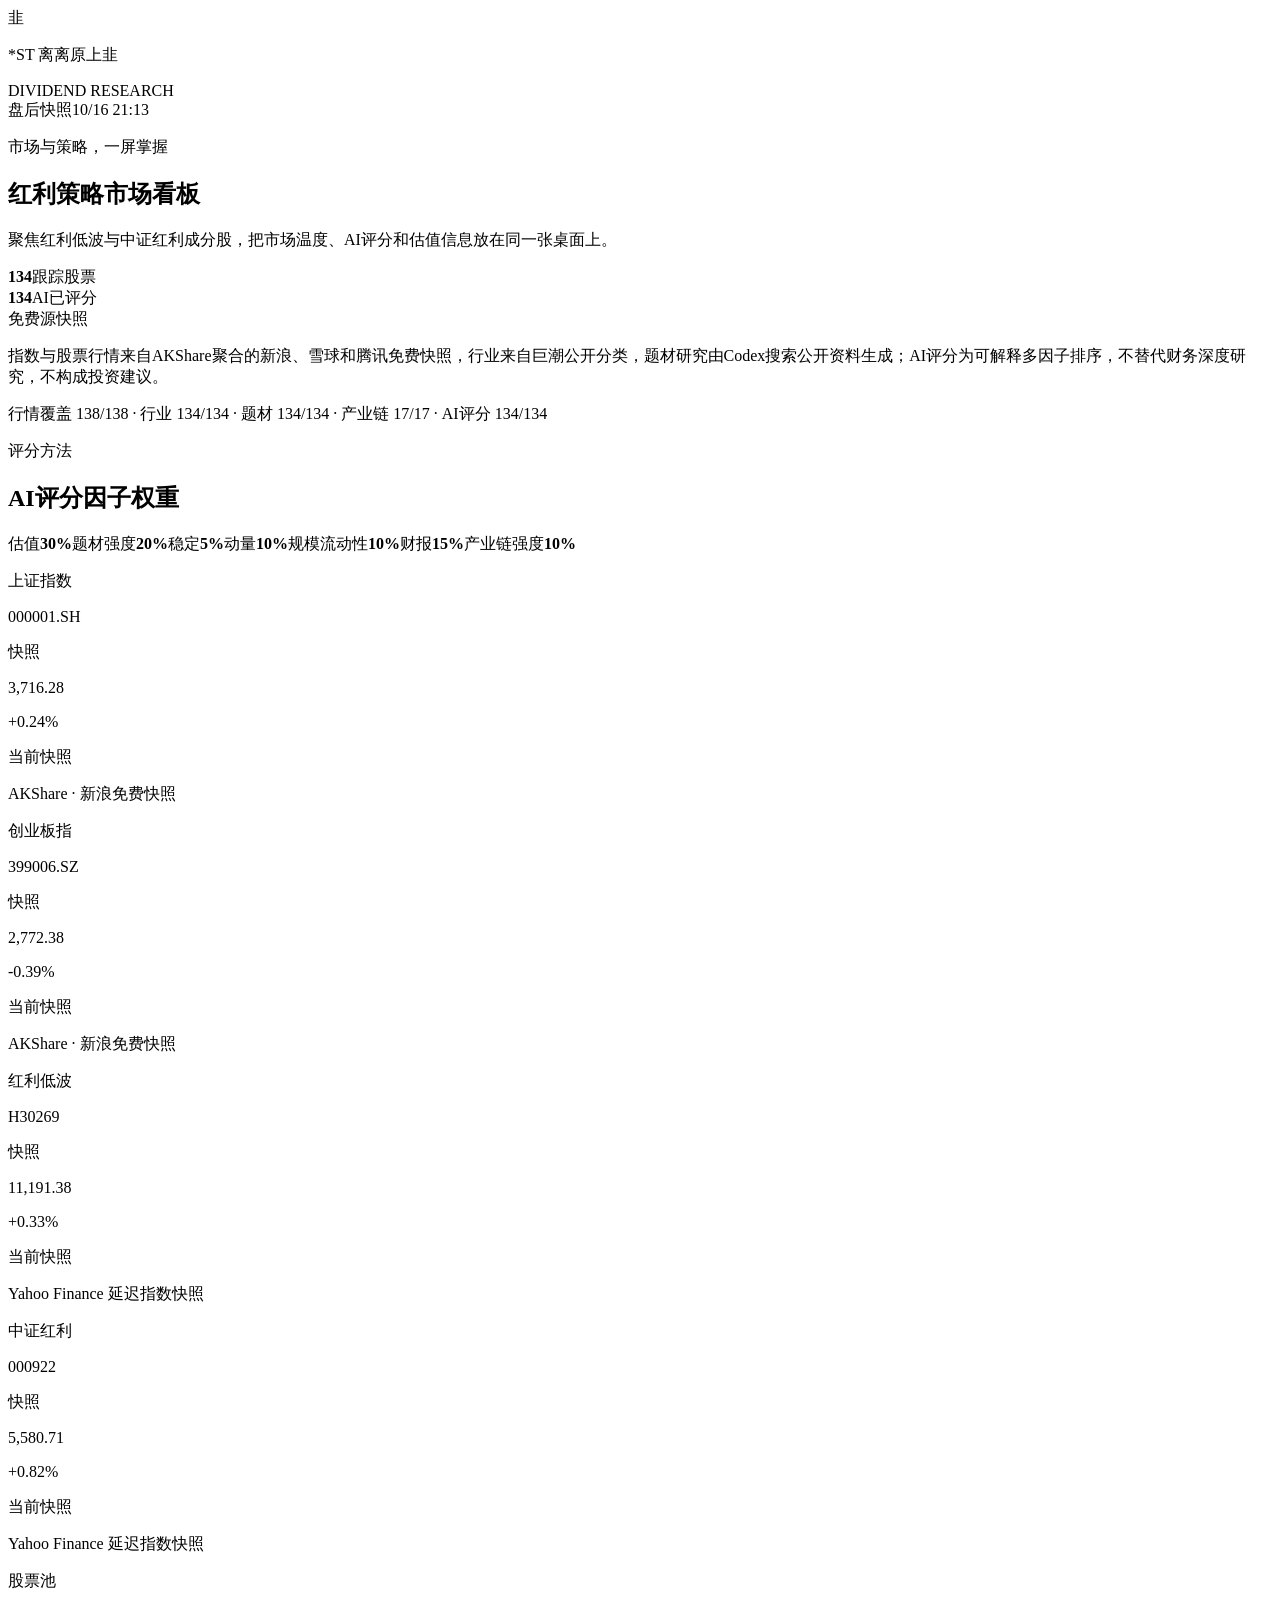
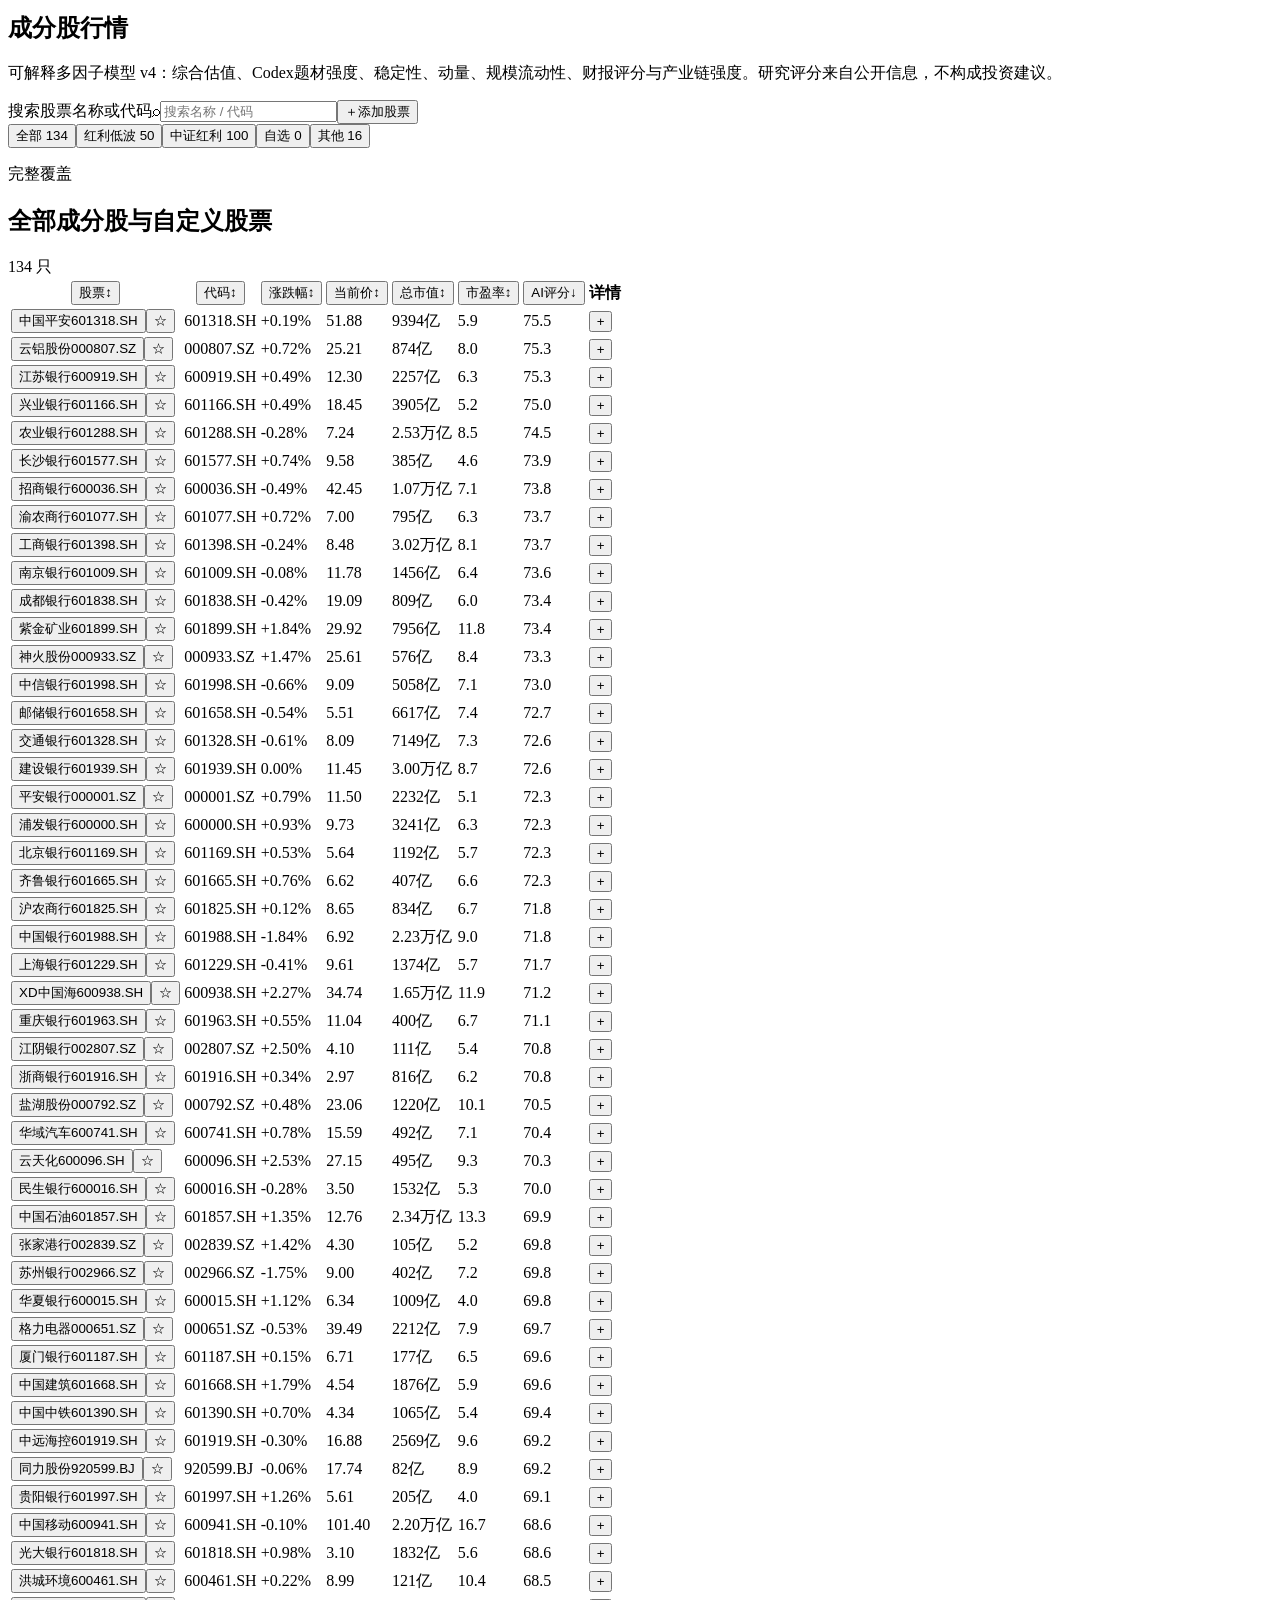
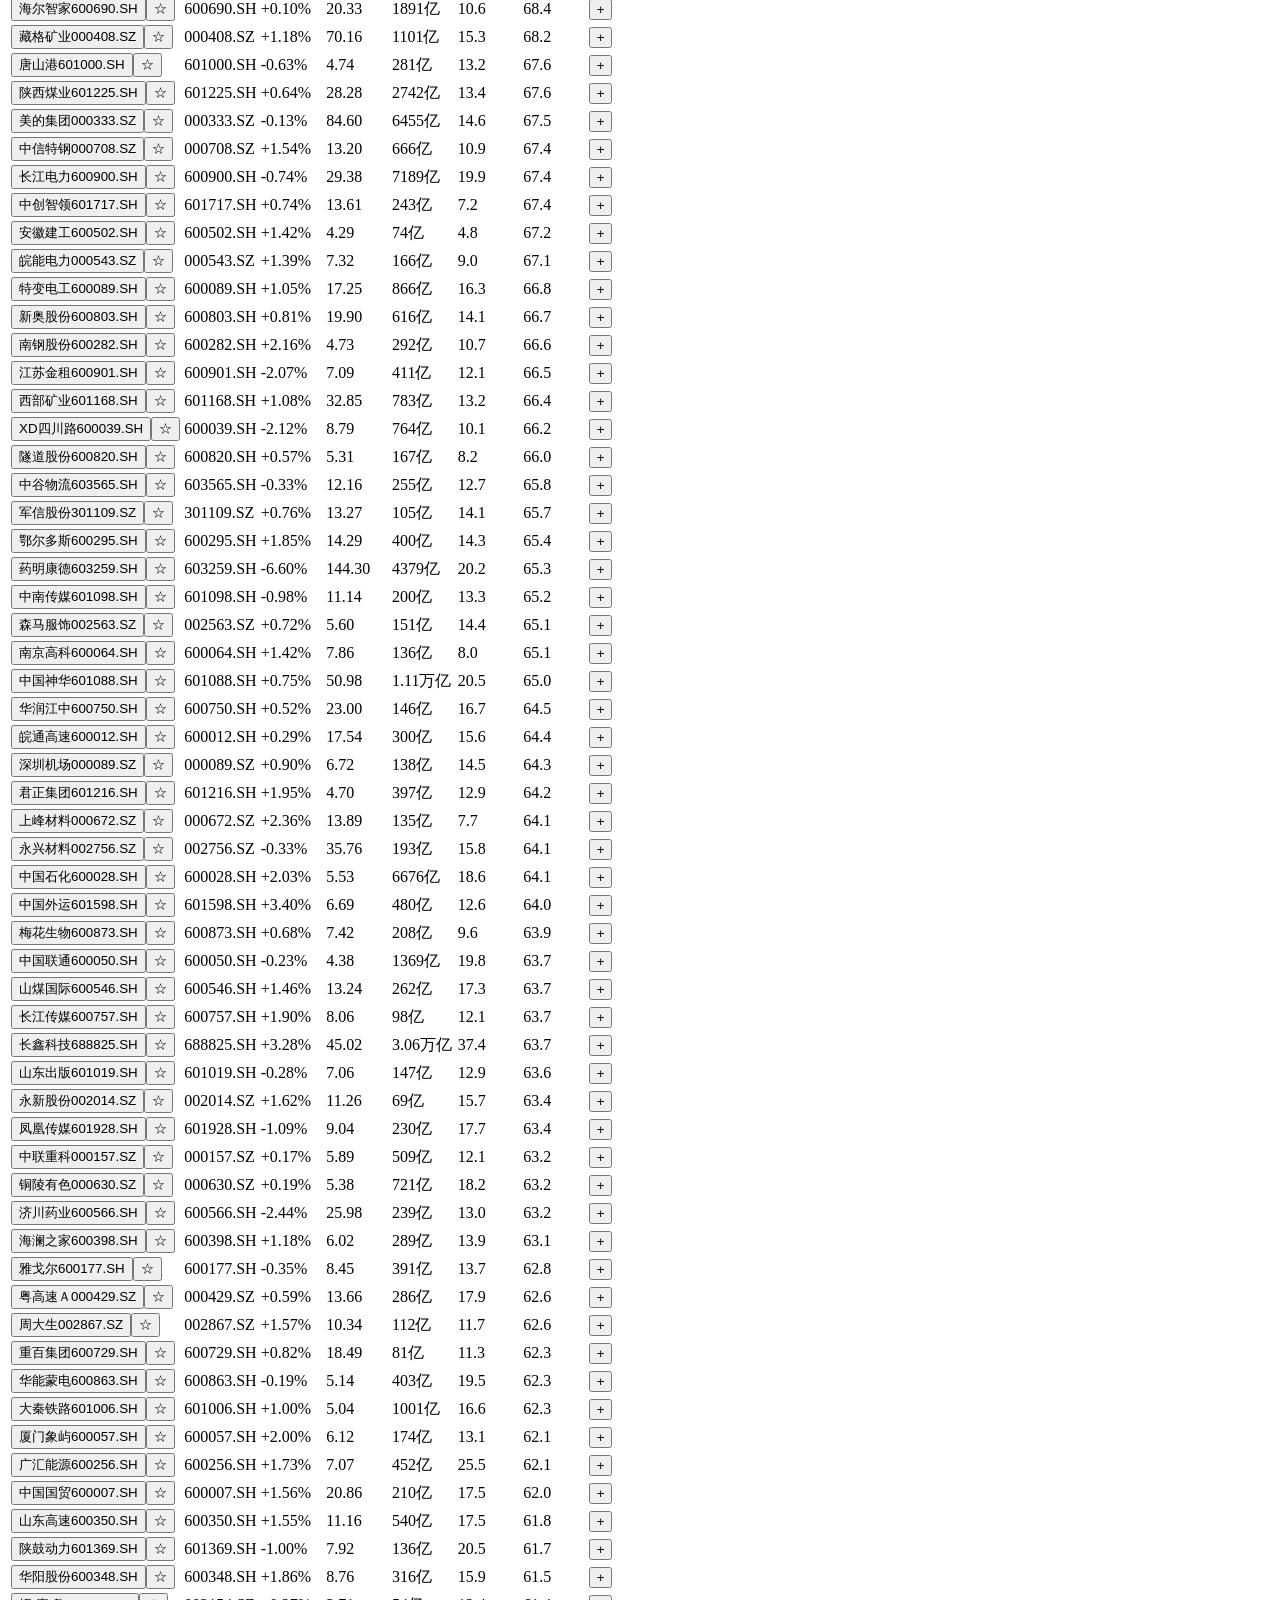
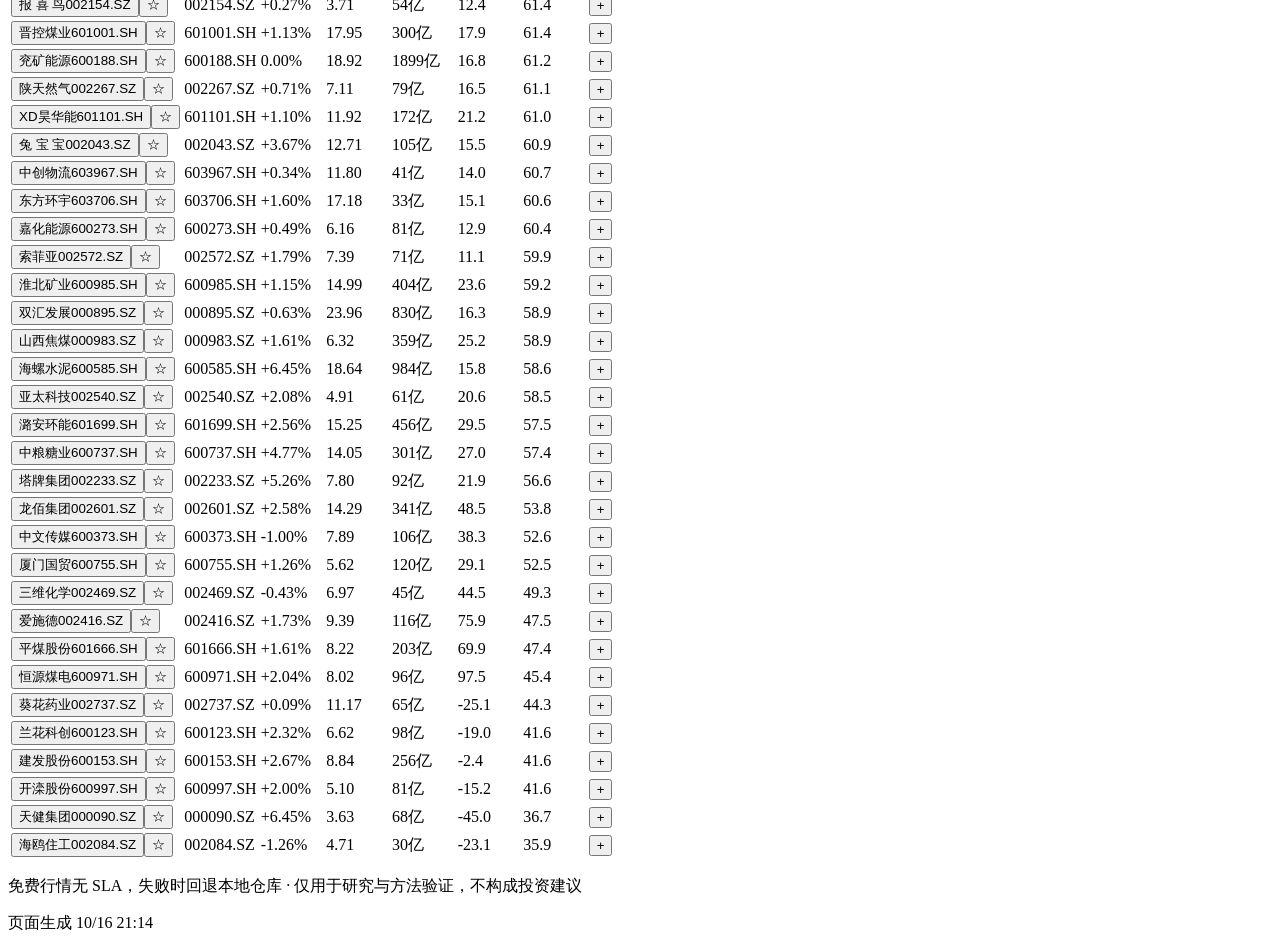
==== commit d3e27abe: "deploy: source 46f628a" ====
--- a/index.html
+++ b/index.html
@@ -1,2 +1,2 @@
-<!DOCTYPE html><html lang="zh-CN"><head><meta charSet="utf-8"/><meta name="viewport" content="width=device-width, initial-scale=1"/><link rel="stylesheet" href="/agent-security-dividend-pages/assets/index-B_bS5Z1R.css" data-rsc-css-href="/agent-security-dividend-pages/assets/index-B_bS5Z1R.css" data-precedence="vite-rsc/importer-resources"/><link rel="modulepreload" href="/agent-security-dividend-pages/assets/layout-segment-context-0aOBBxsf.js" crossorigin=""/><link rel="modulepreload" href="/agent-security-dividend-pages/assets/rolldown-runtime-S-ySWqyJ.js" crossorigin=""/><link rel="modulepreload" href="/agent-security-dividend-pages/assets/index-BQpk5iiJ.js" crossorigin=""/><link rel="modulepreload" href="/agent-security-dividend-pages/assets/framework-CXnKph_e.js" crossorigin=""/><link rel="modulepreload" href="/agent-security-dividend-pages/assets/page-8aD_l8h4.js" crossorigin=""/><title>股息瞭望｜红利指数研究看板</title><meta name="description" content="集中查看上证、创业板、红利低波与中证红利指数，以及AI评分和指数成分股行情。"/><meta property="og:title" content="股息瞭望｜红利指数研究看板"/><meta property="og:description" content="集中查看上证、创业板、红利低波与中证红利指数，以及AI评分和指数成分股行情。"/><meta property="og:type" content="website"/><meta property="og:image" content="https://invisiblehomozygous.github.io/agent-security-dividend-pages/og.png"/><meta property="og:image:width" content="1730"/><meta property="og:image:height" content="909"/><meta property="og:image:alt" content="股息瞭望｜红利指数研究看板"/><meta name="twitter:card" content="summary_large_image"/><meta name="twitter:title" content="股息瞭望｜红利指数研究看板"/><meta name="twitter:description" content="集中查看上证、创业板、红利低波与中证红利指数，以及AI评分和指数成分股行情。"/><meta name="twitter:image" content="https://invisiblehomozygous.github.io/agent-security-dividend-pages/og.png"/><script>self.__VINEXT_RSC_PARAMS__={}</script><script>self.__VINEXT_RSC_NAV__={"pathname":"/","searchParams":[]}</script><link rel="modulepreload" href="/agent-security-dividend-pages/assets/index-BQpk5iiJ.js" />
-</head><body><main><header class="topbar"><div class="brand"><span class="brand-mark">韭</span><div><p>*ST 离离原上韭</p><span>DIVIDEND RESEARCH</span></div></div><div class="market-meta"><span class="market-dot"></span><span>盘后快照</span><time>10/13 22:29</time></div></header><div class="page-wrap"><section class="hero"><div><p class="hero-kicker">市场与策略，一屏掌握</p><h1>红利策略市场看板</h1><p class="hero-copy">聚焦红利低波与中证红利成分股，把市场温度、AI评分和估值信息放在同一张桌面上。</p></div><div class="hero-summary"><div><strong>134</strong><span>跟踪股票</span></div><div><strong>134</strong><span>AI已评分</span></div></div></section><aside class="notice "><span class="notice-label">免费源快照</span><p>指数与股票行情来自AKShare聚合的新浪、雪球和腾讯免费快照，行业来自巨潮公开分类，题材研究由Codex搜索公开资料生成；AI评分为可解释多因子排序，不替代财务深度研究，不构成投资建议。</p><span>行情覆盖 <!-- -->138<!-- -->/<!-- -->138<!-- --> · 行业 <!-- -->134<!-- -->/<!-- -->134<!-- --> · 题材<!-- --> <!-- -->134<!-- -->/<!-- -->134<!-- --> · 产业链<!-- --> <!-- -->17<!-- -->/<!-- -->17<!-- --> · AI评分<!-- --> <!-- -->134<!-- -->/<!-- -->134</span></aside><section class="factor-weights" aria-label="AI评分因子权重"><div><p class="section-eyebrow">评分方法</p><h2>AI评分因子权重</h2></div><div class="factor-weight-list"><span>估值<strong>30<!-- -->%</strong></span><span>题材强度<strong>20<!-- -->%</strong></span><span>稳定<strong>5<!-- -->%</strong></span><span>动量<strong>10<!-- -->%</strong></span><span>规模流动性<strong>10<!-- -->%</strong></span><span>财报<strong>15<!-- -->%</strong></span><span>产业链强度<strong>10<!-- -->%</strong></span></div></section><section class="index-grid" aria-label="指数行情"><article class="index-card"><div class="index-card-head"><div><p class="index-name">上证指数</p><p class="index-code">000001.SH</p></div><span class="data-status status-live">快照</span></div><div class="index-card-body"><div><p class="index-price">3,800.86</p><p class="index-change positive">+0.10%</p></div><div class="index-awaiting">当前快照</div></div><p class="index-source">AKShare · 新浪免费快照</p></article><article class="index-card"><div class="index-card-head"><div><p class="index-name">创业板指</p><p class="index-code">399006.SZ</p></div><span class="data-status status-live">快照</span></div><div class="index-card-body"><div><p class="index-price">2,958.34</p><p class="index-change negative">-0.18%</p></div><div class="index-awaiting">当前快照</div></div><p class="index-source">AKShare · 新浪免费快照</p></article><article class="index-card"><div class="index-card-head"><div><p class="index-name">红利低波</p><p class="index-code">H30269</p></div><span class="data-status status-live">快照</span></div><div class="index-card-body"><div><p class="index-price">11,217.59</p><p class="index-change negative">-0.52%</p></div><div class="index-awaiting">当前快照</div></div><p class="index-source">Yahoo Finance 延迟指数快照</p></article><article class="index-card"><div class="index-card-head"><div><p class="index-name">中证红利</p><p class="index-code">000922</p></div><span class="data-status status-live">快照</span></div><div class="index-card-body"><div><p class="index-price">5,635.07</p><p class="index-change positive">+0.29%</p></div><div class="index-awaiting">当前快照</div></div><p class="index-source">Yahoo Finance 延迟指数快照</p></article></section><section class="stock-workspace"><div class="workspace-head"><div><p class="section-eyebrow">股票池</p><h2>成分股行情</h2><p>可解释多因子模型 v4：综合估值、Codex题材强度、稳定性、动量、规模流动性、财报评分与产业链强度。研究评分来自公开信息，不构成投资建议。</p></div><div class="controls"><label class="search-box"><span class="sr-only">搜索股票名称或代码</span><span aria-hidden="true">⌕</span><input placeholder="搜索名称 / 代码" value=""/></label><button type="button" class="add-stock-button" aria-expanded="false"><span aria-hidden="true">＋</span>添加股票</button><div class="filter-group" aria-label="按指数筛选"><button type="button" class="active" aria-pressed="true">全部 134</button><button type="button" class="" aria-pressed="false">红利低波 50</button><button type="button" class="" aria-pressed="false">中证红利 100</button><button type="button" class="" aria-pressed="false">自选 0</button><button type="button" class="" aria-pressed="false">其他 16</button></div></div></div><section class="table-section"><div class="section-heading"><div><p class="section-eyebrow">完整覆盖</p><h2>全部成分股与自定义股票</h2></div><span class="count-pill">134<!-- --> 只</span></div><div class="table-shell"><table><thead><tr><th aria-sort="none"><button type="button">股票<span class="sort-idle">↕</span></button></th><th aria-sort="none"><button type="button">代码<span class="sort-idle">↕</span></button></th><th class="align-right" aria-sort="none"><button type="button">涨跌幅<span class="sort-idle">↕</span></button></th><th class="align-right" aria-sort="none"><button type="button">当前价<span class="sort-idle">↕</span></button></th><th class="align-right optional-column" aria-sort="none"><button type="button">总市值<span class="sort-idle">↕</span></button></th><th class="align-right optional-column" aria-sort="none"><button type="button">市盈率<span class="sort-idle">↕</span></button></th><th class="align-right score-column" aria-sort="descending"><button type="button">AI评分<span class="sort-active">↓</span></button></th><th class="detail-column"><span class="sr-only">详情</span></th></tr></thead><tbody><tr class=""><td><div class="stock-name-cell"><button type="button" class="stock-name-button" aria-expanded="false"><span class="stock-name">云铝股份</span><span class="mobile-symbol">000807.SZ</span></button><button type="button" class="watch-button " aria-label="加入自选：云铝股份" aria-pressed="false" title="加入自选">☆</button></div></td><td class="symbol-column">000807.SZ</td><td class="align-right metric-strong positive">+2.31%</td><td class="align-right metric-strong">26.55</td><td class="align-right optional-column">921亿</td><td class="align-right optional-column">8.4</td><td class="align-right score-column"><span class="score-value score-grade-b">76.3</span></td><td class="detail-column"><button type="button" class="expand-button" aria-label="展开云铝股份详情" aria-expanded="false">+</button></td></tr><tr class=""><td><div class="stock-name-cell"><button type="button" class="stock-name-button" aria-expanded="false"><span class="stock-name">江苏银行</span><span class="mobile-symbol">600919.SH</span></button><button type="button" class="watch-button " aria-label="加入自选：江苏银行" aria-pressed="false" title="加入自选">☆</button></div></td><td class="symbol-column">600919.SH</td><td class="align-right metric-strong negative">-1.27%</td><td class="align-right metric-strong">12.40</td><td class="align-right optional-column">2276亿</td><td class="align-right optional-column">6.3</td><td class="align-right score-column"><span class="score-value score-grade-b">75.2</span></td><td class="detail-column"><button type="button" class="expand-button" aria-label="展开江苏银行详情" aria-expanded="false">+</button></td></tr><tr class=""><td><div class="stock-name-cell"><button type="button" class="stock-name-button" aria-expanded="false"><span class="stock-name">农业银行</span><span class="mobile-symbol">601288.SH</span></button><button type="button" class="watch-button " aria-label="加入自选：农业银行" aria-pressed="false" title="加入自选">☆</button></div></td><td class="symbol-column">601288.SH</td><td class="align-right metric-strong positive">+0.83%</td><td class="align-right metric-strong">7.25</td><td class="align-right optional-column">2.54万亿</td><td class="align-right optional-column">8.5</td><td class="align-right score-column"><span class="score-value score-grade-b">74.6</span></td><td class="detail-column"><button type="button" class="expand-button" aria-label="展开农业银行详情" aria-expanded="false">+</button></td></tr><tr class=""><td><div class="stock-name-cell"><button type="button" class="stock-name-button" aria-expanded="false"><span class="stock-name">兴业银行</span><span class="mobile-symbol">601166.SH</span></button><button type="button" class="watch-button " aria-label="加入自选：兴业银行" aria-pressed="false" title="加入自选">☆</button></div></td><td class="symbol-column">601166.SH</td><td class="align-right metric-strong negative">-1.57%</td><td class="align-right metric-strong">18.15</td><td class="align-right optional-column">3841亿</td><td class="align-right optional-column">5.1</td><td class="align-right score-column"><span class="score-value score-grade-b">74.3</span></td><td class="detail-column"><button type="button" class="expand-button" aria-label="展开兴业银行详情" aria-expanded="false">+</button></td></tr><tr class=""><td><div class="stock-name-cell"><button type="button" class="stock-name-button" aria-expanded="false"><span class="stock-name">紫金矿业</span><span class="mobile-symbol">601899.SH</span></button><button type="button" class="watch-button " aria-label="加入自选：紫金矿业" aria-pressed="false" title="加入自选">☆</button></div></td><td class="symbol-column">601899.SH</td><td class="align-right metric-strong positive">+0.60%</td><td class="align-right metric-strong">30.40</td><td class="align-right optional-column">8084亿</td><td class="align-right optional-column">12.0</td><td class="align-right score-column"><span class="score-value score-grade-b">74.3</span></td><td class="detail-column"><button type="button" class="expand-button" aria-label="展开紫金矿业详情" aria-expanded="false">+</button></td></tr><tr class=""><td><div class="stock-name-cell"><button type="button" class="stock-name-button" aria-expanded="false"><span class="stock-name">神火股份</span><span class="mobile-symbol">000933.SZ</span></button><button type="button" class="watch-button " aria-label="加入自选：神火股份" aria-pressed="false" title="加入自选">☆</button></div></td><td class="symbol-column">000933.SZ</td><td class="align-right metric-strong positive">+1.87%</td><td class="align-right metric-strong">26.70</td><td class="align-right optional-column">600亿</td><td class="align-right optional-column">8.7</td><td class="align-right score-column"><span class="score-value score-grade-b">74.0</span></td><td class="detail-column"><button type="button" class="expand-button" aria-label="展开神火股份详情" aria-expanded="false">+</button></td></tr><tr class=""><td><div class="stock-name-cell"><button type="button" class="stock-name-button" aria-expanded="false"><span class="stock-name">长沙银行</span><span class="mobile-symbol">601577.SH</span></button><button type="button" class="watch-button " aria-label="加入自选：长沙银行" aria-pressed="false" title="加入自选">☆</button></div></td><td class="symbol-column">601577.SH</td><td class="align-right metric-strong negative">-1.63%</td><td class="align-right metric-strong">9.68</td><td class="align-right optional-column">389亿</td><td class="align-right optional-column">4.7</td><td class="align-right score-column"><span class="score-value score-grade-b">74.0</span></td><td class="detail-column"><button type="button" class="expand-button" aria-label="展开长沙银行详情" aria-expanded="false">+</button></td></tr><tr class=""><td><div class="stock-name-cell"><button type="button" class="stock-name-button" aria-expanded="false"><span class="stock-name">招商银行</span><span class="mobile-symbol">600036.SH</span></button><button type="button" class="watch-button " aria-label="加入自选：招商银行" aria-pressed="false" title="加入自选">☆</button></div></td><td class="symbol-column">600036.SH</td><td class="align-right metric-strong positive">+0.09%</td><td class="align-right metric-strong">42.80</td><td class="align-right optional-column">1.08万亿</td><td class="align-right optional-column">7.1</td><td class="align-right score-column"><span class="score-value score-grade-b">73.9</span></td><td class="detail-column"><button type="button" class="expand-button" aria-label="展开招商银行详情" aria-expanded="false">+</button></td></tr><tr class=""><td><div class="stock-name-cell"><button type="button" class="stock-name-button" aria-expanded="false"><span class="stock-name">渝农商行</span><span class="mobile-symbol">601077.SH</span></button><button type="button" class="watch-button " aria-label="加入自选：渝农商行" aria-pressed="false" title="加入自选">☆</button></div></td><td class="symbol-column">601077.SH</td><td class="align-right metric-strong negative">-1.29%</td><td class="align-right metric-strong">6.91</td><td class="align-right optional-column">785亿</td><td class="align-right optional-column">6.2</td><td class="align-right score-column"><span class="score-value score-grade-b">73.9</span></td><td class="detail-column"><button type="button" class="expand-button" aria-label="展开渝农商行详情" aria-expanded="false">+</button></td></tr><tr class=""><td><div class="stock-name-cell"><button type="button" class="stock-name-button" aria-expanded="false"><span class="stock-name">中国平安</span><span class="mobile-symbol">601318.SH</span></button><button type="button" class="watch-button " aria-label="加入自选：中国平安" aria-pressed="false" title="加入自选">☆</button></div></td><td class="symbol-column">601318.SH</td><td class="align-right metric-strong negative">-2.91%</td><td class="align-right metric-strong">51.69</td><td class="align-right optional-column">9360亿</td><td class="align-right optional-column">5.9</td><td class="align-right score-column"><span class="score-value score-grade-b">73.9</span></td><td class="detail-column"><button type="button" class="expand-button" aria-label="展开中国平安详情" aria-expanded="false">+</button></td></tr><tr class=""><td><div class="stock-name-cell"><button type="button" class="stock-name-button" aria-expanded="false"><span class="stock-name">工商银行</span><span class="mobile-symbol">601398.SH</span></button><button type="button" class="watch-button " aria-label="加入自选：工商银行" aria-pressed="false" title="加入自选">☆</button></div></td><td class="symbol-column">601398.SH</td><td class="align-right metric-strong positive">+0.59%</td><td class="align-right metric-strong">8.49</td><td class="align-right optional-column">3.03万亿</td><td class="align-right optional-column">8.1</td><td class="align-right score-column"><span class="score-value score-grade-b">73.7</span></td><td class="detail-column"><button type="button" class="expand-button" aria-label="展开工商银行详情" aria-expanded="false">+</button></td></tr><tr class=""><td><div class="stock-name-cell"><button type="button" class="stock-name-button" aria-expanded="false"><span class="stock-name">成都银行</span><span class="mobile-symbol">601838.SH</span></button><button type="button" class="watch-button " aria-label="加入自选：成都银行" aria-pressed="false" title="加入自选">☆</button></div></td><td class="symbol-column">601838.SH</td><td class="align-right metric-strong negative">-1.23%</td><td class="align-right metric-strong">19.25</td><td class="align-right optional-column">816亿</td><td class="align-right optional-column">6.0</td><td class="align-right score-column"><span class="score-value score-grade-b">73.5</span></td><td class="detail-column"><button type="button" class="expand-button" aria-label="展开成都银行详情" aria-expanded="false">+</button></td></tr><tr class=""><td><div class="stock-name-cell"><button type="button" class="stock-name-button" aria-expanded="false"><span class="stock-name">南京银行</span><span class="mobile-symbol">601009.SH</span></button><button type="button" class="watch-button " aria-label="加入自选：南京银行" aria-pressed="false" title="加入自选">☆</button></div></td><td class="symbol-column">601009.SH</td><td class="align-right metric-strong negative">-2.05%</td><td class="align-right metric-strong">11.94</td><td class="align-right optional-column">1476亿</td><td class="align-right optional-column">6.5</td><td class="align-right score-column"><span class="score-value score-grade-b">73.1</span></td><td class="detail-column"><button type="button" class="expand-button" aria-label="展开南京银行详情" aria-expanded="false">+</button></td></tr><tr class=""><td><div class="stock-name-cell"><button type="button" class="stock-name-button" aria-expanded="false"><span class="stock-name">邮储银行</span><span class="mobile-symbol">601658.SH</span></button><button type="button" class="watch-button " aria-label="加入自选：邮储银行" aria-pressed="false" title="加入自选">☆</button></div></td><td class="symbol-column">601658.SH</td><td class="align-right metric-strong flat">0.00%</td><td class="align-right metric-strong">5.55</td><td class="align-right optional-column">6665亿</td><td class="align-right optional-column">7.4</td><td class="align-right score-column"><span class="score-value score-grade-b">72.9</span></td><td class="detail-column"><button type="button" class="expand-button" aria-label="展开邮储银行详情" aria-expanded="false">+</button></td></tr><tr class=""><td><div class="stock-name-cell"><button type="button" class="stock-name-button" aria-expanded="false"><span class="stock-name">中信银行</span><span class="mobile-symbol">601998.SH</span></button><button type="button" class="watch-button " aria-label="加入自选：中信银行" aria-pressed="false" title="加入自选">☆</button></div></td><td class="symbol-column">601998.SH</td><td class="align-right metric-strong negative">-0.76%</td><td class="align-right metric-strong">9.20</td><td class="align-right optional-column">5119亿</td><td class="align-right optional-column">7.1</td><td class="align-right score-column"><span class="score-value score-grade-b">72.9</span></td><td class="detail-column"><button type="button" class="expand-button" aria-label="展开中信银行详情" aria-expanded="false">+</button></td></tr><tr class=""><td><div class="stock-name-cell"><button type="button" class="stock-name-button" aria-expanded="false"><span class="stock-name">交通银行</span><span class="mobile-symbol">601328.SH</span></button><button type="button" class="watch-button " aria-label="加入自选：交通银行" aria-pressed="false" title="加入自选">☆</button></div></td><td class="symbol-column">601328.SH</td><td class="align-right metric-strong positive">+1.14%</td><td class="align-right metric-strong">7.98</td><td class="align-right optional-column">7051亿</td><td class="align-right optional-column">7.2</td><td class="align-right score-column"><span class="score-value score-grade-b">72.8</span></td><td class="detail-column"><button type="button" class="expand-button" aria-label="展开交通银行详情" aria-expanded="false">+</button></td></tr><tr class=""><td><div class="stock-name-cell"><button type="button" class="stock-name-button" aria-expanded="false"><span class="stock-name">建设银行</span><span class="mobile-symbol">601939.SH</span></button><button type="button" class="watch-button " aria-label="加入自选：建设银行" aria-pressed="false" title="加入自选">☆</button></div></td><td class="symbol-column">601939.SH</td><td class="align-right metric-strong positive">+0.53%</td><td class="align-right metric-strong">11.37</td><td class="align-right optional-column">2.97万亿</td><td class="align-right optional-column">8.6</td><td class="align-right score-column"><span class="score-value score-grade-b">72.7</span></td><td class="detail-column"><button type="button" class="expand-button" aria-label="展开建设银行详情" aria-expanded="false">+</button></td></tr><tr class=""><td><div class="stock-name-cell"><button type="button" class="stock-name-button" aria-expanded="false"><span class="stock-name">浦发银行</span><span class="mobile-symbol">600000.SH</span></button><button type="button" class="watch-button " aria-label="加入自选：浦发银行" aria-pressed="false" title="加入自选">☆</button></div></td><td class="symbol-column">600000.SH</td><td class="align-right metric-strong negative">-0.83%</td><td class="align-right metric-strong">9.59</td><td class="align-right optional-column">3194亿</td><td class="align-right optional-column">6.2</td><td class="align-right score-column"><span class="score-value score-grade-b">72.4</span></td><td class="detail-column"><button type="button" class="expand-button" aria-label="展开浦发银行详情" aria-expanded="false">+</button></td></tr><tr class=""><td><div class="stock-name-cell"><button type="button" class="stock-name-button" aria-expanded="false"><span class="stock-name">齐鲁银行</span><span class="mobile-symbol">601665.SH</span></button><button type="button" class="watch-button " aria-label="加入自选：齐鲁银行" aria-pressed="false" title="加入自选">☆</button></div></td><td class="symbol-column">601665.SH</td><td class="align-right metric-strong negative">-1.68%</td><td class="align-right metric-strong">7.02</td><td class="align-right optional-column">432亿</td><td class="align-right optional-column">7.0</td><td class="align-right score-column"><span class="score-value score-grade-b">72.4</span></td><td class="detail-column"><button type="button" class="expand-button" aria-label="展开齐鲁银行详情" aria-expanded="false">+</button></td></tr><tr class=""><td><div class="stock-name-cell"><button type="button" class="stock-name-button" aria-expanded="false"><span class="stock-name">中国银行</span><span class="mobile-symbol">601988.SH</span></button><button type="button" class="watch-button " aria-label="加入自选：中国银行" aria-pressed="false" title="加入自选">☆</button></div></td><td class="symbol-column">601988.SH</td><td class="align-right metric-strong positive">+1.43%</td><td class="align-right metric-strong">7.07</td><td class="align-right optional-column">2.28万亿</td><td class="align-right optional-column">9.2</td><td class="align-right score-column"><span class="score-value score-grade-b">72.3</span></td><td class="detail-column"><button type="button" class="expand-button" aria-label="展开中国银行详情" aria-expanded="false">+</button></td></tr><tr class=""><td><div class="stock-name-cell"><button type="button" class="stock-name-button" aria-expanded="false"><span class="stock-name">平安银行</span><span class="mobile-symbol">000001.SZ</span></button><button type="button" class="watch-button " aria-label="加入自选：平安银行" aria-pressed="false" title="加入自选">☆</button></div></td><td class="symbol-column">000001.SZ</td><td class="align-right metric-strong negative">-1.36%</td><td class="align-right metric-strong">11.57</td><td class="align-right optional-column">2245亿</td><td class="align-right optional-column">5.2</td><td class="align-right score-column"><span class="score-value score-grade-b">72.1</span></td><td class="detail-column"><button type="button" class="expand-button" aria-label="展开平安银行详情" aria-expanded="false">+</button></td></tr><tr class=""><td><div class="stock-name-cell"><button type="button" class="stock-name-button" aria-expanded="false"><span class="stock-name">北京银行</span><span class="mobile-symbol">601169.SH</span></button><button type="button" class="watch-button " aria-label="加入自选：北京银行" aria-pressed="false" title="加入自选">☆</button></div></td><td class="symbol-column">601169.SH</td><td class="align-right metric-strong negative">-1.41%</td><td class="align-right metric-strong">5.61</td><td class="align-right optional-column">1186亿</td><td class="align-right optional-column">5.7</td><td class="align-right score-column"><span class="score-value score-grade-b">72.0</span></td><td class="detail-column"><button type="button" class="expand-button" aria-label="展开北京银行详情" aria-expanded="false">+</button></td></tr><tr class=""><td><div class="stock-name-cell"><button type="button" class="stock-name-button" aria-expanded="false"><span class="stock-name">上海银行</span><span class="mobile-symbol">601229.SH</span></button><button type="button" class="watch-button " aria-label="加入自选：上海银行" aria-pressed="false" title="加入自选">☆</button></div></td><td class="symbol-column">601229.SH</td><td class="align-right metric-strong negative">-1.02%</td><td class="align-right metric-strong">9.67</td><td class="align-right optional-column">1383亿</td><td class="align-right optional-column">5.7</td><td class="align-right score-column"><span class="score-value score-grade-b">71.6</span></td><td class="detail-column"><button type="button" class="expand-button" aria-label="展开上海银行详情" aria-expanded="false">+</button></td></tr><tr class=""><td><div class="stock-name-cell"><button type="button" class="stock-name-button" aria-expanded="false"><span class="stock-name">沪农商行</span><span class="mobile-symbol">601825.SH</span></button><button type="button" class="watch-button " aria-label="加入自选：沪农商行" aria-pressed="false" title="加入自选">☆</button></div></td><td class="symbol-column">601825.SH</td><td class="align-right metric-strong negative">-1.60%</td><td class="align-right metric-strong">8.63</td><td class="align-right optional-column">832亿</td><td class="align-right optional-column">6.7</td><td class="align-right score-column"><span class="score-value score-grade-b">71.5</span></td><td class="detail-column"><button type="button" class="expand-button" aria-label="展开沪农商行详情" aria-expanded="false">+</button></td></tr><tr class=""><td><div class="stock-name-cell"><button type="button" class="stock-name-button" aria-expanded="false"><span class="stock-name">中国海油</span><span class="mobile-symbol">600938.SH</span></button><button type="button" class="watch-button " aria-label="加入自选：中国海油" aria-pressed="false" title="加入自选">☆</button></div></td><td class="symbol-column">600938.SH</td><td class="align-right metric-strong positive">+0.97%</td><td class="align-right metric-strong">34.29</td><td class="align-right optional-column">1.63万亿</td><td class="align-right optional-column">11.8</td><td class="align-right score-column"><span class="score-value score-grade-b">71.2</span></td><td class="detail-column"><button type="button" class="expand-button" aria-label="展开中国海油详情" aria-expanded="false">+</button></td></tr><tr class=""><td><div class="stock-name-cell"><button type="button" class="stock-name-button" aria-expanded="false"><span class="stock-name">重庆银行</span><span class="mobile-symbol">601963.SH</span></button><button type="button" class="watch-button " aria-label="加入自选：重庆银行" aria-pressed="false" title="加入自选">☆</button></div></td><td class="symbol-column">601963.SH</td><td class="align-right metric-strong negative">-1.84%</td><td class="align-right metric-strong">11.22</td><td class="align-right optional-column">407亿</td><td class="align-right optional-column">6.8</td><td class="align-right score-column"><span class="score-value score-grade-b">71.0</span></td><td class="detail-column"><button type="button" class="expand-button" aria-label="展开重庆银行详情" aria-expanded="false">+</button></td></tr><tr class=""><td><div class="stock-name-cell"><button type="button" class="stock-name-button" aria-expanded="false"><span class="stock-name">江阴银行</span><span class="mobile-symbol">002807.SZ</span></button><button type="button" class="watch-button " aria-label="加入自选：江阴银行" aria-pressed="false" title="加入自选">☆</button></div></td><td class="symbol-column">002807.SZ</td><td class="align-right metric-strong negative">-1.17%</td><td class="align-right metric-strong">4.21</td><td class="align-right optional-column">114亿</td><td class="align-right optional-column">5.5</td><td class="align-right score-column"><span class="score-value score-grade-b">70.9</span></td><td class="detail-column"><button type="button" class="expand-button" aria-label="展开江阴银行详情" aria-expanded="false">+</button></td></tr><tr class=""><td><div class="stock-name-cell"><button type="button" class="stock-name-button" aria-expanded="false"><span class="stock-name">云天化</span><span class="mobile-symbol">600096.SH</span></button><button type="button" class="watch-button " aria-label="加入自选：云天化" aria-pressed="false" title="加入自选">☆</button></div></td><td class="symbol-column">600096.SH</td><td class="align-right metric-strong positive">+0.18%</td><td class="align-right metric-strong">27.34</td><td class="align-right optional-column">498亿</td><td class="align-right optional-column">9.4</td><td class="align-right score-column"><span class="score-value score-grade-b">70.9</span></td><td class="detail-column"><button type="button" class="expand-button" aria-label="展开云天化详情" aria-expanded="false">+</button></td></tr><tr class=""><td><div class="stock-name-cell"><button type="button" class="stock-name-button" aria-expanded="false"><span class="stock-name">浙商银行</span><span class="mobile-symbol">601916.SH</span></button><button type="button" class="watch-button " aria-label="加入自选：浙商银行" aria-pressed="false" title="加入自选">☆</button></div></td><td class="symbol-column">601916.SH</td><td class="align-right metric-strong flat">0.00%</td><td class="align-right metric-strong">2.96</td><td class="align-right optional-column">813亿</td><td class="align-right optional-column">6.2</td><td class="align-right score-column"><span class="score-value score-grade-b">70.8</span></td><td class="detail-column"><button type="button" class="expand-button" aria-label="展开浙商银行详情" aria-expanded="false">+</button></td></tr><tr class=""><td><div class="stock-name-cell"><button type="button" class="stock-name-button" aria-expanded="false"><span class="stock-name">盐湖股份</span><span class="mobile-symbol">000792.SZ</span></button><button type="button" class="watch-button " aria-label="加入自选：盐湖股份" aria-pressed="false" title="加入自选">☆</button></div></td><td class="symbol-column">000792.SZ</td><td class="align-right metric-strong negative">-1.32%</td><td class="align-right metric-strong">23.13</td><td class="align-right optional-column">1224亿</td><td class="align-right optional-column">10.2</td><td class="align-right score-column"><span class="score-value score-grade-b">70.5</span></td><td class="detail-column"><button type="button" class="expand-button" aria-label="展开盐湖股份详情" aria-expanded="false">+</button></td></tr><tr class=""><td><div class="stock-name-cell"><button type="button" class="stock-name-button" aria-expanded="false"><span class="stock-name">华域汽车</span><span class="mobile-symbol">600741.SH</span></button><button type="button" class="watch-button " aria-label="加入自选：华域汽车" aria-pressed="false" title="加入自选">☆</button></div></td><td class="symbol-column">600741.SH</td><td class="align-right metric-strong negative">-0.32%</td><td class="align-right metric-strong">15.56</td><td class="align-right optional-column">491亿</td><td class="align-right optional-column">7.1</td><td class="align-right score-column"><span class="score-value score-grade-b">70.4</span></td><td class="detail-column"><button type="button" class="expand-button" aria-label="展开华域汽车详情" aria-expanded="false">+</button></td></tr><tr class=""><td><div class="stock-name-cell"><button type="button" class="stock-name-button" aria-expanded="false"><span class="stock-name">苏州银行</span><span class="mobile-symbol">002966.SZ</span></button><button type="button" class="watch-button " aria-label="加入自选：苏州银行" aria-pressed="false" title="加入自选">☆</button></div></td><td class="symbol-column">002966.SZ</td><td class="align-right metric-strong negative">-1.99%</td><td class="align-right metric-strong">9.37</td><td class="align-right optional-column">419亿</td><td class="align-right optional-column">7.5</td><td class="align-right score-column"><span class="score-value score-grade-b">70.3</span></td><td class="detail-column"><button type="button" class="expand-button" aria-label="展开苏州银行详情" aria-expanded="false">+</button></td></tr><tr class=""><td><div class="stock-name-cell"><button type="button" class="stock-name-button" aria-expanded="false"><span class="stock-name">民生银行</span><span class="mobile-symbol">600016.SH</span></button><button type="button" class="watch-button " aria-label="加入自选：民生银行" aria-pressed="false" title="加入自选">☆</button></div></td><td class="symbol-column">600016.SH</td><td class="align-right metric-strong negative">-0.56%</td><td class="align-right metric-strong">3.54</td><td class="align-right optional-column">1550亿</td><td class="align-right optional-column">5.4</td><td class="align-right score-column"><span class="score-value score-grade-c">70.0</span></td><td class="detail-column"><button type="button" class="expand-button" aria-label="展开民生银行详情" aria-expanded="false">+</button></td></tr><tr class=""><td><div class="stock-name-cell"><button type="button" class="stock-name-button" aria-expanded="false"><span class="stock-name">张家港行</span><span class="mobile-symbol">002839.SZ</span></button><button type="button" class="watch-button " aria-label="加入自选：张家港行" aria-pressed="false" title="加入自选">☆</button></div></td><td class="symbol-column">002839.SZ</td><td class="align-right metric-strong negative">-1.37%</td><td class="align-right metric-strong">4.31</td><td class="align-right optional-column">105亿</td><td class="align-right optional-column">5.3</td><td class="align-right score-column"><span class="score-value score-grade-c">69.9</span></td><td class="detail-column"><button type="button" class="expand-button" aria-label="展开张家港行详情" aria-expanded="false">+</button></td></tr><tr class=""><td><div class="stock-name-cell"><button type="button" class="stock-name-button" aria-expanded="false"><span class="stock-name">中国石油</span><span class="mobile-symbol">601857.SH</span></button><button type="button" class="watch-button " aria-label="加入自选：中国石油" aria-pressed="false" title="加入自选">☆</button></div></td><td class="symbol-column">601857.SH</td><td class="align-right metric-strong positive">+2.94%</td><td class="align-right metric-strong">12.25</td><td class="align-right optional-column">2.24万亿</td><td class="align-right optional-column">12.7</td><td class="align-right score-column"><span class="score-value score-grade-c">69.8</span></td><td class="detail-column"><button type="button" class="expand-button" aria-label="展开中国石油详情" aria-expanded="false">+</button></td></tr><tr class=""><td><div class="stock-name-cell"><button type="button" class="stock-name-button" aria-expanded="false"><span class="stock-name">中国建筑</span><span class="mobile-symbol">601668.SH</span></button><button type="button" class="watch-button " aria-label="加入自选：中国建筑" aria-pressed="false" title="加入自选">☆</button></div></td><td class="symbol-column">601668.SH</td><td class="align-right metric-strong negative">-0.45%</td><td class="align-right metric-strong">4.42</td><td class="align-right optional-column">1826亿</td><td class="align-right optional-column">5.8</td><td class="align-right score-column"><span class="score-value score-grade-c">69.7</span></td><td class="detail-column"><button type="button" class="expand-button" aria-label="展开中国建筑详情" aria-expanded="false">+</button></td></tr><tr class=""><td><div class="stock-name-cell"><button type="button" class="stock-name-button" aria-expanded="false"><span class="stock-name">华夏银行</span><span class="mobile-symbol">600015.SH</span></button><button type="button" class="watch-button " aria-label="加入自选：华夏银行" aria-pressed="false" title="加入自选">☆</button></div></td><td class="symbol-column">600015.SH</td><td class="align-right metric-strong negative">-1.56%</td><td class="align-right metric-strong">6.32</td><td class="align-right optional-column">1006亿</td><td class="align-right optional-column">4.0</td><td class="align-right score-column"><span class="score-value score-grade-c">69.6</span></td><td class="detail-column"><button type="button" class="expand-button" aria-label="展开华夏银行详情" aria-expanded="false">+</button></td></tr><tr class=""><td><div class="stock-name-cell"><button type="button" class="stock-name-button" aria-expanded="false"><span class="stock-name">中国中铁</span><span class="mobile-symbol">601390.SH</span></button><button type="button" class="watch-button " aria-label="加入自选：中国中铁" aria-pressed="false" title="加入自选">☆</button></div></td><td class="symbol-column">601390.SH</td><td class="align-right metric-strong flat">0.00%</td><td class="align-right metric-strong">4.34</td><td class="align-right optional-column">1065亿</td><td class="align-right optional-column">5.4</td><td class="align-right score-column"><span class="score-value score-grade-c">69.5</span></td><td class="detail-column"><button type="button" class="expand-button" aria-label="展开中国中铁详情" aria-expanded="false">+</button></td></tr><tr class=""><td><div class="stock-name-cell"><button type="button" class="stock-name-button" aria-expanded="false"><span class="stock-name">药明康德</span><span class="mobile-symbol">603259.SH</span></button><button type="button" class="watch-button " aria-label="加入自选：药明康德" aria-pressed="false" title="加入自选">☆</button></div></td><td class="symbol-column">603259.SH</td><td class="align-right metric-strong negative">-0.32%</td><td class="align-right metric-strong">157.35</td><td class="align-right optional-column">4775亿</td><td class="align-right optional-column">22.0</td><td class="align-right score-column"><span class="score-value score-grade-c">69.4</span></td><td class="detail-column"><button type="button" class="expand-button" aria-label="展开药明康德详情" aria-expanded="false">+</button></td></tr><tr class=""><td><div class="stock-name-cell"><button type="button" class="stock-name-button" aria-expanded="false"><span class="stock-name">厦门银行</span><span class="mobile-symbol">601187.SH</span></button><button type="button" class="watch-button " aria-label="加入自选：厦门银行" aria-pressed="false" title="加入自选">☆</button></div></td><td class="symbol-column">601187.SH</td><td class="align-right metric-strong negative">-2.43%</td><td class="align-right metric-strong">6.84</td><td class="align-right optional-column">181亿</td><td class="align-right optional-column">6.6</td><td class="align-right score-column"><span class="score-value score-grade-c">69.2</span></td><td class="detail-column"><button type="button" class="expand-button" aria-label="展开厦门银行详情" aria-expanded="false">+</button></td></tr><tr class=""><td><div class="stock-name-cell"><button type="button" class="stock-name-button" aria-expanded="false"><span class="stock-name">中远海控</span><span class="mobile-symbol">601919.SH</span></button><button type="button" class="watch-button " aria-label="加入自选：中远海控" aria-pressed="false" title="加入自选">☆</button></div></td><td class="symbol-column">601919.SH</td><td class="align-right metric-strong positive">+1.60%</td><td class="align-right metric-strong">17.14</td><td class="align-right optional-column">2608亿</td><td class="align-right optional-column">9.8</td><td class="align-right score-column"><span class="score-value score-grade-c">69.1</span></td><td class="detail-column"><button type="button" class="expand-button" aria-label="展开中远海控详情" aria-expanded="false">+</button></td></tr><tr class=""><td><div class="stock-name-cell"><button type="button" class="stock-name-button" aria-expanded="false"><span class="stock-name">贵阳银行</span><span class="mobile-symbol">601997.SH</span></button><button type="button" class="watch-button " aria-label="加入自选：贵阳银行" aria-pressed="false" title="加入自选">☆</button></div></td><td class="symbol-column">601997.SH</td><td class="align-right metric-strong negative">-1.06%</td><td class="align-right metric-strong">5.62</td><td class="align-right optional-column">205亿</td><td class="align-right optional-column">4.0</td><td class="align-right score-column"><span class="score-value score-grade-c">69.0</span></td><td class="detail-column"><button type="button" class="expand-button" aria-label="展开贵阳银行详情" aria-expanded="false">+</button></td></tr><tr class=""><td><div class="stock-name-cell"><button type="button" class="stock-name-button" aria-expanded="false"><span class="stock-name">中国移动</span><span class="mobile-symbol">600941.SH</span></button><button type="button" class="watch-button " aria-label="加入自选：中国移动" aria-pressed="false" title="加入自选">☆</button></div></td><td class="symbol-column">600941.SH</td><td class="align-right metric-strong positive">+0.06%</td><td class="align-right metric-strong">99.37</td><td class="align-right optional-column">2.16万亿</td><td class="align-right optional-column">16.4</td><td class="align-right score-column"><span class="score-value score-grade-c">68.9</span></td><td class="detail-column"><button type="button" class="expand-button" aria-label="展开中国移动详情" aria-expanded="false">+</button></td></tr><tr class=""><td><div class="stock-name-cell"><button type="button" class="stock-name-button" aria-expanded="false"><span class="stock-name">同力股份</span><span class="mobile-symbol">920599.BJ</span></button><button type="button" class="watch-button " aria-label="加入自选：同力股份" aria-pressed="false" title="加入自选">☆</button></div></td><td class="symbol-column">920599.BJ</td><td class="align-right metric-strong positive">+0.90%</td><td class="align-right metric-strong">18.01</td><td class="align-right optional-column">83亿</td><td class="align-right optional-column">9.0</td><td class="align-right score-column"><span class="score-value score-grade-c">68.9</span></td><td class="detail-column"><button type="button" class="expand-button" aria-label="展开同力股份详情" aria-expanded="false">+</button></td></tr><tr class=""><td><div class="stock-name-cell"><button type="button" class="stock-name-button" aria-expanded="false"><span class="stock-name">格力电器</span><span class="mobile-symbol">000651.SZ</span></button><button type="button" class="watch-button " aria-label="加入自选：格力电器" aria-pressed="false" title="加入自选">☆</button></div></td><td class="symbol-column">000651.SZ</td><td class="align-right metric-strong positive">+0.10%</td><td class="align-right metric-strong">39.63</td><td class="align-right optional-column">2220亿</td><td class="align-right optional-column">8.0</td><td class="align-right score-column"><span class="score-value score-grade-c">68.2</span></td><td class="detail-column"><button type="button" class="expand-button" aria-label="展开格力电器详情" aria-expanded="false">+</button></td></tr><tr class=""><td><div class="stock-name-cell"><button type="button" class="stock-name-button" aria-expanded="false"><span class="stock-name">光大银行</span><span class="mobile-symbol">601818.SH</span></button><button type="button" class="watch-button " aria-label="加入自选：光大银行" aria-pressed="false" title="加入自选">☆</button></div></td><td class="symbol-column">601818.SH</td><td class="align-right metric-strong negative">-1.60%</td><td class="align-right metric-strong">3.08</td><td class="align-right optional-column">1820亿</td><td class="align-right optional-column">5.5</td><td class="align-right score-column"><span class="score-value score-grade-c">68.1</span></td><td class="detail-column"><button type="button" class="expand-button" aria-label="展开光大银行详情" aria-expanded="false">+</button></td></tr><tr class=""><td><div class="stock-name-cell"><button type="button" class="stock-name-button" aria-expanded="false"><span class="stock-name">洪城环境</span><span class="mobile-symbol">600461.SH</span></button><button type="button" class="watch-button " aria-label="加入自选：洪城环境" aria-pressed="false" title="加入自选">☆</button></div></td><td class="symbol-column">600461.SH</td><td class="align-right metric-strong negative">-1.10%</td><td class="align-right metric-strong">8.98</td><td class="align-right optional-column">119亿</td><td class="align-right optional-column">10.2</td><td class="align-right score-column"><span class="score-value score-grade-c">67.8</span></td><td class="detail-column"><button type="button" class="expand-button" aria-label="展开洪城环境详情" aria-expanded="false">+</button></td></tr><tr class=""><td><div class="stock-name-cell"><button type="button" class="stock-name-button" aria-expanded="false"><span class="stock-name">陕西煤业</span><span class="mobile-symbol">601225.SH</span></button><button type="button" class="watch-button " aria-label="加入自选：陕西煤业" aria-pressed="false" title="加入自选">☆</button></div></td><td class="symbol-column">601225.SH</td><td class="align-right metric-strong positive">+0.44%</td><td class="align-right metric-strong">27.47</td><td class="align-right optional-column">2663亿</td><td class="align-right optional-column">13.1</td><td class="align-right score-column"><span class="score-value score-grade-c">67.8</span></td><td class="detail-column"><button type="button" class="expand-button" aria-label="展开陕西煤业详情" aria-expanded="false">+</button></td></tr><tr class=""><td><div class="stock-name-cell"><button type="button" class="stock-name-button" aria-expanded="false"><span class="stock-name">唐山港</span><span class="mobile-symbol">601000.SH</span></button><button type="button" class="watch-button " aria-label="加入自选：唐山港" aria-pressed="false" title="加入自选">☆</button></div></td><td class="symbol-column">601000.SH</td><td class="align-right metric-strong positive">+0.63%</td><td class="align-right metric-strong">4.82</td><td class="align-right optional-column">286亿</td><td class="align-right optional-column">13.5</td><td class="align-right score-column"><span class="score-value score-grade-c">67.7</span></td><td class="detail-column"><button type="button" class="expand-button" aria-label="展开唐山港详情" aria-expanded="false">+</button></td></tr><tr class=""><td><div class="stock-name-cell"><button type="button" class="stock-name-button" aria-expanded="false"><span class="stock-name">长江电力</span><span class="mobile-symbol">600900.SH</span></button><button type="button" class="watch-button " aria-label="加入自选：长江电力" aria-pressed="false" title="加入自选">☆</button></div></td><td class="symbol-column">600900.SH</td><td class="align-right metric-strong negative">-0.78%</td><td class="align-right metric-strong">29.15</td><td class="align-right optional-column">7132亿</td><td class="align-right optional-column">19.7</td><td class="align-right score-column"><span class="score-value score-grade-c">67.5</span></td><td class="detail-column"><button type="button" class="expand-button" aria-label="展开长江电力详情" aria-expanded="false">+</button></td></tr><tr class=""><td><div class="stock-name-cell"><button type="button" class="stock-name-button" aria-expanded="false"><span class="stock-name">西部矿业</span><span class="mobile-symbol">601168.SH</span></button><button type="button" class="watch-button " aria-label="加入自选：西部矿业" aria-pressed="false" title="加入自选">☆</button></div></td><td class="symbol-column">601168.SH</td><td class="align-right metric-strong positive">+1.64%</td><td class="align-right metric-strong">35.31</td><td class="align-right optional-column">841亿</td><td class="align-right optional-column">14.2</td><td class="align-right score-column"><span class="score-value score-grade-c">67.5</span></td><td class="detail-column"><button type="button" class="expand-button" aria-label="展开西部矿业详情" aria-expanded="false">+</button></td></tr><tr class=""><td><div class="stock-name-cell"><button type="button" class="stock-name-button" aria-expanded="false"><span class="stock-name">藏格矿业</span><span class="mobile-symbol">000408.SZ</span></button><button type="button" class="watch-button " aria-label="加入自选：藏格矿业" aria-pressed="false" title="加入自选">☆</button></div></td><td class="symbol-column">000408.SZ</td><td class="align-right metric-strong positive">+1.22%</td><td class="align-right metric-strong">72.07</td><td class="align-right optional-column">1131亿</td><td class="align-right optional-column">19.9</td><td class="align-right score-column"><span class="score-value score-grade-c">67.4</span></td><td class="detail-column"><button type="button" class="expand-button" aria-label="展开藏格矿业详情" aria-expanded="false">+</button></td></tr><tr class=""><td><div class="stock-name-cell"><button type="button" class="stock-name-button" aria-expanded="false"><span class="stock-name">美的集团</span><span class="mobile-symbol">000333.SZ</span></button><button type="button" class="watch-button " aria-label="加入自选：美的集团" aria-pressed="false" title="加入自选">☆</button></div></td><td class="symbol-column">000333.SZ</td><td class="align-right metric-strong negative">-0.85%</td><td class="align-right metric-strong">82.79</td><td class="align-right optional-column">6317亿</td><td class="align-right optional-column">14.2</td><td class="align-right score-column"><span class="score-value score-grade-c">67.3</span></td><td class="detail-column"><button type="button" class="expand-button" aria-label="展开美的集团详情" aria-expanded="false">+</button></td></tr><tr class=""><td><div class="stock-name-cell"><button type="button" class="stock-name-button" aria-expanded="false"><span class="stock-name">中创智领</span><span class="mobile-symbol">601717.SH</span></button><button type="button" class="watch-button " aria-label="加入自选：中创智领" aria-pressed="false" title="加入自选">☆</button></div></td><td class="symbol-column">601717.SH</td><td class="align-right metric-strong negative">-1.94%</td><td class="align-right metric-strong">13.65</td><td class="align-right optional-column">244亿</td><td class="align-right optional-column">7.2</td><td class="align-right score-column"><span class="score-value score-grade-c">67.3</span></td><td class="detail-column"><button type="button" class="expand-button" aria-label="展开中创智领详情" aria-expanded="false">+</button></td></tr><tr class=""><td><div class="stock-name-cell"><button type="button" class="stock-name-button" aria-expanded="false"><span class="stock-name">特变电工</span><span class="mobile-symbol">600089.SH</span></button><button type="button" class="watch-button " aria-label="加入自选：特变电工" aria-pressed="false" title="加入自选">☆</button></div></td><td class="symbol-column">600089.SH</td><td class="align-right metric-strong negative">-0.67%</td><td class="align-right metric-strong">17.78</td><td class="align-right optional-column">893亿</td><td class="align-right optional-column">16.8</td><td class="align-right score-column"><span class="score-value score-grade-c">67.2</span></td><td class="detail-column"><button type="button" class="expand-button" aria-label="展开特变电工详情" aria-expanded="false">+</button></td></tr><tr class=""><td><div class="stock-name-cell"><button type="button" class="stock-name-button" aria-expanded="false"><span class="stock-name">中信特钢</span><span class="mobile-symbol">000708.SZ</span></button><button type="button" class="watch-button " aria-label="加入自选：中信特钢" aria-pressed="false" title="加入自选">☆</button></div></td><td class="symbol-column">000708.SZ</td><td class="align-right metric-strong negative">-1.06%</td><td class="align-right metric-strong">13.13</td><td class="align-right optional-column">663亿</td><td class="align-right optional-column">10.8</td><td class="align-right score-column"><span class="score-value score-grade-c">67.1</span></td><td class="detail-column"><button type="button" class="expand-button" aria-label="展开中信特钢详情" aria-expanded="false">+</button></td></tr><tr class=""><td><div class="stock-name-cell"><button type="button" class="stock-name-button" aria-expanded="false"><span class="stock-name">皖能电力</span><span class="mobile-symbol">000543.SZ</span></button><button type="button" class="watch-button " aria-label="加入自选：皖能电力" aria-pressed="false" title="加入自选">☆</button></div></td><td class="symbol-column">000543.SZ</td><td class="align-right metric-strong negative">-1.50%</td><td class="align-right metric-strong">7.22</td><td class="align-right optional-column">164亿</td><td class="align-right optional-column">8.9</td><td class="align-right score-column"><span class="score-value score-grade-c">67.0</span></td><td class="detail-column"><button type="button" class="expand-button" aria-label="展开皖能电力详情" aria-expanded="false">+</button></td></tr><tr class=""><td><div class="stock-name-cell"><button type="button" class="stock-name-button" aria-expanded="false"><span class="stock-name">海尔智家</span><span class="mobile-symbol">600690.SH</span></button><button type="button" class="watch-button " aria-label="加入自选：海尔智家" aria-pressed="false" title="加入自选">☆</button></div></td><td class="symbol-column">600690.SH</td><td class="align-right metric-strong negative">-1.86%</td><td class="align-right metric-strong">20.60</td><td class="align-right optional-column">1916亿</td><td class="align-right optional-column">10.7</td><td class="align-right score-column"><span class="score-value score-grade-c">66.9</span></td><td class="detail-column"><button type="button" class="expand-button" aria-label="展开海尔智家详情" aria-expanded="false">+</button></td></tr><tr class=""><td><div class="stock-name-cell"><button type="button" class="stock-name-button" aria-expanded="false"><span class="stock-name">南钢股份</span><span class="mobile-symbol">600282.SH</span></button><button type="button" class="watch-button " aria-label="加入自选：南钢股份" aria-pressed="false" title="加入自选">☆</button></div></td><td class="symbol-column">600282.SH</td><td class="align-right metric-strong negative">-0.86%</td><td class="align-right metric-strong">4.59</td><td class="align-right optional-column">283亿</td><td class="align-right optional-column">10.4</td><td class="align-right score-column"><span class="score-value score-grade-c">66.6</span></td><td class="detail-column"><button type="button" class="expand-button" aria-label="展开南钢股份详情" aria-expanded="false">+</button></td></tr><tr class=""><td><div class="stock-name-cell"><button type="button" class="stock-name-button" aria-expanded="false"><span class="stock-name">新奥股份</span><span class="mobile-symbol">600803.SH</span></button><button type="button" class="watch-button " aria-label="加入自选：新奥股份" aria-pressed="false" title="加入自选">☆</button></div></td><td class="symbol-column">600803.SH</td><td class="align-right metric-strong negative">-0.51%</td><td class="align-right metric-strong">19.40</td><td class="align-right optional-column">600亿</td><td class="align-right optional-column">13.8</td><td class="align-right score-column"><span class="score-value score-grade-c">66.6</span></td><td class="detail-column"><button type="button" class="expand-button" aria-label="展开新奥股份详情" aria-expanded="false">+</button></td></tr><tr class=""><td><div class="stock-name-cell"><button type="button" class="stock-name-button" aria-expanded="false"><span class="stock-name">安徽建工</span><span class="mobile-symbol">600502.SH</span></button><button type="button" class="watch-button " aria-label="加入自选：安徽建工" aria-pressed="false" title="加入自选">☆</button></div></td><td class="symbol-column">600502.SH</td><td class="align-right metric-strong positive">+2.09%</td><td class="align-right metric-strong">4.39</td><td class="align-right optional-column">75亿</td><td class="align-right optional-column">4.9</td><td class="align-right score-column"><span class="score-value score-grade-c">66.5</span></td><td class="detail-column"><button type="button" class="expand-button" aria-label="展开安徽建工详情" aria-expanded="false">+</button></td></tr><tr class=""><td><div class="stock-name-cell"><button type="button" class="stock-name-button" aria-expanded="false"><span class="stock-name">江苏金租</span><span class="mobile-symbol">600901.SH</span></button><button type="button" class="watch-button " aria-label="加入自选：江苏金租" aria-pressed="false" title="加入自选">☆</button></div></td><td class="symbol-column">600901.SH</td><td class="align-right metric-strong positive">+1.97%</td><td class="align-right metric-strong">7.26</td><td class="align-right optional-column">420亿</td><td class="align-right optional-column">12.4</td><td class="align-right score-column"><span class="score-value score-grade-c">66.4</span></td><td class="detail-column"><button type="button" class="expand-button" aria-label="展开江苏金租详情" aria-expanded="false">+</button></td></tr><tr class=""><td><div class="stock-name-cell"><button type="button" class="stock-name-button" aria-expanded="false"><span class="stock-name">隧道股份</span><span class="mobile-symbol">600820.SH</span></button><button type="button" class="watch-button " aria-label="加入自选：隧道股份" aria-pressed="false" title="加入自选">☆</button></div></td><td class="symbol-column">600820.SH</td><td class="align-right metric-strong negative">-0.19%</td><td class="align-right metric-strong">5.36</td><td class="align-right optional-column">169亿</td><td class="align-right optional-column">8.2</td><td class="align-right score-column"><span class="score-value score-grade-c">66.0</span></td><td class="detail-column"><button type="button" class="expand-button" aria-label="展开隧道股份详情" aria-expanded="false">+</button></td></tr><tr class=""><td><div class="stock-name-cell"><button type="button" class="stock-name-button" aria-expanded="false"><span class="stock-name">军信股份</span><span class="mobile-symbol">301109.SZ</span></button><button type="button" class="watch-button " aria-label="加入自选：军信股份" aria-pressed="false" title="加入自选">☆</button></div></td><td class="symbol-column">301109.SZ</td><td class="align-right metric-strong negative">-0.98%</td><td class="align-right metric-strong">13.18</td><td class="align-right optional-column">104亿</td><td class="align-right optional-column">14.0</td><td class="align-right score-column"><span class="score-value score-grade-c">65.8</span></td><td class="detail-column"><button type="button" class="expand-button" aria-label="展开军信股份详情" aria-expanded="false">+</button></td></tr><tr class=""><td><div class="stock-name-cell"><button type="button" class="stock-name-button" aria-expanded="false"><span class="stock-name">四川路桥</span><span class="mobile-symbol">600039.SH</span></button><button type="button" class="watch-button " aria-label="加入自选：四川路桥" aria-pressed="false" title="加入自选">☆</button></div></td><td class="symbol-column">600039.SH</td><td class="align-right metric-strong positive">+0.11%</td><td class="align-right metric-strong">9.00</td><td class="align-right optional-column">783亿</td><td class="align-right optional-column">10.3</td><td class="align-right score-column"><span class="score-value score-grade-c">65.5</span></td><td class="detail-column"><button type="button" class="expand-button" aria-label="展开四川路桥详情" aria-expanded="false">+</button></td></tr><tr class=""><td><div class="stock-name-cell"><button type="button" class="stock-name-button" aria-expanded="false"><span class="stock-name">中南传媒</span><span class="mobile-symbol">601098.SH</span></button><button type="button" class="watch-button " aria-label="加入自选：中南传媒" aria-pressed="false" title="加入自选">☆</button></div></td><td class="symbol-column">601098.SH</td><td class="align-right metric-strong flat">0.00%</td><td class="align-right metric-strong">11.05</td><td class="align-right optional-column">198亿</td><td class="align-right optional-column">13.1</td><td class="align-right score-column"><span class="score-value score-grade-c">65.5</span></td><td class="detail-column"><button type="button" class="expand-button" aria-label="展开中南传媒详情" aria-expanded="false">+</button></td></tr><tr class=""><td><div class="stock-name-cell"><button type="button" class="stock-name-button" aria-expanded="false"><span class="stock-name">中国神华</span><span class="mobile-symbol">601088.SH</span></button><button type="button" class="watch-button " aria-label="加入自选：中国神华" aria-pressed="false" title="加入自选">☆</button></div></td><td class="symbol-column">601088.SH</td><td class="align-right metric-strong positive">+0.22%</td><td class="align-right metric-strong">49.49</td><td class="align-right optional-column">1.07万亿</td><td class="align-right optional-column">19.9</td><td class="align-right score-column"><span class="score-value score-grade-c">65.4</span></td><td class="detail-column"><button type="button" class="expand-button" aria-label="展开中国神华详情" aria-expanded="false">+</button></td></tr><tr class=""><td><div class="stock-name-cell"><button type="button" class="stock-name-button" aria-expanded="false"><span class="stock-name">鄂尔多斯</span><span class="mobile-symbol">600295.SH</span></button><button type="button" class="watch-button " aria-label="加入自选：鄂尔多斯" aria-pressed="false" title="加入自选">☆</button></div></td><td class="symbol-column">600295.SH</td><td class="align-right metric-strong positive">+2.46%</td><td class="align-right metric-strong">14.14</td><td class="align-right optional-column">396亿</td><td class="align-right optional-column">14.2</td><td class="align-right score-column"><span class="score-value score-grade-c">65.2</span></td><td class="detail-column"><button type="button" class="expand-button" aria-label="展开鄂尔多斯详情" aria-expanded="false">+</button></td></tr><tr class=""><td><div class="stock-name-cell"><button type="button" class="stock-name-button" aria-expanded="false"><span class="stock-name">森马服饰</span><span class="mobile-symbol">002563.SZ</span></button><button type="button" class="watch-button " aria-label="加入自选：森马服饰" aria-pressed="false" title="加入自选">☆</button></div></td><td class="symbol-column">002563.SZ</td><td class="align-right metric-strong negative">-1.24%</td><td class="align-right metric-strong">5.56</td><td class="align-right optional-column">150亿</td><td class="align-right optional-column">14.3</td><td class="align-right score-column"><span class="score-value score-grade-c">65.0</span></td><td class="detail-column"><button type="button" class="expand-button" aria-label="展开森马服饰详情" aria-expanded="false">+</button></td></tr><tr class=""><td><div class="stock-name-cell"><button type="button" class="stock-name-button" aria-expanded="false"><span class="stock-name">皖通高速</span><span class="mobile-symbol">600012.SH</span></button><button type="button" class="watch-button " aria-label="加入自选：皖通高速" aria-pressed="false" title="加入自选">☆</button></div></td><td class="symbol-column">600012.SH</td><td class="align-right metric-strong positive">+0.30%</td><td class="align-right metric-strong">16.79</td><td class="align-right optional-column">287亿</td><td class="align-right optional-column">14.9</td><td class="align-right score-column"><span class="score-value score-grade-c">65.0</span></td><td class="detail-column"><button type="button" class="expand-button" aria-label="展开皖通高速详情" aria-expanded="false">+</button></td></tr><tr class=""><td><div class="stock-name-cell"><button type="button" class="stock-name-button" aria-expanded="false"><span class="stock-name">南京高科</span><span class="mobile-symbol">600064.SH</span></button><button type="button" class="watch-button " aria-label="加入自选：南京高科" aria-pressed="false" title="加入自选">☆</button></div></td><td class="symbol-column">600064.SH</td><td class="align-right metric-strong negative">-0.88%</td><td class="align-right metric-strong">7.92</td><td class="align-right optional-column">137亿</td><td class="align-right optional-column">8.0</td><td class="align-right score-column"><span class="score-value score-grade-c">64.9</span></td><td class="detail-column"><button type="button" class="expand-button" aria-label="展开南京高科详情" aria-expanded="false">+</button></td></tr><tr class=""><td><div class="stock-name-cell"><button type="button" class="stock-name-button" aria-expanded="false"><span class="stock-name">君正集团</span><span class="mobile-symbol">601216.SH</span></button><button type="button" class="watch-button " aria-label="加入自选：君正集团" aria-pressed="false" title="加入自选">☆</button></div></td><td class="symbol-column">601216.SH</td><td class="align-right metric-strong negative">-0.42%</td><td class="align-right metric-strong">4.76</td><td class="align-right optional-column">402亿</td><td class="align-right optional-column">13.1</td><td class="align-right score-column"><span class="score-value score-grade-c">64.6</span></td><td class="detail-column"><button type="button" class="expand-button" aria-label="展开君正集团详情" aria-expanded="false">+</button></td></tr><tr class=""><td><div class="stock-name-cell"><button type="button" class="stock-name-button" aria-expanded="false"><span class="stock-name">永兴材料</span><span class="mobile-symbol">002756.SZ</span></button><button type="button" class="watch-button " aria-label="加入自选：永兴材料" aria-pressed="false" title="加入自选">☆</button></div></td><td class="symbol-column">002756.SZ</td><td class="align-right metric-strong negative">-1.86%</td><td class="align-right metric-strong">37.44</td><td class="align-right optional-column">202亿</td><td class="align-right optional-column">16.6</td><td class="align-right score-column"><span class="score-value score-grade-c">64.5</span></td><td class="detail-column"><button type="button" class="expand-button" aria-label="展开永兴材料详情" aria-expanded="false">+</button></td></tr><tr class=""><td><div class="stock-name-cell"><button type="button" class="stock-name-button" aria-expanded="false"><span class="stock-name">深圳机场</span><span class="mobile-symbol">000089.SZ</span></button><button type="button" class="watch-button " aria-label="加入自选：深圳机场" aria-pressed="false" title="加入自选">☆</button></div></td><td class="symbol-column">000089.SZ</td><td class="align-right metric-strong negative">-0.15%</td><td class="align-right metric-strong">6.71</td><td class="align-right optional-column">138亿</td><td class="align-right optional-column">14.5</td><td class="align-right score-column"><span class="score-value score-grade-c">64.4</span></td><td class="detail-column"><button type="button" class="expand-button" aria-label="展开深圳机场详情" aria-expanded="false">+</button></td></tr><tr class=""><td><div class="stock-name-cell"><button type="button" class="stock-name-button" aria-expanded="false"><span class="stock-name">山煤国际</span><span class="mobile-symbol">600546.SH</span></button><button type="button" class="watch-button " aria-label="加入自选：山煤国际" aria-pressed="false" title="加入自选">☆</button></div></td><td class="symbol-column">600546.SH</td><td class="align-right metric-strong positive">+2.07%</td><td class="align-right metric-strong">13.78</td><td class="align-right optional-column">273亿</td><td class="align-right optional-column">18.0</td><td class="align-right score-column"><span class="score-value score-grade-c">64.4</span></td><td class="detail-column"><button type="button" class="expand-button" aria-label="展开山煤国际详情" aria-expanded="false">+</button></td></tr><tr class=""><td><div class="stock-name-cell"><button type="button" class="stock-name-button" aria-expanded="false"><span class="stock-name">上峰材料</span><span class="mobile-symbol">000672.SZ</span></button><button type="button" class="watch-button " aria-label="加入自选：上峰材料" aria-pressed="false" title="加入自选">☆</button></div></td><td class="symbol-column">000672.SZ</td><td class="align-right metric-strong negative">-0.34%</td><td class="align-right metric-strong">14.68</td><td class="align-right optional-column">142亿</td><td class="align-right optional-column">8.1</td><td class="align-right score-column"><span class="score-value score-grade-c">64.3</span></td><td class="detail-column"><button type="button" class="expand-button" aria-label="展开上峰材料详情" aria-expanded="false">+</button></td></tr><tr class=""><td><div class="stock-name-cell"><button type="button" class="stock-name-button" aria-expanded="false"><span class="stock-name">中国石化</span><span class="mobile-symbol">600028.SH</span></button><button type="button" class="watch-button " aria-label="加入自选：中国石化" aria-pressed="false" title="加入自选">☆</button></div></td><td class="symbol-column">600028.SH</td><td class="align-right metric-strong positive">+0.55%</td><td class="align-right metric-strong">5.46</td><td class="align-right optional-column">6591亿</td><td class="align-right optional-column">18.3</td><td class="align-right score-column"><span class="score-value score-grade-c">64.3</span></td><td class="detail-column"><button type="button" class="expand-button" aria-label="展开中国石化详情" aria-expanded="false">+</button></td></tr><tr class=""><td><div class="stock-name-cell"><button type="button" class="stock-name-button" aria-expanded="false"><span class="stock-name">华润江中</span><span class="mobile-symbol">600750.SH</span></button><button type="button" class="watch-button " aria-label="加入自选：华润江中" aria-pressed="false" title="加入自选">☆</button></div></td><td class="symbol-column">600750.SH</td><td class="align-right metric-strong negative">-1.22%</td><td class="align-right metric-strong">22.76</td><td class="align-right optional-column">145亿</td><td class="align-right optional-column">16.5</td><td class="align-right score-column"><span class="score-value score-grade-c">64.3</span></td><td class="detail-column"><button type="button" class="expand-button" aria-label="展开华润江中详情" aria-expanded="false">+</button></td></tr><tr class=""><td><div class="stock-name-cell"><button type="button" class="stock-name-button" aria-expanded="false"><span class="stock-name">中国外运</span><span class="mobile-symbol">601598.SH</span></button><button type="button" class="watch-button " aria-label="加入自选：中国外运" aria-pressed="false" title="加入自选">☆</button></div></td><td class="symbol-column">601598.SH</td><td class="align-right metric-strong positive">+1.33%</td><td class="align-right metric-strong">6.85</td><td class="align-right optional-column">491亿</td><td class="align-right optional-column">12.9</td><td class="align-right score-column"><span class="score-value score-grade-c">64.1</span></td><td class="detail-column"><button type="button" class="expand-button" aria-label="展开中国外运详情" aria-expanded="false">+</button></td></tr><tr class=""><td><div class="stock-name-cell"><button type="button" class="stock-name-button" aria-expanded="false"><span class="stock-name">梅花生物</span><span class="mobile-symbol">600873.SH</span></button><button type="button" class="watch-button " aria-label="加入自选：梅花生物" aria-pressed="false" title="加入自选">☆</button></div></td><td class="symbol-column">600873.SH</td><td class="align-right metric-strong negative">-1.56%</td><td class="align-right metric-strong">7.56</td><td class="align-right optional-column">212亿</td><td class="align-right optional-column">9.8</td><td class="align-right score-column"><span class="score-value score-grade-c">64.0</span></td><td class="detail-column"><button type="button" class="expand-button" aria-label="展开梅花生物详情" aria-expanded="false">+</button></td></tr><tr class=""><td><div class="stock-name-cell"><button type="button" class="stock-name-button" aria-expanded="false"><span class="stock-name">济川药业</span><span class="mobile-symbol">600566.SH</span></button><button type="button" class="watch-button " aria-label="加入自选：济川药业" aria-pressed="false" title="加入自选">☆</button></div></td><td class="symbol-column">600566.SH</td><td class="align-right metric-strong positive">+0.96%</td><td class="align-right metric-strong">27.26</td><td class="align-right optional-column">251亿</td><td class="align-right optional-column">13.7</td><td class="align-right score-column"><span class="score-value score-grade-c">63.9</span></td><td class="detail-column"><button type="button" class="expand-button" aria-label="展开济川药业详情" aria-expanded="false">+</button></td></tr><tr class=""><td><div class="stock-name-cell"><button type="button" class="stock-name-button" aria-expanded="false"><span class="stock-name">长江传媒</span><span class="mobile-symbol">600757.SH</span></button><button type="button" class="watch-button " aria-label="加入自选：长江传媒" aria-pressed="false" title="加入自选">☆</button></div></td><td class="symbol-column">600757.SH</td><td class="align-right metric-strong negative">-1.28%</td><td class="align-right metric-strong">7.70</td><td class="align-right optional-column">93亿</td><td class="align-right optional-column">11.5</td><td class="align-right score-column"><span class="score-value score-grade-c">63.9</span></td><td class="detail-column"><button type="button" class="expand-button" aria-label="展开长江传媒详情" aria-expanded="false">+</button></td></tr><tr class=""><td><div class="stock-name-cell"><button type="button" class="stock-name-button" aria-expanded="false"><span class="stock-name">中谷物流</span><span class="mobile-symbol">603565.SH</span></button><button type="button" class="watch-button " aria-label="加入自选：中谷物流" aria-pressed="false" title="加入自选">☆</button></div></td><td class="symbol-column">603565.SH</td><td class="align-right metric-strong positive">+5.38%</td><td class="align-right metric-strong">12.35</td><td class="align-right optional-column">259亿</td><td class="align-right optional-column">12.9</td><td class="align-right score-column"><span class="score-value score-grade-c">63.9</span></td><td class="detail-column"><button type="button" class="expand-button" aria-label="展开中谷物流详情" aria-expanded="false">+</button></td></tr><tr class=""><td><div class="stock-name-cell"><button type="button" class="stock-name-button" aria-expanded="false"><span class="stock-name">中国联通</span><span class="mobile-symbol">600050.SH</span></button><button type="button" class="watch-button " aria-label="加入自选：中国联通" aria-pressed="false" title="加入自选">☆</button></div></td><td class="symbol-column">600050.SH</td><td class="align-right metric-strong positive">+0.69%</td><td class="align-right metric-strong">4.37</td><td class="align-right optional-column">1366亿</td><td class="align-right optional-column">19.8</td><td class="align-right score-column"><span class="score-value score-grade-c">63.8</span></td><td class="detail-column"><button type="button" class="expand-button" aria-label="展开中国联通详情" aria-expanded="false">+</button></td></tr><tr class=""><td><div class="stock-name-cell"><button type="button" class="stock-name-button" aria-expanded="false"><span class="stock-name">凤凰传媒</span><span class="mobile-symbol">601928.SH</span></button><button type="button" class="watch-button " aria-label="加入自选：凤凰传媒" aria-pressed="false" title="加入自选">☆</button></div></td><td class="symbol-column">601928.SH</td><td class="align-right metric-strong negative">-1.33%</td><td class="align-right metric-strong">8.87</td><td class="align-right optional-column">226亿</td><td class="align-right optional-column">17.3</td><td class="align-right score-column"><span class="score-value score-grade-c">63.7</span></td><td class="detail-column"><button type="button" class="expand-button" aria-label="展开凤凰传媒详情" aria-expanded="false">+</button></td></tr><tr class=""><td><div class="stock-name-cell"><button type="button" class="stock-name-button" aria-expanded="false"><span class="stock-name">铜陵有色</span><span class="mobile-symbol">000630.SZ</span></button><button type="button" class="watch-button " aria-label="加入自选：铜陵有色" aria-pressed="false" title="加入自选">☆</button></div></td><td class="symbol-column">000630.SZ</td><td class="align-right metric-strong negative">-0.35%</td><td class="align-right metric-strong">5.73</td><td class="align-right optional-column">768亿</td><td class="align-right optional-column">19.4</td><td class="align-right score-column"><span class="score-value score-grade-c">63.5</span></td><td class="detail-column"><button type="button" class="expand-button" aria-label="展开铜陵有色详情" aria-expanded="false">+</button></td></tr><tr class=""><td><div class="stock-name-cell"><button type="button" class="stock-name-button" aria-expanded="false"><span class="stock-name">永新股份</span><span class="mobile-symbol">002014.SZ</span></button><button type="button" class="watch-button " aria-label="加入自选：永新股份" aria-pressed="false" title="加入自选">☆</button></div></td><td class="symbol-column">002014.SZ</td><td class="align-right metric-strong negative">-0.27%</td><td class="align-right metric-strong">11.22</td><td class="align-right optional-column">69亿</td><td class="align-right optional-column">15.7</td><td class="align-right score-column"><span class="score-value score-grade-c">63.5</span></td><td class="detail-column"><button type="button" class="expand-button" aria-label="展开永新股份详情" aria-expanded="false">+</button></td></tr><tr class=""><td><div class="stock-name-cell"><button type="button" class="stock-name-button" aria-expanded="false"><span class="stock-name">XD山东出</span><span class="mobile-symbol">601019.SH</span></button><button type="button" class="watch-button " aria-label="加入自选：XD山东出" aria-pressed="false" title="加入自选">☆</button></div></td><td class="symbol-column">601019.SH</td><td class="align-right metric-strong negative">-1.67%</td><td class="align-right metric-strong">7.08</td><td class="align-right optional-column">148亿</td><td class="align-right optional-column">12.9</td><td class="align-right score-column"><span class="score-value score-grade-c">63.3</span></td><td class="detail-column"><button type="button" class="expand-button" aria-label="展开XD山东出详情" aria-expanded="false">+</button></td></tr><tr class=""><td><div class="stock-name-cell"><button type="button" class="stock-name-button" aria-expanded="false"><span class="stock-name">中联重科</span><span class="mobile-symbol">000157.SZ</span></button><button type="button" class="watch-button " aria-label="加入自选：中联重科" aria-pressed="false" title="加入自选">☆</button></div></td><td class="symbol-column">000157.SZ</td><td class="align-right metric-strong negative">-0.66%</td><td class="align-right metric-strong">6.04</td><td class="align-right optional-column">522亿</td><td class="align-right optional-column">12.5</td><td class="align-right score-column"><span class="score-value score-grade-c">63.2</span></td><td class="detail-column"><button type="button" class="expand-button" aria-label="展开中联重科详情" aria-expanded="false">+</button></td></tr><tr class=""><td><div class="stock-name-cell"><button type="button" class="stock-name-button" aria-expanded="false"><span class="stock-name">粤高速Ａ</span><span class="mobile-symbol">000429.SZ</span></button><button type="button" class="watch-button " aria-label="加入自选：粤高速Ａ" aria-pressed="false" title="加入自选">☆</button></div></td><td class="symbol-column">000429.SZ</td><td class="align-right metric-strong negative">-0.30%</td><td class="align-right metric-strong">13.40</td><td class="align-right optional-column">280亿</td><td class="align-right optional-column">17.6</td><td class="align-right score-column"><span class="score-value score-grade-c">62.9</span></td><td class="detail-column"><button type="button" class="expand-button" aria-label="展开粤高速Ａ详情" aria-expanded="false">+</button></td></tr><tr class=""><td><div class="stock-name-cell"><button type="button" class="stock-name-button" aria-expanded="false"><span class="stock-name">海澜之家</span><span class="mobile-symbol">600398.SH</span></button><button type="button" class="watch-button " aria-label="加入自选：海澜之家" aria-pressed="false" title="加入自选">☆</button></div></td><td class="symbol-column">600398.SH</td><td class="align-right metric-strong positive">+0.65%</td><td class="align-right metric-strong">6.20</td><td class="align-right optional-column">298亿</td><td class="align-right optional-column">14.4</td><td class="align-right score-column"><span class="score-value score-grade-c">62.9</span></td><td class="detail-column"><button type="button" class="expand-button" aria-label="展开海澜之家详情" aria-expanded="false">+</button></td></tr><tr class=""><td><div class="stock-name-cell"><button type="button" class="stock-name-button" aria-expanded="false"><span class="stock-name">长鑫科技</span><span class="mobile-symbol">688825.SH</span></button><button type="button" class="watch-button " aria-label="加入自选：长鑫科技" aria-pressed="false" title="加入自选">☆</button></div></td><td class="symbol-column">688825.SH</td><td class="align-right metric-strong negative">-2.79%</td><td class="align-right metric-strong">46.99</td><td class="align-right optional-column">3.19万亿</td><td class="align-right optional-column">39.0</td><td class="align-right score-column"><span class="score-value score-grade-c">62.8</span></td><td class="detail-column"><button type="button" class="expand-button" aria-label="展开长鑫科技详情" aria-expanded="false">+</button></td></tr><tr class=""><td><div class="stock-name-cell"><button type="button" class="stock-name-button" aria-expanded="false"><span class="stock-name">周大生</span><span class="mobile-symbol">002867.SZ</span></button><button type="button" class="watch-button " aria-label="加入自选：周大生" aria-pressed="false" title="加入自选">☆</button></div></td><td class="symbol-column">002867.SZ</td><td class="align-right metric-strong negative">-0.10%</td><td class="align-right metric-strong">10.28</td><td class="align-right optional-column">112亿</td><td class="align-right optional-column">11.6</td><td class="align-right score-column"><span class="score-value score-grade-c">62.5</span></td><td class="detail-column"><button type="button" class="expand-button" aria-label="展开周大生详情" aria-expanded="false">+</button></td></tr><tr class=""><td><div class="stock-name-cell"><button type="button" class="stock-name-button" aria-expanded="false"><span class="stock-name">兖矿能源</span><span class="mobile-symbol">600188.SH</span></button><button type="button" class="watch-button " aria-label="加入自选：兖矿能源" aria-pressed="false" title="加入自选">☆</button></div></td><td class="symbol-column">600188.SH</td><td class="align-right metric-strong positive">+0.46%</td><td class="align-right metric-strong">19.80</td><td class="align-right optional-column">1987亿</td><td class="align-right optional-column">17.5</td><td class="align-right score-column"><span class="score-value score-grade-c">62.4</span></td><td class="detail-column"><button type="button" class="expand-button" aria-label="展开兖矿能源详情" aria-expanded="false">+</button></td></tr><tr class=""><td><div class="stock-name-cell"><button type="button" class="stock-name-button" aria-expanded="false"><span class="stock-name">华能蒙电</span><span class="mobile-symbol">600863.SH</span></button><button type="button" class="watch-button " aria-label="加入自选：华能蒙电" aria-pressed="false" title="加入自选">☆</button></div></td><td class="symbol-column">600863.SH</td><td class="align-right metric-strong negative">-1.73%</td><td class="align-right metric-strong">5.10</td><td class="align-right optional-column">400亿</td><td class="align-right optional-column">19.4</td><td class="align-right score-column"><span class="score-value score-grade-c">62.4</span></td><td class="detail-column"><button type="button" class="expand-button" aria-label="展开华能蒙电详情" aria-expanded="false">+</button></td></tr><tr class=""><td><div class="stock-name-cell"><button type="button" class="stock-name-button" aria-expanded="false"><span class="stock-name">大秦铁路</span><span class="mobile-symbol">601006.SH</span></button><button type="button" class="watch-button " aria-label="加入自选：大秦铁路" aria-pressed="false" title="加入自选">☆</button></div></td><td class="symbol-column">601006.SH</td><td class="align-right metric-strong positive">+1.01%</td><td class="align-right metric-strong">5.00</td><td class="align-right optional-column">993亿</td><td class="align-right optional-column">16.4</td><td class="align-right score-column"><span class="score-value score-grade-c">62.4</span></td><td class="detail-column"><button type="button" class="expand-button" aria-label="展开大秦铁路详情" aria-expanded="false">+</button></td></tr><tr class=""><td><div class="stock-name-cell"><button type="button" class="stock-name-button" aria-expanded="false"><span class="stock-name">中国国贸</span><span class="mobile-symbol">600007.SH</span></button><button type="button" class="watch-button " aria-label="加入自选：中国国贸" aria-pressed="false" title="加入自选">☆</button></div></td><td class="symbol-column">600007.SH</td><td class="align-right metric-strong positive">+0.10%</td><td class="align-right metric-strong">20.99</td><td class="align-right optional-column">211亿</td><td class="align-right optional-column">17.6</td><td class="align-right score-column"><span class="score-value score-grade-c">62.3</span></td><td class="detail-column"><button type="button" class="expand-button" aria-label="展开中国国贸详情" aria-expanded="false">+</button></td></tr><tr class=""><td><div class="stock-name-cell"><button type="button" class="stock-name-button" aria-expanded="false"><span class="stock-name">华阳股份</span><span class="mobile-symbol">600348.SH</span></button><button type="button" class="watch-button " aria-label="加入自选：华阳股份" aria-pressed="false" title="加入自选">☆</button></div></td><td class="symbol-column">600348.SH</td><td class="align-right metric-strong positive">+0.90%</td><td class="align-right metric-strong">8.95</td><td class="align-right optional-column">323亿</td><td class="align-right optional-column">16.3</td><td class="align-right score-column"><span class="score-value score-grade-c">62.2</span></td><td class="detail-column"><button type="button" class="expand-button" aria-label="展开华阳股份详情" aria-expanded="false">+</button></td></tr><tr class=""><td><div class="stock-name-cell"><button type="button" class="stock-name-button" aria-expanded="false"><span class="stock-name">海螺水泥</span><span class="mobile-symbol">600585.SH</span></button><button type="button" class="watch-button " aria-label="加入自选：海螺水泥" aria-pressed="false" title="加入自选">☆</button></div></td><td class="symbol-column">600585.SH</td><td class="align-right metric-strong negative">-0.92%</td><td class="align-right metric-strong">17.23</td><td class="align-right optional-column">909亿</td><td class="align-right optional-column">14.6</td><td class="align-right score-column"><span class="score-value score-grade-c">62.2</span></td><td class="detail-column"><button type="button" class="expand-button" aria-label="展开海螺水泥详情" aria-expanded="false">+</button></td></tr><tr class=""><td><div class="stock-name-cell"><button type="button" class="stock-name-button" aria-expanded="false"><span class="stock-name">重百集团</span><span class="mobile-symbol">600729.SH</span></button><button type="button" class="watch-button " aria-label="加入自选：重百集团" aria-pressed="false" title="加入自选">☆</button></div></td><td class="symbol-column">600729.SH</td><td class="align-right metric-strong negative">-0.90%</td><td class="align-right metric-strong">18.71</td><td class="align-right optional-column">82亿</td><td class="align-right optional-column">11.5</td><td class="align-right score-column"><span class="score-value score-grade-c">62.2</span></td><td class="detail-column"><button type="button" class="expand-button" aria-label="展开重百集团详情" aria-expanded="false">+</button></td></tr><tr class=""><td><div class="stock-name-cell"><button type="button" class="stock-name-button" aria-expanded="false"><span class="stock-name">雅戈尔</span><span class="mobile-symbol">600177.SH</span></button><button type="button" class="watch-button " aria-label="加入自选：雅戈尔" aria-pressed="false" title="加入自选">☆</button></div></td><td class="symbol-column">600177.SH</td><td class="align-right metric-strong positive">+1.30%</td><td class="align-right metric-strong">8.57</td><td class="align-right optional-column">396亿</td><td class="align-right optional-column">13.9</td><td class="align-right score-column"><span class="score-value score-grade-c">62.1</span></td><td class="detail-column"><button type="button" class="expand-button" aria-label="展开雅戈尔详情" aria-expanded="false">+</button></td></tr><tr class=""><td><div class="stock-name-cell"><button type="button" class="stock-name-button" aria-expanded="false"><span class="stock-name">山东高速</span><span class="mobile-symbol">600350.SH</span></button><button type="button" class="watch-button " aria-label="加入自选：山东高速" aria-pressed="false" title="加入自选">☆</button></div></td><td class="symbol-column">600350.SH</td><td class="align-right metric-strong negative">-0.55%</td><td class="align-right metric-strong">10.83</td><td class="align-right optional-column">524亿</td><td class="align-right optional-column">17.0</td><td class="align-right score-column"><span class="score-value score-grade-c">62.1</span></td><td class="detail-column"><button type="button" class="expand-button" aria-label="展开山东高速详情" aria-expanded="false">+</button></td></tr><tr class=""><td><div class="stock-name-cell"><button type="button" class="stock-name-button" aria-expanded="false"><span class="stock-name">厦门象屿</span><span class="mobile-symbol">600057.SH</span></button><button type="button" class="watch-button " aria-label="加入自选：厦门象屿" aria-pressed="false" title="加入自选">☆</button></div></td><td class="symbol-column">600057.SH</td><td class="align-right metric-strong negative">-2.23%</td><td class="align-right metric-strong">6.13</td><td class="align-right optional-column">174亿</td><td class="align-right optional-column">13.1</td><td class="align-right score-column"><span class="score-value score-grade-c">62.0</span></td><td class="detail-column"><button type="button" class="expand-button" aria-label="展开厦门象屿详情" aria-expanded="false">+</button></td></tr><tr class=""><td><div class="stock-name-cell"><button type="button" class="stock-name-button" aria-expanded="false"><span class="stock-name">陕鼓动力</span><span class="mobile-symbol">601369.SH</span></button><button type="button" class="watch-button " aria-label="加入自选：陕鼓动力" aria-pressed="false" title="加入自选">☆</button></div></td><td class="symbol-column">601369.SH</td><td class="align-right metric-strong positive">+1.77%</td><td class="align-right metric-strong">8.63</td><td class="align-right optional-column">149亿</td><td class="align-right optional-column">22.3</td><td class="align-right score-column"><span class="score-value score-grade-c">62.0</span></td><td class="detail-column"><button type="button" class="expand-button" aria-label="展开陕鼓动力详情" aria-expanded="false">+</button></td></tr><tr class=""><td><div class="stock-name-cell"><button type="button" class="stock-name-button" aria-expanded="false"><span class="stock-name">晋控煤业</span><span class="mobile-symbol">601001.SH</span></button><button type="button" class="watch-button " aria-label="加入自选：晋控煤业" aria-pressed="false" title="加入自选">☆</button></div></td><td class="symbol-column">601001.SH</td><td class="align-right metric-strong positive">+2.46%</td><td class="align-right metric-strong">17.05</td><td class="align-right optional-column">285亿</td><td class="align-right optional-column">17.0</td><td class="align-right score-column"><span class="score-value score-grade-c">61.8</span></td><td class="detail-column"><button type="button" class="expand-button" aria-label="展开晋控煤业详情" aria-expanded="false">+</button></td></tr><tr class=""><td><div class="stock-name-cell"><button type="button" class="stock-name-button" aria-expanded="false"><span class="stock-name">报 喜 鸟</span><span class="mobile-symbol">002154.SZ</span></button><button type="button" class="watch-button " aria-label="加入自选：报 喜 鸟" aria-pressed="false" title="加入自选">☆</button></div></td><td class="symbol-column">002154.SZ</td><td class="align-right metric-strong negative">-1.30%</td><td class="align-right metric-strong">3.81</td><td class="align-right optional-column">56亿</td><td class="align-right optional-column">12.8</td><td class="align-right score-column"><span class="score-value score-grade-c">61.6</span></td><td class="detail-column"><button type="button" class="expand-button" aria-label="展开报 喜 鸟详情" aria-expanded="false">+</button></td></tr><tr class=""><td><div class="stock-name-cell"><button type="button" class="stock-name-button" aria-expanded="false"><span class="stock-name">陕天然气</span><span class="mobile-symbol">002267.SZ</span></button><button type="button" class="watch-button " aria-label="加入自选：陕天然气" aria-pressed="false" title="加入自选">☆</button></div></td><td class="symbol-column">002267.SZ</td><td class="align-right metric-strong negative">-0.42%</td><td class="align-right metric-strong">7.16</td><td class="align-right optional-column">80亿</td><td class="align-right optional-column">16.6</td><td class="align-right score-column"><span class="score-value score-grade-c">61.6</span></td><td class="detail-column"><button type="button" class="expand-button" aria-label="展开陕天然气详情" aria-expanded="false">+</button></td></tr><tr class=""><td><div class="stock-name-cell"><button type="button" class="stock-name-button" aria-expanded="false"><span class="stock-name">广汇能源</span><span class="mobile-symbol">600256.SH</span></button><button type="button" class="watch-button " aria-label="加入自选：广汇能源" aria-pressed="false" title="加入自选">☆</button></div></td><td class="symbol-column">600256.SH</td><td class="align-right metric-strong positive">+5.64%</td><td class="align-right metric-strong">7.31</td><td class="align-right optional-column">467亿</td><td class="align-right optional-column">26.4</td><td class="align-right score-column"><span class="score-value score-grade-c">61.6</span></td><td class="detail-column"><button type="button" class="expand-button" aria-label="展开广汇能源详情" aria-expanded="false">+</button></td></tr><tr class=""><td><div class="stock-name-cell"><button type="button" class="stock-name-button" aria-expanded="false"><span class="stock-name">昊华能源</span><span class="mobile-symbol">601101.SH</span></button><button type="button" class="watch-button " aria-label="加入自选：昊华能源" aria-pressed="false" title="加入自选">☆</button></div></td><td class="symbol-column">601101.SH</td><td class="align-right metric-strong positive">+0.39%</td><td class="align-right metric-strong">12.91</td><td class="align-right optional-column">186亿</td><td class="align-right optional-column">23.0</td><td class="align-right score-column"><span class="score-value score-grade-c">61.4</span></td><td class="detail-column"><button type="button" class="expand-button" aria-label="展开昊华能源详情" aria-expanded="false">+</button></td></tr><tr class=""><td><div class="stock-name-cell"><button type="button" class="stock-name-button" aria-expanded="false"><span class="stock-name">中创物流</span><span class="mobile-symbol">603967.SH</span></button><button type="button" class="watch-button " aria-label="加入自选：中创物流" aria-pressed="false" title="加入自选">☆</button></div></td><td class="symbol-column">603967.SH</td><td class="align-right metric-strong positive">+0.41%</td><td class="align-right metric-strong">12.29</td><td class="align-right optional-column">43亿</td><td class="align-right optional-column">14.5</td><td class="align-right score-column"><span class="score-value score-grade-c">61.1</span></td><td class="detail-column"><button type="button" class="expand-button" aria-label="展开中创物流详情" aria-expanded="false">+</button></td></tr><tr class=""><td><div class="stock-name-cell"><button type="button" class="stock-name-button" aria-expanded="false"><span class="stock-name">东方环宇</span><span class="mobile-symbol">603706.SH</span></button><button type="button" class="watch-button " aria-label="加入自选：东方环宇" aria-pressed="false" title="加入自选">☆</button></div></td><td class="symbol-column">603706.SH</td><td class="align-right metric-strong positive">+0.47%</td><td class="align-right metric-strong">17.22</td><td class="align-right optional-column">33亿</td><td class="align-right optional-column">15.2</td><td class="align-right score-column"><span class="score-value score-grade-c">60.9</span></td><td class="detail-column"><button type="button" class="expand-button" aria-label="展开东方环宇详情" aria-expanded="false">+</button></td></tr><tr class=""><td><div class="stock-name-cell"><button type="button" class="stock-name-button" aria-expanded="false"><span class="stock-name">兔 宝 宝</span><span class="mobile-symbol">002043.SZ</span></button><button type="button" class="watch-button " aria-label="加入自选：兔 宝 宝" aria-pressed="false" title="加入自选">☆</button></div></td><td class="symbol-column">002043.SZ</td><td class="align-right metric-strong negative">-1.95%</td><td class="align-right metric-strong">12.05</td><td class="align-right optional-column">100亿</td><td class="align-right optional-column">14.7</td><td class="align-right score-column"><span class="score-value score-grade-c">60.7</span></td><td class="detail-column"><button type="button" class="expand-button" aria-label="展开兔 宝 宝详情" aria-expanded="false">+</button></td></tr><tr class=""><td><div class="stock-name-cell"><button type="button" class="stock-name-button" aria-expanded="false"><span class="stock-name">嘉化能源</span><span class="mobile-symbol">600273.SH</span></button><button type="button" class="watch-button " aria-label="加入自选：嘉化能源" aria-pressed="false" title="加入自选">☆</button></div></td><td class="symbol-column">600273.SH</td><td class="align-right metric-strong negative">-0.95%</td><td class="align-right metric-strong">6.28</td><td class="align-right optional-column">82亿</td><td class="align-right optional-column">13.2</td><td class="align-right score-column"><span class="score-value score-grade-c">60.6</span></td><td class="detail-column"><button type="button" class="expand-button" aria-label="展开嘉化能源详情" aria-expanded="false">+</button></td></tr><tr class=""><td><div class="stock-name-cell"><button type="button" class="stock-name-button" aria-expanded="false"><span class="stock-name">淮北矿业</span><span class="mobile-symbol">600985.SH</span></button><button type="button" class="watch-button " aria-label="加入自选：淮北矿业" aria-pressed="false" title="加入自选">☆</button></div></td><td class="symbol-column">600985.SH</td><td class="align-right metric-strong positive">+1.07%</td><td class="align-right metric-strong">15.99</td><td class="align-right optional-column">431亿</td><td class="align-right optional-column">25.1</td><td class="align-right score-column"><span class="score-value score-grade-c">60.4</span></td><td class="detail-column"><button type="button" class="expand-button" aria-label="展开淮北矿业详情" aria-expanded="false">+</button></td></tr><tr class=""><td><div class="stock-name-cell"><button type="button" class="stock-name-button" aria-expanded="false"><span class="stock-name">山西焦煤</span><span class="mobile-symbol">000983.SZ</span></button><button type="button" class="watch-button " aria-label="加入自选：山西焦煤" aria-pressed="false" title="加入自选">☆</button></div></td><td class="symbol-column">000983.SZ</td><td class="align-right metric-strong positive">+0.15%</td><td class="align-right metric-strong">6.49</td><td class="align-right optional-column">368亿</td><td class="align-right optional-column">25.9</td><td class="align-right score-column"><span class="score-value score-grade-d">59.8</span></td><td class="detail-column"><button type="button" class="expand-button" aria-label="展开山西焦煤详情" aria-expanded="false">+</button></td></tr><tr class=""><td><div class="stock-name-cell"><button type="button" class="stock-name-button" aria-expanded="false"><span class="stock-name">索菲亚</span><span class="mobile-symbol">002572.SZ</span></button><button type="button" class="watch-button " aria-label="加入自选：索菲亚" aria-pressed="false" title="加入自选">☆</button></div></td><td class="symbol-column">002572.SZ</td><td class="align-right metric-strong negative">-1.57%</td><td class="align-right metric-strong">7.52</td><td class="align-right optional-column">72亿</td><td class="align-right optional-column">11.3</td><td class="align-right score-column"><span class="score-value score-grade-d">59.7</span></td><td class="detail-column"><button type="button" class="expand-button" aria-label="展开索菲亚详情" aria-expanded="false">+</button></td></tr><tr class=""><td><div class="stock-name-cell"><button type="button" class="stock-name-button" aria-expanded="false"><span class="stock-name">亚太科技</span><span class="mobile-symbol">002540.SZ</span></button><button type="button" class="watch-button " aria-label="加入自选：亚太科技" aria-pressed="false" title="加入自选">☆</button></div></td><td class="symbol-column">002540.SZ</td><td class="align-right metric-strong positive">+0.20%</td><td class="align-right metric-strong">5.06</td><td class="align-right optional-column">63亿</td><td class="align-right optional-column">21.2</td><td class="align-right score-column"><span class="score-value score-grade-d">59.0</span></td><td class="detail-column"><button type="button" class="expand-button" aria-label="展开亚太科技详情" aria-expanded="false">+</button></td></tr><tr class=""><td><div class="stock-name-cell"><button type="button" class="stock-name-button" aria-expanded="false"><span class="stock-name">双汇发展</span><span class="mobile-symbol">000895.SZ</span></button><button type="button" class="watch-button " aria-label="加入自选：双汇发展" aria-pressed="false" title="加入自选">☆</button></div></td><td class="symbol-column">000895.SZ</td><td class="align-right metric-strong negative">-0.26%</td><td class="align-right metric-strong">23.44</td><td class="align-right optional-column">812亿</td><td class="align-right optional-column">16.0</td><td class="align-right score-column"><span class="score-value score-grade-d">58.9</span></td><td class="detail-column"><button type="button" class="expand-button" aria-label="展开双汇发展详情" aria-expanded="false">+</button></td></tr><tr class=""><td><div class="stock-name-cell"><button type="button" class="stock-name-button" aria-expanded="false"><span class="stock-name">塔牌集团</span><span class="mobile-symbol">002233.SZ</span></button><button type="button" class="watch-button " aria-label="加入自选：塔牌集团" aria-pressed="false" title="加入自选">☆</button></div></td><td class="symbol-column">002233.SZ</td><td class="align-right metric-strong negative">-1.81%</td><td class="align-right metric-strong">7.04</td><td class="align-right optional-column">83亿</td><td class="align-right optional-column">19.8</td><td class="align-right score-column"><span class="score-value score-grade-d">58.0</span></td><td class="detail-column"><button type="button" class="expand-button" aria-label="展开塔牌集团详情" aria-expanded="false">+</button></td></tr><tr class=""><td><div class="stock-name-cell"><button type="button" class="stock-name-button" aria-expanded="false"><span class="stock-name">中粮糖业</span><span class="mobile-symbol">600737.SH</span></button><button type="button" class="watch-button " aria-label="加入自选：中粮糖业" aria-pressed="false" title="加入自选">☆</button></div></td><td class="symbol-column">600737.SH</td><td class="align-right metric-strong positive">+1.88%</td><td class="align-right metric-strong">16.29</td><td class="align-right optional-column">348亿</td><td class="align-right optional-column">31.3</td><td class="align-right score-column"><span class="score-value score-grade-d">57.9</span></td><td class="detail-column"><button type="button" class="expand-button" aria-label="展开中粮糖业详情" aria-expanded="false">+</button></td></tr><tr class=""><td><div class="stock-name-cell"><button type="button" class="stock-name-button" aria-expanded="false"><span class="stock-name">潞安环能</span><span class="mobile-symbol">601699.SH</span></button><button type="button" class="watch-button " aria-label="加入自选：潞安环能" aria-pressed="false" title="加入自选">☆</button></div></td><td class="symbol-column">601699.SH</td><td class="align-right metric-strong positive">+0.78%</td><td class="align-right metric-strong">15.59</td><td class="align-right optional-column">466亿</td><td class="align-right optional-column">30.2</td><td class="align-right score-column"><span class="score-value score-grade-d">57.9</span></td><td class="detail-column"><button type="button" class="expand-button" aria-label="展开潞安环能详情" aria-expanded="false">+</button></td></tr><tr class=""><td><div class="stock-name-cell"><button type="button" class="stock-name-button" aria-expanded="false"><span class="stock-name">龙佰集团</span><span class="mobile-symbol">002601.SZ</span></button><button type="button" class="watch-button " aria-label="加入自选：龙佰集团" aria-pressed="false" title="加入自选">☆</button></div></td><td class="symbol-column">002601.SZ</td><td class="align-right metric-strong negative">-1.51%</td><td class="align-right metric-strong">14.35</td><td class="align-right optional-column">342亿</td><td class="align-right optional-column">48.7</td><td class="align-right score-column"><span class="score-value score-grade-d">53.9</span></td><td class="detail-column"><button type="button" class="expand-button" aria-label="展开龙佰集团详情" aria-expanded="false">+</button></td></tr><tr class=""><td><div class="stock-name-cell"><button type="button" class="stock-name-button" aria-expanded="false"><span class="stock-name">中文传媒</span><span class="mobile-symbol">600373.SH</span></button><button type="button" class="watch-button " aria-label="加入自选：中文传媒" aria-pressed="false" title="加入自选">☆</button></div></td><td class="symbol-column">600373.SH</td><td class="align-right metric-strong negative">-0.87%</td><td class="align-right metric-strong">7.95</td><td class="align-right optional-column">107亿</td><td class="align-right optional-column">38.6</td><td class="align-right score-column"><span class="score-value score-grade-d">52.8</span></td><td class="detail-column"><button type="button" class="expand-button" aria-label="展开中文传媒详情" aria-expanded="false">+</button></td></tr><tr class=""><td><div class="stock-name-cell"><button type="button" class="stock-name-button" aria-expanded="false"><span class="stock-name">厦门国贸</span><span class="mobile-symbol">600755.SH</span></button><button type="button" class="watch-button " aria-label="加入自选：厦门国贸" aria-pressed="false" title="加入自选">☆</button></div></td><td class="symbol-column">600755.SH</td><td class="align-right metric-strong negative">-1.21%</td><td class="align-right metric-strong">5.70</td><td class="align-right optional-column">122亿</td><td class="align-right optional-column">29.5</td><td class="align-right score-column"><span class="score-value score-grade-d">52.7</span></td><td class="detail-column"><button type="button" class="expand-button" aria-label="展开厦门国贸详情" aria-expanded="false">+</button></td></tr><tr class=""><td><div class="stock-name-cell"><button type="button" class="stock-name-button" aria-expanded="false"><span class="stock-name">三维化学</span><span class="mobile-symbol">002469.SZ</span></button><button type="button" class="watch-button " aria-label="加入自选：三维化学" aria-pressed="false" title="加入自选">☆</button></div></td><td class="symbol-column">002469.SZ</td><td class="align-right metric-strong positive">+1.46%</td><td class="align-right metric-strong">6.24</td><td class="align-right optional-column">40亿</td><td class="align-right optional-column">39.8</td><td class="align-right score-column"><span class="score-value score-grade-d">51.3</span></td><td class="detail-column"><button type="button" class="expand-button" aria-label="展开三维化学详情" aria-expanded="false">+</button></td></tr><tr class=""><td><div class="stock-name-cell"><button type="button" class="stock-name-button" aria-expanded="false"><span class="stock-name">爱施德</span><span class="mobile-symbol">002416.SZ</span></button><button type="button" class="watch-button " aria-label="加入自选：爱施德" aria-pressed="false" title="加入自选">☆</button></div></td><td class="symbol-column">002416.SZ</td><td class="align-right metric-strong positive">+0.32%</td><td class="align-right metric-strong">9.39</td><td class="align-right optional-column">116亿</td><td class="align-right optional-column">58.4</td><td class="align-right score-column"><span class="score-value score-grade-d">49.4</span></td><td class="detail-column"><button type="button" class="expand-button" aria-label="展开爱施德详情" aria-expanded="false">+</button></td></tr><tr class=""><td><div class="stock-name-cell"><button type="button" class="stock-name-button" aria-expanded="false"><span class="stock-name">平煤股份</span><span class="mobile-symbol">601666.SH</span></button><button type="button" class="watch-button " aria-label="加入自选：平煤股份" aria-pressed="false" title="加入自选">☆</button></div></td><td class="symbol-column">601666.SH</td><td class="align-right metric-strong negative">-0.80%</td><td class="align-right metric-strong">8.69</td><td class="align-right optional-column">215亿</td><td class="align-right optional-column">73.9</td><td class="align-right score-column"><span class="score-value score-grade-d">48.2</span></td><td class="detail-column"><button type="button" class="expand-button" aria-label="展开平煤股份详情" aria-expanded="false">+</button></td></tr><tr class=""><td><div class="stock-name-cell"><button type="button" class="stock-name-button" aria-expanded="false"><span class="stock-name">恒源煤电</span><span class="mobile-symbol">600971.SH</span></button><button type="button" class="watch-button " aria-label="加入自选：恒源煤电" aria-pressed="false" title="加入自选">☆</button></div></td><td class="symbol-column">600971.SH</td><td class="align-right metric-strong positive">+2.08%</td><td class="align-right metric-strong">8.34</td><td class="align-right optional-column">100亿</td><td class="align-right optional-column">101.4</td><td class="align-right score-column"><span class="score-value score-grade-d">46.1</span></td><td class="detail-column"><button type="button" class="expand-button" aria-label="展开恒源煤电详情" aria-expanded="false">+</button></td></tr><tr class=""><td><div class="stock-name-cell"><button type="button" class="stock-name-button" aria-expanded="false"><span class="stock-name">葵花药业</span><span class="mobile-symbol">002737.SZ</span></button><button type="button" class="watch-button " aria-label="加入自选：葵花药业" aria-pressed="false" title="加入自选">☆</button></div></td><td class="symbol-column">002737.SZ</td><td class="align-right metric-strong negative">-1.39%</td><td class="align-right metric-strong">11.33</td><td class="align-right optional-column">66亿</td><td class="align-right optional-column">-25.5</td><td class="align-right score-column"><span class="score-value score-grade-d">44.6</span></td><td class="detail-column"><button type="button" class="expand-button" aria-label="展开葵花药业详情" aria-expanded="false">+</button></td></tr><tr class=""><td><div class="stock-name-cell"><button type="button" class="stock-name-button" aria-expanded="false"><span class="stock-name">兰花科创</span><span class="mobile-symbol">600123.SH</span></button><button type="button" class="watch-button " aria-label="加入自选：兰花科创" aria-pressed="false" title="加入自选">☆</button></div></td><td class="symbol-column">600123.SH</td><td class="align-right metric-strong positive">+2.81%</td><td class="align-right metric-strong">6.96</td><td class="align-right optional-column">103亿</td><td class="align-right optional-column">-19.9</td><td class="align-right score-column"><span class="score-value score-grade-d">42.9</span></td><td class="detail-column"><button type="button" class="expand-button" aria-label="展开兰花科创详情" aria-expanded="false">+</button></td></tr><tr class=""><td><div class="stock-name-cell"><button type="button" class="stock-name-button" aria-expanded="false"><span class="stock-name">开滦股份</span><span class="mobile-symbol">600997.SH</span></button><button type="button" class="watch-button " aria-label="加入自选：开滦股份" aria-pressed="false" title="加入自选">☆</button></div></td><td class="symbol-column">600997.SH</td><td class="align-right metric-strong flat">0.00%</td><td class="align-right metric-strong">5.21</td><td class="align-right optional-column">83亿</td><td class="align-right optional-column">-15.6</td><td class="align-right score-column"><span class="score-value score-grade-d">42.6</span></td><td class="detail-column"><button type="button" class="expand-button" aria-label="展开开滦股份详情" aria-expanded="false">+</button></td></tr><tr class=""><td><div class="stock-name-cell"><button type="button" class="stock-name-button" aria-expanded="false"><span class="stock-name">建发股份</span><span class="mobile-symbol">600153.SH</span></button><button type="button" class="watch-button " aria-label="加入自选：建发股份" aria-pressed="false" title="加入自选">☆</button></div></td><td class="symbol-column">600153.SH</td><td class="align-right metric-strong negative">-0.99%</td><td class="align-right metric-strong">9.00</td><td class="align-right optional-column">261亿</td><td class="align-right optional-column">-2.5</td><td class="align-right score-column"><span class="score-value score-grade-d">41.6</span></td><td class="detail-column"><button type="button" class="expand-button" aria-label="展开建发股份详情" aria-expanded="false">+</button></td></tr><tr class=""><td><div class="stock-name-cell"><button type="button" class="stock-name-button" aria-expanded="false"><span class="stock-name">天健集团</span><span class="mobile-symbol">000090.SZ</span></button><button type="button" class="watch-button " aria-label="加入自选：天健集团" aria-pressed="false" title="加入自选">☆</button></div></td><td class="symbol-column">000090.SZ</td><td class="align-right metric-strong positive">+0.56%</td><td class="align-right metric-strong">3.58</td><td class="align-right optional-column">67亿</td><td class="align-right optional-column">-44.3</td><td class="align-right score-column"><span class="score-value score-grade-d">39.1</span></td><td class="detail-column"><button type="button" class="expand-button" aria-label="展开天健集团详情" aria-expanded="false">+</button></td></tr><tr class=""><td><div class="stock-name-cell"><button type="button" class="stock-name-button" aria-expanded="false"><span class="stock-name">海鸥住工</span><span class="mobile-symbol">002084.SZ</span></button><button type="button" class="watch-button " aria-label="加入自选：海鸥住工" aria-pressed="false" title="加入自选">☆</button></div></td><td class="symbol-column">002084.SZ</td><td class="align-right metric-strong negative">-0.19%</td><td class="align-right metric-strong">5.24</td><td class="align-right optional-column">34亿</td><td class="align-right optional-column">-25.6</td><td class="align-right score-column"><span class="score-value score-grade-d">36.3</span></td><td class="detail-column"><button type="button" class="expand-button" aria-label="展开海鸥住工详情" aria-expanded="false">+</button></td></tr></tbody></table></div></section></section><footer><p>免费行情无 SLA，失败时回退本地仓库 · 仅用于研究与方法验证，不构成投资建议</p><p>页面生成 <!-- -->10/13 22:30</p></footer></div></main><script id="_R_">import("/agent-security-dividend-pages/assets/index-BQpk5iiJ.js")</script></body></html><script>self.__VINEXT_RSC_CHUNKS__=self.__VINEXT_RSC_CHUNKS__||[];self.__VINEXT_RSC_CHUNKS__.push("2:I[\"8c0f216c4604\",[],\"Children\",1]\n3:I[\"15c18cfaeeff\",[],\"LayoutSegmentProvider\",1]\n4:I[\"8c0f216c4604\",[],\"Slot\",1]\n5:I[\"593f344dc510\",[],\"RedirectBoundary\",1]\n:HL[\"/agent-security-dividend-pages/assets/index-B_bS5Z1R.css\",\"style\"]\n")</script><script>self.__VINEXT_RSC_CHUNKS__=self.__VINEXT_RSC_CHUNKS__||[];self.__VINEXT_RSC_CHUNKS__.push("0:{\"__route\":\"route:/\",\"__interceptionContext\":null,\"__layoutIds\":[\"layout:/\"],\"__rootLayout\":\"/\",\"page:/\":\"$L1\",\"layout:/\":[[[[\"$\",\"link\",\"css:/assets/index-B_bS5Z1R.css\",{\"rel\":\"stylesheet\",\"precedence\":\"vite-rsc/importer-resources\",\"href\":\"/agent-security-dividend-pages/assets/index-B_bS5Z1R.css\",\"data-rsc-css-href\":\"/agent-security-dividend-pages/assets/index-B_bS5Z1R.css\"}],\"$undefined\"],[\"$\",\"html\",null,{\"lang\":\"zh-CN\",\"children\":[\"$\",\"body\",null,{\"children\":[\"$\",\"$L2\",null,{}]}]}]],null],\"route:/\":[[[\"$\",\"meta\",null,{\"charSet\":\"utf-8\"}],[[\"$\",\"title\",\"0\",{\"children\":\"股息瞭望｜红利指数研究看板\"}],[\"$\",\"meta\",\"1\",{\"name\":\"description\",\"content\":\"集中查看上证、创业板、红利低波与中证红利指数，以及AI评分和指数成分股行情。\"}],[\"$\",\"meta\",\"2\",{\"property\":\"og:title\",\"content\":\"股息瞭望｜红利指数研究看板\"}],[\"$\",\"meta\",\"3\",{\"property\":\"og:description\",\"content\":\"集中查看上证、创业板、红利低波与中证红利指数，以及AI评分和指数成分股行情。\"}],[\"$\",\"meta\",\"4\",{\"property\":\"og:type\",\"content\":\"website\"}],[\"$\",\"meta\",\"5\",{\"property\":\"og:image\",\"content\":\"https://invisiblehomozygous.github.io/agent-security-dividend-pages/og.png\"}],[\"$\",\"meta\",\"6\",{\"property\":\"og:image:width\",\"content\":\"1730\"}],[\"$\",\"meta\",\"7\",{\"property\":\"og:image:height\",\"content\":\"909\"}],[\"$\",\"meta\",\"8\",{\"property\":\"og:image:alt\",\"content\":\"股息瞭望｜红利指数研究看板\"}],[\"$\",\"meta\",\"9\",{\"name\":\"twitter:card\",\"content\":\"summary_large_image\"}],[\"$\",\"meta\",\"10\",{\"name\":\"twitter:title\",\"content\":\"股息瞭望｜红利指数研究看板\"}],[\"$\",\"meta\",\"11\",{\"name\":\"twitter:description\",\"content\":\"集中查看上证、创业板、红利低波与中证红利指数，以及AI评分和指数成分股行情。\"}],[\"$\",\"meta\",\"12\",{\"name\":\"twitter:image\",\"content\":\"https://invisiblehomozygous.github.io/agent-security-dividend-pages/og.png\"}]],[[\"$\",\"meta\",\"0\",{\"name\":\"viewport\",\"content\":\"width=device-width, initial-scale=1\"}]]],[\"$\",\"$L3\",null,{\"segmentMap\":{\"children\":[]},\"children\":[\"$\",\"$L4\",null,{\"id\":\"layout:/\",\"parallelSlots\":\"$undefined\",\"children\":[\"$\",\"$L5\",null,{\"children\":[\"$\",\"$L3\",null,{\"segmentMap\":{\"children\":[]},\"children\":[\"$\",\"$L4\",null,{\"id\":\"page:/\"}]}]}]}]}]],\"__layoutFlags\":{\"layout:/\":\"s\"},\"__artifactCompatibility\":{\"schemaVersion\":1,\"graphVersion\":\"app-route-graph:4uhn5s1wvoptc\",\"deploymentVersion\":\"fc5bc533-34a4-43b2-9c78-34cfe743363d\",\"appElementsSchemaVersion\":1,\"rscPayloadSchemaVersion\":1,\"rootBoundaryId\":\"/\",\"renderEpoch\":null}}\n")</script><script>self.__VINEXT_RSC_CHUNKS__=self.__VINEXT_RSC_CHUNKS__||[];self.__VINEXT_RSC_CHUNKS__.push("6:I[\"6efdf509a785\",[],\"default\",1]\n1:[\"$\",\"$L6\",null,{\"params\":\"$@7\",\"searchParams\":\"$@8\"}]\n")</script><script>self.__VINEXT_RSC_CHUNKS__=self.__VINEXT_RSC_CHUNKS__||[];self.__VINEXT_RSC_CHUNKS__.push("7:{}\n8:{}\n")</script><script>self.__VINEXT_RSC_DONE__=true</script>+<!DOCTYPE html><html lang="zh-CN"><head><meta charSet="utf-8"/><meta name="viewport" content="width=device-width, initial-scale=1"/><link rel="stylesheet" href="/agent-security-dividend-pages/assets/index-B_bS5Z1R.css" data-rsc-css-href="/agent-security-dividend-pages/assets/index-B_bS5Z1R.css" data-precedence="vite-rsc/importer-resources"/><link rel="modulepreload" href="/agent-security-dividend-pages/assets/layout-segment-context-DMh3OZqG.js" crossorigin=""/><link rel="modulepreload" href="/agent-security-dividend-pages/assets/rolldown-runtime-S-ySWqyJ.js" crossorigin=""/><link rel="modulepreload" href="/agent-security-dividend-pages/assets/index-ir2fKMGs.js" crossorigin=""/><link rel="modulepreload" href="/agent-security-dividend-pages/assets/framework-CXnKph_e.js" crossorigin=""/><link rel="modulepreload" href="/agent-security-dividend-pages/assets/page-1SorxG2_.js" crossorigin=""/><title>股息瞭望｜红利指数研究看板</title><meta name="description" content="集中查看上证、创业板、红利低波与中证红利指数，以及AI评分和指数成分股行情。"/><meta property="og:title" content="股息瞭望｜红利指数研究看板"/><meta property="og:description" content="集中查看上证、创业板、红利低波与中证红利指数，以及AI评分和指数成分股行情。"/><meta property="og:type" content="website"/><meta property="og:image" content="https://invisiblehomozygous.github.io/agent-security-dividend-pages/og.png"/><meta property="og:image:width" content="1730"/><meta property="og:image:height" content="909"/><meta property="og:image:alt" content="股息瞭望｜红利指数研究看板"/><meta name="twitter:card" content="summary_large_image"/><meta name="twitter:title" content="股息瞭望｜红利指数研究看板"/><meta name="twitter:description" content="集中查看上证、创业板、红利低波与中证红利指数，以及AI评分和指数成分股行情。"/><meta name="twitter:image" content="https://invisiblehomozygous.github.io/agent-security-dividend-pages/og.png"/><script>self.__VINEXT_RSC_PARAMS__={}</script><script>self.__VINEXT_RSC_NAV__={"pathname":"/","searchParams":[]}</script><link rel="modulepreload" href="/agent-security-dividend-pages/assets/index-ir2fKMGs.js" />
+</head><body><main><header class="topbar"><div class="brand"><span class="brand-mark">韭</span><div><p>*ST 离离原上韭</p><span>DIVIDEND RESEARCH</span></div></div><div class="market-meta"><span class="market-dot"></span><span>盘后快照</span><time>10/16 21:13</time></div></header><div class="page-wrap"><section class="hero"><div><p class="hero-kicker">市场与策略，一屏掌握</p><h1>红利策略市场看板</h1><p class="hero-copy">聚焦红利低波与中证红利成分股，把市场温度、AI评分和估值信息放在同一张桌面上。</p></div><div class="hero-summary"><div><strong>134</strong><span>跟踪股票</span></div><div><strong>134</strong><span>AI已评分</span></div></div></section><aside class="notice "><span class="notice-label">免费源快照</span><p>指数与股票行情来自AKShare聚合的新浪、雪球和腾讯免费快照，行业来自巨潮公开分类，题材研究由Codex搜索公开资料生成；AI评分为可解释多因子排序，不替代财务深度研究，不构成投资建议。</p><span>行情覆盖 <!-- -->138<!-- -->/<!-- -->138<!-- --> · 行业 <!-- -->134<!-- -->/<!-- -->134<!-- --> · 题材<!-- --> <!-- -->134<!-- -->/<!-- -->134<!-- --> · 产业链<!-- --> <!-- -->17<!-- -->/<!-- -->17<!-- --> · AI评分<!-- --> <!-- -->134<!-- -->/<!-- -->134</span></aside><section class="factor-weights" aria-label="AI评分因子权重"><div><p class="section-eyebrow">评分方法</p><h2>AI评分因子权重</h2></div><div class="factor-weight-list"><span>估值<strong>30<!-- -->%</strong></span><span>题材强度<strong>20<!-- -->%</strong></span><span>稳定<strong>5<!-- -->%</strong></span><span>动量<strong>10<!-- -->%</strong></span><span>规模流动性<strong>10<!-- -->%</strong></span><span>财报<strong>15<!-- -->%</strong></span><span>产业链强度<strong>10<!-- -->%</strong></span></div></section><section class="index-grid" aria-label="指数行情"><article class="index-card"><div class="index-card-head"><div><p class="index-name">上证指数</p><p class="index-code">000001.SH</p></div><span class="data-status status-live">快照</span></div><div class="index-card-body"><div><p class="index-price">3,716.28</p><p class="index-change positive">+0.24%</p></div><div class="index-awaiting">当前快照</div></div><p class="index-source">AKShare · 新浪免费快照</p></article><article class="index-card"><div class="index-card-head"><div><p class="index-name">创业板指</p><p class="index-code">399006.SZ</p></div><span class="data-status status-live">快照</span></div><div class="index-card-body"><div><p class="index-price">2,772.38</p><p class="index-change negative">-0.39%</p></div><div class="index-awaiting">当前快照</div></div><p class="index-source">AKShare · 新浪免费快照</p></article><article class="index-card"><div class="index-card-head"><div><p class="index-name">红利低波</p><p class="index-code">H30269</p></div><span class="data-status status-live">快照</span></div><div class="index-card-body"><div><p class="index-price">11,191.38</p><p class="index-change positive">+0.33%</p></div><div class="index-awaiting">当前快照</div></div><p class="index-source">Yahoo Finance 延迟指数快照</p></article><article class="index-card"><div class="index-card-head"><div><p class="index-name">中证红利</p><p class="index-code">000922</p></div><span class="data-status status-live">快照</span></div><div class="index-card-body"><div><p class="index-price">5,580.71</p><p class="index-change positive">+0.82%</p></div><div class="index-awaiting">当前快照</div></div><p class="index-source">Yahoo Finance 延迟指数快照</p></article></section><section class="stock-workspace"><div class="workspace-head"><div><p class="section-eyebrow">股票池</p><h2>成分股行情</h2><p>可解释多因子模型 v4：综合估值、Codex题材强度、稳定性、动量、规模流动性、财报评分与产业链强度。研究评分来自公开信息，不构成投资建议。</p></div><div class="controls"><label class="search-box"><span class="sr-only">搜索股票名称或代码</span><span aria-hidden="true">⌕</span><input placeholder="搜索名称 / 代码" value=""/></label><button type="button" class="add-stock-button" aria-expanded="false"><span aria-hidden="true">＋</span>添加股票</button><div class="filter-group" aria-label="按指数筛选"><button type="button" class="active" aria-pressed="true">全部 134</button><button type="button" class="" aria-pressed="false">红利低波 50</button><button type="button" class="" aria-pressed="false">中证红利 100</button><button type="button" class="" aria-pressed="false">自选 0</button><button type="button" class="" aria-pressed="false">其他 16</button></div></div></div><section class="table-section"><div class="section-heading"><div><p class="section-eyebrow">完整覆盖</p><h2>全部成分股与自定义股票</h2></div><span class="count-pill">134<!-- --> 只</span></div><div class="table-shell"><table><thead><tr><th aria-sort="none"><button type="button">股票<span class="sort-idle">↕</span></button></th><th aria-sort="none"><button type="button">代码<span class="sort-idle">↕</span></button></th><th class="align-right" aria-sort="none"><button type="button">涨跌幅<span class="sort-idle">↕</span></button></th><th class="align-right" aria-sort="none"><button type="button">当前价<span class="sort-idle">↕</span></button></th><th class="align-right optional-column" aria-sort="none"><button type="button">总市值<span class="sort-idle">↕</span></button></th><th class="align-right optional-column" aria-sort="none"><button type="button">市盈率<span class="sort-idle">↕</span></button></th><th class="align-right score-column" aria-sort="descending"><button type="button">AI评分<span class="sort-active">↓</span></button></th><th class="detail-column"><span class="sr-only">详情</span></th></tr></thead><tbody><tr class=""><td><div class="stock-name-cell"><button type="button" class="stock-name-button" aria-expanded="false"><span class="stock-name">中国平安</span><span class="mobile-symbol">601318.SH</span></button><button type="button" class="watch-button " aria-label="加入自选：中国平安" aria-pressed="false" title="加入自选">☆</button></div></td><td class="symbol-column">601318.SH</td><td class="align-right metric-strong positive">+0.19%</td><td class="align-right metric-strong">51.88</td><td class="align-right optional-column">9394亿</td><td class="align-right optional-column">5.9</td><td class="align-right score-column"><span class="score-value score-grade-b">75.5</span></td><td class="detail-column"><button type="button" class="expand-button" aria-label="展开中国平安详情" aria-expanded="false">+</button></td></tr><tr class=""><td><div class="stock-name-cell"><button type="button" class="stock-name-button" aria-expanded="false"><span class="stock-name">云铝股份</span><span class="mobile-symbol">000807.SZ</span></button><button type="button" class="watch-button " aria-label="加入自选：云铝股份" aria-pressed="false" title="加入自选">☆</button></div></td><td class="symbol-column">000807.SZ</td><td class="align-right metric-strong positive">+0.72%</td><td class="align-right metric-strong">25.21</td><td class="align-right optional-column">874亿</td><td class="align-right optional-column">8.0</td><td class="align-right score-column"><span class="score-value score-grade-b">75.3</span></td><td class="detail-column"><button type="button" class="expand-button" aria-label="展开云铝股份详情" aria-expanded="false">+</button></td></tr><tr class=""><td><div class="stock-name-cell"><button type="button" class="stock-name-button" aria-expanded="false"><span class="stock-name">江苏银行</span><span class="mobile-symbol">600919.SH</span></button><button type="button" class="watch-button " aria-label="加入自选：江苏银行" aria-pressed="false" title="加入自选">☆</button></div></td><td class="symbol-column">600919.SH</td><td class="align-right metric-strong positive">+0.49%</td><td class="align-right metric-strong">12.30</td><td class="align-right optional-column">2257亿</td><td class="align-right optional-column">6.3</td><td class="align-right score-column"><span class="score-value score-grade-b">75.3</span></td><td class="detail-column"><button type="button" class="expand-button" aria-label="展开江苏银行详情" aria-expanded="false">+</button></td></tr><tr class=""><td><div class="stock-name-cell"><button type="button" class="stock-name-button" aria-expanded="false"><span class="stock-name">兴业银行</span><span class="mobile-symbol">601166.SH</span></button><button type="button" class="watch-button " aria-label="加入自选：兴业银行" aria-pressed="false" title="加入自选">☆</button></div></td><td class="symbol-column">601166.SH</td><td class="align-right metric-strong positive">+0.49%</td><td class="align-right metric-strong">18.45</td><td class="align-right optional-column">3905亿</td><td class="align-right optional-column">5.2</td><td class="align-right score-column"><span class="score-value score-grade-b">75.0</span></td><td class="detail-column"><button type="button" class="expand-button" aria-label="展开兴业银行详情" aria-expanded="false">+</button></td></tr><tr class=""><td><div class="stock-name-cell"><button type="button" class="stock-name-button" aria-expanded="false"><span class="stock-name">农业银行</span><span class="mobile-symbol">601288.SH</span></button><button type="button" class="watch-button " aria-label="加入自选：农业银行" aria-pressed="false" title="加入自选">☆</button></div></td><td class="symbol-column">601288.SH</td><td class="align-right metric-strong negative">-0.28%</td><td class="align-right metric-strong">7.24</td><td class="align-right optional-column">2.53万亿</td><td class="align-right optional-column">8.5</td><td class="align-right score-column"><span class="score-value score-grade-b">74.5</span></td><td class="detail-column"><button type="button" class="expand-button" aria-label="展开农业银行详情" aria-expanded="false">+</button></td></tr><tr class=""><td><div class="stock-name-cell"><button type="button" class="stock-name-button" aria-expanded="false"><span class="stock-name">长沙银行</span><span class="mobile-symbol">601577.SH</span></button><button type="button" class="watch-button " aria-label="加入自选：长沙银行" aria-pressed="false" title="加入自选">☆</button></div></td><td class="symbol-column">601577.SH</td><td class="align-right metric-strong positive">+0.74%</td><td class="align-right metric-strong">9.58</td><td class="align-right optional-column">385亿</td><td class="align-right optional-column">4.6</td><td class="align-right score-column"><span class="score-value score-grade-b">73.9</span></td><td class="detail-column"><button type="button" class="expand-button" aria-label="展开长沙银行详情" aria-expanded="false">+</button></td></tr><tr class=""><td><div class="stock-name-cell"><button type="button" class="stock-name-button" aria-expanded="false"><span class="stock-name">招商银行</span><span class="mobile-symbol">600036.SH</span></button><button type="button" class="watch-button " aria-label="加入自选：招商银行" aria-pressed="false" title="加入自选">☆</button></div></td><td class="symbol-column">600036.SH</td><td class="align-right metric-strong negative">-0.49%</td><td class="align-right metric-strong">42.45</td><td class="align-right optional-column">1.07万亿</td><td class="align-right optional-column">7.1</td><td class="align-right score-column"><span class="score-value score-grade-b">73.8</span></td><td class="detail-column"><button type="button" class="expand-button" aria-label="展开招商银行详情" aria-expanded="false">+</button></td></tr><tr class=""><td><div class="stock-name-cell"><button type="button" class="stock-name-button" aria-expanded="false"><span class="stock-name">渝农商行</span><span class="mobile-symbol">601077.SH</span></button><button type="button" class="watch-button " aria-label="加入自选：渝农商行" aria-pressed="false" title="加入自选">☆</button></div></td><td class="symbol-column">601077.SH</td><td class="align-right metric-strong positive">+0.72%</td><td class="align-right metric-strong">7.00</td><td class="align-right optional-column">795亿</td><td class="align-right optional-column">6.3</td><td class="align-right score-column"><span class="score-value score-grade-b">73.7</span></td><td class="detail-column"><button type="button" class="expand-button" aria-label="展开渝农商行详情" aria-expanded="false">+</button></td></tr><tr class=""><td><div class="stock-name-cell"><button type="button" class="stock-name-button" aria-expanded="false"><span class="stock-name">工商银行</span><span class="mobile-symbol">601398.SH</span></button><button type="button" class="watch-button " aria-label="加入自选：工商银行" aria-pressed="false" title="加入自选">☆</button></div></td><td class="symbol-column">601398.SH</td><td class="align-right metric-strong negative">-0.24%</td><td class="align-right metric-strong">8.48</td><td class="align-right optional-column">3.02万亿</td><td class="align-right optional-column">8.1</td><td class="align-right score-column"><span class="score-value score-grade-b">73.7</span></td><td class="detail-column"><button type="button" class="expand-button" aria-label="展开工商银行详情" aria-expanded="false">+</button></td></tr><tr class=""><td><div class="stock-name-cell"><button type="button" class="stock-name-button" aria-expanded="false"><span class="stock-name">南京银行</span><span class="mobile-symbol">601009.SH</span></button><button type="button" class="watch-button " aria-label="加入自选：南京银行" aria-pressed="false" title="加入自选">☆</button></div></td><td class="symbol-column">601009.SH</td><td class="align-right metric-strong negative">-0.08%</td><td class="align-right metric-strong">11.78</td><td class="align-right optional-column">1456亿</td><td class="align-right optional-column">6.4</td><td class="align-right score-column"><span class="score-value score-grade-b">73.6</span></td><td class="detail-column"><button type="button" class="expand-button" aria-label="展开南京银行详情" aria-expanded="false">+</button></td></tr><tr class=""><td><div class="stock-name-cell"><button type="button" class="stock-name-button" aria-expanded="false"><span class="stock-name">成都银行</span><span class="mobile-symbol">601838.SH</span></button><button type="button" class="watch-button " aria-label="加入自选：成都银行" aria-pressed="false" title="加入自选">☆</button></div></td><td class="symbol-column">601838.SH</td><td class="align-right metric-strong negative">-0.42%</td><td class="align-right metric-strong">19.09</td><td class="align-right optional-column">809亿</td><td class="align-right optional-column">6.0</td><td class="align-right score-column"><span class="score-value score-grade-b">73.4</span></td><td class="detail-column"><button type="button" class="expand-button" aria-label="展开成都银行详情" aria-expanded="false">+</button></td></tr><tr class=""><td><div class="stock-name-cell"><button type="button" class="stock-name-button" aria-expanded="false"><span class="stock-name">紫金矿业</span><span class="mobile-symbol">601899.SH</span></button><button type="button" class="watch-button " aria-label="加入自选：紫金矿业" aria-pressed="false" title="加入自选">☆</button></div></td><td class="symbol-column">601899.SH</td><td class="align-right metric-strong positive">+1.84%</td><td class="align-right metric-strong">29.92</td><td class="align-right optional-column">7956亿</td><td class="align-right optional-column">11.8</td><td class="align-right score-column"><span class="score-value score-grade-b">73.4</span></td><td class="detail-column"><button type="button" class="expand-button" aria-label="展开紫金矿业详情" aria-expanded="false">+</button></td></tr><tr class=""><td><div class="stock-name-cell"><button type="button" class="stock-name-button" aria-expanded="false"><span class="stock-name">神火股份</span><span class="mobile-symbol">000933.SZ</span></button><button type="button" class="watch-button " aria-label="加入自选：神火股份" aria-pressed="false" title="加入自选">☆</button></div></td><td class="symbol-column">000933.SZ</td><td class="align-right metric-strong positive">+1.47%</td><td class="align-right metric-strong">25.61</td><td class="align-right optional-column">576亿</td><td class="align-right optional-column">8.4</td><td class="align-right score-column"><span class="score-value score-grade-b">73.3</span></td><td class="detail-column"><button type="button" class="expand-button" aria-label="展开神火股份详情" aria-expanded="false">+</button></td></tr><tr class=""><td><div class="stock-name-cell"><button type="button" class="stock-name-button" aria-expanded="false"><span class="stock-name">中信银行</span><span class="mobile-symbol">601998.SH</span></button><button type="button" class="watch-button " aria-label="加入自选：中信银行" aria-pressed="false" title="加入自选">☆</button></div></td><td class="symbol-column">601998.SH</td><td class="align-right metric-strong negative">-0.66%</td><td class="align-right metric-strong">9.09</td><td class="align-right optional-column">5058亿</td><td class="align-right optional-column">7.1</td><td class="align-right score-column"><span class="score-value score-grade-b">73.0</span></td><td class="detail-column"><button type="button" class="expand-button" aria-label="展开中信银行详情" aria-expanded="false">+</button></td></tr><tr class=""><td><div class="stock-name-cell"><button type="button" class="stock-name-button" aria-expanded="false"><span class="stock-name">邮储银行</span><span class="mobile-symbol">601658.SH</span></button><button type="button" class="watch-button " aria-label="加入自选：邮储银行" aria-pressed="false" title="加入自选">☆</button></div></td><td class="symbol-column">601658.SH</td><td class="align-right metric-strong negative">-0.54%</td><td class="align-right metric-strong">5.51</td><td class="align-right optional-column">6617亿</td><td class="align-right optional-column">7.4</td><td class="align-right score-column"><span class="score-value score-grade-b">72.7</span></td><td class="detail-column"><button type="button" class="expand-button" aria-label="展开邮储银行详情" aria-expanded="false">+</button></td></tr><tr class=""><td><div class="stock-name-cell"><button type="button" class="stock-name-button" aria-expanded="false"><span class="stock-name">交通银行</span><span class="mobile-symbol">601328.SH</span></button><button type="button" class="watch-button " aria-label="加入自选：交通银行" aria-pressed="false" title="加入自选">☆</button></div></td><td class="symbol-column">601328.SH</td><td class="align-right metric-strong negative">-0.61%</td><td class="align-right metric-strong">8.09</td><td class="align-right optional-column">7149亿</td><td class="align-right optional-column">7.3</td><td class="align-right score-column"><span class="score-value score-grade-b">72.6</span></td><td class="detail-column"><button type="button" class="expand-button" aria-label="展开交通银行详情" aria-expanded="false">+</button></td></tr><tr class=""><td><div class="stock-name-cell"><button type="button" class="stock-name-button" aria-expanded="false"><span class="stock-name">建设银行</span><span class="mobile-symbol">601939.SH</span></button><button type="button" class="watch-button " aria-label="加入自选：建设银行" aria-pressed="false" title="加入自选">☆</button></div></td><td class="symbol-column">601939.SH</td><td class="align-right metric-strong flat">0.00%</td><td class="align-right metric-strong">11.45</td><td class="align-right optional-column">3.00万亿</td><td class="align-right optional-column">8.7</td><td class="align-right score-column"><span class="score-value score-grade-b">72.6</span></td><td class="detail-column"><button type="button" class="expand-button" aria-label="展开建设银行详情" aria-expanded="false">+</button></td></tr><tr class=""><td><div class="stock-name-cell"><button type="button" class="stock-name-button" aria-expanded="false"><span class="stock-name">平安银行</span><span class="mobile-symbol">000001.SZ</span></button><button type="button" class="watch-button " aria-label="加入自选：平安银行" aria-pressed="false" title="加入自选">☆</button></div></td><td class="symbol-column">000001.SZ</td><td class="align-right metric-strong positive">+0.79%</td><td class="align-right metric-strong">11.50</td><td class="align-right optional-column">2232亿</td><td class="align-right optional-column">5.1</td><td class="align-right score-column"><span class="score-value score-grade-b">72.3</span></td><td class="detail-column"><button type="button" class="expand-button" aria-label="展开平安银行详情" aria-expanded="false">+</button></td></tr><tr class=""><td><div class="stock-name-cell"><button type="button" class="stock-name-button" aria-expanded="false"><span class="stock-name">浦发银行</span><span class="mobile-symbol">600000.SH</span></button><button type="button" class="watch-button " aria-label="加入自选：浦发银行" aria-pressed="false" title="加入自选">☆</button></div></td><td class="symbol-column">600000.SH</td><td class="align-right metric-strong positive">+0.93%</td><td class="align-right metric-strong">9.73</td><td class="align-right optional-column">3241亿</td><td class="align-right optional-column">6.3</td><td class="align-right score-column"><span class="score-value score-grade-b">72.3</span></td><td class="detail-column"><button type="button" class="expand-button" aria-label="展开浦发银行详情" aria-expanded="false">+</button></td></tr><tr class=""><td><div class="stock-name-cell"><button type="button" class="stock-name-button" aria-expanded="false"><span class="stock-name">北京银行</span><span class="mobile-symbol">601169.SH</span></button><button type="button" class="watch-button " aria-label="加入自选：北京银行" aria-pressed="false" title="加入自选">☆</button></div></td><td class="symbol-column">601169.SH</td><td class="align-right metric-strong positive">+0.53%</td><td class="align-right metric-strong">5.64</td><td class="align-right optional-column">1192亿</td><td class="align-right optional-column">5.7</td><td class="align-right score-column"><span class="score-value score-grade-b">72.3</span></td><td class="detail-column"><button type="button" class="expand-button" aria-label="展开北京银行详情" aria-expanded="false">+</button></td></tr><tr class=""><td><div class="stock-name-cell"><button type="button" class="stock-name-button" aria-expanded="false"><span class="stock-name">齐鲁银行</span><span class="mobile-symbol">601665.SH</span></button><button type="button" class="watch-button " aria-label="加入自选：齐鲁银行" aria-pressed="false" title="加入自选">☆</button></div></td><td class="symbol-column">601665.SH</td><td class="align-right metric-strong positive">+0.76%</td><td class="align-right metric-strong">6.62</td><td class="align-right optional-column">407亿</td><td class="align-right optional-column">6.6</td><td class="align-right score-column"><span class="score-value score-grade-b">72.3</span></td><td class="detail-column"><button type="button" class="expand-button" aria-label="展开齐鲁银行详情" aria-expanded="false">+</button></td></tr><tr class=""><td><div class="stock-name-cell"><button type="button" class="stock-name-button" aria-expanded="false"><span class="stock-name">沪农商行</span><span class="mobile-symbol">601825.SH</span></button><button type="button" class="watch-button " aria-label="加入自选：沪农商行" aria-pressed="false" title="加入自选">☆</button></div></td><td class="symbol-column">601825.SH</td><td class="align-right metric-strong positive">+0.12%</td><td class="align-right metric-strong">8.65</td><td class="align-right optional-column">834亿</td><td class="align-right optional-column">6.7</td><td class="align-right score-column"><span class="score-value score-grade-b">71.8</span></td><td class="detail-column"><button type="button" class="expand-button" aria-label="展开沪农商行详情" aria-expanded="false">+</button></td></tr><tr class=""><td><div class="stock-name-cell"><button type="button" class="stock-name-button" aria-expanded="false"><span class="stock-name">中国银行</span><span class="mobile-symbol">601988.SH</span></button><button type="button" class="watch-button " aria-label="加入自选：中国银行" aria-pressed="false" title="加入自选">☆</button></div></td><td class="symbol-column">601988.SH</td><td class="align-right metric-strong negative">-1.84%</td><td class="align-right metric-strong">6.92</td><td class="align-right optional-column">2.23万亿</td><td class="align-right optional-column">9.0</td><td class="align-right score-column"><span class="score-value score-grade-b">71.8</span></td><td class="detail-column"><button type="button" class="expand-button" aria-label="展开中国银行详情" aria-expanded="false">+</button></td></tr><tr class=""><td><div class="stock-name-cell"><button type="button" class="stock-name-button" aria-expanded="false"><span class="stock-name">上海银行</span><span class="mobile-symbol">601229.SH</span></button><button type="button" class="watch-button " aria-label="加入自选：上海银行" aria-pressed="false" title="加入自选">☆</button></div></td><td class="symbol-column">601229.SH</td><td class="align-right metric-strong negative">-0.41%</td><td class="align-right metric-strong">9.61</td><td class="align-right optional-column">1374亿</td><td class="align-right optional-column">5.7</td><td class="align-right score-column"><span class="score-value score-grade-b">71.7</span></td><td class="detail-column"><button type="button" class="expand-button" aria-label="展开上海银行详情" aria-expanded="false">+</button></td></tr><tr class=""><td><div class="stock-name-cell"><button type="button" class="stock-name-button" aria-expanded="false"><span class="stock-name">XD中国海</span><span class="mobile-symbol">600938.SH</span></button><button type="button" class="watch-button " aria-label="加入自选：XD中国海" aria-pressed="false" title="加入自选">☆</button></div></td><td class="symbol-column">600938.SH</td><td class="align-right metric-strong positive">+2.27%</td><td class="align-right metric-strong">34.74</td><td class="align-right optional-column">1.65万亿</td><td class="align-right optional-column">11.9</td><td class="align-right score-column"><span class="score-value score-grade-b">71.2</span></td><td class="detail-column"><button type="button" class="expand-button" aria-label="展开XD中国海详情" aria-expanded="false">+</button></td></tr><tr class=""><td><div class="stock-name-cell"><button type="button" class="stock-name-button" aria-expanded="false"><span class="stock-name">重庆银行</span><span class="mobile-symbol">601963.SH</span></button><button type="button" class="watch-button " aria-label="加入自选：重庆银行" aria-pressed="false" title="加入自选">☆</button></div></td><td class="symbol-column">601963.SH</td><td class="align-right metric-strong positive">+0.55%</td><td class="align-right metric-strong">11.04</td><td class="align-right optional-column">400亿</td><td class="align-right optional-column">6.7</td><td class="align-right score-column"><span class="score-value score-grade-b">71.1</span></td><td class="detail-column"><button type="button" class="expand-button" aria-label="展开重庆银行详情" aria-expanded="false">+</button></td></tr><tr class=""><td><div class="stock-name-cell"><button type="button" class="stock-name-button" aria-expanded="false"><span class="stock-name">江阴银行</span><span class="mobile-symbol">002807.SZ</span></button><button type="button" class="watch-button " aria-label="加入自选：江阴银行" aria-pressed="false" title="加入自选">☆</button></div></td><td class="symbol-column">002807.SZ</td><td class="align-right metric-strong positive">+2.50%</td><td class="align-right metric-strong">4.10</td><td class="align-right optional-column">111亿</td><td class="align-right optional-column">5.4</td><td class="align-right score-column"><span class="score-value score-grade-b">70.8</span></td><td class="detail-column"><button type="button" class="expand-button" aria-label="展开江阴银行详情" aria-expanded="false">+</button></td></tr><tr class=""><td><div class="stock-name-cell"><button type="button" class="stock-name-button" aria-expanded="false"><span class="stock-name">浙商银行</span><span class="mobile-symbol">601916.SH</span></button><button type="button" class="watch-button " aria-label="加入自选：浙商银行" aria-pressed="false" title="加入自选">☆</button></div></td><td class="symbol-column">601916.SH</td><td class="align-right metric-strong positive">+0.34%</td><td class="align-right metric-strong">2.97</td><td class="align-right optional-column">816亿</td><td class="align-right optional-column">6.2</td><td class="align-right score-column"><span class="score-value score-grade-b">70.8</span></td><td class="detail-column"><button type="button" class="expand-button" aria-label="展开浙商银行详情" aria-expanded="false">+</button></td></tr><tr class=""><td><div class="stock-name-cell"><button type="button" class="stock-name-button" aria-expanded="false"><span class="stock-name">盐湖股份</span><span class="mobile-symbol">000792.SZ</span></button><button type="button" class="watch-button " aria-label="加入自选：盐湖股份" aria-pressed="false" title="加入自选">☆</button></div></td><td class="symbol-column">000792.SZ</td><td class="align-right metric-strong positive">+0.48%</td><td class="align-right metric-strong">23.06</td><td class="align-right optional-column">1220亿</td><td class="align-right optional-column">10.1</td><td class="align-right score-column"><span class="score-value score-grade-b">70.5</span></td><td class="detail-column"><button type="button" class="expand-button" aria-label="展开盐湖股份详情" aria-expanded="false">+</button></td></tr><tr class=""><td><div class="stock-name-cell"><button type="button" class="stock-name-button" aria-expanded="false"><span class="stock-name">华域汽车</span><span class="mobile-symbol">600741.SH</span></button><button type="button" class="watch-button " aria-label="加入自选：华域汽车" aria-pressed="false" title="加入自选">☆</button></div></td><td class="symbol-column">600741.SH</td><td class="align-right metric-strong positive">+0.78%</td><td class="align-right metric-strong">15.59</td><td class="align-right optional-column">492亿</td><td class="align-right optional-column">7.1</td><td class="align-right score-column"><span class="score-value score-grade-b">70.4</span></td><td class="detail-column"><button type="button" class="expand-button" aria-label="展开华域汽车详情" aria-expanded="false">+</button></td></tr><tr class=""><td><div class="stock-name-cell"><button type="button" class="stock-name-button" aria-expanded="false"><span class="stock-name">云天化</span><span class="mobile-symbol">600096.SH</span></button><button type="button" class="watch-button " aria-label="加入自选：云天化" aria-pressed="false" title="加入自选">☆</button></div></td><td class="symbol-column">600096.SH</td><td class="align-right metric-strong positive">+2.53%</td><td class="align-right metric-strong">27.15</td><td class="align-right optional-column">495亿</td><td class="align-right optional-column">9.3</td><td class="align-right score-column"><span class="score-value score-grade-b">70.3</span></td><td class="detail-column"><button type="button" class="expand-button" aria-label="展开云天化详情" aria-expanded="false">+</button></td></tr><tr class=""><td><div class="stock-name-cell"><button type="button" class="stock-name-button" aria-expanded="false"><span class="stock-name">民生银行</span><span class="mobile-symbol">600016.SH</span></button><button type="button" class="watch-button " aria-label="加入自选：民生银行" aria-pressed="false" title="加入自选">☆</button></div></td><td class="symbol-column">600016.SH</td><td class="align-right metric-strong negative">-0.28%</td><td class="align-right metric-strong">3.50</td><td class="align-right optional-column">1532亿</td><td class="align-right optional-column">5.3</td><td class="align-right score-column"><span class="score-value score-grade-c">70.0</span></td><td class="detail-column"><button type="button" class="expand-button" aria-label="展开民生银行详情" aria-expanded="false">+</button></td></tr><tr class=""><td><div class="stock-name-cell"><button type="button" class="stock-name-button" aria-expanded="false"><span class="stock-name">中国石油</span><span class="mobile-symbol">601857.SH</span></button><button type="button" class="watch-button " aria-label="加入自选：中国石油" aria-pressed="false" title="加入自选">☆</button></div></td><td class="symbol-column">601857.SH</td><td class="align-right metric-strong positive">+1.35%</td><td class="align-right metric-strong">12.76</td><td class="align-right optional-column">2.34万亿</td><td class="align-right optional-column">13.3</td><td class="align-right score-column"><span class="score-value score-grade-c">69.9</span></td><td class="detail-column"><button type="button" class="expand-button" aria-label="展开中国石油详情" aria-expanded="false">+</button></td></tr><tr class=""><td><div class="stock-name-cell"><button type="button" class="stock-name-button" aria-expanded="false"><span class="stock-name">张家港行</span><span class="mobile-symbol">002839.SZ</span></button><button type="button" class="watch-button " aria-label="加入自选：张家港行" aria-pressed="false" title="加入自选">☆</button></div></td><td class="symbol-column">002839.SZ</td><td class="align-right metric-strong positive">+1.42%</td><td class="align-right metric-strong">4.30</td><td class="align-right optional-column">105亿</td><td class="align-right optional-column">5.2</td><td class="align-right score-column"><span class="score-value score-grade-c">69.8</span></td><td class="detail-column"><button type="button" class="expand-button" aria-label="展开张家港行详情" aria-expanded="false">+</button></td></tr><tr class=""><td><div class="stock-name-cell"><button type="button" class="stock-name-button" aria-expanded="false"><span class="stock-name">苏州银行</span><span class="mobile-symbol">002966.SZ</span></button><button type="button" class="watch-button " aria-label="加入自选：苏州银行" aria-pressed="false" title="加入自选">☆</button></div></td><td class="symbol-column">002966.SZ</td><td class="align-right metric-strong negative">-1.75%</td><td class="align-right metric-strong">9.00</td><td class="align-right optional-column">402亿</td><td class="align-right optional-column">7.2</td><td class="align-right score-column"><span class="score-value score-grade-c">69.8</span></td><td class="detail-column"><button type="button" class="expand-button" aria-label="展开苏州银行详情" aria-expanded="false">+</button></td></tr><tr class=""><td><div class="stock-name-cell"><button type="button" class="stock-name-button" aria-expanded="false"><span class="stock-name">华夏银行</span><span class="mobile-symbol">600015.SH</span></button><button type="button" class="watch-button " aria-label="加入自选：华夏银行" aria-pressed="false" title="加入自选">☆</button></div></td><td class="symbol-column">600015.SH</td><td class="align-right metric-strong positive">+1.12%</td><td class="align-right metric-strong">6.34</td><td class="align-right optional-column">1009亿</td><td class="align-right optional-column">4.0</td><td class="align-right score-column"><span class="score-value score-grade-c">69.8</span></td><td class="detail-column"><button type="button" class="expand-button" aria-label="展开华夏银行详情" aria-expanded="false">+</button></td></tr><tr class=""><td><div class="stock-name-cell"><button type="button" class="stock-name-button" aria-expanded="false"><span class="stock-name">格力电器</span><span class="mobile-symbol">000651.SZ</span></button><button type="button" class="watch-button " aria-label="加入自选：格力电器" aria-pressed="false" title="加入自选">☆</button></div></td><td class="symbol-column">000651.SZ</td><td class="align-right metric-strong negative">-0.53%</td><td class="align-right metric-strong">39.49</td><td class="align-right optional-column">2212亿</td><td class="align-right optional-column">7.9</td><td class="align-right score-column"><span class="score-value score-grade-c">69.7</span></td><td class="detail-column"><button type="button" class="expand-button" aria-label="展开格力电器详情" aria-expanded="false">+</button></td></tr><tr class=""><td><div class="stock-name-cell"><button type="button" class="stock-name-button" aria-expanded="false"><span class="stock-name">厦门银行</span><span class="mobile-symbol">601187.SH</span></button><button type="button" class="watch-button " aria-label="加入自选：厦门银行" aria-pressed="false" title="加入自选">☆</button></div></td><td class="symbol-column">601187.SH</td><td class="align-right metric-strong positive">+0.15%</td><td class="align-right metric-strong">6.71</td><td class="align-right optional-column">177亿</td><td class="align-right optional-column">6.5</td><td class="align-right score-column"><span class="score-value score-grade-c">69.6</span></td><td class="detail-column"><button type="button" class="expand-button" aria-label="展开厦门银行详情" aria-expanded="false">+</button></td></tr><tr class=""><td><div class="stock-name-cell"><button type="button" class="stock-name-button" aria-expanded="false"><span class="stock-name">中国建筑</span><span class="mobile-symbol">601668.SH</span></button><button type="button" class="watch-button " aria-label="加入自选：中国建筑" aria-pressed="false" title="加入自选">☆</button></div></td><td class="symbol-column">601668.SH</td><td class="align-right metric-strong positive">+1.79%</td><td class="align-right metric-strong">4.54</td><td class="align-right optional-column">1876亿</td><td class="align-right optional-column">5.9</td><td class="align-right score-column"><span class="score-value score-grade-c">69.6</span></td><td class="detail-column"><button type="button" class="expand-button" aria-label="展开中国建筑详情" aria-expanded="false">+</button></td></tr><tr class=""><td><div class="stock-name-cell"><button type="button" class="stock-name-button" aria-expanded="false"><span class="stock-name">中国中铁</span><span class="mobile-symbol">601390.SH</span></button><button type="button" class="watch-button " aria-label="加入自选：中国中铁" aria-pressed="false" title="加入自选">☆</button></div></td><td class="symbol-column">601390.SH</td><td class="align-right metric-strong positive">+0.70%</td><td class="align-right metric-strong">4.34</td><td class="align-right optional-column">1065亿</td><td class="align-right optional-column">5.4</td><td class="align-right score-column"><span class="score-value score-grade-c">69.4</span></td><td class="detail-column"><button type="button" class="expand-button" aria-label="展开中国中铁详情" aria-expanded="false">+</button></td></tr><tr class=""><td><div class="stock-name-cell"><button type="button" class="stock-name-button" aria-expanded="false"><span class="stock-name">中远海控</span><span class="mobile-symbol">601919.SH</span></button><button type="button" class="watch-button " aria-label="加入自选：中远海控" aria-pressed="false" title="加入自选">☆</button></div></td><td class="symbol-column">601919.SH</td><td class="align-right metric-strong negative">-0.30%</td><td class="align-right metric-strong">16.88</td><td class="align-right optional-column">2569亿</td><td class="align-right optional-column">9.6</td><td class="align-right score-column"><span class="score-value score-grade-c">69.2</span></td><td class="detail-column"><button type="button" class="expand-button" aria-label="展开中远海控详情" aria-expanded="false">+</button></td></tr><tr class=""><td><div class="stock-name-cell"><button type="button" class="stock-name-button" aria-expanded="false"><span class="stock-name">同力股份</span><span class="mobile-symbol">920599.BJ</span></button><button type="button" class="watch-button " aria-label="加入自选：同力股份" aria-pressed="false" title="加入自选">☆</button></div></td><td class="symbol-column">920599.BJ</td><td class="align-right metric-strong negative">-0.06%</td><td class="align-right metric-strong">17.74</td><td class="align-right optional-column">82亿</td><td class="align-right optional-column">8.9</td><td class="align-right score-column"><span class="score-value score-grade-c">69.2</span></td><td class="detail-column"><button type="button" class="expand-button" aria-label="展开同力股份详情" aria-expanded="false">+</button></td></tr><tr class=""><td><div class="stock-name-cell"><button type="button" class="stock-name-button" aria-expanded="false"><span class="stock-name">贵阳银行</span><span class="mobile-symbol">601997.SH</span></button><button type="button" class="watch-button " aria-label="加入自选：贵阳银行" aria-pressed="false" title="加入自选">☆</button></div></td><td class="symbol-column">601997.SH</td><td class="align-right metric-strong positive">+1.26%</td><td class="align-right metric-strong">5.61</td><td class="align-right optional-column">205亿</td><td class="align-right optional-column">4.0</td><td class="align-right score-column"><span class="score-value score-grade-c">69.1</span></td><td class="detail-column"><button type="button" class="expand-button" aria-label="展开贵阳银行详情" aria-expanded="false">+</button></td></tr><tr class=""><td><div class="stock-name-cell"><button type="button" class="stock-name-button" aria-expanded="false"><span class="stock-name">中国移动</span><span class="mobile-symbol">600941.SH</span></button><button type="button" class="watch-button " aria-label="加入自选：中国移动" aria-pressed="false" title="加入自选">☆</button></div></td><td class="symbol-column">600941.SH</td><td class="align-right metric-strong negative">-0.10%</td><td class="align-right metric-strong">101.40</td><td class="align-right optional-column">2.20万亿</td><td class="align-right optional-column">16.7</td><td class="align-right score-column"><span class="score-value score-grade-c">68.6</span></td><td class="detail-column"><button type="button" class="expand-button" aria-label="展开中国移动详情" aria-expanded="false">+</button></td></tr><tr class=""><td><div class="stock-name-cell"><button type="button" class="stock-name-button" aria-expanded="false"><span class="stock-name">光大银行</span><span class="mobile-symbol">601818.SH</span></button><button type="button" class="watch-button " aria-label="加入自选：光大银行" aria-pressed="false" title="加入自选">☆</button></div></td><td class="symbol-column">601818.SH</td><td class="align-right metric-strong positive">+0.98%</td><td class="align-right metric-strong">3.10</td><td class="align-right optional-column">1832亿</td><td class="align-right optional-column">5.6</td><td class="align-right score-column"><span class="score-value score-grade-c">68.6</span></td><td class="detail-column"><button type="button" class="expand-button" aria-label="展开光大银行详情" aria-expanded="false">+</button></td></tr><tr class=""><td><div class="stock-name-cell"><button type="button" class="stock-name-button" aria-expanded="false"><span class="stock-name">洪城环境</span><span class="mobile-symbol">600461.SH</span></button><button type="button" class="watch-button " aria-label="加入自选：洪城环境" aria-pressed="false" title="加入自选">☆</button></div></td><td class="symbol-column">600461.SH</td><td class="align-right metric-strong positive">+0.22%</td><td class="align-right metric-strong">8.99</td><td class="align-right optional-column">121亿</td><td class="align-right optional-column">10.4</td><td class="align-right score-column"><span class="score-value score-grade-c">68.5</span></td><td class="detail-column"><button type="button" class="expand-button" aria-label="展开洪城环境详情" aria-expanded="false">+</button></td></tr><tr class=""><td><div class="stock-name-cell"><button type="button" class="stock-name-button" aria-expanded="false"><span class="stock-name">海尔智家</span><span class="mobile-symbol">600690.SH</span></button><button type="button" class="watch-button " aria-label="加入自选：海尔智家" aria-pressed="false" title="加入自选">☆</button></div></td><td class="symbol-column">600690.SH</td><td class="align-right metric-strong positive">+0.10%</td><td class="align-right metric-strong">20.33</td><td class="align-right optional-column">1891亿</td><td class="align-right optional-column">10.6</td><td class="align-right score-column"><span class="score-value score-grade-c">68.4</span></td><td class="detail-column"><button type="button" class="expand-button" aria-label="展开海尔智家详情" aria-expanded="false">+</button></td></tr><tr class=""><td><div class="stock-name-cell"><button type="button" class="stock-name-button" aria-expanded="false"><span class="stock-name">藏格矿业</span><span class="mobile-symbol">000408.SZ</span></button><button type="button" class="watch-button " aria-label="加入自选：藏格矿业" aria-pressed="false" title="加入自选">☆</button></div></td><td class="symbol-column">000408.SZ</td><td class="align-right metric-strong positive">+1.18%</td><td class="align-right metric-strong">70.16</td><td class="align-right optional-column">1101亿</td><td class="align-right optional-column">15.3</td><td class="align-right score-column"><span class="score-value score-grade-c">68.2</span></td><td class="detail-column"><button type="button" class="expand-button" aria-label="展开藏格矿业详情" aria-expanded="false">+</button></td></tr><tr class=""><td><div class="stock-name-cell"><button type="button" class="stock-name-button" aria-expanded="false"><span class="stock-name">唐山港</span><span class="mobile-symbol">601000.SH</span></button><button type="button" class="watch-button " aria-label="加入自选：唐山港" aria-pressed="false" title="加入自选">☆</button></div></td><td class="symbol-column">601000.SH</td><td class="align-right metric-strong negative">-0.63%</td><td class="align-right metric-strong">4.74</td><td class="align-right optional-column">281亿</td><td class="align-right optional-column">13.2</td><td class="align-right score-column"><span class="score-value score-grade-c">67.6</span></td><td class="detail-column"><button type="button" class="expand-button" aria-label="展开唐山港详情" aria-expanded="false">+</button></td></tr><tr class=""><td><div class="stock-name-cell"><button type="button" class="stock-name-button" aria-expanded="false"><span class="stock-name">陕西煤业</span><span class="mobile-symbol">601225.SH</span></button><button type="button" class="watch-button " aria-label="加入自选：陕西煤业" aria-pressed="false" title="加入自选">☆</button></div></td><td class="symbol-column">601225.SH</td><td class="align-right metric-strong positive">+0.64%</td><td class="align-right metric-strong">28.28</td><td class="align-right optional-column">2742亿</td><td class="align-right optional-column">13.4</td><td class="align-right score-column"><span class="score-value score-grade-c">67.6</span></td><td class="detail-column"><button type="button" class="expand-button" aria-label="展开陕西煤业详情" aria-expanded="false">+</button></td></tr><tr class=""><td><div class="stock-name-cell"><button type="button" class="stock-name-button" aria-expanded="false"><span class="stock-name">美的集团</span><span class="mobile-symbol">000333.SZ</span></button><button type="button" class="watch-button " aria-label="加入自选：美的集团" aria-pressed="false" title="加入自选">☆</button></div></td><td class="symbol-column">000333.SZ</td><td class="align-right metric-strong negative">-0.13%</td><td class="align-right metric-strong">84.60</td><td class="align-right optional-column">6455亿</td><td class="align-right optional-column">14.6</td><td class="align-right score-column"><span class="score-value score-grade-c">67.5</span></td><td class="detail-column"><button type="button" class="expand-button" aria-label="展开美的集团详情" aria-expanded="false">+</button></td></tr><tr class=""><td><div class="stock-name-cell"><button type="button" class="stock-name-button" aria-expanded="false"><span class="stock-name">中信特钢</span><span class="mobile-symbol">000708.SZ</span></button><button type="button" class="watch-button " aria-label="加入自选：中信特钢" aria-pressed="false" title="加入自选">☆</button></div></td><td class="symbol-column">000708.SZ</td><td class="align-right metric-strong positive">+1.54%</td><td class="align-right metric-strong">13.20</td><td class="align-right optional-column">666亿</td><td class="align-right optional-column">10.9</td><td class="align-right score-column"><span class="score-value score-grade-c">67.4</span></td><td class="detail-column"><button type="button" class="expand-button" aria-label="展开中信特钢详情" aria-expanded="false">+</button></td></tr><tr class=""><td><div class="stock-name-cell"><button type="button" class="stock-name-button" aria-expanded="false"><span class="stock-name">长江电力</span><span class="mobile-symbol">600900.SH</span></button><button type="button" class="watch-button " aria-label="加入自选：长江电力" aria-pressed="false" title="加入自选">☆</button></div></td><td class="symbol-column">600900.SH</td><td class="align-right metric-strong negative">-0.74%</td><td class="align-right metric-strong">29.38</td><td class="align-right optional-column">7189亿</td><td class="align-right optional-column">19.9</td><td class="align-right score-column"><span class="score-value score-grade-c">67.4</span></td><td class="detail-column"><button type="button" class="expand-button" aria-label="展开长江电力详情" aria-expanded="false">+</button></td></tr><tr class=""><td><div class="stock-name-cell"><button type="button" class="stock-name-button" aria-expanded="false"><span class="stock-name">中创智领</span><span class="mobile-symbol">601717.SH</span></button><button type="button" class="watch-button " aria-label="加入自选：中创智领" aria-pressed="false" title="加入自选">☆</button></div></td><td class="symbol-column">601717.SH</td><td class="align-right metric-strong positive">+0.74%</td><td class="align-right metric-strong">13.61</td><td class="align-right optional-column">243亿</td><td class="align-right optional-column">7.2</td><td class="align-right score-column"><span class="score-value score-grade-c">67.4</span></td><td class="detail-column"><button type="button" class="expand-button" aria-label="展开中创智领详情" aria-expanded="false">+</button></td></tr><tr class=""><td><div class="stock-name-cell"><button type="button" class="stock-name-button" aria-expanded="false"><span class="stock-name">安徽建工</span><span class="mobile-symbol">600502.SH</span></button><button type="button" class="watch-button " aria-label="加入自选：安徽建工" aria-pressed="false" title="加入自选">☆</button></div></td><td class="symbol-column">600502.SH</td><td class="align-right metric-strong positive">+1.42%</td><td class="align-right metric-strong">4.29</td><td class="align-right optional-column">74亿</td><td class="align-right optional-column">4.8</td><td class="align-right score-column"><span class="score-value score-grade-c">67.2</span></td><td class="detail-column"><button type="button" class="expand-button" aria-label="展开安徽建工详情" aria-expanded="false">+</button></td></tr><tr class=""><td><div class="stock-name-cell"><button type="button" class="stock-name-button" aria-expanded="false"><span class="stock-name">皖能电力</span><span class="mobile-symbol">000543.SZ</span></button><button type="button" class="watch-button " aria-label="加入自选：皖能电力" aria-pressed="false" title="加入自选">☆</button></div></td><td class="symbol-column">000543.SZ</td><td class="align-right metric-strong positive">+1.39%</td><td class="align-right metric-strong">7.32</td><td class="align-right optional-column">166亿</td><td class="align-right optional-column">9.0</td><td class="align-right score-column"><span class="score-value score-grade-c">67.1</span></td><td class="detail-column"><button type="button" class="expand-button" aria-label="展开皖能电力详情" aria-expanded="false">+</button></td></tr><tr class=""><td><div class="stock-name-cell"><button type="button" class="stock-name-button" aria-expanded="false"><span class="stock-name">特变电工</span><span class="mobile-symbol">600089.SH</span></button><button type="button" class="watch-button " aria-label="加入自选：特变电工" aria-pressed="false" title="加入自选">☆</button></div></td><td class="symbol-column">600089.SH</td><td class="align-right metric-strong positive">+1.05%</td><td class="align-right metric-strong">17.25</td><td class="align-right optional-column">866亿</td><td class="align-right optional-column">16.3</td><td class="align-right score-column"><span class="score-value score-grade-c">66.8</span></td><td class="detail-column"><button type="button" class="expand-button" aria-label="展开特变电工详情" aria-expanded="false">+</button></td></tr><tr class=""><td><div class="stock-name-cell"><button type="button" class="stock-name-button" aria-expanded="false"><span class="stock-name">新奥股份</span><span class="mobile-symbol">600803.SH</span></button><button type="button" class="watch-button " aria-label="加入自选：新奥股份" aria-pressed="false" title="加入自选">☆</button></div></td><td class="symbol-column">600803.SH</td><td class="align-right metric-strong positive">+0.81%</td><td class="align-right metric-strong">19.90</td><td class="align-right optional-column">616亿</td><td class="align-right optional-column">14.1</td><td class="align-right score-column"><span class="score-value score-grade-c">66.7</span></td><td class="detail-column"><button type="button" class="expand-button" aria-label="展开新奥股份详情" aria-expanded="false">+</button></td></tr><tr class=""><td><div class="stock-name-cell"><button type="button" class="stock-name-button" aria-expanded="false"><span class="stock-name">南钢股份</span><span class="mobile-symbol">600282.SH</span></button><button type="button" class="watch-button " aria-label="加入自选：南钢股份" aria-pressed="false" title="加入自选">☆</button></div></td><td class="symbol-column">600282.SH</td><td class="align-right metric-strong positive">+2.16%</td><td class="align-right metric-strong">4.73</td><td class="align-right optional-column">292亿</td><td class="align-right optional-column">10.7</td><td class="align-right score-column"><span class="score-value score-grade-c">66.6</span></td><td class="detail-column"><button type="button" class="expand-button" aria-label="展开南钢股份详情" aria-expanded="false">+</button></td></tr><tr class=""><td><div class="stock-name-cell"><button type="button" class="stock-name-button" aria-expanded="false"><span class="stock-name">江苏金租</span><span class="mobile-symbol">600901.SH</span></button><button type="button" class="watch-button " aria-label="加入自选：江苏金租" aria-pressed="false" title="加入自选">☆</button></div></td><td class="symbol-column">600901.SH</td><td class="align-right metric-strong negative">-2.07%</td><td class="align-right metric-strong">7.09</td><td class="align-right optional-column">411亿</td><td class="align-right optional-column">12.1</td><td class="align-right score-column"><span class="score-value score-grade-c">66.5</span></td><td class="detail-column"><button type="button" class="expand-button" aria-label="展开江苏金租详情" aria-expanded="false">+</button></td></tr><tr class=""><td><div class="stock-name-cell"><button type="button" class="stock-name-button" aria-expanded="false"><span class="stock-name">西部矿业</span><span class="mobile-symbol">601168.SH</span></button><button type="button" class="watch-button " aria-label="加入自选：西部矿业" aria-pressed="false" title="加入自选">☆</button></div></td><td class="symbol-column">601168.SH</td><td class="align-right metric-strong positive">+1.08%</td><td class="align-right metric-strong">32.85</td><td class="align-right optional-column">783亿</td><td class="align-right optional-column">13.2</td><td class="align-right score-column"><span class="score-value score-grade-c">66.4</span></td><td class="detail-column"><button type="button" class="expand-button" aria-label="展开西部矿业详情" aria-expanded="false">+</button></td></tr><tr class=""><td><div class="stock-name-cell"><button type="button" class="stock-name-button" aria-expanded="false"><span class="stock-name">XD四川路</span><span class="mobile-symbol">600039.SH</span></button><button type="button" class="watch-button " aria-label="加入自选：XD四川路" aria-pressed="false" title="加入自选">☆</button></div></td><td class="symbol-column">600039.SH</td><td class="align-right metric-strong negative">-2.12%</td><td class="align-right metric-strong">8.79</td><td class="align-right optional-column">764亿</td><td class="align-right optional-column">10.1</td><td class="align-right score-column"><span class="score-value score-grade-c">66.2</span></td><td class="detail-column"><button type="button" class="expand-button" aria-label="展开XD四川路详情" aria-expanded="false">+</button></td></tr><tr class=""><td><div class="stock-name-cell"><button type="button" class="stock-name-button" aria-expanded="false"><span class="stock-name">隧道股份</span><span class="mobile-symbol">600820.SH</span></button><button type="button" class="watch-button " aria-label="加入自选：隧道股份" aria-pressed="false" title="加入自选">☆</button></div></td><td class="symbol-column">600820.SH</td><td class="align-right metric-strong positive">+0.57%</td><td class="align-right metric-strong">5.31</td><td class="align-right optional-column">167亿</td><td class="align-right optional-column">8.2</td><td class="align-right score-column"><span class="score-value score-grade-c">66.0</span></td><td class="detail-column"><button type="button" class="expand-button" aria-label="展开隧道股份详情" aria-expanded="false">+</button></td></tr><tr class=""><td><div class="stock-name-cell"><button type="button" class="stock-name-button" aria-expanded="false"><span class="stock-name">中谷物流</span><span class="mobile-symbol">603565.SH</span></button><button type="button" class="watch-button " aria-label="加入自选：中谷物流" aria-pressed="false" title="加入自选">☆</button></div></td><td class="symbol-column">603565.SH</td><td class="align-right metric-strong negative">-0.33%</td><td class="align-right metric-strong">12.16</td><td class="align-right optional-column">255亿</td><td class="align-right optional-column">12.7</td><td class="align-right score-column"><span class="score-value score-grade-c">65.8</span></td><td class="detail-column"><button type="button" class="expand-button" aria-label="展开中谷物流详情" aria-expanded="false">+</button></td></tr><tr class=""><td><div class="stock-name-cell"><button type="button" class="stock-name-button" aria-expanded="false"><span class="stock-name">军信股份</span><span class="mobile-symbol">301109.SZ</span></button><button type="button" class="watch-button " aria-label="加入自选：军信股份" aria-pressed="false" title="加入自选">☆</button></div></td><td class="symbol-column">301109.SZ</td><td class="align-right metric-strong positive">+0.76%</td><td class="align-right metric-strong">13.27</td><td class="align-right optional-column">105亿</td><td class="align-right optional-column">14.1</td><td class="align-right score-column"><span class="score-value score-grade-c">65.7</span></td><td class="detail-column"><button type="button" class="expand-button" aria-label="展开军信股份详情" aria-expanded="false">+</button></td></tr><tr class=""><td><div class="stock-name-cell"><button type="button" class="stock-name-button" aria-expanded="false"><span class="stock-name">鄂尔多斯</span><span class="mobile-symbol">600295.SH</span></button><button type="button" class="watch-button " aria-label="加入自选：鄂尔多斯" aria-pressed="false" title="加入自选">☆</button></div></td><td class="symbol-column">600295.SH</td><td class="align-right metric-strong positive">+1.85%</td><td class="align-right metric-strong">14.29</td><td class="align-right optional-column">400亿</td><td class="align-right optional-column">14.3</td><td class="align-right score-column"><span class="score-value score-grade-c">65.4</span></td><td class="detail-column"><button type="button" class="expand-button" aria-label="展开鄂尔多斯详情" aria-expanded="false">+</button></td></tr><tr class=""><td><div class="stock-name-cell"><button type="button" class="stock-name-button" aria-expanded="false"><span class="stock-name">药明康德</span><span class="mobile-symbol">603259.SH</span></button><button type="button" class="watch-button " aria-label="加入自选：药明康德" aria-pressed="false" title="加入自选">☆</button></div></td><td class="symbol-column">603259.SH</td><td class="align-right metric-strong negative">-6.60%</td><td class="align-right metric-strong">144.30</td><td class="align-right optional-column">4379亿</td><td class="align-right optional-column">20.2</td><td class="align-right score-column"><span class="score-value score-grade-c">65.3</span></td><td class="detail-column"><button type="button" class="expand-button" aria-label="展开药明康德详情" aria-expanded="false">+</button></td></tr><tr class=""><td><div class="stock-name-cell"><button type="button" class="stock-name-button" aria-expanded="false"><span class="stock-name">中南传媒</span><span class="mobile-symbol">601098.SH</span></button><button type="button" class="watch-button " aria-label="加入自选：中南传媒" aria-pressed="false" title="加入自选">☆</button></div></td><td class="symbol-column">601098.SH</td><td class="align-right metric-strong negative">-0.98%</td><td class="align-right metric-strong">11.14</td><td class="align-right optional-column">200亿</td><td class="align-right optional-column">13.3</td><td class="align-right score-column"><span class="score-value score-grade-c">65.2</span></td><td class="detail-column"><button type="button" class="expand-button" aria-label="展开中南传媒详情" aria-expanded="false">+</button></td></tr><tr class=""><td><div class="stock-name-cell"><button type="button" class="stock-name-button" aria-expanded="false"><span class="stock-name">森马服饰</span><span class="mobile-symbol">002563.SZ</span></button><button type="button" class="watch-button " aria-label="加入自选：森马服饰" aria-pressed="false" title="加入自选">☆</button></div></td><td class="symbol-column">002563.SZ</td><td class="align-right metric-strong positive">+0.72%</td><td class="align-right metric-strong">5.60</td><td class="align-right optional-column">151亿</td><td class="align-right optional-column">14.4</td><td class="align-right score-column"><span class="score-value score-grade-c">65.1</span></td><td class="detail-column"><button type="button" class="expand-button" aria-label="展开森马服饰详情" aria-expanded="false">+</button></td></tr><tr class=""><td><div class="stock-name-cell"><button type="button" class="stock-name-button" aria-expanded="false"><span class="stock-name">南京高科</span><span class="mobile-symbol">600064.SH</span></button><button type="button" class="watch-button " aria-label="加入自选：南京高科" aria-pressed="false" title="加入自选">☆</button></div></td><td class="symbol-column">600064.SH</td><td class="align-right metric-strong positive">+1.42%</td><td class="align-right metric-strong">7.86</td><td class="align-right optional-column">136亿</td><td class="align-right optional-column">8.0</td><td class="align-right score-column"><span class="score-value score-grade-c">65.1</span></td><td class="detail-column"><button type="button" class="expand-button" aria-label="展开南京高科详情" aria-expanded="false">+</button></td></tr><tr class=""><td><div class="stock-name-cell"><button type="button" class="stock-name-button" aria-expanded="false"><span class="stock-name">中国神华</span><span class="mobile-symbol">601088.SH</span></button><button type="button" class="watch-button " aria-label="加入自选：中国神华" aria-pressed="false" title="加入自选">☆</button></div></td><td class="symbol-column">601088.SH</td><td class="align-right metric-strong positive">+0.75%</td><td class="align-right metric-strong">50.98</td><td class="align-right optional-column">1.11万亿</td><td class="align-right optional-column">20.5</td><td class="align-right score-column"><span class="score-value score-grade-c">65.0</span></td><td class="detail-column"><button type="button" class="expand-button" aria-label="展开中国神华详情" aria-expanded="false">+</button></td></tr><tr class=""><td><div class="stock-name-cell"><button type="button" class="stock-name-button" aria-expanded="false"><span class="stock-name">华润江中</span><span class="mobile-symbol">600750.SH</span></button><button type="button" class="watch-button " aria-label="加入自选：华润江中" aria-pressed="false" title="加入自选">☆</button></div></td><td class="symbol-column">600750.SH</td><td class="align-right metric-strong positive">+0.52%</td><td class="align-right metric-strong">23.00</td><td class="align-right optional-column">146亿</td><td class="align-right optional-column">16.7</td><td class="align-right score-column"><span class="score-value score-grade-c">64.5</span></td><td class="detail-column"><button type="button" class="expand-button" aria-label="展开华润江中详情" aria-expanded="false">+</button></td></tr><tr class=""><td><div class="stock-name-cell"><button type="button" class="stock-name-button" aria-expanded="false"><span class="stock-name">皖通高速</span><span class="mobile-symbol">600012.SH</span></button><button type="button" class="watch-button " aria-label="加入自选：皖通高速" aria-pressed="false" title="加入自选">☆</button></div></td><td class="symbol-column">600012.SH</td><td class="align-right metric-strong positive">+0.29%</td><td class="align-right metric-strong">17.54</td><td class="align-right optional-column">300亿</td><td class="align-right optional-column">15.6</td><td class="align-right score-column"><span class="score-value score-grade-c">64.4</span></td><td class="detail-column"><button type="button" class="expand-button" aria-label="展开皖通高速详情" aria-expanded="false">+</button></td></tr><tr class=""><td><div class="stock-name-cell"><button type="button" class="stock-name-button" aria-expanded="false"><span class="stock-name">深圳机场</span><span class="mobile-symbol">000089.SZ</span></button><button type="button" class="watch-button " aria-label="加入自选：深圳机场" aria-pressed="false" title="加入自选">☆</button></div></td><td class="symbol-column">000089.SZ</td><td class="align-right metric-strong positive">+0.90%</td><td class="align-right metric-strong">6.72</td><td class="align-right optional-column">138亿</td><td class="align-right optional-column">14.5</td><td class="align-right score-column"><span class="score-value score-grade-c">64.3</span></td><td class="detail-column"><button type="button" class="expand-button" aria-label="展开深圳机场详情" aria-expanded="false">+</button></td></tr><tr class=""><td><div class="stock-name-cell"><button type="button" class="stock-name-button" aria-expanded="false"><span class="stock-name">君正集团</span><span class="mobile-symbol">601216.SH</span></button><button type="button" class="watch-button " aria-label="加入自选：君正集团" aria-pressed="false" title="加入自选">☆</button></div></td><td class="symbol-column">601216.SH</td><td class="align-right metric-strong positive">+1.95%</td><td class="align-right metric-strong">4.70</td><td class="align-right optional-column">397亿</td><td class="align-right optional-column">12.9</td><td class="align-right score-column"><span class="score-value score-grade-c">64.2</span></td><td class="detail-column"><button type="button" class="expand-button" aria-label="展开君正集团详情" aria-expanded="false">+</button></td></tr><tr class=""><td><div class="stock-name-cell"><button type="button" class="stock-name-button" aria-expanded="false"><span class="stock-name">上峰材料</span><span class="mobile-symbol">000672.SZ</span></button><button type="button" class="watch-button " aria-label="加入自选：上峰材料" aria-pressed="false" title="加入自选">☆</button></div></td><td class="symbol-column">000672.SZ</td><td class="align-right metric-strong positive">+2.36%</td><td class="align-right metric-strong">13.89</td><td class="align-right optional-column">135亿</td><td class="align-right optional-column">7.7</td><td class="align-right score-column"><span class="score-value score-grade-c">64.1</span></td><td class="detail-column"><button type="button" class="expand-button" aria-label="展开上峰材料详情" aria-expanded="false">+</button></td></tr><tr class=""><td><div class="stock-name-cell"><button type="button" class="stock-name-button" aria-expanded="false"><span class="stock-name">永兴材料</span><span class="mobile-symbol">002756.SZ</span></button><button type="button" class="watch-button " aria-label="加入自选：永兴材料" aria-pressed="false" title="加入自选">☆</button></div></td><td class="symbol-column">002756.SZ</td><td class="align-right metric-strong negative">-0.33%</td><td class="align-right metric-strong">35.76</td><td class="align-right optional-column">193亿</td><td class="align-right optional-column">15.8</td><td class="align-right score-column"><span class="score-value score-grade-c">64.1</span></td><td class="detail-column"><button type="button" class="expand-button" aria-label="展开永兴材料详情" aria-expanded="false">+</button></td></tr><tr class=""><td><div class="stock-name-cell"><button type="button" class="stock-name-button" aria-expanded="false"><span class="stock-name">中国石化</span><span class="mobile-symbol">600028.SH</span></button><button type="button" class="watch-button " aria-label="加入自选：中国石化" aria-pressed="false" title="加入自选">☆</button></div></td><td class="symbol-column">600028.SH</td><td class="align-right metric-strong positive">+2.03%</td><td class="align-right metric-strong">5.53</td><td class="align-right optional-column">6676亿</td><td class="align-right optional-column">18.6</td><td class="align-right score-column"><span class="score-value score-grade-c">64.1</span></td><td class="detail-column"><button type="button" class="expand-button" aria-label="展开中国石化详情" aria-expanded="false">+</button></td></tr><tr class=""><td><div class="stock-name-cell"><button type="button" class="stock-name-button" aria-expanded="false"><span class="stock-name">中国外运</span><span class="mobile-symbol">601598.SH</span></button><button type="button" class="watch-button " aria-label="加入自选：中国外运" aria-pressed="false" title="加入自选">☆</button></div></td><td class="symbol-column">601598.SH</td><td class="align-right metric-strong positive">+3.40%</td><td class="align-right metric-strong">6.69</td><td class="align-right optional-column">480亿</td><td class="align-right optional-column">12.6</td><td class="align-right score-column"><span class="score-value score-grade-c">64.0</span></td><td class="detail-column"><button type="button" class="expand-button" aria-label="展开中国外运详情" aria-expanded="false">+</button></td></tr><tr class=""><td><div class="stock-name-cell"><button type="button" class="stock-name-button" aria-expanded="false"><span class="stock-name">梅花生物</span><span class="mobile-symbol">600873.SH</span></button><button type="button" class="watch-button " aria-label="加入自选：梅花生物" aria-pressed="false" title="加入自选">☆</button></div></td><td class="symbol-column">600873.SH</td><td class="align-right metric-strong positive">+0.68%</td><td class="align-right metric-strong">7.42</td><td class="align-right optional-column">208亿</td><td class="align-right optional-column">9.6</td><td class="align-right score-column"><span class="score-value score-grade-c">63.9</span></td><td class="detail-column"><button type="button" class="expand-button" aria-label="展开梅花生物详情" aria-expanded="false">+</button></td></tr><tr class=""><td><div class="stock-name-cell"><button type="button" class="stock-name-button" aria-expanded="false"><span class="stock-name">中国联通</span><span class="mobile-symbol">600050.SH</span></button><button type="button" class="watch-button " aria-label="加入自选：中国联通" aria-pressed="false" title="加入自选">☆</button></div></td><td class="symbol-column">600050.SH</td><td class="align-right metric-strong negative">-0.23%</td><td class="align-right metric-strong">4.38</td><td class="align-right optional-column">1369亿</td><td class="align-right optional-column">19.8</td><td class="align-right score-column"><span class="score-value score-grade-c">63.7</span></td><td class="detail-column"><button type="button" class="expand-button" aria-label="展开中国联通详情" aria-expanded="false">+</button></td></tr><tr class=""><td><div class="stock-name-cell"><button type="button" class="stock-name-button" aria-expanded="false"><span class="stock-name">山煤国际</span><span class="mobile-symbol">600546.SH</span></button><button type="button" class="watch-button " aria-label="加入自选：山煤国际" aria-pressed="false" title="加入自选">☆</button></div></td><td class="symbol-column">600546.SH</td><td class="align-right metric-strong positive">+1.46%</td><td class="align-right metric-strong">13.24</td><td class="align-right optional-column">262亿</td><td class="align-right optional-column">17.3</td><td class="align-right score-column"><span class="score-value score-grade-c">63.7</span></td><td class="detail-column"><button type="button" class="expand-button" aria-label="展开山煤国际详情" aria-expanded="false">+</button></td></tr><tr class=""><td><div class="stock-name-cell"><button type="button" class="stock-name-button" aria-expanded="false"><span class="stock-name">长江传媒</span><span class="mobile-symbol">600757.SH</span></button><button type="button" class="watch-button " aria-label="加入自选：长江传媒" aria-pressed="false" title="加入自选">☆</button></div></td><td class="symbol-column">600757.SH</td><td class="align-right metric-strong positive">+1.90%</td><td class="align-right metric-strong">8.06</td><td class="align-right optional-column">98亿</td><td class="align-right optional-column">12.1</td><td class="align-right score-column"><span class="score-value score-grade-c">63.7</span></td><td class="detail-column"><button type="button" class="expand-button" aria-label="展开长江传媒详情" aria-expanded="false">+</button></td></tr><tr class=""><td><div class="stock-name-cell"><button type="button" class="stock-name-button" aria-expanded="false"><span class="stock-name">长鑫科技</span><span class="mobile-symbol">688825.SH</span></button><button type="button" class="watch-button " aria-label="加入自选：长鑫科技" aria-pressed="false" title="加入自选">☆</button></div></td><td class="symbol-column">688825.SH</td><td class="align-right metric-strong positive">+3.28%</td><td class="align-right metric-strong">45.02</td><td class="align-right optional-column">3.06万亿</td><td class="align-right optional-column">37.4</td><td class="align-right score-column"><span class="score-value score-grade-c">63.7</span></td><td class="detail-column"><button type="button" class="expand-button" aria-label="展开长鑫科技详情" aria-expanded="false">+</button></td></tr><tr class=""><td><div class="stock-name-cell"><button type="button" class="stock-name-button" aria-expanded="false"><span class="stock-name">山东出版</span><span class="mobile-symbol">601019.SH</span></button><button type="button" class="watch-button " aria-label="加入自选：山东出版" aria-pressed="false" title="加入自选">☆</button></div></td><td class="symbol-column">601019.SH</td><td class="align-right metric-strong negative">-0.28%</td><td class="align-right metric-strong">7.06</td><td class="align-right optional-column">147亿</td><td class="align-right optional-column">12.9</td><td class="align-right score-column"><span class="score-value score-grade-c">63.6</span></td><td class="detail-column"><button type="button" class="expand-button" aria-label="展开山东出版详情" aria-expanded="false">+</button></td></tr><tr class=""><td><div class="stock-name-cell"><button type="button" class="stock-name-button" aria-expanded="false"><span class="stock-name">永新股份</span><span class="mobile-symbol">002014.SZ</span></button><button type="button" class="watch-button " aria-label="加入自选：永新股份" aria-pressed="false" title="加入自选">☆</button></div></td><td class="symbol-column">002014.SZ</td><td class="align-right metric-strong positive">+1.62%</td><td class="align-right metric-strong">11.26</td><td class="align-right optional-column">69亿</td><td class="align-right optional-column">15.7</td><td class="align-right score-column"><span class="score-value score-grade-c">63.4</span></td><td class="detail-column"><button type="button" class="expand-button" aria-label="展开永新股份详情" aria-expanded="false">+</button></td></tr><tr class=""><td><div class="stock-name-cell"><button type="button" class="stock-name-button" aria-expanded="false"><span class="stock-name">凤凰传媒</span><span class="mobile-symbol">601928.SH</span></button><button type="button" class="watch-button " aria-label="加入自选：凤凰传媒" aria-pressed="false" title="加入自选">☆</button></div></td><td class="symbol-column">601928.SH</td><td class="align-right metric-strong negative">-1.09%</td><td class="align-right metric-strong">9.04</td><td class="align-right optional-column">230亿</td><td class="align-right optional-column">17.7</td><td class="align-right score-column"><span class="score-value score-grade-c">63.4</span></td><td class="detail-column"><button type="button" class="expand-button" aria-label="展开凤凰传媒详情" aria-expanded="false">+</button></td></tr><tr class=""><td><div class="stock-name-cell"><button type="button" class="stock-name-button" aria-expanded="false"><span class="stock-name">中联重科</span><span class="mobile-symbol">000157.SZ</span></button><button type="button" class="watch-button " aria-label="加入自选：中联重科" aria-pressed="false" title="加入自选">☆</button></div></td><td class="symbol-column">000157.SZ</td><td class="align-right metric-strong positive">+0.17%</td><td class="align-right metric-strong">5.89</td><td class="align-right optional-column">509亿</td><td class="align-right optional-column">12.1</td><td class="align-right score-column"><span class="score-value score-grade-c">63.2</span></td><td class="detail-column"><button type="button" class="expand-button" aria-label="展开中联重科详情" aria-expanded="false">+</button></td></tr><tr class=""><td><div class="stock-name-cell"><button type="button" class="stock-name-button" aria-expanded="false"><span class="stock-name">铜陵有色</span><span class="mobile-symbol">000630.SZ</span></button><button type="button" class="watch-button " aria-label="加入自选：铜陵有色" aria-pressed="false" title="加入自选">☆</button></div></td><td class="symbol-column">000630.SZ</td><td class="align-right metric-strong positive">+0.19%</td><td class="align-right metric-strong">5.38</td><td class="align-right optional-column">721亿</td><td class="align-right optional-column">18.2</td><td class="align-right score-column"><span class="score-value score-grade-c">63.2</span></td><td class="detail-column"><button type="button" class="expand-button" aria-label="展开铜陵有色详情" aria-expanded="false">+</button></td></tr><tr class=""><td><div class="stock-name-cell"><button type="button" class="stock-name-button" aria-expanded="false"><span class="stock-name">济川药业</span><span class="mobile-symbol">600566.SH</span></button><button type="button" class="watch-button " aria-label="加入自选：济川药业" aria-pressed="false" title="加入自选">☆</button></div></td><td class="symbol-column">600566.SH</td><td class="align-right metric-strong negative">-2.44%</td><td class="align-right metric-strong">25.98</td><td class="align-right optional-column">239亿</td><td class="align-right optional-column">13.0</td><td class="align-right score-column"><span class="score-value score-grade-c">63.2</span></td><td class="detail-column"><button type="button" class="expand-button" aria-label="展开济川药业详情" aria-expanded="false">+</button></td></tr><tr class=""><td><div class="stock-name-cell"><button type="button" class="stock-name-button" aria-expanded="false"><span class="stock-name">海澜之家</span><span class="mobile-symbol">600398.SH</span></button><button type="button" class="watch-button " aria-label="加入自选：海澜之家" aria-pressed="false" title="加入自选">☆</button></div></td><td class="symbol-column">600398.SH</td><td class="align-right metric-strong positive">+1.18%</td><td class="align-right metric-strong">6.02</td><td class="align-right optional-column">289亿</td><td class="align-right optional-column">13.9</td><td class="align-right score-column"><span class="score-value score-grade-c">63.1</span></td><td class="detail-column"><button type="button" class="expand-button" aria-label="展开海澜之家详情" aria-expanded="false">+</button></td></tr><tr class=""><td><div class="stock-name-cell"><button type="button" class="stock-name-button" aria-expanded="false"><span class="stock-name">雅戈尔</span><span class="mobile-symbol">600177.SH</span></button><button type="button" class="watch-button " aria-label="加入自选：雅戈尔" aria-pressed="false" title="加入自选">☆</button></div></td><td class="symbol-column">600177.SH</td><td class="align-right metric-strong negative">-0.35%</td><td class="align-right metric-strong">8.45</td><td class="align-right optional-column">391亿</td><td class="align-right optional-column">13.7</td><td class="align-right score-column"><span class="score-value score-grade-c">62.8</span></td><td class="detail-column"><button type="button" class="expand-button" aria-label="展开雅戈尔详情" aria-expanded="false">+</button></td></tr><tr class=""><td><div class="stock-name-cell"><button type="button" class="stock-name-button" aria-expanded="false"><span class="stock-name">粤高速Ａ</span><span class="mobile-symbol">000429.SZ</span></button><button type="button" class="watch-button " aria-label="加入自选：粤高速Ａ" aria-pressed="false" title="加入自选">☆</button></div></td><td class="symbol-column">000429.SZ</td><td class="align-right metric-strong positive">+0.59%</td><td class="align-right metric-strong">13.66</td><td class="align-right optional-column">286亿</td><td class="align-right optional-column">17.9</td><td class="align-right score-column"><span class="score-value score-grade-c">62.6</span></td><td class="detail-column"><button type="button" class="expand-button" aria-label="展开粤高速Ａ详情" aria-expanded="false">+</button></td></tr><tr class=""><td><div class="stock-name-cell"><button type="button" class="stock-name-button" aria-expanded="false"><span class="stock-name">周大生</span><span class="mobile-symbol">002867.SZ</span></button><button type="button" class="watch-button " aria-label="加入自选：周大生" aria-pressed="false" title="加入自选">☆</button></div></td><td class="symbol-column">002867.SZ</td><td class="align-right metric-strong positive">+1.57%</td><td class="align-right metric-strong">10.34</td><td class="align-right optional-column">112亿</td><td class="align-right optional-column">11.7</td><td class="align-right score-column"><span class="score-value score-grade-c">62.6</span></td><td class="detail-column"><button type="button" class="expand-button" aria-label="展开周大生详情" aria-expanded="false">+</button></td></tr><tr class=""><td><div class="stock-name-cell"><button type="button" class="stock-name-button" aria-expanded="false"><span class="stock-name">重百集团</span><span class="mobile-symbol">600729.SH</span></button><button type="button" class="watch-button " aria-label="加入自选：重百集团" aria-pressed="false" title="加入自选">☆</button></div></td><td class="symbol-column">600729.SH</td><td class="align-right metric-strong positive">+0.82%</td><td class="align-right metric-strong">18.49</td><td class="align-right optional-column">81亿</td><td class="align-right optional-column">11.3</td><td class="align-right score-column"><span class="score-value score-grade-c">62.3</span></td><td class="detail-column"><button type="button" class="expand-button" aria-label="展开重百集团详情" aria-expanded="false">+</button></td></tr><tr class=""><td><div class="stock-name-cell"><button type="button" class="stock-name-button" aria-expanded="false"><span class="stock-name">华能蒙电</span><span class="mobile-symbol">600863.SH</span></button><button type="button" class="watch-button " aria-label="加入自选：华能蒙电" aria-pressed="false" title="加入自选">☆</button></div></td><td class="symbol-column">600863.SH</td><td class="align-right metric-strong negative">-0.19%</td><td class="align-right metric-strong">5.14</td><td class="align-right optional-column">403亿</td><td class="align-right optional-column">19.5</td><td class="align-right score-column"><span class="score-value score-grade-c">62.3</span></td><td class="detail-column"><button type="button" class="expand-button" aria-label="展开华能蒙电详情" aria-expanded="false">+</button></td></tr><tr class=""><td><div class="stock-name-cell"><button type="button" class="stock-name-button" aria-expanded="false"><span class="stock-name">大秦铁路</span><span class="mobile-symbol">601006.SH</span></button><button type="button" class="watch-button " aria-label="加入自选：大秦铁路" aria-pressed="false" title="加入自选">☆</button></div></td><td class="symbol-column">601006.SH</td><td class="align-right metric-strong positive">+1.00%</td><td class="align-right metric-strong">5.04</td><td class="align-right optional-column">1001亿</td><td class="align-right optional-column">16.6</td><td class="align-right score-column"><span class="score-value score-grade-c">62.3</span></td><td class="detail-column"><button type="button" class="expand-button" aria-label="展开大秦铁路详情" aria-expanded="false">+</button></td></tr><tr class=""><td><div class="stock-name-cell"><button type="button" class="stock-name-button" aria-expanded="false"><span class="stock-name">厦门象屿</span><span class="mobile-symbol">600057.SH</span></button><button type="button" class="watch-button " aria-label="加入自选：厦门象屿" aria-pressed="false" title="加入自选">☆</button></div></td><td class="symbol-column">600057.SH</td><td class="align-right metric-strong positive">+2.00%</td><td class="align-right metric-strong">6.12</td><td class="align-right optional-column">174亿</td><td class="align-right optional-column">13.1</td><td class="align-right score-column"><span class="score-value score-grade-c">62.1</span></td><td class="detail-column"><button type="button" class="expand-button" aria-label="展开厦门象屿详情" aria-expanded="false">+</button></td></tr><tr class=""><td><div class="stock-name-cell"><button type="button" class="stock-name-button" aria-expanded="false"><span class="stock-name">广汇能源</span><span class="mobile-symbol">600256.SH</span></button><button type="button" class="watch-button " aria-label="加入自选：广汇能源" aria-pressed="false" title="加入自选">☆</button></div></td><td class="symbol-column">600256.SH</td><td class="align-right metric-strong positive">+1.73%</td><td class="align-right metric-strong">7.07</td><td class="align-right optional-column">452亿</td><td class="align-right optional-column">25.5</td><td class="align-right score-column"><span class="score-value score-grade-c">62.1</span></td><td class="detail-column"><button type="button" class="expand-button" aria-label="展开广汇能源详情" aria-expanded="false">+</button></td></tr><tr class=""><td><div class="stock-name-cell"><button type="button" class="stock-name-button" aria-expanded="false"><span class="stock-name">中国国贸</span><span class="mobile-symbol">600007.SH</span></button><button type="button" class="watch-button " aria-label="加入自选：中国国贸" aria-pressed="false" title="加入自选">☆</button></div></td><td class="symbol-column">600007.SH</td><td class="align-right metric-strong positive">+1.56%</td><td class="align-right metric-strong">20.86</td><td class="align-right optional-column">210亿</td><td class="align-right optional-column">17.5</td><td class="align-right score-column"><span class="score-value score-grade-c">62.0</span></td><td class="detail-column"><button type="button" class="expand-button" aria-label="展开中国国贸详情" aria-expanded="false">+</button></td></tr><tr class=""><td><div class="stock-name-cell"><button type="button" class="stock-name-button" aria-expanded="false"><span class="stock-name">山东高速</span><span class="mobile-symbol">600350.SH</span></button><button type="button" class="watch-button " aria-label="加入自选：山东高速" aria-pressed="false" title="加入自选">☆</button></div></td><td class="symbol-column">600350.SH</td><td class="align-right metric-strong positive">+1.55%</td><td class="align-right metric-strong">11.16</td><td class="align-right optional-column">540亿</td><td class="align-right optional-column">17.5</td><td class="align-right score-column"><span class="score-value score-grade-c">61.8</span></td><td class="detail-column"><button type="button" class="expand-button" aria-label="展开山东高速详情" aria-expanded="false">+</button></td></tr><tr class=""><td><div class="stock-name-cell"><button type="button" class="stock-name-button" aria-expanded="false"><span class="stock-name">陕鼓动力</span><span class="mobile-symbol">601369.SH</span></button><button type="button" class="watch-button " aria-label="加入自选：陕鼓动力" aria-pressed="false" title="加入自选">☆</button></div></td><td class="symbol-column">601369.SH</td><td class="align-right metric-strong negative">-1.00%</td><td class="align-right metric-strong">7.92</td><td class="align-right optional-column">136亿</td><td class="align-right optional-column">20.5</td><td class="align-right score-column"><span class="score-value score-grade-c">61.7</span></td><td class="detail-column"><button type="button" class="expand-button" aria-label="展开陕鼓动力详情" aria-expanded="false">+</button></td></tr><tr class=""><td><div class="stock-name-cell"><button type="button" class="stock-name-button" aria-expanded="false"><span class="stock-name">华阳股份</span><span class="mobile-symbol">600348.SH</span></button><button type="button" class="watch-button " aria-label="加入自选：华阳股份" aria-pressed="false" title="加入自选">☆</button></div></td><td class="symbol-column">600348.SH</td><td class="align-right metric-strong positive">+1.86%</td><td class="align-right metric-strong">8.76</td><td class="align-right optional-column">316亿</td><td class="align-right optional-column">15.9</td><td class="align-right score-column"><span class="score-value score-grade-c">61.5</span></td><td class="detail-column"><button type="button" class="expand-button" aria-label="展开华阳股份详情" aria-expanded="false">+</button></td></tr><tr class=""><td><div class="stock-name-cell"><button type="button" class="stock-name-button" aria-expanded="false"><span class="stock-name">报 喜 鸟</span><span class="mobile-symbol">002154.SZ</span></button><button type="button" class="watch-button " aria-label="加入自选：报 喜 鸟" aria-pressed="false" title="加入自选">☆</button></div></td><td class="symbol-column">002154.SZ</td><td class="align-right metric-strong positive">+0.27%</td><td class="align-right metric-strong">3.71</td><td class="align-right optional-column">54亿</td><td class="align-right optional-column">12.4</td><td class="align-right score-column"><span class="score-value score-grade-c">61.4</span></td><td class="detail-column"><button type="button" class="expand-button" aria-label="展开报 喜 鸟详情" aria-expanded="false">+</button></td></tr><tr class=""><td><div class="stock-name-cell"><button type="button" class="stock-name-button" aria-expanded="false"><span class="stock-name">晋控煤业</span><span class="mobile-symbol">601001.SH</span></button><button type="button" class="watch-button " aria-label="加入自选：晋控煤业" aria-pressed="false" title="加入自选">☆</button></div></td><td class="symbol-column">601001.SH</td><td class="align-right metric-strong positive">+1.13%</td><td class="align-right metric-strong">17.95</td><td class="align-right optional-column">300亿</td><td class="align-right optional-column">17.9</td><td class="align-right score-column"><span class="score-value score-grade-c">61.4</span></td><td class="detail-column"><button type="button" class="expand-button" aria-label="展开晋控煤业详情" aria-expanded="false">+</button></td></tr><tr class=""><td><div class="stock-name-cell"><button type="button" class="stock-name-button" aria-expanded="false"><span class="stock-name">兖矿能源</span><span class="mobile-symbol">600188.SH</span></button><button type="button" class="watch-button " aria-label="加入自选：兖矿能源" aria-pressed="false" title="加入自选">☆</button></div></td><td class="symbol-column">600188.SH</td><td class="align-right metric-strong flat">0.00%</td><td class="align-right metric-strong">18.92</td><td class="align-right optional-column">1899亿</td><td class="align-right optional-column">16.8</td><td class="align-right score-column"><span class="score-value score-grade-c">61.2</span></td><td class="detail-column"><button type="button" class="expand-button" aria-label="展开兖矿能源详情" aria-expanded="false">+</button></td></tr><tr class=""><td><div class="stock-name-cell"><button type="button" class="stock-name-button" aria-expanded="false"><span class="stock-name">陕天然气</span><span class="mobile-symbol">002267.SZ</span></button><button type="button" class="watch-button " aria-label="加入自选：陕天然气" aria-pressed="false" title="加入自选">☆</button></div></td><td class="symbol-column">002267.SZ</td><td class="align-right metric-strong positive">+0.71%</td><td class="align-right metric-strong">7.11</td><td class="align-right optional-column">79亿</td><td class="align-right optional-column">16.5</td><td class="align-right score-column"><span class="score-value score-grade-c">61.1</span></td><td class="detail-column"><button type="button" class="expand-button" aria-label="展开陕天然气详情" aria-expanded="false">+</button></td></tr><tr class=""><td><div class="stock-name-cell"><button type="button" class="stock-name-button" aria-expanded="false"><span class="stock-name">XD昊华能</span><span class="mobile-symbol">601101.SH</span></button><button type="button" class="watch-button " aria-label="加入自选：XD昊华能" aria-pressed="false" title="加入自选">☆</button></div></td><td class="symbol-column">601101.SH</td><td class="align-right metric-strong positive">+1.10%</td><td class="align-right metric-strong">11.92</td><td class="align-right optional-column">172亿</td><td class="align-right optional-column">21.2</td><td class="align-right score-column"><span class="score-value score-grade-c">61.0</span></td><td class="detail-column"><button type="button" class="expand-button" aria-label="展开XD昊华能详情" aria-expanded="false">+</button></td></tr><tr class=""><td><div class="stock-name-cell"><button type="button" class="stock-name-button" aria-expanded="false"><span class="stock-name">兔 宝 宝</span><span class="mobile-symbol">002043.SZ</span></button><button type="button" class="watch-button " aria-label="加入自选：兔 宝 宝" aria-pressed="false" title="加入自选">☆</button></div></td><td class="symbol-column">002043.SZ</td><td class="align-right metric-strong positive">+3.67%</td><td class="align-right metric-strong">12.71</td><td class="align-right optional-column">105亿</td><td class="align-right optional-column">15.5</td><td class="align-right score-column"><span class="score-value score-grade-c">60.9</span></td><td class="detail-column"><button type="button" class="expand-button" aria-label="展开兔 宝 宝详情" aria-expanded="false">+</button></td></tr><tr class=""><td><div class="stock-name-cell"><button type="button" class="stock-name-button" aria-expanded="false"><span class="stock-name">中创物流</span><span class="mobile-symbol">603967.SH</span></button><button type="button" class="watch-button " aria-label="加入自选：中创物流" aria-pressed="false" title="加入自选">☆</button></div></td><td class="symbol-column">603967.SH</td><td class="align-right metric-strong positive">+0.34%</td><td class="align-right metric-strong">11.80</td><td class="align-right optional-column">41亿</td><td class="align-right optional-column">14.0</td><td class="align-right score-column"><span class="score-value score-grade-c">60.7</span></td><td class="detail-column"><button type="button" class="expand-button" aria-label="展开中创物流详情" aria-expanded="false">+</button></td></tr><tr class=""><td><div class="stock-name-cell"><button type="button" class="stock-name-button" aria-expanded="false"><span class="stock-name">东方环宇</span><span class="mobile-symbol">603706.SH</span></button><button type="button" class="watch-button " aria-label="加入自选：东方环宇" aria-pressed="false" title="加入自选">☆</button></div></td><td class="symbol-column">603706.SH</td><td class="align-right metric-strong positive">+1.60%</td><td class="align-right metric-strong">17.18</td><td class="align-right optional-column">33亿</td><td class="align-right optional-column">15.1</td><td class="align-right score-column"><span class="score-value score-grade-c">60.6</span></td><td class="detail-column"><button type="button" class="expand-button" aria-label="展开东方环宇详情" aria-expanded="false">+</button></td></tr><tr class=""><td><div class="stock-name-cell"><button type="button" class="stock-name-button" aria-expanded="false"><span class="stock-name">嘉化能源</span><span class="mobile-symbol">600273.SH</span></button><button type="button" class="watch-button " aria-label="加入自选：嘉化能源" aria-pressed="false" title="加入自选">☆</button></div></td><td class="symbol-column">600273.SH</td><td class="align-right metric-strong positive">+0.49%</td><td class="align-right metric-strong">6.16</td><td class="align-right optional-column">81亿</td><td class="align-right optional-column">12.9</td><td class="align-right score-column"><span class="score-value score-grade-c">60.4</span></td><td class="detail-column"><button type="button" class="expand-button" aria-label="展开嘉化能源详情" aria-expanded="false">+</button></td></tr><tr class=""><td><div class="stock-name-cell"><button type="button" class="stock-name-button" aria-expanded="false"><span class="stock-name">索菲亚</span><span class="mobile-symbol">002572.SZ</span></button><button type="button" class="watch-button " aria-label="加入自选：索菲亚" aria-pressed="false" title="加入自选">☆</button></div></td><td class="symbol-column">002572.SZ</td><td class="align-right metric-strong positive">+1.79%</td><td class="align-right metric-strong">7.39</td><td class="align-right optional-column">71亿</td><td class="align-right optional-column">11.1</td><td class="align-right score-column"><span class="score-value score-grade-d">59.9</span></td><td class="detail-column"><button type="button" class="expand-button" aria-label="展开索菲亚详情" aria-expanded="false">+</button></td></tr><tr class=""><td><div class="stock-name-cell"><button type="button" class="stock-name-button" aria-expanded="false"><span class="stock-name">淮北矿业</span><span class="mobile-symbol">600985.SH</span></button><button type="button" class="watch-button " aria-label="加入自选：淮北矿业" aria-pressed="false" title="加入自选">☆</button></div></td><td class="symbol-column">600985.SH</td><td class="align-right metric-strong positive">+1.15%</td><td class="align-right metric-strong">14.99</td><td class="align-right optional-column">404亿</td><td class="align-right optional-column">23.6</td><td class="align-right score-column"><span class="score-value score-grade-d">59.2</span></td><td class="detail-column"><button type="button" class="expand-button" aria-label="展开淮北矿业详情" aria-expanded="false">+</button></td></tr><tr class=""><td><div class="stock-name-cell"><button type="button" class="stock-name-button" aria-expanded="false"><span class="stock-name">双汇发展</span><span class="mobile-symbol">000895.SZ</span></button><button type="button" class="watch-button " aria-label="加入自选：双汇发展" aria-pressed="false" title="加入自选">☆</button></div></td><td class="symbol-column">000895.SZ</td><td class="align-right metric-strong positive">+0.63%</td><td class="align-right metric-strong">23.96</td><td class="align-right optional-column">830亿</td><td class="align-right optional-column">16.3</td><td class="align-right score-column"><span class="score-value score-grade-d">58.9</span></td><td class="detail-column"><button type="button" class="expand-button" aria-label="展开双汇发展详情" aria-expanded="false">+</button></td></tr><tr class=""><td><div class="stock-name-cell"><button type="button" class="stock-name-button" aria-expanded="false"><span class="stock-name">山西焦煤</span><span class="mobile-symbol">000983.SZ</span></button><button type="button" class="watch-button " aria-label="加入自选：山西焦煤" aria-pressed="false" title="加入自选">☆</button></div></td><td class="symbol-column">000983.SZ</td><td class="align-right metric-strong positive">+1.61%</td><td class="align-right metric-strong">6.32</td><td class="align-right optional-column">359亿</td><td class="align-right optional-column">25.2</td><td class="align-right score-column"><span class="score-value score-grade-d">58.9</span></td><td class="detail-column"><button type="button" class="expand-button" aria-label="展开山西焦煤详情" aria-expanded="false">+</button></td></tr><tr class=""><td><div class="stock-name-cell"><button type="button" class="stock-name-button" aria-expanded="false"><span class="stock-name">海螺水泥</span><span class="mobile-symbol">600585.SH</span></button><button type="button" class="watch-button " aria-label="加入自选：海螺水泥" aria-pressed="false" title="加入自选">☆</button></div></td><td class="symbol-column">600585.SH</td><td class="align-right metric-strong positive">+6.45%</td><td class="align-right metric-strong">18.64</td><td class="align-right optional-column">984亿</td><td class="align-right optional-column">15.8</td><td class="align-right score-column"><span class="score-value score-grade-d">58.6</span></td><td class="detail-column"><button type="button" class="expand-button" aria-label="展开海螺水泥详情" aria-expanded="false">+</button></td></tr><tr class=""><td><div class="stock-name-cell"><button type="button" class="stock-name-button" aria-expanded="false"><span class="stock-name">亚太科技</span><span class="mobile-symbol">002540.SZ</span></button><button type="button" class="watch-button " aria-label="加入自选：亚太科技" aria-pressed="false" title="加入自选">☆</button></div></td><td class="symbol-column">002540.SZ</td><td class="align-right metric-strong positive">+2.08%</td><td class="align-right metric-strong">4.91</td><td class="align-right optional-column">61亿</td><td class="align-right optional-column">20.6</td><td class="align-right score-column"><span class="score-value score-grade-d">58.5</span></td><td class="detail-column"><button type="button" class="expand-button" aria-label="展开亚太科技详情" aria-expanded="false">+</button></td></tr><tr class=""><td><div class="stock-name-cell"><button type="button" class="stock-name-button" aria-expanded="false"><span class="stock-name">潞安环能</span><span class="mobile-symbol">601699.SH</span></button><button type="button" class="watch-button " aria-label="加入自选：潞安环能" aria-pressed="false" title="加入自选">☆</button></div></td><td class="symbol-column">601699.SH</td><td class="align-right metric-strong positive">+2.56%</td><td class="align-right metric-strong">15.25</td><td class="align-right optional-column">456亿</td><td class="align-right optional-column">29.5</td><td class="align-right score-column"><span class="score-value score-grade-d">57.5</span></td><td class="detail-column"><button type="button" class="expand-button" aria-label="展开潞安环能详情" aria-expanded="false">+</button></td></tr><tr class=""><td><div class="stock-name-cell"><button type="button" class="stock-name-button" aria-expanded="false"><span class="stock-name">中粮糖业</span><span class="mobile-symbol">600737.SH</span></button><button type="button" class="watch-button " aria-label="加入自选：中粮糖业" aria-pressed="false" title="加入自选">☆</button></div></td><td class="symbol-column">600737.SH</td><td class="align-right metric-strong positive">+4.77%</td><td class="align-right metric-strong">14.05</td><td class="align-right optional-column">301亿</td><td class="align-right optional-column">27.0</td><td class="align-right score-column"><span class="score-value score-grade-d">57.4</span></td><td class="detail-column"><button type="button" class="expand-button" aria-label="展开中粮糖业详情" aria-expanded="false">+</button></td></tr><tr class=""><td><div class="stock-name-cell"><button type="button" class="stock-name-button" aria-expanded="false"><span class="stock-name">塔牌集团</span><span class="mobile-symbol">002233.SZ</span></button><button type="button" class="watch-button " aria-label="加入自选：塔牌集团" aria-pressed="false" title="加入自选">☆</button></div></td><td class="symbol-column">002233.SZ</td><td class="align-right metric-strong positive">+5.26%</td><td class="align-right metric-strong">7.80</td><td class="align-right optional-column">92亿</td><td class="align-right optional-column">21.9</td><td class="align-right score-column"><span class="score-value score-grade-d">56.6</span></td><td class="detail-column"><button type="button" class="expand-button" aria-label="展开塔牌集团详情" aria-expanded="false">+</button></td></tr><tr class=""><td><div class="stock-name-cell"><button type="button" class="stock-name-button" aria-expanded="false"><span class="stock-name">龙佰集团</span><span class="mobile-symbol">002601.SZ</span></button><button type="button" class="watch-button " aria-label="加入自选：龙佰集团" aria-pressed="false" title="加入自选">☆</button></div></td><td class="symbol-column">002601.SZ</td><td class="align-right metric-strong positive">+2.58%</td><td class="align-right metric-strong">14.29</td><td class="align-right optional-column">341亿</td><td class="align-right optional-column">48.5</td><td class="align-right score-column"><span class="score-value score-grade-d">53.8</span></td><td class="detail-column"><button type="button" class="expand-button" aria-label="展开龙佰集团详情" aria-expanded="false">+</button></td></tr><tr class=""><td><div class="stock-name-cell"><button type="button" class="stock-name-button" aria-expanded="false"><span class="stock-name">中文传媒</span><span class="mobile-symbol">600373.SH</span></button><button type="button" class="watch-button " aria-label="加入自选：中文传媒" aria-pressed="false" title="加入自选">☆</button></div></td><td class="symbol-column">600373.SH</td><td class="align-right metric-strong negative">-1.00%</td><td class="align-right metric-strong">7.89</td><td class="align-right optional-column">106亿</td><td class="align-right optional-column">38.3</td><td class="align-right score-column"><span class="score-value score-grade-d">52.6</span></td><td class="detail-column"><button type="button" class="expand-button" aria-label="展开中文传媒详情" aria-expanded="false">+</button></td></tr><tr class=""><td><div class="stock-name-cell"><button type="button" class="stock-name-button" aria-expanded="false"><span class="stock-name">厦门国贸</span><span class="mobile-symbol">600755.SH</span></button><button type="button" class="watch-button " aria-label="加入自选：厦门国贸" aria-pressed="false" title="加入自选">☆</button></div></td><td class="symbol-column">600755.SH</td><td class="align-right metric-strong positive">+1.26%</td><td class="align-right metric-strong">5.62</td><td class="align-right optional-column">120亿</td><td class="align-right optional-column">29.1</td><td class="align-right score-column"><span class="score-value score-grade-d">52.5</span></td><td class="detail-column"><button type="button" class="expand-button" aria-label="展开厦门国贸详情" aria-expanded="false">+</button></td></tr><tr class=""><td><div class="stock-name-cell"><button type="button" class="stock-name-button" aria-expanded="false"><span class="stock-name">三维化学</span><span class="mobile-symbol">002469.SZ</span></button><button type="button" class="watch-button " aria-label="加入自选：三维化学" aria-pressed="false" title="加入自选">☆</button></div></td><td class="symbol-column">002469.SZ</td><td class="align-right metric-strong negative">-0.43%</td><td class="align-right metric-strong">6.97</td><td class="align-right optional-column">45亿</td><td class="align-right optional-column">44.5</td><td class="align-right score-column"><span class="score-value score-grade-d">49.3</span></td><td class="detail-column"><button type="button" class="expand-button" aria-label="展开三维化学详情" aria-expanded="false">+</button></td></tr><tr class=""><td><div class="stock-name-cell"><button type="button" class="stock-name-button" aria-expanded="false"><span class="stock-name">爱施德</span><span class="mobile-symbol">002416.SZ</span></button><button type="button" class="watch-button " aria-label="加入自选：爱施德" aria-pressed="false" title="加入自选">☆</button></div></td><td class="symbol-column">002416.SZ</td><td class="align-right metric-strong positive">+1.73%</td><td class="align-right metric-strong">9.39</td><td class="align-right optional-column">116亿</td><td class="align-right optional-column">75.9</td><td class="align-right score-column"><span class="score-value score-grade-d">47.5</span></td><td class="detail-column"><button type="button" class="expand-button" aria-label="展开爱施德详情" aria-expanded="false">+</button></td></tr><tr class=""><td><div class="stock-name-cell"><button type="button" class="stock-name-button" aria-expanded="false"><span class="stock-name">平煤股份</span><span class="mobile-symbol">601666.SH</span></button><button type="button" class="watch-button " aria-label="加入自选：平煤股份" aria-pressed="false" title="加入自选">☆</button></div></td><td class="symbol-column">601666.SH</td><td class="align-right metric-strong positive">+1.61%</td><td class="align-right metric-strong">8.22</td><td class="align-right optional-column">203亿</td><td class="align-right optional-column">69.9</td><td class="align-right score-column"><span class="score-value score-grade-d">47.4</span></td><td class="detail-column"><button type="button" class="expand-button" aria-label="展开平煤股份详情" aria-expanded="false">+</button></td></tr><tr class=""><td><div class="stock-name-cell"><button type="button" class="stock-name-button" aria-expanded="false"><span class="stock-name">恒源煤电</span><span class="mobile-symbol">600971.SH</span></button><button type="button" class="watch-button " aria-label="加入自选：恒源煤电" aria-pressed="false" title="加入自选">☆</button></div></td><td class="symbol-column">600971.SH</td><td class="align-right metric-strong positive">+2.04%</td><td class="align-right metric-strong">8.02</td><td class="align-right optional-column">96亿</td><td class="align-right optional-column">97.5</td><td class="align-right score-column"><span class="score-value score-grade-d">45.4</span></td><td class="detail-column"><button type="button" class="expand-button" aria-label="展开恒源煤电详情" aria-expanded="false">+</button></td></tr><tr class=""><td><div class="stock-name-cell"><button type="button" class="stock-name-button" aria-expanded="false"><span class="stock-name">葵花药业</span><span class="mobile-symbol">002737.SZ</span></button><button type="button" class="watch-button " aria-label="加入自选：葵花药业" aria-pressed="false" title="加入自选">☆</button></div></td><td class="symbol-column">002737.SZ</td><td class="align-right metric-strong positive">+0.09%</td><td class="align-right metric-strong">11.17</td><td class="align-right optional-column">65亿</td><td class="align-right optional-column">-25.1</td><td class="align-right score-column"><span class="score-value score-grade-d">44.3</span></td><td class="detail-column"><button type="button" class="expand-button" aria-label="展开葵花药业详情" aria-expanded="false">+</button></td></tr><tr class=""><td><div class="stock-name-cell"><button type="button" class="stock-name-button" aria-expanded="false"><span class="stock-name">兰花科创</span><span class="mobile-symbol">600123.SH</span></button><button type="button" class="watch-button " aria-label="加入自选：兰花科创" aria-pressed="false" title="加入自选">☆</button></div></td><td class="symbol-column">600123.SH</td><td class="align-right metric-strong positive">+2.32%</td><td class="align-right metric-strong">6.62</td><td class="align-right optional-column">98亿</td><td class="align-right optional-column">-19.0</td><td class="align-right score-column"><span class="score-value score-grade-d">41.6</span></td><td class="detail-column"><button type="button" class="expand-button" aria-label="展开兰花科创详情" aria-expanded="false">+</button></td></tr><tr class=""><td><div class="stock-name-cell"><button type="button" class="stock-name-button" aria-expanded="false"><span class="stock-name">建发股份</span><span class="mobile-symbol">600153.SH</span></button><button type="button" class="watch-button " aria-label="加入自选：建发股份" aria-pressed="false" title="加入自选">☆</button></div></td><td class="symbol-column">600153.SH</td><td class="align-right metric-strong positive">+2.67%</td><td class="align-right metric-strong">8.84</td><td class="align-right optional-column">256亿</td><td class="align-right optional-column">-2.4</td><td class="align-right score-column"><span class="score-value score-grade-d">41.6</span></td><td class="detail-column"><button type="button" class="expand-button" aria-label="展开建发股份详情" aria-expanded="false">+</button></td></tr><tr class=""><td><div class="stock-name-cell"><button type="button" class="stock-name-button" aria-expanded="false"><span class="stock-name">开滦股份</span><span class="mobile-symbol">600997.SH</span></button><button type="button" class="watch-button " aria-label="加入自选：开滦股份" aria-pressed="false" title="加入自选">☆</button></div></td><td class="symbol-column">600997.SH</td><td class="align-right metric-strong positive">+2.00%</td><td class="align-right metric-strong">5.10</td><td class="align-right optional-column">81亿</td><td class="align-right optional-column">-15.2</td><td class="align-right score-column"><span class="score-value score-grade-d">41.6</span></td><td class="detail-column"><button type="button" class="expand-button" aria-label="展开开滦股份详情" aria-expanded="false">+</button></td></tr><tr class=""><td><div class="stock-name-cell"><button type="button" class="stock-name-button" aria-expanded="false"><span class="stock-name">天健集团</span><span class="mobile-symbol">000090.SZ</span></button><button type="button" class="watch-button " aria-label="加入自选：天健集团" aria-pressed="false" title="加入自选">☆</button></div></td><td class="symbol-column">000090.SZ</td><td class="align-right metric-strong positive">+6.45%</td><td class="align-right metric-strong">3.63</td><td class="align-right optional-column">68亿</td><td class="align-right optional-column">-45.0</td><td class="align-right score-column"><span class="score-value score-grade-d">36.7</span></td><td class="detail-column"><button type="button" class="expand-button" aria-label="展开天健集团详情" aria-expanded="false">+</button></td></tr><tr class=""><td><div class="stock-name-cell"><button type="button" class="stock-name-button" aria-expanded="false"><span class="stock-name">海鸥住工</span><span class="mobile-symbol">002084.SZ</span></button><button type="button" class="watch-button " aria-label="加入自选：海鸥住工" aria-pressed="false" title="加入自选">☆</button></div></td><td class="symbol-column">002084.SZ</td><td class="align-right metric-strong negative">-1.26%</td><td class="align-right metric-strong">4.71</td><td class="align-right optional-column">30亿</td><td class="align-right optional-column">-23.1</td><td class="align-right score-column"><span class="score-value score-grade-d">35.9</span></td><td class="detail-column"><button type="button" class="expand-button" aria-label="展开海鸥住工详情" aria-expanded="false">+</button></td></tr></tbody></table></div></section></section><footer><p>免费行情无 SLA，失败时回退本地仓库 · 仅用于研究与方法验证，不构成投资建议</p><p>页面生成 <!-- -->10/16 21:14</p></footer></div></main><script id="_R_">import("/agent-security-dividend-pages/assets/index-ir2fKMGs.js")</script></body></html><script>self.__VINEXT_RSC_CHUNKS__=self.__VINEXT_RSC_CHUNKS__||[];self.__VINEXT_RSC_CHUNKS__.push("2:I[\"8c0f216c4604\",[],\"Children\",1]\n3:I[\"15c18cfaeeff\",[],\"LayoutSegmentProvider\",1]\n4:I[\"8c0f216c4604\",[],\"Slot\",1]\n5:I[\"593f344dc510\",[],\"RedirectBoundary\",1]\n:HL[\"/agent-security-dividend-pages/assets/index-B_bS5Z1R.css\",\"style\"]\n")</script><script>self.__VINEXT_RSC_CHUNKS__=self.__VINEXT_RSC_CHUNKS__||[];self.__VINEXT_RSC_CHUNKS__.push("0:{\"__route\":\"route:/\",\"__interceptionContext\":null,\"__layoutIds\":[\"layout:/\"],\"__rootLayout\":\"/\",\"page:/\":\"$L1\",\"layout:/\":[[[[\"$\",\"link\",\"css:/assets/index-B_bS5Z1R.css\",{\"rel\":\"stylesheet\",\"precedence\":\"vite-rsc/importer-resources\",\"href\":\"/agent-security-dividend-pages/assets/index-B_bS5Z1R.css\",\"data-rsc-css-href\":\"/agent-security-dividend-pages/assets/index-B_bS5Z1R.css\"}],\"$undefined\"],[\"$\",\"html\",null,{\"lang\":\"zh-CN\",\"children\":[\"$\",\"body\",null,{\"children\":[\"$\",\"$L2\",null,{}]}]}]],null],\"route:/\":[[[\"$\",\"meta\",null,{\"charSet\":\"utf-8\"}],[[\"$\",\"title\",\"0\",{\"children\":\"股息瞭望｜红利指数研究看板\"}],[\"$\",\"meta\",\"1\",{\"name\":\"description\",\"content\":\"集中查看上证、创业板、红利低波与中证红利指数，以及AI评分和指数成分股行情。\"}],[\"$\",\"meta\",\"2\",{\"property\":\"og:title\",\"content\":\"股息瞭望｜红利指数研究看板\"}],[\"$\",\"meta\",\"3\",{\"property\":\"og:description\",\"content\":\"集中查看上证、创业板、红利低波与中证红利指数，以及AI评分和指数成分股行情。\"}],[\"$\",\"meta\",\"4\",{\"property\":\"og:type\",\"content\":\"website\"}],[\"$\",\"meta\",\"5\",{\"property\":\"og:image\",\"content\":\"https://invisiblehomozygous.github.io/agent-security-dividend-pages/og.png\"}],[\"$\",\"meta\",\"6\",{\"property\":\"og:image:width\",\"content\":\"1730\"}],[\"$\",\"meta\",\"7\",{\"property\":\"og:image:height\",\"content\":\"909\"}],[\"$\",\"meta\",\"8\",{\"property\":\"og:image:alt\",\"content\":\"股息瞭望｜红利指数研究看板\"}],[\"$\",\"meta\",\"9\",{\"name\":\"twitter:card\",\"content\":\"summary_large_image\"}],[\"$\",\"meta\",\"10\",{\"name\":\"twitter:title\",\"content\":\"股息瞭望｜红利指数研究看板\"}],[\"$\",\"meta\",\"11\",{\"name\":\"twitter:description\",\"content\":\"集中查看上证、创业板、红利低波与中证红利指数，以及AI评分和指数成分股行情。\"}],[\"$\",\"meta\",\"12\",{\"name\":\"twitter:image\",\"content\":\"https://invisiblehomozygous.github.io/agent-security-dividend-pages/og.png\"}]],[[\"$\",\"meta\",\"0\",{\"name\":\"viewport\",\"content\":\"width=device-width, initial-scale=1\"}]]],[\"$\",\"$L3\",null,{\"segmentMap\":{\"children\":[]},\"children\":[\"$\",\"$L4\",null,{\"id\":\"layout:/\",\"parallelSlots\":\"$undefined\",\"children\":[\"$\",\"$L5\",null,{\"children\":[\"$\",\"$L3\",null,{\"segmentMap\":{\"children\":[]},\"children\":[\"$\",\"$L4\",null,{\"id\":\"page:/\"}]}]}]}]}]],\"__layoutFlags\":{\"layout:/\":\"s\"},\"__artifactCompatibility\":{\"schemaVersion\":1,\"graphVersion\":\"app-route-graph:4uhn5s1wvoptc\",\"deploymentVersion\":\"9ff2c8d4-7a04-4747-b354-7bce4dd50970\",\"appElementsSchemaVersion\":1,\"rscPayloadSchemaVersion\":1,\"rootBoundaryId\":\"/\",\"renderEpoch\":null}}\n")</script><script>self.__VINEXT_RSC_CHUNKS__=self.__VINEXT_RSC_CHUNKS__||[];self.__VINEXT_RSC_CHUNKS__.push("6:I[\"6efdf509a785\",[],\"default\",1]\n1:[\"$\",\"$L6\",null,{\"params\":\"$@7\",\"searchParams\":\"$@8\"}]\n")</script><script>self.__VINEXT_RSC_CHUNKS__=self.__VINEXT_RSC_CHUNKS__||[];self.__VINEXT_RSC_CHUNKS__.push("7:{}\n8:{}\n")</script><script>self.__VINEXT_RSC_DONE__=true</script>
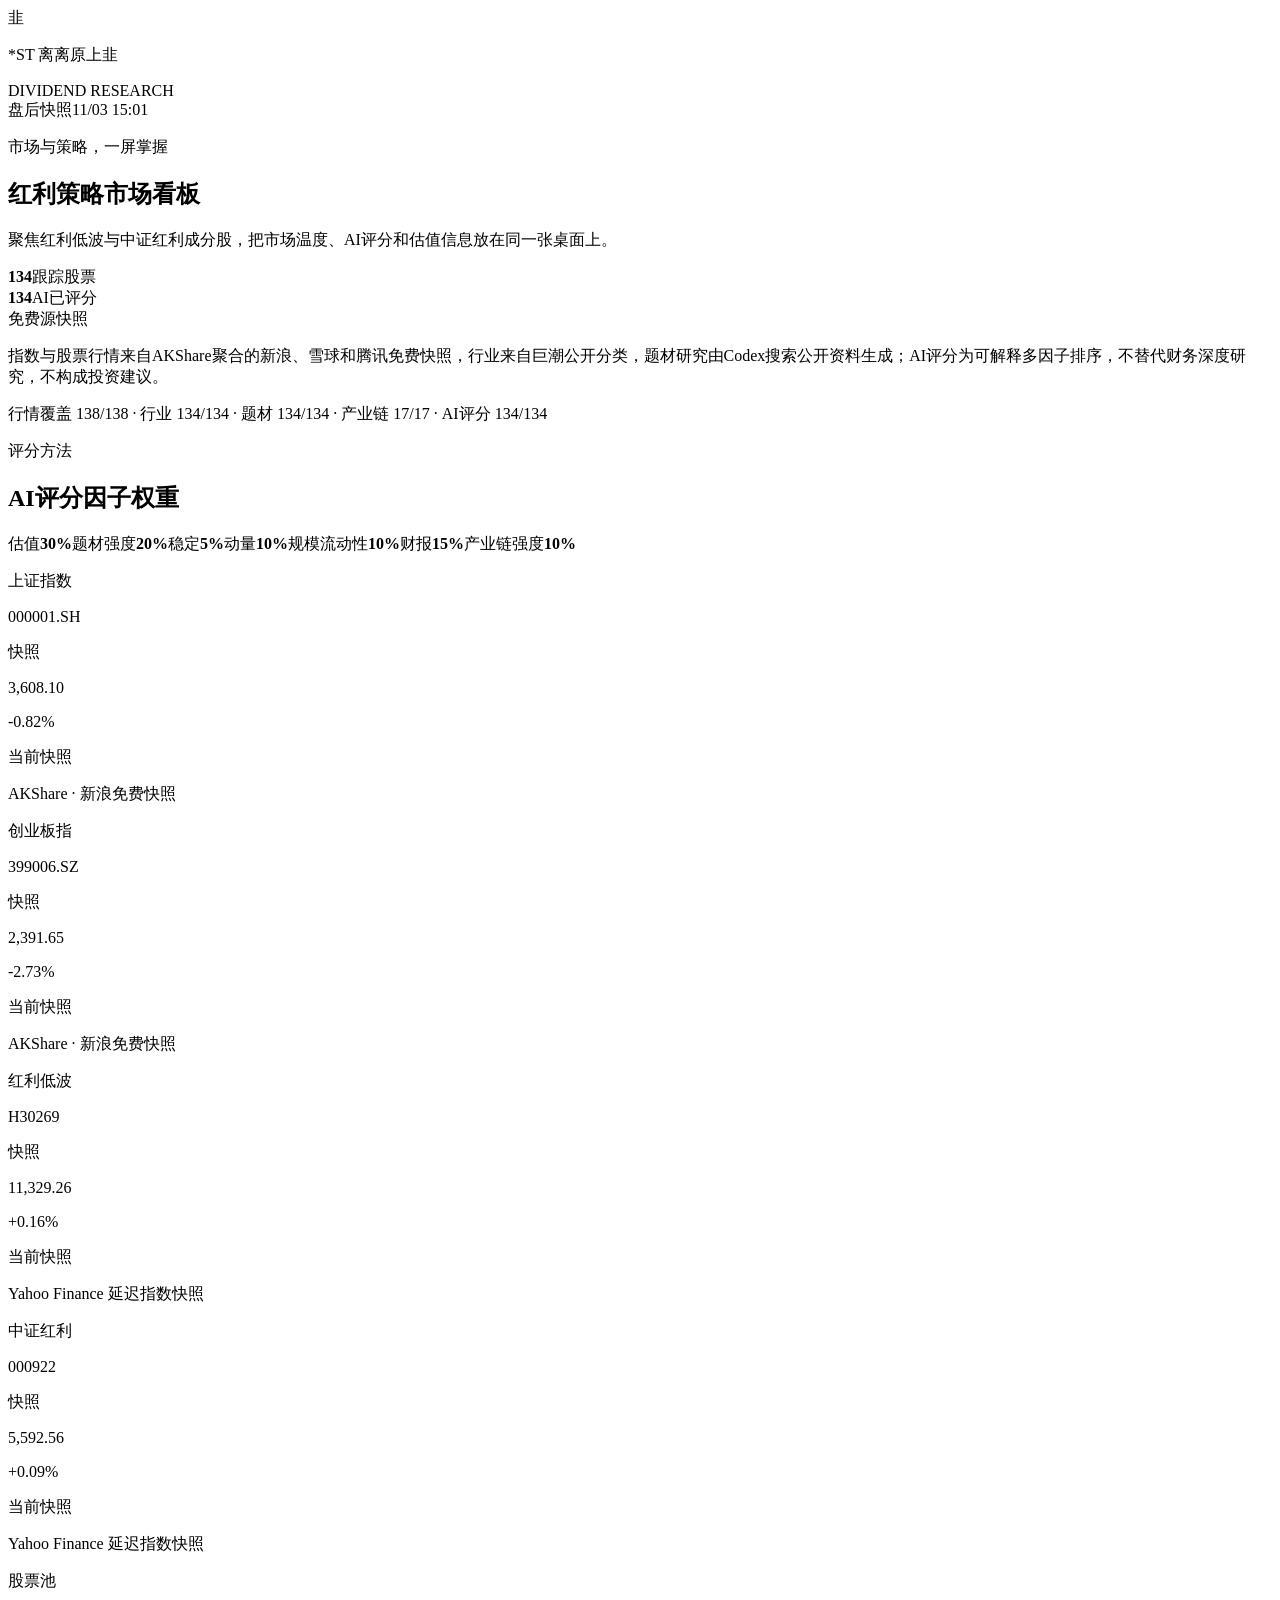
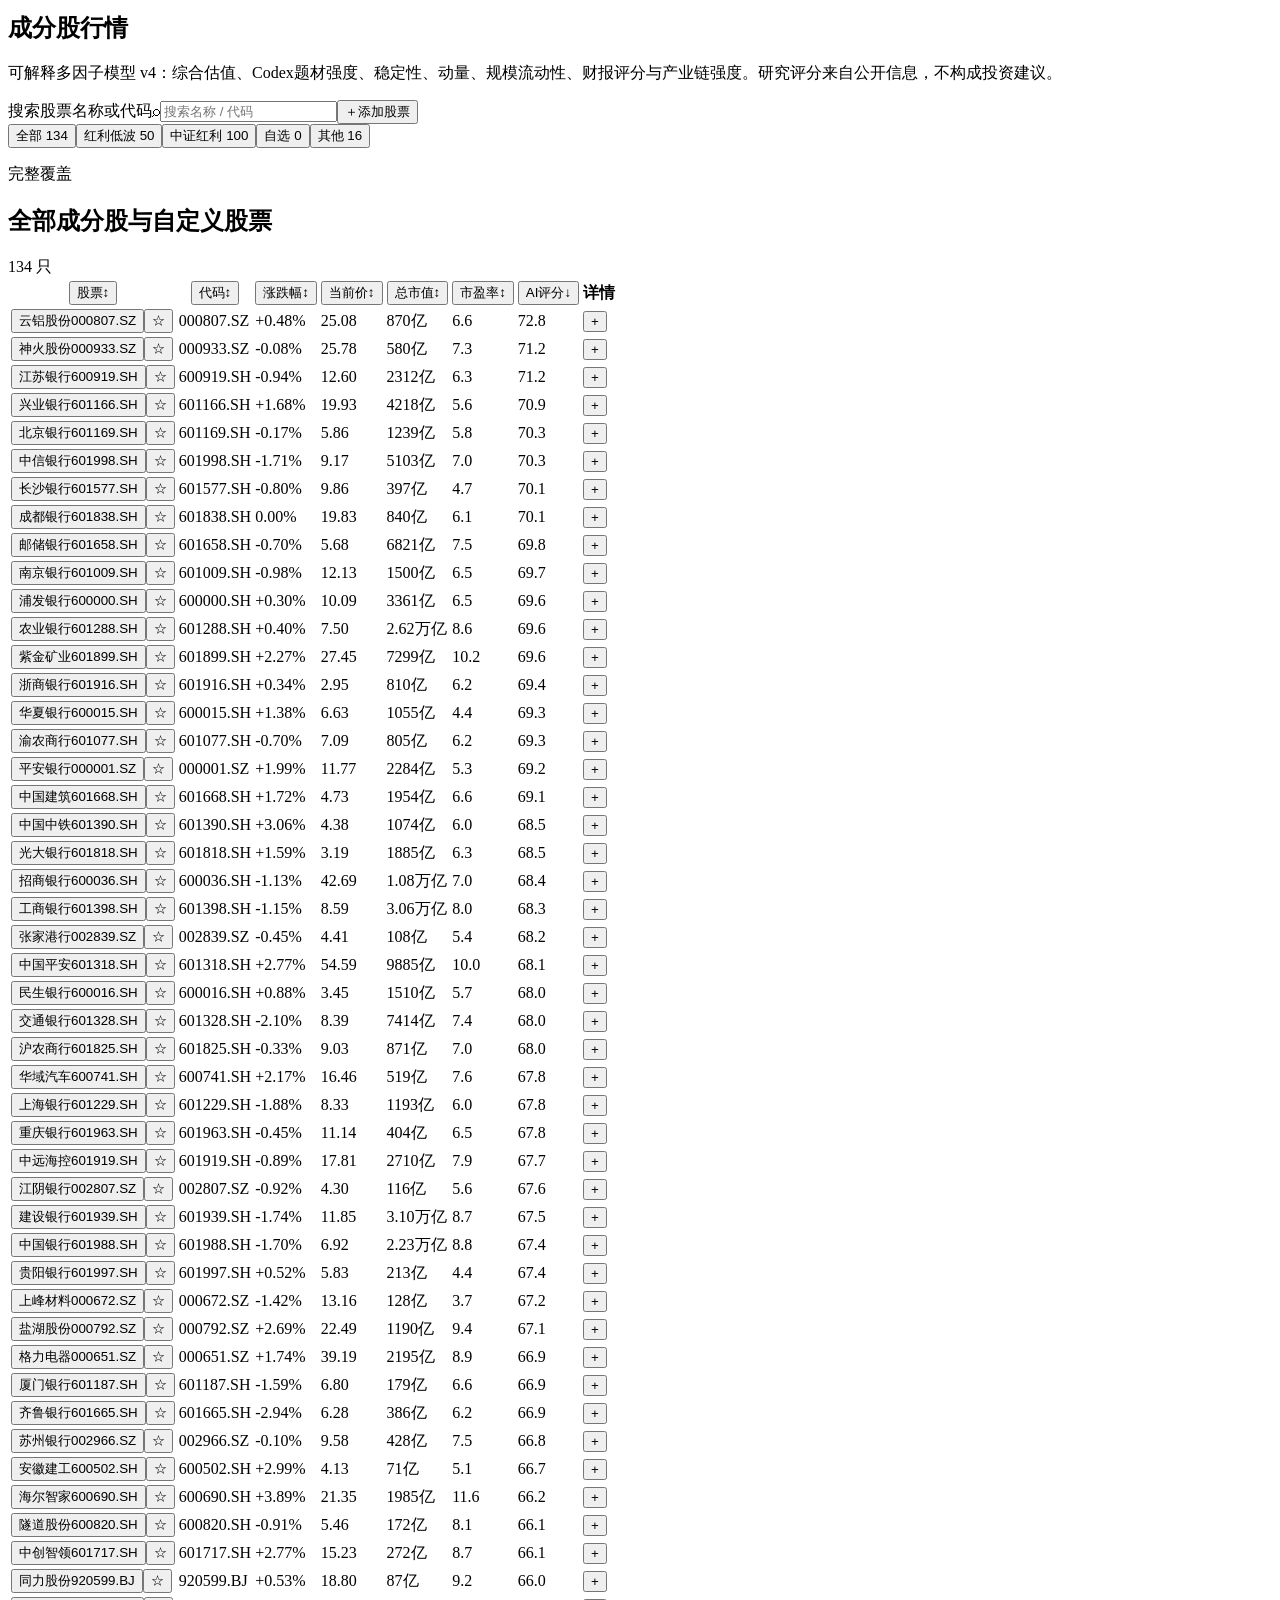
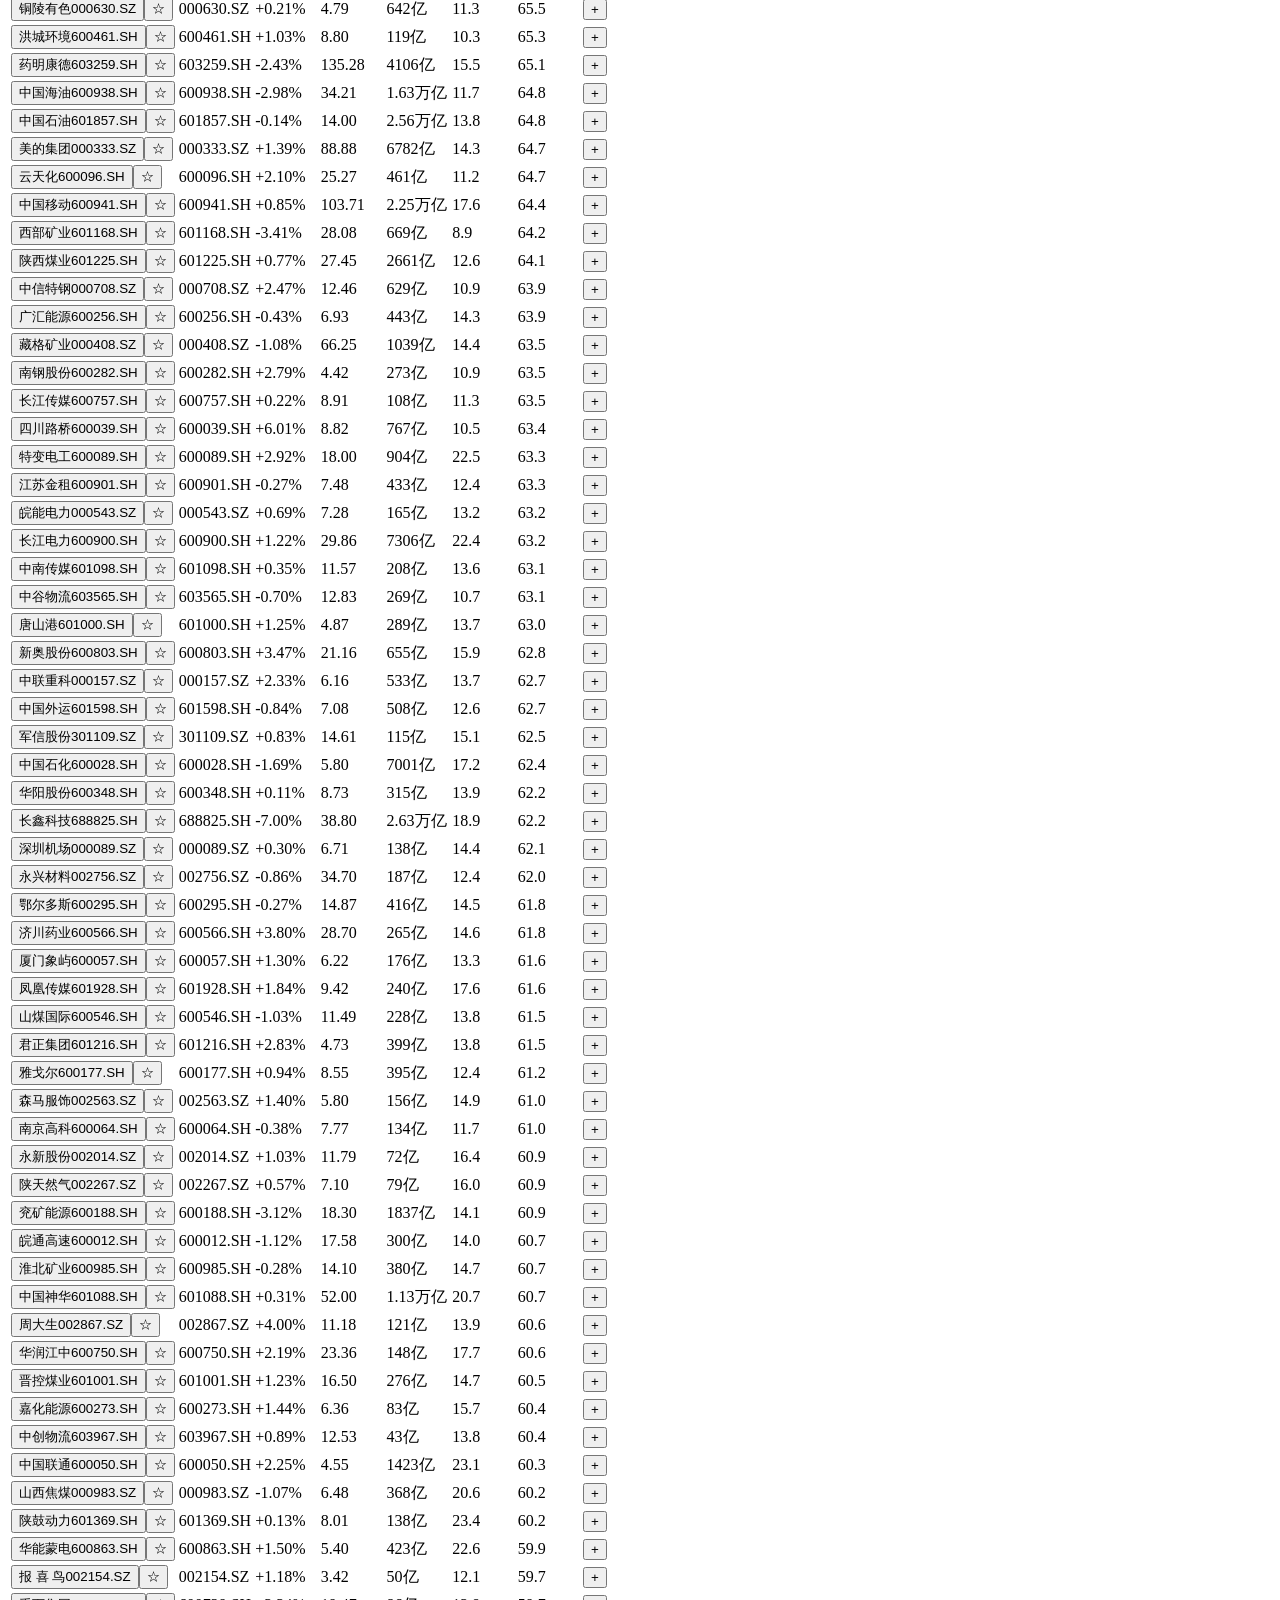
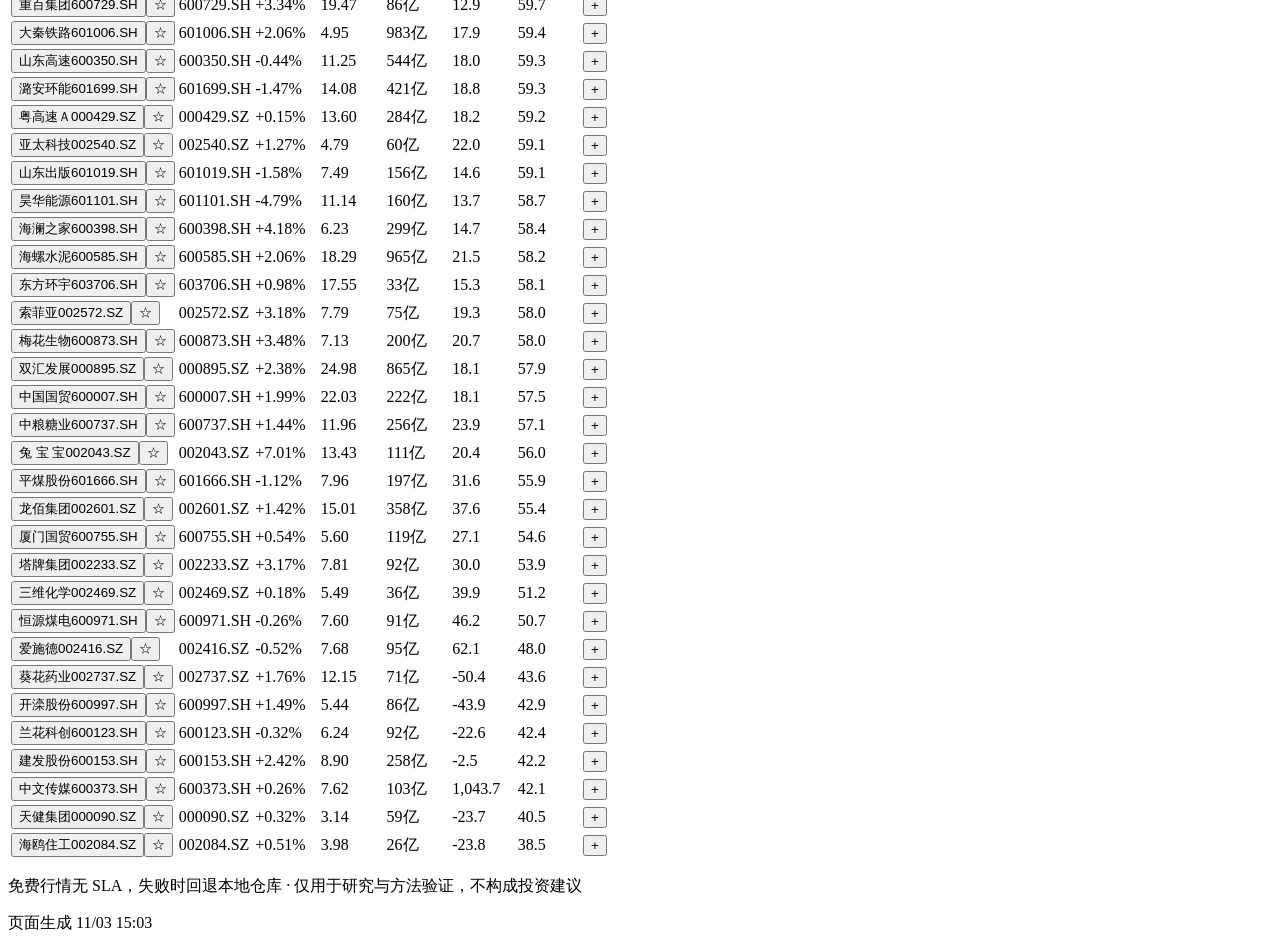
==== commit e3668ad4: "deploy: source 0b69238" ====
--- a/index.html
+++ b/index.html
@@ -1,2 +1,2 @@
-<!DOCTYPE html><html lang="zh-CN"><head><meta charSet="utf-8"/><meta name="viewport" content="width=device-width, initial-scale=1"/><link rel="stylesheet" href="/agent-security-dividend-pages/assets/index-B_bS5Z1R.css" data-rsc-css-href="/agent-security-dividend-pages/assets/index-B_bS5Z1R.css" data-precedence="vite-rsc/importer-resources"/><link rel="modulepreload" href="/agent-security-dividend-pages/assets/layout-segment-context-DMh3OZqG.js" crossorigin=""/><link rel="modulepreload" href="/agent-security-dividend-pages/assets/rolldown-runtime-S-ySWqyJ.js" crossorigin=""/><link rel="modulepreload" href="/agent-security-dividend-pages/assets/index-ir2fKMGs.js" crossorigin=""/><link rel="modulepreload" href="/agent-security-dividend-pages/assets/framework-CXnKph_e.js" crossorigin=""/><link rel="modulepreload" href="/agent-security-dividend-pages/assets/page-1SorxG2_.js" crossorigin=""/><title>股息瞭望｜红利指数研究看板</title><meta name="description" content="集中查看上证、创业板、红利低波与中证红利指数，以及AI评分和指数成分股行情。"/><meta property="og:title" content="股息瞭望｜红利指数研究看板"/><meta property="og:description" content="集中查看上证、创业板、红利低波与中证红利指数，以及AI评分和指数成分股行情。"/><meta property="og:type" content="website"/><meta property="og:image" content="https://invisiblehomozygous.github.io/agent-security-dividend-pages/og.png"/><meta property="og:image:width" content="1730"/><meta property="og:image:height" content="909"/><meta property="og:image:alt" content="股息瞭望｜红利指数研究看板"/><meta name="twitter:card" content="summary_large_image"/><meta name="twitter:title" content="股息瞭望｜红利指数研究看板"/><meta name="twitter:description" content="集中查看上证、创业板、红利低波与中证红利指数，以及AI评分和指数成分股行情。"/><meta name="twitter:image" content="https://invisiblehomozygous.github.io/agent-security-dividend-pages/og.png"/><script>self.__VINEXT_RSC_PARAMS__={}</script><script>self.__VINEXT_RSC_NAV__={"pathname":"/","searchParams":[]}</script><link rel="modulepreload" href="/agent-security-dividend-pages/assets/index-ir2fKMGs.js" />
-</head><body><main><header class="topbar"><div class="brand"><span class="brand-mark">韭</span><div><p>*ST 离离原上韭</p><span>DIVIDEND RESEARCH</span></div></div><div class="market-meta"><span class="market-dot"></span><span>盘后快照</span><time>10/16 21:13</time></div></header><div class="page-wrap"><section class="hero"><div><p class="hero-kicker">市场与策略，一屏掌握</p><h1>红利策略市场看板</h1><p class="hero-copy">聚焦红利低波与中证红利成分股，把市场温度、AI评分和估值信息放在同一张桌面上。</p></div><div class="hero-summary"><div><strong>134</strong><span>跟踪股票</span></div><div><strong>134</strong><span>AI已评分</span></div></div></section><aside class="notice "><span class="notice-label">免费源快照</span><p>指数与股票行情来自AKShare聚合的新浪、雪球和腾讯免费快照，行业来自巨潮公开分类，题材研究由Codex搜索公开资料生成；AI评分为可解释多因子排序，不替代财务深度研究，不构成投资建议。</p><span>行情覆盖 <!-- -->138<!-- -->/<!-- -->138<!-- --> · 行业 <!-- -->134<!-- -->/<!-- -->134<!-- --> · 题材<!-- --> <!-- -->134<!-- -->/<!-- -->134<!-- --> · 产业链<!-- --> <!-- -->17<!-- -->/<!-- -->17<!-- --> · AI评分<!-- --> <!-- -->134<!-- -->/<!-- -->134</span></aside><section class="factor-weights" aria-label="AI评分因子权重"><div><p class="section-eyebrow">评分方法</p><h2>AI评分因子权重</h2></div><div class="factor-weight-list"><span>估值<strong>30<!-- -->%</strong></span><span>题材强度<strong>20<!-- -->%</strong></span><span>稳定<strong>5<!-- -->%</strong></span><span>动量<strong>10<!-- -->%</strong></span><span>规模流动性<strong>10<!-- -->%</strong></span><span>财报<strong>15<!-- -->%</strong></span><span>产业链强度<strong>10<!-- -->%</strong></span></div></section><section class="index-grid" aria-label="指数行情"><article class="index-card"><div class="index-card-head"><div><p class="index-name">上证指数</p><p class="index-code">000001.SH</p></div><span class="data-status status-live">快照</span></div><div class="index-card-body"><div><p class="index-price">3,716.28</p><p class="index-change positive">+0.24%</p></div><div class="index-awaiting">当前快照</div></div><p class="index-source">AKShare · 新浪免费快照</p></article><article class="index-card"><div class="index-card-head"><div><p class="index-name">创业板指</p><p class="index-code">399006.SZ</p></div><span class="data-status status-live">快照</span></div><div class="index-card-body"><div><p class="index-price">2,772.38</p><p class="index-change negative">-0.39%</p></div><div class="index-awaiting">当前快照</div></div><p class="index-source">AKShare · 新浪免费快照</p></article><article class="index-card"><div class="index-card-head"><div><p class="index-name">红利低波</p><p class="index-code">H30269</p></div><span class="data-status status-live">快照</span></div><div class="index-card-body"><div><p class="index-price">11,191.38</p><p class="index-change positive">+0.33%</p></div><div class="index-awaiting">当前快照</div></div><p class="index-source">Yahoo Finance 延迟指数快照</p></article><article class="index-card"><div class="index-card-head"><div><p class="index-name">中证红利</p><p class="index-code">000922</p></div><span class="data-status status-live">快照</span></div><div class="index-card-body"><div><p class="index-price">5,580.71</p><p class="index-change positive">+0.82%</p></div><div class="index-awaiting">当前快照</div></div><p class="index-source">Yahoo Finance 延迟指数快照</p></article></section><section class="stock-workspace"><div class="workspace-head"><div><p class="section-eyebrow">股票池</p><h2>成分股行情</h2><p>可解释多因子模型 v4：综合估值、Codex题材强度、稳定性、动量、规模流动性、财报评分与产业链强度。研究评分来自公开信息，不构成投资建议。</p></div><div class="controls"><label class="search-box"><span class="sr-only">搜索股票名称或代码</span><span aria-hidden="true">⌕</span><input placeholder="搜索名称 / 代码" value=""/></label><button type="button" class="add-stock-button" aria-expanded="false"><span aria-hidden="true">＋</span>添加股票</button><div class="filter-group" aria-label="按指数筛选"><button type="button" class="active" aria-pressed="true">全部 134</button><button type="button" class="" aria-pressed="false">红利低波 50</button><button type="button" class="" aria-pressed="false">中证红利 100</button><button type="button" class="" aria-pressed="false">自选 0</button><button type="button" class="" aria-pressed="false">其他 16</button></div></div></div><section class="table-section"><div class="section-heading"><div><p class="section-eyebrow">完整覆盖</p><h2>全部成分股与自定义股票</h2></div><span class="count-pill">134<!-- --> 只</span></div><div class="table-shell"><table><thead><tr><th aria-sort="none"><button type="button">股票<span class="sort-idle">↕</span></button></th><th aria-sort="none"><button type="button">代码<span class="sort-idle">↕</span></button></th><th class="align-right" aria-sort="none"><button type="button">涨跌幅<span class="sort-idle">↕</span></button></th><th class="align-right" aria-sort="none"><button type="button">当前价<span class="sort-idle">↕</span></button></th><th class="align-right optional-column" aria-sort="none"><button type="button">总市值<span class="sort-idle">↕</span></button></th><th class="align-right optional-column" aria-sort="none"><button type="button">市盈率<span class="sort-idle">↕</span></button></th><th class="align-right score-column" aria-sort="descending"><button type="button">AI评分<span class="sort-active">↓</span></button></th><th class="detail-column"><span class="sr-only">详情</span></th></tr></thead><tbody><tr class=""><td><div class="stock-name-cell"><button type="button" class="stock-name-button" aria-expanded="false"><span class="stock-name">中国平安</span><span class="mobile-symbol">601318.SH</span></button><button type="button" class="watch-button " aria-label="加入自选：中国平安" aria-pressed="false" title="加入自选">☆</button></div></td><td class="symbol-column">601318.SH</td><td class="align-right metric-strong positive">+0.19%</td><td class="align-right metric-strong">51.88</td><td class="align-right optional-column">9394亿</td><td class="align-right optional-column">5.9</td><td class="align-right score-column"><span class="score-value score-grade-b">75.5</span></td><td class="detail-column"><button type="button" class="expand-button" aria-label="展开中国平安详情" aria-expanded="false">+</button></td></tr><tr class=""><td><div class="stock-name-cell"><button type="button" class="stock-name-button" aria-expanded="false"><span class="stock-name">云铝股份</span><span class="mobile-symbol">000807.SZ</span></button><button type="button" class="watch-button " aria-label="加入自选：云铝股份" aria-pressed="false" title="加入自选">☆</button></div></td><td class="symbol-column">000807.SZ</td><td class="align-right metric-strong positive">+0.72%</td><td class="align-right metric-strong">25.21</td><td class="align-right optional-column">874亿</td><td class="align-right optional-column">8.0</td><td class="align-right score-column"><span class="score-value score-grade-b">75.3</span></td><td class="detail-column"><button type="button" class="expand-button" aria-label="展开云铝股份详情" aria-expanded="false">+</button></td></tr><tr class=""><td><div class="stock-name-cell"><button type="button" class="stock-name-button" aria-expanded="false"><span class="stock-name">江苏银行</span><span class="mobile-symbol">600919.SH</span></button><button type="button" class="watch-button " aria-label="加入自选：江苏银行" aria-pressed="false" title="加入自选">☆</button></div></td><td class="symbol-column">600919.SH</td><td class="align-right metric-strong positive">+0.49%</td><td class="align-right metric-strong">12.30</td><td class="align-right optional-column">2257亿</td><td class="align-right optional-column">6.3</td><td class="align-right score-column"><span class="score-value score-grade-b">75.3</span></td><td class="detail-column"><button type="button" class="expand-button" aria-label="展开江苏银行详情" aria-expanded="false">+</button></td></tr><tr class=""><td><div class="stock-name-cell"><button type="button" class="stock-name-button" aria-expanded="false"><span class="stock-name">兴业银行</span><span class="mobile-symbol">601166.SH</span></button><button type="button" class="watch-button " aria-label="加入自选：兴业银行" aria-pressed="false" title="加入自选">☆</button></div></td><td class="symbol-column">601166.SH</td><td class="align-right metric-strong positive">+0.49%</td><td class="align-right metric-strong">18.45</td><td class="align-right optional-column">3905亿</td><td class="align-right optional-column">5.2</td><td class="align-right score-column"><span class="score-value score-grade-b">75.0</span></td><td class="detail-column"><button type="button" class="expand-button" aria-label="展开兴业银行详情" aria-expanded="false">+</button></td></tr><tr class=""><td><div class="stock-name-cell"><button type="button" class="stock-name-button" aria-expanded="false"><span class="stock-name">农业银行</span><span class="mobile-symbol">601288.SH</span></button><button type="button" class="watch-button " aria-label="加入自选：农业银行" aria-pressed="false" title="加入自选">☆</button></div></td><td class="symbol-column">601288.SH</td><td class="align-right metric-strong negative">-0.28%</td><td class="align-right metric-strong">7.24</td><td class="align-right optional-column">2.53万亿</td><td class="align-right optional-column">8.5</td><td class="align-right score-column"><span class="score-value score-grade-b">74.5</span></td><td class="detail-column"><button type="button" class="expand-button" aria-label="展开农业银行详情" aria-expanded="false">+</button></td></tr><tr class=""><td><div class="stock-name-cell"><button type="button" class="stock-name-button" aria-expanded="false"><span class="stock-name">长沙银行</span><span class="mobile-symbol">601577.SH</span></button><button type="button" class="watch-button " aria-label="加入自选：长沙银行" aria-pressed="false" title="加入自选">☆</button></div></td><td class="symbol-column">601577.SH</td><td class="align-right metric-strong positive">+0.74%</td><td class="align-right metric-strong">9.58</td><td class="align-right optional-column">385亿</td><td class="align-right optional-column">4.6</td><td class="align-right score-column"><span class="score-value score-grade-b">73.9</span></td><td class="detail-column"><button type="button" class="expand-button" aria-label="展开长沙银行详情" aria-expanded="false">+</button></td></tr><tr class=""><td><div class="stock-name-cell"><button type="button" class="stock-name-button" aria-expanded="false"><span class="stock-name">招商银行</span><span class="mobile-symbol">600036.SH</span></button><button type="button" class="watch-button " aria-label="加入自选：招商银行" aria-pressed="false" title="加入自选">☆</button></div></td><td class="symbol-column">600036.SH</td><td class="align-right metric-strong negative">-0.49%</td><td class="align-right metric-strong">42.45</td><td class="align-right optional-column">1.07万亿</td><td class="align-right optional-column">7.1</td><td class="align-right score-column"><span class="score-value score-grade-b">73.8</span></td><td class="detail-column"><button type="button" class="expand-button" aria-label="展开招商银行详情" aria-expanded="false">+</button></td></tr><tr class=""><td><div class="stock-name-cell"><button type="button" class="stock-name-button" aria-expanded="false"><span class="stock-name">渝农商行</span><span class="mobile-symbol">601077.SH</span></button><button type="button" class="watch-button " aria-label="加入自选：渝农商行" aria-pressed="false" title="加入自选">☆</button></div></td><td class="symbol-column">601077.SH</td><td class="align-right metric-strong positive">+0.72%</td><td class="align-right metric-strong">7.00</td><td class="align-right optional-column">795亿</td><td class="align-right optional-column">6.3</td><td class="align-right score-column"><span class="score-value score-grade-b">73.7</span></td><td class="detail-column"><button type="button" class="expand-button" aria-label="展开渝农商行详情" aria-expanded="false">+</button></td></tr><tr class=""><td><div class="stock-name-cell"><button type="button" class="stock-name-button" aria-expanded="false"><span class="stock-name">工商银行</span><span class="mobile-symbol">601398.SH</span></button><button type="button" class="watch-button " aria-label="加入自选：工商银行" aria-pressed="false" title="加入自选">☆</button></div></td><td class="symbol-column">601398.SH</td><td class="align-right metric-strong negative">-0.24%</td><td class="align-right metric-strong">8.48</td><td class="align-right optional-column">3.02万亿</td><td class="align-right optional-column">8.1</td><td class="align-right score-column"><span class="score-value score-grade-b">73.7</span></td><td class="detail-column"><button type="button" class="expand-button" aria-label="展开工商银行详情" aria-expanded="false">+</button></td></tr><tr class=""><td><div class="stock-name-cell"><button type="button" class="stock-name-button" aria-expanded="false"><span class="stock-name">南京银行</span><span class="mobile-symbol">601009.SH</span></button><button type="button" class="watch-button " aria-label="加入自选：南京银行" aria-pressed="false" title="加入自选">☆</button></div></td><td class="symbol-column">601009.SH</td><td class="align-right metric-strong negative">-0.08%</td><td class="align-right metric-strong">11.78</td><td class="align-right optional-column">1456亿</td><td class="align-right optional-column">6.4</td><td class="align-right score-column"><span class="score-value score-grade-b">73.6</span></td><td class="detail-column"><button type="button" class="expand-button" aria-label="展开南京银行详情" aria-expanded="false">+</button></td></tr><tr class=""><td><div class="stock-name-cell"><button type="button" class="stock-name-button" aria-expanded="false"><span class="stock-name">成都银行</span><span class="mobile-symbol">601838.SH</span></button><button type="button" class="watch-button " aria-label="加入自选：成都银行" aria-pressed="false" title="加入自选">☆</button></div></td><td class="symbol-column">601838.SH</td><td class="align-right metric-strong negative">-0.42%</td><td class="align-right metric-strong">19.09</td><td class="align-right optional-column">809亿</td><td class="align-right optional-column">6.0</td><td class="align-right score-column"><span class="score-value score-grade-b">73.4</span></td><td class="detail-column"><button type="button" class="expand-button" aria-label="展开成都银行详情" aria-expanded="false">+</button></td></tr><tr class=""><td><div class="stock-name-cell"><button type="button" class="stock-name-button" aria-expanded="false"><span class="stock-name">紫金矿业</span><span class="mobile-symbol">601899.SH</span></button><button type="button" class="watch-button " aria-label="加入自选：紫金矿业" aria-pressed="false" title="加入自选">☆</button></div></td><td class="symbol-column">601899.SH</td><td class="align-right metric-strong positive">+1.84%</td><td class="align-right metric-strong">29.92</td><td class="align-right optional-column">7956亿</td><td class="align-right optional-column">11.8</td><td class="align-right score-column"><span class="score-value score-grade-b">73.4</span></td><td class="detail-column"><button type="button" class="expand-button" aria-label="展开紫金矿业详情" aria-expanded="false">+</button></td></tr><tr class=""><td><div class="stock-name-cell"><button type="button" class="stock-name-button" aria-expanded="false"><span class="stock-name">神火股份</span><span class="mobile-symbol">000933.SZ</span></button><button type="button" class="watch-button " aria-label="加入自选：神火股份" aria-pressed="false" title="加入自选">☆</button></div></td><td class="symbol-column">000933.SZ</td><td class="align-right metric-strong positive">+1.47%</td><td class="align-right metric-strong">25.61</td><td class="align-right optional-column">576亿</td><td class="align-right optional-column">8.4</td><td class="align-right score-column"><span class="score-value score-grade-b">73.3</span></td><td class="detail-column"><button type="button" class="expand-button" aria-label="展开神火股份详情" aria-expanded="false">+</button></td></tr><tr class=""><td><div class="stock-name-cell"><button type="button" class="stock-name-button" aria-expanded="false"><span class="stock-name">中信银行</span><span class="mobile-symbol">601998.SH</span></button><button type="button" class="watch-button " aria-label="加入自选：中信银行" aria-pressed="false" title="加入自选">☆</button></div></td><td class="symbol-column">601998.SH</td><td class="align-right metric-strong negative">-0.66%</td><td class="align-right metric-strong">9.09</td><td class="align-right optional-column">5058亿</td><td class="align-right optional-column">7.1</td><td class="align-right score-column"><span class="score-value score-grade-b">73.0</span></td><td class="detail-column"><button type="button" class="expand-button" aria-label="展开中信银行详情" aria-expanded="false">+</button></td></tr><tr class=""><td><div class="stock-name-cell"><button type="button" class="stock-name-button" aria-expanded="false"><span class="stock-name">邮储银行</span><span class="mobile-symbol">601658.SH</span></button><button type="button" class="watch-button " aria-label="加入自选：邮储银行" aria-pressed="false" title="加入自选">☆</button></div></td><td class="symbol-column">601658.SH</td><td class="align-right metric-strong negative">-0.54%</td><td class="align-right metric-strong">5.51</td><td class="align-right optional-column">6617亿</td><td class="align-right optional-column">7.4</td><td class="align-right score-column"><span class="score-value score-grade-b">72.7</span></td><td class="detail-column"><button type="button" class="expand-button" aria-label="展开邮储银行详情" aria-expanded="false">+</button></td></tr><tr class=""><td><div class="stock-name-cell"><button type="button" class="stock-name-button" aria-expanded="false"><span class="stock-name">交通银行</span><span class="mobile-symbol">601328.SH</span></button><button type="button" class="watch-button " aria-label="加入自选：交通银行" aria-pressed="false" title="加入自选">☆</button></div></td><td class="symbol-column">601328.SH</td><td class="align-right metric-strong negative">-0.61%</td><td class="align-right metric-strong">8.09</td><td class="align-right optional-column">7149亿</td><td class="align-right optional-column">7.3</td><td class="align-right score-column"><span class="score-value score-grade-b">72.6</span></td><td class="detail-column"><button type="button" class="expand-button" aria-label="展开交通银行详情" aria-expanded="false">+</button></td></tr><tr class=""><td><div class="stock-name-cell"><button type="button" class="stock-name-button" aria-expanded="false"><span class="stock-name">建设银行</span><span class="mobile-symbol">601939.SH</span></button><button type="button" class="watch-button " aria-label="加入自选：建设银行" aria-pressed="false" title="加入自选">☆</button></div></td><td class="symbol-column">601939.SH</td><td class="align-right metric-strong flat">0.00%</td><td class="align-right metric-strong">11.45</td><td class="align-right optional-column">3.00万亿</td><td class="align-right optional-column">8.7</td><td class="align-right score-column"><span class="score-value score-grade-b">72.6</span></td><td class="detail-column"><button type="button" class="expand-button" aria-label="展开建设银行详情" aria-expanded="false">+</button></td></tr><tr class=""><td><div class="stock-name-cell"><button type="button" class="stock-name-button" aria-expanded="false"><span class="stock-name">平安银行</span><span class="mobile-symbol">000001.SZ</span></button><button type="button" class="watch-button " aria-label="加入自选：平安银行" aria-pressed="false" title="加入自选">☆</button></div></td><td class="symbol-column">000001.SZ</td><td class="align-right metric-strong positive">+0.79%</td><td class="align-right metric-strong">11.50</td><td class="align-right optional-column">2232亿</td><td class="align-right optional-column">5.1</td><td class="align-right score-column"><span class="score-value score-grade-b">72.3</span></td><td class="detail-column"><button type="button" class="expand-button" aria-label="展开平安银行详情" aria-expanded="false">+</button></td></tr><tr class=""><td><div class="stock-name-cell"><button type="button" class="stock-name-button" aria-expanded="false"><span class="stock-name">浦发银行</span><span class="mobile-symbol">600000.SH</span></button><button type="button" class="watch-button " aria-label="加入自选：浦发银行" aria-pressed="false" title="加入自选">☆</button></div></td><td class="symbol-column">600000.SH</td><td class="align-right metric-strong positive">+0.93%</td><td class="align-right metric-strong">9.73</td><td class="align-right optional-column">3241亿</td><td class="align-right optional-column">6.3</td><td class="align-right score-column"><span class="score-value score-grade-b">72.3</span></td><td class="detail-column"><button type="button" class="expand-button" aria-label="展开浦发银行详情" aria-expanded="false">+</button></td></tr><tr class=""><td><div class="stock-name-cell"><button type="button" class="stock-name-button" aria-expanded="false"><span class="stock-name">北京银行</span><span class="mobile-symbol">601169.SH</span></button><button type="button" class="watch-button " aria-label="加入自选：北京银行" aria-pressed="false" title="加入自选">☆</button></div></td><td class="symbol-column">601169.SH</td><td class="align-right metric-strong positive">+0.53%</td><td class="align-right metric-strong">5.64</td><td class="align-right optional-column">1192亿</td><td class="align-right optional-column">5.7</td><td class="align-right score-column"><span class="score-value score-grade-b">72.3</span></td><td class="detail-column"><button type="button" class="expand-button" aria-label="展开北京银行详情" aria-expanded="false">+</button></td></tr><tr class=""><td><div class="stock-name-cell"><button type="button" class="stock-name-button" aria-expanded="false"><span class="stock-name">齐鲁银行</span><span class="mobile-symbol">601665.SH</span></button><button type="button" class="watch-button " aria-label="加入自选：齐鲁银行" aria-pressed="false" title="加入自选">☆</button></div></td><td class="symbol-column">601665.SH</td><td class="align-right metric-strong positive">+0.76%</td><td class="align-right metric-strong">6.62</td><td class="align-right optional-column">407亿</td><td class="align-right optional-column">6.6</td><td class="align-right score-column"><span class="score-value score-grade-b">72.3</span></td><td class="detail-column"><button type="button" class="expand-button" aria-label="展开齐鲁银行详情" aria-expanded="false">+</button></td></tr><tr class=""><td><div class="stock-name-cell"><button type="button" class="stock-name-button" aria-expanded="false"><span class="stock-name">沪农商行</span><span class="mobile-symbol">601825.SH</span></button><button type="button" class="watch-button " aria-label="加入自选：沪农商行" aria-pressed="false" title="加入自选">☆</button></div></td><td class="symbol-column">601825.SH</td><td class="align-right metric-strong positive">+0.12%</td><td class="align-right metric-strong">8.65</td><td class="align-right optional-column">834亿</td><td class="align-right optional-column">6.7</td><td class="align-right score-column"><span class="score-value score-grade-b">71.8</span></td><td class="detail-column"><button type="button" class="expand-button" aria-label="展开沪农商行详情" aria-expanded="false">+</button></td></tr><tr class=""><td><div class="stock-name-cell"><button type="button" class="stock-name-button" aria-expanded="false"><span class="stock-name">中国银行</span><span class="mobile-symbol">601988.SH</span></button><button type="button" class="watch-button " aria-label="加入自选：中国银行" aria-pressed="false" title="加入自选">☆</button></div></td><td class="symbol-column">601988.SH</td><td class="align-right metric-strong negative">-1.84%</td><td class="align-right metric-strong">6.92</td><td class="align-right optional-column">2.23万亿</td><td class="align-right optional-column">9.0</td><td class="align-right score-column"><span class="score-value score-grade-b">71.8</span></td><td class="detail-column"><button type="button" class="expand-button" aria-label="展开中国银行详情" aria-expanded="false">+</button></td></tr><tr class=""><td><div class="stock-name-cell"><button type="button" class="stock-name-button" aria-expanded="false"><span class="stock-name">上海银行</span><span class="mobile-symbol">601229.SH</span></button><button type="button" class="watch-button " aria-label="加入自选：上海银行" aria-pressed="false" title="加入自选">☆</button></div></td><td class="symbol-column">601229.SH</td><td class="align-right metric-strong negative">-0.41%</td><td class="align-right metric-strong">9.61</td><td class="align-right optional-column">1374亿</td><td class="align-right optional-column">5.7</td><td class="align-right score-column"><span class="score-value score-grade-b">71.7</span></td><td class="detail-column"><button type="button" class="expand-button" aria-label="展开上海银行详情" aria-expanded="false">+</button></td></tr><tr class=""><td><div class="stock-name-cell"><button type="button" class="stock-name-button" aria-expanded="false"><span class="stock-name">XD中国海</span><span class="mobile-symbol">600938.SH</span></button><button type="button" class="watch-button " aria-label="加入自选：XD中国海" aria-pressed="false" title="加入自选">☆</button></div></td><td class="symbol-column">600938.SH</td><td class="align-right metric-strong positive">+2.27%</td><td class="align-right metric-strong">34.74</td><td class="align-right optional-column">1.65万亿</td><td class="align-right optional-column">11.9</td><td class="align-right score-column"><span class="score-value score-grade-b">71.2</span></td><td class="detail-column"><button type="button" class="expand-button" aria-label="展开XD中国海详情" aria-expanded="false">+</button></td></tr><tr class=""><td><div class="stock-name-cell"><button type="button" class="stock-name-button" aria-expanded="false"><span class="stock-name">重庆银行</span><span class="mobile-symbol">601963.SH</span></button><button type="button" class="watch-button " aria-label="加入自选：重庆银行" aria-pressed="false" title="加入自选">☆</button></div></td><td class="symbol-column">601963.SH</td><td class="align-right metric-strong positive">+0.55%</td><td class="align-right metric-strong">11.04</td><td class="align-right optional-column">400亿</td><td class="align-right optional-column">6.7</td><td class="align-right score-column"><span class="score-value score-grade-b">71.1</span></td><td class="detail-column"><button type="button" class="expand-button" aria-label="展开重庆银行详情" aria-expanded="false">+</button></td></tr><tr class=""><td><div class="stock-name-cell"><button type="button" class="stock-name-button" aria-expanded="false"><span class="stock-name">江阴银行</span><span class="mobile-symbol">002807.SZ</span></button><button type="button" class="watch-button " aria-label="加入自选：江阴银行" aria-pressed="false" title="加入自选">☆</button></div></td><td class="symbol-column">002807.SZ</td><td class="align-right metric-strong positive">+2.50%</td><td class="align-right metric-strong">4.10</td><td class="align-right optional-column">111亿</td><td class="align-right optional-column">5.4</td><td class="align-right score-column"><span class="score-value score-grade-b">70.8</span></td><td class="detail-column"><button type="button" class="expand-button" aria-label="展开江阴银行详情" aria-expanded="false">+</button></td></tr><tr class=""><td><div class="stock-name-cell"><button type="button" class="stock-name-button" aria-expanded="false"><span class="stock-name">浙商银行</span><span class="mobile-symbol">601916.SH</span></button><button type="button" class="watch-button " aria-label="加入自选：浙商银行" aria-pressed="false" title="加入自选">☆</button></div></td><td class="symbol-column">601916.SH</td><td class="align-right metric-strong positive">+0.34%</td><td class="align-right metric-strong">2.97</td><td class="align-right optional-column">816亿</td><td class="align-right optional-column">6.2</td><td class="align-right score-column"><span class="score-value score-grade-b">70.8</span></td><td class="detail-column"><button type="button" class="expand-button" aria-label="展开浙商银行详情" aria-expanded="false">+</button></td></tr><tr class=""><td><div class="stock-name-cell"><button type="button" class="stock-name-button" aria-expanded="false"><span class="stock-name">盐湖股份</span><span class="mobile-symbol">000792.SZ</span></button><button type="button" class="watch-button " aria-label="加入自选：盐湖股份" aria-pressed="false" title="加入自选">☆</button></div></td><td class="symbol-column">000792.SZ</td><td class="align-right metric-strong positive">+0.48%</td><td class="align-right metric-strong">23.06</td><td class="align-right optional-column">1220亿</td><td class="align-right optional-column">10.1</td><td class="align-right score-column"><span class="score-value score-grade-b">70.5</span></td><td class="detail-column"><button type="button" class="expand-button" aria-label="展开盐湖股份详情" aria-expanded="false">+</button></td></tr><tr class=""><td><div class="stock-name-cell"><button type="button" class="stock-name-button" aria-expanded="false"><span class="stock-name">华域汽车</span><span class="mobile-symbol">600741.SH</span></button><button type="button" class="watch-button " aria-label="加入自选：华域汽车" aria-pressed="false" title="加入自选">☆</button></div></td><td class="symbol-column">600741.SH</td><td class="align-right metric-strong positive">+0.78%</td><td class="align-right metric-strong">15.59</td><td class="align-right optional-column">492亿</td><td class="align-right optional-column">7.1</td><td class="align-right score-column"><span class="score-value score-grade-b">70.4</span></td><td class="detail-column"><button type="button" class="expand-button" aria-label="展开华域汽车详情" aria-expanded="false">+</button></td></tr><tr class=""><td><div class="stock-name-cell"><button type="button" class="stock-name-button" aria-expanded="false"><span class="stock-name">云天化</span><span class="mobile-symbol">600096.SH</span></button><button type="button" class="watch-button " aria-label="加入自选：云天化" aria-pressed="false" title="加入自选">☆</button></div></td><td class="symbol-column">600096.SH</td><td class="align-right metric-strong positive">+2.53%</td><td class="align-right metric-strong">27.15</td><td class="align-right optional-column">495亿</td><td class="align-right optional-column">9.3</td><td class="align-right score-column"><span class="score-value score-grade-b">70.3</span></td><td class="detail-column"><button type="button" class="expand-button" aria-label="展开云天化详情" aria-expanded="false">+</button></td></tr><tr class=""><td><div class="stock-name-cell"><button type="button" class="stock-name-button" aria-expanded="false"><span class="stock-name">民生银行</span><span class="mobile-symbol">600016.SH</span></button><button type="button" class="watch-button " aria-label="加入自选：民生银行" aria-pressed="false" title="加入自选">☆</button></div></td><td class="symbol-column">600016.SH</td><td class="align-right metric-strong negative">-0.28%</td><td class="align-right metric-strong">3.50</td><td class="align-right optional-column">1532亿</td><td class="align-right optional-column">5.3</td><td class="align-right score-column"><span class="score-value score-grade-c">70.0</span></td><td class="detail-column"><button type="button" class="expand-button" aria-label="展开民生银行详情" aria-expanded="false">+</button></td></tr><tr class=""><td><div class="stock-name-cell"><button type="button" class="stock-name-button" aria-expanded="false"><span class="stock-name">中国石油</span><span class="mobile-symbol">601857.SH</span></button><button type="button" class="watch-button " aria-label="加入自选：中国石油" aria-pressed="false" title="加入自选">☆</button></div></td><td class="symbol-column">601857.SH</td><td class="align-right metric-strong positive">+1.35%</td><td class="align-right metric-strong">12.76</td><td class="align-right optional-column">2.34万亿</td><td class="align-right optional-column">13.3</td><td class="align-right score-column"><span class="score-value score-grade-c">69.9</span></td><td class="detail-column"><button type="button" class="expand-button" aria-label="展开中国石油详情" aria-expanded="false">+</button></td></tr><tr class=""><td><div class="stock-name-cell"><button type="button" class="stock-name-button" aria-expanded="false"><span class="stock-name">张家港行</span><span class="mobile-symbol">002839.SZ</span></button><button type="button" class="watch-button " aria-label="加入自选：张家港行" aria-pressed="false" title="加入自选">☆</button></div></td><td class="symbol-column">002839.SZ</td><td class="align-right metric-strong positive">+1.42%</td><td class="align-right metric-strong">4.30</td><td class="align-right optional-column">105亿</td><td class="align-right optional-column">5.2</td><td class="align-right score-column"><span class="score-value score-grade-c">69.8</span></td><td class="detail-column"><button type="button" class="expand-button" aria-label="展开张家港行详情" aria-expanded="false">+</button></td></tr><tr class=""><td><div class="stock-name-cell"><button type="button" class="stock-name-button" aria-expanded="false"><span class="stock-name">苏州银行</span><span class="mobile-symbol">002966.SZ</span></button><button type="button" class="watch-button " aria-label="加入自选：苏州银行" aria-pressed="false" title="加入自选">☆</button></div></td><td class="symbol-column">002966.SZ</td><td class="align-right metric-strong negative">-1.75%</td><td class="align-right metric-strong">9.00</td><td class="align-right optional-column">402亿</td><td class="align-right optional-column">7.2</td><td class="align-right score-column"><span class="score-value score-grade-c">69.8</span></td><td class="detail-column"><button type="button" class="expand-button" aria-label="展开苏州银行详情" aria-expanded="false">+</button></td></tr><tr class=""><td><div class="stock-name-cell"><button type="button" class="stock-name-button" aria-expanded="false"><span class="stock-name">华夏银行</span><span class="mobile-symbol">600015.SH</span></button><button type="button" class="watch-button " aria-label="加入自选：华夏银行" aria-pressed="false" title="加入自选">☆</button></div></td><td class="symbol-column">600015.SH</td><td class="align-right metric-strong positive">+1.12%</td><td class="align-right metric-strong">6.34</td><td class="align-right optional-column">1009亿</td><td class="align-right optional-column">4.0</td><td class="align-right score-column"><span class="score-value score-grade-c">69.8</span></td><td class="detail-column"><button type="button" class="expand-button" aria-label="展开华夏银行详情" aria-expanded="false">+</button></td></tr><tr class=""><td><div class="stock-name-cell"><button type="button" class="stock-name-button" aria-expanded="false"><span class="stock-name">格力电器</span><span class="mobile-symbol">000651.SZ</span></button><button type="button" class="watch-button " aria-label="加入自选：格力电器" aria-pressed="false" title="加入自选">☆</button></div></td><td class="symbol-column">000651.SZ</td><td class="align-right metric-strong negative">-0.53%</td><td class="align-right metric-strong">39.49</td><td class="align-right optional-column">2212亿</td><td class="align-right optional-column">7.9</td><td class="align-right score-column"><span class="score-value score-grade-c">69.7</span></td><td class="detail-column"><button type="button" class="expand-button" aria-label="展开格力电器详情" aria-expanded="false">+</button></td></tr><tr class=""><td><div class="stock-name-cell"><button type="button" class="stock-name-button" aria-expanded="false"><span class="stock-name">厦门银行</span><span class="mobile-symbol">601187.SH</span></button><button type="button" class="watch-button " aria-label="加入自选：厦门银行" aria-pressed="false" title="加入自选">☆</button></div></td><td class="symbol-column">601187.SH</td><td class="align-right metric-strong positive">+0.15%</td><td class="align-right metric-strong">6.71</td><td class="align-right optional-column">177亿</td><td class="align-right optional-column">6.5</td><td class="align-right score-column"><span class="score-value score-grade-c">69.6</span></td><td class="detail-column"><button type="button" class="expand-button" aria-label="展开厦门银行详情" aria-expanded="false">+</button></td></tr><tr class=""><td><div class="stock-name-cell"><button type="button" class="stock-name-button" aria-expanded="false"><span class="stock-name">中国建筑</span><span class="mobile-symbol">601668.SH</span></button><button type="button" class="watch-button " aria-label="加入自选：中国建筑" aria-pressed="false" title="加入自选">☆</button></div></td><td class="symbol-column">601668.SH</td><td class="align-right metric-strong positive">+1.79%</td><td class="align-right metric-strong">4.54</td><td class="align-right optional-column">1876亿</td><td class="align-right optional-column">5.9</td><td class="align-right score-column"><span class="score-value score-grade-c">69.6</span></td><td class="detail-column"><button type="button" class="expand-button" aria-label="展开中国建筑详情" aria-expanded="false">+</button></td></tr><tr class=""><td><div class="stock-name-cell"><button type="button" class="stock-name-button" aria-expanded="false"><span class="stock-name">中国中铁</span><span class="mobile-symbol">601390.SH</span></button><button type="button" class="watch-button " aria-label="加入自选：中国中铁" aria-pressed="false" title="加入自选">☆</button></div></td><td class="symbol-column">601390.SH</td><td class="align-right metric-strong positive">+0.70%</td><td class="align-right metric-strong">4.34</td><td class="align-right optional-column">1065亿</td><td class="align-right optional-column">5.4</td><td class="align-right score-column"><span class="score-value score-grade-c">69.4</span></td><td class="detail-column"><button type="button" class="expand-button" aria-label="展开中国中铁详情" aria-expanded="false">+</button></td></tr><tr class=""><td><div class="stock-name-cell"><button type="button" class="stock-name-button" aria-expanded="false"><span class="stock-name">中远海控</span><span class="mobile-symbol">601919.SH</span></button><button type="button" class="watch-button " aria-label="加入自选：中远海控" aria-pressed="false" title="加入自选">☆</button></div></td><td class="symbol-column">601919.SH</td><td class="align-right metric-strong negative">-0.30%</td><td class="align-right metric-strong">16.88</td><td class="align-right optional-column">2569亿</td><td class="align-right optional-column">9.6</td><td class="align-right score-column"><span class="score-value score-grade-c">69.2</span></td><td class="detail-column"><button type="button" class="expand-button" aria-label="展开中远海控详情" aria-expanded="false">+</button></td></tr><tr class=""><td><div class="stock-name-cell"><button type="button" class="stock-name-button" aria-expanded="false"><span class="stock-name">同力股份</span><span class="mobile-symbol">920599.BJ</span></button><button type="button" class="watch-button " aria-label="加入自选：同力股份" aria-pressed="false" title="加入自选">☆</button></div></td><td class="symbol-column">920599.BJ</td><td class="align-right metric-strong negative">-0.06%</td><td class="align-right metric-strong">17.74</td><td class="align-right optional-column">82亿</td><td class="align-right optional-column">8.9</td><td class="align-right score-column"><span class="score-value score-grade-c">69.2</span></td><td class="detail-column"><button type="button" class="expand-button" aria-label="展开同力股份详情" aria-expanded="false">+</button></td></tr><tr class=""><td><div class="stock-name-cell"><button type="button" class="stock-name-button" aria-expanded="false"><span class="stock-name">贵阳银行</span><span class="mobile-symbol">601997.SH</span></button><button type="button" class="watch-button " aria-label="加入自选：贵阳银行" aria-pressed="false" title="加入自选">☆</button></div></td><td class="symbol-column">601997.SH</td><td class="align-right metric-strong positive">+1.26%</td><td class="align-right metric-strong">5.61</td><td class="align-right optional-column">205亿</td><td class="align-right optional-column">4.0</td><td class="align-right score-column"><span class="score-value score-grade-c">69.1</span></td><td class="detail-column"><button type="button" class="expand-button" aria-label="展开贵阳银行详情" aria-expanded="false">+</button></td></tr><tr class=""><td><div class="stock-name-cell"><button type="button" class="stock-name-button" aria-expanded="false"><span class="stock-name">中国移动</span><span class="mobile-symbol">600941.SH</span></button><button type="button" class="watch-button " aria-label="加入自选：中国移动" aria-pressed="false" title="加入自选">☆</button></div></td><td class="symbol-column">600941.SH</td><td class="align-right metric-strong negative">-0.10%</td><td class="align-right metric-strong">101.40</td><td class="align-right optional-column">2.20万亿</td><td class="align-right optional-column">16.7</td><td class="align-right score-column"><span class="score-value score-grade-c">68.6</span></td><td class="detail-column"><button type="button" class="expand-button" aria-label="展开中国移动详情" aria-expanded="false">+</button></td></tr><tr class=""><td><div class="stock-name-cell"><button type="button" class="stock-name-button" aria-expanded="false"><span class="stock-name">光大银行</span><span class="mobile-symbol">601818.SH</span></button><button type="button" class="watch-button " aria-label="加入自选：光大银行" aria-pressed="false" title="加入自选">☆</button></div></td><td class="symbol-column">601818.SH</td><td class="align-right metric-strong positive">+0.98%</td><td class="align-right metric-strong">3.10</td><td class="align-right optional-column">1832亿</td><td class="align-right optional-column">5.6</td><td class="align-right score-column"><span class="score-value score-grade-c">68.6</span></td><td class="detail-column"><button type="button" class="expand-button" aria-label="展开光大银行详情" aria-expanded="false">+</button></td></tr><tr class=""><td><div class="stock-name-cell"><button type="button" class="stock-name-button" aria-expanded="false"><span class="stock-name">洪城环境</span><span class="mobile-symbol">600461.SH</span></button><button type="button" class="watch-button " aria-label="加入自选：洪城环境" aria-pressed="false" title="加入自选">☆</button></div></td><td class="symbol-column">600461.SH</td><td class="align-right metric-strong positive">+0.22%</td><td class="align-right metric-strong">8.99</td><td class="align-right optional-column">121亿</td><td class="align-right optional-column">10.4</td><td class="align-right score-column"><span class="score-value score-grade-c">68.5</span></td><td class="detail-column"><button type="button" class="expand-button" aria-label="展开洪城环境详情" aria-expanded="false">+</button></td></tr><tr class=""><td><div class="stock-name-cell"><button type="button" class="stock-name-button" aria-expanded="false"><span class="stock-name">海尔智家</span><span class="mobile-symbol">600690.SH</span></button><button type="button" class="watch-button " aria-label="加入自选：海尔智家" aria-pressed="false" title="加入自选">☆</button></div></td><td class="symbol-column">600690.SH</td><td class="align-right metric-strong positive">+0.10%</td><td class="align-right metric-strong">20.33</td><td class="align-right optional-column">1891亿</td><td class="align-right optional-column">10.6</td><td class="align-right score-column"><span class="score-value score-grade-c">68.4</span></td><td class="detail-column"><button type="button" class="expand-button" aria-label="展开海尔智家详情" aria-expanded="false">+</button></td></tr><tr class=""><td><div class="stock-name-cell"><button type="button" class="stock-name-button" aria-expanded="false"><span class="stock-name">藏格矿业</span><span class="mobile-symbol">000408.SZ</span></button><button type="button" class="watch-button " aria-label="加入自选：藏格矿业" aria-pressed="false" title="加入自选">☆</button></div></td><td class="symbol-column">000408.SZ</td><td class="align-right metric-strong positive">+1.18%</td><td class="align-right metric-strong">70.16</td><td class="align-right optional-column">1101亿</td><td class="align-right optional-column">15.3</td><td class="align-right score-column"><span class="score-value score-grade-c">68.2</span></td><td class="detail-column"><button type="button" class="expand-button" aria-label="展开藏格矿业详情" aria-expanded="false">+</button></td></tr><tr class=""><td><div class="stock-name-cell"><button type="button" class="stock-name-button" aria-expanded="false"><span class="stock-name">唐山港</span><span class="mobile-symbol">601000.SH</span></button><button type="button" class="watch-button " aria-label="加入自选：唐山港" aria-pressed="false" title="加入自选">☆</button></div></td><td class="symbol-column">601000.SH</td><td class="align-right metric-strong negative">-0.63%</td><td class="align-right metric-strong">4.74</td><td class="align-right optional-column">281亿</td><td class="align-right optional-column">13.2</td><td class="align-right score-column"><span class="score-value score-grade-c">67.6</span></td><td class="detail-column"><button type="button" class="expand-button" aria-label="展开唐山港详情" aria-expanded="false">+</button></td></tr><tr class=""><td><div class="stock-name-cell"><button type="button" class="stock-name-button" aria-expanded="false"><span class="stock-name">陕西煤业</span><span class="mobile-symbol">601225.SH</span></button><button type="button" class="watch-button " aria-label="加入自选：陕西煤业" aria-pressed="false" title="加入自选">☆</button></div></td><td class="symbol-column">601225.SH</td><td class="align-right metric-strong positive">+0.64%</td><td class="align-right metric-strong">28.28</td><td class="align-right optional-column">2742亿</td><td class="align-right optional-column">13.4</td><td class="align-right score-column"><span class="score-value score-grade-c">67.6</span></td><td class="detail-column"><button type="button" class="expand-button" aria-label="展开陕西煤业详情" aria-expanded="false">+</button></td></tr><tr class=""><td><div class="stock-name-cell"><button type="button" class="stock-name-button" aria-expanded="false"><span class="stock-name">美的集团</span><span class="mobile-symbol">000333.SZ</span></button><button type="button" class="watch-button " aria-label="加入自选：美的集团" aria-pressed="false" title="加入自选">☆</button></div></td><td class="symbol-column">000333.SZ</td><td class="align-right metric-strong negative">-0.13%</td><td class="align-right metric-strong">84.60</td><td class="align-right optional-column">6455亿</td><td class="align-right optional-column">14.6</td><td class="align-right score-column"><span class="score-value score-grade-c">67.5</span></td><td class="detail-column"><button type="button" class="expand-button" aria-label="展开美的集团详情" aria-expanded="false">+</button></td></tr><tr class=""><td><div class="stock-name-cell"><button type="button" class="stock-name-button" aria-expanded="false"><span class="stock-name">中信特钢</span><span class="mobile-symbol">000708.SZ</span></button><button type="button" class="watch-button " aria-label="加入自选：中信特钢" aria-pressed="false" title="加入自选">☆</button></div></td><td class="symbol-column">000708.SZ</td><td class="align-right metric-strong positive">+1.54%</td><td class="align-right metric-strong">13.20</td><td class="align-right optional-column">666亿</td><td class="align-right optional-column">10.9</td><td class="align-right score-column"><span class="score-value score-grade-c">67.4</span></td><td class="detail-column"><button type="button" class="expand-button" aria-label="展开中信特钢详情" aria-expanded="false">+</button></td></tr><tr class=""><td><div class="stock-name-cell"><button type="button" class="stock-name-button" aria-expanded="false"><span class="stock-name">长江电力</span><span class="mobile-symbol">600900.SH</span></button><button type="button" class="watch-button " aria-label="加入自选：长江电力" aria-pressed="false" title="加入自选">☆</button></div></td><td class="symbol-column">600900.SH</td><td class="align-right metric-strong negative">-0.74%</td><td class="align-right metric-strong">29.38</td><td class="align-right optional-column">7189亿</td><td class="align-right optional-column">19.9</td><td class="align-right score-column"><span class="score-value score-grade-c">67.4</span></td><td class="detail-column"><button type="button" class="expand-button" aria-label="展开长江电力详情" aria-expanded="false">+</button></td></tr><tr class=""><td><div class="stock-name-cell"><button type="button" class="stock-name-button" aria-expanded="false"><span class="stock-name">中创智领</span><span class="mobile-symbol">601717.SH</span></button><button type="button" class="watch-button " aria-label="加入自选：中创智领" aria-pressed="false" title="加入自选">☆</button></div></td><td class="symbol-column">601717.SH</td><td class="align-right metric-strong positive">+0.74%</td><td class="align-right metric-strong">13.61</td><td class="align-right optional-column">243亿</td><td class="align-right optional-column">7.2</td><td class="align-right score-column"><span class="score-value score-grade-c">67.4</span></td><td class="detail-column"><button type="button" class="expand-button" aria-label="展开中创智领详情" aria-expanded="false">+</button></td></tr><tr class=""><td><div class="stock-name-cell"><button type="button" class="stock-name-button" aria-expanded="false"><span class="stock-name">安徽建工</span><span class="mobile-symbol">600502.SH</span></button><button type="button" class="watch-button " aria-label="加入自选：安徽建工" aria-pressed="false" title="加入自选">☆</button></div></td><td class="symbol-column">600502.SH</td><td class="align-right metric-strong positive">+1.42%</td><td class="align-right metric-strong">4.29</td><td class="align-right optional-column">74亿</td><td class="align-right optional-column">4.8</td><td class="align-right score-column"><span class="score-value score-grade-c">67.2</span></td><td class="detail-column"><button type="button" class="expand-button" aria-label="展开安徽建工详情" aria-expanded="false">+</button></td></tr><tr class=""><td><div class="stock-name-cell"><button type="button" class="stock-name-button" aria-expanded="false"><span class="stock-name">皖能电力</span><span class="mobile-symbol">000543.SZ</span></button><button type="button" class="watch-button " aria-label="加入自选：皖能电力" aria-pressed="false" title="加入自选">☆</button></div></td><td class="symbol-column">000543.SZ</td><td class="align-right metric-strong positive">+1.39%</td><td class="align-right metric-strong">7.32</td><td class="align-right optional-column">166亿</td><td class="align-right optional-column">9.0</td><td class="align-right score-column"><span class="score-value score-grade-c">67.1</span></td><td class="detail-column"><button type="button" class="expand-button" aria-label="展开皖能电力详情" aria-expanded="false">+</button></td></tr><tr class=""><td><div class="stock-name-cell"><button type="button" class="stock-name-button" aria-expanded="false"><span class="stock-name">特变电工</span><span class="mobile-symbol">600089.SH</span></button><button type="button" class="watch-button " aria-label="加入自选：特变电工" aria-pressed="false" title="加入自选">☆</button></div></td><td class="symbol-column">600089.SH</td><td class="align-right metric-strong positive">+1.05%</td><td class="align-right metric-strong">17.25</td><td class="align-right optional-column">866亿</td><td class="align-right optional-column">16.3</td><td class="align-right score-column"><span class="score-value score-grade-c">66.8</span></td><td class="detail-column"><button type="button" class="expand-button" aria-label="展开特变电工详情" aria-expanded="false">+</button></td></tr><tr class=""><td><div class="stock-name-cell"><button type="button" class="stock-name-button" aria-expanded="false"><span class="stock-name">新奥股份</span><span class="mobile-symbol">600803.SH</span></button><button type="button" class="watch-button " aria-label="加入自选：新奥股份" aria-pressed="false" title="加入自选">☆</button></div></td><td class="symbol-column">600803.SH</td><td class="align-right metric-strong positive">+0.81%</td><td class="align-right metric-strong">19.90</td><td class="align-right optional-column">616亿</td><td class="align-right optional-column">14.1</td><td class="align-right score-column"><span class="score-value score-grade-c">66.7</span></td><td class="detail-column"><button type="button" class="expand-button" aria-label="展开新奥股份详情" aria-expanded="false">+</button></td></tr><tr class=""><td><div class="stock-name-cell"><button type="button" class="stock-name-button" aria-expanded="false"><span class="stock-name">南钢股份</span><span class="mobile-symbol">600282.SH</span></button><button type="button" class="watch-button " aria-label="加入自选：南钢股份" aria-pressed="false" title="加入自选">☆</button></div></td><td class="symbol-column">600282.SH</td><td class="align-right metric-strong positive">+2.16%</td><td class="align-right metric-strong">4.73</td><td class="align-right optional-column">292亿</td><td class="align-right optional-column">10.7</td><td class="align-right score-column"><span class="score-value score-grade-c">66.6</span></td><td class="detail-column"><button type="button" class="expand-button" aria-label="展开南钢股份详情" aria-expanded="false">+</button></td></tr><tr class=""><td><div class="stock-name-cell"><button type="button" class="stock-name-button" aria-expanded="false"><span class="stock-name">江苏金租</span><span class="mobile-symbol">600901.SH</span></button><button type="button" class="watch-button " aria-label="加入自选：江苏金租" aria-pressed="false" title="加入自选">☆</button></div></td><td class="symbol-column">600901.SH</td><td class="align-right metric-strong negative">-2.07%</td><td class="align-right metric-strong">7.09</td><td class="align-right optional-column">411亿</td><td class="align-right optional-column">12.1</td><td class="align-right score-column"><span class="score-value score-grade-c">66.5</span></td><td class="detail-column"><button type="button" class="expand-button" aria-label="展开江苏金租详情" aria-expanded="false">+</button></td></tr><tr class=""><td><div class="stock-name-cell"><button type="button" class="stock-name-button" aria-expanded="false"><span class="stock-name">西部矿业</span><span class="mobile-symbol">601168.SH</span></button><button type="button" class="watch-button " aria-label="加入自选：西部矿业" aria-pressed="false" title="加入自选">☆</button></div></td><td class="symbol-column">601168.SH</td><td class="align-right metric-strong positive">+1.08%</td><td class="align-right metric-strong">32.85</td><td class="align-right optional-column">783亿</td><td class="align-right optional-column">13.2</td><td class="align-right score-column"><span class="score-value score-grade-c">66.4</span></td><td class="detail-column"><button type="button" class="expand-button" aria-label="展开西部矿业详情" aria-expanded="false">+</button></td></tr><tr class=""><td><div class="stock-name-cell"><button type="button" class="stock-name-button" aria-expanded="false"><span class="stock-name">XD四川路</span><span class="mobile-symbol">600039.SH</span></button><button type="button" class="watch-button " aria-label="加入自选：XD四川路" aria-pressed="false" title="加入自选">☆</button></div></td><td class="symbol-column">600039.SH</td><td class="align-right metric-strong negative">-2.12%</td><td class="align-right metric-strong">8.79</td><td class="align-right optional-column">764亿</td><td class="align-right optional-column">10.1</td><td class="align-right score-column"><span class="score-value score-grade-c">66.2</span></td><td class="detail-column"><button type="button" class="expand-button" aria-label="展开XD四川路详情" aria-expanded="false">+</button></td></tr><tr class=""><td><div class="stock-name-cell"><button type="button" class="stock-name-button" aria-expanded="false"><span class="stock-name">隧道股份</span><span class="mobile-symbol">600820.SH</span></button><button type="button" class="watch-button " aria-label="加入自选：隧道股份" aria-pressed="false" title="加入自选">☆</button></div></td><td class="symbol-column">600820.SH</td><td class="align-right metric-strong positive">+0.57%</td><td class="align-right metric-strong">5.31</td><td class="align-right optional-column">167亿</td><td class="align-right optional-column">8.2</td><td class="align-right score-column"><span class="score-value score-grade-c">66.0</span></td><td class="detail-column"><button type="button" class="expand-button" aria-label="展开隧道股份详情" aria-expanded="false">+</button></td></tr><tr class=""><td><div class="stock-name-cell"><button type="button" class="stock-name-button" aria-expanded="false"><span class="stock-name">中谷物流</span><span class="mobile-symbol">603565.SH</span></button><button type="button" class="watch-button " aria-label="加入自选：中谷物流" aria-pressed="false" title="加入自选">☆</button></div></td><td class="symbol-column">603565.SH</td><td class="align-right metric-strong negative">-0.33%</td><td class="align-right metric-strong">12.16</td><td class="align-right optional-column">255亿</td><td class="align-right optional-column">12.7</td><td class="align-right score-column"><span class="score-value score-grade-c">65.8</span></td><td class="detail-column"><button type="button" class="expand-button" aria-label="展开中谷物流详情" aria-expanded="false">+</button></td></tr><tr class=""><td><div class="stock-name-cell"><button type="button" class="stock-name-button" aria-expanded="false"><span class="stock-name">军信股份</span><span class="mobile-symbol">301109.SZ</span></button><button type="button" class="watch-button " aria-label="加入自选：军信股份" aria-pressed="false" title="加入自选">☆</button></div></td><td class="symbol-column">301109.SZ</td><td class="align-right metric-strong positive">+0.76%</td><td class="align-right metric-strong">13.27</td><td class="align-right optional-column">105亿</td><td class="align-right optional-column">14.1</td><td class="align-right score-column"><span class="score-value score-grade-c">65.7</span></td><td class="detail-column"><button type="button" class="expand-button" aria-label="展开军信股份详情" aria-expanded="false">+</button></td></tr><tr class=""><td><div class="stock-name-cell"><button type="button" class="stock-name-button" aria-expanded="false"><span class="stock-name">鄂尔多斯</span><span class="mobile-symbol">600295.SH</span></button><button type="button" class="watch-button " aria-label="加入自选：鄂尔多斯" aria-pressed="false" title="加入自选">☆</button></div></td><td class="symbol-column">600295.SH</td><td class="align-right metric-strong positive">+1.85%</td><td class="align-right metric-strong">14.29</td><td class="align-right optional-column">400亿</td><td class="align-right optional-column">14.3</td><td class="align-right score-column"><span class="score-value score-grade-c">65.4</span></td><td class="detail-column"><button type="button" class="expand-button" aria-label="展开鄂尔多斯详情" aria-expanded="false">+</button></td></tr><tr class=""><td><div class="stock-name-cell"><button type="button" class="stock-name-button" aria-expanded="false"><span class="stock-name">药明康德</span><span class="mobile-symbol">603259.SH</span></button><button type="button" class="watch-button " aria-label="加入自选：药明康德" aria-pressed="false" title="加入自选">☆</button></div></td><td class="symbol-column">603259.SH</td><td class="align-right metric-strong negative">-6.60%</td><td class="align-right metric-strong">144.30</td><td class="align-right optional-column">4379亿</td><td class="align-right optional-column">20.2</td><td class="align-right score-column"><span class="score-value score-grade-c">65.3</span></td><td class="detail-column"><button type="button" class="expand-button" aria-label="展开药明康德详情" aria-expanded="false">+</button></td></tr><tr class=""><td><div class="stock-name-cell"><button type="button" class="stock-name-button" aria-expanded="false"><span class="stock-name">中南传媒</span><span class="mobile-symbol">601098.SH</span></button><button type="button" class="watch-button " aria-label="加入自选：中南传媒" aria-pressed="false" title="加入自选">☆</button></div></td><td class="symbol-column">601098.SH</td><td class="align-right metric-strong negative">-0.98%</td><td class="align-right metric-strong">11.14</td><td class="align-right optional-column">200亿</td><td class="align-right optional-column">13.3</td><td class="align-right score-column"><span class="score-value score-grade-c">65.2</span></td><td class="detail-column"><button type="button" class="expand-button" aria-label="展开中南传媒详情" aria-expanded="false">+</button></td></tr><tr class=""><td><div class="stock-name-cell"><button type="button" class="stock-name-button" aria-expanded="false"><span class="stock-name">森马服饰</span><span class="mobile-symbol">002563.SZ</span></button><button type="button" class="watch-button " aria-label="加入自选：森马服饰" aria-pressed="false" title="加入自选">☆</button></div></td><td class="symbol-column">002563.SZ</td><td class="align-right metric-strong positive">+0.72%</td><td class="align-right metric-strong">5.60</td><td class="align-right optional-column">151亿</td><td class="align-right optional-column">14.4</td><td class="align-right score-column"><span class="score-value score-grade-c">65.1</span></td><td class="detail-column"><button type="button" class="expand-button" aria-label="展开森马服饰详情" aria-expanded="false">+</button></td></tr><tr class=""><td><div class="stock-name-cell"><button type="button" class="stock-name-button" aria-expanded="false"><span class="stock-name">南京高科</span><span class="mobile-symbol">600064.SH</span></button><button type="button" class="watch-button " aria-label="加入自选：南京高科" aria-pressed="false" title="加入自选">☆</button></div></td><td class="symbol-column">600064.SH</td><td class="align-right metric-strong positive">+1.42%</td><td class="align-right metric-strong">7.86</td><td class="align-right optional-column">136亿</td><td class="align-right optional-column">8.0</td><td class="align-right score-column"><span class="score-value score-grade-c">65.1</span></td><td class="detail-column"><button type="button" class="expand-button" aria-label="展开南京高科详情" aria-expanded="false">+</button></td></tr><tr class=""><td><div class="stock-name-cell"><button type="button" class="stock-name-button" aria-expanded="false"><span class="stock-name">中国神华</span><span class="mobile-symbol">601088.SH</span></button><button type="button" class="watch-button " aria-label="加入自选：中国神华" aria-pressed="false" title="加入自选">☆</button></div></td><td class="symbol-column">601088.SH</td><td class="align-right metric-strong positive">+0.75%</td><td class="align-right metric-strong">50.98</td><td class="align-right optional-column">1.11万亿</td><td class="align-right optional-column">20.5</td><td class="align-right score-column"><span class="score-value score-grade-c">65.0</span></td><td class="detail-column"><button type="button" class="expand-button" aria-label="展开中国神华详情" aria-expanded="false">+</button></td></tr><tr class=""><td><div class="stock-name-cell"><button type="button" class="stock-name-button" aria-expanded="false"><span class="stock-name">华润江中</span><span class="mobile-symbol">600750.SH</span></button><button type="button" class="watch-button " aria-label="加入自选：华润江中" aria-pressed="false" title="加入自选">☆</button></div></td><td class="symbol-column">600750.SH</td><td class="align-right metric-strong positive">+0.52%</td><td class="align-right metric-strong">23.00</td><td class="align-right optional-column">146亿</td><td class="align-right optional-column">16.7</td><td class="align-right score-column"><span class="score-value score-grade-c">64.5</span></td><td class="detail-column"><button type="button" class="expand-button" aria-label="展开华润江中详情" aria-expanded="false">+</button></td></tr><tr class=""><td><div class="stock-name-cell"><button type="button" class="stock-name-button" aria-expanded="false"><span class="stock-name">皖通高速</span><span class="mobile-symbol">600012.SH</span></button><button type="button" class="watch-button " aria-label="加入自选：皖通高速" aria-pressed="false" title="加入自选">☆</button></div></td><td class="symbol-column">600012.SH</td><td class="align-right metric-strong positive">+0.29%</td><td class="align-right metric-strong">17.54</td><td class="align-right optional-column">300亿</td><td class="align-right optional-column">15.6</td><td class="align-right score-column"><span class="score-value score-grade-c">64.4</span></td><td class="detail-column"><button type="button" class="expand-button" aria-label="展开皖通高速详情" aria-expanded="false">+</button></td></tr><tr class=""><td><div class="stock-name-cell"><button type="button" class="stock-name-button" aria-expanded="false"><span class="stock-name">深圳机场</span><span class="mobile-symbol">000089.SZ</span></button><button type="button" class="watch-button " aria-label="加入自选：深圳机场" aria-pressed="false" title="加入自选">☆</button></div></td><td class="symbol-column">000089.SZ</td><td class="align-right metric-strong positive">+0.90%</td><td class="align-right metric-strong">6.72</td><td class="align-right optional-column">138亿</td><td class="align-right optional-column">14.5</td><td class="align-right score-column"><span class="score-value score-grade-c">64.3</span></td><td class="detail-column"><button type="button" class="expand-button" aria-label="展开深圳机场详情" aria-expanded="false">+</button></td></tr><tr class=""><td><div class="stock-name-cell"><button type="button" class="stock-name-button" aria-expanded="false"><span class="stock-name">君正集团</span><span class="mobile-symbol">601216.SH</span></button><button type="button" class="watch-button " aria-label="加入自选：君正集团" aria-pressed="false" title="加入自选">☆</button></div></td><td class="symbol-column">601216.SH</td><td class="align-right metric-strong positive">+1.95%</td><td class="align-right metric-strong">4.70</td><td class="align-right optional-column">397亿</td><td class="align-right optional-column">12.9</td><td class="align-right score-column"><span class="score-value score-grade-c">64.2</span></td><td class="detail-column"><button type="button" class="expand-button" aria-label="展开君正集团详情" aria-expanded="false">+</button></td></tr><tr class=""><td><div class="stock-name-cell"><button type="button" class="stock-name-button" aria-expanded="false"><span class="stock-name">上峰材料</span><span class="mobile-symbol">000672.SZ</span></button><button type="button" class="watch-button " aria-label="加入自选：上峰材料" aria-pressed="false" title="加入自选">☆</button></div></td><td class="symbol-column">000672.SZ</td><td class="align-right metric-strong positive">+2.36%</td><td class="align-right metric-strong">13.89</td><td class="align-right optional-column">135亿</td><td class="align-right optional-column">7.7</td><td class="align-right score-column"><span class="score-value score-grade-c">64.1</span></td><td class="detail-column"><button type="button" class="expand-button" aria-label="展开上峰材料详情" aria-expanded="false">+</button></td></tr><tr class=""><td><div class="stock-name-cell"><button type="button" class="stock-name-button" aria-expanded="false"><span class="stock-name">永兴材料</span><span class="mobile-symbol">002756.SZ</span></button><button type="button" class="watch-button " aria-label="加入自选：永兴材料" aria-pressed="false" title="加入自选">☆</button></div></td><td class="symbol-column">002756.SZ</td><td class="align-right metric-strong negative">-0.33%</td><td class="align-right metric-strong">35.76</td><td class="align-right optional-column">193亿</td><td class="align-right optional-column">15.8</td><td class="align-right score-column"><span class="score-value score-grade-c">64.1</span></td><td class="detail-column"><button type="button" class="expand-button" aria-label="展开永兴材料详情" aria-expanded="false">+</button></td></tr><tr class=""><td><div class="stock-name-cell"><button type="button" class="stock-name-button" aria-expanded="false"><span class="stock-name">中国石化</span><span class="mobile-symbol">600028.SH</span></button><button type="button" class="watch-button " aria-label="加入自选：中国石化" aria-pressed="false" title="加入自选">☆</button></div></td><td class="symbol-column">600028.SH</td><td class="align-right metric-strong positive">+2.03%</td><td class="align-right metric-strong">5.53</td><td class="align-right optional-column">6676亿</td><td class="align-right optional-column">18.6</td><td class="align-right score-column"><span class="score-value score-grade-c">64.1</span></td><td class="detail-column"><button type="button" class="expand-button" aria-label="展开中国石化详情" aria-expanded="false">+</button></td></tr><tr class=""><td><div class="stock-name-cell"><button type="button" class="stock-name-button" aria-expanded="false"><span class="stock-name">中国外运</span><span class="mobile-symbol">601598.SH</span></button><button type="button" class="watch-button " aria-label="加入自选：中国外运" aria-pressed="false" title="加入自选">☆</button></div></td><td class="symbol-column">601598.SH</td><td class="align-right metric-strong positive">+3.40%</td><td class="align-right metric-strong">6.69</td><td class="align-right optional-column">480亿</td><td class="align-right optional-column">12.6</td><td class="align-right score-column"><span class="score-value score-grade-c">64.0</span></td><td class="detail-column"><button type="button" class="expand-button" aria-label="展开中国外运详情" aria-expanded="false">+</button></td></tr><tr class=""><td><div class="stock-name-cell"><button type="button" class="stock-name-button" aria-expanded="false"><span class="stock-name">梅花生物</span><span class="mobile-symbol">600873.SH</span></button><button type="button" class="watch-button " aria-label="加入自选：梅花生物" aria-pressed="false" title="加入自选">☆</button></div></td><td class="symbol-column">600873.SH</td><td class="align-right metric-strong positive">+0.68%</td><td class="align-right metric-strong">7.42</td><td class="align-right optional-column">208亿</td><td class="align-right optional-column">9.6</td><td class="align-right score-column"><span class="score-value score-grade-c">63.9</span></td><td class="detail-column"><button type="button" class="expand-button" aria-label="展开梅花生物详情" aria-expanded="false">+</button></td></tr><tr class=""><td><div class="stock-name-cell"><button type="button" class="stock-name-button" aria-expanded="false"><span class="stock-name">中国联通</span><span class="mobile-symbol">600050.SH</span></button><button type="button" class="watch-button " aria-label="加入自选：中国联通" aria-pressed="false" title="加入自选">☆</button></div></td><td class="symbol-column">600050.SH</td><td class="align-right metric-strong negative">-0.23%</td><td class="align-right metric-strong">4.38</td><td class="align-right optional-column">1369亿</td><td class="align-right optional-column">19.8</td><td class="align-right score-column"><span class="score-value score-grade-c">63.7</span></td><td class="detail-column"><button type="button" class="expand-button" aria-label="展开中国联通详情" aria-expanded="false">+</button></td></tr><tr class=""><td><div class="stock-name-cell"><button type="button" class="stock-name-button" aria-expanded="false"><span class="stock-name">山煤国际</span><span class="mobile-symbol">600546.SH</span></button><button type="button" class="watch-button " aria-label="加入自选：山煤国际" aria-pressed="false" title="加入自选">☆</button></div></td><td class="symbol-column">600546.SH</td><td class="align-right metric-strong positive">+1.46%</td><td class="align-right metric-strong">13.24</td><td class="align-right optional-column">262亿</td><td class="align-right optional-column">17.3</td><td class="align-right score-column"><span class="score-value score-grade-c">63.7</span></td><td class="detail-column"><button type="button" class="expand-button" aria-label="展开山煤国际详情" aria-expanded="false">+</button></td></tr><tr class=""><td><div class="stock-name-cell"><button type="button" class="stock-name-button" aria-expanded="false"><span class="stock-name">长江传媒</span><span class="mobile-symbol">600757.SH</span></button><button type="button" class="watch-button " aria-label="加入自选：长江传媒" aria-pressed="false" title="加入自选">☆</button></div></td><td class="symbol-column">600757.SH</td><td class="align-right metric-strong positive">+1.90%</td><td class="align-right metric-strong">8.06</td><td class="align-right optional-column">98亿</td><td class="align-right optional-column">12.1</td><td class="align-right score-column"><span class="score-value score-grade-c">63.7</span></td><td class="detail-column"><button type="button" class="expand-button" aria-label="展开长江传媒详情" aria-expanded="false">+</button></td></tr><tr class=""><td><div class="stock-name-cell"><button type="button" class="stock-name-button" aria-expanded="false"><span class="stock-name">长鑫科技</span><span class="mobile-symbol">688825.SH</span></button><button type="button" class="watch-button " aria-label="加入自选：长鑫科技" aria-pressed="false" title="加入自选">☆</button></div></td><td class="symbol-column">688825.SH</td><td class="align-right metric-strong positive">+3.28%</td><td class="align-right metric-strong">45.02</td><td class="align-right optional-column">3.06万亿</td><td class="align-right optional-column">37.4</td><td class="align-right score-column"><span class="score-value score-grade-c">63.7</span></td><td class="detail-column"><button type="button" class="expand-button" aria-label="展开长鑫科技详情" aria-expanded="false">+</button></td></tr><tr class=""><td><div class="stock-name-cell"><button type="button" class="stock-name-button" aria-expanded="false"><span class="stock-name">山东出版</span><span class="mobile-symbol">601019.SH</span></button><button type="button" class="watch-button " aria-label="加入自选：山东出版" aria-pressed="false" title="加入自选">☆</button></div></td><td class="symbol-column">601019.SH</td><td class="align-right metric-strong negative">-0.28%</td><td class="align-right metric-strong">7.06</td><td class="align-right optional-column">147亿</td><td class="align-right optional-column">12.9</td><td class="align-right score-column"><span class="score-value score-grade-c">63.6</span></td><td class="detail-column"><button type="button" class="expand-button" aria-label="展开山东出版详情" aria-expanded="false">+</button></td></tr><tr class=""><td><div class="stock-name-cell"><button type="button" class="stock-name-button" aria-expanded="false"><span class="stock-name">永新股份</span><span class="mobile-symbol">002014.SZ</span></button><button type="button" class="watch-button " aria-label="加入自选：永新股份" aria-pressed="false" title="加入自选">☆</button></div></td><td class="symbol-column">002014.SZ</td><td class="align-right metric-strong positive">+1.62%</td><td class="align-right metric-strong">11.26</td><td class="align-right optional-column">69亿</td><td class="align-right optional-column">15.7</td><td class="align-right score-column"><span class="score-value score-grade-c">63.4</span></td><td class="detail-column"><button type="button" class="expand-button" aria-label="展开永新股份详情" aria-expanded="false">+</button></td></tr><tr class=""><td><div class="stock-name-cell"><button type="button" class="stock-name-button" aria-expanded="false"><span class="stock-name">凤凰传媒</span><span class="mobile-symbol">601928.SH</span></button><button type="button" class="watch-button " aria-label="加入自选：凤凰传媒" aria-pressed="false" title="加入自选">☆</button></div></td><td class="symbol-column">601928.SH</td><td class="align-right metric-strong negative">-1.09%</td><td class="align-right metric-strong">9.04</td><td class="align-right optional-column">230亿</td><td class="align-right optional-column">17.7</td><td class="align-right score-column"><span class="score-value score-grade-c">63.4</span></td><td class="detail-column"><button type="button" class="expand-button" aria-label="展开凤凰传媒详情" aria-expanded="false">+</button></td></tr><tr class=""><td><div class="stock-name-cell"><button type="button" class="stock-name-button" aria-expanded="false"><span class="stock-name">中联重科</span><span class="mobile-symbol">000157.SZ</span></button><button type="button" class="watch-button " aria-label="加入自选：中联重科" aria-pressed="false" title="加入自选">☆</button></div></td><td class="symbol-column">000157.SZ</td><td class="align-right metric-strong positive">+0.17%</td><td class="align-right metric-strong">5.89</td><td class="align-right optional-column">509亿</td><td class="align-right optional-column">12.1</td><td class="align-right score-column"><span class="score-value score-grade-c">63.2</span></td><td class="detail-column"><button type="button" class="expand-button" aria-label="展开中联重科详情" aria-expanded="false">+</button></td></tr><tr class=""><td><div class="stock-name-cell"><button type="button" class="stock-name-button" aria-expanded="false"><span class="stock-name">铜陵有色</span><span class="mobile-symbol">000630.SZ</span></button><button type="button" class="watch-button " aria-label="加入自选：铜陵有色" aria-pressed="false" title="加入自选">☆</button></div></td><td class="symbol-column">000630.SZ</td><td class="align-right metric-strong positive">+0.19%</td><td class="align-right metric-strong">5.38</td><td class="align-right optional-column">721亿</td><td class="align-right optional-column">18.2</td><td class="align-right score-column"><span class="score-value score-grade-c">63.2</span></td><td class="detail-column"><button type="button" class="expand-button" aria-label="展开铜陵有色详情" aria-expanded="false">+</button></td></tr><tr class=""><td><div class="stock-name-cell"><button type="button" class="stock-name-button" aria-expanded="false"><span class="stock-name">济川药业</span><span class="mobile-symbol">600566.SH</span></button><button type="button" class="watch-button " aria-label="加入自选：济川药业" aria-pressed="false" title="加入自选">☆</button></div></td><td class="symbol-column">600566.SH</td><td class="align-right metric-strong negative">-2.44%</td><td class="align-right metric-strong">25.98</td><td class="align-right optional-column">239亿</td><td class="align-right optional-column">13.0</td><td class="align-right score-column"><span class="score-value score-grade-c">63.2</span></td><td class="detail-column"><button type="button" class="expand-button" aria-label="展开济川药业详情" aria-expanded="false">+</button></td></tr><tr class=""><td><div class="stock-name-cell"><button type="button" class="stock-name-button" aria-expanded="false"><span class="stock-name">海澜之家</span><span class="mobile-symbol">600398.SH</span></button><button type="button" class="watch-button " aria-label="加入自选：海澜之家" aria-pressed="false" title="加入自选">☆</button></div></td><td class="symbol-column">600398.SH</td><td class="align-right metric-strong positive">+1.18%</td><td class="align-right metric-strong">6.02</td><td class="align-right optional-column">289亿</td><td class="align-right optional-column">13.9</td><td class="align-right score-column"><span class="score-value score-grade-c">63.1</span></td><td class="detail-column"><button type="button" class="expand-button" aria-label="展开海澜之家详情" aria-expanded="false">+</button></td></tr><tr class=""><td><div class="stock-name-cell"><button type="button" class="stock-name-button" aria-expanded="false"><span class="stock-name">雅戈尔</span><span class="mobile-symbol">600177.SH</span></button><button type="button" class="watch-button " aria-label="加入自选：雅戈尔" aria-pressed="false" title="加入自选">☆</button></div></td><td class="symbol-column">600177.SH</td><td class="align-right metric-strong negative">-0.35%</td><td class="align-right metric-strong">8.45</td><td class="align-right optional-column">391亿</td><td class="align-right optional-column">13.7</td><td class="align-right score-column"><span class="score-value score-grade-c">62.8</span></td><td class="detail-column"><button type="button" class="expand-button" aria-label="展开雅戈尔详情" aria-expanded="false">+</button></td></tr><tr class=""><td><div class="stock-name-cell"><button type="button" class="stock-name-button" aria-expanded="false"><span class="stock-name">粤高速Ａ</span><span class="mobile-symbol">000429.SZ</span></button><button type="button" class="watch-button " aria-label="加入自选：粤高速Ａ" aria-pressed="false" title="加入自选">☆</button></div></td><td class="symbol-column">000429.SZ</td><td class="align-right metric-strong positive">+0.59%</td><td class="align-right metric-strong">13.66</td><td class="align-right optional-column">286亿</td><td class="align-right optional-column">17.9</td><td class="align-right score-column"><span class="score-value score-grade-c">62.6</span></td><td class="detail-column"><button type="button" class="expand-button" aria-label="展开粤高速Ａ详情" aria-expanded="false">+</button></td></tr><tr class=""><td><div class="stock-name-cell"><button type="button" class="stock-name-button" aria-expanded="false"><span class="stock-name">周大生</span><span class="mobile-symbol">002867.SZ</span></button><button type="button" class="watch-button " aria-label="加入自选：周大生" aria-pressed="false" title="加入自选">☆</button></div></td><td class="symbol-column">002867.SZ</td><td class="align-right metric-strong positive">+1.57%</td><td class="align-right metric-strong">10.34</td><td class="align-right optional-column">112亿</td><td class="align-right optional-column">11.7</td><td class="align-right score-column"><span class="score-value score-grade-c">62.6</span></td><td class="detail-column"><button type="button" class="expand-button" aria-label="展开周大生详情" aria-expanded="false">+</button></td></tr><tr class=""><td><div class="stock-name-cell"><button type="button" class="stock-name-button" aria-expanded="false"><span class="stock-name">重百集团</span><span class="mobile-symbol">600729.SH</span></button><button type="button" class="watch-button " aria-label="加入自选：重百集团" aria-pressed="false" title="加入自选">☆</button></div></td><td class="symbol-column">600729.SH</td><td class="align-right metric-strong positive">+0.82%</td><td class="align-right metric-strong">18.49</td><td class="align-right optional-column">81亿</td><td class="align-right optional-column">11.3</td><td class="align-right score-column"><span class="score-value score-grade-c">62.3</span></td><td class="detail-column"><button type="button" class="expand-button" aria-label="展开重百集团详情" aria-expanded="false">+</button></td></tr><tr class=""><td><div class="stock-name-cell"><button type="button" class="stock-name-button" aria-expanded="false"><span class="stock-name">华能蒙电</span><span class="mobile-symbol">600863.SH</span></button><button type="button" class="watch-button " aria-label="加入自选：华能蒙电" aria-pressed="false" title="加入自选">☆</button></div></td><td class="symbol-column">600863.SH</td><td class="align-right metric-strong negative">-0.19%</td><td class="align-right metric-strong">5.14</td><td class="align-right optional-column">403亿</td><td class="align-right optional-column">19.5</td><td class="align-right score-column"><span class="score-value score-grade-c">62.3</span></td><td class="detail-column"><button type="button" class="expand-button" aria-label="展开华能蒙电详情" aria-expanded="false">+</button></td></tr><tr class=""><td><div class="stock-name-cell"><button type="button" class="stock-name-button" aria-expanded="false"><span class="stock-name">大秦铁路</span><span class="mobile-symbol">601006.SH</span></button><button type="button" class="watch-button " aria-label="加入自选：大秦铁路" aria-pressed="false" title="加入自选">☆</button></div></td><td class="symbol-column">601006.SH</td><td class="align-right metric-strong positive">+1.00%</td><td class="align-right metric-strong">5.04</td><td class="align-right optional-column">1001亿</td><td class="align-right optional-column">16.6</td><td class="align-right score-column"><span class="score-value score-grade-c">62.3</span></td><td class="detail-column"><button type="button" class="expand-button" aria-label="展开大秦铁路详情" aria-expanded="false">+</button></td></tr><tr class=""><td><div class="stock-name-cell"><button type="button" class="stock-name-button" aria-expanded="false"><span class="stock-name">厦门象屿</span><span class="mobile-symbol">600057.SH</span></button><button type="button" class="watch-button " aria-label="加入自选：厦门象屿" aria-pressed="false" title="加入自选">☆</button></div></td><td class="symbol-column">600057.SH</td><td class="align-right metric-strong positive">+2.00%</td><td class="align-right metric-strong">6.12</td><td class="align-right optional-column">174亿</td><td class="align-right optional-column">13.1</td><td class="align-right score-column"><span class="score-value score-grade-c">62.1</span></td><td class="detail-column"><button type="button" class="expand-button" aria-label="展开厦门象屿详情" aria-expanded="false">+</button></td></tr><tr class=""><td><div class="stock-name-cell"><button type="button" class="stock-name-button" aria-expanded="false"><span class="stock-name">广汇能源</span><span class="mobile-symbol">600256.SH</span></button><button type="button" class="watch-button " aria-label="加入自选：广汇能源" aria-pressed="false" title="加入自选">☆</button></div></td><td class="symbol-column">600256.SH</td><td class="align-right metric-strong positive">+1.73%</td><td class="align-right metric-strong">7.07</td><td class="align-right optional-column">452亿</td><td class="align-right optional-column">25.5</td><td class="align-right score-column"><span class="score-value score-grade-c">62.1</span></td><td class="detail-column"><button type="button" class="expand-button" aria-label="展开广汇能源详情" aria-expanded="false">+</button></td></tr><tr class=""><td><div class="stock-name-cell"><button type="button" class="stock-name-button" aria-expanded="false"><span class="stock-name">中国国贸</span><span class="mobile-symbol">600007.SH</span></button><button type="button" class="watch-button " aria-label="加入自选：中国国贸" aria-pressed="false" title="加入自选">☆</button></div></td><td class="symbol-column">600007.SH</td><td class="align-right metric-strong positive">+1.56%</td><td class="align-right metric-strong">20.86</td><td class="align-right optional-column">210亿</td><td class="align-right optional-column">17.5</td><td class="align-right score-column"><span class="score-value score-grade-c">62.0</span></td><td class="detail-column"><button type="button" class="expand-button" aria-label="展开中国国贸详情" aria-expanded="false">+</button></td></tr><tr class=""><td><div class="stock-name-cell"><button type="button" class="stock-name-button" aria-expanded="false"><span class="stock-name">山东高速</span><span class="mobile-symbol">600350.SH</span></button><button type="button" class="watch-button " aria-label="加入自选：山东高速" aria-pressed="false" title="加入自选">☆</button></div></td><td class="symbol-column">600350.SH</td><td class="align-right metric-strong positive">+1.55%</td><td class="align-right metric-strong">11.16</td><td class="align-right optional-column">540亿</td><td class="align-right optional-column">17.5</td><td class="align-right score-column"><span class="score-value score-grade-c">61.8</span></td><td class="detail-column"><button type="button" class="expand-button" aria-label="展开山东高速详情" aria-expanded="false">+</button></td></tr><tr class=""><td><div class="stock-name-cell"><button type="button" class="stock-name-button" aria-expanded="false"><span class="stock-name">陕鼓动力</span><span class="mobile-symbol">601369.SH</span></button><button type="button" class="watch-button " aria-label="加入自选：陕鼓动力" aria-pressed="false" title="加入自选">☆</button></div></td><td class="symbol-column">601369.SH</td><td class="align-right metric-strong negative">-1.00%</td><td class="align-right metric-strong">7.92</td><td class="align-right optional-column">136亿</td><td class="align-right optional-column">20.5</td><td class="align-right score-column"><span class="score-value score-grade-c">61.7</span></td><td class="detail-column"><button type="button" class="expand-button" aria-label="展开陕鼓动力详情" aria-expanded="false">+</button></td></tr><tr class=""><td><div class="stock-name-cell"><button type="button" class="stock-name-button" aria-expanded="false"><span class="stock-name">华阳股份</span><span class="mobile-symbol">600348.SH</span></button><button type="button" class="watch-button " aria-label="加入自选：华阳股份" aria-pressed="false" title="加入自选">☆</button></div></td><td class="symbol-column">600348.SH</td><td class="align-right metric-strong positive">+1.86%</td><td class="align-right metric-strong">8.76</td><td class="align-right optional-column">316亿</td><td class="align-right optional-column">15.9</td><td class="align-right score-column"><span class="score-value score-grade-c">61.5</span></td><td class="detail-column"><button type="button" class="expand-button" aria-label="展开华阳股份详情" aria-expanded="false">+</button></td></tr><tr class=""><td><div class="stock-name-cell"><button type="button" class="stock-name-button" aria-expanded="false"><span class="stock-name">报 喜 鸟</span><span class="mobile-symbol">002154.SZ</span></button><button type="button" class="watch-button " aria-label="加入自选：报 喜 鸟" aria-pressed="false" title="加入自选">☆</button></div></td><td class="symbol-column">002154.SZ</td><td class="align-right metric-strong positive">+0.27%</td><td class="align-right metric-strong">3.71</td><td class="align-right optional-column">54亿</td><td class="align-right optional-column">12.4</td><td class="align-right score-column"><span class="score-value score-grade-c">61.4</span></td><td class="detail-column"><button type="button" class="expand-button" aria-label="展开报 喜 鸟详情" aria-expanded="false">+</button></td></tr><tr class=""><td><div class="stock-name-cell"><button type="button" class="stock-name-button" aria-expanded="false"><span class="stock-name">晋控煤业</span><span class="mobile-symbol">601001.SH</span></button><button type="button" class="watch-button " aria-label="加入自选：晋控煤业" aria-pressed="false" title="加入自选">☆</button></div></td><td class="symbol-column">601001.SH</td><td class="align-right metric-strong positive">+1.13%</td><td class="align-right metric-strong">17.95</td><td class="align-right optional-column">300亿</td><td class="align-right optional-column">17.9</td><td class="align-right score-column"><span class="score-value score-grade-c">61.4</span></td><td class="detail-column"><button type="button" class="expand-button" aria-label="展开晋控煤业详情" aria-expanded="false">+</button></td></tr><tr class=""><td><div class="stock-name-cell"><button type="button" class="stock-name-button" aria-expanded="false"><span class="stock-name">兖矿能源</span><span class="mobile-symbol">600188.SH</span></button><button type="button" class="watch-button " aria-label="加入自选：兖矿能源" aria-pressed="false" title="加入自选">☆</button></div></td><td class="symbol-column">600188.SH</td><td class="align-right metric-strong flat">0.00%</td><td class="align-right metric-strong">18.92</td><td class="align-right optional-column">1899亿</td><td class="align-right optional-column">16.8</td><td class="align-right score-column"><span class="score-value score-grade-c">61.2</span></td><td class="detail-column"><button type="button" class="expand-button" aria-label="展开兖矿能源详情" aria-expanded="false">+</button></td></tr><tr class=""><td><div class="stock-name-cell"><button type="button" class="stock-name-button" aria-expanded="false"><span class="stock-name">陕天然气</span><span class="mobile-symbol">002267.SZ</span></button><button type="button" class="watch-button " aria-label="加入自选：陕天然气" aria-pressed="false" title="加入自选">☆</button></div></td><td class="symbol-column">002267.SZ</td><td class="align-right metric-strong positive">+0.71%</td><td class="align-right metric-strong">7.11</td><td class="align-right optional-column">79亿</td><td class="align-right optional-column">16.5</td><td class="align-right score-column"><span class="score-value score-grade-c">61.1</span></td><td class="detail-column"><button type="button" class="expand-button" aria-label="展开陕天然气详情" aria-expanded="false">+</button></td></tr><tr class=""><td><div class="stock-name-cell"><button type="button" class="stock-name-button" aria-expanded="false"><span class="stock-name">XD昊华能</span><span class="mobile-symbol">601101.SH</span></button><button type="button" class="watch-button " aria-label="加入自选：XD昊华能" aria-pressed="false" title="加入自选">☆</button></div></td><td class="symbol-column">601101.SH</td><td class="align-right metric-strong positive">+1.10%</td><td class="align-right metric-strong">11.92</td><td class="align-right optional-column">172亿</td><td class="align-right optional-column">21.2</td><td class="align-right score-column"><span class="score-value score-grade-c">61.0</span></td><td class="detail-column"><button type="button" class="expand-button" aria-label="展开XD昊华能详情" aria-expanded="false">+</button></td></tr><tr class=""><td><div class="stock-name-cell"><button type="button" class="stock-name-button" aria-expanded="false"><span class="stock-name">兔 宝 宝</span><span class="mobile-symbol">002043.SZ</span></button><button type="button" class="watch-button " aria-label="加入自选：兔 宝 宝" aria-pressed="false" title="加入自选">☆</button></div></td><td class="symbol-column">002043.SZ</td><td class="align-right metric-strong positive">+3.67%</td><td class="align-right metric-strong">12.71</td><td class="align-right optional-column">105亿</td><td class="align-right optional-column">15.5</td><td class="align-right score-column"><span class="score-value score-grade-c">60.9</span></td><td class="detail-column"><button type="button" class="expand-button" aria-label="展开兔 宝 宝详情" aria-expanded="false">+</button></td></tr><tr class=""><td><div class="stock-name-cell"><button type="button" class="stock-name-button" aria-expanded="false"><span class="stock-name">中创物流</span><span class="mobile-symbol">603967.SH</span></button><button type="button" class="watch-button " aria-label="加入自选：中创物流" aria-pressed="false" title="加入自选">☆</button></div></td><td class="symbol-column">603967.SH</td><td class="align-right metric-strong positive">+0.34%</td><td class="align-right metric-strong">11.80</td><td class="align-right optional-column">41亿</td><td class="align-right optional-column">14.0</td><td class="align-right score-column"><span class="score-value score-grade-c">60.7</span></td><td class="detail-column"><button type="button" class="expand-button" aria-label="展开中创物流详情" aria-expanded="false">+</button></td></tr><tr class=""><td><div class="stock-name-cell"><button type="button" class="stock-name-button" aria-expanded="false"><span class="stock-name">东方环宇</span><span class="mobile-symbol">603706.SH</span></button><button type="button" class="watch-button " aria-label="加入自选：东方环宇" aria-pressed="false" title="加入自选">☆</button></div></td><td class="symbol-column">603706.SH</td><td class="align-right metric-strong positive">+1.60%</td><td class="align-right metric-strong">17.18</td><td class="align-right optional-column">33亿</td><td class="align-right optional-column">15.1</td><td class="align-right score-column"><span class="score-value score-grade-c">60.6</span></td><td class="detail-column"><button type="button" class="expand-button" aria-label="展开东方环宇详情" aria-expanded="false">+</button></td></tr><tr class=""><td><div class="stock-name-cell"><button type="button" class="stock-name-button" aria-expanded="false"><span class="stock-name">嘉化能源</span><span class="mobile-symbol">600273.SH</span></button><button type="button" class="watch-button " aria-label="加入自选：嘉化能源" aria-pressed="false" title="加入自选">☆</button></div></td><td class="symbol-column">600273.SH</td><td class="align-right metric-strong positive">+0.49%</td><td class="align-right metric-strong">6.16</td><td class="align-right optional-column">81亿</td><td class="align-right optional-column">12.9</td><td class="align-right score-column"><span class="score-value score-grade-c">60.4</span></td><td class="detail-column"><button type="button" class="expand-button" aria-label="展开嘉化能源详情" aria-expanded="false">+</button></td></tr><tr class=""><td><div class="stock-name-cell"><button type="button" class="stock-name-button" aria-expanded="false"><span class="stock-name">索菲亚</span><span class="mobile-symbol">002572.SZ</span></button><button type="button" class="watch-button " aria-label="加入自选：索菲亚" aria-pressed="false" title="加入自选">☆</button></div></td><td class="symbol-column">002572.SZ</td><td class="align-right metric-strong positive">+1.79%</td><td class="align-right metric-strong">7.39</td><td class="align-right optional-column">71亿</td><td class="align-right optional-column">11.1</td><td class="align-right score-column"><span class="score-value score-grade-d">59.9</span></td><td class="detail-column"><button type="button" class="expand-button" aria-label="展开索菲亚详情" aria-expanded="false">+</button></td></tr><tr class=""><td><div class="stock-name-cell"><button type="button" class="stock-name-button" aria-expanded="false"><span class="stock-name">淮北矿业</span><span class="mobile-symbol">600985.SH</span></button><button type="button" class="watch-button " aria-label="加入自选：淮北矿业" aria-pressed="false" title="加入自选">☆</button></div></td><td class="symbol-column">600985.SH</td><td class="align-right metric-strong positive">+1.15%</td><td class="align-right metric-strong">14.99</td><td class="align-right optional-column">404亿</td><td class="align-right optional-column">23.6</td><td class="align-right score-column"><span class="score-value score-grade-d">59.2</span></td><td class="detail-column"><button type="button" class="expand-button" aria-label="展开淮北矿业详情" aria-expanded="false">+</button></td></tr><tr class=""><td><div class="stock-name-cell"><button type="button" class="stock-name-button" aria-expanded="false"><span class="stock-name">双汇发展</span><span class="mobile-symbol">000895.SZ</span></button><button type="button" class="watch-button " aria-label="加入自选：双汇发展" aria-pressed="false" title="加入自选">☆</button></div></td><td class="symbol-column">000895.SZ</td><td class="align-right metric-strong positive">+0.63%</td><td class="align-right metric-strong">23.96</td><td class="align-right optional-column">830亿</td><td class="align-right optional-column">16.3</td><td class="align-right score-column"><span class="score-value score-grade-d">58.9</span></td><td class="detail-column"><button type="button" class="expand-button" aria-label="展开双汇发展详情" aria-expanded="false">+</button></td></tr><tr class=""><td><div class="stock-name-cell"><button type="button" class="stock-name-button" aria-expanded="false"><span class="stock-name">山西焦煤</span><span class="mobile-symbol">000983.SZ</span></button><button type="button" class="watch-button " aria-label="加入自选：山西焦煤" aria-pressed="false" title="加入自选">☆</button></div></td><td class="symbol-column">000983.SZ</td><td class="align-right metric-strong positive">+1.61%</td><td class="align-right metric-strong">6.32</td><td class="align-right optional-column">359亿</td><td class="align-right optional-column">25.2</td><td class="align-right score-column"><span class="score-value score-grade-d">58.9</span></td><td class="detail-column"><button type="button" class="expand-button" aria-label="展开山西焦煤详情" aria-expanded="false">+</button></td></tr><tr class=""><td><div class="stock-name-cell"><button type="button" class="stock-name-button" aria-expanded="false"><span class="stock-name">海螺水泥</span><span class="mobile-symbol">600585.SH</span></button><button type="button" class="watch-button " aria-label="加入自选：海螺水泥" aria-pressed="false" title="加入自选">☆</button></div></td><td class="symbol-column">600585.SH</td><td class="align-right metric-strong positive">+6.45%</td><td class="align-right metric-strong">18.64</td><td class="align-right optional-column">984亿</td><td class="align-right optional-column">15.8</td><td class="align-right score-column"><span class="score-value score-grade-d">58.6</span></td><td class="detail-column"><button type="button" class="expand-button" aria-label="展开海螺水泥详情" aria-expanded="false">+</button></td></tr><tr class=""><td><div class="stock-name-cell"><button type="button" class="stock-name-button" aria-expanded="false"><span class="stock-name">亚太科技</span><span class="mobile-symbol">002540.SZ</span></button><button type="button" class="watch-button " aria-label="加入自选：亚太科技" aria-pressed="false" title="加入自选">☆</button></div></td><td class="symbol-column">002540.SZ</td><td class="align-right metric-strong positive">+2.08%</td><td class="align-right metric-strong">4.91</td><td class="align-right optional-column">61亿</td><td class="align-right optional-column">20.6</td><td class="align-right score-column"><span class="score-value score-grade-d">58.5</span></td><td class="detail-column"><button type="button" class="expand-button" aria-label="展开亚太科技详情" aria-expanded="false">+</button></td></tr><tr class=""><td><div class="stock-name-cell"><button type="button" class="stock-name-button" aria-expanded="false"><span class="stock-name">潞安环能</span><span class="mobile-symbol">601699.SH</span></button><button type="button" class="watch-button " aria-label="加入自选：潞安环能" aria-pressed="false" title="加入自选">☆</button></div></td><td class="symbol-column">601699.SH</td><td class="align-right metric-strong positive">+2.56%</td><td class="align-right metric-strong">15.25</td><td class="align-right optional-column">456亿</td><td class="align-right optional-column">29.5</td><td class="align-right score-column"><span class="score-value score-grade-d">57.5</span></td><td class="detail-column"><button type="button" class="expand-button" aria-label="展开潞安环能详情" aria-expanded="false">+</button></td></tr><tr class=""><td><div class="stock-name-cell"><button type="button" class="stock-name-button" aria-expanded="false"><span class="stock-name">中粮糖业</span><span class="mobile-symbol">600737.SH</span></button><button type="button" class="watch-button " aria-label="加入自选：中粮糖业" aria-pressed="false" title="加入自选">☆</button></div></td><td class="symbol-column">600737.SH</td><td class="align-right metric-strong positive">+4.77%</td><td class="align-right metric-strong">14.05</td><td class="align-right optional-column">301亿</td><td class="align-right optional-column">27.0</td><td class="align-right score-column"><span class="score-value score-grade-d">57.4</span></td><td class="detail-column"><button type="button" class="expand-button" aria-label="展开中粮糖业详情" aria-expanded="false">+</button></td></tr><tr class=""><td><div class="stock-name-cell"><button type="button" class="stock-name-button" aria-expanded="false"><span class="stock-name">塔牌集团</span><span class="mobile-symbol">002233.SZ</span></button><button type="button" class="watch-button " aria-label="加入自选：塔牌集团" aria-pressed="false" title="加入自选">☆</button></div></td><td class="symbol-column">002233.SZ</td><td class="align-right metric-strong positive">+5.26%</td><td class="align-right metric-strong">7.80</td><td class="align-right optional-column">92亿</td><td class="align-right optional-column">21.9</td><td class="align-right score-column"><span class="score-value score-grade-d">56.6</span></td><td class="detail-column"><button type="button" class="expand-button" aria-label="展开塔牌集团详情" aria-expanded="false">+</button></td></tr><tr class=""><td><div class="stock-name-cell"><button type="button" class="stock-name-button" aria-expanded="false"><span class="stock-name">龙佰集团</span><span class="mobile-symbol">002601.SZ</span></button><button type="button" class="watch-button " aria-label="加入自选：龙佰集团" aria-pressed="false" title="加入自选">☆</button></div></td><td class="symbol-column">002601.SZ</td><td class="align-right metric-strong positive">+2.58%</td><td class="align-right metric-strong">14.29</td><td class="align-right optional-column">341亿</td><td class="align-right optional-column">48.5</td><td class="align-right score-column"><span class="score-value score-grade-d">53.8</span></td><td class="detail-column"><button type="button" class="expand-button" aria-label="展开龙佰集团详情" aria-expanded="false">+</button></td></tr><tr class=""><td><div class="stock-name-cell"><button type="button" class="stock-name-button" aria-expanded="false"><span class="stock-name">中文传媒</span><span class="mobile-symbol">600373.SH</span></button><button type="button" class="watch-button " aria-label="加入自选：中文传媒" aria-pressed="false" title="加入自选">☆</button></div></td><td class="symbol-column">600373.SH</td><td class="align-right metric-strong negative">-1.00%</td><td class="align-right metric-strong">7.89</td><td class="align-right optional-column">106亿</td><td class="align-right optional-column">38.3</td><td class="align-right score-column"><span class="score-value score-grade-d">52.6</span></td><td class="detail-column"><button type="button" class="expand-button" aria-label="展开中文传媒详情" aria-expanded="false">+</button></td></tr><tr class=""><td><div class="stock-name-cell"><button type="button" class="stock-name-button" aria-expanded="false"><span class="stock-name">厦门国贸</span><span class="mobile-symbol">600755.SH</span></button><button type="button" class="watch-button " aria-label="加入自选：厦门国贸" aria-pressed="false" title="加入自选">☆</button></div></td><td class="symbol-column">600755.SH</td><td class="align-right metric-strong positive">+1.26%</td><td class="align-right metric-strong">5.62</td><td class="align-right optional-column">120亿</td><td class="align-right optional-column">29.1</td><td class="align-right score-column"><span class="score-value score-grade-d">52.5</span></td><td class="detail-column"><button type="button" class="expand-button" aria-label="展开厦门国贸详情" aria-expanded="false">+</button></td></tr><tr class=""><td><div class="stock-name-cell"><button type="button" class="stock-name-button" aria-expanded="false"><span class="stock-name">三维化学</span><span class="mobile-symbol">002469.SZ</span></button><button type="button" class="watch-button " aria-label="加入自选：三维化学" aria-pressed="false" title="加入自选">☆</button></div></td><td class="symbol-column">002469.SZ</td><td class="align-right metric-strong negative">-0.43%</td><td class="align-right metric-strong">6.97</td><td class="align-right optional-column">45亿</td><td class="align-right optional-column">44.5</td><td class="align-right score-column"><span class="score-value score-grade-d">49.3</span></td><td class="detail-column"><button type="button" class="expand-button" aria-label="展开三维化学详情" aria-expanded="false">+</button></td></tr><tr class=""><td><div class="stock-name-cell"><button type="button" class="stock-name-button" aria-expanded="false"><span class="stock-name">爱施德</span><span class="mobile-symbol">002416.SZ</span></button><button type="button" class="watch-button " aria-label="加入自选：爱施德" aria-pressed="false" title="加入自选">☆</button></div></td><td class="symbol-column">002416.SZ</td><td class="align-right metric-strong positive">+1.73%</td><td class="align-right metric-strong">9.39</td><td class="align-right optional-column">116亿</td><td class="align-right optional-column">75.9</td><td class="align-right score-column"><span class="score-value score-grade-d">47.5</span></td><td class="detail-column"><button type="button" class="expand-button" aria-label="展开爱施德详情" aria-expanded="false">+</button></td></tr><tr class=""><td><div class="stock-name-cell"><button type="button" class="stock-name-button" aria-expanded="false"><span class="stock-name">平煤股份</span><span class="mobile-symbol">601666.SH</span></button><button type="button" class="watch-button " aria-label="加入自选：平煤股份" aria-pressed="false" title="加入自选">☆</button></div></td><td class="symbol-column">601666.SH</td><td class="align-right metric-strong positive">+1.61%</td><td class="align-right metric-strong">8.22</td><td class="align-right optional-column">203亿</td><td class="align-right optional-column">69.9</td><td class="align-right score-column"><span class="score-value score-grade-d">47.4</span></td><td class="detail-column"><button type="button" class="expand-button" aria-label="展开平煤股份详情" aria-expanded="false">+</button></td></tr><tr class=""><td><div class="stock-name-cell"><button type="button" class="stock-name-button" aria-expanded="false"><span class="stock-name">恒源煤电</span><span class="mobile-symbol">600971.SH</span></button><button type="button" class="watch-button " aria-label="加入自选：恒源煤电" aria-pressed="false" title="加入自选">☆</button></div></td><td class="symbol-column">600971.SH</td><td class="align-right metric-strong positive">+2.04%</td><td class="align-right metric-strong">8.02</td><td class="align-right optional-column">96亿</td><td class="align-right optional-column">97.5</td><td class="align-right score-column"><span class="score-value score-grade-d">45.4</span></td><td class="detail-column"><button type="button" class="expand-button" aria-label="展开恒源煤电详情" aria-expanded="false">+</button></td></tr><tr class=""><td><div class="stock-name-cell"><button type="button" class="stock-name-button" aria-expanded="false"><span class="stock-name">葵花药业</span><span class="mobile-symbol">002737.SZ</span></button><button type="button" class="watch-button " aria-label="加入自选：葵花药业" aria-pressed="false" title="加入自选">☆</button></div></td><td class="symbol-column">002737.SZ</td><td class="align-right metric-strong positive">+0.09%</td><td class="align-right metric-strong">11.17</td><td class="align-right optional-column">65亿</td><td class="align-right optional-column">-25.1</td><td class="align-right score-column"><span class="score-value score-grade-d">44.3</span></td><td class="detail-column"><button type="button" class="expand-button" aria-label="展开葵花药业详情" aria-expanded="false">+</button></td></tr><tr class=""><td><div class="stock-name-cell"><button type="button" class="stock-name-button" aria-expanded="false"><span class="stock-name">兰花科创</span><span class="mobile-symbol">600123.SH</span></button><button type="button" class="watch-button " aria-label="加入自选：兰花科创" aria-pressed="false" title="加入自选">☆</button></div></td><td class="symbol-column">600123.SH</td><td class="align-right metric-strong positive">+2.32%</td><td class="align-right metric-strong">6.62</td><td class="align-right optional-column">98亿</td><td class="align-right optional-column">-19.0</td><td class="align-right score-column"><span class="score-value score-grade-d">41.6</span></td><td class="detail-column"><button type="button" class="expand-button" aria-label="展开兰花科创详情" aria-expanded="false">+</button></td></tr><tr class=""><td><div class="stock-name-cell"><button type="button" class="stock-name-button" aria-expanded="false"><span class="stock-name">建发股份</span><span class="mobile-symbol">600153.SH</span></button><button type="button" class="watch-button " aria-label="加入自选：建发股份" aria-pressed="false" title="加入自选">☆</button></div></td><td class="symbol-column">600153.SH</td><td class="align-right metric-strong positive">+2.67%</td><td class="align-right metric-strong">8.84</td><td class="align-right optional-column">256亿</td><td class="align-right optional-column">-2.4</td><td class="align-right score-column"><span class="score-value score-grade-d">41.6</span></td><td class="detail-column"><button type="button" class="expand-button" aria-label="展开建发股份详情" aria-expanded="false">+</button></td></tr><tr class=""><td><div class="stock-name-cell"><button type="button" class="stock-name-button" aria-expanded="false"><span class="stock-name">开滦股份</span><span class="mobile-symbol">600997.SH</span></button><button type="button" class="watch-button " aria-label="加入自选：开滦股份" aria-pressed="false" title="加入自选">☆</button></div></td><td class="symbol-column">600997.SH</td><td class="align-right metric-strong positive">+2.00%</td><td class="align-right metric-strong">5.10</td><td class="align-right optional-column">81亿</td><td class="align-right optional-column">-15.2</td><td class="align-right score-column"><span class="score-value score-grade-d">41.6</span></td><td class="detail-column"><button type="button" class="expand-button" aria-label="展开开滦股份详情" aria-expanded="false">+</button></td></tr><tr class=""><td><div class="stock-name-cell"><button type="button" class="stock-name-button" aria-expanded="false"><span class="stock-name">天健集团</span><span class="mobile-symbol">000090.SZ</span></button><button type="button" class="watch-button " aria-label="加入自选：天健集团" aria-pressed="false" title="加入自选">☆</button></div></td><td class="symbol-column">000090.SZ</td><td class="align-right metric-strong positive">+6.45%</td><td class="align-right metric-strong">3.63</td><td class="align-right optional-column">68亿</td><td class="align-right optional-column">-45.0</td><td class="align-right score-column"><span class="score-value score-grade-d">36.7</span></td><td class="detail-column"><button type="button" class="expand-button" aria-label="展开天健集团详情" aria-expanded="false">+</button></td></tr><tr class=""><td><div class="stock-name-cell"><button type="button" class="stock-name-button" aria-expanded="false"><span class="stock-name">海鸥住工</span><span class="mobile-symbol">002084.SZ</span></button><button type="button" class="watch-button " aria-label="加入自选：海鸥住工" aria-pressed="false" title="加入自选">☆</button></div></td><td class="symbol-column">002084.SZ</td><td class="align-right metric-strong negative">-1.26%</td><td class="align-right metric-strong">4.71</td><td class="align-right optional-column">30亿</td><td class="align-right optional-column">-23.1</td><td class="align-right score-column"><span class="score-value score-grade-d">35.9</span></td><td class="detail-column"><button type="button" class="expand-button" aria-label="展开海鸥住工详情" aria-expanded="false">+</button></td></tr></tbody></table></div></section></section><footer><p>免费行情无 SLA，失败时回退本地仓库 · 仅用于研究与方法验证，不构成投资建议</p><p>页面生成 <!-- -->10/16 21:14</p></footer></div></main><script id="_R_">import("/agent-security-dividend-pages/assets/index-ir2fKMGs.js")</script></body></html><script>self.__VINEXT_RSC_CHUNKS__=self.__VINEXT_RSC_CHUNKS__||[];self.__VINEXT_RSC_CHUNKS__.push("2:I[\"8c0f216c4604\",[],\"Children\",1]\n3:I[\"15c18cfaeeff\",[],\"LayoutSegmentProvider\",1]\n4:I[\"8c0f216c4604\",[],\"Slot\",1]\n5:I[\"593f344dc510\",[],\"RedirectBoundary\",1]\n:HL[\"/agent-security-dividend-pages/assets/index-B_bS5Z1R.css\",\"style\"]\n")</script><script>self.__VINEXT_RSC_CHUNKS__=self.__VINEXT_RSC_CHUNKS__||[];self.__VINEXT_RSC_CHUNKS__.push("0:{\"__route\":\"route:/\",\"__interceptionContext\":null,\"__layoutIds\":[\"layout:/\"],\"__rootLayout\":\"/\",\"page:/\":\"$L1\",\"layout:/\":[[[[\"$\",\"link\",\"css:/assets/index-B_bS5Z1R.css\",{\"rel\":\"stylesheet\",\"precedence\":\"vite-rsc/importer-resources\",\"href\":\"/agent-security-dividend-pages/assets/index-B_bS5Z1R.css\",\"data-rsc-css-href\":\"/agent-security-dividend-pages/assets/index-B_bS5Z1R.css\"}],\"$undefined\"],[\"$\",\"html\",null,{\"lang\":\"zh-CN\",\"children\":[\"$\",\"body\",null,{\"children\":[\"$\",\"$L2\",null,{}]}]}]],null],\"route:/\":[[[\"$\",\"meta\",null,{\"charSet\":\"utf-8\"}],[[\"$\",\"title\",\"0\",{\"children\":\"股息瞭望｜红利指数研究看板\"}],[\"$\",\"meta\",\"1\",{\"name\":\"description\",\"content\":\"集中查看上证、创业板、红利低波与中证红利指数，以及AI评分和指数成分股行情。\"}],[\"$\",\"meta\",\"2\",{\"property\":\"og:title\",\"content\":\"股息瞭望｜红利指数研究看板\"}],[\"$\",\"meta\",\"3\",{\"property\":\"og:description\",\"content\":\"集中查看上证、创业板、红利低波与中证红利指数，以及AI评分和指数成分股行情。\"}],[\"$\",\"meta\",\"4\",{\"property\":\"og:type\",\"content\":\"website\"}],[\"$\",\"meta\",\"5\",{\"property\":\"og:image\",\"content\":\"https://invisiblehomozygous.github.io/agent-security-dividend-pages/og.png\"}],[\"$\",\"meta\",\"6\",{\"property\":\"og:image:width\",\"content\":\"1730\"}],[\"$\",\"meta\",\"7\",{\"property\":\"og:image:height\",\"content\":\"909\"}],[\"$\",\"meta\",\"8\",{\"property\":\"og:image:alt\",\"content\":\"股息瞭望｜红利指数研究看板\"}],[\"$\",\"meta\",\"9\",{\"name\":\"twitter:card\",\"content\":\"summary_large_image\"}],[\"$\",\"meta\",\"10\",{\"name\":\"twitter:title\",\"content\":\"股息瞭望｜红利指数研究看板\"}],[\"$\",\"meta\",\"11\",{\"name\":\"twitter:description\",\"content\":\"集中查看上证、创业板、红利低波与中证红利指数，以及AI评分和指数成分股行情。\"}],[\"$\",\"meta\",\"12\",{\"name\":\"twitter:image\",\"content\":\"https://invisiblehomozygous.github.io/agent-security-dividend-pages/og.png\"}]],[[\"$\",\"meta\",\"0\",{\"name\":\"viewport\",\"content\":\"width=device-width, initial-scale=1\"}]]],[\"$\",\"$L3\",null,{\"segmentMap\":{\"children\":[]},\"children\":[\"$\",\"$L4\",null,{\"id\":\"layout:/\",\"parallelSlots\":\"$undefined\",\"children\":[\"$\",\"$L5\",null,{\"children\":[\"$\",\"$L3\",null,{\"segmentMap\":{\"children\":[]},\"children\":[\"$\",\"$L4\",null,{\"id\":\"page:/\"}]}]}]}]}]],\"__layoutFlags\":{\"layout:/\":\"s\"},\"__artifactCompatibility\":{\"schemaVersion\":1,\"graphVersion\":\"app-route-graph:4uhn5s1wvoptc\",\"deploymentVersion\":\"9ff2c8d4-7a04-4747-b354-7bce4dd50970\",\"appElementsSchemaVersion\":1,\"rscPayloadSchemaVersion\":1,\"rootBoundaryId\":\"/\",\"renderEpoch\":null}}\n")</script><script>self.__VINEXT_RSC_CHUNKS__=self.__VINEXT_RSC_CHUNKS__||[];self.__VINEXT_RSC_CHUNKS__.push("6:I[\"6efdf509a785\",[],\"default\",1]\n1:[\"$\",\"$L6\",null,{\"params\":\"$@7\",\"searchParams\":\"$@8\"}]\n")</script><script>self.__VINEXT_RSC_CHUNKS__=self.__VINEXT_RSC_CHUNKS__||[];self.__VINEXT_RSC_CHUNKS__.push("7:{}\n8:{}\n")</script><script>self.__VINEXT_RSC_DONE__=true</script>+<!DOCTYPE html><html lang="zh-CN"><head><meta charSet="utf-8"/><meta name="viewport" content="width=device-width, initial-scale=1"/><link rel="stylesheet" href="/agent-security-dividend-pages/assets/index-B_bS5Z1R.css" data-rsc-css-href="/agent-security-dividend-pages/assets/index-B_bS5Z1R.css" data-precedence="vite-rsc/importer-resources"/><link rel="modulepreload" href="/agent-security-dividend-pages/assets/layout-segment-context-0rj1ZJZ6.js" crossorigin=""/><link rel="modulepreload" href="/agent-security-dividend-pages/assets/rolldown-runtime-S-ySWqyJ.js" crossorigin=""/><link rel="modulepreload" href="/agent-security-dividend-pages/assets/index-QZlLNFeB.js" crossorigin=""/><link rel="modulepreload" href="/agent-security-dividend-pages/assets/framework-CXnKph_e.js" crossorigin=""/><link rel="modulepreload" href="/agent-security-dividend-pages/assets/page-DWRMOQb5.js" crossorigin=""/><title>股息瞭望｜红利指数研究看板</title><meta name="description" content="集中查看上证、创业板、红利低波与中证红利指数，以及AI评分和指数成分股行情。"/><meta property="og:title" content="股息瞭望｜红利指数研究看板"/><meta property="og:description" content="集中查看上证、创业板、红利低波与中证红利指数，以及AI评分和指数成分股行情。"/><meta property="og:type" content="website"/><meta property="og:image" content="https://invisiblehomozygous.github.io/agent-security-dividend-pages/og.png"/><meta property="og:image:width" content="1730"/><meta property="og:image:height" content="909"/><meta property="og:image:alt" content="股息瞭望｜红利指数研究看板"/><meta name="twitter:card" content="summary_large_image"/><meta name="twitter:title" content="股息瞭望｜红利指数研究看板"/><meta name="twitter:description" content="集中查看上证、创业板、红利低波与中证红利指数，以及AI评分和指数成分股行情。"/><meta name="twitter:image" content="https://invisiblehomozygous.github.io/agent-security-dividend-pages/og.png"/><script>self.__VINEXT_RSC_PARAMS__={}</script><script>self.__VINEXT_RSC_NAV__={"pathname":"/","searchParams":[]}</script><link rel="modulepreload" href="/agent-security-dividend-pages/assets/index-QZlLNFeB.js" />
+</head><body><main><header class="topbar"><div class="brand"><span class="brand-mark">韭</span><div><p>*ST 离离原上韭</p><span>DIVIDEND RESEARCH</span></div></div><div class="market-meta"><span class="market-dot"></span><span>盘后快照</span><time>11/03 15:01</time></div></header><div class="page-wrap"><section class="hero"><div><p class="hero-kicker">市场与策略，一屏掌握</p><h1>红利策略市场看板</h1><p class="hero-copy">聚焦红利低波与中证红利成分股，把市场温度、AI评分和估值信息放在同一张桌面上。</p></div><div class="hero-summary"><div><strong>134</strong><span>跟踪股票</span></div><div><strong>134</strong><span>AI已评分</span></div></div></section><aside class="notice "><span class="notice-label">免费源快照</span><p>指数与股票行情来自AKShare聚合的新浪、雪球和腾讯免费快照，行业来自巨潮公开分类，题材研究由Codex搜索公开资料生成；AI评分为可解释多因子排序，不替代财务深度研究，不构成投资建议。</p><span>行情覆盖 <!-- -->138<!-- -->/<!-- -->138<!-- --> · 行业 <!-- -->134<!-- -->/<!-- -->134<!-- --> · 题材<!-- --> <!-- -->134<!-- -->/<!-- -->134<!-- --> · 产业链<!-- --> <!-- -->17<!-- -->/<!-- -->17<!-- --> · AI评分<!-- --> <!-- -->134<!-- -->/<!-- -->134</span></aside><section class="factor-weights" aria-label="AI评分因子权重"><div><p class="section-eyebrow">评分方法</p><h2>AI评分因子权重</h2></div><div class="factor-weight-list"><span>估值<strong>30<!-- -->%</strong></span><span>题材强度<strong>20<!-- -->%</strong></span><span>稳定<strong>5<!-- -->%</strong></span><span>动量<strong>10<!-- -->%</strong></span><span>规模流动性<strong>10<!-- -->%</strong></span><span>财报<strong>15<!-- -->%</strong></span><span>产业链强度<strong>10<!-- -->%</strong></span></div></section><section class="index-grid" aria-label="指数行情"><article class="index-card"><div class="index-card-head"><div><p class="index-name">上证指数</p><p class="index-code">000001.SH</p></div><span class="data-status status-live">快照</span></div><div class="index-card-body"><div><p class="index-price">3,608.10</p><p class="index-change negative">-0.82%</p></div><div class="index-awaiting">当前快照</div></div><p class="index-source">AKShare · 新浪免费快照</p></article><article class="index-card"><div class="index-card-head"><div><p class="index-name">创业板指</p><p class="index-code">399006.SZ</p></div><span class="data-status status-live">快照</span></div><div class="index-card-body"><div><p class="index-price">2,391.65</p><p class="index-change negative">-2.73%</p></div><div class="index-awaiting">当前快照</div></div><p class="index-source">AKShare · 新浪免费快照</p></article><article class="index-card"><div class="index-card-head"><div><p class="index-name">红利低波</p><p class="index-code">H30269</p></div><span class="data-status status-live">快照</span></div><div class="index-card-body"><div><p class="index-price">11,329.26</p><p class="index-change positive">+0.16%</p></div><div class="index-awaiting">当前快照</div></div><p class="index-source">Yahoo Finance 延迟指数快照</p></article><article class="index-card"><div class="index-card-head"><div><p class="index-name">中证红利</p><p class="index-code">000922</p></div><span class="data-status status-live">快照</span></div><div class="index-card-body"><div><p class="index-price">5,592.56</p><p class="index-change positive">+0.09%</p></div><div class="index-awaiting">当前快照</div></div><p class="index-source">Yahoo Finance 延迟指数快照</p></article></section><section class="stock-workspace"><div class="workspace-head"><div><p class="section-eyebrow">股票池</p><h2>成分股行情</h2><p>可解释多因子模型 v4：综合估值、Codex题材强度、稳定性、动量、规模流动性、财报评分与产业链强度。研究评分来自公开信息，不构成投资建议。</p></div><div class="controls"><label class="search-box"><span class="sr-only">搜索股票名称或代码</span><span aria-hidden="true">⌕</span><input placeholder="搜索名称 / 代码" value=""/></label><button type="button" class="add-stock-button" aria-expanded="false"><span aria-hidden="true">＋</span>添加股票</button><div class="filter-group" aria-label="按指数筛选"><button type="button" class="active" aria-pressed="true">全部 134</button><button type="button" class="" aria-pressed="false">红利低波 50</button><button type="button" class="" aria-pressed="false">中证红利 100</button><button type="button" class="" aria-pressed="false">自选 0</button><button type="button" class="" aria-pressed="false">其他 16</button></div></div></div><section class="table-section"><div class="section-heading"><div><p class="section-eyebrow">完整覆盖</p><h2>全部成分股与自定义股票</h2></div><span class="count-pill">134<!-- --> 只</span></div><div class="table-shell"><table><thead><tr><th aria-sort="none"><button type="button">股票<span class="sort-idle">↕</span></button></th><th aria-sort="none"><button type="button">代码<span class="sort-idle">↕</span></button></th><th class="align-right" aria-sort="none"><button type="button">涨跌幅<span class="sort-idle">↕</span></button></th><th class="align-right" aria-sort="none"><button type="button">当前价<span class="sort-idle">↕</span></button></th><th class="align-right optional-column" aria-sort="none"><button type="button">总市值<span class="sort-idle">↕</span></button></th><th class="align-right optional-column" aria-sort="none"><button type="button">市盈率<span class="sort-idle">↕</span></button></th><th class="align-right score-column" aria-sort="descending"><button type="button">AI评分<span class="sort-active">↓</span></button></th><th class="detail-column"><span class="sr-only">详情</span></th></tr></thead><tbody><tr class=""><td><div class="stock-name-cell"><button type="button" class="stock-name-button" aria-expanded="false"><span class="stock-name">云铝股份</span><span class="mobile-symbol">000807.SZ</span></button><button type="button" class="watch-button " aria-label="加入自选：云铝股份" aria-pressed="false" title="加入自选">☆</button></div></td><td class="symbol-column">000807.SZ</td><td class="align-right metric-strong positive">+0.48%</td><td class="align-right metric-strong">25.08</td><td class="align-right optional-column">870亿</td><td class="align-right optional-column">6.6</td><td class="align-right score-column"><span class="score-value score-grade-b">72.8</span></td><td class="detail-column"><button type="button" class="expand-button" aria-label="展开云铝股份详情" aria-expanded="false">+</button></td></tr><tr class=""><td><div class="stock-name-cell"><button type="button" class="stock-name-button" aria-expanded="false"><span class="stock-name">神火股份</span><span class="mobile-symbol">000933.SZ</span></button><button type="button" class="watch-button " aria-label="加入自选：神火股份" aria-pressed="false" title="加入自选">☆</button></div></td><td class="symbol-column">000933.SZ</td><td class="align-right metric-strong negative">-0.08%</td><td class="align-right metric-strong">25.78</td><td class="align-right optional-column">580亿</td><td class="align-right optional-column">7.3</td><td class="align-right score-column"><span class="score-value score-grade-b">71.2</span></td><td class="detail-column"><button type="button" class="expand-button" aria-label="展开神火股份详情" aria-expanded="false">+</button></td></tr><tr class=""><td><div class="stock-name-cell"><button type="button" class="stock-name-button" aria-expanded="false"><span class="stock-name">江苏银行</span><span class="mobile-symbol">600919.SH</span></button><button type="button" class="watch-button " aria-label="加入自选：江苏银行" aria-pressed="false" title="加入自选">☆</button></div></td><td class="symbol-column">600919.SH</td><td class="align-right metric-strong negative">-0.94%</td><td class="align-right metric-strong">12.60</td><td class="align-right optional-column">2312亿</td><td class="align-right optional-column">6.3</td><td class="align-right score-column"><span class="score-value score-grade-b">71.2</span></td><td class="detail-column"><button type="button" class="expand-button" aria-label="展开江苏银行详情" aria-expanded="false">+</button></td></tr><tr class=""><td><div class="stock-name-cell"><button type="button" class="stock-name-button" aria-expanded="false"><span class="stock-name">兴业银行</span><span class="mobile-symbol">601166.SH</span></button><button type="button" class="watch-button " aria-label="加入自选：兴业银行" aria-pressed="false" title="加入自选">☆</button></div></td><td class="symbol-column">601166.SH</td><td class="align-right metric-strong positive">+1.68%</td><td class="align-right metric-strong">19.93</td><td class="align-right optional-column">4218亿</td><td class="align-right optional-column">5.6</td><td class="align-right score-column"><span class="score-value score-grade-b">70.9</span></td><td class="detail-column"><button type="button" class="expand-button" aria-label="展开兴业银行详情" aria-expanded="false">+</button></td></tr><tr class=""><td><div class="stock-name-cell"><button type="button" class="stock-name-button" aria-expanded="false"><span class="stock-name">北京银行</span><span class="mobile-symbol">601169.SH</span></button><button type="button" class="watch-button " aria-label="加入自选：北京银行" aria-pressed="false" title="加入自选">☆</button></div></td><td class="symbol-column">601169.SH</td><td class="align-right metric-strong negative">-0.17%</td><td class="align-right metric-strong">5.86</td><td class="align-right optional-column">1239亿</td><td class="align-right optional-column">5.8</td><td class="align-right score-column"><span class="score-value score-grade-b">70.3</span></td><td class="detail-column"><button type="button" class="expand-button" aria-label="展开北京银行详情" aria-expanded="false">+</button></td></tr><tr class=""><td><div class="stock-name-cell"><button type="button" class="stock-name-button" aria-expanded="false"><span class="stock-name">中信银行</span><span class="mobile-symbol">601998.SH</span></button><button type="button" class="watch-button " aria-label="加入自选：中信银行" aria-pressed="false" title="加入自选">☆</button></div></td><td class="symbol-column">601998.SH</td><td class="align-right metric-strong negative">-1.71%</td><td class="align-right metric-strong">9.17</td><td class="align-right optional-column">5103亿</td><td class="align-right optional-column">7.0</td><td class="align-right score-column"><span class="score-value score-grade-b">70.3</span></td><td class="detail-column"><button type="button" class="expand-button" aria-label="展开中信银行详情" aria-expanded="false">+</button></td></tr><tr class=""><td><div class="stock-name-cell"><button type="button" class="stock-name-button" aria-expanded="false"><span class="stock-name">长沙银行</span><span class="mobile-symbol">601577.SH</span></button><button type="button" class="watch-button " aria-label="加入自选：长沙银行" aria-pressed="false" title="加入自选">☆</button></div></td><td class="symbol-column">601577.SH</td><td class="align-right metric-strong negative">-0.80%</td><td class="align-right metric-strong">9.86</td><td class="align-right optional-column">397亿</td><td class="align-right optional-column">4.7</td><td class="align-right score-column"><span class="score-value score-grade-b">70.1</span></td><td class="detail-column"><button type="button" class="expand-button" aria-label="展开长沙银行详情" aria-expanded="false">+</button></td></tr><tr class=""><td><div class="stock-name-cell"><button type="button" class="stock-name-button" aria-expanded="false"><span class="stock-name">成都银行</span><span class="mobile-symbol">601838.SH</span></button><button type="button" class="watch-button " aria-label="加入自选：成都银行" aria-pressed="false" title="加入自选">☆</button></div></td><td class="symbol-column">601838.SH</td><td class="align-right metric-strong flat">0.00%</td><td class="align-right metric-strong">19.83</td><td class="align-right optional-column">840亿</td><td class="align-right optional-column">6.1</td><td class="align-right score-column"><span class="score-value score-grade-b">70.1</span></td><td class="detail-column"><button type="button" class="expand-button" aria-label="展开成都银行详情" aria-expanded="false">+</button></td></tr><tr class=""><td><div class="stock-name-cell"><button type="button" class="stock-name-button" aria-expanded="false"><span class="stock-name">邮储银行</span><span class="mobile-symbol">601658.SH</span></button><button type="button" class="watch-button " aria-label="加入自选：邮储银行" aria-pressed="false" title="加入自选">☆</button></div></td><td class="symbol-column">601658.SH</td><td class="align-right metric-strong negative">-0.70%</td><td class="align-right metric-strong">5.68</td><td class="align-right optional-column">6821亿</td><td class="align-right optional-column">7.5</td><td class="align-right score-column"><span class="score-value score-grade-c">69.8</span></td><td class="detail-column"><button type="button" class="expand-button" aria-label="展开邮储银行详情" aria-expanded="false">+</button></td></tr><tr class=""><td><div class="stock-name-cell"><button type="button" class="stock-name-button" aria-expanded="false"><span class="stock-name">南京银行</span><span class="mobile-symbol">601009.SH</span></button><button type="button" class="watch-button " aria-label="加入自选：南京银行" aria-pressed="false" title="加入自选">☆</button></div></td><td class="symbol-column">601009.SH</td><td class="align-right metric-strong negative">-0.98%</td><td class="align-right metric-strong">12.13</td><td class="align-right optional-column">1500亿</td><td class="align-right optional-column">6.5</td><td class="align-right score-column"><span class="score-value score-grade-c">69.7</span></td><td class="detail-column"><button type="button" class="expand-button" aria-label="展开南京银行详情" aria-expanded="false">+</button></td></tr><tr class=""><td><div class="stock-name-cell"><button type="button" class="stock-name-button" aria-expanded="false"><span class="stock-name">浦发银行</span><span class="mobile-symbol">600000.SH</span></button><button type="button" class="watch-button " aria-label="加入自选：浦发银行" aria-pressed="false" title="加入自选">☆</button></div></td><td class="symbol-column">600000.SH</td><td class="align-right metric-strong positive">+0.30%</td><td class="align-right metric-strong">10.09</td><td class="align-right optional-column">3361亿</td><td class="align-right optional-column">6.5</td><td class="align-right score-column"><span class="score-value score-grade-c">69.6</span></td><td class="detail-column"><button type="button" class="expand-button" aria-label="展开浦发银行详情" aria-expanded="false">+</button></td></tr><tr class=""><td><div class="stock-name-cell"><button type="button" class="stock-name-button" aria-expanded="false"><span class="stock-name">农业银行</span><span class="mobile-symbol">601288.SH</span></button><button type="button" class="watch-button " aria-label="加入自选：农业银行" aria-pressed="false" title="加入自选">☆</button></div></td><td class="symbol-column">601288.SH</td><td class="align-right metric-strong positive">+0.40%</td><td class="align-right metric-strong">7.50</td><td class="align-right optional-column">2.62万亿</td><td class="align-right optional-column">8.6</td><td class="align-right score-column"><span class="score-value score-grade-c">69.6</span></td><td class="detail-column"><button type="button" class="expand-button" aria-label="展开农业银行详情" aria-expanded="false">+</button></td></tr><tr class=""><td><div class="stock-name-cell"><button type="button" class="stock-name-button" aria-expanded="false"><span class="stock-name">紫金矿业</span><span class="mobile-symbol">601899.SH</span></button><button type="button" class="watch-button " aria-label="加入自选：紫金矿业" aria-pressed="false" title="加入自选">☆</button></div></td><td class="symbol-column">601899.SH</td><td class="align-right metric-strong positive">+2.27%</td><td class="align-right metric-strong">27.45</td><td class="align-right optional-column">7299亿</td><td class="align-right optional-column">10.2</td><td class="align-right score-column"><span class="score-value score-grade-c">69.6</span></td><td class="detail-column"><button type="button" class="expand-button" aria-label="展开紫金矿业详情" aria-expanded="false">+</button></td></tr><tr class=""><td><div class="stock-name-cell"><button type="button" class="stock-name-button" aria-expanded="false"><span class="stock-name">浙商银行</span><span class="mobile-symbol">601916.SH</span></button><button type="button" class="watch-button " aria-label="加入自选：浙商银行" aria-pressed="false" title="加入自选">☆</button></div></td><td class="symbol-column">601916.SH</td><td class="align-right metric-strong positive">+0.34%</td><td class="align-right metric-strong">2.95</td><td class="align-right optional-column">810亿</td><td class="align-right optional-column">6.2</td><td class="align-right score-column"><span class="score-value score-grade-c">69.4</span></td><td class="detail-column"><button type="button" class="expand-button" aria-label="展开浙商银行详情" aria-expanded="false">+</button></td></tr><tr class=""><td><div class="stock-name-cell"><button type="button" class="stock-name-button" aria-expanded="false"><span class="stock-name">华夏银行</span><span class="mobile-symbol">600015.SH</span></button><button type="button" class="watch-button " aria-label="加入自选：华夏银行" aria-pressed="false" title="加入自选">☆</button></div></td><td class="symbol-column">600015.SH</td><td class="align-right metric-strong positive">+1.38%</td><td class="align-right metric-strong">6.63</td><td class="align-right optional-column">1055亿</td><td class="align-right optional-column">4.4</td><td class="align-right score-column"><span class="score-value score-grade-c">69.3</span></td><td class="detail-column"><button type="button" class="expand-button" aria-label="展开华夏银行详情" aria-expanded="false">+</button></td></tr><tr class=""><td><div class="stock-name-cell"><button type="button" class="stock-name-button" aria-expanded="false"><span class="stock-name">渝农商行</span><span class="mobile-symbol">601077.SH</span></button><button type="button" class="watch-button " aria-label="加入自选：渝农商行" aria-pressed="false" title="加入自选">☆</button></div></td><td class="symbol-column">601077.SH</td><td class="align-right metric-strong negative">-0.70%</td><td class="align-right metric-strong">7.09</td><td class="align-right optional-column">805亿</td><td class="align-right optional-column">6.2</td><td class="align-right score-column"><span class="score-value score-grade-c">69.3</span></td><td class="detail-column"><button type="button" class="expand-button" aria-label="展开渝农商行详情" aria-expanded="false">+</button></td></tr><tr class=""><td><div class="stock-name-cell"><button type="button" class="stock-name-button" aria-expanded="false"><span class="stock-name">平安银行</span><span class="mobile-symbol">000001.SZ</span></button><button type="button" class="watch-button " aria-label="加入自选：平安银行" aria-pressed="false" title="加入自选">☆</button></div></td><td class="symbol-column">000001.SZ</td><td class="align-right metric-strong positive">+1.99%</td><td class="align-right metric-strong">11.77</td><td class="align-right optional-column">2284亿</td><td class="align-right optional-column">5.3</td><td class="align-right score-column"><span class="score-value score-grade-c">69.2</span></td><td class="detail-column"><button type="button" class="expand-button" aria-label="展开平安银行详情" aria-expanded="false">+</button></td></tr><tr class=""><td><div class="stock-name-cell"><button type="button" class="stock-name-button" aria-expanded="false"><span class="stock-name">中国建筑</span><span class="mobile-symbol">601668.SH</span></button><button type="button" class="watch-button " aria-label="加入自选：中国建筑" aria-pressed="false" title="加入自选">☆</button></div></td><td class="symbol-column">601668.SH</td><td class="align-right metric-strong positive">+1.72%</td><td class="align-right metric-strong">4.73</td><td class="align-right optional-column">1954亿</td><td class="align-right optional-column">6.6</td><td class="align-right score-column"><span class="score-value score-grade-c">69.1</span></td><td class="detail-column"><button type="button" class="expand-button" aria-label="展开中国建筑详情" aria-expanded="false">+</button></td></tr><tr class=""><td><div class="stock-name-cell"><button type="button" class="stock-name-button" aria-expanded="false"><span class="stock-name">中国中铁</span><span class="mobile-symbol">601390.SH</span></button><button type="button" class="watch-button " aria-label="加入自选：中国中铁" aria-pressed="false" title="加入自选">☆</button></div></td><td class="symbol-column">601390.SH</td><td class="align-right metric-strong positive">+3.06%</td><td class="align-right metric-strong">4.38</td><td class="align-right optional-column">1074亿</td><td class="align-right optional-column">6.0</td><td class="align-right score-column"><span class="score-value score-grade-c">68.5</span></td><td class="detail-column"><button type="button" class="expand-button" aria-label="展开中国中铁详情" aria-expanded="false">+</button></td></tr><tr class=""><td><div class="stock-name-cell"><button type="button" class="stock-name-button" aria-expanded="false"><span class="stock-name">光大银行</span><span class="mobile-symbol">601818.SH</span></button><button type="button" class="watch-button " aria-label="加入自选：光大银行" aria-pressed="false" title="加入自选">☆</button></div></td><td class="symbol-column">601818.SH</td><td class="align-right metric-strong positive">+1.59%</td><td class="align-right metric-strong">3.19</td><td class="align-right optional-column">1885亿</td><td class="align-right optional-column">6.3</td><td class="align-right score-column"><span class="score-value score-grade-c">68.5</span></td><td class="detail-column"><button type="button" class="expand-button" aria-label="展开光大银行详情" aria-expanded="false">+</button></td></tr><tr class=""><td><div class="stock-name-cell"><button type="button" class="stock-name-button" aria-expanded="false"><span class="stock-name">招商银行</span><span class="mobile-symbol">600036.SH</span></button><button type="button" class="watch-button " aria-label="加入自选：招商银行" aria-pressed="false" title="加入自选">☆</button></div></td><td class="symbol-column">600036.SH</td><td class="align-right metric-strong negative">-1.13%</td><td class="align-right metric-strong">42.69</td><td class="align-right optional-column">1.08万亿</td><td class="align-right optional-column">7.0</td><td class="align-right score-column"><span class="score-value score-grade-c">68.4</span></td><td class="detail-column"><button type="button" class="expand-button" aria-label="展开招商银行详情" aria-expanded="false">+</button></td></tr><tr class=""><td><div class="stock-name-cell"><button type="button" class="stock-name-button" aria-expanded="false"><span class="stock-name">工商银行</span><span class="mobile-symbol">601398.SH</span></button><button type="button" class="watch-button " aria-label="加入自选：工商银行" aria-pressed="false" title="加入自选">☆</button></div></td><td class="symbol-column">601398.SH</td><td class="align-right metric-strong negative">-1.15%</td><td class="align-right metric-strong">8.59</td><td class="align-right optional-column">3.06万亿</td><td class="align-right optional-column">8.0</td><td class="align-right score-column"><span class="score-value score-grade-c">68.3</span></td><td class="detail-column"><button type="button" class="expand-button" aria-label="展开工商银行详情" aria-expanded="false">+</button></td></tr><tr class=""><td><div class="stock-name-cell"><button type="button" class="stock-name-button" aria-expanded="false"><span class="stock-name">张家港行</span><span class="mobile-symbol">002839.SZ</span></button><button type="button" class="watch-button " aria-label="加入自选：张家港行" aria-pressed="false" title="加入自选">☆</button></div></td><td class="symbol-column">002839.SZ</td><td class="align-right metric-strong negative">-0.45%</td><td class="align-right metric-strong">4.41</td><td class="align-right optional-column">108亿</td><td class="align-right optional-column">5.4</td><td class="align-right score-column"><span class="score-value score-grade-c">68.2</span></td><td class="detail-column"><button type="button" class="expand-button" aria-label="展开张家港行详情" aria-expanded="false">+</button></td></tr><tr class=""><td><div class="stock-name-cell"><button type="button" class="stock-name-button" aria-expanded="false"><span class="stock-name">中国平安</span><span class="mobile-symbol">601318.SH</span></button><button type="button" class="watch-button " aria-label="加入自选：中国平安" aria-pressed="false" title="加入自选">☆</button></div></td><td class="symbol-column">601318.SH</td><td class="align-right metric-strong positive">+2.77%</td><td class="align-right metric-strong">54.59</td><td class="align-right optional-column">9885亿</td><td class="align-right optional-column">10.0</td><td class="align-right score-column"><span class="score-value score-grade-c">68.1</span></td><td class="detail-column"><button type="button" class="expand-button" aria-label="展开中国平安详情" aria-expanded="false">+</button></td></tr><tr class=""><td><div class="stock-name-cell"><button type="button" class="stock-name-button" aria-expanded="false"><span class="stock-name">民生银行</span><span class="mobile-symbol">600016.SH</span></button><button type="button" class="watch-button " aria-label="加入自选：民生银行" aria-pressed="false" title="加入自选">☆</button></div></td><td class="symbol-column">600016.SH</td><td class="align-right metric-strong positive">+0.88%</td><td class="align-right metric-strong">3.45</td><td class="align-right optional-column">1510亿</td><td class="align-right optional-column">5.7</td><td class="align-right score-column"><span class="score-value score-grade-c">68.0</span></td><td class="detail-column"><button type="button" class="expand-button" aria-label="展开民生银行详情" aria-expanded="false">+</button></td></tr><tr class=""><td><div class="stock-name-cell"><button type="button" class="stock-name-button" aria-expanded="false"><span class="stock-name">交通银行</span><span class="mobile-symbol">601328.SH</span></button><button type="button" class="watch-button " aria-label="加入自选：交通银行" aria-pressed="false" title="加入自选">☆</button></div></td><td class="symbol-column">601328.SH</td><td class="align-right metric-strong negative">-2.10%</td><td class="align-right metric-strong">8.39</td><td class="align-right optional-column">7414亿</td><td class="align-right optional-column">7.4</td><td class="align-right score-column"><span class="score-value score-grade-c">68.0</span></td><td class="detail-column"><button type="button" class="expand-button" aria-label="展开交通银行详情" aria-expanded="false">+</button></td></tr><tr class=""><td><div class="stock-name-cell"><button type="button" class="stock-name-button" aria-expanded="false"><span class="stock-name">沪农商行</span><span class="mobile-symbol">601825.SH</span></button><button type="button" class="watch-button " aria-label="加入自选：沪农商行" aria-pressed="false" title="加入自选">☆</button></div></td><td class="symbol-column">601825.SH</td><td class="align-right metric-strong negative">-0.33%</td><td class="align-right metric-strong">9.03</td><td class="align-right optional-column">871亿</td><td class="align-right optional-column">7.0</td><td class="align-right score-column"><span class="score-value score-grade-c">68.0</span></td><td class="detail-column"><button type="button" class="expand-button" aria-label="展开沪农商行详情" aria-expanded="false">+</button></td></tr><tr class=""><td><div class="stock-name-cell"><button type="button" class="stock-name-button" aria-expanded="false"><span class="stock-name">华域汽车</span><span class="mobile-symbol">600741.SH</span></button><button type="button" class="watch-button " aria-label="加入自选：华域汽车" aria-pressed="false" title="加入自选">☆</button></div></td><td class="symbol-column">600741.SH</td><td class="align-right metric-strong positive">+2.17%</td><td class="align-right metric-strong">16.46</td><td class="align-right optional-column">519亿</td><td class="align-right optional-column">7.6</td><td class="align-right score-column"><span class="score-value score-grade-c">67.8</span></td><td class="detail-column"><button type="button" class="expand-button" aria-label="展开华域汽车详情" aria-expanded="false">+</button></td></tr><tr class=""><td><div class="stock-name-cell"><button type="button" class="stock-name-button" aria-expanded="false"><span class="stock-name">上海银行</span><span class="mobile-symbol">601229.SH</span></button><button type="button" class="watch-button " aria-label="加入自选：上海银行" aria-pressed="false" title="加入自选">☆</button></div></td><td class="symbol-column">601229.SH</td><td class="align-right metric-strong negative">-1.88%</td><td class="align-right metric-strong">8.33</td><td class="align-right optional-column">1193亿</td><td class="align-right optional-column">6.0</td><td class="align-right score-column"><span class="score-value score-grade-c">67.8</span></td><td class="detail-column"><button type="button" class="expand-button" aria-label="展开上海银行详情" aria-expanded="false">+</button></td></tr><tr class=""><td><div class="stock-name-cell"><button type="button" class="stock-name-button" aria-expanded="false"><span class="stock-name">重庆银行</span><span class="mobile-symbol">601963.SH</span></button><button type="button" class="watch-button " aria-label="加入自选：重庆银行" aria-pressed="false" title="加入自选">☆</button></div></td><td class="symbol-column">601963.SH</td><td class="align-right metric-strong negative">-0.45%</td><td class="align-right metric-strong">11.14</td><td class="align-right optional-column">404亿</td><td class="align-right optional-column">6.5</td><td class="align-right score-column"><span class="score-value score-grade-c">67.8</span></td><td class="detail-column"><button type="button" class="expand-button" aria-label="展开重庆银行详情" aria-expanded="false">+</button></td></tr><tr class=""><td><div class="stock-name-cell"><button type="button" class="stock-name-button" aria-expanded="false"><span class="stock-name">中远海控</span><span class="mobile-symbol">601919.SH</span></button><button type="button" class="watch-button " aria-label="加入自选：中远海控" aria-pressed="false" title="加入自选">☆</button></div></td><td class="symbol-column">601919.SH</td><td class="align-right metric-strong negative">-0.89%</td><td class="align-right metric-strong">17.81</td><td class="align-right optional-column">2710亿</td><td class="align-right optional-column">7.9</td><td class="align-right score-column"><span class="score-value score-grade-c">67.7</span></td><td class="detail-column"><button type="button" class="expand-button" aria-label="展开中远海控详情" aria-expanded="false">+</button></td></tr><tr class=""><td><div class="stock-name-cell"><button type="button" class="stock-name-button" aria-expanded="false"><span class="stock-name">江阴银行</span><span class="mobile-symbol">002807.SZ</span></button><button type="button" class="watch-button " aria-label="加入自选：江阴银行" aria-pressed="false" title="加入自选">☆</button></div></td><td class="symbol-column">002807.SZ</td><td class="align-right metric-strong negative">-0.92%</td><td class="align-right metric-strong">4.30</td><td class="align-right optional-column">116亿</td><td class="align-right optional-column">5.6</td><td class="align-right score-column"><span class="score-value score-grade-c">67.6</span></td><td class="detail-column"><button type="button" class="expand-button" aria-label="展开江阴银行详情" aria-expanded="false">+</button></td></tr><tr class=""><td><div class="stock-name-cell"><button type="button" class="stock-name-button" aria-expanded="false"><span class="stock-name">建设银行</span><span class="mobile-symbol">601939.SH</span></button><button type="button" class="watch-button " aria-label="加入自选：建设银行" aria-pressed="false" title="加入自选">☆</button></div></td><td class="symbol-column">601939.SH</td><td class="align-right metric-strong negative">-1.74%</td><td class="align-right metric-strong">11.85</td><td class="align-right optional-column">3.10万亿</td><td class="align-right optional-column">8.7</td><td class="align-right score-column"><span class="score-value score-grade-c">67.5</span></td><td class="detail-column"><button type="button" class="expand-button" aria-label="展开建设银行详情" aria-expanded="false">+</button></td></tr><tr class=""><td><div class="stock-name-cell"><button type="button" class="stock-name-button" aria-expanded="false"><span class="stock-name">中国银行</span><span class="mobile-symbol">601988.SH</span></button><button type="button" class="watch-button " aria-label="加入自选：中国银行" aria-pressed="false" title="加入自选">☆</button></div></td><td class="symbol-column">601988.SH</td><td class="align-right metric-strong negative">-1.70%</td><td class="align-right metric-strong">6.92</td><td class="align-right optional-column">2.23万亿</td><td class="align-right optional-column">8.8</td><td class="align-right score-column"><span class="score-value score-grade-c">67.4</span></td><td class="detail-column"><button type="button" class="expand-button" aria-label="展开中国银行详情" aria-expanded="false">+</button></td></tr><tr class=""><td><div class="stock-name-cell"><button type="button" class="stock-name-button" aria-expanded="false"><span class="stock-name">贵阳银行</span><span class="mobile-symbol">601997.SH</span></button><button type="button" class="watch-button " aria-label="加入自选：贵阳银行" aria-pressed="false" title="加入自选">☆</button></div></td><td class="symbol-column">601997.SH</td><td class="align-right metric-strong positive">+0.52%</td><td class="align-right metric-strong">5.83</td><td class="align-right optional-column">213亿</td><td class="align-right optional-column">4.4</td><td class="align-right score-column"><span class="score-value score-grade-c">67.4</span></td><td class="detail-column"><button type="button" class="expand-button" aria-label="展开贵阳银行详情" aria-expanded="false">+</button></td></tr><tr class=""><td><div class="stock-name-cell"><button type="button" class="stock-name-button" aria-expanded="false"><span class="stock-name">上峰材料</span><span class="mobile-symbol">000672.SZ</span></button><button type="button" class="watch-button " aria-label="加入自选：上峰材料" aria-pressed="false" title="加入自选">☆</button></div></td><td class="symbol-column">000672.SZ</td><td class="align-right metric-strong negative">-1.42%</td><td class="align-right metric-strong">13.16</td><td class="align-right optional-column">128亿</td><td class="align-right optional-column">3.7</td><td class="align-right score-column"><span class="score-value score-grade-c">67.2</span></td><td class="detail-column"><button type="button" class="expand-button" aria-label="展开上峰材料详情" aria-expanded="false">+</button></td></tr><tr class=""><td><div class="stock-name-cell"><button type="button" class="stock-name-button" aria-expanded="false"><span class="stock-name">盐湖股份</span><span class="mobile-symbol">000792.SZ</span></button><button type="button" class="watch-button " aria-label="加入自选：盐湖股份" aria-pressed="false" title="加入自选">☆</button></div></td><td class="symbol-column">000792.SZ</td><td class="align-right metric-strong positive">+2.69%</td><td class="align-right metric-strong">22.49</td><td class="align-right optional-column">1190亿</td><td class="align-right optional-column">9.4</td><td class="align-right score-column"><span class="score-value score-grade-c">67.1</span></td><td class="detail-column"><button type="button" class="expand-button" aria-label="展开盐湖股份详情" aria-expanded="false">+</button></td></tr><tr class=""><td><div class="stock-name-cell"><button type="button" class="stock-name-button" aria-expanded="false"><span class="stock-name">格力电器</span><span class="mobile-symbol">000651.SZ</span></button><button type="button" class="watch-button " aria-label="加入自选：格力电器" aria-pressed="false" title="加入自选">☆</button></div></td><td class="symbol-column">000651.SZ</td><td class="align-right metric-strong positive">+1.74%</td><td class="align-right metric-strong">39.19</td><td class="align-right optional-column">2195亿</td><td class="align-right optional-column">8.9</td><td class="align-right score-column"><span class="score-value score-grade-c">66.9</span></td><td class="detail-column"><button type="button" class="expand-button" aria-label="展开格力电器详情" aria-expanded="false">+</button></td></tr><tr class=""><td><div class="stock-name-cell"><button type="button" class="stock-name-button" aria-expanded="false"><span class="stock-name">厦门银行</span><span class="mobile-symbol">601187.SH</span></button><button type="button" class="watch-button " aria-label="加入自选：厦门银行" aria-pressed="false" title="加入自选">☆</button></div></td><td class="symbol-column">601187.SH</td><td class="align-right metric-strong negative">-1.59%</td><td class="align-right metric-strong">6.80</td><td class="align-right optional-column">179亿</td><td class="align-right optional-column">6.6</td><td class="align-right score-column"><span class="score-value score-grade-c">66.9</span></td><td class="detail-column"><button type="button" class="expand-button" aria-label="展开厦门银行详情" aria-expanded="false">+</button></td></tr><tr class=""><td><div class="stock-name-cell"><button type="button" class="stock-name-button" aria-expanded="false"><span class="stock-name">齐鲁银行</span><span class="mobile-symbol">601665.SH</span></button><button type="button" class="watch-button " aria-label="加入自选：齐鲁银行" aria-pressed="false" title="加入自选">☆</button></div></td><td class="symbol-column">601665.SH</td><td class="align-right metric-strong negative">-2.94%</td><td class="align-right metric-strong">6.28</td><td class="align-right optional-column">386亿</td><td class="align-right optional-column">6.2</td><td class="align-right score-column"><span class="score-value score-grade-c">66.9</span></td><td class="detail-column"><button type="button" class="expand-button" aria-label="展开齐鲁银行详情" aria-expanded="false">+</button></td></tr><tr class=""><td><div class="stock-name-cell"><button type="button" class="stock-name-button" aria-expanded="false"><span class="stock-name">苏州银行</span><span class="mobile-symbol">002966.SZ</span></button><button type="button" class="watch-button " aria-label="加入自选：苏州银行" aria-pressed="false" title="加入自选">☆</button></div></td><td class="symbol-column">002966.SZ</td><td class="align-right metric-strong negative">-0.10%</td><td class="align-right metric-strong">9.58</td><td class="align-right optional-column">428亿</td><td class="align-right optional-column">7.5</td><td class="align-right score-column"><span class="score-value score-grade-c">66.8</span></td><td class="detail-column"><button type="button" class="expand-button" aria-label="展开苏州银行详情" aria-expanded="false">+</button></td></tr><tr class=""><td><div class="stock-name-cell"><button type="button" class="stock-name-button" aria-expanded="false"><span class="stock-name">安徽建工</span><span class="mobile-symbol">600502.SH</span></button><button type="button" class="watch-button " aria-label="加入自选：安徽建工" aria-pressed="false" title="加入自选">☆</button></div></td><td class="symbol-column">600502.SH</td><td class="align-right metric-strong positive">+2.99%</td><td class="align-right metric-strong">4.13</td><td class="align-right optional-column">71亿</td><td class="align-right optional-column">5.1</td><td class="align-right score-column"><span class="score-value score-grade-c">66.7</span></td><td class="detail-column"><button type="button" class="expand-button" aria-label="展开安徽建工详情" aria-expanded="false">+</button></td></tr><tr class=""><td><div class="stock-name-cell"><button type="button" class="stock-name-button" aria-expanded="false"><span class="stock-name">海尔智家</span><span class="mobile-symbol">600690.SH</span></button><button type="button" class="watch-button " aria-label="加入自选：海尔智家" aria-pressed="false" title="加入自选">☆</button></div></td><td class="symbol-column">600690.SH</td><td class="align-right metric-strong positive">+3.89%</td><td class="align-right metric-strong">21.35</td><td class="align-right optional-column">1985亿</td><td class="align-right optional-column">11.6</td><td class="align-right score-column"><span class="score-value score-grade-c">66.2</span></td><td class="detail-column"><button type="button" class="expand-button" aria-label="展开海尔智家详情" aria-expanded="false">+</button></td></tr><tr class=""><td><div class="stock-name-cell"><button type="button" class="stock-name-button" aria-expanded="false"><span class="stock-name">隧道股份</span><span class="mobile-symbol">600820.SH</span></button><button type="button" class="watch-button " aria-label="加入自选：隧道股份" aria-pressed="false" title="加入自选">☆</button></div></td><td class="symbol-column">600820.SH</td><td class="align-right metric-strong negative">-0.91%</td><td class="align-right metric-strong">5.46</td><td class="align-right optional-column">172亿</td><td class="align-right optional-column">8.1</td><td class="align-right score-column"><span class="score-value score-grade-c">66.1</span></td><td class="detail-column"><button type="button" class="expand-button" aria-label="展开隧道股份详情" aria-expanded="false">+</button></td></tr><tr class=""><td><div class="stock-name-cell"><button type="button" class="stock-name-button" aria-expanded="false"><span class="stock-name">中创智领</span><span class="mobile-symbol">601717.SH</span></button><button type="button" class="watch-button " aria-label="加入自选：中创智领" aria-pressed="false" title="加入自选">☆</button></div></td><td class="symbol-column">601717.SH</td><td class="align-right metric-strong positive">+2.77%</td><td class="align-right metric-strong">15.23</td><td class="align-right optional-column">272亿</td><td class="align-right optional-column">8.7</td><td class="align-right score-column"><span class="score-value score-grade-c">66.1</span></td><td class="detail-column"><button type="button" class="expand-button" aria-label="展开中创智领详情" aria-expanded="false">+</button></td></tr><tr class=""><td><div class="stock-name-cell"><button type="button" class="stock-name-button" aria-expanded="false"><span class="stock-name">同力股份</span><span class="mobile-symbol">920599.BJ</span></button><button type="button" class="watch-button " aria-label="加入自选：同力股份" aria-pressed="false" title="加入自选">☆</button></div></td><td class="symbol-column">920599.BJ</td><td class="align-right metric-strong positive">+0.53%</td><td class="align-right metric-strong">18.80</td><td class="align-right optional-column">87亿</td><td class="align-right optional-column">9.2</td><td class="align-right score-column"><span class="score-value score-grade-c">66.0</span></td><td class="detail-column"><button type="button" class="expand-button" aria-label="展开同力股份详情" aria-expanded="false">+</button></td></tr><tr class=""><td><div class="stock-name-cell"><button type="button" class="stock-name-button" aria-expanded="false"><span class="stock-name">铜陵有色</span><span class="mobile-symbol">000630.SZ</span></button><button type="button" class="watch-button " aria-label="加入自选：铜陵有色" aria-pressed="false" title="加入自选">☆</button></div></td><td class="symbol-column">000630.SZ</td><td class="align-right metric-strong positive">+0.21%</td><td class="align-right metric-strong">4.79</td><td class="align-right optional-column">642亿</td><td class="align-right optional-column">11.3</td><td class="align-right score-column"><span class="score-value score-grade-c">65.5</span></td><td class="detail-column"><button type="button" class="expand-button" aria-label="展开铜陵有色详情" aria-expanded="false">+</button></td></tr><tr class=""><td><div class="stock-name-cell"><button type="button" class="stock-name-button" aria-expanded="false"><span class="stock-name">洪城环境</span><span class="mobile-symbol">600461.SH</span></button><button type="button" class="watch-button " aria-label="加入自选：洪城环境" aria-pressed="false" title="加入自选">☆</button></div></td><td class="symbol-column">600461.SH</td><td class="align-right metric-strong positive">+1.03%</td><td class="align-right metric-strong">8.80</td><td class="align-right optional-column">119亿</td><td class="align-right optional-column">10.3</td><td class="align-right score-column"><span class="score-value score-grade-c">65.3</span></td><td class="detail-column"><button type="button" class="expand-button" aria-label="展开洪城环境详情" aria-expanded="false">+</button></td></tr><tr class=""><td><div class="stock-name-cell"><button type="button" class="stock-name-button" aria-expanded="false"><span class="stock-name">药明康德</span><span class="mobile-symbol">603259.SH</span></button><button type="button" class="watch-button " aria-label="加入自选：药明康德" aria-pressed="false" title="加入自选">☆</button></div></td><td class="symbol-column">603259.SH</td><td class="align-right metric-strong negative">-2.43%</td><td class="align-right metric-strong">135.28</td><td class="align-right optional-column">4106亿</td><td class="align-right optional-column">15.5</td><td class="align-right score-column"><span class="score-value score-grade-c">65.1</span></td><td class="detail-column"><button type="button" class="expand-button" aria-label="展开药明康德详情" aria-expanded="false">+</button></td></tr><tr class=""><td><div class="stock-name-cell"><button type="button" class="stock-name-button" aria-expanded="false"><span class="stock-name">中国海油</span><span class="mobile-symbol">600938.SH</span></button><button type="button" class="watch-button " aria-label="加入自选：中国海油" aria-pressed="false" title="加入自选">☆</button></div></td><td class="symbol-column">600938.SH</td><td class="align-right metric-strong negative">-2.98%</td><td class="align-right metric-strong">34.21</td><td class="align-right optional-column">1.63万亿</td><td class="align-right optional-column">11.7</td><td class="align-right score-column"><span class="score-value score-grade-c">64.8</span></td><td class="detail-column"><button type="button" class="expand-button" aria-label="展开中国海油详情" aria-expanded="false">+</button></td></tr><tr class=""><td><div class="stock-name-cell"><button type="button" class="stock-name-button" aria-expanded="false"><span class="stock-name">中国石油</span><span class="mobile-symbol">601857.SH</span></button><button type="button" class="watch-button " aria-label="加入自选：中国石油" aria-pressed="false" title="加入自选">☆</button></div></td><td class="symbol-column">601857.SH</td><td class="align-right metric-strong negative">-0.14%</td><td class="align-right metric-strong">14.00</td><td class="align-right optional-column">2.56万亿</td><td class="align-right optional-column">13.8</td><td class="align-right score-column"><span class="score-value score-grade-c">64.8</span></td><td class="detail-column"><button type="button" class="expand-button" aria-label="展开中国石油详情" aria-expanded="false">+</button></td></tr><tr class=""><td><div class="stock-name-cell"><button type="button" class="stock-name-button" aria-expanded="false"><span class="stock-name">美的集团</span><span class="mobile-symbol">000333.SZ</span></button><button type="button" class="watch-button " aria-label="加入自选：美的集团" aria-pressed="false" title="加入自选">☆</button></div></td><td class="symbol-column">000333.SZ</td><td class="align-right metric-strong positive">+1.39%</td><td class="align-right metric-strong">88.88</td><td class="align-right optional-column">6782亿</td><td class="align-right optional-column">14.3</td><td class="align-right score-column"><span class="score-value score-grade-c">64.7</span></td><td class="detail-column"><button type="button" class="expand-button" aria-label="展开美的集团详情" aria-expanded="false">+</button></td></tr><tr class=""><td><div class="stock-name-cell"><button type="button" class="stock-name-button" aria-expanded="false"><span class="stock-name">云天化</span><span class="mobile-symbol">600096.SH</span></button><button type="button" class="watch-button " aria-label="加入自选：云天化" aria-pressed="false" title="加入自选">☆</button></div></td><td class="symbol-column">600096.SH</td><td class="align-right metric-strong positive">+2.10%</td><td class="align-right metric-strong">25.27</td><td class="align-right optional-column">461亿</td><td class="align-right optional-column">11.2</td><td class="align-right score-column"><span class="score-value score-grade-c">64.7</span></td><td class="detail-column"><button type="button" class="expand-button" aria-label="展开云天化详情" aria-expanded="false">+</button></td></tr><tr class=""><td><div class="stock-name-cell"><button type="button" class="stock-name-button" aria-expanded="false"><span class="stock-name">中国移动</span><span class="mobile-symbol">600941.SH</span></button><button type="button" class="watch-button " aria-label="加入自选：中国移动" aria-pressed="false" title="加入自选">☆</button></div></td><td class="symbol-column">600941.SH</td><td class="align-right metric-strong positive">+0.85%</td><td class="align-right metric-strong">103.71</td><td class="align-right optional-column">2.25万亿</td><td class="align-right optional-column">17.6</td><td class="align-right score-column"><span class="score-value score-grade-c">64.4</span></td><td class="detail-column"><button type="button" class="expand-button" aria-label="展开中国移动详情" aria-expanded="false">+</button></td></tr><tr class=""><td><div class="stock-name-cell"><button type="button" class="stock-name-button" aria-expanded="false"><span class="stock-name">西部矿业</span><span class="mobile-symbol">601168.SH</span></button><button type="button" class="watch-button " aria-label="加入自选：西部矿业" aria-pressed="false" title="加入自选">☆</button></div></td><td class="symbol-column">601168.SH</td><td class="align-right metric-strong negative">-3.41%</td><td class="align-right metric-strong">28.08</td><td class="align-right optional-column">669亿</td><td class="align-right optional-column">8.9</td><td class="align-right score-column"><span class="score-value score-grade-c">64.2</span></td><td class="detail-column"><button type="button" class="expand-button" aria-label="展开西部矿业详情" aria-expanded="false">+</button></td></tr><tr class=""><td><div class="stock-name-cell"><button type="button" class="stock-name-button" aria-expanded="false"><span class="stock-name">陕西煤业</span><span class="mobile-symbol">601225.SH</span></button><button type="button" class="watch-button " aria-label="加入自选：陕西煤业" aria-pressed="false" title="加入自选">☆</button></div></td><td class="symbol-column">601225.SH</td><td class="align-right metric-strong positive">+0.77%</td><td class="align-right metric-strong">27.45</td><td class="align-right optional-column">2661亿</td><td class="align-right optional-column">12.6</td><td class="align-right score-column"><span class="score-value score-grade-c">64.1</span></td><td class="detail-column"><button type="button" class="expand-button" aria-label="展开陕西煤业详情" aria-expanded="false">+</button></td></tr><tr class=""><td><div class="stock-name-cell"><button type="button" class="stock-name-button" aria-expanded="false"><span class="stock-name">中信特钢</span><span class="mobile-symbol">000708.SZ</span></button><button type="button" class="watch-button " aria-label="加入自选：中信特钢" aria-pressed="false" title="加入自选">☆</button></div></td><td class="symbol-column">000708.SZ</td><td class="align-right metric-strong positive">+2.47%</td><td class="align-right metric-strong">12.46</td><td class="align-right optional-column">629亿</td><td class="align-right optional-column">10.9</td><td class="align-right score-column"><span class="score-value score-grade-c">63.9</span></td><td class="detail-column"><button type="button" class="expand-button" aria-label="展开中信特钢详情" aria-expanded="false">+</button></td></tr><tr class=""><td><div class="stock-name-cell"><button type="button" class="stock-name-button" aria-expanded="false"><span class="stock-name">广汇能源</span><span class="mobile-symbol">600256.SH</span></button><button type="button" class="watch-button " aria-label="加入自选：广汇能源" aria-pressed="false" title="加入自选">☆</button></div></td><td class="symbol-column">600256.SH</td><td class="align-right metric-strong negative">-0.43%</td><td class="align-right metric-strong">6.93</td><td class="align-right optional-column">443亿</td><td class="align-right optional-column">14.3</td><td class="align-right score-column"><span class="score-value score-grade-c">63.9</span></td><td class="detail-column"><button type="button" class="expand-button" aria-label="展开广汇能源详情" aria-expanded="false">+</button></td></tr><tr class=""><td><div class="stock-name-cell"><button type="button" class="stock-name-button" aria-expanded="false"><span class="stock-name">藏格矿业</span><span class="mobile-symbol">000408.SZ</span></button><button type="button" class="watch-button " aria-label="加入自选：藏格矿业" aria-pressed="false" title="加入自选">☆</button></div></td><td class="symbol-column">000408.SZ</td><td class="align-right metric-strong negative">-1.08%</td><td class="align-right metric-strong">66.25</td><td class="align-right optional-column">1039亿</td><td class="align-right optional-column">14.4</td><td class="align-right score-column"><span class="score-value score-grade-c">63.5</span></td><td class="detail-column"><button type="button" class="expand-button" aria-label="展开藏格矿业详情" aria-expanded="false">+</button></td></tr><tr class=""><td><div class="stock-name-cell"><button type="button" class="stock-name-button" aria-expanded="false"><span class="stock-name">南钢股份</span><span class="mobile-symbol">600282.SH</span></button><button type="button" class="watch-button " aria-label="加入自选：南钢股份" aria-pressed="false" title="加入自选">☆</button></div></td><td class="symbol-column">600282.SH</td><td class="align-right metric-strong positive">+2.79%</td><td class="align-right metric-strong">4.42</td><td class="align-right optional-column">273亿</td><td class="align-right optional-column">10.9</td><td class="align-right score-column"><span class="score-value score-grade-c">63.5</span></td><td class="detail-column"><button type="button" class="expand-button" aria-label="展开南钢股份详情" aria-expanded="false">+</button></td></tr><tr class=""><td><div class="stock-name-cell"><button type="button" class="stock-name-button" aria-expanded="false"><span class="stock-name">长江传媒</span><span class="mobile-symbol">600757.SH</span></button><button type="button" class="watch-button " aria-label="加入自选：长江传媒" aria-pressed="false" title="加入自选">☆</button></div></td><td class="symbol-column">600757.SH</td><td class="align-right metric-strong positive">+0.22%</td><td class="align-right metric-strong">8.91</td><td class="align-right optional-column">108亿</td><td class="align-right optional-column">11.3</td><td class="align-right score-column"><span class="score-value score-grade-c">63.5</span></td><td class="detail-column"><button type="button" class="expand-button" aria-label="展开长江传媒详情" aria-expanded="false">+</button></td></tr><tr class=""><td><div class="stock-name-cell"><button type="button" class="stock-name-button" aria-expanded="false"><span class="stock-name">四川路桥</span><span class="mobile-symbol">600039.SH</span></button><button type="button" class="watch-button " aria-label="加入自选：四川路桥" aria-pressed="false" title="加入自选">☆</button></div></td><td class="symbol-column">600039.SH</td><td class="align-right metric-strong positive">+6.01%</td><td class="align-right metric-strong">8.82</td><td class="align-right optional-column">767亿</td><td class="align-right optional-column">10.5</td><td class="align-right score-column"><span class="score-value score-grade-c">63.4</span></td><td class="detail-column"><button type="button" class="expand-button" aria-label="展开四川路桥详情" aria-expanded="false">+</button></td></tr><tr class=""><td><div class="stock-name-cell"><button type="button" class="stock-name-button" aria-expanded="false"><span class="stock-name">特变电工</span><span class="mobile-symbol">600089.SH</span></button><button type="button" class="watch-button " aria-label="加入自选：特变电工" aria-pressed="false" title="加入自选">☆</button></div></td><td class="symbol-column">600089.SH</td><td class="align-right metric-strong positive">+2.92%</td><td class="align-right metric-strong">18.00</td><td class="align-right optional-column">904亿</td><td class="align-right optional-column">22.5</td><td class="align-right score-column"><span class="score-value score-grade-c">63.3</span></td><td class="detail-column"><button type="button" class="expand-button" aria-label="展开特变电工详情" aria-expanded="false">+</button></td></tr><tr class=""><td><div class="stock-name-cell"><button type="button" class="stock-name-button" aria-expanded="false"><span class="stock-name">江苏金租</span><span class="mobile-symbol">600901.SH</span></button><button type="button" class="watch-button " aria-label="加入自选：江苏金租" aria-pressed="false" title="加入自选">☆</button></div></td><td class="symbol-column">600901.SH</td><td class="align-right metric-strong negative">-0.27%</td><td class="align-right metric-strong">7.48</td><td class="align-right optional-column">433亿</td><td class="align-right optional-column">12.4</td><td class="align-right score-column"><span class="score-value score-grade-c">63.3</span></td><td class="detail-column"><button type="button" class="expand-button" aria-label="展开江苏金租详情" aria-expanded="false">+</button></td></tr><tr class=""><td><div class="stock-name-cell"><button type="button" class="stock-name-button" aria-expanded="false"><span class="stock-name">皖能电力</span><span class="mobile-symbol">000543.SZ</span></button><button type="button" class="watch-button " aria-label="加入自选：皖能电力" aria-pressed="false" title="加入自选">☆</button></div></td><td class="symbol-column">000543.SZ</td><td class="align-right metric-strong positive">+0.69%</td><td class="align-right metric-strong">7.28</td><td class="align-right optional-column">165亿</td><td class="align-right optional-column">13.2</td><td class="align-right score-column"><span class="score-value score-grade-c">63.2</span></td><td class="detail-column"><button type="button" class="expand-button" aria-label="展开皖能电力详情" aria-expanded="false">+</button></td></tr><tr class=""><td><div class="stock-name-cell"><button type="button" class="stock-name-button" aria-expanded="false"><span class="stock-name">长江电力</span><span class="mobile-symbol">600900.SH</span></button><button type="button" class="watch-button " aria-label="加入自选：长江电力" aria-pressed="false" title="加入自选">☆</button></div></td><td class="symbol-column">600900.SH</td><td class="align-right metric-strong positive">+1.22%</td><td class="align-right metric-strong">29.86</td><td class="align-right optional-column">7306亿</td><td class="align-right optional-column">22.4</td><td class="align-right score-column"><span class="score-value score-grade-c">63.2</span></td><td class="detail-column"><button type="button" class="expand-button" aria-label="展开长江电力详情" aria-expanded="false">+</button></td></tr><tr class=""><td><div class="stock-name-cell"><button type="button" class="stock-name-button" aria-expanded="false"><span class="stock-name">中南传媒</span><span class="mobile-symbol">601098.SH</span></button><button type="button" class="watch-button " aria-label="加入自选：中南传媒" aria-pressed="false" title="加入自选">☆</button></div></td><td class="symbol-column">601098.SH</td><td class="align-right metric-strong positive">+0.35%</td><td class="align-right metric-strong">11.57</td><td class="align-right optional-column">208亿</td><td class="align-right optional-column">13.6</td><td class="align-right score-column"><span class="score-value score-grade-c">63.1</span></td><td class="detail-column"><button type="button" class="expand-button" aria-label="展开中南传媒详情" aria-expanded="false">+</button></td></tr><tr class=""><td><div class="stock-name-cell"><button type="button" class="stock-name-button" aria-expanded="false"><span class="stock-name">中谷物流</span><span class="mobile-symbol">603565.SH</span></button><button type="button" class="watch-button " aria-label="加入自选：中谷物流" aria-pressed="false" title="加入自选">☆</button></div></td><td class="symbol-column">603565.SH</td><td class="align-right metric-strong negative">-0.70%</td><td class="align-right metric-strong">12.83</td><td class="align-right optional-column">269亿</td><td class="align-right optional-column">10.7</td><td class="align-right score-column"><span class="score-value score-grade-c">63.1</span></td><td class="detail-column"><button type="button" class="expand-button" aria-label="展开中谷物流详情" aria-expanded="false">+</button></td></tr><tr class=""><td><div class="stock-name-cell"><button type="button" class="stock-name-button" aria-expanded="false"><span class="stock-name">唐山港</span><span class="mobile-symbol">601000.SH</span></button><button type="button" class="watch-button " aria-label="加入自选：唐山港" aria-pressed="false" title="加入自选">☆</button></div></td><td class="symbol-column">601000.SH</td><td class="align-right metric-strong positive">+1.25%</td><td class="align-right metric-strong">4.87</td><td class="align-right optional-column">289亿</td><td class="align-right optional-column">13.7</td><td class="align-right score-column"><span class="score-value score-grade-c">63.0</span></td><td class="detail-column"><button type="button" class="expand-button" aria-label="展开唐山港详情" aria-expanded="false">+</button></td></tr><tr class=""><td><div class="stock-name-cell"><button type="button" class="stock-name-button" aria-expanded="false"><span class="stock-name">新奥股份</span><span class="mobile-symbol">600803.SH</span></button><button type="button" class="watch-button " aria-label="加入自选：新奥股份" aria-pressed="false" title="加入自选">☆</button></div></td><td class="symbol-column">600803.SH</td><td class="align-right metric-strong positive">+3.47%</td><td class="align-right metric-strong">21.16</td><td class="align-right optional-column">655亿</td><td class="align-right optional-column">15.9</td><td class="align-right score-column"><span class="score-value score-grade-c">62.8</span></td><td class="detail-column"><button type="button" class="expand-button" aria-label="展开新奥股份详情" aria-expanded="false">+</button></td></tr><tr class=""><td><div class="stock-name-cell"><button type="button" class="stock-name-button" aria-expanded="false"><span class="stock-name">中联重科</span><span class="mobile-symbol">000157.SZ</span></button><button type="button" class="watch-button " aria-label="加入自选：中联重科" aria-pressed="false" title="加入自选">☆</button></div></td><td class="symbol-column">000157.SZ</td><td class="align-right metric-strong positive">+2.33%</td><td class="align-right metric-strong">6.16</td><td class="align-right optional-column">533亿</td><td class="align-right optional-column">13.7</td><td class="align-right score-column"><span class="score-value score-grade-c">62.7</span></td><td class="detail-column"><button type="button" class="expand-button" aria-label="展开中联重科详情" aria-expanded="false">+</button></td></tr><tr class=""><td><div class="stock-name-cell"><button type="button" class="stock-name-button" aria-expanded="false"><span class="stock-name">中国外运</span><span class="mobile-symbol">601598.SH</span></button><button type="button" class="watch-button " aria-label="加入自选：中国外运" aria-pressed="false" title="加入自选">☆</button></div></td><td class="symbol-column">601598.SH</td><td class="align-right metric-strong negative">-0.84%</td><td class="align-right metric-strong">7.08</td><td class="align-right optional-column">508亿</td><td class="align-right optional-column">12.6</td><td class="align-right score-column"><span class="score-value score-grade-c">62.7</span></td><td class="detail-column"><button type="button" class="expand-button" aria-label="展开中国外运详情" aria-expanded="false">+</button></td></tr><tr class=""><td><div class="stock-name-cell"><button type="button" class="stock-name-button" aria-expanded="false"><span class="stock-name">军信股份</span><span class="mobile-symbol">301109.SZ</span></button><button type="button" class="watch-button " aria-label="加入自选：军信股份" aria-pressed="false" title="加入自选">☆</button></div></td><td class="symbol-column">301109.SZ</td><td class="align-right metric-strong positive">+0.83%</td><td class="align-right metric-strong">14.61</td><td class="align-right optional-column">115亿</td><td class="align-right optional-column">15.1</td><td class="align-right score-column"><span class="score-value score-grade-c">62.5</span></td><td class="detail-column"><button type="button" class="expand-button" aria-label="展开军信股份详情" aria-expanded="false">+</button></td></tr><tr class=""><td><div class="stock-name-cell"><button type="button" class="stock-name-button" aria-expanded="false"><span class="stock-name">中国石化</span><span class="mobile-symbol">600028.SH</span></button><button type="button" class="watch-button " aria-label="加入自选：中国石化" aria-pressed="false" title="加入自选">☆</button></div></td><td class="symbol-column">600028.SH</td><td class="align-right metric-strong negative">-1.69%</td><td class="align-right metric-strong">5.80</td><td class="align-right optional-column">7001亿</td><td class="align-right optional-column">17.2</td><td class="align-right score-column"><span class="score-value score-grade-c">62.4</span></td><td class="detail-column"><button type="button" class="expand-button" aria-label="展开中国石化详情" aria-expanded="false">+</button></td></tr><tr class=""><td><div class="stock-name-cell"><button type="button" class="stock-name-button" aria-expanded="false"><span class="stock-name">华阳股份</span><span class="mobile-symbol">600348.SH</span></button><button type="button" class="watch-button " aria-label="加入自选：华阳股份" aria-pressed="false" title="加入自选">☆</button></div></td><td class="symbol-column">600348.SH</td><td class="align-right metric-strong positive">+0.11%</td><td class="align-right metric-strong">8.73</td><td class="align-right optional-column">315亿</td><td class="align-right optional-column">13.9</td><td class="align-right score-column"><span class="score-value score-grade-c">62.2</span></td><td class="detail-column"><button type="button" class="expand-button" aria-label="展开华阳股份详情" aria-expanded="false">+</button></td></tr><tr class=""><td><div class="stock-name-cell"><button type="button" class="stock-name-button" aria-expanded="false"><span class="stock-name">长鑫科技</span><span class="mobile-symbol">688825.SH</span></button><button type="button" class="watch-button " aria-label="加入自选：长鑫科技" aria-pressed="false" title="加入自选">☆</button></div></td><td class="symbol-column">688825.SH</td><td class="align-right metric-strong negative">-7.00%</td><td class="align-right metric-strong">38.80</td><td class="align-right optional-column">2.63万亿</td><td class="align-right optional-column">18.9</td><td class="align-right score-column"><span class="score-value score-grade-c">62.2</span></td><td class="detail-column"><button type="button" class="expand-button" aria-label="展开长鑫科技详情" aria-expanded="false">+</button></td></tr><tr class=""><td><div class="stock-name-cell"><button type="button" class="stock-name-button" aria-expanded="false"><span class="stock-name">深圳机场</span><span class="mobile-symbol">000089.SZ</span></button><button type="button" class="watch-button " aria-label="加入自选：深圳机场" aria-pressed="false" title="加入自选">☆</button></div></td><td class="symbol-column">000089.SZ</td><td class="align-right metric-strong positive">+0.30%</td><td class="align-right metric-strong">6.71</td><td class="align-right optional-column">138亿</td><td class="align-right optional-column">14.4</td><td class="align-right score-column"><span class="score-value score-grade-c">62.1</span></td><td class="detail-column"><button type="button" class="expand-button" aria-label="展开深圳机场详情" aria-expanded="false">+</button></td></tr><tr class=""><td><div class="stock-name-cell"><button type="button" class="stock-name-button" aria-expanded="false"><span class="stock-name">永兴材料</span><span class="mobile-symbol">002756.SZ</span></button><button type="button" class="watch-button " aria-label="加入自选：永兴材料" aria-pressed="false" title="加入自选">☆</button></div></td><td class="symbol-column">002756.SZ</td><td class="align-right metric-strong negative">-0.86%</td><td class="align-right metric-strong">34.70</td><td class="align-right optional-column">187亿</td><td class="align-right optional-column">12.4</td><td class="align-right score-column"><span class="score-value score-grade-c">62.0</span></td><td class="detail-column"><button type="button" class="expand-button" aria-label="展开永兴材料详情" aria-expanded="false">+</button></td></tr><tr class=""><td><div class="stock-name-cell"><button type="button" class="stock-name-button" aria-expanded="false"><span class="stock-name">鄂尔多斯</span><span class="mobile-symbol">600295.SH</span></button><button type="button" class="watch-button " aria-label="加入自选：鄂尔多斯" aria-pressed="false" title="加入自选">☆</button></div></td><td class="symbol-column">600295.SH</td><td class="align-right metric-strong negative">-0.27%</td><td class="align-right metric-strong">14.87</td><td class="align-right optional-column">416亿</td><td class="align-right optional-column">14.5</td><td class="align-right score-column"><span class="score-value score-grade-c">61.8</span></td><td class="detail-column"><button type="button" class="expand-button" aria-label="展开鄂尔多斯详情" aria-expanded="false">+</button></td></tr><tr class=""><td><div class="stock-name-cell"><button type="button" class="stock-name-button" aria-expanded="false"><span class="stock-name">济川药业</span><span class="mobile-symbol">600566.SH</span></button><button type="button" class="watch-button " aria-label="加入自选：济川药业" aria-pressed="false" title="加入自选">☆</button></div></td><td class="symbol-column">600566.SH</td><td class="align-right metric-strong positive">+3.80%</td><td class="align-right metric-strong">28.70</td><td class="align-right optional-column">265亿</td><td class="align-right optional-column">14.6</td><td class="align-right score-column"><span class="score-value score-grade-c">61.8</span></td><td class="detail-column"><button type="button" class="expand-button" aria-label="展开济川药业详情" aria-expanded="false">+</button></td></tr><tr class=""><td><div class="stock-name-cell"><button type="button" class="stock-name-button" aria-expanded="false"><span class="stock-name">厦门象屿</span><span class="mobile-symbol">600057.SH</span></button><button type="button" class="watch-button " aria-label="加入自选：厦门象屿" aria-pressed="false" title="加入自选">☆</button></div></td><td class="symbol-column">600057.SH</td><td class="align-right metric-strong positive">+1.30%</td><td class="align-right metric-strong">6.22</td><td class="align-right optional-column">176亿</td><td class="align-right optional-column">13.3</td><td class="align-right score-column"><span class="score-value score-grade-c">61.6</span></td><td class="detail-column"><button type="button" class="expand-button" aria-label="展开厦门象屿详情" aria-expanded="false">+</button></td></tr><tr class=""><td><div class="stock-name-cell"><button type="button" class="stock-name-button" aria-expanded="false"><span class="stock-name">凤凰传媒</span><span class="mobile-symbol">601928.SH</span></button><button type="button" class="watch-button " aria-label="加入自选：凤凰传媒" aria-pressed="false" title="加入自选">☆</button></div></td><td class="symbol-column">601928.SH</td><td class="align-right metric-strong positive">+1.84%</td><td class="align-right metric-strong">9.42</td><td class="align-right optional-column">240亿</td><td class="align-right optional-column">17.6</td><td class="align-right score-column"><span class="score-value score-grade-c">61.6</span></td><td class="detail-column"><button type="button" class="expand-button" aria-label="展开凤凰传媒详情" aria-expanded="false">+</button></td></tr><tr class=""><td><div class="stock-name-cell"><button type="button" class="stock-name-button" aria-expanded="false"><span class="stock-name">山煤国际</span><span class="mobile-symbol">600546.SH</span></button><button type="button" class="watch-button " aria-label="加入自选：山煤国际" aria-pressed="false" title="加入自选">☆</button></div></td><td class="symbol-column">600546.SH</td><td class="align-right metric-strong negative">-1.03%</td><td class="align-right metric-strong">11.49</td><td class="align-right optional-column">228亿</td><td class="align-right optional-column">13.8</td><td class="align-right score-column"><span class="score-value score-grade-c">61.5</span></td><td class="detail-column"><button type="button" class="expand-button" aria-label="展开山煤国际详情" aria-expanded="false">+</button></td></tr><tr class=""><td><div class="stock-name-cell"><button type="button" class="stock-name-button" aria-expanded="false"><span class="stock-name">君正集团</span><span class="mobile-symbol">601216.SH</span></button><button type="button" class="watch-button " aria-label="加入自选：君正集团" aria-pressed="false" title="加入自选">☆</button></div></td><td class="symbol-column">601216.SH</td><td class="align-right metric-strong positive">+2.83%</td><td class="align-right metric-strong">4.73</td><td class="align-right optional-column">399亿</td><td class="align-right optional-column">13.8</td><td class="align-right score-column"><span class="score-value score-grade-c">61.5</span></td><td class="detail-column"><button type="button" class="expand-button" aria-label="展开君正集团详情" aria-expanded="false">+</button></td></tr><tr class=""><td><div class="stock-name-cell"><button type="button" class="stock-name-button" aria-expanded="false"><span class="stock-name">雅戈尔</span><span class="mobile-symbol">600177.SH</span></button><button type="button" class="watch-button " aria-label="加入自选：雅戈尔" aria-pressed="false" title="加入自选">☆</button></div></td><td class="symbol-column">600177.SH</td><td class="align-right metric-strong positive">+0.94%</td><td class="align-right metric-strong">8.55</td><td class="align-right optional-column">395亿</td><td class="align-right optional-column">12.4</td><td class="align-right score-column"><span class="score-value score-grade-c">61.2</span></td><td class="detail-column"><button type="button" class="expand-button" aria-label="展开雅戈尔详情" aria-expanded="false">+</button></td></tr><tr class=""><td><div class="stock-name-cell"><button type="button" class="stock-name-button" aria-expanded="false"><span class="stock-name">森马服饰</span><span class="mobile-symbol">002563.SZ</span></button><button type="button" class="watch-button " aria-label="加入自选：森马服饰" aria-pressed="false" title="加入自选">☆</button></div></td><td class="symbol-column">002563.SZ</td><td class="align-right metric-strong positive">+1.40%</td><td class="align-right metric-strong">5.80</td><td class="align-right optional-column">156亿</td><td class="align-right optional-column">14.9</td><td class="align-right score-column"><span class="score-value score-grade-c">61.0</span></td><td class="detail-column"><button type="button" class="expand-button" aria-label="展开森马服饰详情" aria-expanded="false">+</button></td></tr><tr class=""><td><div class="stock-name-cell"><button type="button" class="stock-name-button" aria-expanded="false"><span class="stock-name">南京高科</span><span class="mobile-symbol">600064.SH</span></button><button type="button" class="watch-button " aria-label="加入自选：南京高科" aria-pressed="false" title="加入自选">☆</button></div></td><td class="symbol-column">600064.SH</td><td class="align-right metric-strong negative">-0.38%</td><td class="align-right metric-strong">7.77</td><td class="align-right optional-column">134亿</td><td class="align-right optional-column">11.7</td><td class="align-right score-column"><span class="score-value score-grade-c">61.0</span></td><td class="detail-column"><button type="button" class="expand-button" aria-label="展开南京高科详情" aria-expanded="false">+</button></td></tr><tr class=""><td><div class="stock-name-cell"><button type="button" class="stock-name-button" aria-expanded="false"><span class="stock-name">永新股份</span><span class="mobile-symbol">002014.SZ</span></button><button type="button" class="watch-button " aria-label="加入自选：永新股份" aria-pressed="false" title="加入自选">☆</button></div></td><td class="symbol-column">002014.SZ</td><td class="align-right metric-strong positive">+1.03%</td><td class="align-right metric-strong">11.79</td><td class="align-right optional-column">72亿</td><td class="align-right optional-column">16.4</td><td class="align-right score-column"><span class="score-value score-grade-c">60.9</span></td><td class="detail-column"><button type="button" class="expand-button" aria-label="展开永新股份详情" aria-expanded="false">+</button></td></tr><tr class=""><td><div class="stock-name-cell"><button type="button" class="stock-name-button" aria-expanded="false"><span class="stock-name">陕天然气</span><span class="mobile-symbol">002267.SZ</span></button><button type="button" class="watch-button " aria-label="加入自选：陕天然气" aria-pressed="false" title="加入自选">☆</button></div></td><td class="symbol-column">002267.SZ</td><td class="align-right metric-strong positive">+0.57%</td><td class="align-right metric-strong">7.10</td><td class="align-right optional-column">79亿</td><td class="align-right optional-column">16.0</td><td class="align-right score-column"><span class="score-value score-grade-c">60.9</span></td><td class="detail-column"><button type="button" class="expand-button" aria-label="展开陕天然气详情" aria-expanded="false">+</button></td></tr><tr class=""><td><div class="stock-name-cell"><button type="button" class="stock-name-button" aria-expanded="false"><span class="stock-name">兖矿能源</span><span class="mobile-symbol">600188.SH</span></button><button type="button" class="watch-button " aria-label="加入自选：兖矿能源" aria-pressed="false" title="加入自选">☆</button></div></td><td class="symbol-column">600188.SH</td><td class="align-right metric-strong negative">-3.12%</td><td class="align-right metric-strong">18.30</td><td class="align-right optional-column">1837亿</td><td class="align-right optional-column">14.1</td><td class="align-right score-column"><span class="score-value score-grade-c">60.9</span></td><td class="detail-column"><button type="button" class="expand-button" aria-label="展开兖矿能源详情" aria-expanded="false">+</button></td></tr><tr class=""><td><div class="stock-name-cell"><button type="button" class="stock-name-button" aria-expanded="false"><span class="stock-name">皖通高速</span><span class="mobile-symbol">600012.SH</span></button><button type="button" class="watch-button " aria-label="加入自选：皖通高速" aria-pressed="false" title="加入自选">☆</button></div></td><td class="symbol-column">600012.SH</td><td class="align-right metric-strong negative">-1.12%</td><td class="align-right metric-strong">17.58</td><td class="align-right optional-column">300亿</td><td class="align-right optional-column">14.0</td><td class="align-right score-column"><span class="score-value score-grade-c">60.7</span></td><td class="detail-column"><button type="button" class="expand-button" aria-label="展开皖通高速详情" aria-expanded="false">+</button></td></tr><tr class=""><td><div class="stock-name-cell"><button type="button" class="stock-name-button" aria-expanded="false"><span class="stock-name">淮北矿业</span><span class="mobile-symbol">600985.SH</span></button><button type="button" class="watch-button " aria-label="加入自选：淮北矿业" aria-pressed="false" title="加入自选">☆</button></div></td><td class="symbol-column">600985.SH</td><td class="align-right metric-strong negative">-0.28%</td><td class="align-right metric-strong">14.10</td><td class="align-right optional-column">380亿</td><td class="align-right optional-column">14.7</td><td class="align-right score-column"><span class="score-value score-grade-c">60.7</span></td><td class="detail-column"><button type="button" class="expand-button" aria-label="展开淮北矿业详情" aria-expanded="false">+</button></td></tr><tr class=""><td><div class="stock-name-cell"><button type="button" class="stock-name-button" aria-expanded="false"><span class="stock-name">中国神华</span><span class="mobile-symbol">601088.SH</span></button><button type="button" class="watch-button " aria-label="加入自选：中国神华" aria-pressed="false" title="加入自选">☆</button></div></td><td class="symbol-column">601088.SH</td><td class="align-right metric-strong positive">+0.31%</td><td class="align-right metric-strong">52.00</td><td class="align-right optional-column">1.13万亿</td><td class="align-right optional-column">20.7</td><td class="align-right score-column"><span class="score-value score-grade-c">60.7</span></td><td class="detail-column"><button type="button" class="expand-button" aria-label="展开中国神华详情" aria-expanded="false">+</button></td></tr><tr class=""><td><div class="stock-name-cell"><button type="button" class="stock-name-button" aria-expanded="false"><span class="stock-name">周大生</span><span class="mobile-symbol">002867.SZ</span></button><button type="button" class="watch-button " aria-label="加入自选：周大生" aria-pressed="false" title="加入自选">☆</button></div></td><td class="symbol-column">002867.SZ</td><td class="align-right metric-strong positive">+4.00%</td><td class="align-right metric-strong">11.18</td><td class="align-right optional-column">121亿</td><td class="align-right optional-column">13.9</td><td class="align-right score-column"><span class="score-value score-grade-c">60.6</span></td><td class="detail-column"><button type="button" class="expand-button" aria-label="展开周大生详情" aria-expanded="false">+</button></td></tr><tr class=""><td><div class="stock-name-cell"><button type="button" class="stock-name-button" aria-expanded="false"><span class="stock-name">华润江中</span><span class="mobile-symbol">600750.SH</span></button><button type="button" class="watch-button " aria-label="加入自选：华润江中" aria-pressed="false" title="加入自选">☆</button></div></td><td class="symbol-column">600750.SH</td><td class="align-right metric-strong positive">+2.19%</td><td class="align-right metric-strong">23.36</td><td class="align-right optional-column">148亿</td><td class="align-right optional-column">17.7</td><td class="align-right score-column"><span class="score-value score-grade-c">60.6</span></td><td class="detail-column"><button type="button" class="expand-button" aria-label="展开华润江中详情" aria-expanded="false">+</button></td></tr><tr class=""><td><div class="stock-name-cell"><button type="button" class="stock-name-button" aria-expanded="false"><span class="stock-name">晋控煤业</span><span class="mobile-symbol">601001.SH</span></button><button type="button" class="watch-button " aria-label="加入自选：晋控煤业" aria-pressed="false" title="加入自选">☆</button></div></td><td class="symbol-column">601001.SH</td><td class="align-right metric-strong positive">+1.23%</td><td class="align-right metric-strong">16.50</td><td class="align-right optional-column">276亿</td><td class="align-right optional-column">14.7</td><td class="align-right score-column"><span class="score-value score-grade-c">60.5</span></td><td class="detail-column"><button type="button" class="expand-button" aria-label="展开晋控煤业详情" aria-expanded="false">+</button></td></tr><tr class=""><td><div class="stock-name-cell"><button type="button" class="stock-name-button" aria-expanded="false"><span class="stock-name">嘉化能源</span><span class="mobile-symbol">600273.SH</span></button><button type="button" class="watch-button " aria-label="加入自选：嘉化能源" aria-pressed="false" title="加入自选">☆</button></div></td><td class="symbol-column">600273.SH</td><td class="align-right metric-strong positive">+1.44%</td><td class="align-right metric-strong">6.36</td><td class="align-right optional-column">83亿</td><td class="align-right optional-column">15.7</td><td class="align-right score-column"><span class="score-value score-grade-c">60.4</span></td><td class="detail-column"><button type="button" class="expand-button" aria-label="展开嘉化能源详情" aria-expanded="false">+</button></td></tr><tr class=""><td><div class="stock-name-cell"><button type="button" class="stock-name-button" aria-expanded="false"><span class="stock-name">中创物流</span><span class="mobile-symbol">603967.SH</span></button><button type="button" class="watch-button " aria-label="加入自选：中创物流" aria-pressed="false" title="加入自选">☆</button></div></td><td class="symbol-column">603967.SH</td><td class="align-right metric-strong positive">+0.89%</td><td class="align-right metric-strong">12.53</td><td class="align-right optional-column">43亿</td><td class="align-right optional-column">13.8</td><td class="align-right score-column"><span class="score-value score-grade-c">60.4</span></td><td class="detail-column"><button type="button" class="expand-button" aria-label="展开中创物流详情" aria-expanded="false">+</button></td></tr><tr class=""><td><div class="stock-name-cell"><button type="button" class="stock-name-button" aria-expanded="false"><span class="stock-name">中国联通</span><span class="mobile-symbol">600050.SH</span></button><button type="button" class="watch-button " aria-label="加入自选：中国联通" aria-pressed="false" title="加入自选">☆</button></div></td><td class="symbol-column">600050.SH</td><td class="align-right metric-strong positive">+2.25%</td><td class="align-right metric-strong">4.55</td><td class="align-right optional-column">1423亿</td><td class="align-right optional-column">23.1</td><td class="align-right score-column"><span class="score-value score-grade-c">60.3</span></td><td class="detail-column"><button type="button" class="expand-button" aria-label="展开中国联通详情" aria-expanded="false">+</button></td></tr><tr class=""><td><div class="stock-name-cell"><button type="button" class="stock-name-button" aria-expanded="false"><span class="stock-name">山西焦煤</span><span class="mobile-symbol">000983.SZ</span></button><button type="button" class="watch-button " aria-label="加入自选：山西焦煤" aria-pressed="false" title="加入自选">☆</button></div></td><td class="symbol-column">000983.SZ</td><td class="align-right metric-strong negative">-1.07%</td><td class="align-right metric-strong">6.48</td><td class="align-right optional-column">368亿</td><td class="align-right optional-column">20.6</td><td class="align-right score-column"><span class="score-value score-grade-c">60.2</span></td><td class="detail-column"><button type="button" class="expand-button" aria-label="展开山西焦煤详情" aria-expanded="false">+</button></td></tr><tr class=""><td><div class="stock-name-cell"><button type="button" class="stock-name-button" aria-expanded="false"><span class="stock-name">陕鼓动力</span><span class="mobile-symbol">601369.SH</span></button><button type="button" class="watch-button " aria-label="加入自选：陕鼓动力" aria-pressed="false" title="加入自选">☆</button></div></td><td class="symbol-column">601369.SH</td><td class="align-right metric-strong positive">+0.13%</td><td class="align-right metric-strong">8.01</td><td class="align-right optional-column">138亿</td><td class="align-right optional-column">23.4</td><td class="align-right score-column"><span class="score-value score-grade-c">60.2</span></td><td class="detail-column"><button type="button" class="expand-button" aria-label="展开陕鼓动力详情" aria-expanded="false">+</button></td></tr><tr class=""><td><div class="stock-name-cell"><button type="button" class="stock-name-button" aria-expanded="false"><span class="stock-name">华能蒙电</span><span class="mobile-symbol">600863.SH</span></button><button type="button" class="watch-button " aria-label="加入自选：华能蒙电" aria-pressed="false" title="加入自选">☆</button></div></td><td class="symbol-column">600863.SH</td><td class="align-right metric-strong positive">+1.50%</td><td class="align-right metric-strong">5.40</td><td class="align-right optional-column">423亿</td><td class="align-right optional-column">22.6</td><td class="align-right score-column"><span class="score-value score-grade-d">59.9</span></td><td class="detail-column"><button type="button" class="expand-button" aria-label="展开华能蒙电详情" aria-expanded="false">+</button></td></tr><tr class=""><td><div class="stock-name-cell"><button type="button" class="stock-name-button" aria-expanded="false"><span class="stock-name">报 喜 鸟</span><span class="mobile-symbol">002154.SZ</span></button><button type="button" class="watch-button " aria-label="加入自选：报 喜 鸟" aria-pressed="false" title="加入自选">☆</button></div></td><td class="symbol-column">002154.SZ</td><td class="align-right metric-strong positive">+1.18%</td><td class="align-right metric-strong">3.42</td><td class="align-right optional-column">50亿</td><td class="align-right optional-column">12.1</td><td class="align-right score-column"><span class="score-value score-grade-d">59.7</span></td><td class="detail-column"><button type="button" class="expand-button" aria-label="展开报 喜 鸟详情" aria-expanded="false">+</button></td></tr><tr class=""><td><div class="stock-name-cell"><button type="button" class="stock-name-button" aria-expanded="false"><span class="stock-name">重百集团</span><span class="mobile-symbol">600729.SH</span></button><button type="button" class="watch-button " aria-label="加入自选：重百集团" aria-pressed="false" title="加入自选">☆</button></div></td><td class="symbol-column">600729.SH</td><td class="align-right metric-strong positive">+3.34%</td><td class="align-right metric-strong">19.47</td><td class="align-right optional-column">86亿</td><td class="align-right optional-column">12.9</td><td class="align-right score-column"><span class="score-value score-grade-d">59.7</span></td><td class="detail-column"><button type="button" class="expand-button" aria-label="展开重百集团详情" aria-expanded="false">+</button></td></tr><tr class=""><td><div class="stock-name-cell"><button type="button" class="stock-name-button" aria-expanded="false"><span class="stock-name">大秦铁路</span><span class="mobile-symbol">601006.SH</span></button><button type="button" class="watch-button " aria-label="加入自选：大秦铁路" aria-pressed="false" title="加入自选">☆</button></div></td><td class="symbol-column">601006.SH</td><td class="align-right metric-strong positive">+2.06%</td><td class="align-right metric-strong">4.95</td><td class="align-right optional-column">983亿</td><td class="align-right optional-column">17.9</td><td class="align-right score-column"><span class="score-value score-grade-d">59.4</span></td><td class="detail-column"><button type="button" class="expand-button" aria-label="展开大秦铁路详情" aria-expanded="false">+</button></td></tr><tr class=""><td><div class="stock-name-cell"><button type="button" class="stock-name-button" aria-expanded="false"><span class="stock-name">山东高速</span><span class="mobile-symbol">600350.SH</span></button><button type="button" class="watch-button " aria-label="加入自选：山东高速" aria-pressed="false" title="加入自选">☆</button></div></td><td class="symbol-column">600350.SH</td><td class="align-right metric-strong negative">-0.44%</td><td class="align-right metric-strong">11.25</td><td class="align-right optional-column">544亿</td><td class="align-right optional-column">18.0</td><td class="align-right score-column"><span class="score-value score-grade-d">59.3</span></td><td class="detail-column"><button type="button" class="expand-button" aria-label="展开山东高速详情" aria-expanded="false">+</button></td></tr><tr class=""><td><div class="stock-name-cell"><button type="button" class="stock-name-button" aria-expanded="false"><span class="stock-name">潞安环能</span><span class="mobile-symbol">601699.SH</span></button><button type="button" class="watch-button " aria-label="加入自选：潞安环能" aria-pressed="false" title="加入自选">☆</button></div></td><td class="symbol-column">601699.SH</td><td class="align-right metric-strong negative">-1.47%</td><td class="align-right metric-strong">14.08</td><td class="align-right optional-column">421亿</td><td class="align-right optional-column">18.8</td><td class="align-right score-column"><span class="score-value score-grade-d">59.3</span></td><td class="detail-column"><button type="button" class="expand-button" aria-label="展开潞安环能详情" aria-expanded="false">+</button></td></tr><tr class=""><td><div class="stock-name-cell"><button type="button" class="stock-name-button" aria-expanded="false"><span class="stock-name">粤高速Ａ</span><span class="mobile-symbol">000429.SZ</span></button><button type="button" class="watch-button " aria-label="加入自选：粤高速Ａ" aria-pressed="false" title="加入自选">☆</button></div></td><td class="symbol-column">000429.SZ</td><td class="align-right metric-strong positive">+0.15%</td><td class="align-right metric-strong">13.60</td><td class="align-right optional-column">284亿</td><td class="align-right optional-column">18.2</td><td class="align-right score-column"><span class="score-value score-grade-d">59.2</span></td><td class="detail-column"><button type="button" class="expand-button" aria-label="展开粤高速Ａ详情" aria-expanded="false">+</button></td></tr><tr class=""><td><div class="stock-name-cell"><button type="button" class="stock-name-button" aria-expanded="false"><span class="stock-name">亚太科技</span><span class="mobile-symbol">002540.SZ</span></button><button type="button" class="watch-button " aria-label="加入自选：亚太科技" aria-pressed="false" title="加入自选">☆</button></div></td><td class="symbol-column">002540.SZ</td><td class="align-right metric-strong positive">+1.27%</td><td class="align-right metric-strong">4.79</td><td class="align-right optional-column">60亿</td><td class="align-right optional-column">22.0</td><td class="align-right score-column"><span class="score-value score-grade-d">59.1</span></td><td class="detail-column"><button type="button" class="expand-button" aria-label="展开亚太科技详情" aria-expanded="false">+</button></td></tr><tr class=""><td><div class="stock-name-cell"><button type="button" class="stock-name-button" aria-expanded="false"><span class="stock-name">山东出版</span><span class="mobile-symbol">601019.SH</span></button><button type="button" class="watch-button " aria-label="加入自选：山东出版" aria-pressed="false" title="加入自选">☆</button></div></td><td class="symbol-column">601019.SH</td><td class="align-right metric-strong negative">-1.58%</td><td class="align-right metric-strong">7.49</td><td class="align-right optional-column">156亿</td><td class="align-right optional-column">14.6</td><td class="align-right score-column"><span class="score-value score-grade-d">59.1</span></td><td class="detail-column"><button type="button" class="expand-button" aria-label="展开山东出版详情" aria-expanded="false">+</button></td></tr><tr class=""><td><div class="stock-name-cell"><button type="button" class="stock-name-button" aria-expanded="false"><span class="stock-name">昊华能源</span><span class="mobile-symbol">601101.SH</span></button><button type="button" class="watch-button " aria-label="加入自选：昊华能源" aria-pressed="false" title="加入自选">☆</button></div></td><td class="symbol-column">601101.SH</td><td class="align-right metric-strong negative">-4.79%</td><td class="align-right metric-strong">11.14</td><td class="align-right optional-column">160亿</td><td class="align-right optional-column">13.7</td><td class="align-right score-column"><span class="score-value score-grade-d">58.7</span></td><td class="detail-column"><button type="button" class="expand-button" aria-label="展开昊华能源详情" aria-expanded="false">+</button></td></tr><tr class=""><td><div class="stock-name-cell"><button type="button" class="stock-name-button" aria-expanded="false"><span class="stock-name">海澜之家</span><span class="mobile-symbol">600398.SH</span></button><button type="button" class="watch-button " aria-label="加入自选：海澜之家" aria-pressed="false" title="加入自选">☆</button></div></td><td class="symbol-column">600398.SH</td><td class="align-right metric-strong positive">+4.18%</td><td class="align-right metric-strong">6.23</td><td class="align-right optional-column">299亿</td><td class="align-right optional-column">14.7</td><td class="align-right score-column"><span class="score-value score-grade-d">58.4</span></td><td class="detail-column"><button type="button" class="expand-button" aria-label="展开海澜之家详情" aria-expanded="false">+</button></td></tr><tr class=""><td><div class="stock-name-cell"><button type="button" class="stock-name-button" aria-expanded="false"><span class="stock-name">海螺水泥</span><span class="mobile-symbol">600585.SH</span></button><button type="button" class="watch-button " aria-label="加入自选：海螺水泥" aria-pressed="false" title="加入自选">☆</button></div></td><td class="symbol-column">600585.SH</td><td class="align-right metric-strong positive">+2.06%</td><td class="align-right metric-strong">18.29</td><td class="align-right optional-column">965亿</td><td class="align-right optional-column">21.5</td><td class="align-right score-column"><span class="score-value score-grade-d">58.2</span></td><td class="detail-column"><button type="button" class="expand-button" aria-label="展开海螺水泥详情" aria-expanded="false">+</button></td></tr><tr class=""><td><div class="stock-name-cell"><button type="button" class="stock-name-button" aria-expanded="false"><span class="stock-name">东方环宇</span><span class="mobile-symbol">603706.SH</span></button><button type="button" class="watch-button " aria-label="加入自选：东方环宇" aria-pressed="false" title="加入自选">☆</button></div></td><td class="symbol-column">603706.SH</td><td class="align-right metric-strong positive">+0.98%</td><td class="align-right metric-strong">17.55</td><td class="align-right optional-column">33亿</td><td class="align-right optional-column">15.3</td><td class="align-right score-column"><span class="score-value score-grade-d">58.1</span></td><td class="detail-column"><button type="button" class="expand-button" aria-label="展开东方环宇详情" aria-expanded="false">+</button></td></tr><tr class=""><td><div class="stock-name-cell"><button type="button" class="stock-name-button" aria-expanded="false"><span class="stock-name">索菲亚</span><span class="mobile-symbol">002572.SZ</span></button><button type="button" class="watch-button " aria-label="加入自选：索菲亚" aria-pressed="false" title="加入自选">☆</button></div></td><td class="symbol-column">002572.SZ</td><td class="align-right metric-strong positive">+3.18%</td><td class="align-right metric-strong">7.79</td><td class="align-right optional-column">75亿</td><td class="align-right optional-column">19.3</td><td class="align-right score-column"><span class="score-value score-grade-d">58.0</span></td><td class="detail-column"><button type="button" class="expand-button" aria-label="展开索菲亚详情" aria-expanded="false">+</button></td></tr><tr class=""><td><div class="stock-name-cell"><button type="button" class="stock-name-button" aria-expanded="false"><span class="stock-name">梅花生物</span><span class="mobile-symbol">600873.SH</span></button><button type="button" class="watch-button " aria-label="加入自选：梅花生物" aria-pressed="false" title="加入自选">☆</button></div></td><td class="symbol-column">600873.SH</td><td class="align-right metric-strong positive">+3.48%</td><td class="align-right metric-strong">7.13</td><td class="align-right optional-column">200亿</td><td class="align-right optional-column">20.7</td><td class="align-right score-column"><span class="score-value score-grade-d">58.0</span></td><td class="detail-column"><button type="button" class="expand-button" aria-label="展开梅花生物详情" aria-expanded="false">+</button></td></tr><tr class=""><td><div class="stock-name-cell"><button type="button" class="stock-name-button" aria-expanded="false"><span class="stock-name">双汇发展</span><span class="mobile-symbol">000895.SZ</span></button><button type="button" class="watch-button " aria-label="加入自选：双汇发展" aria-pressed="false" title="加入自选">☆</button></div></td><td class="symbol-column">000895.SZ</td><td class="align-right metric-strong positive">+2.38%</td><td class="align-right metric-strong">24.98</td><td class="align-right optional-column">865亿</td><td class="align-right optional-column">18.1</td><td class="align-right score-column"><span class="score-value score-grade-d">57.9</span></td><td class="detail-column"><button type="button" class="expand-button" aria-label="展开双汇发展详情" aria-expanded="false">+</button></td></tr><tr class=""><td><div class="stock-name-cell"><button type="button" class="stock-name-button" aria-expanded="false"><span class="stock-name">中国国贸</span><span class="mobile-symbol">600007.SH</span></button><button type="button" class="watch-button " aria-label="加入自选：中国国贸" aria-pressed="false" title="加入自选">☆</button></div></td><td class="symbol-column">600007.SH</td><td class="align-right metric-strong positive">+1.99%</td><td class="align-right metric-strong">22.03</td><td class="align-right optional-column">222亿</td><td class="align-right optional-column">18.1</td><td class="align-right score-column"><span class="score-value score-grade-d">57.5</span></td><td class="detail-column"><button type="button" class="expand-button" aria-label="展开中国国贸详情" aria-expanded="false">+</button></td></tr><tr class=""><td><div class="stock-name-cell"><button type="button" class="stock-name-button" aria-expanded="false"><span class="stock-name">中粮糖业</span><span class="mobile-symbol">600737.SH</span></button><button type="button" class="watch-button " aria-label="加入自选：中粮糖业" aria-pressed="false" title="加入自选">☆</button></div></td><td class="symbol-column">600737.SH</td><td class="align-right metric-strong positive">+1.44%</td><td class="align-right metric-strong">11.96</td><td class="align-right optional-column">256亿</td><td class="align-right optional-column">23.9</td><td class="align-right score-column"><span class="score-value score-grade-d">57.1</span></td><td class="detail-column"><button type="button" class="expand-button" aria-label="展开中粮糖业详情" aria-expanded="false">+</button></td></tr><tr class=""><td><div class="stock-name-cell"><button type="button" class="stock-name-button" aria-expanded="false"><span class="stock-name">兔 宝 宝</span><span class="mobile-symbol">002043.SZ</span></button><button type="button" class="watch-button " aria-label="加入自选：兔 宝 宝" aria-pressed="false" title="加入自选">☆</button></div></td><td class="symbol-column">002043.SZ</td><td class="align-right metric-strong positive">+7.01%</td><td class="align-right metric-strong">13.43</td><td class="align-right optional-column">111亿</td><td class="align-right optional-column">20.4</td><td class="align-right score-column"><span class="score-value score-grade-d">56.0</span></td><td class="detail-column"><button type="button" class="expand-button" aria-label="展开兔 宝 宝详情" aria-expanded="false">+</button></td></tr><tr class=""><td><div class="stock-name-cell"><button type="button" class="stock-name-button" aria-expanded="false"><span class="stock-name">平煤股份</span><span class="mobile-symbol">601666.SH</span></button><button type="button" class="watch-button " aria-label="加入自选：平煤股份" aria-pressed="false" title="加入自选">☆</button></div></td><td class="symbol-column">601666.SH</td><td class="align-right metric-strong negative">-1.12%</td><td class="align-right metric-strong">7.96</td><td class="align-right optional-column">197亿</td><td class="align-right optional-column">31.6</td><td class="align-right score-column"><span class="score-value score-grade-d">55.9</span></td><td class="detail-column"><button type="button" class="expand-button" aria-label="展开平煤股份详情" aria-expanded="false">+</button></td></tr><tr class=""><td><div class="stock-name-cell"><button type="button" class="stock-name-button" aria-expanded="false"><span class="stock-name">龙佰集团</span><span class="mobile-symbol">002601.SZ</span></button><button type="button" class="watch-button " aria-label="加入自选：龙佰集团" aria-pressed="false" title="加入自选">☆</button></div></td><td class="symbol-column">002601.SZ</td><td class="align-right metric-strong positive">+1.42%</td><td class="align-right metric-strong">15.01</td><td class="align-right optional-column">358亿</td><td class="align-right optional-column">37.6</td><td class="align-right score-column"><span class="score-value score-grade-d">55.4</span></td><td class="detail-column"><button type="button" class="expand-button" aria-label="展开龙佰集团详情" aria-expanded="false">+</button></td></tr><tr class=""><td><div class="stock-name-cell"><button type="button" class="stock-name-button" aria-expanded="false"><span class="stock-name">厦门国贸</span><span class="mobile-symbol">600755.SH</span></button><button type="button" class="watch-button " aria-label="加入自选：厦门国贸" aria-pressed="false" title="加入自选">☆</button></div></td><td class="symbol-column">600755.SH</td><td class="align-right metric-strong positive">+0.54%</td><td class="align-right metric-strong">5.60</td><td class="align-right optional-column">119亿</td><td class="align-right optional-column">27.1</td><td class="align-right score-column"><span class="score-value score-grade-d">54.6</span></td><td class="detail-column"><button type="button" class="expand-button" aria-label="展开厦门国贸详情" aria-expanded="false">+</button></td></tr><tr class=""><td><div class="stock-name-cell"><button type="button" class="stock-name-button" aria-expanded="false"><span class="stock-name">塔牌集团</span><span class="mobile-symbol">002233.SZ</span></button><button type="button" class="watch-button " aria-label="加入自选：塔牌集团" aria-pressed="false" title="加入自选">☆</button></div></td><td class="symbol-column">002233.SZ</td><td class="align-right metric-strong positive">+3.17%</td><td class="align-right metric-strong">7.81</td><td class="align-right optional-column">92亿</td><td class="align-right optional-column">30.0</td><td class="align-right score-column"><span class="score-value score-grade-d">53.9</span></td><td class="detail-column"><button type="button" class="expand-button" aria-label="展开塔牌集团详情" aria-expanded="false">+</button></td></tr><tr class=""><td><div class="stock-name-cell"><button type="button" class="stock-name-button" aria-expanded="false"><span class="stock-name">三维化学</span><span class="mobile-symbol">002469.SZ</span></button><button type="button" class="watch-button " aria-label="加入自选：三维化学" aria-pressed="false" title="加入自选">☆</button></div></td><td class="symbol-column">002469.SZ</td><td class="align-right metric-strong positive">+0.18%</td><td class="align-right metric-strong">5.49</td><td class="align-right optional-column">36亿</td><td class="align-right optional-column">39.9</td><td class="align-right score-column"><span class="score-value score-grade-d">51.2</span></td><td class="detail-column"><button type="button" class="expand-button" aria-label="展开三维化学详情" aria-expanded="false">+</button></td></tr><tr class=""><td><div class="stock-name-cell"><button type="button" class="stock-name-button" aria-expanded="false"><span class="stock-name">恒源煤电</span><span class="mobile-symbol">600971.SH</span></button><button type="button" class="watch-button " aria-label="加入自选：恒源煤电" aria-pressed="false" title="加入自选">☆</button></div></td><td class="symbol-column">600971.SH</td><td class="align-right metric-strong negative">-0.26%</td><td class="align-right metric-strong">7.60</td><td class="align-right optional-column">91亿</td><td class="align-right optional-column">46.2</td><td class="align-right score-column"><span class="score-value score-grade-d">50.7</span></td><td class="detail-column"><button type="button" class="expand-button" aria-label="展开恒源煤电详情" aria-expanded="false">+</button></td></tr><tr class=""><td><div class="stock-name-cell"><button type="button" class="stock-name-button" aria-expanded="false"><span class="stock-name">爱施德</span><span class="mobile-symbol">002416.SZ</span></button><button type="button" class="watch-button " aria-label="加入自选：爱施德" aria-pressed="false" title="加入自选">☆</button></div></td><td class="symbol-column">002416.SZ</td><td class="align-right metric-strong negative">-0.52%</td><td class="align-right metric-strong">7.68</td><td class="align-right optional-column">95亿</td><td class="align-right optional-column">62.1</td><td class="align-right score-column"><span class="score-value score-grade-d">48.0</span></td><td class="detail-column"><button type="button" class="expand-button" aria-label="展开爱施德详情" aria-expanded="false">+</button></td></tr><tr class=""><td><div class="stock-name-cell"><button type="button" class="stock-name-button" aria-expanded="false"><span class="stock-name">葵花药业</span><span class="mobile-symbol">002737.SZ</span></button><button type="button" class="watch-button " aria-label="加入自选：葵花药业" aria-pressed="false" title="加入自选">☆</button></div></td><td class="symbol-column">002737.SZ</td><td class="align-right metric-strong positive">+1.76%</td><td class="align-right metric-strong">12.15</td><td class="align-right optional-column">71亿</td><td class="align-right optional-column">-50.4</td><td class="align-right score-column"><span class="score-value score-grade-d">43.6</span></td><td class="detail-column"><button type="button" class="expand-button" aria-label="展开葵花药业详情" aria-expanded="false">+</button></td></tr><tr class=""><td><div class="stock-name-cell"><button type="button" class="stock-name-button" aria-expanded="false"><span class="stock-name">开滦股份</span><span class="mobile-symbol">600997.SH</span></button><button type="button" class="watch-button " aria-label="加入自选：开滦股份" aria-pressed="false" title="加入自选">☆</button></div></td><td class="symbol-column">600997.SH</td><td class="align-right metric-strong positive">+1.49%</td><td class="align-right metric-strong">5.44</td><td class="align-right optional-column">86亿</td><td class="align-right optional-column">-43.9</td><td class="align-right score-column"><span class="score-value score-grade-d">42.9</span></td><td class="detail-column"><button type="button" class="expand-button" aria-label="展开开滦股份详情" aria-expanded="false">+</button></td></tr><tr class=""><td><div class="stock-name-cell"><button type="button" class="stock-name-button" aria-expanded="false"><span class="stock-name">兰花科创</span><span class="mobile-symbol">600123.SH</span></button><button type="button" class="watch-button " aria-label="加入自选：兰花科创" aria-pressed="false" title="加入自选">☆</button></div></td><td class="symbol-column">600123.SH</td><td class="align-right metric-strong negative">-0.32%</td><td class="align-right metric-strong">6.24</td><td class="align-right optional-column">92亿</td><td class="align-right optional-column">-22.6</td><td class="align-right score-column"><span class="score-value score-grade-d">42.4</span></td><td class="detail-column"><button type="button" class="expand-button" aria-label="展开兰花科创详情" aria-expanded="false">+</button></td></tr><tr class=""><td><div class="stock-name-cell"><button type="button" class="stock-name-button" aria-expanded="false"><span class="stock-name">建发股份</span><span class="mobile-symbol">600153.SH</span></button><button type="button" class="watch-button " aria-label="加入自选：建发股份" aria-pressed="false" title="加入自选">☆</button></div></td><td class="symbol-column">600153.SH</td><td class="align-right metric-strong positive">+2.42%</td><td class="align-right metric-strong">8.90</td><td class="align-right optional-column">258亿</td><td class="align-right optional-column">-2.5</td><td class="align-right score-column"><span class="score-value score-grade-d">42.2</span></td><td class="detail-column"><button type="button" class="expand-button" aria-label="展开建发股份详情" aria-expanded="false">+</button></td></tr><tr class=""><td><div class="stock-name-cell"><button type="button" class="stock-name-button" aria-expanded="false"><span class="stock-name">中文传媒</span><span class="mobile-symbol">600373.SH</span></button><button type="button" class="watch-button " aria-label="加入自选：中文传媒" aria-pressed="false" title="加入自选">☆</button></div></td><td class="symbol-column">600373.SH</td><td class="align-right metric-strong positive">+0.26%</td><td class="align-right metric-strong">7.62</td><td class="align-right optional-column">103亿</td><td class="align-right optional-column">1,043.7</td><td class="align-right score-column"><span class="score-value score-grade-d">42.1</span></td><td class="detail-column"><button type="button" class="expand-button" aria-label="展开中文传媒详情" aria-expanded="false">+</button></td></tr><tr class=""><td><div class="stock-name-cell"><button type="button" class="stock-name-button" aria-expanded="false"><span class="stock-name">天健集团</span><span class="mobile-symbol">000090.SZ</span></button><button type="button" class="watch-button " aria-label="加入自选：天健集团" aria-pressed="false" title="加入自选">☆</button></div></td><td class="symbol-column">000090.SZ</td><td class="align-right metric-strong positive">+0.32%</td><td class="align-right metric-strong">3.14</td><td class="align-right optional-column">59亿</td><td class="align-right optional-column">-23.7</td><td class="align-right score-column"><span class="score-value score-grade-d">40.5</span></td><td class="detail-column"><button type="button" class="expand-button" aria-label="展开天健集团详情" aria-expanded="false">+</button></td></tr><tr class=""><td><div class="stock-name-cell"><button type="button" class="stock-name-button" aria-expanded="false"><span class="stock-name">海鸥住工</span><span class="mobile-symbol">002084.SZ</span></button><button type="button" class="watch-button " aria-label="加入自选：海鸥住工" aria-pressed="false" title="加入自选">☆</button></div></td><td class="symbol-column">002084.SZ</td><td class="align-right metric-strong positive">+0.51%</td><td class="align-right metric-strong">3.98</td><td class="align-right optional-column">26亿</td><td class="align-right optional-column">-23.8</td><td class="align-right score-column"><span class="score-value score-grade-d">38.5</span></td><td class="detail-column"><button type="button" class="expand-button" aria-label="展开海鸥住工详情" aria-expanded="false">+</button></td></tr></tbody></table></div></section></section><footer><p>免费行情无 SLA，失败时回退本地仓库 · 仅用于研究与方法验证，不构成投资建议</p><p>页面生成 <!-- -->11/03 15:03</p></footer></div></main><script id="_R_">import("/agent-security-dividend-pages/assets/index-QZlLNFeB.js")</script></body></html><script>self.__VINEXT_RSC_CHUNKS__=self.__VINEXT_RSC_CHUNKS__||[];self.__VINEXT_RSC_CHUNKS__.push("2:I[\"8c0f216c4604\",[],\"Children\",1]\n3:I[\"15c18cfaeeff\",[],\"LayoutSegmentProvider\",1]\n4:I[\"8c0f216c4604\",[],\"Slot\",1]\n5:I[\"593f344dc510\",[],\"RedirectBoundary\",1]\n:HL[\"/agent-security-dividend-pages/assets/index-B_bS5Z1R.css\",\"style\"]\n")</script><script>self.__VINEXT_RSC_CHUNKS__=self.__VINEXT_RSC_CHUNKS__||[];self.__VINEXT_RSC_CHUNKS__.push("0:{\"__route\":\"route:/\",\"__interceptionContext\":null,\"__layoutIds\":[\"layout:/\"],\"__rootLayout\":\"/\",\"page:/\":\"$L1\",\"layout:/\":[[[[\"$\",\"link\",\"css:/assets/index-B_bS5Z1R.css\",{\"rel\":\"stylesheet\",\"precedence\":\"vite-rsc/importer-resources\",\"href\":\"/agent-security-dividend-pages/assets/index-B_bS5Z1R.css\",\"data-rsc-css-href\":\"/agent-security-dividend-pages/assets/index-B_bS5Z1R.css\"}],\"$undefined\"],[\"$\",\"html\",null,{\"lang\":\"zh-CN\",\"children\":[\"$\",\"body\",null,{\"children\":[\"$\",\"$L2\",null,{}]}]}]],null],\"route:/\":[[[\"$\",\"meta\",null,{\"charSet\":\"utf-8\"}],[[\"$\",\"title\",\"0\",{\"children\":\"股息瞭望｜红利指数研究看板\"}],[\"$\",\"meta\",\"1\",{\"name\":\"description\",\"content\":\"集中查看上证、创业板、红利低波与中证红利指数，以及AI评分和指数成分股行情。\"}],[\"$\",\"meta\",\"2\",{\"property\":\"og:title\",\"content\":\"股息瞭望｜红利指数研究看板\"}],[\"$\",\"meta\",\"3\",{\"property\":\"og:description\",\"content\":\"集中查看上证、创业板、红利低波与中证红利指数，以及AI评分和指数成分股行情。\"}],[\"$\",\"meta\",\"4\",{\"property\":\"og:type\",\"content\":\"website\"}],[\"$\",\"meta\",\"5\",{\"property\":\"og:image\",\"content\":\"https://invisiblehomozygous.github.io/agent-security-dividend-pages/og.png\"}],[\"$\",\"meta\",\"6\",{\"property\":\"og:image:width\",\"content\":\"1730\"}],[\"$\",\"meta\",\"7\",{\"property\":\"og:image:height\",\"content\":\"909\"}],[\"$\",\"meta\",\"8\",{\"property\":\"og:image:alt\",\"content\":\"股息瞭望｜红利指数研究看板\"}],[\"$\",\"meta\",\"9\",{\"name\":\"twitter:card\",\"content\":\"summary_large_image\"}],[\"$\",\"meta\",\"10\",{\"name\":\"twitter:title\",\"content\":\"股息瞭望｜红利指数研究看板\"}],[\"$\",\"meta\",\"11\",{\"name\":\"twitter:description\",\"content\":\"集中查看上证、创业板、红利低波与中证红利指数，以及AI评分和指数成分股行情。\"}],[\"$\",\"meta\",\"12\",{\"name\":\"twitter:image\",\"content\":\"https://invisiblehomozygous.github.io/agent-security-dividend-pages/og.png\"}]],[[\"$\",\"meta\",\"0\",{\"name\":\"viewport\",\"content\":\"width=device-width, initial-scale=1\"}]]],[\"$\",\"$L3\",null,{\"segmentMap\":{\"children\":[]},\"children\":[\"$\",\"$L4\",null,{\"id\":\"layout:/\",\"parallelSlots\":\"$undefined\",\"children\":[\"$\",\"$L5\",null,{\"children\":[\"$\",\"$L3\",null,{\"segmentMap\":{\"children\":[]},\"children\":[\"$\",\"$L4\",null,{\"id\":\"page:/\"}]}]}]}]}]],\"__layoutFlags\":{\"layout:/\":\"s\"},\"__artifactCompatibility\":{\"schemaVersion\":1,\"graphVersion\":\"app-route-graph:4uhn5s1wvoptc\",\"deploymentVersion\":\"0e0ed013-d7dd-4dc7-a12f-661a1f59e7a2\",\"appElementsSchemaVersion\":1,\"rscPayloadSchemaVersion\":1,\"rootBoundaryId\":\"/\",\"renderEpoch\":null}}\n")</script><script>self.__VINEXT_RSC_CHUNKS__=self.__VINEXT_RSC_CHUNKS__||[];self.__VINEXT_RSC_CHUNKS__.push("6:I[\"6efdf509a785\",[],\"default\",1]\n1:[\"$\",\"$L6\",null,{\"params\":\"$@7\",\"searchParams\":\"$@8\"}]\n")</script><script>self.__VINEXT_RSC_CHUNKS__=self.__VINEXT_RSC_CHUNKS__||[];self.__VINEXT_RSC_CHUNKS__.push("7:{}\n8:{}\n")</script><script>self.__VINEXT_RSC_DONE__=true</script>
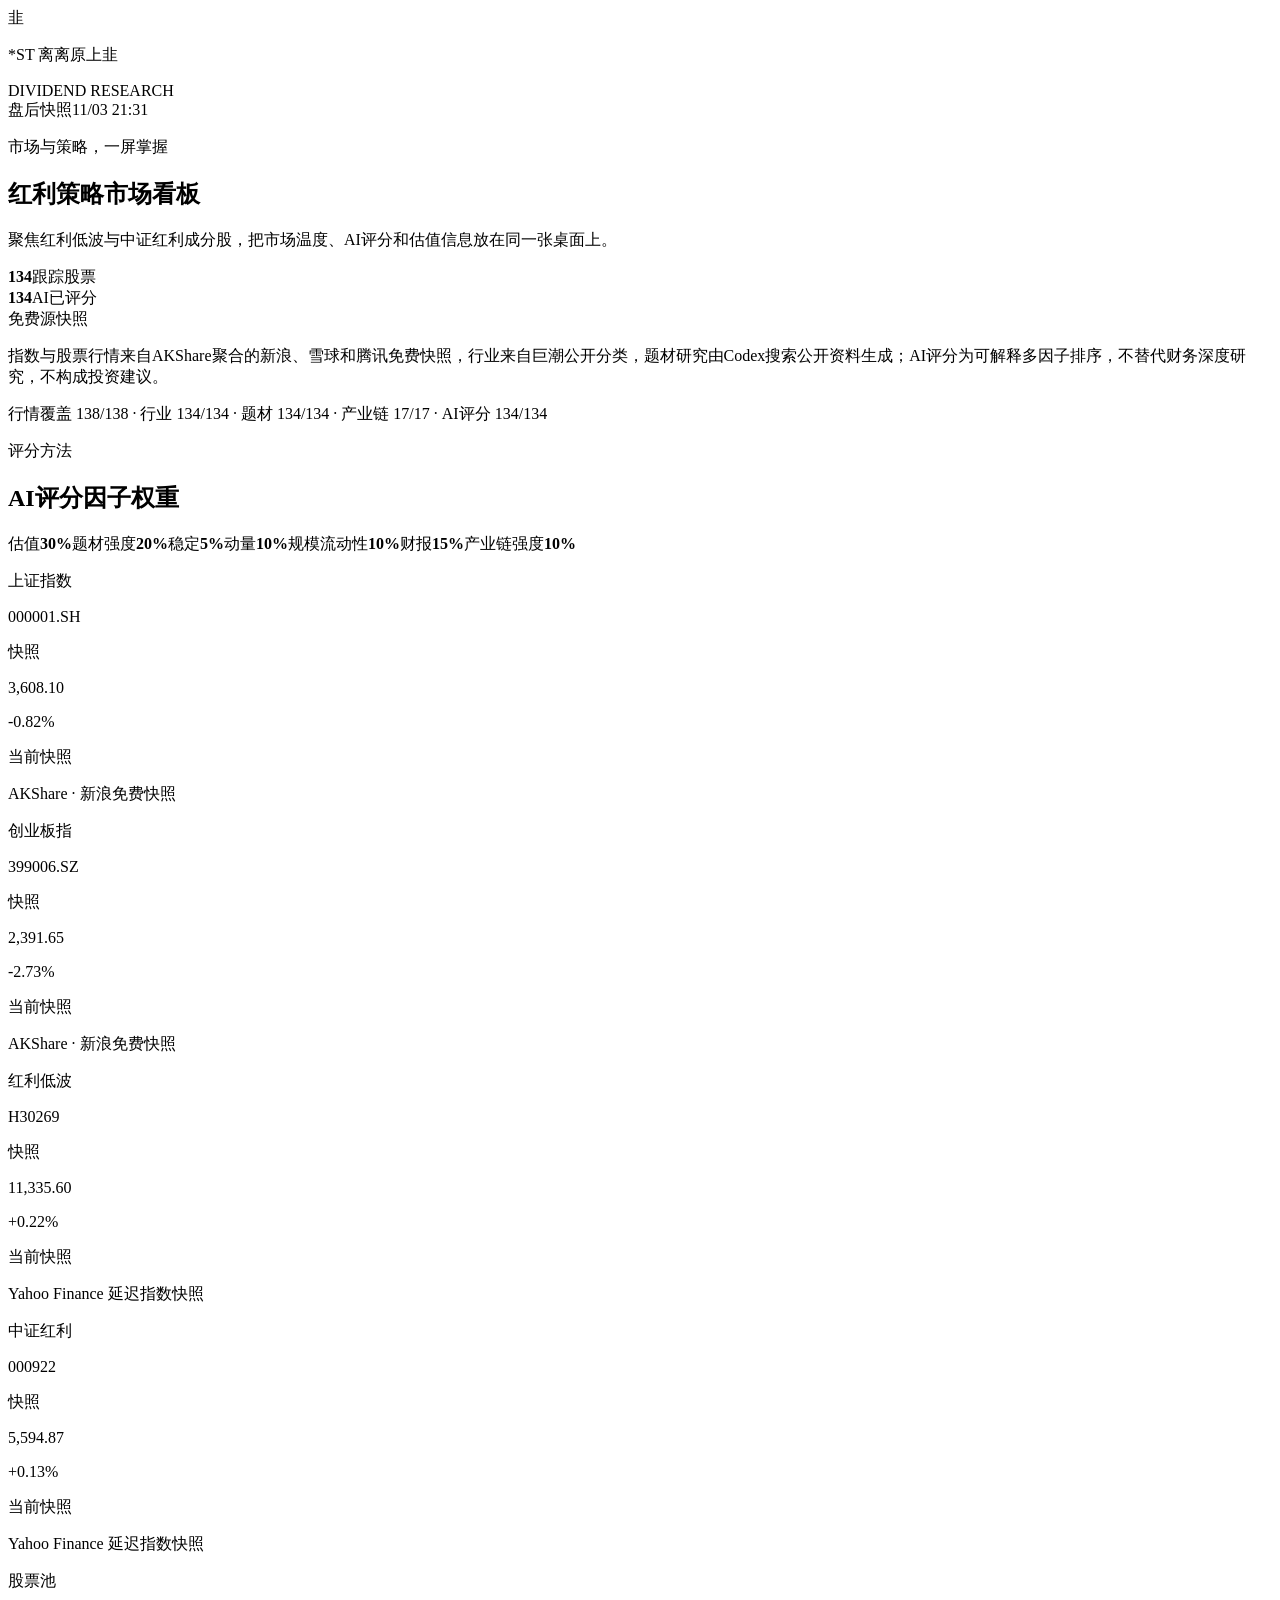
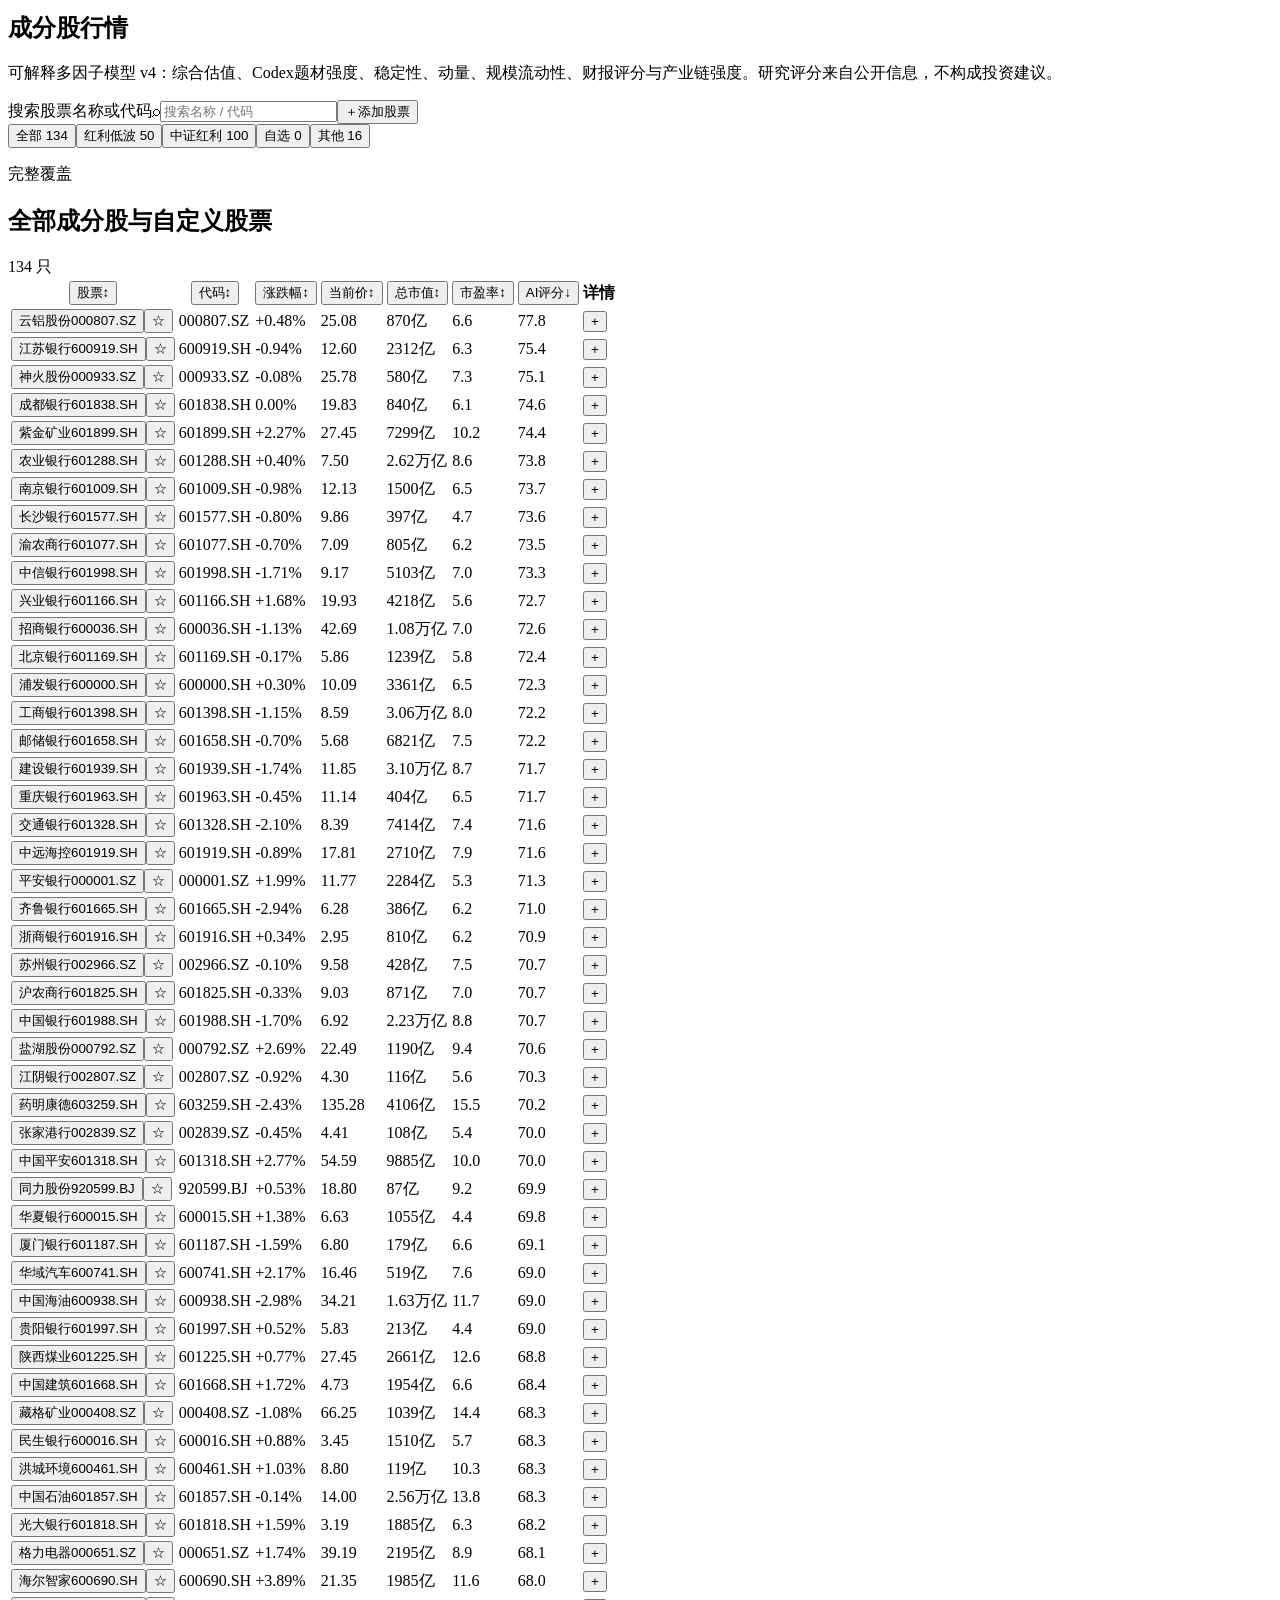
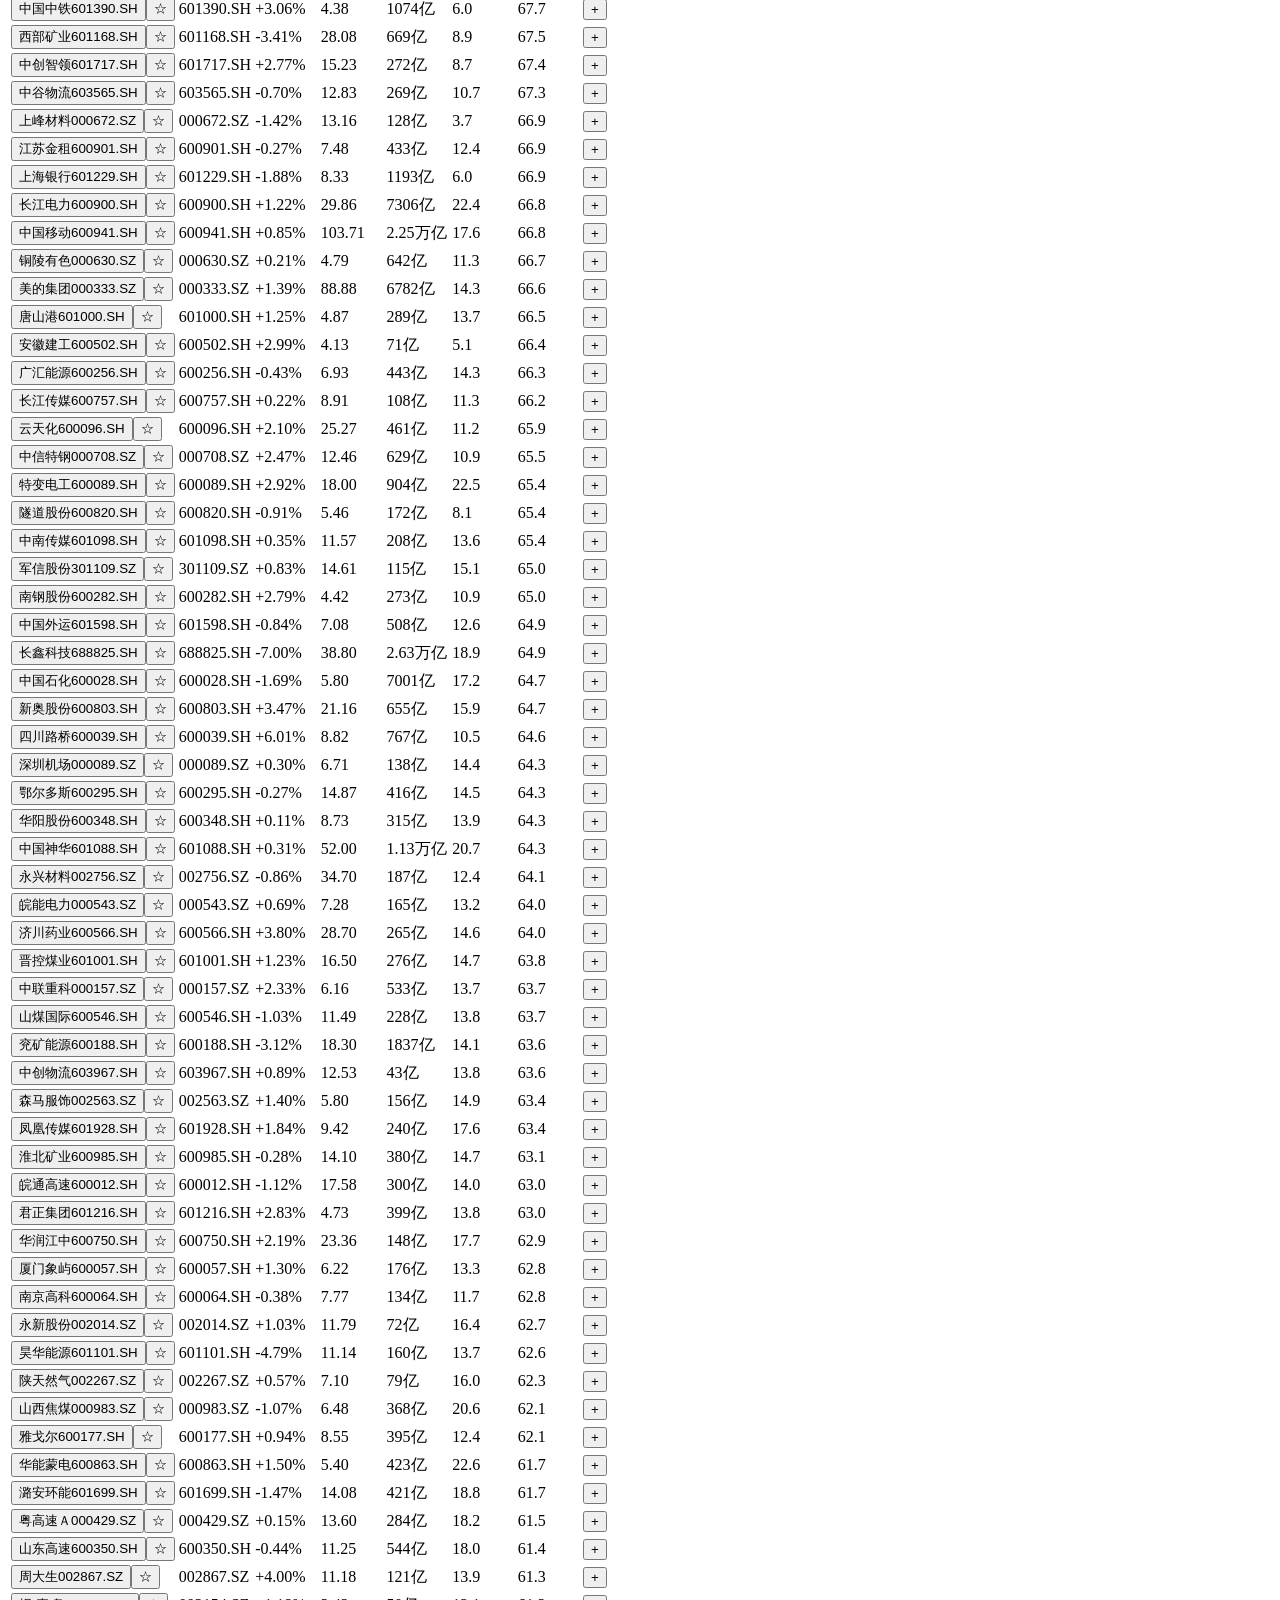
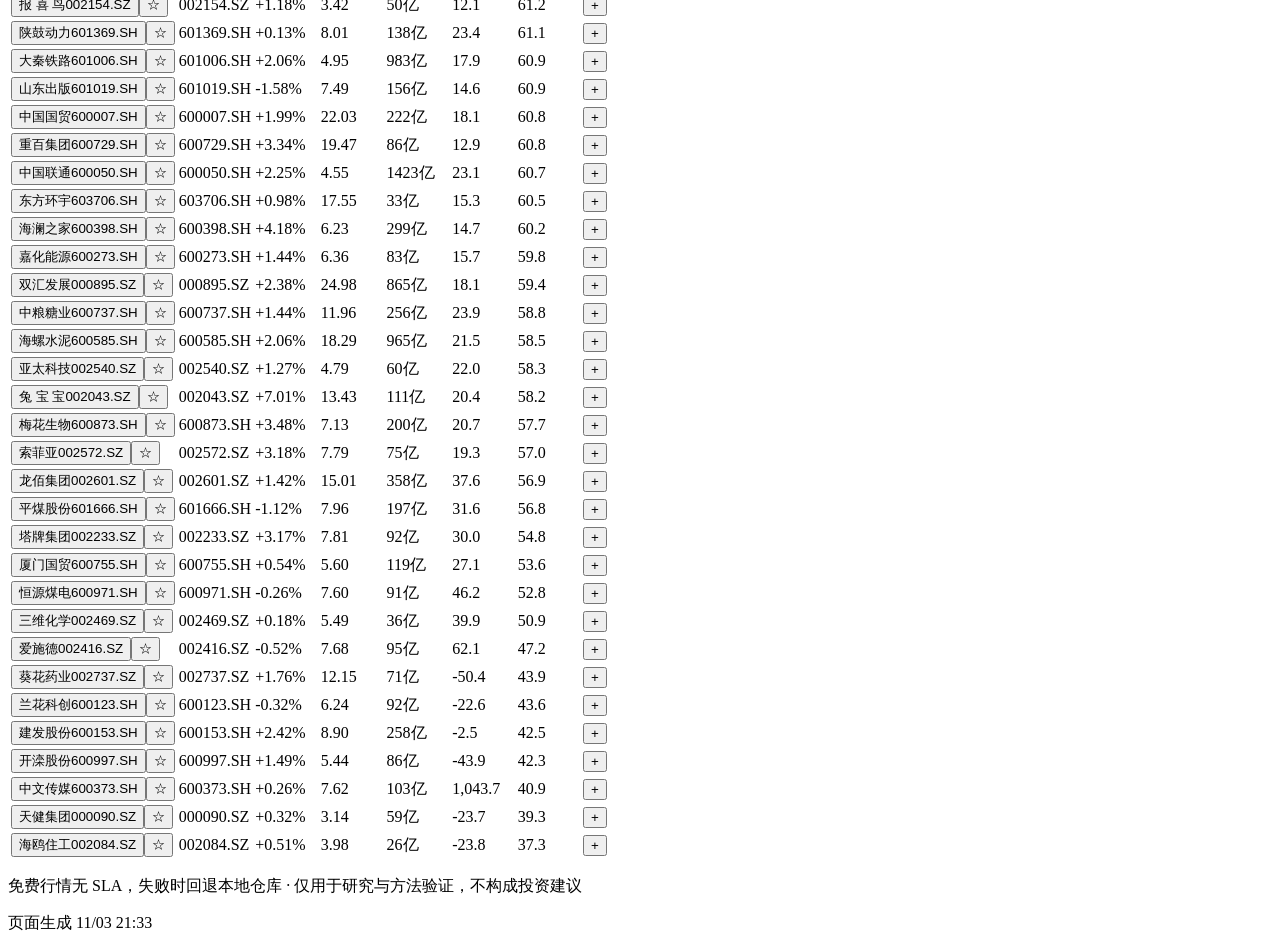
==== commit a0cffe72: "deploy: source 6bd4ce4" ====
--- a/index.html
+++ b/index.html
@@ -1,2 +1,2 @@
-<!DOCTYPE html><html lang="zh-CN"><head><meta charSet="utf-8"/><meta name="viewport" content="width=device-width, initial-scale=1"/><link rel="stylesheet" href="/agent-security-dividend-pages/assets/index-B_bS5Z1R.css" data-rsc-css-href="/agent-security-dividend-pages/assets/index-B_bS5Z1R.css" data-precedence="vite-rsc/importer-resources"/><link rel="modulepreload" href="/agent-security-dividend-pages/assets/layout-segment-context-0rj1ZJZ6.js" crossorigin=""/><link rel="modulepreload" href="/agent-security-dividend-pages/assets/rolldown-runtime-S-ySWqyJ.js" crossorigin=""/><link rel="modulepreload" href="/agent-security-dividend-pages/assets/index-QZlLNFeB.js" crossorigin=""/><link rel="modulepreload" href="/agent-security-dividend-pages/assets/framework-CXnKph_e.js" crossorigin=""/><link rel="modulepreload" href="/agent-security-dividend-pages/assets/page-DWRMOQb5.js" crossorigin=""/><title>股息瞭望｜红利指数研究看板</title><meta name="description" content="集中查看上证、创业板、红利低波与中证红利指数，以及AI评分和指数成分股行情。"/><meta property="og:title" content="股息瞭望｜红利指数研究看板"/><meta property="og:description" content="集中查看上证、创业板、红利低波与中证红利指数，以及AI评分和指数成分股行情。"/><meta property="og:type" content="website"/><meta property="og:image" content="https://invisiblehomozygous.github.io/agent-security-dividend-pages/og.png"/><meta property="og:image:width" content="1730"/><meta property="og:image:height" content="909"/><meta property="og:image:alt" content="股息瞭望｜红利指数研究看板"/><meta name="twitter:card" content="summary_large_image"/><meta name="twitter:title" content="股息瞭望｜红利指数研究看板"/><meta name="twitter:description" content="集中查看上证、创业板、红利低波与中证红利指数，以及AI评分和指数成分股行情。"/><meta name="twitter:image" content="https://invisiblehomozygous.github.io/agent-security-dividend-pages/og.png"/><script>self.__VINEXT_RSC_PARAMS__={}</script><script>self.__VINEXT_RSC_NAV__={"pathname":"/","searchParams":[]}</script><link rel="modulepreload" href="/agent-security-dividend-pages/assets/index-QZlLNFeB.js" />
-</head><body><main><header class="topbar"><div class="brand"><span class="brand-mark">韭</span><div><p>*ST 离离原上韭</p><span>DIVIDEND RESEARCH</span></div></div><div class="market-meta"><span class="market-dot"></span><span>盘后快照</span><time>11/03 15:01</time></div></header><div class="page-wrap"><section class="hero"><div><p class="hero-kicker">市场与策略，一屏掌握</p><h1>红利策略市场看板</h1><p class="hero-copy">聚焦红利低波与中证红利成分股，把市场温度、AI评分和估值信息放在同一张桌面上。</p></div><div class="hero-summary"><div><strong>134</strong><span>跟踪股票</span></div><div><strong>134</strong><span>AI已评分</span></div></div></section><aside class="notice "><span class="notice-label">免费源快照</span><p>指数与股票行情来自AKShare聚合的新浪、雪球和腾讯免费快照，行业来自巨潮公开分类，题材研究由Codex搜索公开资料生成；AI评分为可解释多因子排序，不替代财务深度研究，不构成投资建议。</p><span>行情覆盖 <!-- -->138<!-- -->/<!-- -->138<!-- --> · 行业 <!-- -->134<!-- -->/<!-- -->134<!-- --> · 题材<!-- --> <!-- -->134<!-- -->/<!-- -->134<!-- --> · 产业链<!-- --> <!-- -->17<!-- -->/<!-- -->17<!-- --> · AI评分<!-- --> <!-- -->134<!-- -->/<!-- -->134</span></aside><section class="factor-weights" aria-label="AI评分因子权重"><div><p class="section-eyebrow">评分方法</p><h2>AI评分因子权重</h2></div><div class="factor-weight-list"><span>估值<strong>30<!-- -->%</strong></span><span>题材强度<strong>20<!-- -->%</strong></span><span>稳定<strong>5<!-- -->%</strong></span><span>动量<strong>10<!-- -->%</strong></span><span>规模流动性<strong>10<!-- -->%</strong></span><span>财报<strong>15<!-- -->%</strong></span><span>产业链强度<strong>10<!-- -->%</strong></span></div></section><section class="index-grid" aria-label="指数行情"><article class="index-card"><div class="index-card-head"><div><p class="index-name">上证指数</p><p class="index-code">000001.SH</p></div><span class="data-status status-live">快照</span></div><div class="index-card-body"><div><p class="index-price">3,608.10</p><p class="index-change negative">-0.82%</p></div><div class="index-awaiting">当前快照</div></div><p class="index-source">AKShare · 新浪免费快照</p></article><article class="index-card"><div class="index-card-head"><div><p class="index-name">创业板指</p><p class="index-code">399006.SZ</p></div><span class="data-status status-live">快照</span></div><div class="index-card-body"><div><p class="index-price">2,391.65</p><p class="index-change negative">-2.73%</p></div><div class="index-awaiting">当前快照</div></div><p class="index-source">AKShare · 新浪免费快照</p></article><article class="index-card"><div class="index-card-head"><div><p class="index-name">红利低波</p><p class="index-code">H30269</p></div><span class="data-status status-live">快照</span></div><div class="index-card-body"><div><p class="index-price">11,329.26</p><p class="index-change positive">+0.16%</p></div><div class="index-awaiting">当前快照</div></div><p class="index-source">Yahoo Finance 延迟指数快照</p></article><article class="index-card"><div class="index-card-head"><div><p class="index-name">中证红利</p><p class="index-code">000922</p></div><span class="data-status status-live">快照</span></div><div class="index-card-body"><div><p class="index-price">5,592.56</p><p class="index-change positive">+0.09%</p></div><div class="index-awaiting">当前快照</div></div><p class="index-source">Yahoo Finance 延迟指数快照</p></article></section><section class="stock-workspace"><div class="workspace-head"><div><p class="section-eyebrow">股票池</p><h2>成分股行情</h2><p>可解释多因子模型 v4：综合估值、Codex题材强度、稳定性、动量、规模流动性、财报评分与产业链强度。研究评分来自公开信息，不构成投资建议。</p></div><div class="controls"><label class="search-box"><span class="sr-only">搜索股票名称或代码</span><span aria-hidden="true">⌕</span><input placeholder="搜索名称 / 代码" value=""/></label><button type="button" class="add-stock-button" aria-expanded="false"><span aria-hidden="true">＋</span>添加股票</button><div class="filter-group" aria-label="按指数筛选"><button type="button" class="active" aria-pressed="true">全部 134</button><button type="button" class="" aria-pressed="false">红利低波 50</button><button type="button" class="" aria-pressed="false">中证红利 100</button><button type="button" class="" aria-pressed="false">自选 0</button><button type="button" class="" aria-pressed="false">其他 16</button></div></div></div><section class="table-section"><div class="section-heading"><div><p class="section-eyebrow">完整覆盖</p><h2>全部成分股与自定义股票</h2></div><span class="count-pill">134<!-- --> 只</span></div><div class="table-shell"><table><thead><tr><th aria-sort="none"><button type="button">股票<span class="sort-idle">↕</span></button></th><th aria-sort="none"><button type="button">代码<span class="sort-idle">↕</span></button></th><th class="align-right" aria-sort="none"><button type="button">涨跌幅<span class="sort-idle">↕</span></button></th><th class="align-right" aria-sort="none"><button type="button">当前价<span class="sort-idle">↕</span></button></th><th class="align-right optional-column" aria-sort="none"><button type="button">总市值<span class="sort-idle">↕</span></button></th><th class="align-right optional-column" aria-sort="none"><button type="button">市盈率<span class="sort-idle">↕</span></button></th><th class="align-right score-column" aria-sort="descending"><button type="button">AI评分<span class="sort-active">↓</span></button></th><th class="detail-column"><span class="sr-only">详情</span></th></tr></thead><tbody><tr class=""><td><div class="stock-name-cell"><button type="button" class="stock-name-button" aria-expanded="false"><span class="stock-name">云铝股份</span><span class="mobile-symbol">000807.SZ</span></button><button type="button" class="watch-button " aria-label="加入自选：云铝股份" aria-pressed="false" title="加入自选">☆</button></div></td><td class="symbol-column">000807.SZ</td><td class="align-right metric-strong positive">+0.48%</td><td class="align-right metric-strong">25.08</td><td class="align-right optional-column">870亿</td><td class="align-right optional-column">6.6</td><td class="align-right score-column"><span class="score-value score-grade-b">72.8</span></td><td class="detail-column"><button type="button" class="expand-button" aria-label="展开云铝股份详情" aria-expanded="false">+</button></td></tr><tr class=""><td><div class="stock-name-cell"><button type="button" class="stock-name-button" aria-expanded="false"><span class="stock-name">神火股份</span><span class="mobile-symbol">000933.SZ</span></button><button type="button" class="watch-button " aria-label="加入自选：神火股份" aria-pressed="false" title="加入自选">☆</button></div></td><td class="symbol-column">000933.SZ</td><td class="align-right metric-strong negative">-0.08%</td><td class="align-right metric-strong">25.78</td><td class="align-right optional-column">580亿</td><td class="align-right optional-column">7.3</td><td class="align-right score-column"><span class="score-value score-grade-b">71.2</span></td><td class="detail-column"><button type="button" class="expand-button" aria-label="展开神火股份详情" aria-expanded="false">+</button></td></tr><tr class=""><td><div class="stock-name-cell"><button type="button" class="stock-name-button" aria-expanded="false"><span class="stock-name">江苏银行</span><span class="mobile-symbol">600919.SH</span></button><button type="button" class="watch-button " aria-label="加入自选：江苏银行" aria-pressed="false" title="加入自选">☆</button></div></td><td class="symbol-column">600919.SH</td><td class="align-right metric-strong negative">-0.94%</td><td class="align-right metric-strong">12.60</td><td class="align-right optional-column">2312亿</td><td class="align-right optional-column">6.3</td><td class="align-right score-column"><span class="score-value score-grade-b">71.2</span></td><td class="detail-column"><button type="button" class="expand-button" aria-label="展开江苏银行详情" aria-expanded="false">+</button></td></tr><tr class=""><td><div class="stock-name-cell"><button type="button" class="stock-name-button" aria-expanded="false"><span class="stock-name">兴业银行</span><span class="mobile-symbol">601166.SH</span></button><button type="button" class="watch-button " aria-label="加入自选：兴业银行" aria-pressed="false" title="加入自选">☆</button></div></td><td class="symbol-column">601166.SH</td><td class="align-right metric-strong positive">+1.68%</td><td class="align-right metric-strong">19.93</td><td class="align-right optional-column">4218亿</td><td class="align-right optional-column">5.6</td><td class="align-right score-column"><span class="score-value score-grade-b">70.9</span></td><td class="detail-column"><button type="button" class="expand-button" aria-label="展开兴业银行详情" aria-expanded="false">+</button></td></tr><tr class=""><td><div class="stock-name-cell"><button type="button" class="stock-name-button" aria-expanded="false"><span class="stock-name">北京银行</span><span class="mobile-symbol">601169.SH</span></button><button type="button" class="watch-button " aria-label="加入自选：北京银行" aria-pressed="false" title="加入自选">☆</button></div></td><td class="symbol-column">601169.SH</td><td class="align-right metric-strong negative">-0.17%</td><td class="align-right metric-strong">5.86</td><td class="align-right optional-column">1239亿</td><td class="align-right optional-column">5.8</td><td class="align-right score-column"><span class="score-value score-grade-b">70.3</span></td><td class="detail-column"><button type="button" class="expand-button" aria-label="展开北京银行详情" aria-expanded="false">+</button></td></tr><tr class=""><td><div class="stock-name-cell"><button type="button" class="stock-name-button" aria-expanded="false"><span class="stock-name">中信银行</span><span class="mobile-symbol">601998.SH</span></button><button type="button" class="watch-button " aria-label="加入自选：中信银行" aria-pressed="false" title="加入自选">☆</button></div></td><td class="symbol-column">601998.SH</td><td class="align-right metric-strong negative">-1.71%</td><td class="align-right metric-strong">9.17</td><td class="align-right optional-column">5103亿</td><td class="align-right optional-column">7.0</td><td class="align-right score-column"><span class="score-value score-grade-b">70.3</span></td><td class="detail-column"><button type="button" class="expand-button" aria-label="展开中信银行详情" aria-expanded="false">+</button></td></tr><tr class=""><td><div class="stock-name-cell"><button type="button" class="stock-name-button" aria-expanded="false"><span class="stock-name">长沙银行</span><span class="mobile-symbol">601577.SH</span></button><button type="button" class="watch-button " aria-label="加入自选：长沙银行" aria-pressed="false" title="加入自选">☆</button></div></td><td class="symbol-column">601577.SH</td><td class="align-right metric-strong negative">-0.80%</td><td class="align-right metric-strong">9.86</td><td class="align-right optional-column">397亿</td><td class="align-right optional-column">4.7</td><td class="align-right score-column"><span class="score-value score-grade-b">70.1</span></td><td class="detail-column"><button type="button" class="expand-button" aria-label="展开长沙银行详情" aria-expanded="false">+</button></td></tr><tr class=""><td><div class="stock-name-cell"><button type="button" class="stock-name-button" aria-expanded="false"><span class="stock-name">成都银行</span><span class="mobile-symbol">601838.SH</span></button><button type="button" class="watch-button " aria-label="加入自选：成都银行" aria-pressed="false" title="加入自选">☆</button></div></td><td class="symbol-column">601838.SH</td><td class="align-right metric-strong flat">0.00%</td><td class="align-right metric-strong">19.83</td><td class="align-right optional-column">840亿</td><td class="align-right optional-column">6.1</td><td class="align-right score-column"><span class="score-value score-grade-b">70.1</span></td><td class="detail-column"><button type="button" class="expand-button" aria-label="展开成都银行详情" aria-expanded="false">+</button></td></tr><tr class=""><td><div class="stock-name-cell"><button type="button" class="stock-name-button" aria-expanded="false"><span class="stock-name">邮储银行</span><span class="mobile-symbol">601658.SH</span></button><button type="button" class="watch-button " aria-label="加入自选：邮储银行" aria-pressed="false" title="加入自选">☆</button></div></td><td class="symbol-column">601658.SH</td><td class="align-right metric-strong negative">-0.70%</td><td class="align-right metric-strong">5.68</td><td class="align-right optional-column">6821亿</td><td class="align-right optional-column">7.5</td><td class="align-right score-column"><span class="score-value score-grade-c">69.8</span></td><td class="detail-column"><button type="button" class="expand-button" aria-label="展开邮储银行详情" aria-expanded="false">+</button></td></tr><tr class=""><td><div class="stock-name-cell"><button type="button" class="stock-name-button" aria-expanded="false"><span class="stock-name">南京银行</span><span class="mobile-symbol">601009.SH</span></button><button type="button" class="watch-button " aria-label="加入自选：南京银行" aria-pressed="false" title="加入自选">☆</button></div></td><td class="symbol-column">601009.SH</td><td class="align-right metric-strong negative">-0.98%</td><td class="align-right metric-strong">12.13</td><td class="align-right optional-column">1500亿</td><td class="align-right optional-column">6.5</td><td class="align-right score-column"><span class="score-value score-grade-c">69.7</span></td><td class="detail-column"><button type="button" class="expand-button" aria-label="展开南京银行详情" aria-expanded="false">+</button></td></tr><tr class=""><td><div class="stock-name-cell"><button type="button" class="stock-name-button" aria-expanded="false"><span class="stock-name">浦发银行</span><span class="mobile-symbol">600000.SH</span></button><button type="button" class="watch-button " aria-label="加入自选：浦发银行" aria-pressed="false" title="加入自选">☆</button></div></td><td class="symbol-column">600000.SH</td><td class="align-right metric-strong positive">+0.30%</td><td class="align-right metric-strong">10.09</td><td class="align-right optional-column">3361亿</td><td class="align-right optional-column">6.5</td><td class="align-right score-column"><span class="score-value score-grade-c">69.6</span></td><td class="detail-column"><button type="button" class="expand-button" aria-label="展开浦发银行详情" aria-expanded="false">+</button></td></tr><tr class=""><td><div class="stock-name-cell"><button type="button" class="stock-name-button" aria-expanded="false"><span class="stock-name">农业银行</span><span class="mobile-symbol">601288.SH</span></button><button type="button" class="watch-button " aria-label="加入自选：农业银行" aria-pressed="false" title="加入自选">☆</button></div></td><td class="symbol-column">601288.SH</td><td class="align-right metric-strong positive">+0.40%</td><td class="align-right metric-strong">7.50</td><td class="align-right optional-column">2.62万亿</td><td class="align-right optional-column">8.6</td><td class="align-right score-column"><span class="score-value score-grade-c">69.6</span></td><td class="detail-column"><button type="button" class="expand-button" aria-label="展开农业银行详情" aria-expanded="false">+</button></td></tr><tr class=""><td><div class="stock-name-cell"><button type="button" class="stock-name-button" aria-expanded="false"><span class="stock-name">紫金矿业</span><span class="mobile-symbol">601899.SH</span></button><button type="button" class="watch-button " aria-label="加入自选：紫金矿业" aria-pressed="false" title="加入自选">☆</button></div></td><td class="symbol-column">601899.SH</td><td class="align-right metric-strong positive">+2.27%</td><td class="align-right metric-strong">27.45</td><td class="align-right optional-column">7299亿</td><td class="align-right optional-column">10.2</td><td class="align-right score-column"><span class="score-value score-grade-c">69.6</span></td><td class="detail-column"><button type="button" class="expand-button" aria-label="展开紫金矿业详情" aria-expanded="false">+</button></td></tr><tr class=""><td><div class="stock-name-cell"><button type="button" class="stock-name-button" aria-expanded="false"><span class="stock-name">浙商银行</span><span class="mobile-symbol">601916.SH</span></button><button type="button" class="watch-button " aria-label="加入自选：浙商银行" aria-pressed="false" title="加入自选">☆</button></div></td><td class="symbol-column">601916.SH</td><td class="align-right metric-strong positive">+0.34%</td><td class="align-right metric-strong">2.95</td><td class="align-right optional-column">810亿</td><td class="align-right optional-column">6.2</td><td class="align-right score-column"><span class="score-value score-grade-c">69.4</span></td><td class="detail-column"><button type="button" class="expand-button" aria-label="展开浙商银行详情" aria-expanded="false">+</button></td></tr><tr class=""><td><div class="stock-name-cell"><button type="button" class="stock-name-button" aria-expanded="false"><span class="stock-name">华夏银行</span><span class="mobile-symbol">600015.SH</span></button><button type="button" class="watch-button " aria-label="加入自选：华夏银行" aria-pressed="false" title="加入自选">☆</button></div></td><td class="symbol-column">600015.SH</td><td class="align-right metric-strong positive">+1.38%</td><td class="align-right metric-strong">6.63</td><td class="align-right optional-column">1055亿</td><td class="align-right optional-column">4.4</td><td class="align-right score-column"><span class="score-value score-grade-c">69.3</span></td><td class="detail-column"><button type="button" class="expand-button" aria-label="展开华夏银行详情" aria-expanded="false">+</button></td></tr><tr class=""><td><div class="stock-name-cell"><button type="button" class="stock-name-button" aria-expanded="false"><span class="stock-name">渝农商行</span><span class="mobile-symbol">601077.SH</span></button><button type="button" class="watch-button " aria-label="加入自选：渝农商行" aria-pressed="false" title="加入自选">☆</button></div></td><td class="symbol-column">601077.SH</td><td class="align-right metric-strong negative">-0.70%</td><td class="align-right metric-strong">7.09</td><td class="align-right optional-column">805亿</td><td class="align-right optional-column">6.2</td><td class="align-right score-column"><span class="score-value score-grade-c">69.3</span></td><td class="detail-column"><button type="button" class="expand-button" aria-label="展开渝农商行详情" aria-expanded="false">+</button></td></tr><tr class=""><td><div class="stock-name-cell"><button type="button" class="stock-name-button" aria-expanded="false"><span class="stock-name">平安银行</span><span class="mobile-symbol">000001.SZ</span></button><button type="button" class="watch-button " aria-label="加入自选：平安银行" aria-pressed="false" title="加入自选">☆</button></div></td><td class="symbol-column">000001.SZ</td><td class="align-right metric-strong positive">+1.99%</td><td class="align-right metric-strong">11.77</td><td class="align-right optional-column">2284亿</td><td class="align-right optional-column">5.3</td><td class="align-right score-column"><span class="score-value score-grade-c">69.2</span></td><td class="detail-column"><button type="button" class="expand-button" aria-label="展开平安银行详情" aria-expanded="false">+</button></td></tr><tr class=""><td><div class="stock-name-cell"><button type="button" class="stock-name-button" aria-expanded="false"><span class="stock-name">中国建筑</span><span class="mobile-symbol">601668.SH</span></button><button type="button" class="watch-button " aria-label="加入自选：中国建筑" aria-pressed="false" title="加入自选">☆</button></div></td><td class="symbol-column">601668.SH</td><td class="align-right metric-strong positive">+1.72%</td><td class="align-right metric-strong">4.73</td><td class="align-right optional-column">1954亿</td><td class="align-right optional-column">6.6</td><td class="align-right score-column"><span class="score-value score-grade-c">69.1</span></td><td class="detail-column"><button type="button" class="expand-button" aria-label="展开中国建筑详情" aria-expanded="false">+</button></td></tr><tr class=""><td><div class="stock-name-cell"><button type="button" class="stock-name-button" aria-expanded="false"><span class="stock-name">中国中铁</span><span class="mobile-symbol">601390.SH</span></button><button type="button" class="watch-button " aria-label="加入自选：中国中铁" aria-pressed="false" title="加入自选">☆</button></div></td><td class="symbol-column">601390.SH</td><td class="align-right metric-strong positive">+3.06%</td><td class="align-right metric-strong">4.38</td><td class="align-right optional-column">1074亿</td><td class="align-right optional-column">6.0</td><td class="align-right score-column"><span class="score-value score-grade-c">68.5</span></td><td class="detail-column"><button type="button" class="expand-button" aria-label="展开中国中铁详情" aria-expanded="false">+</button></td></tr><tr class=""><td><div class="stock-name-cell"><button type="button" class="stock-name-button" aria-expanded="false"><span class="stock-name">光大银行</span><span class="mobile-symbol">601818.SH</span></button><button type="button" class="watch-button " aria-label="加入自选：光大银行" aria-pressed="false" title="加入自选">☆</button></div></td><td class="symbol-column">601818.SH</td><td class="align-right metric-strong positive">+1.59%</td><td class="align-right metric-strong">3.19</td><td class="align-right optional-column">1885亿</td><td class="align-right optional-column">6.3</td><td class="align-right score-column"><span class="score-value score-grade-c">68.5</span></td><td class="detail-column"><button type="button" class="expand-button" aria-label="展开光大银行详情" aria-expanded="false">+</button></td></tr><tr class=""><td><div class="stock-name-cell"><button type="button" class="stock-name-button" aria-expanded="false"><span class="stock-name">招商银行</span><span class="mobile-symbol">600036.SH</span></button><button type="button" class="watch-button " aria-label="加入自选：招商银行" aria-pressed="false" title="加入自选">☆</button></div></td><td class="symbol-column">600036.SH</td><td class="align-right metric-strong negative">-1.13%</td><td class="align-right metric-strong">42.69</td><td class="align-right optional-column">1.08万亿</td><td class="align-right optional-column">7.0</td><td class="align-right score-column"><span class="score-value score-grade-c">68.4</span></td><td class="detail-column"><button type="button" class="expand-button" aria-label="展开招商银行详情" aria-expanded="false">+</button></td></tr><tr class=""><td><div class="stock-name-cell"><button type="button" class="stock-name-button" aria-expanded="false"><span class="stock-name">工商银行</span><span class="mobile-symbol">601398.SH</span></button><button type="button" class="watch-button " aria-label="加入自选：工商银行" aria-pressed="false" title="加入自选">☆</button></div></td><td class="symbol-column">601398.SH</td><td class="align-right metric-strong negative">-1.15%</td><td class="align-right metric-strong">8.59</td><td class="align-right optional-column">3.06万亿</td><td class="align-right optional-column">8.0</td><td class="align-right score-column"><span class="score-value score-grade-c">68.3</span></td><td class="detail-column"><button type="button" class="expand-button" aria-label="展开工商银行详情" aria-expanded="false">+</button></td></tr><tr class=""><td><div class="stock-name-cell"><button type="button" class="stock-name-button" aria-expanded="false"><span class="stock-name">张家港行</span><span class="mobile-symbol">002839.SZ</span></button><button type="button" class="watch-button " aria-label="加入自选：张家港行" aria-pressed="false" title="加入自选">☆</button></div></td><td class="symbol-column">002839.SZ</td><td class="align-right metric-strong negative">-0.45%</td><td class="align-right metric-strong">4.41</td><td class="align-right optional-column">108亿</td><td class="align-right optional-column">5.4</td><td class="align-right score-column"><span class="score-value score-grade-c">68.2</span></td><td class="detail-column"><button type="button" class="expand-button" aria-label="展开张家港行详情" aria-expanded="false">+</button></td></tr><tr class=""><td><div class="stock-name-cell"><button type="button" class="stock-name-button" aria-expanded="false"><span class="stock-name">中国平安</span><span class="mobile-symbol">601318.SH</span></button><button type="button" class="watch-button " aria-label="加入自选：中国平安" aria-pressed="false" title="加入自选">☆</button></div></td><td class="symbol-column">601318.SH</td><td class="align-right metric-strong positive">+2.77%</td><td class="align-right metric-strong">54.59</td><td class="align-right optional-column">9885亿</td><td class="align-right optional-column">10.0</td><td class="align-right score-column"><span class="score-value score-grade-c">68.1</span></td><td class="detail-column"><button type="button" class="expand-button" aria-label="展开中国平安详情" aria-expanded="false">+</button></td></tr><tr class=""><td><div class="stock-name-cell"><button type="button" class="stock-name-button" aria-expanded="false"><span class="stock-name">民生银行</span><span class="mobile-symbol">600016.SH</span></button><button type="button" class="watch-button " aria-label="加入自选：民生银行" aria-pressed="false" title="加入自选">☆</button></div></td><td class="symbol-column">600016.SH</td><td class="align-right metric-strong positive">+0.88%</td><td class="align-right metric-strong">3.45</td><td class="align-right optional-column">1510亿</td><td class="align-right optional-column">5.7</td><td class="align-right score-column"><span class="score-value score-grade-c">68.0</span></td><td class="detail-column"><button type="button" class="expand-button" aria-label="展开民生银行详情" aria-expanded="false">+</button></td></tr><tr class=""><td><div class="stock-name-cell"><button type="button" class="stock-name-button" aria-expanded="false"><span class="stock-name">交通银行</span><span class="mobile-symbol">601328.SH</span></button><button type="button" class="watch-button " aria-label="加入自选：交通银行" aria-pressed="false" title="加入自选">☆</button></div></td><td class="symbol-column">601328.SH</td><td class="align-right metric-strong negative">-2.10%</td><td class="align-right metric-strong">8.39</td><td class="align-right optional-column">7414亿</td><td class="align-right optional-column">7.4</td><td class="align-right score-column"><span class="score-value score-grade-c">68.0</span></td><td class="detail-column"><button type="button" class="expand-button" aria-label="展开交通银行详情" aria-expanded="false">+</button></td></tr><tr class=""><td><div class="stock-name-cell"><button type="button" class="stock-name-button" aria-expanded="false"><span class="stock-name">沪农商行</span><span class="mobile-symbol">601825.SH</span></button><button type="button" class="watch-button " aria-label="加入自选：沪农商行" aria-pressed="false" title="加入自选">☆</button></div></td><td class="symbol-column">601825.SH</td><td class="align-right metric-strong negative">-0.33%</td><td class="align-right metric-strong">9.03</td><td class="align-right optional-column">871亿</td><td class="align-right optional-column">7.0</td><td class="align-right score-column"><span class="score-value score-grade-c">68.0</span></td><td class="detail-column"><button type="button" class="expand-button" aria-label="展开沪农商行详情" aria-expanded="false">+</button></td></tr><tr class=""><td><div class="stock-name-cell"><button type="button" class="stock-name-button" aria-expanded="false"><span class="stock-name">华域汽车</span><span class="mobile-symbol">600741.SH</span></button><button type="button" class="watch-button " aria-label="加入自选：华域汽车" aria-pressed="false" title="加入自选">☆</button></div></td><td class="symbol-column">600741.SH</td><td class="align-right metric-strong positive">+2.17%</td><td class="align-right metric-strong">16.46</td><td class="align-right optional-column">519亿</td><td class="align-right optional-column">7.6</td><td class="align-right score-column"><span class="score-value score-grade-c">67.8</span></td><td class="detail-column"><button type="button" class="expand-button" aria-label="展开华域汽车详情" aria-expanded="false">+</button></td></tr><tr class=""><td><div class="stock-name-cell"><button type="button" class="stock-name-button" aria-expanded="false"><span class="stock-name">上海银行</span><span class="mobile-symbol">601229.SH</span></button><button type="button" class="watch-button " aria-label="加入自选：上海银行" aria-pressed="false" title="加入自选">☆</button></div></td><td class="symbol-column">601229.SH</td><td class="align-right metric-strong negative">-1.88%</td><td class="align-right metric-strong">8.33</td><td class="align-right optional-column">1193亿</td><td class="align-right optional-column">6.0</td><td class="align-right score-column"><span class="score-value score-grade-c">67.8</span></td><td class="detail-column"><button type="button" class="expand-button" aria-label="展开上海银行详情" aria-expanded="false">+</button></td></tr><tr class=""><td><div class="stock-name-cell"><button type="button" class="stock-name-button" aria-expanded="false"><span class="stock-name">重庆银行</span><span class="mobile-symbol">601963.SH</span></button><button type="button" class="watch-button " aria-label="加入自选：重庆银行" aria-pressed="false" title="加入自选">☆</button></div></td><td class="symbol-column">601963.SH</td><td class="align-right metric-strong negative">-0.45%</td><td class="align-right metric-strong">11.14</td><td class="align-right optional-column">404亿</td><td class="align-right optional-column">6.5</td><td class="align-right score-column"><span class="score-value score-grade-c">67.8</span></td><td class="detail-column"><button type="button" class="expand-button" aria-label="展开重庆银行详情" aria-expanded="false">+</button></td></tr><tr class=""><td><div class="stock-name-cell"><button type="button" class="stock-name-button" aria-expanded="false"><span class="stock-name">中远海控</span><span class="mobile-symbol">601919.SH</span></button><button type="button" class="watch-button " aria-label="加入自选：中远海控" aria-pressed="false" title="加入自选">☆</button></div></td><td class="symbol-column">601919.SH</td><td class="align-right metric-strong negative">-0.89%</td><td class="align-right metric-strong">17.81</td><td class="align-right optional-column">2710亿</td><td class="align-right optional-column">7.9</td><td class="align-right score-column"><span class="score-value score-grade-c">67.7</span></td><td class="detail-column"><button type="button" class="expand-button" aria-label="展开中远海控详情" aria-expanded="false">+</button></td></tr><tr class=""><td><div class="stock-name-cell"><button type="button" class="stock-name-button" aria-expanded="false"><span class="stock-name">江阴银行</span><span class="mobile-symbol">002807.SZ</span></button><button type="button" class="watch-button " aria-label="加入自选：江阴银行" aria-pressed="false" title="加入自选">☆</button></div></td><td class="symbol-column">002807.SZ</td><td class="align-right metric-strong negative">-0.92%</td><td class="align-right metric-strong">4.30</td><td class="align-right optional-column">116亿</td><td class="align-right optional-column">5.6</td><td class="align-right score-column"><span class="score-value score-grade-c">67.6</span></td><td class="detail-column"><button type="button" class="expand-button" aria-label="展开江阴银行详情" aria-expanded="false">+</button></td></tr><tr class=""><td><div class="stock-name-cell"><button type="button" class="stock-name-button" aria-expanded="false"><span class="stock-name">建设银行</span><span class="mobile-symbol">601939.SH</span></button><button type="button" class="watch-button " aria-label="加入自选：建设银行" aria-pressed="false" title="加入自选">☆</button></div></td><td class="symbol-column">601939.SH</td><td class="align-right metric-strong negative">-1.74%</td><td class="align-right metric-strong">11.85</td><td class="align-right optional-column">3.10万亿</td><td class="align-right optional-column">8.7</td><td class="align-right score-column"><span class="score-value score-grade-c">67.5</span></td><td class="detail-column"><button type="button" class="expand-button" aria-label="展开建设银行详情" aria-expanded="false">+</button></td></tr><tr class=""><td><div class="stock-name-cell"><button type="button" class="stock-name-button" aria-expanded="false"><span class="stock-name">中国银行</span><span class="mobile-symbol">601988.SH</span></button><button type="button" class="watch-button " aria-label="加入自选：中国银行" aria-pressed="false" title="加入自选">☆</button></div></td><td class="symbol-column">601988.SH</td><td class="align-right metric-strong negative">-1.70%</td><td class="align-right metric-strong">6.92</td><td class="align-right optional-column">2.23万亿</td><td class="align-right optional-column">8.8</td><td class="align-right score-column"><span class="score-value score-grade-c">67.4</span></td><td class="detail-column"><button type="button" class="expand-button" aria-label="展开中国银行详情" aria-expanded="false">+</button></td></tr><tr class=""><td><div class="stock-name-cell"><button type="button" class="stock-name-button" aria-expanded="false"><span class="stock-name">贵阳银行</span><span class="mobile-symbol">601997.SH</span></button><button type="button" class="watch-button " aria-label="加入自选：贵阳银行" aria-pressed="false" title="加入自选">☆</button></div></td><td class="symbol-column">601997.SH</td><td class="align-right metric-strong positive">+0.52%</td><td class="align-right metric-strong">5.83</td><td class="align-right optional-column">213亿</td><td class="align-right optional-column">4.4</td><td class="align-right score-column"><span class="score-value score-grade-c">67.4</span></td><td class="detail-column"><button type="button" class="expand-button" aria-label="展开贵阳银行详情" aria-expanded="false">+</button></td></tr><tr class=""><td><div class="stock-name-cell"><button type="button" class="stock-name-button" aria-expanded="false"><span class="stock-name">上峰材料</span><span class="mobile-symbol">000672.SZ</span></button><button type="button" class="watch-button " aria-label="加入自选：上峰材料" aria-pressed="false" title="加入自选">☆</button></div></td><td class="symbol-column">000672.SZ</td><td class="align-right metric-strong negative">-1.42%</td><td class="align-right metric-strong">13.16</td><td class="align-right optional-column">128亿</td><td class="align-right optional-column">3.7</td><td class="align-right score-column"><span class="score-value score-grade-c">67.2</span></td><td class="detail-column"><button type="button" class="expand-button" aria-label="展开上峰材料详情" aria-expanded="false">+</button></td></tr><tr class=""><td><div class="stock-name-cell"><button type="button" class="stock-name-button" aria-expanded="false"><span class="stock-name">盐湖股份</span><span class="mobile-symbol">000792.SZ</span></button><button type="button" class="watch-button " aria-label="加入自选：盐湖股份" aria-pressed="false" title="加入自选">☆</button></div></td><td class="symbol-column">000792.SZ</td><td class="align-right metric-strong positive">+2.69%</td><td class="align-right metric-strong">22.49</td><td class="align-right optional-column">1190亿</td><td class="align-right optional-column">9.4</td><td class="align-right score-column"><span class="score-value score-grade-c">67.1</span></td><td class="detail-column"><button type="button" class="expand-button" aria-label="展开盐湖股份详情" aria-expanded="false">+</button></td></tr><tr class=""><td><div class="stock-name-cell"><button type="button" class="stock-name-button" aria-expanded="false"><span class="stock-name">格力电器</span><span class="mobile-symbol">000651.SZ</span></button><button type="button" class="watch-button " aria-label="加入自选：格力电器" aria-pressed="false" title="加入自选">☆</button></div></td><td class="symbol-column">000651.SZ</td><td class="align-right metric-strong positive">+1.74%</td><td class="align-right metric-strong">39.19</td><td class="align-right optional-column">2195亿</td><td class="align-right optional-column">8.9</td><td class="align-right score-column"><span class="score-value score-grade-c">66.9</span></td><td class="detail-column"><button type="button" class="expand-button" aria-label="展开格力电器详情" aria-expanded="false">+</button></td></tr><tr class=""><td><div class="stock-name-cell"><button type="button" class="stock-name-button" aria-expanded="false"><span class="stock-name">厦门银行</span><span class="mobile-symbol">601187.SH</span></button><button type="button" class="watch-button " aria-label="加入自选：厦门银行" aria-pressed="false" title="加入自选">☆</button></div></td><td class="symbol-column">601187.SH</td><td class="align-right metric-strong negative">-1.59%</td><td class="align-right metric-strong">6.80</td><td class="align-right optional-column">179亿</td><td class="align-right optional-column">6.6</td><td class="align-right score-column"><span class="score-value score-grade-c">66.9</span></td><td class="detail-column"><button type="button" class="expand-button" aria-label="展开厦门银行详情" aria-expanded="false">+</button></td></tr><tr class=""><td><div class="stock-name-cell"><button type="button" class="stock-name-button" aria-expanded="false"><span class="stock-name">齐鲁银行</span><span class="mobile-symbol">601665.SH</span></button><button type="button" class="watch-button " aria-label="加入自选：齐鲁银行" aria-pressed="false" title="加入自选">☆</button></div></td><td class="symbol-column">601665.SH</td><td class="align-right metric-strong negative">-2.94%</td><td class="align-right metric-strong">6.28</td><td class="align-right optional-column">386亿</td><td class="align-right optional-column">6.2</td><td class="align-right score-column"><span class="score-value score-grade-c">66.9</span></td><td class="detail-column"><button type="button" class="expand-button" aria-label="展开齐鲁银行详情" aria-expanded="false">+</button></td></tr><tr class=""><td><div class="stock-name-cell"><button type="button" class="stock-name-button" aria-expanded="false"><span class="stock-name">苏州银行</span><span class="mobile-symbol">002966.SZ</span></button><button type="button" class="watch-button " aria-label="加入自选：苏州银行" aria-pressed="false" title="加入自选">☆</button></div></td><td class="symbol-column">002966.SZ</td><td class="align-right metric-strong negative">-0.10%</td><td class="align-right metric-strong">9.58</td><td class="align-right optional-column">428亿</td><td class="align-right optional-column">7.5</td><td class="align-right score-column"><span class="score-value score-grade-c">66.8</span></td><td class="detail-column"><button type="button" class="expand-button" aria-label="展开苏州银行详情" aria-expanded="false">+</button></td></tr><tr class=""><td><div class="stock-name-cell"><button type="button" class="stock-name-button" aria-expanded="false"><span class="stock-name">安徽建工</span><span class="mobile-symbol">600502.SH</span></button><button type="button" class="watch-button " aria-label="加入自选：安徽建工" aria-pressed="false" title="加入自选">☆</button></div></td><td class="symbol-column">600502.SH</td><td class="align-right metric-strong positive">+2.99%</td><td class="align-right metric-strong">4.13</td><td class="align-right optional-column">71亿</td><td class="align-right optional-column">5.1</td><td class="align-right score-column"><span class="score-value score-grade-c">66.7</span></td><td class="detail-column"><button type="button" class="expand-button" aria-label="展开安徽建工详情" aria-expanded="false">+</button></td></tr><tr class=""><td><div class="stock-name-cell"><button type="button" class="stock-name-button" aria-expanded="false"><span class="stock-name">海尔智家</span><span class="mobile-symbol">600690.SH</span></button><button type="button" class="watch-button " aria-label="加入自选：海尔智家" aria-pressed="false" title="加入自选">☆</button></div></td><td class="symbol-column">600690.SH</td><td class="align-right metric-strong positive">+3.89%</td><td class="align-right metric-strong">21.35</td><td class="align-right optional-column">1985亿</td><td class="align-right optional-column">11.6</td><td class="align-right score-column"><span class="score-value score-grade-c">66.2</span></td><td class="detail-column"><button type="button" class="expand-button" aria-label="展开海尔智家详情" aria-expanded="false">+</button></td></tr><tr class=""><td><div class="stock-name-cell"><button type="button" class="stock-name-button" aria-expanded="false"><span class="stock-name">隧道股份</span><span class="mobile-symbol">600820.SH</span></button><button type="button" class="watch-button " aria-label="加入自选：隧道股份" aria-pressed="false" title="加入自选">☆</button></div></td><td class="symbol-column">600820.SH</td><td class="align-right metric-strong negative">-0.91%</td><td class="align-right metric-strong">5.46</td><td class="align-right optional-column">172亿</td><td class="align-right optional-column">8.1</td><td class="align-right score-column"><span class="score-value score-grade-c">66.1</span></td><td class="detail-column"><button type="button" class="expand-button" aria-label="展开隧道股份详情" aria-expanded="false">+</button></td></tr><tr class=""><td><div class="stock-name-cell"><button type="button" class="stock-name-button" aria-expanded="false"><span class="stock-name">中创智领</span><span class="mobile-symbol">601717.SH</span></button><button type="button" class="watch-button " aria-label="加入自选：中创智领" aria-pressed="false" title="加入自选">☆</button></div></td><td class="symbol-column">601717.SH</td><td class="align-right metric-strong positive">+2.77%</td><td class="align-right metric-strong">15.23</td><td class="align-right optional-column">272亿</td><td class="align-right optional-column">8.7</td><td class="align-right score-column"><span class="score-value score-grade-c">66.1</span></td><td class="detail-column"><button type="button" class="expand-button" aria-label="展开中创智领详情" aria-expanded="false">+</button></td></tr><tr class=""><td><div class="stock-name-cell"><button type="button" class="stock-name-button" aria-expanded="false"><span class="stock-name">同力股份</span><span class="mobile-symbol">920599.BJ</span></button><button type="button" class="watch-button " aria-label="加入自选：同力股份" aria-pressed="false" title="加入自选">☆</button></div></td><td class="symbol-column">920599.BJ</td><td class="align-right metric-strong positive">+0.53%</td><td class="align-right metric-strong">18.80</td><td class="align-right optional-column">87亿</td><td class="align-right optional-column">9.2</td><td class="align-right score-column"><span class="score-value score-grade-c">66.0</span></td><td class="detail-column"><button type="button" class="expand-button" aria-label="展开同力股份详情" aria-expanded="false">+</button></td></tr><tr class=""><td><div class="stock-name-cell"><button type="button" class="stock-name-button" aria-expanded="false"><span class="stock-name">铜陵有色</span><span class="mobile-symbol">000630.SZ</span></button><button type="button" class="watch-button " aria-label="加入自选：铜陵有色" aria-pressed="false" title="加入自选">☆</button></div></td><td class="symbol-column">000630.SZ</td><td class="align-right metric-strong positive">+0.21%</td><td class="align-right metric-strong">4.79</td><td class="align-right optional-column">642亿</td><td class="align-right optional-column">11.3</td><td class="align-right score-column"><span class="score-value score-grade-c">65.5</span></td><td class="detail-column"><button type="button" class="expand-button" aria-label="展开铜陵有色详情" aria-expanded="false">+</button></td></tr><tr class=""><td><div class="stock-name-cell"><button type="button" class="stock-name-button" aria-expanded="false"><span class="stock-name">洪城环境</span><span class="mobile-symbol">600461.SH</span></button><button type="button" class="watch-button " aria-label="加入自选：洪城环境" aria-pressed="false" title="加入自选">☆</button></div></td><td class="symbol-column">600461.SH</td><td class="align-right metric-strong positive">+1.03%</td><td class="align-right metric-strong">8.80</td><td class="align-right optional-column">119亿</td><td class="align-right optional-column">10.3</td><td class="align-right score-column"><span class="score-value score-grade-c">65.3</span></td><td class="detail-column"><button type="button" class="expand-button" aria-label="展开洪城环境详情" aria-expanded="false">+</button></td></tr><tr class=""><td><div class="stock-name-cell"><button type="button" class="stock-name-button" aria-expanded="false"><span class="stock-name">药明康德</span><span class="mobile-symbol">603259.SH</span></button><button type="button" class="watch-button " aria-label="加入自选：药明康德" aria-pressed="false" title="加入自选">☆</button></div></td><td class="symbol-column">603259.SH</td><td class="align-right metric-strong negative">-2.43%</td><td class="align-right metric-strong">135.28</td><td class="align-right optional-column">4106亿</td><td class="align-right optional-column">15.5</td><td class="align-right score-column"><span class="score-value score-grade-c">65.1</span></td><td class="detail-column"><button type="button" class="expand-button" aria-label="展开药明康德详情" aria-expanded="false">+</button></td></tr><tr class=""><td><div class="stock-name-cell"><button type="button" class="stock-name-button" aria-expanded="false"><span class="stock-name">中国海油</span><span class="mobile-symbol">600938.SH</span></button><button type="button" class="watch-button " aria-label="加入自选：中国海油" aria-pressed="false" title="加入自选">☆</button></div></td><td class="symbol-column">600938.SH</td><td class="align-right metric-strong negative">-2.98%</td><td class="align-right metric-strong">34.21</td><td class="align-right optional-column">1.63万亿</td><td class="align-right optional-column">11.7</td><td class="align-right score-column"><span class="score-value score-grade-c">64.8</span></td><td class="detail-column"><button type="button" class="expand-button" aria-label="展开中国海油详情" aria-expanded="false">+</button></td></tr><tr class=""><td><div class="stock-name-cell"><button type="button" class="stock-name-button" aria-expanded="false"><span class="stock-name">中国石油</span><span class="mobile-symbol">601857.SH</span></button><button type="button" class="watch-button " aria-label="加入自选：中国石油" aria-pressed="false" title="加入自选">☆</button></div></td><td class="symbol-column">601857.SH</td><td class="align-right metric-strong negative">-0.14%</td><td class="align-right metric-strong">14.00</td><td class="align-right optional-column">2.56万亿</td><td class="align-right optional-column">13.8</td><td class="align-right score-column"><span class="score-value score-grade-c">64.8</span></td><td class="detail-column"><button type="button" class="expand-button" aria-label="展开中国石油详情" aria-expanded="false">+</button></td></tr><tr class=""><td><div class="stock-name-cell"><button type="button" class="stock-name-button" aria-expanded="false"><span class="stock-name">美的集团</span><span class="mobile-symbol">000333.SZ</span></button><button type="button" class="watch-button " aria-label="加入自选：美的集团" aria-pressed="false" title="加入自选">☆</button></div></td><td class="symbol-column">000333.SZ</td><td class="align-right metric-strong positive">+1.39%</td><td class="align-right metric-strong">88.88</td><td class="align-right optional-column">6782亿</td><td class="align-right optional-column">14.3</td><td class="align-right score-column"><span class="score-value score-grade-c">64.7</span></td><td class="detail-column"><button type="button" class="expand-button" aria-label="展开美的集团详情" aria-expanded="false">+</button></td></tr><tr class=""><td><div class="stock-name-cell"><button type="button" class="stock-name-button" aria-expanded="false"><span class="stock-name">云天化</span><span class="mobile-symbol">600096.SH</span></button><button type="button" class="watch-button " aria-label="加入自选：云天化" aria-pressed="false" title="加入自选">☆</button></div></td><td class="symbol-column">600096.SH</td><td class="align-right metric-strong positive">+2.10%</td><td class="align-right metric-strong">25.27</td><td class="align-right optional-column">461亿</td><td class="align-right optional-column">11.2</td><td class="align-right score-column"><span class="score-value score-grade-c">64.7</span></td><td class="detail-column"><button type="button" class="expand-button" aria-label="展开云天化详情" aria-expanded="false">+</button></td></tr><tr class=""><td><div class="stock-name-cell"><button type="button" class="stock-name-button" aria-expanded="false"><span class="stock-name">中国移动</span><span class="mobile-symbol">600941.SH</span></button><button type="button" class="watch-button " aria-label="加入自选：中国移动" aria-pressed="false" title="加入自选">☆</button></div></td><td class="symbol-column">600941.SH</td><td class="align-right metric-strong positive">+0.85%</td><td class="align-right metric-strong">103.71</td><td class="align-right optional-column">2.25万亿</td><td class="align-right optional-column">17.6</td><td class="align-right score-column"><span class="score-value score-grade-c">64.4</span></td><td class="detail-column"><button type="button" class="expand-button" aria-label="展开中国移动详情" aria-expanded="false">+</button></td></tr><tr class=""><td><div class="stock-name-cell"><button type="button" class="stock-name-button" aria-expanded="false"><span class="stock-name">西部矿业</span><span class="mobile-symbol">601168.SH</span></button><button type="button" class="watch-button " aria-label="加入自选：西部矿业" aria-pressed="false" title="加入自选">☆</button></div></td><td class="symbol-column">601168.SH</td><td class="align-right metric-strong negative">-3.41%</td><td class="align-right metric-strong">28.08</td><td class="align-right optional-column">669亿</td><td class="align-right optional-column">8.9</td><td class="align-right score-column"><span class="score-value score-grade-c">64.2</span></td><td class="detail-column"><button type="button" class="expand-button" aria-label="展开西部矿业详情" aria-expanded="false">+</button></td></tr><tr class=""><td><div class="stock-name-cell"><button type="button" class="stock-name-button" aria-expanded="false"><span class="stock-name">陕西煤业</span><span class="mobile-symbol">601225.SH</span></button><button type="button" class="watch-button " aria-label="加入自选：陕西煤业" aria-pressed="false" title="加入自选">☆</button></div></td><td class="symbol-column">601225.SH</td><td class="align-right metric-strong positive">+0.77%</td><td class="align-right metric-strong">27.45</td><td class="align-right optional-column">2661亿</td><td class="align-right optional-column">12.6</td><td class="align-right score-column"><span class="score-value score-grade-c">64.1</span></td><td class="detail-column"><button type="button" class="expand-button" aria-label="展开陕西煤业详情" aria-expanded="false">+</button></td></tr><tr class=""><td><div class="stock-name-cell"><button type="button" class="stock-name-button" aria-expanded="false"><span class="stock-name">中信特钢</span><span class="mobile-symbol">000708.SZ</span></button><button type="button" class="watch-button " aria-label="加入自选：中信特钢" aria-pressed="false" title="加入自选">☆</button></div></td><td class="symbol-column">000708.SZ</td><td class="align-right metric-strong positive">+2.47%</td><td class="align-right metric-strong">12.46</td><td class="align-right optional-column">629亿</td><td class="align-right optional-column">10.9</td><td class="align-right score-column"><span class="score-value score-grade-c">63.9</span></td><td class="detail-column"><button type="button" class="expand-button" aria-label="展开中信特钢详情" aria-expanded="false">+</button></td></tr><tr class=""><td><div class="stock-name-cell"><button type="button" class="stock-name-button" aria-expanded="false"><span class="stock-name">广汇能源</span><span class="mobile-symbol">600256.SH</span></button><button type="button" class="watch-button " aria-label="加入自选：广汇能源" aria-pressed="false" title="加入自选">☆</button></div></td><td class="symbol-column">600256.SH</td><td class="align-right metric-strong negative">-0.43%</td><td class="align-right metric-strong">6.93</td><td class="align-right optional-column">443亿</td><td class="align-right optional-column">14.3</td><td class="align-right score-column"><span class="score-value score-grade-c">63.9</span></td><td class="detail-column"><button type="button" class="expand-button" aria-label="展开广汇能源详情" aria-expanded="false">+</button></td></tr><tr class=""><td><div class="stock-name-cell"><button type="button" class="stock-name-button" aria-expanded="false"><span class="stock-name">藏格矿业</span><span class="mobile-symbol">000408.SZ</span></button><button type="button" class="watch-button " aria-label="加入自选：藏格矿业" aria-pressed="false" title="加入自选">☆</button></div></td><td class="symbol-column">000408.SZ</td><td class="align-right metric-strong negative">-1.08%</td><td class="align-right metric-strong">66.25</td><td class="align-right optional-column">1039亿</td><td class="align-right optional-column">14.4</td><td class="align-right score-column"><span class="score-value score-grade-c">63.5</span></td><td class="detail-column"><button type="button" class="expand-button" aria-label="展开藏格矿业详情" aria-expanded="false">+</button></td></tr><tr class=""><td><div class="stock-name-cell"><button type="button" class="stock-name-button" aria-expanded="false"><span class="stock-name">南钢股份</span><span class="mobile-symbol">600282.SH</span></button><button type="button" class="watch-button " aria-label="加入自选：南钢股份" aria-pressed="false" title="加入自选">☆</button></div></td><td class="symbol-column">600282.SH</td><td class="align-right metric-strong positive">+2.79%</td><td class="align-right metric-strong">4.42</td><td class="align-right optional-column">273亿</td><td class="align-right optional-column">10.9</td><td class="align-right score-column"><span class="score-value score-grade-c">63.5</span></td><td class="detail-column"><button type="button" class="expand-button" aria-label="展开南钢股份详情" aria-expanded="false">+</button></td></tr><tr class=""><td><div class="stock-name-cell"><button type="button" class="stock-name-button" aria-expanded="false"><span class="stock-name">长江传媒</span><span class="mobile-symbol">600757.SH</span></button><button type="button" class="watch-button " aria-label="加入自选：长江传媒" aria-pressed="false" title="加入自选">☆</button></div></td><td class="symbol-column">600757.SH</td><td class="align-right metric-strong positive">+0.22%</td><td class="align-right metric-strong">8.91</td><td class="align-right optional-column">108亿</td><td class="align-right optional-column">11.3</td><td class="align-right score-column"><span class="score-value score-grade-c">63.5</span></td><td class="detail-column"><button type="button" class="expand-button" aria-label="展开长江传媒详情" aria-expanded="false">+</button></td></tr><tr class=""><td><div class="stock-name-cell"><button type="button" class="stock-name-button" aria-expanded="false"><span class="stock-name">四川路桥</span><span class="mobile-symbol">600039.SH</span></button><button type="button" class="watch-button " aria-label="加入自选：四川路桥" aria-pressed="false" title="加入自选">☆</button></div></td><td class="symbol-column">600039.SH</td><td class="align-right metric-strong positive">+6.01%</td><td class="align-right metric-strong">8.82</td><td class="align-right optional-column">767亿</td><td class="align-right optional-column">10.5</td><td class="align-right score-column"><span class="score-value score-grade-c">63.4</span></td><td class="detail-column"><button type="button" class="expand-button" aria-label="展开四川路桥详情" aria-expanded="false">+</button></td></tr><tr class=""><td><div class="stock-name-cell"><button type="button" class="stock-name-button" aria-expanded="false"><span class="stock-name">特变电工</span><span class="mobile-symbol">600089.SH</span></button><button type="button" class="watch-button " aria-label="加入自选：特变电工" aria-pressed="false" title="加入自选">☆</button></div></td><td class="symbol-column">600089.SH</td><td class="align-right metric-strong positive">+2.92%</td><td class="align-right metric-strong">18.00</td><td class="align-right optional-column">904亿</td><td class="align-right optional-column">22.5</td><td class="align-right score-column"><span class="score-value score-grade-c">63.3</span></td><td class="detail-column"><button type="button" class="expand-button" aria-label="展开特变电工详情" aria-expanded="false">+</button></td></tr><tr class=""><td><div class="stock-name-cell"><button type="button" class="stock-name-button" aria-expanded="false"><span class="stock-name">江苏金租</span><span class="mobile-symbol">600901.SH</span></button><button type="button" class="watch-button " aria-label="加入自选：江苏金租" aria-pressed="false" title="加入自选">☆</button></div></td><td class="symbol-column">600901.SH</td><td class="align-right metric-strong negative">-0.27%</td><td class="align-right metric-strong">7.48</td><td class="align-right optional-column">433亿</td><td class="align-right optional-column">12.4</td><td class="align-right score-column"><span class="score-value score-grade-c">63.3</span></td><td class="detail-column"><button type="button" class="expand-button" aria-label="展开江苏金租详情" aria-expanded="false">+</button></td></tr><tr class=""><td><div class="stock-name-cell"><button type="button" class="stock-name-button" aria-expanded="false"><span class="stock-name">皖能电力</span><span class="mobile-symbol">000543.SZ</span></button><button type="button" class="watch-button " aria-label="加入自选：皖能电力" aria-pressed="false" title="加入自选">☆</button></div></td><td class="symbol-column">000543.SZ</td><td class="align-right metric-strong positive">+0.69%</td><td class="align-right metric-strong">7.28</td><td class="align-right optional-column">165亿</td><td class="align-right optional-column">13.2</td><td class="align-right score-column"><span class="score-value score-grade-c">63.2</span></td><td class="detail-column"><button type="button" class="expand-button" aria-label="展开皖能电力详情" aria-expanded="false">+</button></td></tr><tr class=""><td><div class="stock-name-cell"><button type="button" class="stock-name-button" aria-expanded="false"><span class="stock-name">长江电力</span><span class="mobile-symbol">600900.SH</span></button><button type="button" class="watch-button " aria-label="加入自选：长江电力" aria-pressed="false" title="加入自选">☆</button></div></td><td class="symbol-column">600900.SH</td><td class="align-right metric-strong positive">+1.22%</td><td class="align-right metric-strong">29.86</td><td class="align-right optional-column">7306亿</td><td class="align-right optional-column">22.4</td><td class="align-right score-column"><span class="score-value score-grade-c">63.2</span></td><td class="detail-column"><button type="button" class="expand-button" aria-label="展开长江电力详情" aria-expanded="false">+</button></td></tr><tr class=""><td><div class="stock-name-cell"><button type="button" class="stock-name-button" aria-expanded="false"><span class="stock-name">中南传媒</span><span class="mobile-symbol">601098.SH</span></button><button type="button" class="watch-button " aria-label="加入自选：中南传媒" aria-pressed="false" title="加入自选">☆</button></div></td><td class="symbol-column">601098.SH</td><td class="align-right metric-strong positive">+0.35%</td><td class="align-right metric-strong">11.57</td><td class="align-right optional-column">208亿</td><td class="align-right optional-column">13.6</td><td class="align-right score-column"><span class="score-value score-grade-c">63.1</span></td><td class="detail-column"><button type="button" class="expand-button" aria-label="展开中南传媒详情" aria-expanded="false">+</button></td></tr><tr class=""><td><div class="stock-name-cell"><button type="button" class="stock-name-button" aria-expanded="false"><span class="stock-name">中谷物流</span><span class="mobile-symbol">603565.SH</span></button><button type="button" class="watch-button " aria-label="加入自选：中谷物流" aria-pressed="false" title="加入自选">☆</button></div></td><td class="symbol-column">603565.SH</td><td class="align-right metric-strong negative">-0.70%</td><td class="align-right metric-strong">12.83</td><td class="align-right optional-column">269亿</td><td class="align-right optional-column">10.7</td><td class="align-right score-column"><span class="score-value score-grade-c">63.1</span></td><td class="detail-column"><button type="button" class="expand-button" aria-label="展开中谷物流详情" aria-expanded="false">+</button></td></tr><tr class=""><td><div class="stock-name-cell"><button type="button" class="stock-name-button" aria-expanded="false"><span class="stock-name">唐山港</span><span class="mobile-symbol">601000.SH</span></button><button type="button" class="watch-button " aria-label="加入自选：唐山港" aria-pressed="false" title="加入自选">☆</button></div></td><td class="symbol-column">601000.SH</td><td class="align-right metric-strong positive">+1.25%</td><td class="align-right metric-strong">4.87</td><td class="align-right optional-column">289亿</td><td class="align-right optional-column">13.7</td><td class="align-right score-column"><span class="score-value score-grade-c">63.0</span></td><td class="detail-column"><button type="button" class="expand-button" aria-label="展开唐山港详情" aria-expanded="false">+</button></td></tr><tr class=""><td><div class="stock-name-cell"><button type="button" class="stock-name-button" aria-expanded="false"><span class="stock-name">新奥股份</span><span class="mobile-symbol">600803.SH</span></button><button type="button" class="watch-button " aria-label="加入自选：新奥股份" aria-pressed="false" title="加入自选">☆</button></div></td><td class="symbol-column">600803.SH</td><td class="align-right metric-strong positive">+3.47%</td><td class="align-right metric-strong">21.16</td><td class="align-right optional-column">655亿</td><td class="align-right optional-column">15.9</td><td class="align-right score-column"><span class="score-value score-grade-c">62.8</span></td><td class="detail-column"><button type="button" class="expand-button" aria-label="展开新奥股份详情" aria-expanded="false">+</button></td></tr><tr class=""><td><div class="stock-name-cell"><button type="button" class="stock-name-button" aria-expanded="false"><span class="stock-name">中联重科</span><span class="mobile-symbol">000157.SZ</span></button><button type="button" class="watch-button " aria-label="加入自选：中联重科" aria-pressed="false" title="加入自选">☆</button></div></td><td class="symbol-column">000157.SZ</td><td class="align-right metric-strong positive">+2.33%</td><td class="align-right metric-strong">6.16</td><td class="align-right optional-column">533亿</td><td class="align-right optional-column">13.7</td><td class="align-right score-column"><span class="score-value score-grade-c">62.7</span></td><td class="detail-column"><button type="button" class="expand-button" aria-label="展开中联重科详情" aria-expanded="false">+</button></td></tr><tr class=""><td><div class="stock-name-cell"><button type="button" class="stock-name-button" aria-expanded="false"><span class="stock-name">中国外运</span><span class="mobile-symbol">601598.SH</span></button><button type="button" class="watch-button " aria-label="加入自选：中国外运" aria-pressed="false" title="加入自选">☆</button></div></td><td class="symbol-column">601598.SH</td><td class="align-right metric-strong negative">-0.84%</td><td class="align-right metric-strong">7.08</td><td class="align-right optional-column">508亿</td><td class="align-right optional-column">12.6</td><td class="align-right score-column"><span class="score-value score-grade-c">62.7</span></td><td class="detail-column"><button type="button" class="expand-button" aria-label="展开中国外运详情" aria-expanded="false">+</button></td></tr><tr class=""><td><div class="stock-name-cell"><button type="button" class="stock-name-button" aria-expanded="false"><span class="stock-name">军信股份</span><span class="mobile-symbol">301109.SZ</span></button><button type="button" class="watch-button " aria-label="加入自选：军信股份" aria-pressed="false" title="加入自选">☆</button></div></td><td class="symbol-column">301109.SZ</td><td class="align-right metric-strong positive">+0.83%</td><td class="align-right metric-strong">14.61</td><td class="align-right optional-column">115亿</td><td class="align-right optional-column">15.1</td><td class="align-right score-column"><span class="score-value score-grade-c">62.5</span></td><td class="detail-column"><button type="button" class="expand-button" aria-label="展开军信股份详情" aria-expanded="false">+</button></td></tr><tr class=""><td><div class="stock-name-cell"><button type="button" class="stock-name-button" aria-expanded="false"><span class="stock-name">中国石化</span><span class="mobile-symbol">600028.SH</span></button><button type="button" class="watch-button " aria-label="加入自选：中国石化" aria-pressed="false" title="加入自选">☆</button></div></td><td class="symbol-column">600028.SH</td><td class="align-right metric-strong negative">-1.69%</td><td class="align-right metric-strong">5.80</td><td class="align-right optional-column">7001亿</td><td class="align-right optional-column">17.2</td><td class="align-right score-column"><span class="score-value score-grade-c">62.4</span></td><td class="detail-column"><button type="button" class="expand-button" aria-label="展开中国石化详情" aria-expanded="false">+</button></td></tr><tr class=""><td><div class="stock-name-cell"><button type="button" class="stock-name-button" aria-expanded="false"><span class="stock-name">华阳股份</span><span class="mobile-symbol">600348.SH</span></button><button type="button" class="watch-button " aria-label="加入自选：华阳股份" aria-pressed="false" title="加入自选">☆</button></div></td><td class="symbol-column">600348.SH</td><td class="align-right metric-strong positive">+0.11%</td><td class="align-right metric-strong">8.73</td><td class="align-right optional-column">315亿</td><td class="align-right optional-column">13.9</td><td class="align-right score-column"><span class="score-value score-grade-c">62.2</span></td><td class="detail-column"><button type="button" class="expand-button" aria-label="展开华阳股份详情" aria-expanded="false">+</button></td></tr><tr class=""><td><div class="stock-name-cell"><button type="button" class="stock-name-button" aria-expanded="false"><span class="stock-name">长鑫科技</span><span class="mobile-symbol">688825.SH</span></button><button type="button" class="watch-button " aria-label="加入自选：长鑫科技" aria-pressed="false" title="加入自选">☆</button></div></td><td class="symbol-column">688825.SH</td><td class="align-right metric-strong negative">-7.00%</td><td class="align-right metric-strong">38.80</td><td class="align-right optional-column">2.63万亿</td><td class="align-right optional-column">18.9</td><td class="align-right score-column"><span class="score-value score-grade-c">62.2</span></td><td class="detail-column"><button type="button" class="expand-button" aria-label="展开长鑫科技详情" aria-expanded="false">+</button></td></tr><tr class=""><td><div class="stock-name-cell"><button type="button" class="stock-name-button" aria-expanded="false"><span class="stock-name">深圳机场</span><span class="mobile-symbol">000089.SZ</span></button><button type="button" class="watch-button " aria-label="加入自选：深圳机场" aria-pressed="false" title="加入自选">☆</button></div></td><td class="symbol-column">000089.SZ</td><td class="align-right metric-strong positive">+0.30%</td><td class="align-right metric-strong">6.71</td><td class="align-right optional-column">138亿</td><td class="align-right optional-column">14.4</td><td class="align-right score-column"><span class="score-value score-grade-c">62.1</span></td><td class="detail-column"><button type="button" class="expand-button" aria-label="展开深圳机场详情" aria-expanded="false">+</button></td></tr><tr class=""><td><div class="stock-name-cell"><button type="button" class="stock-name-button" aria-expanded="false"><span class="stock-name">永兴材料</span><span class="mobile-symbol">002756.SZ</span></button><button type="button" class="watch-button " aria-label="加入自选：永兴材料" aria-pressed="false" title="加入自选">☆</button></div></td><td class="symbol-column">002756.SZ</td><td class="align-right metric-strong negative">-0.86%</td><td class="align-right metric-strong">34.70</td><td class="align-right optional-column">187亿</td><td class="align-right optional-column">12.4</td><td class="align-right score-column"><span class="score-value score-grade-c">62.0</span></td><td class="detail-column"><button type="button" class="expand-button" aria-label="展开永兴材料详情" aria-expanded="false">+</button></td></tr><tr class=""><td><div class="stock-name-cell"><button type="button" class="stock-name-button" aria-expanded="false"><span class="stock-name">鄂尔多斯</span><span class="mobile-symbol">600295.SH</span></button><button type="button" class="watch-button " aria-label="加入自选：鄂尔多斯" aria-pressed="false" title="加入自选">☆</button></div></td><td class="symbol-column">600295.SH</td><td class="align-right metric-strong negative">-0.27%</td><td class="align-right metric-strong">14.87</td><td class="align-right optional-column">416亿</td><td class="align-right optional-column">14.5</td><td class="align-right score-column"><span class="score-value score-grade-c">61.8</span></td><td class="detail-column"><button type="button" class="expand-button" aria-label="展开鄂尔多斯详情" aria-expanded="false">+</button></td></tr><tr class=""><td><div class="stock-name-cell"><button type="button" class="stock-name-button" aria-expanded="false"><span class="stock-name">济川药业</span><span class="mobile-symbol">600566.SH</span></button><button type="button" class="watch-button " aria-label="加入自选：济川药业" aria-pressed="false" title="加入自选">☆</button></div></td><td class="symbol-column">600566.SH</td><td class="align-right metric-strong positive">+3.80%</td><td class="align-right metric-strong">28.70</td><td class="align-right optional-column">265亿</td><td class="align-right optional-column">14.6</td><td class="align-right score-column"><span class="score-value score-grade-c">61.8</span></td><td class="detail-column"><button type="button" class="expand-button" aria-label="展开济川药业详情" aria-expanded="false">+</button></td></tr><tr class=""><td><div class="stock-name-cell"><button type="button" class="stock-name-button" aria-expanded="false"><span class="stock-name">厦门象屿</span><span class="mobile-symbol">600057.SH</span></button><button type="button" class="watch-button " aria-label="加入自选：厦门象屿" aria-pressed="false" title="加入自选">☆</button></div></td><td class="symbol-column">600057.SH</td><td class="align-right metric-strong positive">+1.30%</td><td class="align-right metric-strong">6.22</td><td class="align-right optional-column">176亿</td><td class="align-right optional-column">13.3</td><td class="align-right score-column"><span class="score-value score-grade-c">61.6</span></td><td class="detail-column"><button type="button" class="expand-button" aria-label="展开厦门象屿详情" aria-expanded="false">+</button></td></tr><tr class=""><td><div class="stock-name-cell"><button type="button" class="stock-name-button" aria-expanded="false"><span class="stock-name">凤凰传媒</span><span class="mobile-symbol">601928.SH</span></button><button type="button" class="watch-button " aria-label="加入自选：凤凰传媒" aria-pressed="false" title="加入自选">☆</button></div></td><td class="symbol-column">601928.SH</td><td class="align-right metric-strong positive">+1.84%</td><td class="align-right metric-strong">9.42</td><td class="align-right optional-column">240亿</td><td class="align-right optional-column">17.6</td><td class="align-right score-column"><span class="score-value score-grade-c">61.6</span></td><td class="detail-column"><button type="button" class="expand-button" aria-label="展开凤凰传媒详情" aria-expanded="false">+</button></td></tr><tr class=""><td><div class="stock-name-cell"><button type="button" class="stock-name-button" aria-expanded="false"><span class="stock-name">山煤国际</span><span class="mobile-symbol">600546.SH</span></button><button type="button" class="watch-button " aria-label="加入自选：山煤国际" aria-pressed="false" title="加入自选">☆</button></div></td><td class="symbol-column">600546.SH</td><td class="align-right metric-strong negative">-1.03%</td><td class="align-right metric-strong">11.49</td><td class="align-right optional-column">228亿</td><td class="align-right optional-column">13.8</td><td class="align-right score-column"><span class="score-value score-grade-c">61.5</span></td><td class="detail-column"><button type="button" class="expand-button" aria-label="展开山煤国际详情" aria-expanded="false">+</button></td></tr><tr class=""><td><div class="stock-name-cell"><button type="button" class="stock-name-button" aria-expanded="false"><span class="stock-name">君正集团</span><span class="mobile-symbol">601216.SH</span></button><button type="button" class="watch-button " aria-label="加入自选：君正集团" aria-pressed="false" title="加入自选">☆</button></div></td><td class="symbol-column">601216.SH</td><td class="align-right metric-strong positive">+2.83%</td><td class="align-right metric-strong">4.73</td><td class="align-right optional-column">399亿</td><td class="align-right optional-column">13.8</td><td class="align-right score-column"><span class="score-value score-grade-c">61.5</span></td><td class="detail-column"><button type="button" class="expand-button" aria-label="展开君正集团详情" aria-expanded="false">+</button></td></tr><tr class=""><td><div class="stock-name-cell"><button type="button" class="stock-name-button" aria-expanded="false"><span class="stock-name">雅戈尔</span><span class="mobile-symbol">600177.SH</span></button><button type="button" class="watch-button " aria-label="加入自选：雅戈尔" aria-pressed="false" title="加入自选">☆</button></div></td><td class="symbol-column">600177.SH</td><td class="align-right metric-strong positive">+0.94%</td><td class="align-right metric-strong">8.55</td><td class="align-right optional-column">395亿</td><td class="align-right optional-column">12.4</td><td class="align-right score-column"><span class="score-value score-grade-c">61.2</span></td><td class="detail-column"><button type="button" class="expand-button" aria-label="展开雅戈尔详情" aria-expanded="false">+</button></td></tr><tr class=""><td><div class="stock-name-cell"><button type="button" class="stock-name-button" aria-expanded="false"><span class="stock-name">森马服饰</span><span class="mobile-symbol">002563.SZ</span></button><button type="button" class="watch-button " aria-label="加入自选：森马服饰" aria-pressed="false" title="加入自选">☆</button></div></td><td class="symbol-column">002563.SZ</td><td class="align-right metric-strong positive">+1.40%</td><td class="align-right metric-strong">5.80</td><td class="align-right optional-column">156亿</td><td class="align-right optional-column">14.9</td><td class="align-right score-column"><span class="score-value score-grade-c">61.0</span></td><td class="detail-column"><button type="button" class="expand-button" aria-label="展开森马服饰详情" aria-expanded="false">+</button></td></tr><tr class=""><td><div class="stock-name-cell"><button type="button" class="stock-name-button" aria-expanded="false"><span class="stock-name">南京高科</span><span class="mobile-symbol">600064.SH</span></button><button type="button" class="watch-button " aria-label="加入自选：南京高科" aria-pressed="false" title="加入自选">☆</button></div></td><td class="symbol-column">600064.SH</td><td class="align-right metric-strong negative">-0.38%</td><td class="align-right metric-strong">7.77</td><td class="align-right optional-column">134亿</td><td class="align-right optional-column">11.7</td><td class="align-right score-column"><span class="score-value score-grade-c">61.0</span></td><td class="detail-column"><button type="button" class="expand-button" aria-label="展开南京高科详情" aria-expanded="false">+</button></td></tr><tr class=""><td><div class="stock-name-cell"><button type="button" class="stock-name-button" aria-expanded="false"><span class="stock-name">永新股份</span><span class="mobile-symbol">002014.SZ</span></button><button type="button" class="watch-button " aria-label="加入自选：永新股份" aria-pressed="false" title="加入自选">☆</button></div></td><td class="symbol-column">002014.SZ</td><td class="align-right metric-strong positive">+1.03%</td><td class="align-right metric-strong">11.79</td><td class="align-right optional-column">72亿</td><td class="align-right optional-column">16.4</td><td class="align-right score-column"><span class="score-value score-grade-c">60.9</span></td><td class="detail-column"><button type="button" class="expand-button" aria-label="展开永新股份详情" aria-expanded="false">+</button></td></tr><tr class=""><td><div class="stock-name-cell"><button type="button" class="stock-name-button" aria-expanded="false"><span class="stock-name">陕天然气</span><span class="mobile-symbol">002267.SZ</span></button><button type="button" class="watch-button " aria-label="加入自选：陕天然气" aria-pressed="false" title="加入自选">☆</button></div></td><td class="symbol-column">002267.SZ</td><td class="align-right metric-strong positive">+0.57%</td><td class="align-right metric-strong">7.10</td><td class="align-right optional-column">79亿</td><td class="align-right optional-column">16.0</td><td class="align-right score-column"><span class="score-value score-grade-c">60.9</span></td><td class="detail-column"><button type="button" class="expand-button" aria-label="展开陕天然气详情" aria-expanded="false">+</button></td></tr><tr class=""><td><div class="stock-name-cell"><button type="button" class="stock-name-button" aria-expanded="false"><span class="stock-name">兖矿能源</span><span class="mobile-symbol">600188.SH</span></button><button type="button" class="watch-button " aria-label="加入自选：兖矿能源" aria-pressed="false" title="加入自选">☆</button></div></td><td class="symbol-column">600188.SH</td><td class="align-right metric-strong negative">-3.12%</td><td class="align-right metric-strong">18.30</td><td class="align-right optional-column">1837亿</td><td class="align-right optional-column">14.1</td><td class="align-right score-column"><span class="score-value score-grade-c">60.9</span></td><td class="detail-column"><button type="button" class="expand-button" aria-label="展开兖矿能源详情" aria-expanded="false">+</button></td></tr><tr class=""><td><div class="stock-name-cell"><button type="button" class="stock-name-button" aria-expanded="false"><span class="stock-name">皖通高速</span><span class="mobile-symbol">600012.SH</span></button><button type="button" class="watch-button " aria-label="加入自选：皖通高速" aria-pressed="false" title="加入自选">☆</button></div></td><td class="symbol-column">600012.SH</td><td class="align-right metric-strong negative">-1.12%</td><td class="align-right metric-strong">17.58</td><td class="align-right optional-column">300亿</td><td class="align-right optional-column">14.0</td><td class="align-right score-column"><span class="score-value score-grade-c">60.7</span></td><td class="detail-column"><button type="button" class="expand-button" aria-label="展开皖通高速详情" aria-expanded="false">+</button></td></tr><tr class=""><td><div class="stock-name-cell"><button type="button" class="stock-name-button" aria-expanded="false"><span class="stock-name">淮北矿业</span><span class="mobile-symbol">600985.SH</span></button><button type="button" class="watch-button " aria-label="加入自选：淮北矿业" aria-pressed="false" title="加入自选">☆</button></div></td><td class="symbol-column">600985.SH</td><td class="align-right metric-strong negative">-0.28%</td><td class="align-right metric-strong">14.10</td><td class="align-right optional-column">380亿</td><td class="align-right optional-column">14.7</td><td class="align-right score-column"><span class="score-value score-grade-c">60.7</span></td><td class="detail-column"><button type="button" class="expand-button" aria-label="展开淮北矿业详情" aria-expanded="false">+</button></td></tr><tr class=""><td><div class="stock-name-cell"><button type="button" class="stock-name-button" aria-expanded="false"><span class="stock-name">中国神华</span><span class="mobile-symbol">601088.SH</span></button><button type="button" class="watch-button " aria-label="加入自选：中国神华" aria-pressed="false" title="加入自选">☆</button></div></td><td class="symbol-column">601088.SH</td><td class="align-right metric-strong positive">+0.31%</td><td class="align-right metric-strong">52.00</td><td class="align-right optional-column">1.13万亿</td><td class="align-right optional-column">20.7</td><td class="align-right score-column"><span class="score-value score-grade-c">60.7</span></td><td class="detail-column"><button type="button" class="expand-button" aria-label="展开中国神华详情" aria-expanded="false">+</button></td></tr><tr class=""><td><div class="stock-name-cell"><button type="button" class="stock-name-button" aria-expanded="false"><span class="stock-name">周大生</span><span class="mobile-symbol">002867.SZ</span></button><button type="button" class="watch-button " aria-label="加入自选：周大生" aria-pressed="false" title="加入自选">☆</button></div></td><td class="symbol-column">002867.SZ</td><td class="align-right metric-strong positive">+4.00%</td><td class="align-right metric-strong">11.18</td><td class="align-right optional-column">121亿</td><td class="align-right optional-column">13.9</td><td class="align-right score-column"><span class="score-value score-grade-c">60.6</span></td><td class="detail-column"><button type="button" class="expand-button" aria-label="展开周大生详情" aria-expanded="false">+</button></td></tr><tr class=""><td><div class="stock-name-cell"><button type="button" class="stock-name-button" aria-expanded="false"><span class="stock-name">华润江中</span><span class="mobile-symbol">600750.SH</span></button><button type="button" class="watch-button " aria-label="加入自选：华润江中" aria-pressed="false" title="加入自选">☆</button></div></td><td class="symbol-column">600750.SH</td><td class="align-right metric-strong positive">+2.19%</td><td class="align-right metric-strong">23.36</td><td class="align-right optional-column">148亿</td><td class="align-right optional-column">17.7</td><td class="align-right score-column"><span class="score-value score-grade-c">60.6</span></td><td class="detail-column"><button type="button" class="expand-button" aria-label="展开华润江中详情" aria-expanded="false">+</button></td></tr><tr class=""><td><div class="stock-name-cell"><button type="button" class="stock-name-button" aria-expanded="false"><span class="stock-name">晋控煤业</span><span class="mobile-symbol">601001.SH</span></button><button type="button" class="watch-button " aria-label="加入自选：晋控煤业" aria-pressed="false" title="加入自选">☆</button></div></td><td class="symbol-column">601001.SH</td><td class="align-right metric-strong positive">+1.23%</td><td class="align-right metric-strong">16.50</td><td class="align-right optional-column">276亿</td><td class="align-right optional-column">14.7</td><td class="align-right score-column"><span class="score-value score-grade-c">60.5</span></td><td class="detail-column"><button type="button" class="expand-button" aria-label="展开晋控煤业详情" aria-expanded="false">+</button></td></tr><tr class=""><td><div class="stock-name-cell"><button type="button" class="stock-name-button" aria-expanded="false"><span class="stock-name">嘉化能源</span><span class="mobile-symbol">600273.SH</span></button><button type="button" class="watch-button " aria-label="加入自选：嘉化能源" aria-pressed="false" title="加入自选">☆</button></div></td><td class="symbol-column">600273.SH</td><td class="align-right metric-strong positive">+1.44%</td><td class="align-right metric-strong">6.36</td><td class="align-right optional-column">83亿</td><td class="align-right optional-column">15.7</td><td class="align-right score-column"><span class="score-value score-grade-c">60.4</span></td><td class="detail-column"><button type="button" class="expand-button" aria-label="展开嘉化能源详情" aria-expanded="false">+</button></td></tr><tr class=""><td><div class="stock-name-cell"><button type="button" class="stock-name-button" aria-expanded="false"><span class="stock-name">中创物流</span><span class="mobile-symbol">603967.SH</span></button><button type="button" class="watch-button " aria-label="加入自选：中创物流" aria-pressed="false" title="加入自选">☆</button></div></td><td class="symbol-column">603967.SH</td><td class="align-right metric-strong positive">+0.89%</td><td class="align-right metric-strong">12.53</td><td class="align-right optional-column">43亿</td><td class="align-right optional-column">13.8</td><td class="align-right score-column"><span class="score-value score-grade-c">60.4</span></td><td class="detail-column"><button type="button" class="expand-button" aria-label="展开中创物流详情" aria-expanded="false">+</button></td></tr><tr class=""><td><div class="stock-name-cell"><button type="button" class="stock-name-button" aria-expanded="false"><span class="stock-name">中国联通</span><span class="mobile-symbol">600050.SH</span></button><button type="button" class="watch-button " aria-label="加入自选：中国联通" aria-pressed="false" title="加入自选">☆</button></div></td><td class="symbol-column">600050.SH</td><td class="align-right metric-strong positive">+2.25%</td><td class="align-right metric-strong">4.55</td><td class="align-right optional-column">1423亿</td><td class="align-right optional-column">23.1</td><td class="align-right score-column"><span class="score-value score-grade-c">60.3</span></td><td class="detail-column"><button type="button" class="expand-button" aria-label="展开中国联通详情" aria-expanded="false">+</button></td></tr><tr class=""><td><div class="stock-name-cell"><button type="button" class="stock-name-button" aria-expanded="false"><span class="stock-name">山西焦煤</span><span class="mobile-symbol">000983.SZ</span></button><button type="button" class="watch-button " aria-label="加入自选：山西焦煤" aria-pressed="false" title="加入自选">☆</button></div></td><td class="symbol-column">000983.SZ</td><td class="align-right metric-strong negative">-1.07%</td><td class="align-right metric-strong">6.48</td><td class="align-right optional-column">368亿</td><td class="align-right optional-column">20.6</td><td class="align-right score-column"><span class="score-value score-grade-c">60.2</span></td><td class="detail-column"><button type="button" class="expand-button" aria-label="展开山西焦煤详情" aria-expanded="false">+</button></td></tr><tr class=""><td><div class="stock-name-cell"><button type="button" class="stock-name-button" aria-expanded="false"><span class="stock-name">陕鼓动力</span><span class="mobile-symbol">601369.SH</span></button><button type="button" class="watch-button " aria-label="加入自选：陕鼓动力" aria-pressed="false" title="加入自选">☆</button></div></td><td class="symbol-column">601369.SH</td><td class="align-right metric-strong positive">+0.13%</td><td class="align-right metric-strong">8.01</td><td class="align-right optional-column">138亿</td><td class="align-right optional-column">23.4</td><td class="align-right score-column"><span class="score-value score-grade-c">60.2</span></td><td class="detail-column"><button type="button" class="expand-button" aria-label="展开陕鼓动力详情" aria-expanded="false">+</button></td></tr><tr class=""><td><div class="stock-name-cell"><button type="button" class="stock-name-button" aria-expanded="false"><span class="stock-name">华能蒙电</span><span class="mobile-symbol">600863.SH</span></button><button type="button" class="watch-button " aria-label="加入自选：华能蒙电" aria-pressed="false" title="加入自选">☆</button></div></td><td class="symbol-column">600863.SH</td><td class="align-right metric-strong positive">+1.50%</td><td class="align-right metric-strong">5.40</td><td class="align-right optional-column">423亿</td><td class="align-right optional-column">22.6</td><td class="align-right score-column"><span class="score-value score-grade-d">59.9</span></td><td class="detail-column"><button type="button" class="expand-button" aria-label="展开华能蒙电详情" aria-expanded="false">+</button></td></tr><tr class=""><td><div class="stock-name-cell"><button type="button" class="stock-name-button" aria-expanded="false"><span class="stock-name">报 喜 鸟</span><span class="mobile-symbol">002154.SZ</span></button><button type="button" class="watch-button " aria-label="加入自选：报 喜 鸟" aria-pressed="false" title="加入自选">☆</button></div></td><td class="symbol-column">002154.SZ</td><td class="align-right metric-strong positive">+1.18%</td><td class="align-right metric-strong">3.42</td><td class="align-right optional-column">50亿</td><td class="align-right optional-column">12.1</td><td class="align-right score-column"><span class="score-value score-grade-d">59.7</span></td><td class="detail-column"><button type="button" class="expand-button" aria-label="展开报 喜 鸟详情" aria-expanded="false">+</button></td></tr><tr class=""><td><div class="stock-name-cell"><button type="button" class="stock-name-button" aria-expanded="false"><span class="stock-name">重百集团</span><span class="mobile-symbol">600729.SH</span></button><button type="button" class="watch-button " aria-label="加入自选：重百集团" aria-pressed="false" title="加入自选">☆</button></div></td><td class="symbol-column">600729.SH</td><td class="align-right metric-strong positive">+3.34%</td><td class="align-right metric-strong">19.47</td><td class="align-right optional-column">86亿</td><td class="align-right optional-column">12.9</td><td class="align-right score-column"><span class="score-value score-grade-d">59.7</span></td><td class="detail-column"><button type="button" class="expand-button" aria-label="展开重百集团详情" aria-expanded="false">+</button></td></tr><tr class=""><td><div class="stock-name-cell"><button type="button" class="stock-name-button" aria-expanded="false"><span class="stock-name">大秦铁路</span><span class="mobile-symbol">601006.SH</span></button><button type="button" class="watch-button " aria-label="加入自选：大秦铁路" aria-pressed="false" title="加入自选">☆</button></div></td><td class="symbol-column">601006.SH</td><td class="align-right metric-strong positive">+2.06%</td><td class="align-right metric-strong">4.95</td><td class="align-right optional-column">983亿</td><td class="align-right optional-column">17.9</td><td class="align-right score-column"><span class="score-value score-grade-d">59.4</span></td><td class="detail-column"><button type="button" class="expand-button" aria-label="展开大秦铁路详情" aria-expanded="false">+</button></td></tr><tr class=""><td><div class="stock-name-cell"><button type="button" class="stock-name-button" aria-expanded="false"><span class="stock-name">山东高速</span><span class="mobile-symbol">600350.SH</span></button><button type="button" class="watch-button " aria-label="加入自选：山东高速" aria-pressed="false" title="加入自选">☆</button></div></td><td class="symbol-column">600350.SH</td><td class="align-right metric-strong negative">-0.44%</td><td class="align-right metric-strong">11.25</td><td class="align-right optional-column">544亿</td><td class="align-right optional-column">18.0</td><td class="align-right score-column"><span class="score-value score-grade-d">59.3</span></td><td class="detail-column"><button type="button" class="expand-button" aria-label="展开山东高速详情" aria-expanded="false">+</button></td></tr><tr class=""><td><div class="stock-name-cell"><button type="button" class="stock-name-button" aria-expanded="false"><span class="stock-name">潞安环能</span><span class="mobile-symbol">601699.SH</span></button><button type="button" class="watch-button " aria-label="加入自选：潞安环能" aria-pressed="false" title="加入自选">☆</button></div></td><td class="symbol-column">601699.SH</td><td class="align-right metric-strong negative">-1.47%</td><td class="align-right metric-strong">14.08</td><td class="align-right optional-column">421亿</td><td class="align-right optional-column">18.8</td><td class="align-right score-column"><span class="score-value score-grade-d">59.3</span></td><td class="detail-column"><button type="button" class="expand-button" aria-label="展开潞安环能详情" aria-expanded="false">+</button></td></tr><tr class=""><td><div class="stock-name-cell"><button type="button" class="stock-name-button" aria-expanded="false"><span class="stock-name">粤高速Ａ</span><span class="mobile-symbol">000429.SZ</span></button><button type="button" class="watch-button " aria-label="加入自选：粤高速Ａ" aria-pressed="false" title="加入自选">☆</button></div></td><td class="symbol-column">000429.SZ</td><td class="align-right metric-strong positive">+0.15%</td><td class="align-right metric-strong">13.60</td><td class="align-right optional-column">284亿</td><td class="align-right optional-column">18.2</td><td class="align-right score-column"><span class="score-value score-grade-d">59.2</span></td><td class="detail-column"><button type="button" class="expand-button" aria-label="展开粤高速Ａ详情" aria-expanded="false">+</button></td></tr><tr class=""><td><div class="stock-name-cell"><button type="button" class="stock-name-button" aria-expanded="false"><span class="stock-name">亚太科技</span><span class="mobile-symbol">002540.SZ</span></button><button type="button" class="watch-button " aria-label="加入自选：亚太科技" aria-pressed="false" title="加入自选">☆</button></div></td><td class="symbol-column">002540.SZ</td><td class="align-right metric-strong positive">+1.27%</td><td class="align-right metric-strong">4.79</td><td class="align-right optional-column">60亿</td><td class="align-right optional-column">22.0</td><td class="align-right score-column"><span class="score-value score-grade-d">59.1</span></td><td class="detail-column"><button type="button" class="expand-button" aria-label="展开亚太科技详情" aria-expanded="false">+</button></td></tr><tr class=""><td><div class="stock-name-cell"><button type="button" class="stock-name-button" aria-expanded="false"><span class="stock-name">山东出版</span><span class="mobile-symbol">601019.SH</span></button><button type="button" class="watch-button " aria-label="加入自选：山东出版" aria-pressed="false" title="加入自选">☆</button></div></td><td class="symbol-column">601019.SH</td><td class="align-right metric-strong negative">-1.58%</td><td class="align-right metric-strong">7.49</td><td class="align-right optional-column">156亿</td><td class="align-right optional-column">14.6</td><td class="align-right score-column"><span class="score-value score-grade-d">59.1</span></td><td class="detail-column"><button type="button" class="expand-button" aria-label="展开山东出版详情" aria-expanded="false">+</button></td></tr><tr class=""><td><div class="stock-name-cell"><button type="button" class="stock-name-button" aria-expanded="false"><span class="stock-name">昊华能源</span><span class="mobile-symbol">601101.SH</span></button><button type="button" class="watch-button " aria-label="加入自选：昊华能源" aria-pressed="false" title="加入自选">☆</button></div></td><td class="symbol-column">601101.SH</td><td class="align-right metric-strong negative">-4.79%</td><td class="align-right metric-strong">11.14</td><td class="align-right optional-column">160亿</td><td class="align-right optional-column">13.7</td><td class="align-right score-column"><span class="score-value score-grade-d">58.7</span></td><td class="detail-column"><button type="button" class="expand-button" aria-label="展开昊华能源详情" aria-expanded="false">+</button></td></tr><tr class=""><td><div class="stock-name-cell"><button type="button" class="stock-name-button" aria-expanded="false"><span class="stock-name">海澜之家</span><span class="mobile-symbol">600398.SH</span></button><button type="button" class="watch-button " aria-label="加入自选：海澜之家" aria-pressed="false" title="加入自选">☆</button></div></td><td class="symbol-column">600398.SH</td><td class="align-right metric-strong positive">+4.18%</td><td class="align-right metric-strong">6.23</td><td class="align-right optional-column">299亿</td><td class="align-right optional-column">14.7</td><td class="align-right score-column"><span class="score-value score-grade-d">58.4</span></td><td class="detail-column"><button type="button" class="expand-button" aria-label="展开海澜之家详情" aria-expanded="false">+</button></td></tr><tr class=""><td><div class="stock-name-cell"><button type="button" class="stock-name-button" aria-expanded="false"><span class="stock-name">海螺水泥</span><span class="mobile-symbol">600585.SH</span></button><button type="button" class="watch-button " aria-label="加入自选：海螺水泥" aria-pressed="false" title="加入自选">☆</button></div></td><td class="symbol-column">600585.SH</td><td class="align-right metric-strong positive">+2.06%</td><td class="align-right metric-strong">18.29</td><td class="align-right optional-column">965亿</td><td class="align-right optional-column">21.5</td><td class="align-right score-column"><span class="score-value score-grade-d">58.2</span></td><td class="detail-column"><button type="button" class="expand-button" aria-label="展开海螺水泥详情" aria-expanded="false">+</button></td></tr><tr class=""><td><div class="stock-name-cell"><button type="button" class="stock-name-button" aria-expanded="false"><span class="stock-name">东方环宇</span><span class="mobile-symbol">603706.SH</span></button><button type="button" class="watch-button " aria-label="加入自选：东方环宇" aria-pressed="false" title="加入自选">☆</button></div></td><td class="symbol-column">603706.SH</td><td class="align-right metric-strong positive">+0.98%</td><td class="align-right metric-strong">17.55</td><td class="align-right optional-column">33亿</td><td class="align-right optional-column">15.3</td><td class="align-right score-column"><span class="score-value score-grade-d">58.1</span></td><td class="detail-column"><button type="button" class="expand-button" aria-label="展开东方环宇详情" aria-expanded="false">+</button></td></tr><tr class=""><td><div class="stock-name-cell"><button type="button" class="stock-name-button" aria-expanded="false"><span class="stock-name">索菲亚</span><span class="mobile-symbol">002572.SZ</span></button><button type="button" class="watch-button " aria-label="加入自选：索菲亚" aria-pressed="false" title="加入自选">☆</button></div></td><td class="symbol-column">002572.SZ</td><td class="align-right metric-strong positive">+3.18%</td><td class="align-right metric-strong">7.79</td><td class="align-right optional-column">75亿</td><td class="align-right optional-column">19.3</td><td class="align-right score-column"><span class="score-value score-grade-d">58.0</span></td><td class="detail-column"><button type="button" class="expand-button" aria-label="展开索菲亚详情" aria-expanded="false">+</button></td></tr><tr class=""><td><div class="stock-name-cell"><button type="button" class="stock-name-button" aria-expanded="false"><span class="stock-name">梅花生物</span><span class="mobile-symbol">600873.SH</span></button><button type="button" class="watch-button " aria-label="加入自选：梅花生物" aria-pressed="false" title="加入自选">☆</button></div></td><td class="symbol-column">600873.SH</td><td class="align-right metric-strong positive">+3.48%</td><td class="align-right metric-strong">7.13</td><td class="align-right optional-column">200亿</td><td class="align-right optional-column">20.7</td><td class="align-right score-column"><span class="score-value score-grade-d">58.0</span></td><td class="detail-column"><button type="button" class="expand-button" aria-label="展开梅花生物详情" aria-expanded="false">+</button></td></tr><tr class=""><td><div class="stock-name-cell"><button type="button" class="stock-name-button" aria-expanded="false"><span class="stock-name">双汇发展</span><span class="mobile-symbol">000895.SZ</span></button><button type="button" class="watch-button " aria-label="加入自选：双汇发展" aria-pressed="false" title="加入自选">☆</button></div></td><td class="symbol-column">000895.SZ</td><td class="align-right metric-strong positive">+2.38%</td><td class="align-right metric-strong">24.98</td><td class="align-right optional-column">865亿</td><td class="align-right optional-column">18.1</td><td class="align-right score-column"><span class="score-value score-grade-d">57.9</span></td><td class="detail-column"><button type="button" class="expand-button" aria-label="展开双汇发展详情" aria-expanded="false">+</button></td></tr><tr class=""><td><div class="stock-name-cell"><button type="button" class="stock-name-button" aria-expanded="false"><span class="stock-name">中国国贸</span><span class="mobile-symbol">600007.SH</span></button><button type="button" class="watch-button " aria-label="加入自选：中国国贸" aria-pressed="false" title="加入自选">☆</button></div></td><td class="symbol-column">600007.SH</td><td class="align-right metric-strong positive">+1.99%</td><td class="align-right metric-strong">22.03</td><td class="align-right optional-column">222亿</td><td class="align-right optional-column">18.1</td><td class="align-right score-column"><span class="score-value score-grade-d">57.5</span></td><td class="detail-column"><button type="button" class="expand-button" aria-label="展开中国国贸详情" aria-expanded="false">+</button></td></tr><tr class=""><td><div class="stock-name-cell"><button type="button" class="stock-name-button" aria-expanded="false"><span class="stock-name">中粮糖业</span><span class="mobile-symbol">600737.SH</span></button><button type="button" class="watch-button " aria-label="加入自选：中粮糖业" aria-pressed="false" title="加入自选">☆</button></div></td><td class="symbol-column">600737.SH</td><td class="align-right metric-strong positive">+1.44%</td><td class="align-right metric-strong">11.96</td><td class="align-right optional-column">256亿</td><td class="align-right optional-column">23.9</td><td class="align-right score-column"><span class="score-value score-grade-d">57.1</span></td><td class="detail-column"><button type="button" class="expand-button" aria-label="展开中粮糖业详情" aria-expanded="false">+</button></td></tr><tr class=""><td><div class="stock-name-cell"><button type="button" class="stock-name-button" aria-expanded="false"><span class="stock-name">兔 宝 宝</span><span class="mobile-symbol">002043.SZ</span></button><button type="button" class="watch-button " aria-label="加入自选：兔 宝 宝" aria-pressed="false" title="加入自选">☆</button></div></td><td class="symbol-column">002043.SZ</td><td class="align-right metric-strong positive">+7.01%</td><td class="align-right metric-strong">13.43</td><td class="align-right optional-column">111亿</td><td class="align-right optional-column">20.4</td><td class="align-right score-column"><span class="score-value score-grade-d">56.0</span></td><td class="detail-column"><button type="button" class="expand-button" aria-label="展开兔 宝 宝详情" aria-expanded="false">+</button></td></tr><tr class=""><td><div class="stock-name-cell"><button type="button" class="stock-name-button" aria-expanded="false"><span class="stock-name">平煤股份</span><span class="mobile-symbol">601666.SH</span></button><button type="button" class="watch-button " aria-label="加入自选：平煤股份" aria-pressed="false" title="加入自选">☆</button></div></td><td class="symbol-column">601666.SH</td><td class="align-right metric-strong negative">-1.12%</td><td class="align-right metric-strong">7.96</td><td class="align-right optional-column">197亿</td><td class="align-right optional-column">31.6</td><td class="align-right score-column"><span class="score-value score-grade-d">55.9</span></td><td class="detail-column"><button type="button" class="expand-button" aria-label="展开平煤股份详情" aria-expanded="false">+</button></td></tr><tr class=""><td><div class="stock-name-cell"><button type="button" class="stock-name-button" aria-expanded="false"><span class="stock-name">龙佰集团</span><span class="mobile-symbol">002601.SZ</span></button><button type="button" class="watch-button " aria-label="加入自选：龙佰集团" aria-pressed="false" title="加入自选">☆</button></div></td><td class="symbol-column">002601.SZ</td><td class="align-right metric-strong positive">+1.42%</td><td class="align-right metric-strong">15.01</td><td class="align-right optional-column">358亿</td><td class="align-right optional-column">37.6</td><td class="align-right score-column"><span class="score-value score-grade-d">55.4</span></td><td class="detail-column"><button type="button" class="expand-button" aria-label="展开龙佰集团详情" aria-expanded="false">+</button></td></tr><tr class=""><td><div class="stock-name-cell"><button type="button" class="stock-name-button" aria-expanded="false"><span class="stock-name">厦门国贸</span><span class="mobile-symbol">600755.SH</span></button><button type="button" class="watch-button " aria-label="加入自选：厦门国贸" aria-pressed="false" title="加入自选">☆</button></div></td><td class="symbol-column">600755.SH</td><td class="align-right metric-strong positive">+0.54%</td><td class="align-right metric-strong">5.60</td><td class="align-right optional-column">119亿</td><td class="align-right optional-column">27.1</td><td class="align-right score-column"><span class="score-value score-grade-d">54.6</span></td><td class="detail-column"><button type="button" class="expand-button" aria-label="展开厦门国贸详情" aria-expanded="false">+</button></td></tr><tr class=""><td><div class="stock-name-cell"><button type="button" class="stock-name-button" aria-expanded="false"><span class="stock-name">塔牌集团</span><span class="mobile-symbol">002233.SZ</span></button><button type="button" class="watch-button " aria-label="加入自选：塔牌集团" aria-pressed="false" title="加入自选">☆</button></div></td><td class="symbol-column">002233.SZ</td><td class="align-right metric-strong positive">+3.17%</td><td class="align-right metric-strong">7.81</td><td class="align-right optional-column">92亿</td><td class="align-right optional-column">30.0</td><td class="align-right score-column"><span class="score-value score-grade-d">53.9</span></td><td class="detail-column"><button type="button" class="expand-button" aria-label="展开塔牌集团详情" aria-expanded="false">+</button></td></tr><tr class=""><td><div class="stock-name-cell"><button type="button" class="stock-name-button" aria-expanded="false"><span class="stock-name">三维化学</span><span class="mobile-symbol">002469.SZ</span></button><button type="button" class="watch-button " aria-label="加入自选：三维化学" aria-pressed="false" title="加入自选">☆</button></div></td><td class="symbol-column">002469.SZ</td><td class="align-right metric-strong positive">+0.18%</td><td class="align-right metric-strong">5.49</td><td class="align-right optional-column">36亿</td><td class="align-right optional-column">39.9</td><td class="align-right score-column"><span class="score-value score-grade-d">51.2</span></td><td class="detail-column"><button type="button" class="expand-button" aria-label="展开三维化学详情" aria-expanded="false">+</button></td></tr><tr class=""><td><div class="stock-name-cell"><button type="button" class="stock-name-button" aria-expanded="false"><span class="stock-name">恒源煤电</span><span class="mobile-symbol">600971.SH</span></button><button type="button" class="watch-button " aria-label="加入自选：恒源煤电" aria-pressed="false" title="加入自选">☆</button></div></td><td class="symbol-column">600971.SH</td><td class="align-right metric-strong negative">-0.26%</td><td class="align-right metric-strong">7.60</td><td class="align-right optional-column">91亿</td><td class="align-right optional-column">46.2</td><td class="align-right score-column"><span class="score-value score-grade-d">50.7</span></td><td class="detail-column"><button type="button" class="expand-button" aria-label="展开恒源煤电详情" aria-expanded="false">+</button></td></tr><tr class=""><td><div class="stock-name-cell"><button type="button" class="stock-name-button" aria-expanded="false"><span class="stock-name">爱施德</span><span class="mobile-symbol">002416.SZ</span></button><button type="button" class="watch-button " aria-label="加入自选：爱施德" aria-pressed="false" title="加入自选">☆</button></div></td><td class="symbol-column">002416.SZ</td><td class="align-right metric-strong negative">-0.52%</td><td class="align-right metric-strong">7.68</td><td class="align-right optional-column">95亿</td><td class="align-right optional-column">62.1</td><td class="align-right score-column"><span class="score-value score-grade-d">48.0</span></td><td class="detail-column"><button type="button" class="expand-button" aria-label="展开爱施德详情" aria-expanded="false">+</button></td></tr><tr class=""><td><div class="stock-name-cell"><button type="button" class="stock-name-button" aria-expanded="false"><span class="stock-name">葵花药业</span><span class="mobile-symbol">002737.SZ</span></button><button type="button" class="watch-button " aria-label="加入自选：葵花药业" aria-pressed="false" title="加入自选">☆</button></div></td><td class="symbol-column">002737.SZ</td><td class="align-right metric-strong positive">+1.76%</td><td class="align-right metric-strong">12.15</td><td class="align-right optional-column">71亿</td><td class="align-right optional-column">-50.4</td><td class="align-right score-column"><span class="score-value score-grade-d">43.6</span></td><td class="detail-column"><button type="button" class="expand-button" aria-label="展开葵花药业详情" aria-expanded="false">+</button></td></tr><tr class=""><td><div class="stock-name-cell"><button type="button" class="stock-name-button" aria-expanded="false"><span class="stock-name">开滦股份</span><span class="mobile-symbol">600997.SH</span></button><button type="button" class="watch-button " aria-label="加入自选：开滦股份" aria-pressed="false" title="加入自选">☆</button></div></td><td class="symbol-column">600997.SH</td><td class="align-right metric-strong positive">+1.49%</td><td class="align-right metric-strong">5.44</td><td class="align-right optional-column">86亿</td><td class="align-right optional-column">-43.9</td><td class="align-right score-column"><span class="score-value score-grade-d">42.9</span></td><td class="detail-column"><button type="button" class="expand-button" aria-label="展开开滦股份详情" aria-expanded="false">+</button></td></tr><tr class=""><td><div class="stock-name-cell"><button type="button" class="stock-name-button" aria-expanded="false"><span class="stock-name">兰花科创</span><span class="mobile-symbol">600123.SH</span></button><button type="button" class="watch-button " aria-label="加入自选：兰花科创" aria-pressed="false" title="加入自选">☆</button></div></td><td class="symbol-column">600123.SH</td><td class="align-right metric-strong negative">-0.32%</td><td class="align-right metric-strong">6.24</td><td class="align-right optional-column">92亿</td><td class="align-right optional-column">-22.6</td><td class="align-right score-column"><span class="score-value score-grade-d">42.4</span></td><td class="detail-column"><button type="button" class="expand-button" aria-label="展开兰花科创详情" aria-expanded="false">+</button></td></tr><tr class=""><td><div class="stock-name-cell"><button type="button" class="stock-name-button" aria-expanded="false"><span class="stock-name">建发股份</span><span class="mobile-symbol">600153.SH</span></button><button type="button" class="watch-button " aria-label="加入自选：建发股份" aria-pressed="false" title="加入自选">☆</button></div></td><td class="symbol-column">600153.SH</td><td class="align-right metric-strong positive">+2.42%</td><td class="align-right metric-strong">8.90</td><td class="align-right optional-column">258亿</td><td class="align-right optional-column">-2.5</td><td class="align-right score-column"><span class="score-value score-grade-d">42.2</span></td><td class="detail-column"><button type="button" class="expand-button" aria-label="展开建发股份详情" aria-expanded="false">+</button></td></tr><tr class=""><td><div class="stock-name-cell"><button type="button" class="stock-name-button" aria-expanded="false"><span class="stock-name">中文传媒</span><span class="mobile-symbol">600373.SH</span></button><button type="button" class="watch-button " aria-label="加入自选：中文传媒" aria-pressed="false" title="加入自选">☆</button></div></td><td class="symbol-column">600373.SH</td><td class="align-right metric-strong positive">+0.26%</td><td class="align-right metric-strong">7.62</td><td class="align-right optional-column">103亿</td><td class="align-right optional-column">1,043.7</td><td class="align-right score-column"><span class="score-value score-grade-d">42.1</span></td><td class="detail-column"><button type="button" class="expand-button" aria-label="展开中文传媒详情" aria-expanded="false">+</button></td></tr><tr class=""><td><div class="stock-name-cell"><button type="button" class="stock-name-button" aria-expanded="false"><span class="stock-name">天健集团</span><span class="mobile-symbol">000090.SZ</span></button><button type="button" class="watch-button " aria-label="加入自选：天健集团" aria-pressed="false" title="加入自选">☆</button></div></td><td class="symbol-column">000090.SZ</td><td class="align-right metric-strong positive">+0.32%</td><td class="align-right metric-strong">3.14</td><td class="align-right optional-column">59亿</td><td class="align-right optional-column">-23.7</td><td class="align-right score-column"><span class="score-value score-grade-d">40.5</span></td><td class="detail-column"><button type="button" class="expand-button" aria-label="展开天健集团详情" aria-expanded="false">+</button></td></tr><tr class=""><td><div class="stock-name-cell"><button type="button" class="stock-name-button" aria-expanded="false"><span class="stock-name">海鸥住工</span><span class="mobile-symbol">002084.SZ</span></button><button type="button" class="watch-button " aria-label="加入自选：海鸥住工" aria-pressed="false" title="加入自选">☆</button></div></td><td class="symbol-column">002084.SZ</td><td class="align-right metric-strong positive">+0.51%</td><td class="align-right metric-strong">3.98</td><td class="align-right optional-column">26亿</td><td class="align-right optional-column">-23.8</td><td class="align-right score-column"><span class="score-value score-grade-d">38.5</span></td><td class="detail-column"><button type="button" class="expand-button" aria-label="展开海鸥住工详情" aria-expanded="false">+</button></td></tr></tbody></table></div></section></section><footer><p>免费行情无 SLA，失败时回退本地仓库 · 仅用于研究与方法验证，不构成投资建议</p><p>页面生成 <!-- -->11/03 15:03</p></footer></div></main><script id="_R_">import("/agent-security-dividend-pages/assets/index-QZlLNFeB.js")</script></body></html><script>self.__VINEXT_RSC_CHUNKS__=self.__VINEXT_RSC_CHUNKS__||[];self.__VINEXT_RSC_CHUNKS__.push("2:I[\"8c0f216c4604\",[],\"Children\",1]\n3:I[\"15c18cfaeeff\",[],\"LayoutSegmentProvider\",1]\n4:I[\"8c0f216c4604\",[],\"Slot\",1]\n5:I[\"593f344dc510\",[],\"RedirectBoundary\",1]\n:HL[\"/agent-security-dividend-pages/assets/index-B_bS5Z1R.css\",\"style\"]\n")</script><script>self.__VINEXT_RSC_CHUNKS__=self.__VINEXT_RSC_CHUNKS__||[];self.__VINEXT_RSC_CHUNKS__.push("0:{\"__route\":\"route:/\",\"__interceptionContext\":null,\"__layoutIds\":[\"layout:/\"],\"__rootLayout\":\"/\",\"page:/\":\"$L1\",\"layout:/\":[[[[\"$\",\"link\",\"css:/assets/index-B_bS5Z1R.css\",{\"rel\":\"stylesheet\",\"precedence\":\"vite-rsc/importer-resources\",\"href\":\"/agent-security-dividend-pages/assets/index-B_bS5Z1R.css\",\"data-rsc-css-href\":\"/agent-security-dividend-pages/assets/index-B_bS5Z1R.css\"}],\"$undefined\"],[\"$\",\"html\",null,{\"lang\":\"zh-CN\",\"children\":[\"$\",\"body\",null,{\"children\":[\"$\",\"$L2\",null,{}]}]}]],null],\"route:/\":[[[\"$\",\"meta\",null,{\"charSet\":\"utf-8\"}],[[\"$\",\"title\",\"0\",{\"children\":\"股息瞭望｜红利指数研究看板\"}],[\"$\",\"meta\",\"1\",{\"name\":\"description\",\"content\":\"集中查看上证、创业板、红利低波与中证红利指数，以及AI评分和指数成分股行情。\"}],[\"$\",\"meta\",\"2\",{\"property\":\"og:title\",\"content\":\"股息瞭望｜红利指数研究看板\"}],[\"$\",\"meta\",\"3\",{\"property\":\"og:description\",\"content\":\"集中查看上证、创业板、红利低波与中证红利指数，以及AI评分和指数成分股行情。\"}],[\"$\",\"meta\",\"4\",{\"property\":\"og:type\",\"content\":\"website\"}],[\"$\",\"meta\",\"5\",{\"property\":\"og:image\",\"content\":\"https://invisiblehomozygous.github.io/agent-security-dividend-pages/og.png\"}],[\"$\",\"meta\",\"6\",{\"property\":\"og:image:width\",\"content\":\"1730\"}],[\"$\",\"meta\",\"7\",{\"property\":\"og:image:height\",\"content\":\"909\"}],[\"$\",\"meta\",\"8\",{\"property\":\"og:image:alt\",\"content\":\"股息瞭望｜红利指数研究看板\"}],[\"$\",\"meta\",\"9\",{\"name\":\"twitter:card\",\"content\":\"summary_large_image\"}],[\"$\",\"meta\",\"10\",{\"name\":\"twitter:title\",\"content\":\"股息瞭望｜红利指数研究看板\"}],[\"$\",\"meta\",\"11\",{\"name\":\"twitter:description\",\"content\":\"集中查看上证、创业板、红利低波与中证红利指数，以及AI评分和指数成分股行情。\"}],[\"$\",\"meta\",\"12\",{\"name\":\"twitter:image\",\"content\":\"https://invisiblehomozygous.github.io/agent-security-dividend-pages/og.png\"}]],[[\"$\",\"meta\",\"0\",{\"name\":\"viewport\",\"content\":\"width=device-width, initial-scale=1\"}]]],[\"$\",\"$L3\",null,{\"segmentMap\":{\"children\":[]},\"children\":[\"$\",\"$L4\",null,{\"id\":\"layout:/\",\"parallelSlots\":\"$undefined\",\"children\":[\"$\",\"$L5\",null,{\"children\":[\"$\",\"$L3\",null,{\"segmentMap\":{\"children\":[]},\"children\":[\"$\",\"$L4\",null,{\"id\":\"page:/\"}]}]}]}]}]],\"__layoutFlags\":{\"layout:/\":\"s\"},\"__artifactCompatibility\":{\"schemaVersion\":1,\"graphVersion\":\"app-route-graph:4uhn5s1wvoptc\",\"deploymentVersion\":\"0e0ed013-d7dd-4dc7-a12f-661a1f59e7a2\",\"appElementsSchemaVersion\":1,\"rscPayloadSchemaVersion\":1,\"rootBoundaryId\":\"/\",\"renderEpoch\":null}}\n")</script><script>self.__VINEXT_RSC_CHUNKS__=self.__VINEXT_RSC_CHUNKS__||[];self.__VINEXT_RSC_CHUNKS__.push("6:I[\"6efdf509a785\",[],\"default\",1]\n1:[\"$\",\"$L6\",null,{\"params\":\"$@7\",\"searchParams\":\"$@8\"}]\n")</script><script>self.__VINEXT_RSC_CHUNKS__=self.__VINEXT_RSC_CHUNKS__||[];self.__VINEXT_RSC_CHUNKS__.push("7:{}\n8:{}\n")</script><script>self.__VINEXT_RSC_DONE__=true</script>+<!DOCTYPE html><html lang="zh-CN"><head><meta charSet="utf-8"/><meta name="viewport" content="width=device-width, initial-scale=1"/><link rel="stylesheet" href="/agent-security-dividend-pages/assets/index-B_bS5Z1R.css" data-rsc-css-href="/agent-security-dividend-pages/assets/index-B_bS5Z1R.css" data-precedence="vite-rsc/importer-resources"/><link rel="modulepreload" href="/agent-security-dividend-pages/assets/layout-segment-context-Dolzzv1e.js" crossorigin=""/><link rel="modulepreload" href="/agent-security-dividend-pages/assets/rolldown-runtime-S-ySWqyJ.js" crossorigin=""/><link rel="modulepreload" href="/agent-security-dividend-pages/assets/index-BAH7KWe8.js" crossorigin=""/><link rel="modulepreload" href="/agent-security-dividend-pages/assets/framework-CXnKph_e.js" crossorigin=""/><link rel="modulepreload" href="/agent-security-dividend-pages/assets/page-NB_39gj6.js" crossorigin=""/><title>股息瞭望｜红利指数研究看板</title><meta name="description" content="集中查看上证、创业板、红利低波与中证红利指数，以及AI评分和指数成分股行情。"/><meta property="og:title" content="股息瞭望｜红利指数研究看板"/><meta property="og:description" content="集中查看上证、创业板、红利低波与中证红利指数，以及AI评分和指数成分股行情。"/><meta property="og:type" content="website"/><meta property="og:image" content="https://invisiblehomozygous.github.io/agent-security-dividend-pages/og.png"/><meta property="og:image:width" content="1730"/><meta property="og:image:height" content="909"/><meta property="og:image:alt" content="股息瞭望｜红利指数研究看板"/><meta name="twitter:card" content="summary_large_image"/><meta name="twitter:title" content="股息瞭望｜红利指数研究看板"/><meta name="twitter:description" content="集中查看上证、创业板、红利低波与中证红利指数，以及AI评分和指数成分股行情。"/><meta name="twitter:image" content="https://invisiblehomozygous.github.io/agent-security-dividend-pages/og.png"/><script>self.__VINEXT_RSC_PARAMS__={}</script><script>self.__VINEXT_RSC_NAV__={"pathname":"/","searchParams":[]}</script><link rel="modulepreload" href="/agent-security-dividend-pages/assets/index-BAH7KWe8.js" />
+</head><body><main><header class="topbar"><div class="brand"><span class="brand-mark">韭</span><div><p>*ST 离离原上韭</p><span>DIVIDEND RESEARCH</span></div></div><div class="market-meta"><span class="market-dot"></span><span>盘后快照</span><time>11/03 21:31</time></div></header><div class="page-wrap"><section class="hero"><div><p class="hero-kicker">市场与策略，一屏掌握</p><h1>红利策略市场看板</h1><p class="hero-copy">聚焦红利低波与中证红利成分股，把市场温度、AI评分和估值信息放在同一张桌面上。</p></div><div class="hero-summary"><div><strong>134</strong><span>跟踪股票</span></div><div><strong>134</strong><span>AI已评分</span></div></div></section><aside class="notice "><span class="notice-label">免费源快照</span><p>指数与股票行情来自AKShare聚合的新浪、雪球和腾讯免费快照，行业来自巨潮公开分类，题材研究由Codex搜索公开资料生成；AI评分为可解释多因子排序，不替代财务深度研究，不构成投资建议。</p><span>行情覆盖 <!-- -->138<!-- -->/<!-- -->138<!-- --> · 行业 <!-- -->134<!-- -->/<!-- -->134<!-- --> · 题材<!-- --> <!-- -->134<!-- -->/<!-- -->134<!-- --> · 产业链<!-- --> <!-- -->17<!-- -->/<!-- -->17<!-- --> · AI评分<!-- --> <!-- -->134<!-- -->/<!-- -->134</span></aside><section class="factor-weights" aria-label="AI评分因子权重"><div><p class="section-eyebrow">评分方法</p><h2>AI评分因子权重</h2></div><div class="factor-weight-list"><span>估值<strong>30<!-- -->%</strong></span><span>题材强度<strong>20<!-- -->%</strong></span><span>稳定<strong>5<!-- -->%</strong></span><span>动量<strong>10<!-- -->%</strong></span><span>规模流动性<strong>10<!-- -->%</strong></span><span>财报<strong>15<!-- -->%</strong></span><span>产业链强度<strong>10<!-- -->%</strong></span></div></section><section class="index-grid" aria-label="指数行情"><article class="index-card"><div class="index-card-head"><div><p class="index-name">上证指数</p><p class="index-code">000001.SH</p></div><span class="data-status status-live">快照</span></div><div class="index-card-body"><div><p class="index-price">3,608.10</p><p class="index-change negative">-0.82%</p></div><div class="index-awaiting">当前快照</div></div><p class="index-source">AKShare · 新浪免费快照</p></article><article class="index-card"><div class="index-card-head"><div><p class="index-name">创业板指</p><p class="index-code">399006.SZ</p></div><span class="data-status status-live">快照</span></div><div class="index-card-body"><div><p class="index-price">2,391.65</p><p class="index-change negative">-2.73%</p></div><div class="index-awaiting">当前快照</div></div><p class="index-source">AKShare · 新浪免费快照</p></article><article class="index-card"><div class="index-card-head"><div><p class="index-name">红利低波</p><p class="index-code">H30269</p></div><span class="data-status status-live">快照</span></div><div class="index-card-body"><div><p class="index-price">11,335.60</p><p class="index-change positive">+0.22%</p></div><div class="index-awaiting">当前快照</div></div><p class="index-source">Yahoo Finance 延迟指数快照</p></article><article class="index-card"><div class="index-card-head"><div><p class="index-name">中证红利</p><p class="index-code">000922</p></div><span class="data-status status-live">快照</span></div><div class="index-card-body"><div><p class="index-price">5,594.87</p><p class="index-change positive">+0.13%</p></div><div class="index-awaiting">当前快照</div></div><p class="index-source">Yahoo Finance 延迟指数快照</p></article></section><section class="stock-workspace"><div class="workspace-head"><div><p class="section-eyebrow">股票池</p><h2>成分股行情</h2><p>可解释多因子模型 v4：综合估值、Codex题材强度、稳定性、动量、规模流动性、财报评分与产业链强度。研究评分来自公开信息，不构成投资建议。</p></div><div class="controls"><label class="search-box"><span class="sr-only">搜索股票名称或代码</span><span aria-hidden="true">⌕</span><input placeholder="搜索名称 / 代码" value=""/></label><button type="button" class="add-stock-button" aria-expanded="false"><span aria-hidden="true">＋</span>添加股票</button><div class="filter-group" aria-label="按指数筛选"><button type="button" class="active" aria-pressed="true">全部 134</button><button type="button" class="" aria-pressed="false">红利低波 50</button><button type="button" class="" aria-pressed="false">中证红利 100</button><button type="button" class="" aria-pressed="false">自选 0</button><button type="button" class="" aria-pressed="false">其他 16</button></div></div></div><section class="table-section"><div class="section-heading"><div><p class="section-eyebrow">完整覆盖</p><h2>全部成分股与自定义股票</h2></div><span class="count-pill">134<!-- --> 只</span></div><div class="table-shell"><table><thead><tr><th aria-sort="none"><button type="button">股票<span class="sort-idle">↕</span></button></th><th aria-sort="none"><button type="button">代码<span class="sort-idle">↕</span></button></th><th class="align-right" aria-sort="none"><button type="button">涨跌幅<span class="sort-idle">↕</span></button></th><th class="align-right" aria-sort="none"><button type="button">当前价<span class="sort-idle">↕</span></button></th><th class="align-right optional-column" aria-sort="none"><button type="button">总市值<span class="sort-idle">↕</span></button></th><th class="align-right optional-column" aria-sort="none"><button type="button">市盈率<span class="sort-idle">↕</span></button></th><th class="align-right score-column" aria-sort="descending"><button type="button">AI评分<span class="sort-active">↓</span></button></th><th class="detail-column"><span class="sr-only">详情</span></th></tr></thead><tbody><tr class=""><td><div class="stock-name-cell"><button type="button" class="stock-name-button" aria-expanded="false"><span class="stock-name">云铝股份</span><span class="mobile-symbol">000807.SZ</span></button><button type="button" class="watch-button " aria-label="加入自选：云铝股份" aria-pressed="false" title="加入自选">☆</button></div></td><td class="symbol-column">000807.SZ</td><td class="align-right metric-strong positive">+0.48%</td><td class="align-right metric-strong">25.08</td><td class="align-right optional-column">870亿</td><td class="align-right optional-column">6.6</td><td class="align-right score-column"><span class="score-value score-grade-b">77.8</span></td><td class="detail-column"><button type="button" class="expand-button" aria-label="展开云铝股份详情" aria-expanded="false">+</button></td></tr><tr class=""><td><div class="stock-name-cell"><button type="button" class="stock-name-button" aria-expanded="false"><span class="stock-name">江苏银行</span><span class="mobile-symbol">600919.SH</span></button><button type="button" class="watch-button " aria-label="加入自选：江苏银行" aria-pressed="false" title="加入自选">☆</button></div></td><td class="symbol-column">600919.SH</td><td class="align-right metric-strong negative">-0.94%</td><td class="align-right metric-strong">12.60</td><td class="align-right optional-column">2312亿</td><td class="align-right optional-column">6.3</td><td class="align-right score-column"><span class="score-value score-grade-b">75.4</span></td><td class="detail-column"><button type="button" class="expand-button" aria-label="展开江苏银行详情" aria-expanded="false">+</button></td></tr><tr class=""><td><div class="stock-name-cell"><button type="button" class="stock-name-button" aria-expanded="false"><span class="stock-name">神火股份</span><span class="mobile-symbol">000933.SZ</span></button><button type="button" class="watch-button " aria-label="加入自选：神火股份" aria-pressed="false" title="加入自选">☆</button></div></td><td class="symbol-column">000933.SZ</td><td class="align-right metric-strong negative">-0.08%</td><td class="align-right metric-strong">25.78</td><td class="align-right optional-column">580亿</td><td class="align-right optional-column">7.3</td><td class="align-right score-column"><span class="score-value score-grade-b">75.1</span></td><td class="detail-column"><button type="button" class="expand-button" aria-label="展开神火股份详情" aria-expanded="false">+</button></td></tr><tr class=""><td><div class="stock-name-cell"><button type="button" class="stock-name-button" aria-expanded="false"><span class="stock-name">成都银行</span><span class="mobile-symbol">601838.SH</span></button><button type="button" class="watch-button " aria-label="加入自选：成都银行" aria-pressed="false" title="加入自选">☆</button></div></td><td class="symbol-column">601838.SH</td><td class="align-right metric-strong flat">0.00%</td><td class="align-right metric-strong">19.83</td><td class="align-right optional-column">840亿</td><td class="align-right optional-column">6.1</td><td class="align-right score-column"><span class="score-value score-grade-b">74.6</span></td><td class="detail-column"><button type="button" class="expand-button" aria-label="展开成都银行详情" aria-expanded="false">+</button></td></tr><tr class=""><td><div class="stock-name-cell"><button type="button" class="stock-name-button" aria-expanded="false"><span class="stock-name">紫金矿业</span><span class="mobile-symbol">601899.SH</span></button><button type="button" class="watch-button " aria-label="加入自选：紫金矿业" aria-pressed="false" title="加入自选">☆</button></div></td><td class="symbol-column">601899.SH</td><td class="align-right metric-strong positive">+2.27%</td><td class="align-right metric-strong">27.45</td><td class="align-right optional-column">7299亿</td><td class="align-right optional-column">10.2</td><td class="align-right score-column"><span class="score-value score-grade-b">74.4</span></td><td class="detail-column"><button type="button" class="expand-button" aria-label="展开紫金矿业详情" aria-expanded="false">+</button></td></tr><tr class=""><td><div class="stock-name-cell"><button type="button" class="stock-name-button" aria-expanded="false"><span class="stock-name">农业银行</span><span class="mobile-symbol">601288.SH</span></button><button type="button" class="watch-button " aria-label="加入自选：农业银行" aria-pressed="false" title="加入自选">☆</button></div></td><td class="symbol-column">601288.SH</td><td class="align-right metric-strong positive">+0.40%</td><td class="align-right metric-strong">7.50</td><td class="align-right optional-column">2.62万亿</td><td class="align-right optional-column">8.6</td><td class="align-right score-column"><span class="score-value score-grade-b">73.8</span></td><td class="detail-column"><button type="button" class="expand-button" aria-label="展开农业银行详情" aria-expanded="false">+</button></td></tr><tr class=""><td><div class="stock-name-cell"><button type="button" class="stock-name-button" aria-expanded="false"><span class="stock-name">南京银行</span><span class="mobile-symbol">601009.SH</span></button><button type="button" class="watch-button " aria-label="加入自选：南京银行" aria-pressed="false" title="加入自选">☆</button></div></td><td class="symbol-column">601009.SH</td><td class="align-right metric-strong negative">-0.98%</td><td class="align-right metric-strong">12.13</td><td class="align-right optional-column">1500亿</td><td class="align-right optional-column">6.5</td><td class="align-right score-column"><span class="score-value score-grade-b">73.7</span></td><td class="detail-column"><button type="button" class="expand-button" aria-label="展开南京银行详情" aria-expanded="false">+</button></td></tr><tr class=""><td><div class="stock-name-cell"><button type="button" class="stock-name-button" aria-expanded="false"><span class="stock-name">长沙银行</span><span class="mobile-symbol">601577.SH</span></button><button type="button" class="watch-button " aria-label="加入自选：长沙银行" aria-pressed="false" title="加入自选">☆</button></div></td><td class="symbol-column">601577.SH</td><td class="align-right metric-strong negative">-0.80%</td><td class="align-right metric-strong">9.86</td><td class="align-right optional-column">397亿</td><td class="align-right optional-column">4.7</td><td class="align-right score-column"><span class="score-value score-grade-b">73.6</span></td><td class="detail-column"><button type="button" class="expand-button" aria-label="展开长沙银行详情" aria-expanded="false">+</button></td></tr><tr class=""><td><div class="stock-name-cell"><button type="button" class="stock-name-button" aria-expanded="false"><span class="stock-name">渝农商行</span><span class="mobile-symbol">601077.SH</span></button><button type="button" class="watch-button " aria-label="加入自选：渝农商行" aria-pressed="false" title="加入自选">☆</button></div></td><td class="symbol-column">601077.SH</td><td class="align-right metric-strong negative">-0.70%</td><td class="align-right metric-strong">7.09</td><td class="align-right optional-column">805亿</td><td class="align-right optional-column">6.2</td><td class="align-right score-column"><span class="score-value score-grade-b">73.5</span></td><td class="detail-column"><button type="button" class="expand-button" aria-label="展开渝农商行详情" aria-expanded="false">+</button></td></tr><tr class=""><td><div class="stock-name-cell"><button type="button" class="stock-name-button" aria-expanded="false"><span class="stock-name">中信银行</span><span class="mobile-symbol">601998.SH</span></button><button type="button" class="watch-button " aria-label="加入自选：中信银行" aria-pressed="false" title="加入自选">☆</button></div></td><td class="symbol-column">601998.SH</td><td class="align-right metric-strong negative">-1.71%</td><td class="align-right metric-strong">9.17</td><td class="align-right optional-column">5103亿</td><td class="align-right optional-column">7.0</td><td class="align-right score-column"><span class="score-value score-grade-b">73.3</span></td><td class="detail-column"><button type="button" class="expand-button" aria-label="展开中信银行详情" aria-expanded="false">+</button></td></tr><tr class=""><td><div class="stock-name-cell"><button type="button" class="stock-name-button" aria-expanded="false"><span class="stock-name">兴业银行</span><span class="mobile-symbol">601166.SH</span></button><button type="button" class="watch-button " aria-label="加入自选：兴业银行" aria-pressed="false" title="加入自选">☆</button></div></td><td class="symbol-column">601166.SH</td><td class="align-right metric-strong positive">+1.68%</td><td class="align-right metric-strong">19.93</td><td class="align-right optional-column">4218亿</td><td class="align-right optional-column">5.6</td><td class="align-right score-column"><span class="score-value score-grade-b">72.7</span></td><td class="detail-column"><button type="button" class="expand-button" aria-label="展开兴业银行详情" aria-expanded="false">+</button></td></tr><tr class=""><td><div class="stock-name-cell"><button type="button" class="stock-name-button" aria-expanded="false"><span class="stock-name">招商银行</span><span class="mobile-symbol">600036.SH</span></button><button type="button" class="watch-button " aria-label="加入自选：招商银行" aria-pressed="false" title="加入自选">☆</button></div></td><td class="symbol-column">600036.SH</td><td class="align-right metric-strong negative">-1.13%</td><td class="align-right metric-strong">42.69</td><td class="align-right optional-column">1.08万亿</td><td class="align-right optional-column">7.0</td><td class="align-right score-column"><span class="score-value score-grade-b">72.6</span></td><td class="detail-column"><button type="button" class="expand-button" aria-label="展开招商银行详情" aria-expanded="false">+</button></td></tr><tr class=""><td><div class="stock-name-cell"><button type="button" class="stock-name-button" aria-expanded="false"><span class="stock-name">北京银行</span><span class="mobile-symbol">601169.SH</span></button><button type="button" class="watch-button " aria-label="加入自选：北京银行" aria-pressed="false" title="加入自选">☆</button></div></td><td class="symbol-column">601169.SH</td><td class="align-right metric-strong negative">-0.17%</td><td class="align-right metric-strong">5.86</td><td class="align-right optional-column">1239亿</td><td class="align-right optional-column">5.8</td><td class="align-right score-column"><span class="score-value score-grade-b">72.4</span></td><td class="detail-column"><button type="button" class="expand-button" aria-label="展开北京银行详情" aria-expanded="false">+</button></td></tr><tr class=""><td><div class="stock-name-cell"><button type="button" class="stock-name-button" aria-expanded="false"><span class="stock-name">浦发银行</span><span class="mobile-symbol">600000.SH</span></button><button type="button" class="watch-button " aria-label="加入自选：浦发银行" aria-pressed="false" title="加入自选">☆</button></div></td><td class="symbol-column">600000.SH</td><td class="align-right metric-strong positive">+0.30%</td><td class="align-right metric-strong">10.09</td><td class="align-right optional-column">3361亿</td><td class="align-right optional-column">6.5</td><td class="align-right score-column"><span class="score-value score-grade-b">72.3</span></td><td class="detail-column"><button type="button" class="expand-button" aria-label="展开浦发银行详情" aria-expanded="false">+</button></td></tr><tr class=""><td><div class="stock-name-cell"><button type="button" class="stock-name-button" aria-expanded="false"><span class="stock-name">工商银行</span><span class="mobile-symbol">601398.SH</span></button><button type="button" class="watch-button " aria-label="加入自选：工商银行" aria-pressed="false" title="加入自选">☆</button></div></td><td class="symbol-column">601398.SH</td><td class="align-right metric-strong negative">-1.15%</td><td class="align-right metric-strong">8.59</td><td class="align-right optional-column">3.06万亿</td><td class="align-right optional-column">8.0</td><td class="align-right score-column"><span class="score-value score-grade-b">72.2</span></td><td class="detail-column"><button type="button" class="expand-button" aria-label="展开工商银行详情" aria-expanded="false">+</button></td></tr><tr class=""><td><div class="stock-name-cell"><button type="button" class="stock-name-button" aria-expanded="false"><span class="stock-name">邮储银行</span><span class="mobile-symbol">601658.SH</span></button><button type="button" class="watch-button " aria-label="加入自选：邮储银行" aria-pressed="false" title="加入自选">☆</button></div></td><td class="symbol-column">601658.SH</td><td class="align-right metric-strong negative">-0.70%</td><td class="align-right metric-strong">5.68</td><td class="align-right optional-column">6821亿</td><td class="align-right optional-column">7.5</td><td class="align-right score-column"><span class="score-value score-grade-b">72.2</span></td><td class="detail-column"><button type="button" class="expand-button" aria-label="展开邮储银行详情" aria-expanded="false">+</button></td></tr><tr class=""><td><div class="stock-name-cell"><button type="button" class="stock-name-button" aria-expanded="false"><span class="stock-name">建设银行</span><span class="mobile-symbol">601939.SH</span></button><button type="button" class="watch-button " aria-label="加入自选：建设银行" aria-pressed="false" title="加入自选">☆</button></div></td><td class="symbol-column">601939.SH</td><td class="align-right metric-strong negative">-1.74%</td><td class="align-right metric-strong">11.85</td><td class="align-right optional-column">3.10万亿</td><td class="align-right optional-column">8.7</td><td class="align-right score-column"><span class="score-value score-grade-b">71.7</span></td><td class="detail-column"><button type="button" class="expand-button" aria-label="展开建设银行详情" aria-expanded="false">+</button></td></tr><tr class=""><td><div class="stock-name-cell"><button type="button" class="stock-name-button" aria-expanded="false"><span class="stock-name">重庆银行</span><span class="mobile-symbol">601963.SH</span></button><button type="button" class="watch-button " aria-label="加入自选：重庆银行" aria-pressed="false" title="加入自选">☆</button></div></td><td class="symbol-column">601963.SH</td><td class="align-right metric-strong negative">-0.45%</td><td class="align-right metric-strong">11.14</td><td class="align-right optional-column">404亿</td><td class="align-right optional-column">6.5</td><td class="align-right score-column"><span class="score-value score-grade-b">71.7</span></td><td class="detail-column"><button type="button" class="expand-button" aria-label="展开重庆银行详情" aria-expanded="false">+</button></td></tr><tr class=""><td><div class="stock-name-cell"><button type="button" class="stock-name-button" aria-expanded="false"><span class="stock-name">交通银行</span><span class="mobile-symbol">601328.SH</span></button><button type="button" class="watch-button " aria-label="加入自选：交通银行" aria-pressed="false" title="加入自选">☆</button></div></td><td class="symbol-column">601328.SH</td><td class="align-right metric-strong negative">-2.10%</td><td class="align-right metric-strong">8.39</td><td class="align-right optional-column">7414亿</td><td class="align-right optional-column">7.4</td><td class="align-right score-column"><span class="score-value score-grade-b">71.6</span></td><td class="detail-column"><button type="button" class="expand-button" aria-label="展开交通银行详情" aria-expanded="false">+</button></td></tr><tr class=""><td><div class="stock-name-cell"><button type="button" class="stock-name-button" aria-expanded="false"><span class="stock-name">中远海控</span><span class="mobile-symbol">601919.SH</span></button><button type="button" class="watch-button " aria-label="加入自选：中远海控" aria-pressed="false" title="加入自选">☆</button></div></td><td class="symbol-column">601919.SH</td><td class="align-right metric-strong negative">-0.89%</td><td class="align-right metric-strong">17.81</td><td class="align-right optional-column">2710亿</td><td class="align-right optional-column">7.9</td><td class="align-right score-column"><span class="score-value score-grade-b">71.6</span></td><td class="detail-column"><button type="button" class="expand-button" aria-label="展开中远海控详情" aria-expanded="false">+</button></td></tr><tr class=""><td><div class="stock-name-cell"><button type="button" class="stock-name-button" aria-expanded="false"><span class="stock-name">平安银行</span><span class="mobile-symbol">000001.SZ</span></button><button type="button" class="watch-button " aria-label="加入自选：平安银行" aria-pressed="false" title="加入自选">☆</button></div></td><td class="symbol-column">000001.SZ</td><td class="align-right metric-strong positive">+1.99%</td><td class="align-right metric-strong">11.77</td><td class="align-right optional-column">2284亿</td><td class="align-right optional-column">5.3</td><td class="align-right score-column"><span class="score-value score-grade-b">71.3</span></td><td class="detail-column"><button type="button" class="expand-button" aria-label="展开平安银行详情" aria-expanded="false">+</button></td></tr><tr class=""><td><div class="stock-name-cell"><button type="button" class="stock-name-button" aria-expanded="false"><span class="stock-name">齐鲁银行</span><span class="mobile-symbol">601665.SH</span></button><button type="button" class="watch-button " aria-label="加入自选：齐鲁银行" aria-pressed="false" title="加入自选">☆</button></div></td><td class="symbol-column">601665.SH</td><td class="align-right metric-strong negative">-2.94%</td><td class="align-right metric-strong">6.28</td><td class="align-right optional-column">386亿</td><td class="align-right optional-column">6.2</td><td class="align-right score-column"><span class="score-value score-grade-b">71.0</span></td><td class="detail-column"><button type="button" class="expand-button" aria-label="展开齐鲁银行详情" aria-expanded="false">+</button></td></tr><tr class=""><td><div class="stock-name-cell"><button type="button" class="stock-name-button" aria-expanded="false"><span class="stock-name">浙商银行</span><span class="mobile-symbol">601916.SH</span></button><button type="button" class="watch-button " aria-label="加入自选：浙商银行" aria-pressed="false" title="加入自选">☆</button></div></td><td class="symbol-column">601916.SH</td><td class="align-right metric-strong positive">+0.34%</td><td class="align-right metric-strong">2.95</td><td class="align-right optional-column">810亿</td><td class="align-right optional-column">6.2</td><td class="align-right score-column"><span class="score-value score-grade-b">70.9</span></td><td class="detail-column"><button type="button" class="expand-button" aria-label="展开浙商银行详情" aria-expanded="false">+</button></td></tr><tr class=""><td><div class="stock-name-cell"><button type="button" class="stock-name-button" aria-expanded="false"><span class="stock-name">苏州银行</span><span class="mobile-symbol">002966.SZ</span></button><button type="button" class="watch-button " aria-label="加入自选：苏州银行" aria-pressed="false" title="加入自选">☆</button></div></td><td class="symbol-column">002966.SZ</td><td class="align-right metric-strong negative">-0.10%</td><td class="align-right metric-strong">9.58</td><td class="align-right optional-column">428亿</td><td class="align-right optional-column">7.5</td><td class="align-right score-column"><span class="score-value score-grade-b">70.7</span></td><td class="detail-column"><button type="button" class="expand-button" aria-label="展开苏州银行详情" aria-expanded="false">+</button></td></tr><tr class=""><td><div class="stock-name-cell"><button type="button" class="stock-name-button" aria-expanded="false"><span class="stock-name">沪农商行</span><span class="mobile-symbol">601825.SH</span></button><button type="button" class="watch-button " aria-label="加入自选：沪农商行" aria-pressed="false" title="加入自选">☆</button></div></td><td class="symbol-column">601825.SH</td><td class="align-right metric-strong negative">-0.33%</td><td class="align-right metric-strong">9.03</td><td class="align-right optional-column">871亿</td><td class="align-right optional-column">7.0</td><td class="align-right score-column"><span class="score-value score-grade-b">70.7</span></td><td class="detail-column"><button type="button" class="expand-button" aria-label="展开沪农商行详情" aria-expanded="false">+</button></td></tr><tr class=""><td><div class="stock-name-cell"><button type="button" class="stock-name-button" aria-expanded="false"><span class="stock-name">中国银行</span><span class="mobile-symbol">601988.SH</span></button><button type="button" class="watch-button " aria-label="加入自选：中国银行" aria-pressed="false" title="加入自选">☆</button></div></td><td class="symbol-column">601988.SH</td><td class="align-right metric-strong negative">-1.70%</td><td class="align-right metric-strong">6.92</td><td class="align-right optional-column">2.23万亿</td><td class="align-right optional-column">8.8</td><td class="align-right score-column"><span class="score-value score-grade-b">70.7</span></td><td class="detail-column"><button type="button" class="expand-button" aria-label="展开中国银行详情" aria-expanded="false">+</button></td></tr><tr class=""><td><div class="stock-name-cell"><button type="button" class="stock-name-button" aria-expanded="false"><span class="stock-name">盐湖股份</span><span class="mobile-symbol">000792.SZ</span></button><button type="button" class="watch-button " aria-label="加入自选：盐湖股份" aria-pressed="false" title="加入自选">☆</button></div></td><td class="symbol-column">000792.SZ</td><td class="align-right metric-strong positive">+2.69%</td><td class="align-right metric-strong">22.49</td><td class="align-right optional-column">1190亿</td><td class="align-right optional-column">9.4</td><td class="align-right score-column"><span class="score-value score-grade-b">70.6</span></td><td class="detail-column"><button type="button" class="expand-button" aria-label="展开盐湖股份详情" aria-expanded="false">+</button></td></tr><tr class=""><td><div class="stock-name-cell"><button type="button" class="stock-name-button" aria-expanded="false"><span class="stock-name">江阴银行</span><span class="mobile-symbol">002807.SZ</span></button><button type="button" class="watch-button " aria-label="加入自选：江阴银行" aria-pressed="false" title="加入自选">☆</button></div></td><td class="symbol-column">002807.SZ</td><td class="align-right metric-strong negative">-0.92%</td><td class="align-right metric-strong">4.30</td><td class="align-right optional-column">116亿</td><td class="align-right optional-column">5.6</td><td class="align-right score-column"><span class="score-value score-grade-b">70.3</span></td><td class="detail-column"><button type="button" class="expand-button" aria-label="展开江阴银行详情" aria-expanded="false">+</button></td></tr><tr class=""><td><div class="stock-name-cell"><button type="button" class="stock-name-button" aria-expanded="false"><span class="stock-name">药明康德</span><span class="mobile-symbol">603259.SH</span></button><button type="button" class="watch-button " aria-label="加入自选：药明康德" aria-pressed="false" title="加入自选">☆</button></div></td><td class="symbol-column">603259.SH</td><td class="align-right metric-strong negative">-2.43%</td><td class="align-right metric-strong">135.28</td><td class="align-right optional-column">4106亿</td><td class="align-right optional-column">15.5</td><td class="align-right score-column"><span class="score-value score-grade-b">70.2</span></td><td class="detail-column"><button type="button" class="expand-button" aria-label="展开药明康德详情" aria-expanded="false">+</button></td></tr><tr class=""><td><div class="stock-name-cell"><button type="button" class="stock-name-button" aria-expanded="false"><span class="stock-name">张家港行</span><span class="mobile-symbol">002839.SZ</span></button><button type="button" class="watch-button " aria-label="加入自选：张家港行" aria-pressed="false" title="加入自选">☆</button></div></td><td class="symbol-column">002839.SZ</td><td class="align-right metric-strong negative">-0.45%</td><td class="align-right metric-strong">4.41</td><td class="align-right optional-column">108亿</td><td class="align-right optional-column">5.4</td><td class="align-right score-column"><span class="score-value score-grade-c">70.0</span></td><td class="detail-column"><button type="button" class="expand-button" aria-label="展开张家港行详情" aria-expanded="false">+</button></td></tr><tr class=""><td><div class="stock-name-cell"><button type="button" class="stock-name-button" aria-expanded="false"><span class="stock-name">中国平安</span><span class="mobile-symbol">601318.SH</span></button><button type="button" class="watch-button " aria-label="加入自选：中国平安" aria-pressed="false" title="加入自选">☆</button></div></td><td class="symbol-column">601318.SH</td><td class="align-right metric-strong positive">+2.77%</td><td class="align-right metric-strong">54.59</td><td class="align-right optional-column">9885亿</td><td class="align-right optional-column">10.0</td><td class="align-right score-column"><span class="score-value score-grade-b">70.0</span></td><td class="detail-column"><button type="button" class="expand-button" aria-label="展开中国平安详情" aria-expanded="false">+</button></td></tr><tr class=""><td><div class="stock-name-cell"><button type="button" class="stock-name-button" aria-expanded="false"><span class="stock-name">同力股份</span><span class="mobile-symbol">920599.BJ</span></button><button type="button" class="watch-button " aria-label="加入自选：同力股份" aria-pressed="false" title="加入自选">☆</button></div></td><td class="symbol-column">920599.BJ</td><td class="align-right metric-strong positive">+0.53%</td><td class="align-right metric-strong">18.80</td><td class="align-right optional-column">87亿</td><td class="align-right optional-column">9.2</td><td class="align-right score-column"><span class="score-value score-grade-c">69.9</span></td><td class="detail-column"><button type="button" class="expand-button" aria-label="展开同力股份详情" aria-expanded="false">+</button></td></tr><tr class=""><td><div class="stock-name-cell"><button type="button" class="stock-name-button" aria-expanded="false"><span class="stock-name">华夏银行</span><span class="mobile-symbol">600015.SH</span></button><button type="button" class="watch-button " aria-label="加入自选：华夏银行" aria-pressed="false" title="加入自选">☆</button></div></td><td class="symbol-column">600015.SH</td><td class="align-right metric-strong positive">+1.38%</td><td class="align-right metric-strong">6.63</td><td class="align-right optional-column">1055亿</td><td class="align-right optional-column">4.4</td><td class="align-right score-column"><span class="score-value score-grade-c">69.8</span></td><td class="detail-column"><button type="button" class="expand-button" aria-label="展开华夏银行详情" aria-expanded="false">+</button></td></tr><tr class=""><td><div class="stock-name-cell"><button type="button" class="stock-name-button" aria-expanded="false"><span class="stock-name">厦门银行</span><span class="mobile-symbol">601187.SH</span></button><button type="button" class="watch-button " aria-label="加入自选：厦门银行" aria-pressed="false" title="加入自选">☆</button></div></td><td class="symbol-column">601187.SH</td><td class="align-right metric-strong negative">-1.59%</td><td class="align-right metric-strong">6.80</td><td class="align-right optional-column">179亿</td><td class="align-right optional-column">6.6</td><td class="align-right score-column"><span class="score-value score-grade-c">69.1</span></td><td class="detail-column"><button type="button" class="expand-button" aria-label="展开厦门银行详情" aria-expanded="false">+</button></td></tr><tr class=""><td><div class="stock-name-cell"><button type="button" class="stock-name-button" aria-expanded="false"><span class="stock-name">华域汽车</span><span class="mobile-symbol">600741.SH</span></button><button type="button" class="watch-button " aria-label="加入自选：华域汽车" aria-pressed="false" title="加入自选">☆</button></div></td><td class="symbol-column">600741.SH</td><td class="align-right metric-strong positive">+2.17%</td><td class="align-right metric-strong">16.46</td><td class="align-right optional-column">519亿</td><td class="align-right optional-column">7.6</td><td class="align-right score-column"><span class="score-value score-grade-c">69.0</span></td><td class="detail-column"><button type="button" class="expand-button" aria-label="展开华域汽车详情" aria-expanded="false">+</button></td></tr><tr class=""><td><div class="stock-name-cell"><button type="button" class="stock-name-button" aria-expanded="false"><span class="stock-name">中国海油</span><span class="mobile-symbol">600938.SH</span></button><button type="button" class="watch-button " aria-label="加入自选：中国海油" aria-pressed="false" title="加入自选">☆</button></div></td><td class="symbol-column">600938.SH</td><td class="align-right metric-strong negative">-2.98%</td><td class="align-right metric-strong">34.21</td><td class="align-right optional-column">1.63万亿</td><td class="align-right optional-column">11.7</td><td class="align-right score-column"><span class="score-value score-grade-c">69.0</span></td><td class="detail-column"><button type="button" class="expand-button" aria-label="展开中国海油详情" aria-expanded="false">+</button></td></tr><tr class=""><td><div class="stock-name-cell"><button type="button" class="stock-name-button" aria-expanded="false"><span class="stock-name">贵阳银行</span><span class="mobile-symbol">601997.SH</span></button><button type="button" class="watch-button " aria-label="加入自选：贵阳银行" aria-pressed="false" title="加入自选">☆</button></div></td><td class="symbol-column">601997.SH</td><td class="align-right metric-strong positive">+0.52%</td><td class="align-right metric-strong">5.83</td><td class="align-right optional-column">213亿</td><td class="align-right optional-column">4.4</td><td class="align-right score-column"><span class="score-value score-grade-c">69.0</span></td><td class="detail-column"><button type="button" class="expand-button" aria-label="展开贵阳银行详情" aria-expanded="false">+</button></td></tr><tr class=""><td><div class="stock-name-cell"><button type="button" class="stock-name-button" aria-expanded="false"><span class="stock-name">陕西煤业</span><span class="mobile-symbol">601225.SH</span></button><button type="button" class="watch-button " aria-label="加入自选：陕西煤业" aria-pressed="false" title="加入自选">☆</button></div></td><td class="symbol-column">601225.SH</td><td class="align-right metric-strong positive">+0.77%</td><td class="align-right metric-strong">27.45</td><td class="align-right optional-column">2661亿</td><td class="align-right optional-column">12.6</td><td class="align-right score-column"><span class="score-value score-grade-c">68.8</span></td><td class="detail-column"><button type="button" class="expand-button" aria-label="展开陕西煤业详情" aria-expanded="false">+</button></td></tr><tr class=""><td><div class="stock-name-cell"><button type="button" class="stock-name-button" aria-expanded="false"><span class="stock-name">中国建筑</span><span class="mobile-symbol">601668.SH</span></button><button type="button" class="watch-button " aria-label="加入自选：中国建筑" aria-pressed="false" title="加入自选">☆</button></div></td><td class="symbol-column">601668.SH</td><td class="align-right metric-strong positive">+1.72%</td><td class="align-right metric-strong">4.73</td><td class="align-right optional-column">1954亿</td><td class="align-right optional-column">6.6</td><td class="align-right score-column"><span class="score-value score-grade-c">68.4</span></td><td class="detail-column"><button type="button" class="expand-button" aria-label="展开中国建筑详情" aria-expanded="false">+</button></td></tr><tr class=""><td><div class="stock-name-cell"><button type="button" class="stock-name-button" aria-expanded="false"><span class="stock-name">藏格矿业</span><span class="mobile-symbol">000408.SZ</span></button><button type="button" class="watch-button " aria-label="加入自选：藏格矿业" aria-pressed="false" title="加入自选">☆</button></div></td><td class="symbol-column">000408.SZ</td><td class="align-right metric-strong negative">-1.08%</td><td class="align-right metric-strong">66.25</td><td class="align-right optional-column">1039亿</td><td class="align-right optional-column">14.4</td><td class="align-right score-column"><span class="score-value score-grade-c">68.3</span></td><td class="detail-column"><button type="button" class="expand-button" aria-label="展开藏格矿业详情" aria-expanded="false">+</button></td></tr><tr class=""><td><div class="stock-name-cell"><button type="button" class="stock-name-button" aria-expanded="false"><span class="stock-name">民生银行</span><span class="mobile-symbol">600016.SH</span></button><button type="button" class="watch-button " aria-label="加入自选：民生银行" aria-pressed="false" title="加入自选">☆</button></div></td><td class="symbol-column">600016.SH</td><td class="align-right metric-strong positive">+0.88%</td><td class="align-right metric-strong">3.45</td><td class="align-right optional-column">1510亿</td><td class="align-right optional-column">5.7</td><td class="align-right score-column"><span class="score-value score-grade-c">68.3</span></td><td class="detail-column"><button type="button" class="expand-button" aria-label="展开民生银行详情" aria-expanded="false">+</button></td></tr><tr class=""><td><div class="stock-name-cell"><button type="button" class="stock-name-button" aria-expanded="false"><span class="stock-name">洪城环境</span><span class="mobile-symbol">600461.SH</span></button><button type="button" class="watch-button " aria-label="加入自选：洪城环境" aria-pressed="false" title="加入自选">☆</button></div></td><td class="symbol-column">600461.SH</td><td class="align-right metric-strong positive">+1.03%</td><td class="align-right metric-strong">8.80</td><td class="align-right optional-column">119亿</td><td class="align-right optional-column">10.3</td><td class="align-right score-column"><span class="score-value score-grade-c">68.3</span></td><td class="detail-column"><button type="button" class="expand-button" aria-label="展开洪城环境详情" aria-expanded="false">+</button></td></tr><tr class=""><td><div class="stock-name-cell"><button type="button" class="stock-name-button" aria-expanded="false"><span class="stock-name">中国石油</span><span class="mobile-symbol">601857.SH</span></button><button type="button" class="watch-button " aria-label="加入自选：中国石油" aria-pressed="false" title="加入自选">☆</button></div></td><td class="symbol-column">601857.SH</td><td class="align-right metric-strong negative">-0.14%</td><td class="align-right metric-strong">14.00</td><td class="align-right optional-column">2.56万亿</td><td class="align-right optional-column">13.8</td><td class="align-right score-column"><span class="score-value score-grade-c">68.3</span></td><td class="detail-column"><button type="button" class="expand-button" aria-label="展开中国石油详情" aria-expanded="false">+</button></td></tr><tr class=""><td><div class="stock-name-cell"><button type="button" class="stock-name-button" aria-expanded="false"><span class="stock-name">光大银行</span><span class="mobile-symbol">601818.SH</span></button><button type="button" class="watch-button " aria-label="加入自选：光大银行" aria-pressed="false" title="加入自选">☆</button></div></td><td class="symbol-column">601818.SH</td><td class="align-right metric-strong positive">+1.59%</td><td class="align-right metric-strong">3.19</td><td class="align-right optional-column">1885亿</td><td class="align-right optional-column">6.3</td><td class="align-right score-column"><span class="score-value score-grade-c">68.2</span></td><td class="detail-column"><button type="button" class="expand-button" aria-label="展开光大银行详情" aria-expanded="false">+</button></td></tr><tr class=""><td><div class="stock-name-cell"><button type="button" class="stock-name-button" aria-expanded="false"><span class="stock-name">格力电器</span><span class="mobile-symbol">000651.SZ</span></button><button type="button" class="watch-button " aria-label="加入自选：格力电器" aria-pressed="false" title="加入自选">☆</button></div></td><td class="symbol-column">000651.SZ</td><td class="align-right metric-strong positive">+1.74%</td><td class="align-right metric-strong">39.19</td><td class="align-right optional-column">2195亿</td><td class="align-right optional-column">8.9</td><td class="align-right score-column"><span class="score-value score-grade-c">68.1</span></td><td class="detail-column"><button type="button" class="expand-button" aria-label="展开格力电器详情" aria-expanded="false">+</button></td></tr><tr class=""><td><div class="stock-name-cell"><button type="button" class="stock-name-button" aria-expanded="false"><span class="stock-name">海尔智家</span><span class="mobile-symbol">600690.SH</span></button><button type="button" class="watch-button " aria-label="加入自选：海尔智家" aria-pressed="false" title="加入自选">☆</button></div></td><td class="symbol-column">600690.SH</td><td class="align-right metric-strong positive">+3.89%</td><td class="align-right metric-strong">21.35</td><td class="align-right optional-column">1985亿</td><td class="align-right optional-column">11.6</td><td class="align-right score-column"><span class="score-value score-grade-c">68.0</span></td><td class="detail-column"><button type="button" class="expand-button" aria-label="展开海尔智家详情" aria-expanded="false">+</button></td></tr><tr class=""><td><div class="stock-name-cell"><button type="button" class="stock-name-button" aria-expanded="false"><span class="stock-name">中国中铁</span><span class="mobile-symbol">601390.SH</span></button><button type="button" class="watch-button " aria-label="加入自选：中国中铁" aria-pressed="false" title="加入自选">☆</button></div></td><td class="symbol-column">601390.SH</td><td class="align-right metric-strong positive">+3.06%</td><td class="align-right metric-strong">4.38</td><td class="align-right optional-column">1074亿</td><td class="align-right optional-column">6.0</td><td class="align-right score-column"><span class="score-value score-grade-c">67.7</span></td><td class="detail-column"><button type="button" class="expand-button" aria-label="展开中国中铁详情" aria-expanded="false">+</button></td></tr><tr class=""><td><div class="stock-name-cell"><button type="button" class="stock-name-button" aria-expanded="false"><span class="stock-name">西部矿业</span><span class="mobile-symbol">601168.SH</span></button><button type="button" class="watch-button " aria-label="加入自选：西部矿业" aria-pressed="false" title="加入自选">☆</button></div></td><td class="symbol-column">601168.SH</td><td class="align-right metric-strong negative">-3.41%</td><td class="align-right metric-strong">28.08</td><td class="align-right optional-column">669亿</td><td class="align-right optional-column">8.9</td><td class="align-right score-column"><span class="score-value score-grade-c">67.5</span></td><td class="detail-column"><button type="button" class="expand-button" aria-label="展开西部矿业详情" aria-expanded="false">+</button></td></tr><tr class=""><td><div class="stock-name-cell"><button type="button" class="stock-name-button" aria-expanded="false"><span class="stock-name">中创智领</span><span class="mobile-symbol">601717.SH</span></button><button type="button" class="watch-button " aria-label="加入自选：中创智领" aria-pressed="false" title="加入自选">☆</button></div></td><td class="symbol-column">601717.SH</td><td class="align-right metric-strong positive">+2.77%</td><td class="align-right metric-strong">15.23</td><td class="align-right optional-column">272亿</td><td class="align-right optional-column">8.7</td><td class="align-right score-column"><span class="score-value score-grade-c">67.4</span></td><td class="detail-column"><button type="button" class="expand-button" aria-label="展开中创智领详情" aria-expanded="false">+</button></td></tr><tr class=""><td><div class="stock-name-cell"><button type="button" class="stock-name-button" aria-expanded="false"><span class="stock-name">中谷物流</span><span class="mobile-symbol">603565.SH</span></button><button type="button" class="watch-button " aria-label="加入自选：中谷物流" aria-pressed="false" title="加入自选">☆</button></div></td><td class="symbol-column">603565.SH</td><td class="align-right metric-strong negative">-0.70%</td><td class="align-right metric-strong">12.83</td><td class="align-right optional-column">269亿</td><td class="align-right optional-column">10.7</td><td class="align-right score-column"><span class="score-value score-grade-c">67.3</span></td><td class="detail-column"><button type="button" class="expand-button" aria-label="展开中谷物流详情" aria-expanded="false">+</button></td></tr><tr class=""><td><div class="stock-name-cell"><button type="button" class="stock-name-button" aria-expanded="false"><span class="stock-name">上峰材料</span><span class="mobile-symbol">000672.SZ</span></button><button type="button" class="watch-button " aria-label="加入自选：上峰材料" aria-pressed="false" title="加入自选">☆</button></div></td><td class="symbol-column">000672.SZ</td><td class="align-right metric-strong negative">-1.42%</td><td class="align-right metric-strong">13.16</td><td class="align-right optional-column">128亿</td><td class="align-right optional-column">3.7</td><td class="align-right score-column"><span class="score-value score-grade-c">66.9</span></td><td class="detail-column"><button type="button" class="expand-button" aria-label="展开上峰材料详情" aria-expanded="false">+</button></td></tr><tr class=""><td><div class="stock-name-cell"><button type="button" class="stock-name-button" aria-expanded="false"><span class="stock-name">江苏金租</span><span class="mobile-symbol">600901.SH</span></button><button type="button" class="watch-button " aria-label="加入自选：江苏金租" aria-pressed="false" title="加入自选">☆</button></div></td><td class="symbol-column">600901.SH</td><td class="align-right metric-strong negative">-0.27%</td><td class="align-right metric-strong">7.48</td><td class="align-right optional-column">433亿</td><td class="align-right optional-column">12.4</td><td class="align-right score-column"><span class="score-value score-grade-c">66.9</span></td><td class="detail-column"><button type="button" class="expand-button" aria-label="展开江苏金租详情" aria-expanded="false">+</button></td></tr><tr class=""><td><div class="stock-name-cell"><button type="button" class="stock-name-button" aria-expanded="false"><span class="stock-name">上海银行</span><span class="mobile-symbol">601229.SH</span></button><button type="button" class="watch-button " aria-label="加入自选：上海银行" aria-pressed="false" title="加入自选">☆</button></div></td><td class="symbol-column">601229.SH</td><td class="align-right metric-strong negative">-1.88%</td><td class="align-right metric-strong">8.33</td><td class="align-right optional-column">1193亿</td><td class="align-right optional-column">6.0</td><td class="align-right score-column"><span class="score-value score-grade-c">66.9</span></td><td class="detail-column"><button type="button" class="expand-button" aria-label="展开上海银行详情" aria-expanded="false">+</button></td></tr><tr class=""><td><div class="stock-name-cell"><button type="button" class="stock-name-button" aria-expanded="false"><span class="stock-name">长江电力</span><span class="mobile-symbol">600900.SH</span></button><button type="button" class="watch-button " aria-label="加入自选：长江电力" aria-pressed="false" title="加入自选">☆</button></div></td><td class="symbol-column">600900.SH</td><td class="align-right metric-strong positive">+1.22%</td><td class="align-right metric-strong">29.86</td><td class="align-right optional-column">7306亿</td><td class="align-right optional-column">22.4</td><td class="align-right score-column"><span class="score-value score-grade-c">66.8</span></td><td class="detail-column"><button type="button" class="expand-button" aria-label="展开长江电力详情" aria-expanded="false">+</button></td></tr><tr class=""><td><div class="stock-name-cell"><button type="button" class="stock-name-button" aria-expanded="false"><span class="stock-name">中国移动</span><span class="mobile-symbol">600941.SH</span></button><button type="button" class="watch-button " aria-label="加入自选：中国移动" aria-pressed="false" title="加入自选">☆</button></div></td><td class="symbol-column">600941.SH</td><td class="align-right metric-strong positive">+0.85%</td><td class="align-right metric-strong">103.71</td><td class="align-right optional-column">2.25万亿</td><td class="align-right optional-column">17.6</td><td class="align-right score-column"><span class="score-value score-grade-c">66.8</span></td><td class="detail-column"><button type="button" class="expand-button" aria-label="展开中国移动详情" aria-expanded="false">+</button></td></tr><tr class=""><td><div class="stock-name-cell"><button type="button" class="stock-name-button" aria-expanded="false"><span class="stock-name">铜陵有色</span><span class="mobile-symbol">000630.SZ</span></button><button type="button" class="watch-button " aria-label="加入自选：铜陵有色" aria-pressed="false" title="加入自选">☆</button></div></td><td class="symbol-column">000630.SZ</td><td class="align-right metric-strong positive">+0.21%</td><td class="align-right metric-strong">4.79</td><td class="align-right optional-column">642亿</td><td class="align-right optional-column">11.3</td><td class="align-right score-column"><span class="score-value score-grade-c">66.7</span></td><td class="detail-column"><button type="button" class="expand-button" aria-label="展开铜陵有色详情" aria-expanded="false">+</button></td></tr><tr class=""><td><div class="stock-name-cell"><button type="button" class="stock-name-button" aria-expanded="false"><span class="stock-name">美的集团</span><span class="mobile-symbol">000333.SZ</span></button><button type="button" class="watch-button " aria-label="加入自选：美的集团" aria-pressed="false" title="加入自选">☆</button></div></td><td class="symbol-column">000333.SZ</td><td class="align-right metric-strong positive">+1.39%</td><td class="align-right metric-strong">88.88</td><td class="align-right optional-column">6782亿</td><td class="align-right optional-column">14.3</td><td class="align-right score-column"><span class="score-value score-grade-c">66.6</span></td><td class="detail-column"><button type="button" class="expand-button" aria-label="展开美的集团详情" aria-expanded="false">+</button></td></tr><tr class=""><td><div class="stock-name-cell"><button type="button" class="stock-name-button" aria-expanded="false"><span class="stock-name">唐山港</span><span class="mobile-symbol">601000.SH</span></button><button type="button" class="watch-button " aria-label="加入自选：唐山港" aria-pressed="false" title="加入自选">☆</button></div></td><td class="symbol-column">601000.SH</td><td class="align-right metric-strong positive">+1.25%</td><td class="align-right metric-strong">4.87</td><td class="align-right optional-column">289亿</td><td class="align-right optional-column">13.7</td><td class="align-right score-column"><span class="score-value score-grade-c">66.5</span></td><td class="detail-column"><button type="button" class="expand-button" aria-label="展开唐山港详情" aria-expanded="false">+</button></td></tr><tr class=""><td><div class="stock-name-cell"><button type="button" class="stock-name-button" aria-expanded="false"><span class="stock-name">安徽建工</span><span class="mobile-symbol">600502.SH</span></button><button type="button" class="watch-button " aria-label="加入自选：安徽建工" aria-pressed="false" title="加入自选">☆</button></div></td><td class="symbol-column">600502.SH</td><td class="align-right metric-strong positive">+2.99%</td><td class="align-right metric-strong">4.13</td><td class="align-right optional-column">71亿</td><td class="align-right optional-column">5.1</td><td class="align-right score-column"><span class="score-value score-grade-c">66.4</span></td><td class="detail-column"><button type="button" class="expand-button" aria-label="展开安徽建工详情" aria-expanded="false">+</button></td></tr><tr class=""><td><div class="stock-name-cell"><button type="button" class="stock-name-button" aria-expanded="false"><span class="stock-name">广汇能源</span><span class="mobile-symbol">600256.SH</span></button><button type="button" class="watch-button " aria-label="加入自选：广汇能源" aria-pressed="false" title="加入自选">☆</button></div></td><td class="symbol-column">600256.SH</td><td class="align-right metric-strong negative">-0.43%</td><td class="align-right metric-strong">6.93</td><td class="align-right optional-column">443亿</td><td class="align-right optional-column">14.3</td><td class="align-right score-column"><span class="score-value score-grade-c">66.3</span></td><td class="detail-column"><button type="button" class="expand-button" aria-label="展开广汇能源详情" aria-expanded="false">+</button></td></tr><tr class=""><td><div class="stock-name-cell"><button type="button" class="stock-name-button" aria-expanded="false"><span class="stock-name">长江传媒</span><span class="mobile-symbol">600757.SH</span></button><button type="button" class="watch-button " aria-label="加入自选：长江传媒" aria-pressed="false" title="加入自选">☆</button></div></td><td class="symbol-column">600757.SH</td><td class="align-right metric-strong positive">+0.22%</td><td class="align-right metric-strong">8.91</td><td class="align-right optional-column">108亿</td><td class="align-right optional-column">11.3</td><td class="align-right score-column"><span class="score-value score-grade-c">66.2</span></td><td class="detail-column"><button type="button" class="expand-button" aria-label="展开长江传媒详情" aria-expanded="false">+</button></td></tr><tr class=""><td><div class="stock-name-cell"><button type="button" class="stock-name-button" aria-expanded="false"><span class="stock-name">云天化</span><span class="mobile-symbol">600096.SH</span></button><button type="button" class="watch-button " aria-label="加入自选：云天化" aria-pressed="false" title="加入自选">☆</button></div></td><td class="symbol-column">600096.SH</td><td class="align-right metric-strong positive">+2.10%</td><td class="align-right metric-strong">25.27</td><td class="align-right optional-column">461亿</td><td class="align-right optional-column">11.2</td><td class="align-right score-column"><span class="score-value score-grade-c">65.9</span></td><td class="detail-column"><button type="button" class="expand-button" aria-label="展开云天化详情" aria-expanded="false">+</button></td></tr><tr class=""><td><div class="stock-name-cell"><button type="button" class="stock-name-button" aria-expanded="false"><span class="stock-name">中信特钢</span><span class="mobile-symbol">000708.SZ</span></button><button type="button" class="watch-button " aria-label="加入自选：中信特钢" aria-pressed="false" title="加入自选">☆</button></div></td><td class="symbol-column">000708.SZ</td><td class="align-right metric-strong positive">+2.47%</td><td class="align-right metric-strong">12.46</td><td class="align-right optional-column">629亿</td><td class="align-right optional-column">10.9</td><td class="align-right score-column"><span class="score-value score-grade-c">65.5</span></td><td class="detail-column"><button type="button" class="expand-button" aria-label="展开中信特钢详情" aria-expanded="false">+</button></td></tr><tr class=""><td><div class="stock-name-cell"><button type="button" class="stock-name-button" aria-expanded="false"><span class="stock-name">特变电工</span><span class="mobile-symbol">600089.SH</span></button><button type="button" class="watch-button " aria-label="加入自选：特变电工" aria-pressed="false" title="加入自选">☆</button></div></td><td class="symbol-column">600089.SH</td><td class="align-right metric-strong positive">+2.92%</td><td class="align-right metric-strong">18.00</td><td class="align-right optional-column">904亿</td><td class="align-right optional-column">22.5</td><td class="align-right score-column"><span class="score-value score-grade-c">65.4</span></td><td class="detail-column"><button type="button" class="expand-button" aria-label="展开特变电工详情" aria-expanded="false">+</button></td></tr><tr class=""><td><div class="stock-name-cell"><button type="button" class="stock-name-button" aria-expanded="false"><span class="stock-name">隧道股份</span><span class="mobile-symbol">600820.SH</span></button><button type="button" class="watch-button " aria-label="加入自选：隧道股份" aria-pressed="false" title="加入自选">☆</button></div></td><td class="symbol-column">600820.SH</td><td class="align-right metric-strong negative">-0.91%</td><td class="align-right metric-strong">5.46</td><td class="align-right optional-column">172亿</td><td class="align-right optional-column">8.1</td><td class="align-right score-column"><span class="score-value score-grade-c">65.4</span></td><td class="detail-column"><button type="button" class="expand-button" aria-label="展开隧道股份详情" aria-expanded="false">+</button></td></tr><tr class=""><td><div class="stock-name-cell"><button type="button" class="stock-name-button" aria-expanded="false"><span class="stock-name">中南传媒</span><span class="mobile-symbol">601098.SH</span></button><button type="button" class="watch-button " aria-label="加入自选：中南传媒" aria-pressed="false" title="加入自选">☆</button></div></td><td class="symbol-column">601098.SH</td><td class="align-right metric-strong positive">+0.35%</td><td class="align-right metric-strong">11.57</td><td class="align-right optional-column">208亿</td><td class="align-right optional-column">13.6</td><td class="align-right score-column"><span class="score-value score-grade-c">65.4</span></td><td class="detail-column"><button type="button" class="expand-button" aria-label="展开中南传媒详情" aria-expanded="false">+</button></td></tr><tr class=""><td><div class="stock-name-cell"><button type="button" class="stock-name-button" aria-expanded="false"><span class="stock-name">军信股份</span><span class="mobile-symbol">301109.SZ</span></button><button type="button" class="watch-button " aria-label="加入自选：军信股份" aria-pressed="false" title="加入自选">☆</button></div></td><td class="symbol-column">301109.SZ</td><td class="align-right metric-strong positive">+0.83%</td><td class="align-right metric-strong">14.61</td><td class="align-right optional-column">115亿</td><td class="align-right optional-column">15.1</td><td class="align-right score-column"><span class="score-value score-grade-c">65.0</span></td><td class="detail-column"><button type="button" class="expand-button" aria-label="展开军信股份详情" aria-expanded="false">+</button></td></tr><tr class=""><td><div class="stock-name-cell"><button type="button" class="stock-name-button" aria-expanded="false"><span class="stock-name">南钢股份</span><span class="mobile-symbol">600282.SH</span></button><button type="button" class="watch-button " aria-label="加入自选：南钢股份" aria-pressed="false" title="加入自选">☆</button></div></td><td class="symbol-column">600282.SH</td><td class="align-right metric-strong positive">+2.79%</td><td class="align-right metric-strong">4.42</td><td class="align-right optional-column">273亿</td><td class="align-right optional-column">10.9</td><td class="align-right score-column"><span class="score-value score-grade-c">65.0</span></td><td class="detail-column"><button type="button" class="expand-button" aria-label="展开南钢股份详情" aria-expanded="false">+</button></td></tr><tr class=""><td><div class="stock-name-cell"><button type="button" class="stock-name-button" aria-expanded="false"><span class="stock-name">中国外运</span><span class="mobile-symbol">601598.SH</span></button><button type="button" class="watch-button " aria-label="加入自选：中国外运" aria-pressed="false" title="加入自选">☆</button></div></td><td class="symbol-column">601598.SH</td><td class="align-right metric-strong negative">-0.84%</td><td class="align-right metric-strong">7.08</td><td class="align-right optional-column">508亿</td><td class="align-right optional-column">12.6</td><td class="align-right score-column"><span class="score-value score-grade-c">64.9</span></td><td class="detail-column"><button type="button" class="expand-button" aria-label="展开中国外运详情" aria-expanded="false">+</button></td></tr><tr class=""><td><div class="stock-name-cell"><button type="button" class="stock-name-button" aria-expanded="false"><span class="stock-name">长鑫科技</span><span class="mobile-symbol">688825.SH</span></button><button type="button" class="watch-button " aria-label="加入自选：长鑫科技" aria-pressed="false" title="加入自选">☆</button></div></td><td class="symbol-column">688825.SH</td><td class="align-right metric-strong negative">-7.00%</td><td class="align-right metric-strong">38.80</td><td class="align-right optional-column">2.63万亿</td><td class="align-right optional-column">18.9</td><td class="align-right score-column"><span class="score-value score-grade-c">64.9</span></td><td class="detail-column"><button type="button" class="expand-button" aria-label="展开长鑫科技详情" aria-expanded="false">+</button></td></tr><tr class=""><td><div class="stock-name-cell"><button type="button" class="stock-name-button" aria-expanded="false"><span class="stock-name">中国石化</span><span class="mobile-symbol">600028.SH</span></button><button type="button" class="watch-button " aria-label="加入自选：中国石化" aria-pressed="false" title="加入自选">☆</button></div></td><td class="symbol-column">600028.SH</td><td class="align-right metric-strong negative">-1.69%</td><td class="align-right metric-strong">5.80</td><td class="align-right optional-column">7001亿</td><td class="align-right optional-column">17.2</td><td class="align-right score-column"><span class="score-value score-grade-c">64.7</span></td><td class="detail-column"><button type="button" class="expand-button" aria-label="展开中国石化详情" aria-expanded="false">+</button></td></tr><tr class=""><td><div class="stock-name-cell"><button type="button" class="stock-name-button" aria-expanded="false"><span class="stock-name">新奥股份</span><span class="mobile-symbol">600803.SH</span></button><button type="button" class="watch-button " aria-label="加入自选：新奥股份" aria-pressed="false" title="加入自选">☆</button></div></td><td class="symbol-column">600803.SH</td><td class="align-right metric-strong positive">+3.47%</td><td class="align-right metric-strong">21.16</td><td class="align-right optional-column">655亿</td><td class="align-right optional-column">15.9</td><td class="align-right score-column"><span class="score-value score-grade-c">64.7</span></td><td class="detail-column"><button type="button" class="expand-button" aria-label="展开新奥股份详情" aria-expanded="false">+</button></td></tr><tr class=""><td><div class="stock-name-cell"><button type="button" class="stock-name-button" aria-expanded="false"><span class="stock-name">四川路桥</span><span class="mobile-symbol">600039.SH</span></button><button type="button" class="watch-button " aria-label="加入自选：四川路桥" aria-pressed="false" title="加入自选">☆</button></div></td><td class="symbol-column">600039.SH</td><td class="align-right metric-strong positive">+6.01%</td><td class="align-right metric-strong">8.82</td><td class="align-right optional-column">767亿</td><td class="align-right optional-column">10.5</td><td class="align-right score-column"><span class="score-value score-grade-c">64.6</span></td><td class="detail-column"><button type="button" class="expand-button" aria-label="展开四川路桥详情" aria-expanded="false">+</button></td></tr><tr class=""><td><div class="stock-name-cell"><button type="button" class="stock-name-button" aria-expanded="false"><span class="stock-name">深圳机场</span><span class="mobile-symbol">000089.SZ</span></button><button type="button" class="watch-button " aria-label="加入自选：深圳机场" aria-pressed="false" title="加入自选">☆</button></div></td><td class="symbol-column">000089.SZ</td><td class="align-right metric-strong positive">+0.30%</td><td class="align-right metric-strong">6.71</td><td class="align-right optional-column">138亿</td><td class="align-right optional-column">14.4</td><td class="align-right score-column"><span class="score-value score-grade-c">64.3</span></td><td class="detail-column"><button type="button" class="expand-button" aria-label="展开深圳机场详情" aria-expanded="false">+</button></td></tr><tr class=""><td><div class="stock-name-cell"><button type="button" class="stock-name-button" aria-expanded="false"><span class="stock-name">鄂尔多斯</span><span class="mobile-symbol">600295.SH</span></button><button type="button" class="watch-button " aria-label="加入自选：鄂尔多斯" aria-pressed="false" title="加入自选">☆</button></div></td><td class="symbol-column">600295.SH</td><td class="align-right metric-strong negative">-0.27%</td><td class="align-right metric-strong">14.87</td><td class="align-right optional-column">416亿</td><td class="align-right optional-column">14.5</td><td class="align-right score-column"><span class="score-value score-grade-c">64.3</span></td><td class="detail-column"><button type="button" class="expand-button" aria-label="展开鄂尔多斯详情" aria-expanded="false">+</button></td></tr><tr class=""><td><div class="stock-name-cell"><button type="button" class="stock-name-button" aria-expanded="false"><span class="stock-name">华阳股份</span><span class="mobile-symbol">600348.SH</span></button><button type="button" class="watch-button " aria-label="加入自选：华阳股份" aria-pressed="false" title="加入自选">☆</button></div></td><td class="symbol-column">600348.SH</td><td class="align-right metric-strong positive">+0.11%</td><td class="align-right metric-strong">8.73</td><td class="align-right optional-column">315亿</td><td class="align-right optional-column">13.9</td><td class="align-right score-column"><span class="score-value score-grade-c">64.3</span></td><td class="detail-column"><button type="button" class="expand-button" aria-label="展开华阳股份详情" aria-expanded="false">+</button></td></tr><tr class=""><td><div class="stock-name-cell"><button type="button" class="stock-name-button" aria-expanded="false"><span class="stock-name">中国神华</span><span class="mobile-symbol">601088.SH</span></button><button type="button" class="watch-button " aria-label="加入自选：中国神华" aria-pressed="false" title="加入自选">☆</button></div></td><td class="symbol-column">601088.SH</td><td class="align-right metric-strong positive">+0.31%</td><td class="align-right metric-strong">52.00</td><td class="align-right optional-column">1.13万亿</td><td class="align-right optional-column">20.7</td><td class="align-right score-column"><span class="score-value score-grade-c">64.3</span></td><td class="detail-column"><button type="button" class="expand-button" aria-label="展开中国神华详情" aria-expanded="false">+</button></td></tr><tr class=""><td><div class="stock-name-cell"><button type="button" class="stock-name-button" aria-expanded="false"><span class="stock-name">永兴材料</span><span class="mobile-symbol">002756.SZ</span></button><button type="button" class="watch-button " aria-label="加入自选：永兴材料" aria-pressed="false" title="加入自选">☆</button></div></td><td class="symbol-column">002756.SZ</td><td class="align-right metric-strong negative">-0.86%</td><td class="align-right metric-strong">34.70</td><td class="align-right optional-column">187亿</td><td class="align-right optional-column">12.4</td><td class="align-right score-column"><span class="score-value score-grade-c">64.1</span></td><td class="detail-column"><button type="button" class="expand-button" aria-label="展开永兴材料详情" aria-expanded="false">+</button></td></tr><tr class=""><td><div class="stock-name-cell"><button type="button" class="stock-name-button" aria-expanded="false"><span class="stock-name">皖能电力</span><span class="mobile-symbol">000543.SZ</span></button><button type="button" class="watch-button " aria-label="加入自选：皖能电力" aria-pressed="false" title="加入自选">☆</button></div></td><td class="symbol-column">000543.SZ</td><td class="align-right metric-strong positive">+0.69%</td><td class="align-right metric-strong">7.28</td><td class="align-right optional-column">165亿</td><td class="align-right optional-column">13.2</td><td class="align-right score-column"><span class="score-value score-grade-c">64.0</span></td><td class="detail-column"><button type="button" class="expand-button" aria-label="展开皖能电力详情" aria-expanded="false">+</button></td></tr><tr class=""><td><div class="stock-name-cell"><button type="button" class="stock-name-button" aria-expanded="false"><span class="stock-name">济川药业</span><span class="mobile-symbol">600566.SH</span></button><button type="button" class="watch-button " aria-label="加入自选：济川药业" aria-pressed="false" title="加入自选">☆</button></div></td><td class="symbol-column">600566.SH</td><td class="align-right metric-strong positive">+3.80%</td><td class="align-right metric-strong">28.70</td><td class="align-right optional-column">265亿</td><td class="align-right optional-column">14.6</td><td class="align-right score-column"><span class="score-value score-grade-c">64.0</span></td><td class="detail-column"><button type="button" class="expand-button" aria-label="展开济川药业详情" aria-expanded="false">+</button></td></tr><tr class=""><td><div class="stock-name-cell"><button type="button" class="stock-name-button" aria-expanded="false"><span class="stock-name">晋控煤业</span><span class="mobile-symbol">601001.SH</span></button><button type="button" class="watch-button " aria-label="加入自选：晋控煤业" aria-pressed="false" title="加入自选">☆</button></div></td><td class="symbol-column">601001.SH</td><td class="align-right metric-strong positive">+1.23%</td><td class="align-right metric-strong">16.50</td><td class="align-right optional-column">276亿</td><td class="align-right optional-column">14.7</td><td class="align-right score-column"><span class="score-value score-grade-c">63.8</span></td><td class="detail-column"><button type="button" class="expand-button" aria-label="展开晋控煤业详情" aria-expanded="false">+</button></td></tr><tr class=""><td><div class="stock-name-cell"><button type="button" class="stock-name-button" aria-expanded="false"><span class="stock-name">中联重科</span><span class="mobile-symbol">000157.SZ</span></button><button type="button" class="watch-button " aria-label="加入自选：中联重科" aria-pressed="false" title="加入自选">☆</button></div></td><td class="symbol-column">000157.SZ</td><td class="align-right metric-strong positive">+2.33%</td><td class="align-right metric-strong">6.16</td><td class="align-right optional-column">533亿</td><td class="align-right optional-column">13.7</td><td class="align-right score-column"><span class="score-value score-grade-c">63.7</span></td><td class="detail-column"><button type="button" class="expand-button" aria-label="展开中联重科详情" aria-expanded="false">+</button></td></tr><tr class=""><td><div class="stock-name-cell"><button type="button" class="stock-name-button" aria-expanded="false"><span class="stock-name">山煤国际</span><span class="mobile-symbol">600546.SH</span></button><button type="button" class="watch-button " aria-label="加入自选：山煤国际" aria-pressed="false" title="加入自选">☆</button></div></td><td class="symbol-column">600546.SH</td><td class="align-right metric-strong negative">-1.03%</td><td class="align-right metric-strong">11.49</td><td class="align-right optional-column">228亿</td><td class="align-right optional-column">13.8</td><td class="align-right score-column"><span class="score-value score-grade-c">63.7</span></td><td class="detail-column"><button type="button" class="expand-button" aria-label="展开山煤国际详情" aria-expanded="false">+</button></td></tr><tr class=""><td><div class="stock-name-cell"><button type="button" class="stock-name-button" aria-expanded="false"><span class="stock-name">兖矿能源</span><span class="mobile-symbol">600188.SH</span></button><button type="button" class="watch-button " aria-label="加入自选：兖矿能源" aria-pressed="false" title="加入自选">☆</button></div></td><td class="symbol-column">600188.SH</td><td class="align-right metric-strong negative">-3.12%</td><td class="align-right metric-strong">18.30</td><td class="align-right optional-column">1837亿</td><td class="align-right optional-column">14.1</td><td class="align-right score-column"><span class="score-value score-grade-c">63.6</span></td><td class="detail-column"><button type="button" class="expand-button" aria-label="展开兖矿能源详情" aria-expanded="false">+</button></td></tr><tr class=""><td><div class="stock-name-cell"><button type="button" class="stock-name-button" aria-expanded="false"><span class="stock-name">中创物流</span><span class="mobile-symbol">603967.SH</span></button><button type="button" class="watch-button " aria-label="加入自选：中创物流" aria-pressed="false" title="加入自选">☆</button></div></td><td class="symbol-column">603967.SH</td><td class="align-right metric-strong positive">+0.89%</td><td class="align-right metric-strong">12.53</td><td class="align-right optional-column">43亿</td><td class="align-right optional-column">13.8</td><td class="align-right score-column"><span class="score-value score-grade-c">63.6</span></td><td class="detail-column"><button type="button" class="expand-button" aria-label="展开中创物流详情" aria-expanded="false">+</button></td></tr><tr class=""><td><div class="stock-name-cell"><button type="button" class="stock-name-button" aria-expanded="false"><span class="stock-name">森马服饰</span><span class="mobile-symbol">002563.SZ</span></button><button type="button" class="watch-button " aria-label="加入自选：森马服饰" aria-pressed="false" title="加入自选">☆</button></div></td><td class="symbol-column">002563.SZ</td><td class="align-right metric-strong positive">+1.40%</td><td class="align-right metric-strong">5.80</td><td class="align-right optional-column">156亿</td><td class="align-right optional-column">14.9</td><td class="align-right score-column"><span class="score-value score-grade-c">63.4</span></td><td class="detail-column"><button type="button" class="expand-button" aria-label="展开森马服饰详情" aria-expanded="false">+</button></td></tr><tr class=""><td><div class="stock-name-cell"><button type="button" class="stock-name-button" aria-expanded="false"><span class="stock-name">凤凰传媒</span><span class="mobile-symbol">601928.SH</span></button><button type="button" class="watch-button " aria-label="加入自选：凤凰传媒" aria-pressed="false" title="加入自选">☆</button></div></td><td class="symbol-column">601928.SH</td><td class="align-right metric-strong positive">+1.84%</td><td class="align-right metric-strong">9.42</td><td class="align-right optional-column">240亿</td><td class="align-right optional-column">17.6</td><td class="align-right score-column"><span class="score-value score-grade-c">63.4</span></td><td class="detail-column"><button type="button" class="expand-button" aria-label="展开凤凰传媒详情" aria-expanded="false">+</button></td></tr><tr class=""><td><div class="stock-name-cell"><button type="button" class="stock-name-button" aria-expanded="false"><span class="stock-name">淮北矿业</span><span class="mobile-symbol">600985.SH</span></button><button type="button" class="watch-button " aria-label="加入自选：淮北矿业" aria-pressed="false" title="加入自选">☆</button></div></td><td class="symbol-column">600985.SH</td><td class="align-right metric-strong negative">-0.28%</td><td class="align-right metric-strong">14.10</td><td class="align-right optional-column">380亿</td><td class="align-right optional-column">14.7</td><td class="align-right score-column"><span class="score-value score-grade-c">63.1</span></td><td class="detail-column"><button type="button" class="expand-button" aria-label="展开淮北矿业详情" aria-expanded="false">+</button></td></tr><tr class=""><td><div class="stock-name-cell"><button type="button" class="stock-name-button" aria-expanded="false"><span class="stock-name">皖通高速</span><span class="mobile-symbol">600012.SH</span></button><button type="button" class="watch-button " aria-label="加入自选：皖通高速" aria-pressed="false" title="加入自选">☆</button></div></td><td class="symbol-column">600012.SH</td><td class="align-right metric-strong negative">-1.12%</td><td class="align-right metric-strong">17.58</td><td class="align-right optional-column">300亿</td><td class="align-right optional-column">14.0</td><td class="align-right score-column"><span class="score-value score-grade-c">63.0</span></td><td class="detail-column"><button type="button" class="expand-button" aria-label="展开皖通高速详情" aria-expanded="false">+</button></td></tr><tr class=""><td><div class="stock-name-cell"><button type="button" class="stock-name-button" aria-expanded="false"><span class="stock-name">君正集团</span><span class="mobile-symbol">601216.SH</span></button><button type="button" class="watch-button " aria-label="加入自选：君正集团" aria-pressed="false" title="加入自选">☆</button></div></td><td class="symbol-column">601216.SH</td><td class="align-right metric-strong positive">+2.83%</td><td class="align-right metric-strong">4.73</td><td class="align-right optional-column">399亿</td><td class="align-right optional-column">13.8</td><td class="align-right score-column"><span class="score-value score-grade-c">63.0</span></td><td class="detail-column"><button type="button" class="expand-button" aria-label="展开君正集团详情" aria-expanded="false">+</button></td></tr><tr class=""><td><div class="stock-name-cell"><button type="button" class="stock-name-button" aria-expanded="false"><span class="stock-name">华润江中</span><span class="mobile-symbol">600750.SH</span></button><button type="button" class="watch-button " aria-label="加入自选：华润江中" aria-pressed="false" title="加入自选">☆</button></div></td><td class="symbol-column">600750.SH</td><td class="align-right metric-strong positive">+2.19%</td><td class="align-right metric-strong">23.36</td><td class="align-right optional-column">148亿</td><td class="align-right optional-column">17.7</td><td class="align-right score-column"><span class="score-value score-grade-c">62.9</span></td><td class="detail-column"><button type="button" class="expand-button" aria-label="展开华润江中详情" aria-expanded="false">+</button></td></tr><tr class=""><td><div class="stock-name-cell"><button type="button" class="stock-name-button" aria-expanded="false"><span class="stock-name">厦门象屿</span><span class="mobile-symbol">600057.SH</span></button><button type="button" class="watch-button " aria-label="加入自选：厦门象屿" aria-pressed="false" title="加入自选">☆</button></div></td><td class="symbol-column">600057.SH</td><td class="align-right metric-strong positive">+1.30%</td><td class="align-right metric-strong">6.22</td><td class="align-right optional-column">176亿</td><td class="align-right optional-column">13.3</td><td class="align-right score-column"><span class="score-value score-grade-c">62.8</span></td><td class="detail-column"><button type="button" class="expand-button" aria-label="展开厦门象屿详情" aria-expanded="false">+</button></td></tr><tr class=""><td><div class="stock-name-cell"><button type="button" class="stock-name-button" aria-expanded="false"><span class="stock-name">南京高科</span><span class="mobile-symbol">600064.SH</span></button><button type="button" class="watch-button " aria-label="加入自选：南京高科" aria-pressed="false" title="加入自选">☆</button></div></td><td class="symbol-column">600064.SH</td><td class="align-right metric-strong negative">-0.38%</td><td class="align-right metric-strong">7.77</td><td class="align-right optional-column">134亿</td><td class="align-right optional-column">11.7</td><td class="align-right score-column"><span class="score-value score-grade-c">62.8</span></td><td class="detail-column"><button type="button" class="expand-button" aria-label="展开南京高科详情" aria-expanded="false">+</button></td></tr><tr class=""><td><div class="stock-name-cell"><button type="button" class="stock-name-button" aria-expanded="false"><span class="stock-name">永新股份</span><span class="mobile-symbol">002014.SZ</span></button><button type="button" class="watch-button " aria-label="加入自选：永新股份" aria-pressed="false" title="加入自选">☆</button></div></td><td class="symbol-column">002014.SZ</td><td class="align-right metric-strong positive">+1.03%</td><td class="align-right metric-strong">11.79</td><td class="align-right optional-column">72亿</td><td class="align-right optional-column">16.4</td><td class="align-right score-column"><span class="score-value score-grade-c">62.7</span></td><td class="detail-column"><button type="button" class="expand-button" aria-label="展开永新股份详情" aria-expanded="false">+</button></td></tr><tr class=""><td><div class="stock-name-cell"><button type="button" class="stock-name-button" aria-expanded="false"><span class="stock-name">昊华能源</span><span class="mobile-symbol">601101.SH</span></button><button type="button" class="watch-button " aria-label="加入自选：昊华能源" aria-pressed="false" title="加入自选">☆</button></div></td><td class="symbol-column">601101.SH</td><td class="align-right metric-strong negative">-4.79%</td><td class="align-right metric-strong">11.14</td><td class="align-right optional-column">160亿</td><td class="align-right optional-column">13.7</td><td class="align-right score-column"><span class="score-value score-grade-c">62.6</span></td><td class="detail-column"><button type="button" class="expand-button" aria-label="展开昊华能源详情" aria-expanded="false">+</button></td></tr><tr class=""><td><div class="stock-name-cell"><button type="button" class="stock-name-button" aria-expanded="false"><span class="stock-name">陕天然气</span><span class="mobile-symbol">002267.SZ</span></button><button type="button" class="watch-button " aria-label="加入自选：陕天然气" aria-pressed="false" title="加入自选">☆</button></div></td><td class="symbol-column">002267.SZ</td><td class="align-right metric-strong positive">+0.57%</td><td class="align-right metric-strong">7.10</td><td class="align-right optional-column">79亿</td><td class="align-right optional-column">16.0</td><td class="align-right score-column"><span class="score-value score-grade-c">62.3</span></td><td class="detail-column"><button type="button" class="expand-button" aria-label="展开陕天然气详情" aria-expanded="false">+</button></td></tr><tr class=""><td><div class="stock-name-cell"><button type="button" class="stock-name-button" aria-expanded="false"><span class="stock-name">山西焦煤</span><span class="mobile-symbol">000983.SZ</span></button><button type="button" class="watch-button " aria-label="加入自选：山西焦煤" aria-pressed="false" title="加入自选">☆</button></div></td><td class="symbol-column">000983.SZ</td><td class="align-right metric-strong negative">-1.07%</td><td class="align-right metric-strong">6.48</td><td class="align-right optional-column">368亿</td><td class="align-right optional-column">20.6</td><td class="align-right score-column"><span class="score-value score-grade-c">62.1</span></td><td class="detail-column"><button type="button" class="expand-button" aria-label="展开山西焦煤详情" aria-expanded="false">+</button></td></tr><tr class=""><td><div class="stock-name-cell"><button type="button" class="stock-name-button" aria-expanded="false"><span class="stock-name">雅戈尔</span><span class="mobile-symbol">600177.SH</span></button><button type="button" class="watch-button " aria-label="加入自选：雅戈尔" aria-pressed="false" title="加入自选">☆</button></div></td><td class="symbol-column">600177.SH</td><td class="align-right metric-strong positive">+0.94%</td><td class="align-right metric-strong">8.55</td><td class="align-right optional-column">395亿</td><td class="align-right optional-column">12.4</td><td class="align-right score-column"><span class="score-value score-grade-c">62.1</span></td><td class="detail-column"><button type="button" class="expand-button" aria-label="展开雅戈尔详情" aria-expanded="false">+</button></td></tr><tr class=""><td><div class="stock-name-cell"><button type="button" class="stock-name-button" aria-expanded="false"><span class="stock-name">华能蒙电</span><span class="mobile-symbol">600863.SH</span></button><button type="button" class="watch-button " aria-label="加入自选：华能蒙电" aria-pressed="false" title="加入自选">☆</button></div></td><td class="symbol-column">600863.SH</td><td class="align-right metric-strong positive">+1.50%</td><td class="align-right metric-strong">5.40</td><td class="align-right optional-column">423亿</td><td class="align-right optional-column">22.6</td><td class="align-right score-column"><span class="score-value score-grade-c">61.7</span></td><td class="detail-column"><button type="button" class="expand-button" aria-label="展开华能蒙电详情" aria-expanded="false">+</button></td></tr><tr class=""><td><div class="stock-name-cell"><button type="button" class="stock-name-button" aria-expanded="false"><span class="stock-name">潞安环能</span><span class="mobile-symbol">601699.SH</span></button><button type="button" class="watch-button " aria-label="加入自选：潞安环能" aria-pressed="false" title="加入自选">☆</button></div></td><td class="symbol-column">601699.SH</td><td class="align-right metric-strong negative">-1.47%</td><td class="align-right metric-strong">14.08</td><td class="align-right optional-column">421亿</td><td class="align-right optional-column">18.8</td><td class="align-right score-column"><span class="score-value score-grade-c">61.7</span></td><td class="detail-column"><button type="button" class="expand-button" aria-label="展开潞安环能详情" aria-expanded="false">+</button></td></tr><tr class=""><td><div class="stock-name-cell"><button type="button" class="stock-name-button" aria-expanded="false"><span class="stock-name">粤高速Ａ</span><span class="mobile-symbol">000429.SZ</span></button><button type="button" class="watch-button " aria-label="加入自选：粤高速Ａ" aria-pressed="false" title="加入自选">☆</button></div></td><td class="symbol-column">000429.SZ</td><td class="align-right metric-strong positive">+0.15%</td><td class="align-right metric-strong">13.60</td><td class="align-right optional-column">284亿</td><td class="align-right optional-column">18.2</td><td class="align-right score-column"><span class="score-value score-grade-c">61.5</span></td><td class="detail-column"><button type="button" class="expand-button" aria-label="展开粤高速Ａ详情" aria-expanded="false">+</button></td></tr><tr class=""><td><div class="stock-name-cell"><button type="button" class="stock-name-button" aria-expanded="false"><span class="stock-name">山东高速</span><span class="mobile-symbol">600350.SH</span></button><button type="button" class="watch-button " aria-label="加入自选：山东高速"